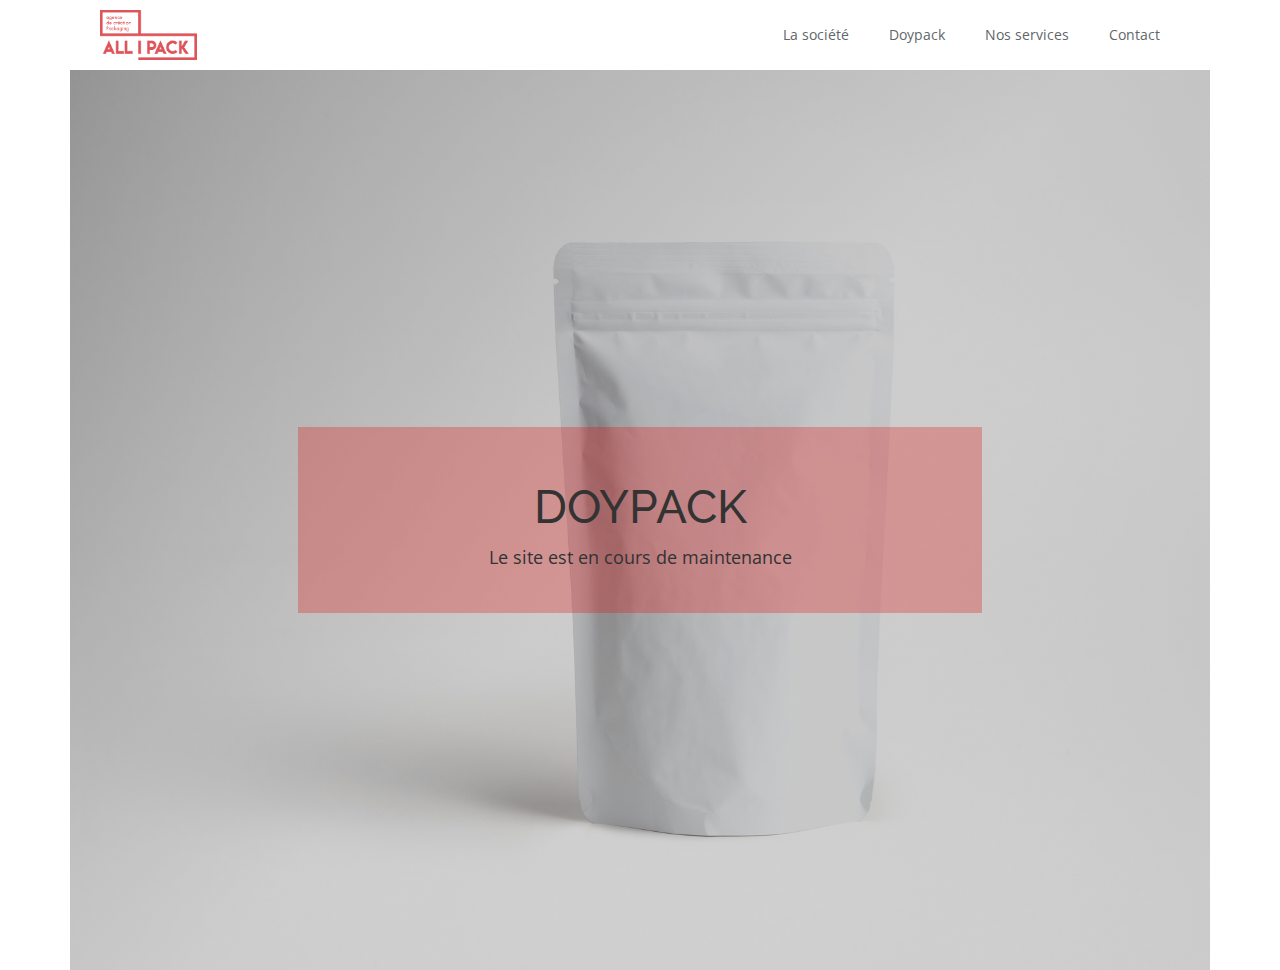
==== index.html @ 23ce5e93 "Automated commit at 2019-03-12 19:00:37 UTC by middleman-deploy 2.0.0-alpha" ====
<!doctype html>
<html>
  <head>
    <meta charset="utf-8">
    <meta http-equiv="x-ua-compatible" content="ie=edge">
    <meta name="viewport"
          content="width=device-width, initial-scale=1, shrink-to-fit=no">
    <!-- Use the title from a page's frontmatter if it has one -->
    <title></title>
    <link href="https://fonts.googleapis.com/css?family=Playfair+Display|Raleway" rel="stylesheet">
    <link href="stylesheets/application-d6304abb.css" rel="stylesheet" />
    <script src="javascripts/application-c9887d46.js"></script>
    <link href="images/favicon-f15af148.png" rel="icon" type="image/png" />
  </head>
  <body>
    <div class="main-wrapper navbar-wrapper">
  <div class="container">
    <div class="navbar-wagon">
      <!-- Logo -->
      <a href="/" class="navbar-wagon-brand">
        <img src="images/logo_all_i_pack-ae706540.png" alt="logo">
      </a>

      <!-- Right Navigation -->
      <div class="navbar-wagon-right hidden-xs hidden-sm">

        <a href="#society" class="navbar-wagon-item navbar-wagon-link">La société</a>
        <a href="#doypack" class="navbar-wagon-item navbar-wagon-link">Doypack</a>
        <a href="#services" class="navbar-wagon-item navbar-wagon-link">Nos services</a>
        <a href="#contact" class="navbar-wagon-item navbar-wagon-link">Contact</a>

        <!-- Profile picture with dropdown list -->
        <!-- <div class="navbar-wagon-item">
          <div class="dropdown">
            <img src="https://kitt.lewagon.com/placeholder/users/ssaunier" class="avatar dropdown-toggle" id="navbar-wagon-menu" data-toggle="dropdown">
            <ul class="dropdown-menu dropdown-menu-right navbar-wagon-dropdown-menu">
              <li><a href="#">Profile</a></li>
              <li><a href="#">Dashboard</a></li>
              <li><a href="#">Log Out</a></li>
            </ul>
          </div>
        </div> -->
      </div>

      <!-- Dropdown appearing on mobile only -->
      <div class="navbar-wagon-item hidden-md hidden-lg">
        <div class="dropdown">
          <i class="fas fa-bars dropdown-toggle" data-toggle="dropdown" role="button"></i>
          <ul class="dropdown-menu dropdown-menu-right navbar-wagon-dropdown-menu">
            <li><a href="#">Host</a></li>
            <li><a href="#">Trips</a></li>
            <li><a href="#">Messagese</a></li>
          </ul>
        </div>
      </div>
    </div>
  </div>
</div>

     <div class="main-wrapper">
  <div class="container">
    <div class="banner" style="background-image: linear-gradient(-225deg, rgba(0,0,0,0.3) 0%, rgba(150,150,150,0.4) 50%), url(images/SLIDE_doypack-545923c1.jpg);">
      <div class="banner-content">
        <div class="text-center">
          <h1>DOYPACK</h1>
          <p>Le site est en cours de maintenance </p>
          <!--<a href="mailto:paul.quintrie.lamothe@hotmail.fr" class="btn btn-danger btn-lg">Contact</a> -->
        </div>
      </div>
    </div>
  </div>
</div>

  </body>
</html>
---- stylesheets/application-d6304abb.css ----
@import url("https://fonts.googleapis.com/css?family=Open+Sans:400,300,700|Raleway:400,100,300,700,500");/*!
 * Bootstrap v3.4.0 (https://getbootstrap.com/)
 * Copyright 2011-2018 Twitter, Inc.
 * Licensed under MIT (https://github.com/twbs/bootstrap/blob/master/LICENSE)
 *//*! normalize.css v3.0.3 | MIT License | github.com/necolas/normalize.css */html{font-family:sans-serif;-ms-text-size-adjust:100%;-webkit-text-size-adjust:100%}body{margin:0}article,aside,details,figcaption,figure,footer,header,hgroup,main,menu,nav,section,summary{display:block}audio,canvas,progress,video{display:inline-block;vertical-align:baseline}audio:not([controls]){display:none;height:0}[hidden],template{display:none}a{background-color:transparent}a:active,a:hover{outline:0}abbr[title]{border-bottom:none;text-decoration:underline;-webkit-text-decoration:underline dotted;text-decoration:underline dotted}b,strong{font-weight:bold}dfn{font-style:italic}h1{font-size:2em;margin:0.67em 0}mark{background:#ff0;color:#000}small{font-size:80%}sub,sup{font-size:75%;line-height:0;position:relative;vertical-align:baseline}sup{top:-0.5em}sub{bottom:-0.25em}img{border:0}svg:not(:root){overflow:hidden}figure{margin:1em 40px}hr{-webkit-box-sizing:content-box;box-sizing:content-box;height:0}pre{overflow:auto}code,kbd,pre,samp{font-family:monospace, monospace;font-size:1em}button,input,optgroup,select,textarea{color:inherit;font:inherit;margin:0}button{overflow:visible}button,select{text-transform:none}button,html input[type="button"],input[type="reset"],input[type="submit"]{-webkit-appearance:button;cursor:pointer}button[disabled],html input[disabled]{cursor:default}button::-moz-focus-inner,input::-moz-focus-inner{border:0;padding:0}input{line-height:normal}input[type="checkbox"],input[type="radio"]{-webkit-box-sizing:border-box;box-sizing:border-box;padding:0}input[type="number"]::-webkit-inner-spin-button,input[type="number"]::-webkit-outer-spin-button{height:auto}input[type="search"]{-webkit-appearance:textfield;-webkit-box-sizing:content-box;box-sizing:content-box}input[type="search"]::-webkit-search-cancel-button,input[type="search"]::-webkit-search-decoration{-webkit-appearance:none}fieldset{border:1px solid #c0c0c0;margin:0 2px;padding:0.35em 0.625em 0.75em}legend{border:0;padding:0}textarea{overflow:auto}optgroup{font-weight:bold}table{border-collapse:collapse;border-spacing:0}td,th{padding:0}/*! Source: https://github.com/h5bp/html5-boilerplate/blob/master/src/css/main.css */@media print{*,*:before,*:after{color:#000 !important;text-shadow:none !important;background:transparent !important;-webkit-box-shadow:none !important;box-shadow:none !important}a,a:visited{text-decoration:underline}a[href]:after{content:" (" attr(href) ")"}abbr[title]:after{content:" (" attr(title) ")"}a[href^="#"]:after,a[href^="javascript:"]:after{content:""}pre,blockquote{border:1px solid #999;page-break-inside:avoid}thead{display:table-header-group}tr,img{page-break-inside:avoid}img{max-width:100% !important}p,h2,h3{orphans:3;widows:3}h2,h3{page-break-after:avoid}.navbar{display:none}.btn>.caret,.dropup>.btn>.caret{border-top-color:#000 !important}.label{border:1px solid #000}.table{border-collapse:collapse !important}.table td,.table th{background-color:#fff !important}.table-bordered th,.table-bordered td{border:1px solid #ddd !important}}@font-face{font-family:"Glyphicons Halflings";src:url("../assets/bootstrap/glyphicons-halflings-regular-86b6f62b.eot");src:url("../assets/bootstrap/glyphicons-halflings-regular-86b6f62b.eot?#iefix") format("embedded-opentype"),url("../assets/bootstrap/glyphicons-halflings-regular-ca35b697.woff2") format("woff2"),url("../assets/bootstrap/glyphicons-halflings-regular-278e49a8.woff") format("woff"),url("../assets/bootstrap/glyphicons-halflings-regular-44bc1850.ttf") format("truetype"),url("../assets/bootstrap/glyphicons-halflings-regular-de51a849.svg#glyphicons_halflingsregular") format("svg")}.glyphicon{position:relative;top:1px;display:inline-block;font-family:"Glyphicons Halflings";font-style:normal;font-weight:400;line-height:1;-webkit-font-smoothing:antialiased;-moz-osx-font-smoothing:grayscale}.glyphicon-asterisk:before{content:"\002a"}.glyphicon-plus:before{content:"\002b"}.glyphicon-euro:before,.glyphicon-eur:before{content:"\20ac"}.glyphicon-minus:before{content:"\2212"}.glyphicon-cloud:before{content:"\2601"}.glyphicon-envelope:before{content:"\2709"}.glyphicon-pencil:before{content:"\270f"}.glyphicon-glass:before{content:"\e001"}.glyphicon-music:before{content:"\e002"}.glyphicon-search:before{content:"\e003"}.glyphicon-heart:before{content:"\e005"}.glyphicon-star:before{content:"\e006"}.glyphicon-star-empty:before{content:"\e007"}.glyphicon-user:before{content:"\e008"}.glyphicon-film:before{content:"\e009"}.glyphicon-th-large:before{content:"\e010"}.glyphicon-th:before{content:"\e011"}.glyphicon-th-list:before{content:"\e012"}.glyphicon-ok:before{content:"\e013"}.glyphicon-remove:before{content:"\e014"}.glyphicon-zoom-in:before{content:"\e015"}.glyphicon-zoom-out:before{content:"\e016"}.glyphicon-off:before{content:"\e017"}.glyphicon-signal:before{content:"\e018"}.glyphicon-cog:before{content:"\e019"}.glyphicon-trash:before{content:"\e020"}.glyphicon-home:before{content:"\e021"}.glyphicon-file:before{content:"\e022"}.glyphicon-time:before{content:"\e023"}.glyphicon-road:before{content:"\e024"}.glyphicon-download-alt:before{content:"\e025"}.glyphicon-download:before{content:"\e026"}.glyphicon-upload:before{content:"\e027"}.glyphicon-inbox:before{content:"\e028"}.glyphicon-play-circle:before{content:"\e029"}.glyphicon-repeat:before{content:"\e030"}.glyphicon-refresh:before{content:"\e031"}.glyphicon-list-alt:before{content:"\e032"}.glyphicon-lock:before{content:"\e033"}.glyphicon-flag:before{content:"\e034"}.glyphicon-headphones:before{content:"\e035"}.glyphicon-volume-off:before{content:"\e036"}.glyphicon-volume-down:before{content:"\e037"}.glyphicon-volume-up:before{content:"\e038"}.glyphicon-qrcode:before{content:"\e039"}.glyphicon-barcode:before{content:"\e040"}.glyphicon-tag:before{content:"\e041"}.glyphicon-tags:before{content:"\e042"}.glyphicon-book:before{content:"\e043"}.glyphicon-bookmark:before{content:"\e044"}.glyphicon-print:before{content:"\e045"}.glyphicon-camera:before{content:"\e046"}.glyphicon-font:before{content:"\e047"}.glyphicon-bold:before{content:"\e048"}.glyphicon-italic:before{content:"\e049"}.glyphicon-text-height:before{content:"\e050"}.glyphicon-text-width:before{content:"\e051"}.glyphicon-align-left:before{content:"\e052"}.glyphicon-align-center:before{content:"\e053"}.glyphicon-align-right:before{content:"\e054"}.glyphicon-align-justify:before{content:"\e055"}.glyphicon-list:before{content:"\e056"}.glyphicon-indent-left:before{content:"\e057"}.glyphicon-indent-right:before{content:"\e058"}.glyphicon-facetime-video:before{content:"\e059"}.glyphicon-picture:before{content:"\e060"}.glyphicon-map-marker:before{content:"\e062"}.glyphicon-adjust:before{content:"\e063"}.glyphicon-tint:before{content:"\e064"}.glyphicon-edit:before{content:"\e065"}.glyphicon-share:before{content:"\e066"}.glyphicon-check:before{content:"\e067"}.glyphicon-move:before{content:"\e068"}.glyphicon-step-backward:before{content:"\e069"}.glyphicon-fast-backward:before{content:"\e070"}.glyphicon-backward:before{content:"\e071"}.glyphicon-play:before{content:"\e072"}.glyphicon-pause:before{content:"\e073"}.glyphicon-stop:before{content:"\e074"}.glyphicon-forward:before{content:"\e075"}.glyphicon-fast-forward:before{content:"\e076"}.glyphicon-step-forward:before{content:"\e077"}.glyphicon-eject:before{content:"\e078"}.glyphicon-chevron-left:before{content:"\e079"}.glyphicon-chevron-right:before{content:"\e080"}.glyphicon-plus-sign:before{content:"\e081"}.glyphicon-minus-sign:before{content:"\e082"}.glyphicon-remove-sign:before{content:"\e083"}.glyphicon-ok-sign:before{content:"\e084"}.glyphicon-question-sign:before{content:"\e085"}.glyphicon-info-sign:before{content:"\e086"}.glyphicon-screenshot:before{content:"\e087"}.glyphicon-remove-circle:before{content:"\e088"}.glyphicon-ok-circle:before{content:"\e089"}.glyphicon-ban-circle:before{content:"\e090"}.glyphicon-arrow-left:before{content:"\e091"}.glyphicon-arrow-right:before{content:"\e092"}.glyphicon-arrow-up:before{content:"\e093"}.glyphicon-arrow-down:before{content:"\e094"}.glyphicon-share-alt:before{content:"\e095"}.glyphicon-resize-full:before{content:"\e096"}.glyphicon-resize-small:before{content:"\e097"}.glyphicon-exclamation-sign:before{content:"\e101"}.glyphicon-gift:before{content:"\e102"}.glyphicon-leaf:before{content:"\e103"}.glyphicon-fire:before{content:"\e104"}.glyphicon-eye-open:before{content:"\e105"}.glyphicon-eye-close:before{content:"\e106"}.glyphicon-warning-sign:before{content:"\e107"}.glyphicon-plane:before{content:"\e108"}.glyphicon-calendar:before{content:"\e109"}.glyphicon-random:before{content:"\e110"}.glyphicon-comment:before{content:"\e111"}.glyphicon-magnet:before{content:"\e112"}.glyphicon-chevron-up:before{content:"\e113"}.glyphicon-chevron-down:before{content:"\e114"}.glyphicon-retweet:before{content:"\e115"}.glyphicon-shopping-cart:before{content:"\e116"}.glyphicon-folder-close:before{content:"\e117"}.glyphicon-folder-open:before{content:"\e118"}.glyphicon-resize-vertical:before{content:"\e119"}.glyphicon-resize-horizontal:before{content:"\e120"}.glyphicon-hdd:before{content:"\e121"}.glyphicon-bullhorn:before{content:"\e122"}.glyphicon-bell:before{content:"\e123"}.glyphicon-certificate:before{content:"\e124"}.glyphicon-thumbs-up:before{content:"\e125"}.glyphicon-thumbs-down:before{content:"\e126"}.glyphicon-hand-right:before{content:"\e127"}.glyphicon-hand-left:before{content:"\e128"}.glyphicon-hand-up:before{content:"\e129"}.glyphicon-hand-down:before{content:"\e130"}.glyphicon-circle-arrow-right:before{content:"\e131"}.glyphicon-circle-arrow-left:before{content:"\e132"}.glyphicon-circle-arrow-up:before{content:"\e133"}.glyphicon-circle-arrow-down:before{content:"\e134"}.glyphicon-globe:before{content:"\e135"}.glyphicon-wrench:before{content:"\e136"}.glyphicon-tasks:before{content:"\e137"}.glyphicon-filter:before{content:"\e138"}.glyphicon-briefcase:before{content:"\e139"}.glyphicon-fullscreen:before{content:"\e140"}.glyphicon-dashboard:before{content:"\e141"}.glyphicon-paperclip:before{content:"\e142"}.glyphicon-heart-empty:before{content:"\e143"}.glyphicon-link:before{content:"\e144"}.glyphicon-phone:before{content:"\e145"}.glyphicon-pushpin:before{content:"\e146"}.glyphicon-usd:before{content:"\e148"}.glyphicon-gbp:before{content:"\e149"}.glyphicon-sort:before{content:"\e150"}.glyphicon-sort-by-alphabet:before{content:"\e151"}.glyphicon-sort-by-alphabet-alt:before{content:"\e152"}.glyphicon-sort-by-order:before{content:"\e153"}.glyphicon-sort-by-order-alt:before{content:"\e154"}.glyphicon-sort-by-attributes:before{content:"\e155"}.glyphicon-sort-by-attributes-alt:before{content:"\e156"}.glyphicon-unchecked:before{content:"\e157"}.glyphicon-expand:before{content:"\e158"}.glyphicon-collapse-down:before{content:"\e159"}.glyphicon-collapse-up:before{content:"\e160"}.glyphicon-log-in:before{content:"\e161"}.glyphicon-flash:before{content:"\e162"}.glyphicon-log-out:before{content:"\e163"}.glyphicon-new-window:before{content:"\e164"}.glyphicon-record:before{content:"\e165"}.glyphicon-save:before{content:"\e166"}.glyphicon-open:before{content:"\e167"}.glyphicon-saved:before{content:"\e168"}.glyphicon-import:before{content:"\e169"}.glyphicon-export:before{content:"\e170"}.glyphicon-send:before{content:"\e171"}.glyphicon-floppy-disk:before{content:"\e172"}.glyphicon-floppy-saved:before{content:"\e173"}.glyphicon-floppy-remove:before{content:"\e174"}.glyphicon-floppy-save:before{content:"\e175"}.glyphicon-floppy-open:before{content:"\e176"}.glyphicon-credit-card:before{content:"\e177"}.glyphicon-transfer:before{content:"\e178"}.glyphicon-cutlery:before{content:"\e179"}.glyphicon-header:before{content:"\e180"}.glyphicon-compressed:before{content:"\e181"}.glyphicon-earphone:before{content:"\e182"}.glyphicon-phone-alt:before{content:"\e183"}.glyphicon-tower:before{content:"\e184"}.glyphicon-stats:before{content:"\e185"}.glyphicon-sd-video:before{content:"\e186"}.glyphicon-hd-video:before{content:"\e187"}.glyphicon-subtitles:before{content:"\e188"}.glyphicon-sound-stereo:before{content:"\e189"}.glyphicon-sound-dolby:before{content:"\e190"}.glyphicon-sound-5-1:before{content:"\e191"}.glyphicon-sound-6-1:before{content:"\e192"}.glyphicon-sound-7-1:before{content:"\e193"}.glyphicon-copyright-mark:before{content:"\e194"}.glyphicon-registration-mark:before{content:"\e195"}.glyphicon-cloud-download:before{content:"\e197"}.glyphicon-cloud-upload:before{content:"\e198"}.glyphicon-tree-conifer:before{content:"\e199"}.glyphicon-tree-deciduous:before{content:"\e200"}.glyphicon-cd:before{content:"\e201"}.glyphicon-save-file:before{content:"\e202"}.glyphicon-open-file:before{content:"\e203"}.glyphicon-level-up:before{content:"\e204"}.glyphicon-copy:before{content:"\e205"}.glyphicon-paste:before{content:"\e206"}.glyphicon-alert:before{content:"\e209"}.glyphicon-equalizer:before{content:"\e210"}.glyphicon-king:before{content:"\e211"}.glyphicon-queen:before{content:"\e212"}.glyphicon-pawn:before{content:"\e213"}.glyphicon-bishop:before{content:"\e214"}.glyphicon-knight:before{content:"\e215"}.glyphicon-baby-formula:before{content:"\e216"}.glyphicon-tent:before{content:"\26fa"}.glyphicon-blackboard:before{content:"\e218"}.glyphicon-bed:before{content:"\e219"}.glyphicon-apple:before{content:"\f8ff"}.glyphicon-erase:before{content:"\e221"}.glyphicon-hourglass:before{content:"\231b"}.glyphicon-lamp:before{content:"\e223"}.glyphicon-duplicate:before{content:"\e224"}.glyphicon-piggy-bank:before{content:"\e225"}.glyphicon-scissors:before{content:"\e226"}.glyphicon-bitcoin:before{content:"\e227"}.glyphicon-btc:before{content:"\e227"}.glyphicon-xbt:before{content:"\e227"}.glyphicon-yen:before{content:"\00a5"}.glyphicon-jpy:before{content:"\00a5"}.glyphicon-ruble:before{content:"\20bd"}.glyphicon-rub:before{content:"\20bd"}.glyphicon-scale:before{content:"\e230"}.glyphicon-ice-lolly:before{content:"\e231"}.glyphicon-ice-lolly-tasted:before{content:"\e232"}.glyphicon-education:before{content:"\e233"}.glyphicon-option-horizontal:before{content:"\e234"}.glyphicon-option-vertical:before{content:"\e235"}.glyphicon-menu-hamburger:before{content:"\e236"}.glyphicon-modal-window:before{content:"\e237"}.glyphicon-oil:before{content:"\e238"}.glyphicon-grain:before{content:"\e239"}.glyphicon-sunglasses:before{content:"\e240"}.glyphicon-text-size:before{content:"\e241"}.glyphicon-text-color:before{content:"\e242"}.glyphicon-text-background:before{content:"\e243"}.glyphicon-object-align-top:before{content:"\e244"}.glyphicon-object-align-bottom:before{content:"\e245"}.glyphicon-object-align-horizontal:before{content:"\e246"}.glyphicon-object-align-left:before{content:"\e247"}.glyphicon-object-align-vertical:before{content:"\e248"}.glyphicon-object-align-right:before{content:"\e249"}.glyphicon-triangle-right:before{content:"\e250"}.glyphicon-triangle-left:before{content:"\e251"}.glyphicon-triangle-bottom:before{content:"\e252"}.glyphicon-triangle-top:before{content:"\e253"}.glyphicon-console:before{content:"\e254"}.glyphicon-superscript:before{content:"\e255"}.glyphicon-subscript:before{content:"\e256"}.glyphicon-menu-left:before{content:"\e257"}.glyphicon-menu-right:before{content:"\e258"}.glyphicon-menu-down:before{content:"\e259"}.glyphicon-menu-up:before{content:"\e260"}*{-webkit-box-sizing:border-box;box-sizing:border-box}*:before,*:after{-webkit-box-sizing:border-box;box-sizing:border-box}html{font-size:10px;-webkit-tap-highlight-color:transparent}body{font-family:"Open Sans", "Helvetica", "sans-serif";font-size:18px;line-height:1.42857;color:#333333;background-color:#F4F4F4}input,button,select,textarea{font-family:inherit;font-size:inherit;line-height:inherit}a{color:#469AE0;text-decoration:none}a:hover,a:focus{color:#1f74ba;text-decoration:underline}a:focus{outline:5px auto -webkit-focus-ring-color;outline-offset:-2px}figure{margin:0}img{vertical-align:middle}.img-responsive{display:block;max-width:100%;height:auto}.img-rounded{border-radius:2px}.img-thumbnail{padding:4px;line-height:1.42857;background-color:#F4F4F4;border:1px solid #ddd;border-radius:2px;-webkit-transition:all 0.2s ease-in-out;transition:all 0.2s ease-in-out;display:inline-block;max-width:100%;height:auto}.img-circle{border-radius:50%}hr{margin-top:25px;margin-bottom:25px;border:0;border-top:1px solid #eeeeee}.sr-only{position:absolute;width:1px;height:1px;padding:0;margin:-1px;overflow:hidden;clip:rect(0, 0, 0, 0);border:0}.sr-only-focusable:active,.sr-only-focusable:focus{position:static;width:auto;height:auto;margin:0;overflow:visible;clip:auto}[role="button"]{cursor:pointer}h1,h2,h3,h4,h5,h6,.h1,.h2,.h3,.h4,.h5,.h6{font-family:"Raleway", "Helvetica", "sans-serif";font-weight:500;line-height:1.1;color:inherit}h1 small,h1 .small,h2 small,h2 .small,h3 small,h3 .small,h4 small,h4 .small,h5 small,h5 .small,h6 small,h6 .small,.h1 small,.h1 .small,.h2 small,.h2 .small,.h3 small,.h3 .small,.h4 small,.h4 .small,.h5 small,.h5 .small,.h6 small,.h6 .small{font-weight:400;line-height:1;color:#777777}h1,.h1,h2,.h2,h3,.h3{margin-top:25px;margin-bottom:12.5px}h1 small,h1 .small,.h1 small,.h1 .small,h2 small,h2 .small,.h2 small,.h2 .small,h3 small,h3 .small,.h3 small,.h3 .small{font-size:65%}h4,.h4,h5,.h5,h6,.h6{margin-top:12.5px;margin-bottom:12.5px}h4 small,h4 .small,.h4 small,.h4 .small,h5 small,h5 .small,.h5 small,.h5 .small,h6 small,h6 .small,.h6 small,.h6 .small{font-size:75%}h1,.h1{font-size:46px}h2,.h2{font-size:38px}h3,.h3{font-size:31px}h4,.h4{font-size:23px}h5,.h5{font-size:18px}h6,.h6{font-size:16px}p{margin:0 0 12.5px}.lead{margin-bottom:25px;font-size:20px;font-weight:300;line-height:1.4}@media (min-width: 768px){.lead{font-size:27px}}small,.small{font-size:88%}mark,.mark{padding:.2em;background-color:#fcf8e3}.text-left{text-align:left}.text-right{text-align:right}.text-center{text-align:center}.text-justify{text-align:justify}.text-nowrap{white-space:nowrap}.text-lowercase{text-transform:lowercase}.text-uppercase,.initialism{text-transform:uppercase}.text-capitalize{text-transform:capitalize}.text-muted{color:#777777}.text-primary{color:#469AE0}a.text-primary:hover,a.text-primary:focus{color:#2381d0}.text-success{color:#3c763d}a.text-success:hover,a.text-success:focus{color:#2b542c}.text-info{color:#31708f}a.text-info:hover,a.text-info:focus{color:#245269}.text-warning{color:#8a6d3b}a.text-warning:hover,a.text-warning:focus{color:#66512c}.text-danger{color:#a94442}a.text-danger:hover,a.text-danger:focus{color:#843534}.bg-primary{color:#fff}.bg-primary{background-color:#469AE0}a.bg-primary:hover,a.bg-primary:focus{background-color:#2381d0}.bg-success{background-color:#dff0d8}a.bg-success:hover,a.bg-success:focus{background-color:#c1e2b3}.bg-info{background-color:#d9edf7}a.bg-info:hover,a.bg-info:focus{background-color:#afd9ee}.bg-warning{background-color:#fcf8e3}a.bg-warning:hover,a.bg-warning:focus{background-color:#f7ecb5}.bg-danger{background-color:#f2dede}a.bg-danger:hover,a.bg-danger:focus{background-color:#e4b9b9}.page-header{padding-bottom:11.5px;margin:50px 0 25px;border-bottom:1px solid #eeeeee}ul,ol{margin-top:0;margin-bottom:12.5px}ul ul,ul ol,ol ul,ol ol{margin-bottom:0}.list-unstyled{padding-left:0;list-style:none}.list-inline{padding-left:0;list-style:none;margin-left:-5px}.list-inline>li{display:inline-block;padding-right:5px;padding-left:5px}dl{margin-top:0;margin-bottom:25px}dt,dd{line-height:1.42857}dt{font-weight:700}dd{margin-left:0}.dl-horizontal dd:before,.dl-horizontal dd:after{display:table;content:" "}.dl-horizontal dd:after{clear:both}@media (min-width: 768px){.dl-horizontal dt{float:left;width:160px;clear:left;text-align:right;overflow:hidden;text-overflow:ellipsis;white-space:nowrap}.dl-horizontal dd{margin-left:180px}}abbr[title],abbr[data-original-title]{cursor:help}.initialism{font-size:90%}blockquote{padding:12.5px 25px;margin:0 0 25px;font-size:22.5px;border-left:5px solid #eeeeee}blockquote p:last-child,blockquote ul:last-child,blockquote ol:last-child{margin-bottom:0}blockquote footer,blockquote small,blockquote .small{display:block;font-size:80%;line-height:1.42857;color:#777777}blockquote footer:before,blockquote small:before,blockquote .small:before{content:"\2014 \00A0"}.blockquote-reverse,blockquote.pull-right{padding-right:15px;padding-left:0;text-align:right;border-right:5px solid #eeeeee;border-left:0}.blockquote-reverse footer:before,.blockquote-reverse small:before,.blockquote-reverse .small:before,blockquote.pull-right footer:before,blockquote.pull-right small:before,blockquote.pull-right .small:before{content:""}.blockquote-reverse footer:after,.blockquote-reverse small:after,.blockquote-reverse .small:after,blockquote.pull-right footer:after,blockquote.pull-right small:after,blockquote.pull-right .small:after{content:"\00A0 \2014"}address{margin-bottom:25px;font-style:normal;line-height:1.42857}code,kbd,pre,samp{font-family:Menlo, Monaco, Consolas, "Courier New", monospace}code{padding:2px 4px;font-size:90%;color:#c7254e;background-color:#f9f2f4;border-radius:2px}kbd{padding:2px 4px;font-size:90%;color:#fff;background-color:#333;border-radius:2px;-webkit-box-shadow:inset 0 -1px 0 rgba(0,0,0,0.25);box-shadow:inset 0 -1px 0 rgba(0,0,0,0.25)}kbd kbd{padding:0;font-size:100%;font-weight:700;-webkit-box-shadow:none;box-shadow:none}pre{display:block;padding:12px;margin:0 0 12.5px;font-size:17px;line-height:1.42857;color:#333333;word-break:break-all;word-wrap:break-word;background-color:#f5f5f5;border:1px solid #ccc;border-radius:2px}pre code{padding:0;font-size:inherit;color:inherit;white-space:pre-wrap;background-color:transparent;border-radius:0}.pre-scrollable{max-height:340px;overflow-y:scroll}.container{padding-right:15px;padding-left:15px;margin-right:auto;margin-left:auto}.container:before,.container:after{display:table;content:" "}.container:after{clear:both}@media (min-width: 768px){.container{width:750px}}@media (min-width: 992px){.container{width:970px}}@media (min-width: 1200px){.container{width:1170px}}.container-fluid{padding-right:15px;padding-left:15px;margin-right:auto;margin-left:auto}.container-fluid:before,.container-fluid:after{display:table;content:" "}.container-fluid:after{clear:both}.row{margin-right:-15px;margin-left:-15px}.row:before,.row:after{display:table;content:" "}.row:after{clear:both}.row-no-gutters{margin-right:0;margin-left:0}.row-no-gutters [class*="col-"]{padding-right:0;padding-left:0}.col-xs-1,.col-sm-1,.col-md-1,.col-lg-1,.col-xs-2,.col-sm-2,.col-md-2,.col-lg-2,.col-xs-3,.col-sm-3,.col-md-3,.col-lg-3,.col-xs-4,.col-sm-4,.col-md-4,.col-lg-4,.col-xs-5,.col-sm-5,.col-md-5,.col-lg-5,.col-xs-6,.col-sm-6,.col-md-6,.col-lg-6,.col-xs-7,.col-sm-7,.col-md-7,.col-lg-7,.col-xs-8,.col-sm-8,.col-md-8,.col-lg-8,.col-xs-9,.col-sm-9,.col-md-9,.col-lg-9,.col-xs-10,.col-sm-10,.col-md-10,.col-lg-10,.col-xs-11,.col-sm-11,.col-md-11,.col-lg-11,.col-xs-12,.col-sm-12,.col-md-12,.col-lg-12{position:relative;min-height:1px;padding-right:15px;padding-left:15px}.col-xs-1,.col-xs-2,.col-xs-3,.col-xs-4,.col-xs-5,.col-xs-6,.col-xs-7,.col-xs-8,.col-xs-9,.col-xs-10,.col-xs-11,.col-xs-12{float:left}.col-xs-1{width:8.33333%}.col-xs-2{width:16.66667%}.col-xs-3{width:25%}.col-xs-4{width:33.33333%}.col-xs-5{width:41.66667%}.col-xs-6{width:50%}.col-xs-7{width:58.33333%}.col-xs-8{width:66.66667%}.col-xs-9{width:75%}.col-xs-10{width:83.33333%}.col-xs-11{width:91.66667%}.col-xs-12{width:100%}.col-xs-pull-0{right:auto}.col-xs-pull-1{right:8.33333%}.col-xs-pull-2{right:16.66667%}.col-xs-pull-3{right:25%}.col-xs-pull-4{right:33.33333%}.col-xs-pull-5{right:41.66667%}.col-xs-pull-6{right:50%}.col-xs-pull-7{right:58.33333%}.col-xs-pull-8{right:66.66667%}.col-xs-pull-9{right:75%}.col-xs-pull-10{right:83.33333%}.col-xs-pull-11{right:91.66667%}.col-xs-pull-12{right:100%}.col-xs-push-0{left:auto}.col-xs-push-1{left:8.33333%}.col-xs-push-2{left:16.66667%}.col-xs-push-3{left:25%}.col-xs-push-4{left:33.33333%}.col-xs-push-5{left:41.66667%}.col-xs-push-6{left:50%}.col-xs-push-7{left:58.33333%}.col-xs-push-8{left:66.66667%}.col-xs-push-9{left:75%}.col-xs-push-10{left:83.33333%}.col-xs-push-11{left:91.66667%}.col-xs-push-12{left:100%}.col-xs-offset-0{margin-left:0%}.col-xs-offset-1{margin-left:8.33333%}.col-xs-offset-2{margin-left:16.66667%}.col-xs-offset-3{margin-left:25%}.col-xs-offset-4{margin-left:33.33333%}.col-xs-offset-5{margin-left:41.66667%}.col-xs-offset-6{margin-left:50%}.col-xs-offset-7{margin-left:58.33333%}.col-xs-offset-8{margin-left:66.66667%}.col-xs-offset-9{margin-left:75%}.col-xs-offset-10{margin-left:83.33333%}.col-xs-offset-11{margin-left:91.66667%}.col-xs-offset-12{margin-left:100%}@media (min-width: 768px){.col-sm-1,.col-sm-2,.col-sm-3,.col-sm-4,.col-sm-5,.col-sm-6,.col-sm-7,.col-sm-8,.col-sm-9,.col-sm-10,.col-sm-11,.col-sm-12{float:left}.col-sm-1{width:8.33333%}.col-sm-2{width:16.66667%}.col-sm-3{width:25%}.col-sm-4{width:33.33333%}.col-sm-5{width:41.66667%}.col-sm-6{width:50%}.col-sm-7{width:58.33333%}.col-sm-8{width:66.66667%}.col-sm-9{width:75%}.col-sm-10{width:83.33333%}.col-sm-11{width:91.66667%}.col-sm-12{width:100%}.col-sm-pull-0{right:auto}.col-sm-pull-1{right:8.33333%}.col-sm-pull-2{right:16.66667%}.col-sm-pull-3{right:25%}.col-sm-pull-4{right:33.33333%}.col-sm-pull-5{right:41.66667%}.col-sm-pull-6{right:50%}.col-sm-pull-7{right:58.33333%}.col-sm-pull-8{right:66.66667%}.col-sm-pull-9{right:75%}.col-sm-pull-10{right:83.33333%}.col-sm-pull-11{right:91.66667%}.col-sm-pull-12{right:100%}.col-sm-push-0{left:auto}.col-sm-push-1{left:8.33333%}.col-sm-push-2{left:16.66667%}.col-sm-push-3{left:25%}.col-sm-push-4{left:33.33333%}.col-sm-push-5{left:41.66667%}.col-sm-push-6{left:50%}.col-sm-push-7{left:58.33333%}.col-sm-push-8{left:66.66667%}.col-sm-push-9{left:75%}.col-sm-push-10{left:83.33333%}.col-sm-push-11{left:91.66667%}.col-sm-push-12{left:100%}.col-sm-offset-0{margin-left:0%}.col-sm-offset-1{margin-left:8.33333%}.col-sm-offset-2{margin-left:16.66667%}.col-sm-offset-3{margin-left:25%}.col-sm-offset-4{margin-left:33.33333%}.col-sm-offset-5{margin-left:41.66667%}.col-sm-offset-6{margin-left:50%}.col-sm-offset-7{margin-left:58.33333%}.col-sm-offset-8{margin-left:66.66667%}.col-sm-offset-9{margin-left:75%}.col-sm-offset-10{margin-left:83.33333%}.col-sm-offset-11{margin-left:91.66667%}.col-sm-offset-12{margin-left:100%}}@media (min-width: 992px){.col-md-1,.col-md-2,.col-md-3,.col-md-4,.col-md-5,.col-md-6,.col-md-7,.col-md-8,.col-md-9,.col-md-10,.col-md-11,.col-md-12{float:left}.col-md-1{width:8.33333%}.col-md-2{width:16.66667%}.col-md-3{width:25%}.col-md-4{width:33.33333%}.col-md-5{width:41.66667%}.col-md-6{width:50%}.col-md-7{width:58.33333%}.col-md-8{width:66.66667%}.col-md-9{width:75%}.col-md-10{width:83.33333%}.col-md-11{width:91.66667%}.col-md-12{width:100%}.col-md-pull-0{right:auto}.col-md-pull-1{right:8.33333%}.col-md-pull-2{right:16.66667%}.col-md-pull-3{right:25%}.col-md-pull-4{right:33.33333%}.col-md-pull-5{right:41.66667%}.col-md-pull-6{right:50%}.col-md-pull-7{right:58.33333%}.col-md-pull-8{right:66.66667%}.col-md-pull-9{right:75%}.col-md-pull-10{right:83.33333%}.col-md-pull-11{right:91.66667%}.col-md-pull-12{right:100%}.col-md-push-0{left:auto}.col-md-push-1{left:8.33333%}.col-md-push-2{left:16.66667%}.col-md-push-3{left:25%}.col-md-push-4{left:33.33333%}.col-md-push-5{left:41.66667%}.col-md-push-6{left:50%}.col-md-push-7{left:58.33333%}.col-md-push-8{left:66.66667%}.col-md-push-9{left:75%}.col-md-push-10{left:83.33333%}.col-md-push-11{left:91.66667%}.col-md-push-12{left:100%}.col-md-offset-0{margin-left:0%}.col-md-offset-1{margin-left:8.33333%}.col-md-offset-2{margin-left:16.66667%}.col-md-offset-3{margin-left:25%}.col-md-offset-4{margin-left:33.33333%}.col-md-offset-5{margin-left:41.66667%}.col-md-offset-6{margin-left:50%}.col-md-offset-7{margin-left:58.33333%}.col-md-offset-8{margin-left:66.66667%}.col-md-offset-9{margin-left:75%}.col-md-offset-10{margin-left:83.33333%}.col-md-offset-11{margin-left:91.66667%}.col-md-offset-12{margin-left:100%}}@media (min-width: 1200px){.col-lg-1,.col-lg-2,.col-lg-3,.col-lg-4,.col-lg-5,.col-lg-6,.col-lg-7,.col-lg-8,.col-lg-9,.col-lg-10,.col-lg-11,.col-lg-12{float:left}.col-lg-1{width:8.33333%}.col-lg-2{width:16.66667%}.col-lg-3{width:25%}.col-lg-4{width:33.33333%}.col-lg-5{width:41.66667%}.col-lg-6{width:50%}.col-lg-7{width:58.33333%}.col-lg-8{width:66.66667%}.col-lg-9{width:75%}.col-lg-10{width:83.33333%}.col-lg-11{width:91.66667%}.col-lg-12{width:100%}.col-lg-pull-0{right:auto}.col-lg-pull-1{right:8.33333%}.col-lg-pull-2{right:16.66667%}.col-lg-pull-3{right:25%}.col-lg-pull-4{right:33.33333%}.col-lg-pull-5{right:41.66667%}.col-lg-pull-6{right:50%}.col-lg-pull-7{right:58.33333%}.col-lg-pull-8{right:66.66667%}.col-lg-pull-9{right:75%}.col-lg-pull-10{right:83.33333%}.col-lg-pull-11{right:91.66667%}.col-lg-pull-12{right:100%}.col-lg-push-0{left:auto}.col-lg-push-1{left:8.33333%}.col-lg-push-2{left:16.66667%}.col-lg-push-3{left:25%}.col-lg-push-4{left:33.33333%}.col-lg-push-5{left:41.66667%}.col-lg-push-6{left:50%}.col-lg-push-7{left:58.33333%}.col-lg-push-8{left:66.66667%}.col-lg-push-9{left:75%}.col-lg-push-10{left:83.33333%}.col-lg-push-11{left:91.66667%}.col-lg-push-12{left:100%}.col-lg-offset-0{margin-left:0%}.col-lg-offset-1{margin-left:8.33333%}.col-lg-offset-2{margin-left:16.66667%}.col-lg-offset-3{margin-left:25%}.col-lg-offset-4{margin-left:33.33333%}.col-lg-offset-5{margin-left:41.66667%}.col-lg-offset-6{margin-left:50%}.col-lg-offset-7{margin-left:58.33333%}.col-lg-offset-8{margin-left:66.66667%}.col-lg-offset-9{margin-left:75%}.col-lg-offset-10{margin-left:83.33333%}.col-lg-offset-11{margin-left:91.66667%}.col-lg-offset-12{margin-left:100%}}table{background-color:transparent}table col[class*="col-"]{position:static;display:table-column;float:none}table td[class*="col-"],table th[class*="col-"]{position:static;display:table-cell;float:none}caption{padding-top:8px;padding-bottom:8px;color:#777777;text-align:left}th{text-align:left}.table{width:100%;max-width:100%;margin-bottom:25px}.table>thead>tr>th,.table>thead>tr>td,.table>tbody>tr>th,.table>tbody>tr>td,.table>tfoot>tr>th,.table>tfoot>tr>td{padding:8px;line-height:1.42857;vertical-align:top;border-top:1px solid #ddd}.table>thead>tr>th{vertical-align:bottom;border-bottom:2px solid #ddd}.table>caption+thead>tr:first-child>th,.table>caption+thead>tr:first-child>td,.table>colgroup+thead>tr:first-child>th,.table>colgroup+thead>tr:first-child>td,.table>thead:first-child>tr:first-child>th,.table>thead:first-child>tr:first-child>td{border-top:0}.table>tbody+tbody{border-top:2px solid #ddd}.table .table{background-color:#F4F4F4}.table-condensed>thead>tr>th,.table-condensed>thead>tr>td,.table-condensed>tbody>tr>th,.table-condensed>tbody>tr>td,.table-condensed>tfoot>tr>th,.table-condensed>tfoot>tr>td{padding:5px}.table-bordered{border:1px solid #ddd}.table-bordered>thead>tr>th,.table-bordered>thead>tr>td,.table-bordered>tbody>tr>th,.table-bordered>tbody>tr>td,.table-bordered>tfoot>tr>th,.table-bordered>tfoot>tr>td{border:1px solid #ddd}.table-bordered>thead>tr>th,.table-bordered>thead>tr>td{border-bottom-width:2px}.table-striped>tbody>tr:nth-of-type(odd){background-color:#f9f9f9}.table-hover>tbody>tr:hover{background-color:#f5f5f5}.table>thead>tr>td.active,.table>thead>tr>th.active,.table>thead>tr.active>td,.table>thead>tr.active>th,.table>tbody>tr>td.active,.table>tbody>tr>th.active,.table>tbody>tr.active>td,.table>tbody>tr.active>th,.table>tfoot>tr>td.active,.table>tfoot>tr>th.active,.table>tfoot>tr.active>td,.table>tfoot>tr.active>th{background-color:#f5f5f5}.table-hover>tbody>tr>td.active:hover,.table-hover>tbody>tr>th.active:hover,.table-hover>tbody>tr.active:hover>td,.table-hover>tbody>tr:hover>.active,.table-hover>tbody>tr.active:hover>th{background-color:#e8e8e8}.table>thead>tr>td.success,.table>thead>tr>th.success,.table>thead>tr.success>td,.table>thead>tr.success>th,.table>tbody>tr>td.success,.table>tbody>tr>th.success,.table>tbody>tr.success>td,.table>tbody>tr.success>th,.table>tfoot>tr>td.success,.table>tfoot>tr>th.success,.table>tfoot>tr.success>td,.table>tfoot>tr.success>th{background-color:#dff0d8}.table-hover>tbody>tr>td.success:hover,.table-hover>tbody>tr>th.success:hover,.table-hover>tbody>tr.success:hover>td,.table-hover>tbody>tr:hover>.success,.table-hover>tbody>tr.success:hover>th{background-color:#d0e9c6}.table>thead>tr>td.info,.table>thead>tr>th.info,.table>thead>tr.info>td,.table>thead>tr.info>th,.table>tbody>tr>td.info,.table>tbody>tr>th.info,.table>tbody>tr.info>td,.table>tbody>tr.info>th,.table>tfoot>tr>td.info,.table>tfoot>tr>th.info,.table>tfoot>tr.info>td,.table>tfoot>tr.info>th{background-color:#d9edf7}.table-hover>tbody>tr>td.info:hover,.table-hover>tbody>tr>th.info:hover,.table-hover>tbody>tr.info:hover>td,.table-hover>tbody>tr:hover>.info,.table-hover>tbody>tr.info:hover>th{background-color:#c4e3f3}.table>thead>tr>td.warning,.table>thead>tr>th.warning,.table>thead>tr.warning>td,.table>thead>tr.warning>th,.table>tbody>tr>td.warning,.table>tbody>tr>th.warning,.table>tbody>tr.warning>td,.table>tbody>tr.warning>th,.table>tfoot>tr>td.warning,.table>tfoot>tr>th.warning,.table>tfoot>tr.warning>td,.table>tfoot>tr.warning>th{background-color:#fcf8e3}.table-hover>tbody>tr>td.warning:hover,.table-hover>tbody>tr>th.warning:hover,.table-hover>tbody>tr.warning:hover>td,.table-hover>tbody>tr:hover>.warning,.table-hover>tbody>tr.warning:hover>th{background-color:#faf2cc}.table>thead>tr>td.danger,.table>thead>tr>th.danger,.table>thead>tr.danger>td,.table>thead>tr.danger>th,.table>tbody>tr>td.danger,.table>tbody>tr>th.danger,.table>tbody>tr.danger>td,.table>tbody>tr.danger>th,.table>tfoot>tr>td.danger,.table>tfoot>tr>th.danger,.table>tfoot>tr.danger>td,.table>tfoot>tr.danger>th{background-color:#f2dede}.table-hover>tbody>tr>td.danger:hover,.table-hover>tbody>tr>th.danger:hover,.table-hover>tbody>tr.danger:hover>td,.table-hover>tbody>tr:hover>.danger,.table-hover>tbody>tr.danger:hover>th{background-color:#ebcccc}.table-responsive{min-height:.01%;overflow-x:auto}@media screen and (max-width: 767px){.table-responsive{width:100%;margin-bottom:18.75px;overflow-y:hidden;-ms-overflow-style:-ms-autohiding-scrollbar;border:1px solid #ddd}.table-responsive>.table{margin-bottom:0}.table-responsive>.table>thead>tr>th,.table-responsive>.table>thead>tr>td,.table-responsive>.table>tbody>tr>th,.table-responsive>.table>tbody>tr>td,.table-responsive>.table>tfoot>tr>th,.table-responsive>.table>tfoot>tr>td{white-space:nowrap}.table-responsive>.table-bordered{border:0}.table-responsive>.table-bordered>thead>tr>th:first-child,.table-responsive>.table-bordered>thead>tr>td:first-child,.table-responsive>.table-bordered>tbody>tr>th:first-child,.table-responsive>.table-bordered>tbody>tr>td:first-child,.table-responsive>.table-bordered>tfoot>tr>th:first-child,.table-responsive>.table-bordered>tfoot>tr>td:first-child{border-left:0}.table-responsive>.table-bordered>thead>tr>th:last-child,.table-responsive>.table-bordered>thead>tr>td:last-child,.table-responsive>.table-bordered>tbody>tr>th:last-child,.table-responsive>.table-bordered>tbody>tr>td:last-child,.table-responsive>.table-bordered>tfoot>tr>th:last-child,.table-responsive>.table-bordered>tfoot>tr>td:last-child{border-right:0}.table-responsive>.table-bordered>tbody>tr:last-child>th,.table-responsive>.table-bordered>tbody>tr:last-child>td,.table-responsive>.table-bordered>tfoot>tr:last-child>th,.table-responsive>.table-bordered>tfoot>tr:last-child>td{border-bottom:0}}fieldset{min-width:0;padding:0;margin:0;border:0}legend{display:block;width:100%;padding:0;margin-bottom:25px;font-size:27px;line-height:inherit;color:#333333;border:0;border-bottom:1px solid #e5e5e5}label{display:inline-block;max-width:100%;margin-bottom:5px;font-weight:700}input[type="search"]{-webkit-box-sizing:border-box;box-sizing:border-box;-webkit-appearance:none;-moz-appearance:none;appearance:none}input[type="radio"],input[type="checkbox"]{margin:4px 0 0;margin-top:1px \9;line-height:normal}input[type="radio"][disabled],input[type="radio"].disabled,fieldset[disabled] input[type="radio"],input[type="checkbox"][disabled],input[type="checkbox"].disabled,fieldset[disabled] input[type="checkbox"]{cursor:not-allowed}input[type="file"]{display:block}input[type="range"]{display:block;width:100%}select[multiple],select[size]{height:auto}input[type="file"]:focus,input[type="radio"]:focus,input[type="checkbox"]:focus{outline:5px auto -webkit-focus-ring-color;outline-offset:-2px}output{display:block;padding-top:7px;font-size:18px;line-height:1.42857;color:#000000}.form-control{display:block;width:100%;height:39px;padding:6px 12px;font-size:18px;line-height:1.42857;color:#000000;background-color:#fff;background-image:none;border:1px solid #ccc;border-radius:2px;-webkit-box-shadow:inset 0 1px 1px rgba(0,0,0,0.075);box-shadow:inset 0 1px 1px rgba(0,0,0,0.075);-webkit-transition:border-color ease-in-out 0.15s, box-shadow ease-in-out 0.15s;-webkit-transition:border-color ease-in-out 0.15s, -webkit-box-shadow ease-in-out 0.15s;transition:border-color ease-in-out 0.15s, -webkit-box-shadow ease-in-out 0.15s;transition:border-color ease-in-out 0.15s, box-shadow ease-in-out 0.15s;transition:border-color ease-in-out 0.15s, box-shadow ease-in-out 0.15s, -webkit-box-shadow ease-in-out 0.15s}.form-control:focus{border-color:#66afe9;outline:0;-webkit-box-shadow:inset 0 1px 1px rgba(0,0,0,0.075),0 0 8px rgba(102,175,233,0.6);box-shadow:inset 0 1px 1px rgba(0,0,0,0.075),0 0 8px rgba(102,175,233,0.6)}.form-control::-moz-placeholder{color:#999;opacity:1}.form-control:-ms-input-placeholder{color:#999}.form-control::-webkit-input-placeholder{color:#999}.form-control::-ms-expand{background-color:transparent;border:0}.form-control[disabled],.form-control[readonly],fieldset[disabled] .form-control{background-color:#eeeeee;opacity:1}.form-control[disabled],fieldset[disabled] .form-control{cursor:not-allowed}textarea.form-control{height:auto}@media screen and (-webkit-min-device-pixel-ratio: 0){input[type="date"].form-control,input[type="time"].form-control,input[type="datetime-local"].form-control,input[type="month"].form-control{line-height:39px}input[type="date"].input-sm,.input-group-sm>input[type="date"].form-control,.input-group-sm>input[type="date"].input-group-addon,.input-group-sm>.input-group-btn>input[type="date"].btn,.input-group-sm input[type="date"],input[type="time"].input-sm,.input-group-sm>input[type="time"].form-control,.input-group-sm>input[type="time"].input-group-addon,.input-group-sm>.input-group-btn>input[type="time"].btn,.input-group-sm input[type="time"],input[type="datetime-local"].input-sm,.input-group-sm>input[type="datetime-local"].form-control,.input-group-sm>input[type="datetime-local"].input-group-addon,.input-group-sm>.input-group-btn>input[type="datetime-local"].btn,.input-group-sm input[type="datetime-local"],input[type="month"].input-sm,.input-group-sm>input[type="month"].form-control,.input-group-sm>input[type="month"].input-group-addon,.input-group-sm>.input-group-btn>input[type="month"].btn,.input-group-sm input[type="month"]{line-height:36px}input[type="date"].input-lg,.input-group-lg>input[type="date"].form-control,.input-group-lg>input[type="date"].input-group-addon,.input-group-lg>.input-group-btn>input[type="date"].btn,.input-group-lg input[type="date"],input[type="time"].input-lg,.input-group-lg>input[type="time"].form-control,.input-group-lg>input[type="time"].input-group-addon,.input-group-lg>.input-group-btn>input[type="time"].btn,.input-group-lg input[type="time"],input[type="datetime-local"].input-lg,.input-group-lg>input[type="datetime-local"].form-control,.input-group-lg>input[type="datetime-local"].input-group-addon,.input-group-lg>.input-group-btn>input[type="datetime-local"].btn,.input-group-lg input[type="datetime-local"],input[type="month"].input-lg,.input-group-lg>input[type="month"].form-control,.input-group-lg>input[type="month"].input-group-addon,.input-group-lg>.input-group-btn>input[type="month"].btn,.input-group-lg input[type="month"]{line-height:53px}}.form-group{margin-bottom:15px}.radio,.checkbox{position:relative;display:block;margin-top:10px;margin-bottom:10px}.radio.disabled label,fieldset[disabled] .radio label,.checkbox.disabled label,fieldset[disabled] .checkbox label{cursor:not-allowed}.radio label,.checkbox label{min-height:25px;padding-left:20px;margin-bottom:0;font-weight:400;cursor:pointer}.radio input[type="radio"],.radio-inline input[type="radio"],.checkbox input[type="checkbox"],.checkbox-inline input[type="checkbox"]{position:absolute;margin-top:4px \9;margin-left:-20px}.radio+.radio,.checkbox+.checkbox{margin-top:-5px}.radio-inline,.checkbox-inline{position:relative;display:inline-block;padding-left:20px;margin-bottom:0;font-weight:400;vertical-align:middle;cursor:pointer}.radio-inline.disabled,fieldset[disabled] .radio-inline,.checkbox-inline.disabled,fieldset[disabled] .checkbox-inline{cursor:not-allowed}.radio-inline+.radio-inline,.checkbox-inline+.checkbox-inline{margin-top:0;margin-left:10px}.form-control-static{min-height:43px;padding-top:7px;padding-bottom:7px;margin-bottom:0}.form-control-static.input-lg,.input-group-lg>.form-control-static.form-control,.input-group-lg>.form-control-static.input-group-addon,.input-group-lg>.input-group-btn>.form-control-static.btn,.form-control-static.input-sm,.input-group-sm>.form-control-static.form-control,.input-group-sm>.form-control-static.input-group-addon,.input-group-sm>.input-group-btn>.form-control-static.btn{padding-right:0;padding-left:0}.input-sm,.input-group-sm>.form-control,.input-group-sm>.input-group-addon,.input-group-sm>.input-group-btn>.btn{height:36px;padding:5px 10px;font-size:16px;line-height:1.5;border-radius:2px}select.input-sm,.input-group-sm>select.form-control,.input-group-sm>select.input-group-addon,.input-group-sm>.input-group-btn>select.btn{height:36px;line-height:36px}textarea.input-sm,.input-group-sm>textarea.form-control,.input-group-sm>textarea.input-group-addon,.input-group-sm>.input-group-btn>textarea.btn,select[multiple].input-sm,.input-group-sm>select[multiple].form-control,.input-group-sm>select[multiple].input-group-addon,.input-group-sm>.input-group-btn>select[multiple].btn{height:auto}.form-group-sm .form-control{height:36px;padding:5px 10px;font-size:16px;line-height:1.5;border-radius:2px}.form-group-sm select.form-control{height:36px;line-height:36px}.form-group-sm textarea.form-control,.form-group-sm select[multiple].form-control{height:auto}.form-group-sm .form-control-static{height:36px;min-height:41px;padding:6px 10px;font-size:16px;line-height:1.5}.input-lg,.input-group-lg>.form-control,.input-group-lg>.input-group-addon,.input-group-lg>.input-group-btn>.btn{height:53px;padding:10px 16px;font-size:23px;line-height:1.33333;border-radius:2px}select.input-lg,.input-group-lg>select.form-control,.input-group-lg>select.input-group-addon,.input-group-lg>.input-group-btn>select.btn{height:53px;line-height:53px}textarea.input-lg,.input-group-lg>textarea.form-control,.input-group-lg>textarea.input-group-addon,.input-group-lg>.input-group-btn>textarea.btn,select[multiple].input-lg,.input-group-lg>select[multiple].form-control,.input-group-lg>select[multiple].input-group-addon,.input-group-lg>.input-group-btn>select[multiple].btn{height:auto}.form-group-lg .form-control{height:53px;padding:10px 16px;font-size:23px;line-height:1.33333;border-radius:2px}.form-group-lg select.form-control{height:53px;line-height:53px}.form-group-lg textarea.form-control,.form-group-lg select[multiple].form-control{height:auto}.form-group-lg .form-control-static{height:53px;min-height:48px;padding:11px 16px;font-size:23px;line-height:1.33333}.has-feedback{position:relative}.has-feedback .form-control{padding-right:48.75px}.form-control-feedback{position:absolute;top:0;right:0;z-index:2;display:block;width:39px;height:39px;line-height:39px;text-align:center;pointer-events:none}.input-lg+.form-control-feedback,.input-group-lg>.form-control+.form-control-feedback,.input-group-lg>.input-group-addon+.form-control-feedback,.input-group-lg>.input-group-btn>.btn+.form-control-feedback,.input-group-lg+.form-control-feedback,.form-group-lg .form-control+.form-control-feedback{width:53px;height:53px;line-height:53px}.input-sm+.form-control-feedback,.input-group-sm>.form-control+.form-control-feedback,.input-group-sm>.input-group-addon+.form-control-feedback,.input-group-sm>.input-group-btn>.btn+.form-control-feedback,.input-group-sm+.form-control-feedback,.form-group-sm .form-control+.form-control-feedback{width:36px;height:36px;line-height:36px}.has-success .help-block,.has-success .control-label,.has-success .radio,.has-success .checkbox,.has-success .radio-inline,.has-success .checkbox-inline,.has-success.radio label,.has-success.checkbox label,.has-success.radio-inline label,.has-success.checkbox-inline label{color:#3c763d}.has-success .form-control{border-color:#3c763d;-webkit-box-shadow:inset 0 1px 1px rgba(0,0,0,0.075);box-shadow:inset 0 1px 1px rgba(0,0,0,0.075)}.has-success .form-control:focus{border-color:#2b542c;-webkit-box-shadow:inset 0 1px 1px rgba(0,0,0,0.075),0 0 6px #67b168;box-shadow:inset 0 1px 1px rgba(0,0,0,0.075),0 0 6px #67b168}.has-success .input-group-addon{color:#3c763d;background-color:#dff0d8;border-color:#3c763d}.has-success .form-control-feedback{color:#3c763d}.has-warning .help-block,.has-warning .control-label,.has-warning .radio,.has-warning .checkbox,.has-warning .radio-inline,.has-warning .checkbox-inline,.has-warning.radio label,.has-warning.checkbox label,.has-warning.radio-inline label,.has-warning.checkbox-inline label{color:#8a6d3b}.has-warning .form-control{border-color:#8a6d3b;-webkit-box-shadow:inset 0 1px 1px rgba(0,0,0,0.075);box-shadow:inset 0 1px 1px rgba(0,0,0,0.075)}.has-warning .form-control:focus{border-color:#66512c;-webkit-box-shadow:inset 0 1px 1px rgba(0,0,0,0.075),0 0 6px #c0a16b;box-shadow:inset 0 1px 1px rgba(0,0,0,0.075),0 0 6px #c0a16b}.has-warning .input-group-addon{color:#8a6d3b;background-color:#fcf8e3;border-color:#8a6d3b}.has-warning .form-control-feedback{color:#8a6d3b}.has-error .help-block,.has-error .control-label,.has-error .radio,.has-error .checkbox,.has-error .radio-inline,.has-error .checkbox-inline,.has-error.radio label,.has-error.checkbox label,.has-error.radio-inline label,.has-error.checkbox-inline label{color:#a94442}.has-error .form-control{border-color:#a94442;-webkit-box-shadow:inset 0 1px 1px rgba(0,0,0,0.075);box-shadow:inset 0 1px 1px rgba(0,0,0,0.075)}.has-error .form-control:focus{border-color:#843534;-webkit-box-shadow:inset 0 1px 1px rgba(0,0,0,0.075),0 0 6px #ce8483;box-shadow:inset 0 1px 1px rgba(0,0,0,0.075),0 0 6px #ce8483}.has-error .input-group-addon{color:#a94442;background-color:#f2dede;border-color:#a94442}.has-error .form-control-feedback{color:#a94442}.has-feedback label ~ .form-control-feedback{top:30px}.has-feedback label.sr-only ~ .form-control-feedback{top:0}.help-block{display:block;margin-top:5px;margin-bottom:10px;color:#737373}@media (min-width: 768px){.form-inline .form-group{display:inline-block;margin-bottom:0;vertical-align:middle}.form-inline .form-control{display:inline-block;width:auto;vertical-align:middle}.form-inline .form-control-static{display:inline-block}.form-inline .input-group{display:inline-table;vertical-align:middle}.form-inline .input-group .input-group-addon,.form-inline .input-group .input-group-btn,.form-inline .input-group .form-control{width:auto}.form-inline .input-group>.form-control{width:100%}.form-inline .control-label{margin-bottom:0;vertical-align:middle}.form-inline .radio,.form-inline .checkbox{display:inline-block;margin-top:0;margin-bottom:0;vertical-align:middle}.form-inline .radio label,.form-inline .checkbox label{padding-left:0}.form-inline .radio input[type="radio"],.form-inline .checkbox input[type="checkbox"]{position:relative;margin-left:0}.form-inline .has-feedback .form-control-feedback{top:0}}.form-horizontal .radio,.form-horizontal .checkbox,.form-horizontal .radio-inline,.form-horizontal .checkbox-inline{padding-top:7px;margin-top:0;margin-bottom:0}.form-horizontal .radio,.form-horizontal .checkbox{min-height:32px}.form-horizontal .form-group{margin-right:-15px;margin-left:-15px}.form-horizontal .form-group:before,.form-horizontal .form-group:after{display:table;content:" "}.form-horizontal .form-group:after{clear:both}@media (min-width: 768px){.form-horizontal .control-label{padding-top:7px;margin-bottom:0;text-align:right}}.form-horizontal .has-feedback .form-control-feedback{right:15px}@media (min-width: 768px){.form-horizontal .form-group-lg .control-label{padding-top:11px;font-size:23px}}@media (min-width: 768px){.form-horizontal .form-group-sm .control-label{padding-top:6px;font-size:16px}}.btn{display:inline-block;margin-bottom:0;font-weight:normal;text-align:center;white-space:nowrap;vertical-align:middle;-ms-touch-action:manipulation;touch-action:manipulation;cursor:pointer;background-image:none;border:1px solid transparent;padding:6px 12px;font-size:18px;line-height:1.42857;border-radius:2px;-webkit-user-select:none;-moz-user-select:none;-ms-user-select:none;user-select:none}.btn:focus,.btn.focus,.btn:active:focus,.btn:active.focus,.btn.active:focus,.btn.active.focus{outline:5px auto -webkit-focus-ring-color;outline-offset:-2px}.btn:hover,.btn:focus,.btn.focus{color:#333;text-decoration:none}.btn:active,.btn.active{background-image:none;outline:0;-webkit-box-shadow:inset 0 3px 5px rgba(0,0,0,0.125);box-shadow:inset 0 3px 5px rgba(0,0,0,0.125)}.btn.disabled,.btn[disabled],fieldset[disabled] .btn{cursor:not-allowed;filter:alpha(opacity=65);opacity:0.65;-webkit-box-shadow:none;box-shadow:none}a.btn.disabled,fieldset[disabled] a.btn{pointer-events:none}.btn-default{color:#333;background-color:#fff;border-color:#ccc}.btn-default:focus,.btn-default.focus{color:#333;background-color:#e6e6e6;border-color:#8c8c8c}.btn-default:hover{color:#333;background-color:#e6e6e6;border-color:#adadad}.btn-default:active,.btn-default.active,.open>.btn-default.dropdown-toggle{color:#333;background-color:#e6e6e6;background-image:none;border-color:#adadad}.btn-default:active:hover,.btn-default:active:focus,.btn-default:active.focus,.btn-default.active:hover,.btn-default.active:focus,.btn-default.active.focus,.open>.btn-default.dropdown-toggle:hover,.open>.btn-default.dropdown-toggle:focus,.open>.btn-default.dropdown-toggle.focus{color:#333;background-color:#d4d4d4;border-color:#8c8c8c}.btn-default.disabled:hover,.btn-default.disabled:focus,.btn-default.disabled.focus,.btn-default[disabled]:hover,.btn-default[disabled]:focus,.btn-default[disabled].focus,fieldset[disabled] .btn-default:hover,fieldset[disabled] .btn-default:focus,fieldset[disabled] .btn-default.focus{background-color:#fff;border-color:#ccc}.btn-default .badge{color:#fff;background-color:#333}.btn-primary{color:#fff;background-color:#469AE0;border-color:#308edc}.btn-primary:focus,.btn-primary.focus{color:#fff;background-color:#2381d0;border-color:#144b79}.btn-primary:hover{color:#fff;background-color:#2381d0;border-color:#1e6eb2}.btn-primary:active,.btn-primary.active,.open>.btn-primary.dropdown-toggle{color:#fff;background-color:#2381d0;background-image:none;border-color:#1e6eb2}.btn-primary:active:hover,.btn-primary:active:focus,.btn-primary:active.focus,.btn-primary.active:hover,.btn-primary.active:focus,.btn-primary.active.focus,.open>.btn-primary.dropdown-toggle:hover,.open>.btn-primary.dropdown-toggle:focus,.open>.btn-primary.dropdown-toggle.focus{color:#fff;background-color:#1e6eb2;border-color:#144b79}.btn-primary.disabled:hover,.btn-primary.disabled:focus,.btn-primary.disabled.focus,.btn-primary[disabled]:hover,.btn-primary[disabled]:focus,.btn-primary[disabled].focus,fieldset[disabled] .btn-primary:hover,fieldset[disabled] .btn-primary:focus,fieldset[disabled] .btn-primary.focus{background-color:#469AE0;border-color:#308edc}.btn-primary .badge{color:#469AE0;background-color:#fff}.btn-success{color:#fff;background-color:#32B796;border-color:#2da386}.btn-success:focus,.btn-success.focus{color:#fff;background-color:#278f75;border-color:#113f34}.btn-success:hover{color:#fff;background-color:#278f75;border-color:#1f735e}.btn-success:active,.btn-success.active,.open>.btn-success.dropdown-toggle{color:#fff;background-color:#278f75;background-image:none;border-color:#1f735e}.btn-success:active:hover,.btn-success:active:focus,.btn-success:active.focus,.btn-success.active:hover,.btn-success.active:focus,.btn-success.active.focus,.open>.btn-success.dropdown-toggle:hover,.open>.btn-success.dropdown-toggle:focus,.open>.btn-success.dropdown-toggle.focus{color:#fff;background-color:#1f735e;border-color:#113f34}.btn-success.disabled:hover,.btn-success.disabled:focus,.btn-success.disabled.focus,.btn-success[disabled]:hover,.btn-success[disabled]:focus,.btn-success[disabled].focus,fieldset[disabled] .btn-success:hover,fieldset[disabled] .btn-success:focus,fieldset[disabled] .btn-success.focus{background-color:#32B796;border-color:#2da386}.btn-success .badge{color:#32B796;background-color:#fff}.btn-info{color:#fff;background-color:#FDB631;border-color:#fdad18}.btn-info:focus,.btn-info.focus{color:#fff;background-color:#f9a302;border-color:#946101}.btn-info:hover{color:#fff;background-color:#f9a302;border-color:#d58c02}.btn-info:active,.btn-info.active,.open>.btn-info.dropdown-toggle{color:#fff;background-color:#f9a302;background-image:none;border-color:#d58c02}.btn-info:active:hover,.btn-info:active:focus,.btn-info:active.focus,.btn-info.active:hover,.btn-info.active:focus,.btn-info.active.focus,.open>.btn-info.dropdown-toggle:hover,.open>.btn-info.dropdown-toggle:focus,.open>.btn-info.dropdown-toggle.focus{color:#fff;background-color:#d58c02;border-color:#946101}.btn-info.disabled:hover,.btn-info.disabled:focus,.btn-info.disabled.focus,.btn-info[disabled]:hover,.btn-info[disabled]:focus,.btn-info[disabled].focus,fieldset[disabled] .btn-info:hover,fieldset[disabled] .btn-info:focus,fieldset[disabled] .btn-info.focus{background-color:#FDB631;border-color:#fdad18}.btn-info .badge{color:#FDB631;background-color:#fff}.btn-warning{color:#fff;background-color:#E67E22;border-color:#d67118}.btn-warning:focus,.btn-warning.focus{color:#fff;background-color:#bf6516;border-color:#64350b}.btn-warning:hover{color:#fff;background-color:#bf6516;border-color:#9f5412}.btn-warning:active,.btn-warning.active,.open>.btn-warning.dropdown-toggle{color:#fff;background-color:#bf6516;background-image:none;border-color:#9f5412}.btn-warning:active:hover,.btn-warning:active:focus,.btn-warning:active.focus,.btn-warning.active:hover,.btn-warning.active:focus,.btn-warning.active.focus,.open>.btn-warning.dropdown-toggle:hover,.open>.btn-warning.dropdown-toggle:focus,.open>.btn-warning.dropdown-toggle.focus{color:#fff;background-color:#9f5412;border-color:#64350b}.btn-warning.disabled:hover,.btn-warning.disabled:focus,.btn-warning.disabled.focus,.btn-warning[disabled]:hover,.btn-warning[disabled]:focus,.btn-warning[disabled].focus,fieldset[disabled] .btn-warning:hover,fieldset[disabled] .btn-warning:focus,fieldset[disabled] .btn-warning.focus{background-color:#E67E22;border-color:#d67118}.btn-warning .badge{color:#E67E22;background-color:#fff}.btn-danger{color:#fff;background-color:#EE5F5B;border-color:#ec4844}.btn-danger:focus,.btn-danger.focus{color:#fff;background-color:#e9322d;border-color:#9f1411}.btn-danger:hover{color:#fff;background-color:#e9322d;border-color:#dc1c17}.btn-danger:active,.btn-danger.active,.open>.btn-danger.dropdown-toggle{color:#fff;background-color:#e9322d;background-image:none;border-color:#dc1c17}.btn-danger:active:hover,.btn-danger:active:focus,.btn-danger:active.focus,.btn-danger.active:hover,.btn-danger.active:focus,.btn-danger.active.focus,.open>.btn-danger.dropdown-toggle:hover,.open>.btn-danger.dropdown-toggle:focus,.open>.btn-danger.dropdown-toggle.focus{color:#fff;background-color:#dc1c17;border-color:#9f1411}.btn-danger.disabled:hover,.btn-danger.disabled:focus,.btn-danger.disabled.focus,.btn-danger[disabled]:hover,.btn-danger[disabled]:focus,.btn-danger[disabled].focus,fieldset[disabled] .btn-danger:hover,fieldset[disabled] .btn-danger:focus,fieldset[disabled] .btn-danger.focus{background-color:#EE5F5B;border-color:#ec4844}.btn-danger .badge{color:#EE5F5B;background-color:#fff}.btn-link{font-weight:400;color:#469AE0;border-radius:0}.btn-link,.btn-link:active,.btn-link.active,.btn-link[disabled],fieldset[disabled] .btn-link{background-color:transparent;-webkit-box-shadow:none;box-shadow:none}.btn-link,.btn-link:hover,.btn-link:focus,.btn-link:active{border-color:transparent}.btn-link:hover,.btn-link:focus{color:#1f74ba;text-decoration:underline;background-color:transparent}.btn-link[disabled]:hover,.btn-link[disabled]:focus,fieldset[disabled] .btn-link:hover,fieldset[disabled] .btn-link:focus{color:#777777;text-decoration:none}.btn-lg,.btn-group-lg>.btn{padding:10px 16px;font-size:23px;line-height:1.33333;border-radius:2px}.btn-sm,.btn-group-sm>.btn{padding:5px 10px;font-size:16px;line-height:1.5;border-radius:2px}.btn-xs,.btn-group-xs>.btn{padding:1px 5px;font-size:16px;line-height:1.5;border-radius:2px}.btn-block{display:block;width:100%}.btn-block+.btn-block{margin-top:5px}input[type="submit"].btn-block,input[type="reset"].btn-block,input[type="button"].btn-block{width:100%}.fade{opacity:0;-webkit-transition:opacity 0.15s linear;transition:opacity 0.15s linear}.fade.in{opacity:1}.collapse{display:none}.collapse.in{display:block}tr.collapse.in{display:table-row}tbody.collapse.in{display:table-row-group}.collapsing{position:relative;height:0;overflow:hidden;-webkit-transition-property:height, visibility;transition-property:height, visibility;-webkit-transition-duration:0.35s;transition-duration:0.35s;-webkit-transition-timing-function:ease;transition-timing-function:ease}.caret{display:inline-block;width:0;height:0;margin-left:2px;vertical-align:middle;border-top:4px dashed;border-top:4px solid \9;border-right:4px solid transparent;border-left:4px solid transparent}.dropup,.dropdown{position:relative}.dropdown-toggle:focus{outline:0}.dropdown-menu{position:absolute;top:100%;left:0;z-index:1000;display:none;float:left;min-width:160px;padding:5px 0;margin:2px 0 0;font-size:18px;text-align:left;list-style:none;background-color:#fff;background-clip:padding-box;border:1px solid #ccc;border:1px solid rgba(0,0,0,0.15);border-radius:2px;-webkit-box-shadow:0 6px 12px rgba(0,0,0,0.175);box-shadow:0 6px 12px rgba(0,0,0,0.175)}.dropdown-menu.pull-right{right:0;left:auto}.dropdown-menu .divider{height:1px;margin:11.5px 0;overflow:hidden;background-color:#e5e5e5}.dropdown-menu>li>a{display:block;padding:3px 20px;clear:both;font-weight:400;line-height:1.42857;color:#333333;white-space:nowrap}.dropdown-menu>li>a:hover,.dropdown-menu>li>a:focus{color:#262626;text-decoration:none;background-color:#f5f5f5}.dropdown-menu>.active>a,.dropdown-menu>.active>a:hover,.dropdown-menu>.active>a:focus{color:#fff;text-decoration:none;background-color:#469AE0;outline:0}.dropdown-menu>.disabled>a,.dropdown-menu>.disabled>a:hover,.dropdown-menu>.disabled>a:focus{color:#777777}.dropdown-menu>.disabled>a:hover,.dropdown-menu>.disabled>a:focus{text-decoration:none;cursor:not-allowed;background-color:transparent;background-image:none;filter:progid:DXImageTransform.Microsoft.gradient(enabled = false)}.open>.dropdown-menu{display:block}.open>a{outline:0}.dropdown-menu-right{right:0;left:auto}.dropdown-menu-left{right:auto;left:0}.dropdown-header{display:block;padding:3px 20px;font-size:16px;line-height:1.42857;color:#777777;white-space:nowrap}.dropdown-backdrop{position:fixed;top:0;right:0;bottom:0;left:0;z-index:990}.pull-right>.dropdown-menu{right:0;left:auto}.dropup .caret,.navbar-fixed-bottom .dropdown .caret{content:"";border-top:0;border-bottom:4px dashed;border-bottom:4px solid \9}.dropup .dropdown-menu,.navbar-fixed-bottom .dropdown .dropdown-menu{top:auto;bottom:100%;margin-bottom:2px}@media (min-width: 768px){.navbar-right .dropdown-menu{right:0;left:auto}.navbar-right .dropdown-menu-left{left:0;right:auto}}.btn-group,.btn-group-vertical{position:relative;display:inline-block;vertical-align:middle}.btn-group>.btn,.btn-group-vertical>.btn{position:relative;float:left}.btn-group>.btn:hover,.btn-group>.btn:focus,.btn-group>.btn:active,.btn-group>.btn.active,.btn-group-vertical>.btn:hover,.btn-group-vertical>.btn:focus,.btn-group-vertical>.btn:active,.btn-group-vertical>.btn.active{z-index:2}.btn-group .btn+.btn,.btn-group .btn+.btn-group,.btn-group .btn-group+.btn,.btn-group .btn-group+.btn-group{margin-left:-1px}.btn-toolbar{margin-left:-5px}.btn-toolbar:before,.btn-toolbar:after{display:table;content:" "}.btn-toolbar:after{clear:both}.btn-toolbar .btn,.btn-toolbar .btn-group,.btn-toolbar .input-group{float:left}.btn-toolbar>.btn,.btn-toolbar>.btn-group,.btn-toolbar>.input-group{margin-left:5px}.btn-group>.btn:not(:first-child):not(:last-child):not(.dropdown-toggle){border-radius:0}.btn-group>.btn:first-child{margin-left:0}.btn-group>.btn:first-child:not(:last-child):not(.dropdown-toggle){border-top-right-radius:0;border-bottom-right-radius:0}.btn-group>.btn:last-child:not(:first-child),.btn-group>.dropdown-toggle:not(:first-child){border-top-left-radius:0;border-bottom-left-radius:0}.btn-group>.btn-group{float:left}.btn-group>.btn-group:not(:first-child):not(:last-child)>.btn{border-radius:0}.btn-group>.btn-group:first-child:not(:last-child)>.btn:last-child,.btn-group>.btn-group:first-child:not(:last-child)>.dropdown-toggle{border-top-right-radius:0;border-bottom-right-radius:0}.btn-group>.btn-group:last-child:not(:first-child)>.btn:first-child{border-top-left-radius:0;border-bottom-left-radius:0}.btn-group .dropdown-toggle:active,.btn-group.open .dropdown-toggle{outline:0}.btn-group>.btn+.dropdown-toggle{padding-right:8px;padding-left:8px}.btn-group>.btn-lg+.dropdown-toggle,.btn-group-lg.btn-group>.btn+.dropdown-toggle{padding-right:12px;padding-left:12px}.btn-group.open .dropdown-toggle{-webkit-box-shadow:inset 0 3px 5px rgba(0,0,0,0.125);box-shadow:inset 0 3px 5px rgba(0,0,0,0.125)}.btn-group.open .dropdown-toggle.btn-link{-webkit-box-shadow:none;box-shadow:none}.btn .caret{margin-left:0}.btn-lg .caret,.btn-group-lg>.btn .caret{border-width:5px 5px 0;border-bottom-width:0}.dropup .btn-lg .caret,.dropup .btn-group-lg>.btn .caret{border-width:0 5px 5px}.btn-group-vertical>.btn,.btn-group-vertical>.btn-group,.btn-group-vertical>.btn-group>.btn{display:block;float:none;width:100%;max-width:100%}.btn-group-vertical>.btn-group:before,.btn-group-vertical>.btn-group:after{display:table;content:" "}.btn-group-vertical>.btn-group:after{clear:both}.btn-group-vertical>.btn-group>.btn{float:none}.btn-group-vertical>.btn+.btn,.btn-group-vertical>.btn+.btn-group,.btn-group-vertical>.btn-group+.btn,.btn-group-vertical>.btn-group+.btn-group{margin-top:-1px;margin-left:0}.btn-group-vertical>.btn:not(:first-child):not(:last-child){border-radius:0}.btn-group-vertical>.btn:first-child:not(:last-child){border-top-left-radius:2px;border-top-right-radius:2px;border-bottom-right-radius:0;border-bottom-left-radius:0}.btn-group-vertical>.btn:last-child:not(:first-child){border-top-left-radius:0;border-top-right-radius:0;border-bottom-right-radius:2px;border-bottom-left-radius:2px}.btn-group-vertical>.btn-group:not(:first-child):not(:last-child)>.btn{border-radius:0}.btn-group-vertical>.btn-group:first-child:not(:last-child)>.btn:last-child,.btn-group-vertical>.btn-group:first-child:not(:last-child)>.dropdown-toggle{border-bottom-right-radius:0;border-bottom-left-radius:0}.btn-group-vertical>.btn-group:last-child:not(:first-child)>.btn:first-child{border-top-left-radius:0;border-top-right-radius:0}.btn-group-justified{display:table;width:100%;table-layout:fixed;border-collapse:separate}.btn-group-justified>.btn,.btn-group-justified>.btn-group{display:table-cell;float:none;width:1%}.btn-group-justified>.btn-group .btn{width:100%}.btn-group-justified>.btn-group .dropdown-menu{left:auto}[data-toggle="buttons"]>.btn input[type="radio"],[data-toggle="buttons"]>.btn input[type="checkbox"],[data-toggle="buttons"]>.btn-group>.btn input[type="radio"],[data-toggle="buttons"]>.btn-group>.btn input[type="checkbox"]{position:absolute;clip:rect(0, 0, 0, 0);pointer-events:none}.input-group{position:relative;display:table;border-collapse:separate}.input-group[class*="col-"]{float:none;padding-right:0;padding-left:0}.input-group .form-control{position:relative;z-index:2;float:left;width:100%;margin-bottom:0}.input-group .form-control:focus{z-index:3}.input-group-addon,.input-group-btn,.input-group .form-control{display:table-cell}.input-group-addon:not(:first-child):not(:last-child),.input-group-btn:not(:first-child):not(:last-child),.input-group .form-control:not(:first-child):not(:last-child){border-radius:0}.input-group-addon,.input-group-btn{width:1%;white-space:nowrap;vertical-align:middle}.input-group-addon{padding:6px 12px;font-size:18px;font-weight:400;line-height:1;color:#000000;text-align:center;background-color:#eeeeee;border:1px solid #ccc;border-radius:2px}.input-group-addon.input-sm,.input-group-sm>.input-group-addon,.input-group-sm>.input-group-btn>.input-group-addon.btn{padding:5px 10px;font-size:16px;border-radius:2px}.input-group-addon.input-lg,.input-group-lg>.input-group-addon,.input-group-lg>.input-group-btn>.input-group-addon.btn{padding:10px 16px;font-size:23px;border-radius:2px}.input-group-addon input[type="radio"],.input-group-addon input[type="checkbox"]{margin-top:0}.input-group .form-control:first-child,.input-group-addon:first-child,.input-group-btn:first-child>.btn,.input-group-btn:first-child>.btn-group>.btn,.input-group-btn:first-child>.dropdown-toggle,.input-group-btn:last-child>.btn:not(:last-child):not(.dropdown-toggle),.input-group-btn:last-child>.btn-group:not(:last-child)>.btn{border-top-right-radius:0;border-bottom-right-radius:0}.input-group-addon:first-child{border-right:0}.input-group .form-control:last-child,.input-group-addon:last-child,.input-group-btn:last-child>.btn,.input-group-btn:last-child>.btn-group>.btn,.input-group-btn:last-child>.dropdown-toggle,.input-group-btn:first-child>.btn:not(:first-child),.input-group-btn:first-child>.btn-group:not(:first-child)>.btn{border-top-left-radius:0;border-bottom-left-radius:0}.input-group-addon:last-child{border-left:0}.input-group-btn{position:relative;font-size:0;white-space:nowrap}.input-group-btn>.btn{position:relative}.input-group-btn>.btn+.btn{margin-left:-1px}.input-group-btn>.btn:hover,.input-group-btn>.btn:focus,.input-group-btn>.btn:active{z-index:2}.input-group-btn:first-child>.btn,.input-group-btn:first-child>.btn-group{margin-right:-1px}.input-group-btn:last-child>.btn,.input-group-btn:last-child>.btn-group{z-index:2;margin-left:-1px}.nav{padding-left:0;margin-bottom:0;list-style:none}.nav:before,.nav:after{display:table;content:" "}.nav:after{clear:both}.nav>li{position:relative;display:block}.nav>li>a{position:relative;display:block;padding:10px 15px}.nav>li>a:hover,.nav>li>a:focus{text-decoration:none;background-color:#eeeeee}.nav>li.disabled>a{color:#777777}.nav>li.disabled>a:hover,.nav>li.disabled>a:focus{color:#777777;text-decoration:none;cursor:not-allowed;background-color:transparent}.nav .open>a,.nav .open>a:hover,.nav .open>a:focus{background-color:#eeeeee;border-color:#469AE0}.nav .nav-divider{height:1px;margin:11.5px 0;overflow:hidden;background-color:#e5e5e5}.nav>li>a>img{max-width:none}.nav-tabs{border-bottom:1px solid #ddd}.nav-tabs>li{float:left;margin-bottom:-1px}.nav-tabs>li>a{margin-right:2px;line-height:1.42857;border:1px solid transparent;border-radius:2px 2px 0 0}.nav-tabs>li>a:hover{border-color:#eeeeee #eeeeee #ddd}.nav-tabs>li.active>a,.nav-tabs>li.active>a:hover,.nav-tabs>li.active>a:focus{color:#000000;cursor:default;background-color:#F4F4F4;border:1px solid #ddd;border-bottom-color:transparent}.nav-pills>li{float:left}.nav-pills>li>a{border-radius:2px}.nav-pills>li+li{margin-left:2px}.nav-pills>li.active>a,.nav-pills>li.active>a:hover,.nav-pills>li.active>a:focus{color:#fff;background-color:#469AE0}.nav-stacked>li{float:none}.nav-stacked>li+li{margin-top:2px;margin-left:0}.nav-justified,.nav-tabs.nav-justified{width:100%}.nav-justified>li,.nav-tabs.nav-justified>li{float:none}.nav-justified>li>a,.nav-tabs.nav-justified>li>a{margin-bottom:5px;text-align:center}.nav-justified>.dropdown .dropdown-menu{top:auto;left:auto}@media (min-width: 768px){.nav-justified>li,.nav-tabs.nav-justified>li{display:table-cell;width:1%}.nav-justified>li>a,.nav-tabs.nav-justified>li>a{margin-bottom:0}}.nav-tabs-justified,.nav-tabs.nav-justified{border-bottom:0}.nav-tabs-justified>li>a,.nav-tabs.nav-justified>li>a{margin-right:0;border-radius:2px}.nav-tabs-justified>.active>a,.nav-tabs.nav-justified>.active>a,.nav-tabs-justified>.active>a:hover,.nav-tabs.nav-justified>.active>a:hover,.nav-tabs-justified>.active>a:focus,.nav-tabs.nav-justified>.active>a:focus{border:1px solid #ddd}@media (min-width: 768px){.nav-tabs-justified>li>a,.nav-tabs.nav-justified>li>a{border-bottom:1px solid #ddd;border-radius:2px 2px 0 0}.nav-tabs-justified>.active>a,.nav-tabs.nav-justified>.active>a,.nav-tabs-justified>.active>a:hover,.nav-tabs.nav-justified>.active>a:hover,.nav-tabs-justified>.active>a:focus,.nav-tabs.nav-justified>.active>a:focus{border-bottom-color:#F4F4F4}}.tab-content>.tab-pane{display:none}.tab-content>.active{display:block}.nav-tabs .dropdown-menu{margin-top:-1px;border-top-left-radius:0;border-top-right-radius:0}.navbar{position:relative;min-height:50px;margin-bottom:25px;border:1px solid transparent}.navbar:before,.navbar:after{display:table;content:" "}.navbar:after{clear:both}@media (min-width: 768px){.navbar{border-radius:2px}}.navbar-header:before,.navbar-header:after{display:table;content:" "}.navbar-header:after{clear:both}@media (min-width: 768px){.navbar-header{float:left}}.navbar-collapse{padding-right:15px;padding-left:15px;overflow-x:visible;border-top:1px solid transparent;-webkit-box-shadow:inset 0 1px 0 rgba(255,255,255,0.1);box-shadow:inset 0 1px 0 rgba(255,255,255,0.1);-webkit-overflow-scrolling:touch}.navbar-collapse:before,.navbar-collapse:after{display:table;content:" "}.navbar-collapse:after{clear:both}.navbar-collapse.in{overflow-y:auto}@media (min-width: 768px){.navbar-collapse{width:auto;border-top:0;-webkit-box-shadow:none;box-shadow:none}.navbar-collapse.collapse{display:block !important;height:auto !important;padding-bottom:0;overflow:visible !important}.navbar-collapse.in{overflow-y:visible}.navbar-fixed-top .navbar-collapse,.navbar-static-top .navbar-collapse,.navbar-fixed-bottom .navbar-collapse{padding-right:0;padding-left:0}}.navbar-fixed-top,.navbar-fixed-bottom{position:fixed;right:0;left:0;z-index:1030}.navbar-fixed-top .navbar-collapse,.navbar-fixed-bottom .navbar-collapse{max-height:340px}@media (max-device-width: 480px) and (orientation: landscape){.navbar-fixed-top .navbar-collapse,.navbar-fixed-bottom .navbar-collapse{max-height:200px}}@media (min-width: 768px){.navbar-fixed-top,.navbar-fixed-bottom{border-radius:0}}.navbar-fixed-top{top:0;border-width:0 0 1px}.navbar-fixed-bottom{bottom:0;margin-bottom:0;border-width:1px 0 0}.container>.navbar-header,.container>.navbar-collapse,.container-fluid>.navbar-header,.container-fluid>.navbar-collapse{margin-right:-15px;margin-left:-15px}@media (min-width: 768px){.container>.navbar-header,.container>.navbar-collapse,.container-fluid>.navbar-header,.container-fluid>.navbar-collapse{margin-right:0;margin-left:0}}.navbar-static-top{z-index:1000;border-width:0 0 1px}@media (min-width: 768px){.navbar-static-top{border-radius:0}}.navbar-brand{float:left;height:50px;padding:12.5px 15px;font-size:23px;line-height:25px}.navbar-brand:hover,.navbar-brand:focus{text-decoration:none}.navbar-brand>img{display:block}@media (min-width: 768px){.navbar>.container .navbar-brand,.navbar>.container-fluid .navbar-brand{margin-left:-15px}}.navbar-toggle{position:relative;float:right;padding:9px 10px;margin-right:15px;margin-top:8px;margin-bottom:8px;background-color:transparent;background-image:none;border:1px solid transparent;border-radius:2px}.navbar-toggle:focus{outline:0}.navbar-toggle .icon-bar{display:block;width:22px;height:2px;border-radius:1px}.navbar-toggle .icon-bar+.icon-bar{margin-top:4px}@media (min-width: 768px){.navbar-toggle{display:none}}.navbar-nav{margin:6.25px -15px}.navbar-nav>li>a{padding-top:10px;padding-bottom:10px;line-height:25px}@media (max-width: 767px){.navbar-nav .open .dropdown-menu{position:static;float:none;width:auto;margin-top:0;background-color:transparent;border:0;-webkit-box-shadow:none;box-shadow:none}.navbar-nav .open .dropdown-menu>li>a,.navbar-nav .open .dropdown-menu .dropdown-header{padding:5px 15px 5px 25px}.navbar-nav .open .dropdown-menu>li>a{line-height:25px}.navbar-nav .open .dropdown-menu>li>a:hover,.navbar-nav .open .dropdown-menu>li>a:focus{background-image:none}}@media (min-width: 768px){.navbar-nav{float:left;margin:0}.navbar-nav>li{float:left}.navbar-nav>li>a{padding-top:12.5px;padding-bottom:12.5px}}.navbar-form{padding:10px 15px;margin-right:-15px;margin-left:-15px;border-top:1px solid transparent;border-bottom:1px solid transparent;-webkit-box-shadow:inset 0 1px 0 rgba(255,255,255,0.1),0 1px 0 rgba(255,255,255,0.1);box-shadow:inset 0 1px 0 rgba(255,255,255,0.1),0 1px 0 rgba(255,255,255,0.1);margin-top:5.5px;margin-bottom:5.5px}@media (min-width: 768px){.navbar-form .form-group{display:inline-block;margin-bottom:0;vertical-align:middle}.navbar-form .form-control{display:inline-block;width:auto;vertical-align:middle}.navbar-form .form-control-static{display:inline-block}.navbar-form .input-group{display:inline-table;vertical-align:middle}.navbar-form .input-group .input-group-addon,.navbar-form .input-group .input-group-btn,.navbar-form .input-group .form-control{width:auto}.navbar-form .input-group>.form-control{width:100%}.navbar-form .control-label{margin-bottom:0;vertical-align:middle}.navbar-form .radio,.navbar-form .checkbox{display:inline-block;margin-top:0;margin-bottom:0;vertical-align:middle}.navbar-form .radio label,.navbar-form .checkbox label{padding-left:0}.navbar-form .radio input[type="radio"],.navbar-form .checkbox input[type="checkbox"]{position:relative;margin-left:0}.navbar-form .has-feedback .form-control-feedback{top:0}}@media (max-width: 767px){.navbar-form .form-group{margin-bottom:5px}.navbar-form .form-group:last-child{margin-bottom:0}}@media (min-width: 768px){.navbar-form{width:auto;padding-top:0;padding-bottom:0;margin-right:0;margin-left:0;border:0;-webkit-box-shadow:none;box-shadow:none}}.navbar-nav>li>.dropdown-menu{margin-top:0;border-top-left-radius:0;border-top-right-radius:0}.navbar-fixed-bottom .navbar-nav>li>.dropdown-menu{margin-bottom:0;border-top-left-radius:2px;border-top-right-radius:2px;border-bottom-right-radius:0;border-bottom-left-radius:0}.navbar-btn{margin-top:5.5px;margin-bottom:5.5px}.navbar-btn.btn-sm,.btn-group-sm>.navbar-btn.btn{margin-top:7px;margin-bottom:7px}.navbar-btn.btn-xs,.btn-group-xs>.navbar-btn.btn{margin-top:14px;margin-bottom:14px}.navbar-text{margin-top:12.5px;margin-bottom:12.5px}@media (min-width: 768px){.navbar-text{float:left;margin-right:15px;margin-left:15px}}@media (min-width: 768px){.navbar-left{float:left !important}.navbar-right{float:right !important;margin-right:-15px}.navbar-right ~ .navbar-right{margin-right:0}}.navbar-default{background-color:#f8f8f8;border-color:#e7e7e7}.navbar-default .navbar-brand{color:#777}.navbar-default .navbar-brand:hover,.navbar-default .navbar-brand:focus{color:#5e5e5e;background-color:transparent}.navbar-default .navbar-text{color:#777}.navbar-default .navbar-nav>li>a{color:#777}.navbar-default .navbar-nav>li>a:hover,.navbar-default .navbar-nav>li>a:focus{color:#333;background-color:transparent}.navbar-default .navbar-nav>.active>a,.navbar-default .navbar-nav>.active>a:hover,.navbar-default .navbar-nav>.active>a:focus{color:#555;background-color:#e7e7e7}.navbar-default .navbar-nav>.disabled>a,.navbar-default .navbar-nav>.disabled>a:hover,.navbar-default .navbar-nav>.disabled>a:focus{color:#ccc;background-color:transparent}.navbar-default .navbar-nav>.open>a,.navbar-default .navbar-nav>.open>a:hover,.navbar-default .navbar-nav>.open>a:focus{color:#555;background-color:#e7e7e7}@media (max-width: 767px){.navbar-default .navbar-nav .open .dropdown-menu>li>a{color:#777}.navbar-default .navbar-nav .open .dropdown-menu>li>a:hover,.navbar-default .navbar-nav .open .dropdown-menu>li>a:focus{color:#333;background-color:transparent}.navbar-default .navbar-nav .open .dropdown-menu>.active>a,.navbar-default .navbar-nav .open .dropdown-menu>.active>a:hover,.navbar-default .navbar-nav .open .dropdown-menu>.active>a:focus{color:#555;background-color:#e7e7e7}.navbar-default .navbar-nav .open .dropdown-menu>.disabled>a,.navbar-default .navbar-nav .open .dropdown-menu>.disabled>a:hover,.navbar-default .navbar-nav .open .dropdown-menu>.disabled>a:focus{color:#ccc;background-color:transparent}}.navbar-default .navbar-toggle{border-color:#ddd}.navbar-default .navbar-toggle:hover,.navbar-default .navbar-toggle:focus{background-color:#ddd}.navbar-default .navbar-toggle .icon-bar{background-color:#888}.navbar-default .navbar-collapse,.navbar-default .navbar-form{border-color:#e7e7e7}.navbar-default .navbar-link{color:#777}.navbar-default .navbar-link:hover{color:#333}.navbar-default .btn-link{color:#777}.navbar-default .btn-link:hover,.navbar-default .btn-link:focus{color:#333}.navbar-default .btn-link[disabled]:hover,.navbar-default .btn-link[disabled]:focus,fieldset[disabled] .navbar-default .btn-link:hover,fieldset[disabled] .navbar-default .btn-link:focus{color:#ccc}.navbar-inverse{background-color:#222;border-color:#090909}.navbar-inverse .navbar-brand{color:#9d9d9d}.navbar-inverse .navbar-brand:hover,.navbar-inverse .navbar-brand:focus{color:#fff;background-color:transparent}.navbar-inverse .navbar-text{color:#9d9d9d}.navbar-inverse .navbar-nav>li>a{color:#9d9d9d}.navbar-inverse .navbar-nav>li>a:hover,.navbar-inverse .navbar-nav>li>a:focus{color:#fff;background-color:transparent}.navbar-inverse .navbar-nav>.active>a,.navbar-inverse .navbar-nav>.active>a:hover,.navbar-inverse .navbar-nav>.active>a:focus{color:#fff;background-color:#090909}.navbar-inverse .navbar-nav>.disabled>a,.navbar-inverse .navbar-nav>.disabled>a:hover,.navbar-inverse .navbar-nav>.disabled>a:focus{color:#444;background-color:transparent}.navbar-inverse .navbar-nav>.open>a,.navbar-inverse .navbar-nav>.open>a:hover,.navbar-inverse .navbar-nav>.open>a:focus{color:#fff;background-color:#090909}@media (max-width: 767px){.navbar-inverse .navbar-nav .open .dropdown-menu>.dropdown-header{border-color:#090909}.navbar-inverse .navbar-nav .open .dropdown-menu .divider{background-color:#090909}.navbar-inverse .navbar-nav .open .dropdown-menu>li>a{color:#9d9d9d}.navbar-inverse .navbar-nav .open .dropdown-menu>li>a:hover,.navbar-inverse .navbar-nav .open .dropdown-menu>li>a:focus{color:#fff;background-color:transparent}.navbar-inverse .navbar-nav .open .dropdown-menu>.active>a,.navbar-inverse .navbar-nav .open .dropdown-menu>.active>a:hover,.navbar-inverse .navbar-nav .open .dropdown-menu>.active>a:focus{color:#fff;background-color:#090909}.navbar-inverse .navbar-nav .open .dropdown-menu>.disabled>a,.navbar-inverse .navbar-nav .open .dropdown-menu>.disabled>a:hover,.navbar-inverse .navbar-nav .open .dropdown-menu>.disabled>a:focus{color:#444;background-color:transparent}}.navbar-inverse .navbar-toggle{border-color:#333}.navbar-inverse .navbar-toggle:hover,.navbar-inverse .navbar-toggle:focus{background-color:#333}.navbar-inverse .navbar-toggle .icon-bar{background-color:#fff}.navbar-inverse .navbar-collapse,.navbar-inverse .navbar-form{border-color:#101010}.navbar-inverse .navbar-link{color:#9d9d9d}.navbar-inverse .navbar-link:hover{color:#fff}.navbar-inverse .btn-link{color:#9d9d9d}.navbar-inverse .btn-link:hover,.navbar-inverse .btn-link:focus{color:#fff}.navbar-inverse .btn-link[disabled]:hover,.navbar-inverse .btn-link[disabled]:focus,fieldset[disabled] .navbar-inverse .btn-link:hover,fieldset[disabled] .navbar-inverse .btn-link:focus{color:#444}.breadcrumb{padding:8px 15px;margin-bottom:25px;list-style:none;background-color:#f5f5f5;border-radius:2px}.breadcrumb>li{display:inline-block}.breadcrumb>li+li:before{padding:0 5px;color:#ccc;content:"/ "}.breadcrumb>.active{color:#777777}.pagination{display:inline-block;padding-left:0;margin:25px 0;border-radius:2px}.pagination>li{display:inline}.pagination>li>a,.pagination>li>span{position:relative;float:left;padding:6px 12px;margin-left:-1px;line-height:1.42857;color:#469AE0;text-decoration:none;background-color:#fff;border:1px solid #ddd}.pagination>li>a:hover,.pagination>li>a:focus,.pagination>li>span:hover,.pagination>li>span:focus{z-index:2;color:#1f74ba;background-color:#eeeeee;border-color:#ddd}.pagination>li:first-child>a,.pagination>li:first-child>span{margin-left:0;border-top-left-radius:2px;border-bottom-left-radius:2px}.pagination>li:last-child>a,.pagination>li:last-child>span{border-top-right-radius:2px;border-bottom-right-radius:2px}.pagination>.active>a,.pagination>.active>a:hover,.pagination>.active>a:focus,.pagination>.active>span,.pagination>.active>span:hover,.pagination>.active>span:focus{z-index:3;color:#fff;cursor:default;background-color:#469AE0;border-color:#469AE0}.pagination>.disabled>span,.pagination>.disabled>span:hover,.pagination>.disabled>span:focus,.pagination>.disabled>a,.pagination>.disabled>a:hover,.pagination>.disabled>a:focus{color:#777777;cursor:not-allowed;background-color:#fff;border-color:#ddd}.pagination-lg>li>a,.pagination-lg>li>span{padding:10px 16px;font-size:23px;line-height:1.33333}.pagination-lg>li:first-child>a,.pagination-lg>li:first-child>span{border-top-left-radius:2px;border-bottom-left-radius:2px}.pagination-lg>li:last-child>a,.pagination-lg>li:last-child>span{border-top-right-radius:2px;border-bottom-right-radius:2px}.pagination-sm>li>a,.pagination-sm>li>span{padding:5px 10px;font-size:16px;line-height:1.5}.pagination-sm>li:first-child>a,.pagination-sm>li:first-child>span{border-top-left-radius:2px;border-bottom-left-radius:2px}.pagination-sm>li:last-child>a,.pagination-sm>li:last-child>span{border-top-right-radius:2px;border-bottom-right-radius:2px}.pager{padding-left:0;margin:25px 0;text-align:center;list-style:none}.pager:before,.pager:after{display:table;content:" "}.pager:after{clear:both}.pager li{display:inline}.pager li>a,.pager li>span{display:inline-block;padding:5px 14px;background-color:#fff;border:1px solid #ddd;border-radius:15px}.pager li>a:hover,.pager li>a:focus{text-decoration:none;background-color:#eeeeee}.pager .next>a,.pager .next>span{float:right}.pager .previous>a,.pager .previous>span{float:left}.pager .disabled>a,.pager .disabled>a:hover,.pager .disabled>a:focus,.pager .disabled>span{color:#777777;cursor:not-allowed;background-color:#fff}.label{display:inline;padding:.2em .6em .3em;font-size:75%;font-weight:700;line-height:1;color:#fff;text-align:center;white-space:nowrap;vertical-align:baseline;border-radius:.25em}.label:empty{display:none}.btn .label{position:relative;top:-1px}a.label:hover,a.label:focus{color:#fff;text-decoration:none;cursor:pointer}.label-default{background-color:#777777}.label-default[href]:hover,.label-default[href]:focus{background-color:#5e5e5e}.label-primary{background-color:#469AE0}.label-primary[href]:hover,.label-primary[href]:focus{background-color:#2381d0}.label-success{background-color:#32B796}.label-success[href]:hover,.label-success[href]:focus{background-color:#278f75}.label-info{background-color:#FDB631}.label-info[href]:hover,.label-info[href]:focus{background-color:#f9a302}.label-warning{background-color:#E67E22}.label-warning[href]:hover,.label-warning[href]:focus{background-color:#bf6516}.label-danger{background-color:#EE5F5B}.label-danger[href]:hover,.label-danger[href]:focus{background-color:#e9322d}.badge{display:inline-block;min-width:10px;padding:3px 7px;font-size:16px;font-weight:bold;line-height:1;color:#fff;text-align:center;white-space:nowrap;vertical-align:middle;background-color:#777777;border-radius:10px}.badge:empty{display:none}.btn .badge{position:relative;top:-1px}.btn-xs .badge,.btn-group-xs>.btn .badge,.btn-group-xs>.btn .badge{top:0;padding:1px 5px}.list-group-item.active>.badge,.nav-pills>.active>a>.badge{color:#469AE0;background-color:#fff}.list-group-item>.badge{float:right}.list-group-item>.badge+.badge{margin-right:5px}.nav-pills>li>a>.badge{margin-left:3px}a.badge:hover,a.badge:focus{color:#fff;text-decoration:none;cursor:pointer}.jumbotron{padding-top:30px;padding-bottom:30px;margin-bottom:30px;color:inherit;background-color:#eeeeee}.jumbotron h1,.jumbotron .h1{color:inherit}.jumbotron p{margin-bottom:15px;font-size:27px;font-weight:200}.jumbotron>hr{border-top-color:#d5d5d5}.container .jumbotron,.container-fluid .jumbotron{padding-right:15px;padding-left:15px;border-radius:2px}.jumbotron .container{max-width:100%}@media screen and (min-width: 768px){.jumbotron{padding-top:48px;padding-bottom:48px}.container .jumbotron,.container-fluid .jumbotron{padding-right:60px;padding-left:60px}.jumbotron h1,.jumbotron .h1{font-size:81px}}.thumbnail{display:block;padding:4px;margin-bottom:25px;line-height:1.42857;background-color:#F4F4F4;border:1px solid #ddd;border-radius:2px;-webkit-transition:border 0.2s ease-in-out;transition:border 0.2s ease-in-out}.thumbnail>img,.thumbnail a>img{display:block;max-width:100%;height:auto;margin-right:auto;margin-left:auto}.thumbnail .caption{padding:9px;color:#333333}a.thumbnail:hover,a.thumbnail:focus,a.thumbnail.active{border-color:#469AE0}.alert{padding:15px;margin-bottom:25px;border:1px solid transparent;border-radius:2px}.alert h4{margin-top:0;color:inherit}.alert .alert-link{font-weight:bold}.alert>p,.alert>ul{margin-bottom:0}.alert>p+p{margin-top:5px}.alert-dismissable,.alert-dismissible{padding-right:35px}.alert-dismissable .close,.alert-dismissible .close{position:relative;top:-2px;right:-21px;color:inherit}.alert-success{color:#3c763d;background-color:#dff0d8;border-color:#d6e9c6}.alert-success hr{border-top-color:#c9e2b3}.alert-success .alert-link{color:#2b542c}.alert-info{color:#31708f;background-color:#d9edf7;border-color:#bce8f1}.alert-info hr{border-top-color:#a6e1ec}.alert-info .alert-link{color:#245269}.alert-warning{color:#8a6d3b;background-color:#fcf8e3;border-color:#faebcc}.alert-warning hr{border-top-color:#f7e1b5}.alert-warning .alert-link{color:#66512c}.alert-danger{color:#a94442;background-color:#f2dede;border-color:#ebccd1}.alert-danger hr{border-top-color:#e4b9c0}.alert-danger .alert-link{color:#843534}@-webkit-keyframes progress-bar-stripes{from{background-position:40px 0}to{background-position:0 0}}@keyframes progress-bar-stripes{from{background-position:40px 0}to{background-position:0 0}}.progress{height:25px;margin-bottom:25px;overflow:hidden;background-color:#f5f5f5;border-radius:2px;-webkit-box-shadow:inset 0 1px 2px rgba(0,0,0,0.1);box-shadow:inset 0 1px 2px rgba(0,0,0,0.1)}.progress-bar{float:left;width:0%;height:100%;font-size:16px;line-height:25px;color:#fff;text-align:center;background-color:#469AE0;-webkit-box-shadow:inset 0 -1px 0 rgba(0,0,0,0.15);box-shadow:inset 0 -1px 0 rgba(0,0,0,0.15);-webkit-transition:width 0.6s ease;transition:width 0.6s ease}.progress-striped .progress-bar,.progress-bar-striped{background-image:linear-gradient(45deg, rgba(255,255,255,0.15) 25%, transparent 25%, transparent 50%, rgba(255,255,255,0.15) 50%, rgba(255,255,255,0.15) 75%, transparent 75%, transparent);background-size:40px 40px}.progress.active .progress-bar,.progress-bar.active{-webkit-animation:progress-bar-stripes 2s linear infinite;animation:progress-bar-stripes 2s linear infinite}.progress-bar-success{background-color:#32B796}.progress-striped .progress-bar-success{background-image:linear-gradient(45deg, rgba(255,255,255,0.15) 25%, transparent 25%, transparent 50%, rgba(255,255,255,0.15) 50%, rgba(255,255,255,0.15) 75%, transparent 75%, transparent)}.progress-bar-info{background-color:#FDB631}.progress-striped .progress-bar-info{background-image:linear-gradient(45deg, rgba(255,255,255,0.15) 25%, transparent 25%, transparent 50%, rgba(255,255,255,0.15) 50%, rgba(255,255,255,0.15) 75%, transparent 75%, transparent)}.progress-bar-warning{background-color:#E67E22}.progress-striped .progress-bar-warning{background-image:linear-gradient(45deg, rgba(255,255,255,0.15) 25%, transparent 25%, transparent 50%, rgba(255,255,255,0.15) 50%, rgba(255,255,255,0.15) 75%, transparent 75%, transparent)}.progress-bar-danger{background-color:#EE5F5B}.progress-striped .progress-bar-danger{background-image:linear-gradient(45deg, rgba(255,255,255,0.15) 25%, transparent 25%, transparent 50%, rgba(255,255,255,0.15) 50%, rgba(255,255,255,0.15) 75%, transparent 75%, transparent)}.media{margin-top:15px}.media:first-child{margin-top:0}.media,.media-body{overflow:hidden;zoom:1}.media-body{width:10000px}.media-object{display:block}.media-object.img-thumbnail{max-width:none}.media-right,.media>.pull-right{padding-left:10px}.media-left,.media>.pull-left{padding-right:10px}.media-left,.media-right,.media-body{display:table-cell;vertical-align:top}.media-middle{vertical-align:middle}.media-bottom{vertical-align:bottom}.media-heading{margin-top:0;margin-bottom:5px}.media-list{padding-left:0;list-style:none}.list-group{padding-left:0;margin-bottom:20px}.list-group-item{position:relative;display:block;padding:10px 15px;margin-bottom:-1px;background-color:#fff;border:1px solid #ddd}.list-group-item:first-child{border-top-left-radius:2px;border-top-right-radius:2px}.list-group-item:last-child{margin-bottom:0;border-bottom-right-radius:2px;border-bottom-left-radius:2px}.list-group-item.disabled,.list-group-item.disabled:hover,.list-group-item.disabled:focus{color:#777777;cursor:not-allowed;background-color:#eeeeee}.list-group-item.disabled .list-group-item-heading,.list-group-item.disabled:hover .list-group-item-heading,.list-group-item.disabled:focus .list-group-item-heading{color:inherit}.list-group-item.disabled .list-group-item-text,.list-group-item.disabled:hover .list-group-item-text,.list-group-item.disabled:focus .list-group-item-text{color:#777777}.list-group-item.active,.list-group-item.active:hover,.list-group-item.active:focus{z-index:2;color:#fff;background-color:#469AE0;border-color:#469AE0}.list-group-item.active .list-group-item-heading,.list-group-item.active .list-group-item-heading>small,.list-group-item.active .list-group-item-heading>.small,.list-group-item.active:hover .list-group-item-heading,.list-group-item.active:hover .list-group-item-heading>small,.list-group-item.active:hover .list-group-item-heading>.small,.list-group-item.active:focus .list-group-item-heading,.list-group-item.active:focus .list-group-item-heading>small,.list-group-item.active:focus .list-group-item-heading>.small{color:inherit}.list-group-item.active .list-group-item-text,.list-group-item.active:hover .list-group-item-text,.list-group-item.active:focus .list-group-item-text{color:#f5f9fd}a.list-group-item,button.list-group-item{color:#555}a.list-group-item .list-group-item-heading,button.list-group-item .list-group-item-heading{color:#333}a.list-group-item:hover,a.list-group-item:focus,button.list-group-item:hover,button.list-group-item:focus{color:#555;text-decoration:none;background-color:#f5f5f5}button.list-group-item{width:100%;text-align:left}.list-group-item-success{color:#3c763d;background-color:#dff0d8}a.list-group-item-success,button.list-group-item-success{color:#3c763d}a.list-group-item-success .list-group-item-heading,button.list-group-item-success .list-group-item-heading{color:inherit}a.list-group-item-success:hover,a.list-group-item-success:focus,button.list-group-item-success:hover,button.list-group-item-success:focus{color:#3c763d;background-color:#d0e9c6}a.list-group-item-success.active,a.list-group-item-success.active:hover,a.list-group-item-success.active:focus,button.list-group-item-success.active,button.list-group-item-success.active:hover,button.list-group-item-success.active:focus{color:#fff;background-color:#3c763d;border-color:#3c763d}.list-group-item-info{color:#31708f;background-color:#d9edf7}a.list-group-item-info,button.list-group-item-info{color:#31708f}a.list-group-item-info .list-group-item-heading,button.list-group-item-info .list-group-item-heading{color:inherit}a.list-group-item-info:hover,a.list-group-item-info:focus,button.list-group-item-info:hover,button.list-group-item-info:focus{color:#31708f;background-color:#c4e3f3}a.list-group-item-info.active,a.list-group-item-info.active:hover,a.list-group-item-info.active:focus,button.list-group-item-info.active,button.list-group-item-info.active:hover,button.list-group-item-info.active:focus{color:#fff;background-color:#31708f;border-color:#31708f}.list-group-item-warning{color:#8a6d3b;background-color:#fcf8e3}a.list-group-item-warning,button.list-group-item-warning{color:#8a6d3b}a.list-group-item-warning .list-group-item-heading,button.list-group-item-warning .list-group-item-heading{color:inherit}a.list-group-item-warning:hover,a.list-group-item-warning:focus,button.list-group-item-warning:hover,button.list-group-item-warning:focus{color:#8a6d3b;background-color:#faf2cc}a.list-group-item-warning.active,a.list-group-item-warning.active:hover,a.list-group-item-warning.active:focus,button.list-group-item-warning.active,button.list-group-item-warning.active:hover,button.list-group-item-warning.active:focus{color:#fff;background-color:#8a6d3b;border-color:#8a6d3b}.list-group-item-danger{color:#a94442;background-color:#f2dede}a.list-group-item-danger,button.list-group-item-danger{color:#a94442}a.list-group-item-danger .list-group-item-heading,button.list-group-item-danger .list-group-item-heading{color:inherit}a.list-group-item-danger:hover,a.list-group-item-danger:focus,button.list-group-item-danger:hover,button.list-group-item-danger:focus{color:#a94442;background-color:#ebcccc}a.list-group-item-danger.active,a.list-group-item-danger.active:hover,a.list-group-item-danger.active:focus,button.list-group-item-danger.active,button.list-group-item-danger.active:hover,button.list-group-item-danger.active:focus{color:#fff;background-color:#a94442;border-color:#a94442}.list-group-item-heading{margin-top:0;margin-bottom:5px}.list-group-item-text{margin-bottom:0;line-height:1.3}.panel{margin-bottom:25px;background-color:#fff;border:1px solid transparent;border-radius:2px;-webkit-box-shadow:0 1px 1px rgba(0,0,0,0.05);box-shadow:0 1px 1px rgba(0,0,0,0.05)}.panel-body{padding:15px}.panel-body:before,.panel-body:after{display:table;content:" "}.panel-body:after{clear:both}.panel-heading{padding:10px 15px;border-bottom:1px solid transparent;border-top-left-radius:1px;border-top-right-radius:1px}.panel-heading>.dropdown .dropdown-toggle{color:inherit}.panel-title{margin-top:0;margin-bottom:0;font-size:21px;color:inherit}.panel-title>a,.panel-title>small,.panel-title>.small,.panel-title>small>a,.panel-title>.small>a{color:inherit}.panel-footer{padding:10px 15px;background-color:#f5f5f5;border-top:1px solid #ddd;border-bottom-right-radius:1px;border-bottom-left-radius:1px}.panel>.list-group,.panel>.panel-collapse>.list-group{margin-bottom:0}.panel>.list-group .list-group-item,.panel>.panel-collapse>.list-group .list-group-item{border-width:1px 0;border-radius:0}.panel>.list-group:first-child .list-group-item:first-child,.panel>.panel-collapse>.list-group:first-child .list-group-item:first-child{border-top:0;border-top-left-radius:1px;border-top-right-radius:1px}.panel>.list-group:last-child .list-group-item:last-child,.panel>.panel-collapse>.list-group:last-child .list-group-item:last-child{border-bottom:0;border-bottom-right-radius:1px;border-bottom-left-radius:1px}.panel>.panel-heading+.panel-collapse>.list-group .list-group-item:first-child{border-top-left-radius:0;border-top-right-radius:0}.panel-heading+.list-group .list-group-item:first-child{border-top-width:0}.list-group+.panel-footer{border-top-width:0}.panel>.table,.panel>.table-responsive>.table,.panel>.panel-collapse>.table{margin-bottom:0}.panel>.table caption,.panel>.table-responsive>.table caption,.panel>.panel-collapse>.table caption{padding-right:15px;padding-left:15px}.panel>.table:first-child,.panel>.table-responsive:first-child>.table:first-child{border-top-left-radius:1px;border-top-right-radius:1px}.panel>.table:first-child>thead:first-child>tr:first-child,.panel>.table:first-child>tbody:first-child>tr:first-child,.panel>.table-responsive:first-child>.table:first-child>thead:first-child>tr:first-child,.panel>.table-responsive:first-child>.table:first-child>tbody:first-child>tr:first-child{border-top-left-radius:1px;border-top-right-radius:1px}.panel>.table:first-child>thead:first-child>tr:first-child td:first-child,.panel>.table:first-child>thead:first-child>tr:first-child th:first-child,.panel>.table:first-child>tbody:first-child>tr:first-child td:first-child,.panel>.table:first-child>tbody:first-child>tr:first-child th:first-child,.panel>.table-responsive:first-child>.table:first-child>thead:first-child>tr:first-child td:first-child,.panel>.table-responsive:first-child>.table:first-child>thead:first-child>tr:first-child th:first-child,.panel>.table-responsive:first-child>.table:first-child>tbody:first-child>tr:first-child td:first-child,.panel>.table-responsive:first-child>.table:first-child>tbody:first-child>tr:first-child th:first-child{border-top-left-radius:1px}.panel>.table:first-child>thead:first-child>tr:first-child td:last-child,.panel>.table:first-child>thead:first-child>tr:first-child th:last-child,.panel>.table:first-child>tbody:first-child>tr:first-child td:last-child,.panel>.table:first-child>tbody:first-child>tr:first-child th:last-child,.panel>.table-responsive:first-child>.table:first-child>thead:first-child>tr:first-child td:last-child,.panel>.table-responsive:first-child>.table:first-child>thead:first-child>tr:first-child th:last-child,.panel>.table-responsive:first-child>.table:first-child>tbody:first-child>tr:first-child td:last-child,.panel>.table-responsive:first-child>.table:first-child>tbody:first-child>tr:first-child th:last-child{border-top-right-radius:1px}.panel>.table:last-child,.panel>.table-responsive:last-child>.table:last-child{border-bottom-right-radius:1px;border-bottom-left-radius:1px}.panel>.table:last-child>tbody:last-child>tr:last-child,.panel>.table:last-child>tfoot:last-child>tr:last-child,.panel>.table-responsive:last-child>.table:last-child>tbody:last-child>tr:last-child,.panel>.table-responsive:last-child>.table:last-child>tfoot:last-child>tr:last-child{border-bottom-right-radius:1px;border-bottom-left-radius:1px}.panel>.table:last-child>tbody:last-child>tr:last-child td:first-child,.panel>.table:last-child>tbody:last-child>tr:last-child th:first-child,.panel>.table:last-child>tfoot:last-child>tr:last-child td:first-child,.panel>.table:last-child>tfoot:last-child>tr:last-child th:first-child,.panel>.table-responsive:last-child>.table:last-child>tbody:last-child>tr:last-child td:first-child,.panel>.table-responsive:last-child>.table:last-child>tbody:last-child>tr:last-child th:first-child,.panel>.table-responsive:last-child>.table:last-child>tfoot:last-child>tr:last-child td:first-child,.panel>.table-responsive:last-child>.table:last-child>tfoot:last-child>tr:last-child th:first-child{border-bottom-left-radius:1px}.panel>.table:last-child>tbody:last-child>tr:last-child td:last-child,.panel>.table:last-child>tbody:last-child>tr:last-child th:last-child,.panel>.table:last-child>tfoot:last-child>tr:last-child td:last-child,.panel>.table:last-child>tfoot:last-child>tr:last-child th:last-child,.panel>.table-responsive:last-child>.table:last-child>tbody:last-child>tr:last-child td:last-child,.panel>.table-responsive:last-child>.table:last-child>tbody:last-child>tr:last-child th:last-child,.panel>.table-responsive:last-child>.table:last-child>tfoot:last-child>tr:last-child td:last-child,.panel>.table-responsive:last-child>.table:last-child>tfoot:last-child>tr:last-child th:last-child{border-bottom-right-radius:1px}.panel>.panel-body+.table,.panel>.panel-body+.table-responsive,.panel>.table+.panel-body,.panel>.table-responsive+.panel-body{border-top:1px solid #ddd}.panel>.table>tbody:first-child>tr:first-child th,.panel>.table>tbody:first-child>tr:first-child td{border-top:0}.panel>.table-bordered,.panel>.table-responsive>.table-bordered{border:0}.panel>.table-bordered>thead>tr>th:first-child,.panel>.table-bordered>thead>tr>td:first-child,.panel>.table-bordered>tbody>tr>th:first-child,.panel>.table-bordered>tbody>tr>td:first-child,.panel>.table-bordered>tfoot>tr>th:first-child,.panel>.table-bordered>tfoot>tr>td:first-child,.panel>.table-responsive>.table-bordered>thead>tr>th:first-child,.panel>.table-responsive>.table-bordered>thead>tr>td:first-child,.panel>.table-responsive>.table-bordered>tbody>tr>th:first-child,.panel>.table-responsive>.table-bordered>tbody>tr>td:first-child,.panel>.table-responsive>.table-bordered>tfoot>tr>th:first-child,.panel>.table-responsive>.table-bordered>tfoot>tr>td:first-child{border-left:0}.panel>.table-bordered>thead>tr>th:last-child,.panel>.table-bordered>thead>tr>td:last-child,.panel>.table-bordered>tbody>tr>th:last-child,.panel>.table-bordered>tbody>tr>td:last-child,.panel>.table-bordered>tfoot>tr>th:last-child,.panel>.table-bordered>tfoot>tr>td:last-child,.panel>.table-responsive>.table-bordered>thead>tr>th:last-child,.panel>.table-responsive>.table-bordered>thead>tr>td:last-child,.panel>.table-responsive>.table-bordered>tbody>tr>th:last-child,.panel>.table-responsive>.table-bordered>tbody>tr>td:last-child,.panel>.table-responsive>.table-bordered>tfoot>tr>th:last-child,.panel>.table-responsive>.table-bordered>tfoot>tr>td:last-child{border-right:0}.panel>.table-bordered>thead>tr:first-child>td,.panel>.table-bordered>thead>tr:first-child>th,.panel>.table-bordered>tbody>tr:first-child>td,.panel>.table-bordered>tbody>tr:first-child>th,.panel>.table-responsive>.table-bordered>thead>tr:first-child>td,.panel>.table-responsive>.table-bordered>thead>tr:first-child>th,.panel>.table-responsive>.table-bordered>tbody>tr:first-child>td,.panel>.table-responsive>.table-bordered>tbody>tr:first-child>th{border-bottom:0}.panel>.table-bordered>tbody>tr:last-child>td,.panel>.table-bordered>tbody>tr:last-child>th,.panel>.table-bordered>tfoot>tr:last-child>td,.panel>.table-bordered>tfoot>tr:last-child>th,.panel>.table-responsive>.table-bordered>tbody>tr:last-child>td,.panel>.table-responsive>.table-bordered>tbody>tr:last-child>th,.panel>.table-responsive>.table-bordered>tfoot>tr:last-child>td,.panel>.table-responsive>.table-bordered>tfoot>tr:last-child>th{border-bottom:0}.panel>.table-responsive{margin-bottom:0;border:0}.panel-group{margin-bottom:25px}.panel-group .panel{margin-bottom:0;border-radius:2px}.panel-group .panel+.panel{margin-top:5px}.panel-group .panel-heading{border-bottom:0}.panel-group .panel-heading+.panel-collapse>.panel-body,.panel-group .panel-heading+.panel-collapse>.list-group{border-top:1px solid #ddd}.panel-group .panel-footer{border-top:0}.panel-group .panel-footer+.panel-collapse .panel-body{border-bottom:1px solid #ddd}.panel-default{border-color:#ddd}.panel-default>.panel-heading{color:#333333;background-color:#f5f5f5;border-color:#ddd}.panel-default>.panel-heading+.panel-collapse>.panel-body{border-top-color:#ddd}.panel-default>.panel-heading .badge{color:#f5f5f5;background-color:#333333}.panel-default>.panel-footer+.panel-collapse>.panel-body{border-bottom-color:#ddd}.panel-primary{border-color:#469AE0}.panel-primary>.panel-heading{color:#fff;background-color:#469AE0;border-color:#469AE0}.panel-primary>.panel-heading+.panel-collapse>.panel-body{border-top-color:#469AE0}.panel-primary>.panel-heading .badge{color:#469AE0;background-color:#fff}.panel-primary>.panel-footer+.panel-collapse>.panel-body{border-bottom-color:#469AE0}.panel-success{border-color:#d6e9c6}.panel-success>.panel-heading{color:#3c763d;background-color:#dff0d8;border-color:#d6e9c6}.panel-success>.panel-heading+.panel-collapse>.panel-body{border-top-color:#d6e9c6}.panel-success>.panel-heading .badge{color:#dff0d8;background-color:#3c763d}.panel-success>.panel-footer+.panel-collapse>.panel-body{border-bottom-color:#d6e9c6}.panel-info{border-color:#bce8f1}.panel-info>.panel-heading{color:#31708f;background-color:#d9edf7;border-color:#bce8f1}.panel-info>.panel-heading+.panel-collapse>.panel-body{border-top-color:#bce8f1}.panel-info>.panel-heading .badge{color:#d9edf7;background-color:#31708f}.panel-info>.panel-footer+.panel-collapse>.panel-body{border-bottom-color:#bce8f1}.panel-warning{border-color:#faebcc}.panel-warning>.panel-heading{color:#8a6d3b;background-color:#fcf8e3;border-color:#faebcc}.panel-warning>.panel-heading+.panel-collapse>.panel-body{border-top-color:#faebcc}.panel-warning>.panel-heading .badge{color:#fcf8e3;background-color:#8a6d3b}.panel-warning>.panel-footer+.panel-collapse>.panel-body{border-bottom-color:#faebcc}.panel-danger{border-color:#ebccd1}.panel-danger>.panel-heading{color:#a94442;background-color:#f2dede;border-color:#ebccd1}.panel-danger>.panel-heading+.panel-collapse>.panel-body{border-top-color:#ebccd1}.panel-danger>.panel-heading .badge{color:#f2dede;background-color:#a94442}.panel-danger>.panel-footer+.panel-collapse>.panel-body{border-bottom-color:#ebccd1}.embed-responsive{position:relative;display:block;height:0;padding:0;overflow:hidden}.embed-responsive .embed-responsive-item,.embed-responsive iframe,.embed-responsive embed,.embed-responsive object,.embed-responsive video{position:absolute;top:0;bottom:0;left:0;width:100%;height:100%;border:0}.embed-responsive-16by9{padding-bottom:56.25%}.embed-responsive-4by3{padding-bottom:75%}.well{min-height:20px;padding:19px;margin-bottom:20px;background-color:#f5f5f5;border:1px solid #e3e3e3;border-radius:2px;-webkit-box-shadow:inset 0 1px 1px rgba(0,0,0,0.05);box-shadow:inset 0 1px 1px rgba(0,0,0,0.05)}.well blockquote{border-color:#ddd;border-color:rgba(0,0,0,0.15)}.well-lg{padding:24px;border-radius:2px}.well-sm{padding:9px;border-radius:2px}.close{float:right;font-size:27px;font-weight:bold;line-height:1;color:#000;text-shadow:0 1px 0 #fff;filter:alpha(opacity=20);opacity:0.2}.close:hover,.close:focus{color:#000;text-decoration:none;cursor:pointer;filter:alpha(opacity=50);opacity:0.5}button.close{padding:0;cursor:pointer;background:transparent;border:0;-webkit-appearance:none;-moz-appearance:none;appearance:none}.modal-open{overflow:hidden}.modal{position:fixed;top:0;right:0;bottom:0;left:0;z-index:1050;display:none;overflow:hidden;-webkit-overflow-scrolling:touch;outline:0}.modal.fade .modal-dialog{-webkit-transform:translate(0, -25%);transform:translate(0, -25%);-webkit-transition:-webkit-transform 0.3s ease-out;transition:-webkit-transform 0.3s ease-out;transition:transform 0.3s ease-out;transition:transform 0.3s ease-out, -webkit-transform 0.3s ease-out}.modal.in .modal-dialog{-webkit-transform:translate(0, 0);transform:translate(0, 0)}.modal-open .modal{overflow-x:hidden;overflow-y:auto}.modal-dialog{position:relative;width:auto;margin:10px}.modal-content{position:relative;background-color:#fff;background-clip:padding-box;border:1px solid #999;border:1px solid rgba(0,0,0,0.2);border-radius:2px;-webkit-box-shadow:0 3px 9px rgba(0,0,0,0.5);box-shadow:0 3px 9px rgba(0,0,0,0.5);outline:0}.modal-backdrop{position:fixed;top:0;right:0;bottom:0;left:0;z-index:1040;background-color:#000}.modal-backdrop.fade{filter:alpha(opacity=0);opacity:0}.modal-backdrop.in{filter:alpha(opacity=50);opacity:0.5}.modal-header{padding:15px;border-bottom:1px solid #e5e5e5}.modal-header:before,.modal-header:after{display:table;content:" "}.modal-header:after{clear:both}.modal-header .close{margin-top:-2px}.modal-title{margin:0;line-height:1.42857}.modal-body{position:relative;padding:15px}.modal-footer{padding:15px;text-align:right;border-top:1px solid #e5e5e5}.modal-footer:before,.modal-footer:after{display:table;content:" "}.modal-footer:after{clear:both}.modal-footer .btn+.btn{margin-bottom:0;margin-left:5px}.modal-footer .btn-group .btn+.btn{margin-left:-1px}.modal-footer .btn-block+.btn-block{margin-left:0}.modal-scrollbar-measure{position:absolute;top:-9999px;width:50px;height:50px;overflow:scroll}@media (min-width: 768px){.modal-dialog{width:600px;margin:30px auto}.modal-content{-webkit-box-shadow:0 5px 15px rgba(0,0,0,0.5);box-shadow:0 5px 15px rgba(0,0,0,0.5)}.modal-sm{width:300px}}@media (min-width: 992px){.modal-lg{width:900px}}.tooltip{position:absolute;z-index:1070;display:block;font-family:"Open Sans", "Helvetica", "sans-serif";font-style:normal;font-weight:400;line-height:1.42857;line-break:auto;text-align:left;text-align:start;text-decoration:none;text-shadow:none;text-transform:none;letter-spacing:normal;word-break:normal;word-spacing:normal;word-wrap:normal;white-space:normal;font-size:16px;filter:alpha(opacity=0);opacity:0}.tooltip.in{filter:alpha(opacity=90);opacity:0.9}.tooltip.top{padding:5px 0;margin-top:-3px}.tooltip.right{padding:0 5px;margin-left:3px}.tooltip.bottom{padding:5px 0;margin-top:3px}.tooltip.left{padding:0 5px;margin-left:-3px}.tooltip.top .tooltip-arrow{bottom:0;left:50%;margin-left:-5px;border-width:5px 5px 0;border-top-color:#000}.tooltip.top-left .tooltip-arrow{right:5px;bottom:0;margin-bottom:-5px;border-width:5px 5px 0;border-top-color:#000}.tooltip.top-right .tooltip-arrow{bottom:0;left:5px;margin-bottom:-5px;border-width:5px 5px 0;border-top-color:#000}.tooltip.right .tooltip-arrow{top:50%;left:0;margin-top:-5px;border-width:5px 5px 5px 0;border-right-color:#000}.tooltip.left .tooltip-arrow{top:50%;right:0;margin-top:-5px;border-width:5px 0 5px 5px;border-left-color:#000}.tooltip.bottom .tooltip-arrow{top:0;left:50%;margin-left:-5px;border-width:0 5px 5px;border-bottom-color:#000}.tooltip.bottom-left .tooltip-arrow{top:0;right:5px;margin-top:-5px;border-width:0 5px 5px;border-bottom-color:#000}.tooltip.bottom-right .tooltip-arrow{top:0;left:5px;margin-top:-5px;border-width:0 5px 5px;border-bottom-color:#000}.tooltip-inner{max-width:200px;padding:3px 8px;color:#fff;text-align:center;background-color:#000;border-radius:2px}.tooltip-arrow{position:absolute;width:0;height:0;border-color:transparent;border-style:solid}.popover{position:absolute;top:0;left:0;z-index:1060;display:none;max-width:276px;padding:1px;font-family:"Open Sans", "Helvetica", "sans-serif";font-style:normal;font-weight:400;line-height:1.42857;line-break:auto;text-align:left;text-align:start;text-decoration:none;text-shadow:none;text-transform:none;letter-spacing:normal;word-break:normal;word-spacing:normal;word-wrap:normal;white-space:normal;font-size:18px;background-color:#fff;background-clip:padding-box;border:1px solid #ccc;border:1px solid rgba(0,0,0,0.2);border-radius:2px;-webkit-box-shadow:0 5px 10px rgba(0,0,0,0.2);box-shadow:0 5px 10px rgba(0,0,0,0.2)}.popover.top{margin-top:-10px}.popover.right{margin-left:10px}.popover.bottom{margin-top:10px}.popover.left{margin-left:-10px}.popover>.arrow{border-width:11px}.popover>.arrow,.popover>.arrow:after{position:absolute;display:block;width:0;height:0;border-color:transparent;border-style:solid}.popover>.arrow:after{content:"";border-width:10px}.popover.top>.arrow{bottom:-11px;left:50%;margin-left:-11px;border-top-color:#999999;border-top-color:rgba(0,0,0,0.25);border-bottom-width:0}.popover.top>.arrow:after{bottom:1px;margin-left:-10px;content:" ";border-top-color:#fff;border-bottom-width:0}.popover.right>.arrow{top:50%;left:-11px;margin-top:-11px;border-right-color:#999999;border-right-color:rgba(0,0,0,0.25);border-left-width:0}.popover.right>.arrow:after{bottom:-10px;left:1px;content:" ";border-right-color:#fff;border-left-width:0}.popover.bottom>.arrow{top:-11px;left:50%;margin-left:-11px;border-top-width:0;border-bottom-color:#999999;border-bottom-color:rgba(0,0,0,0.25)}.popover.bottom>.arrow:after{top:1px;margin-left:-10px;content:" ";border-top-width:0;border-bottom-color:#fff}.popover.left>.arrow{top:50%;right:-11px;margin-top:-11px;border-right-width:0;border-left-color:#999999;border-left-color:rgba(0,0,0,0.25)}.popover.left>.arrow:after{right:1px;bottom:-10px;content:" ";border-right-width:0;border-left-color:#fff}.popover-title{padding:8px 14px;margin:0;font-size:18px;background-color:#f7f7f7;border-bottom:1px solid #ebebeb;border-radius:1px 1px 0 0}.popover-content{padding:9px 14px}.carousel{position:relative}.carousel-inner{position:relative;width:100%;overflow:hidden}.carousel-inner>.item{position:relative;display:none;-webkit-transition:0.6s ease-in-out left;transition:0.6s ease-in-out left}.carousel-inner>.item>img,.carousel-inner>.item>a>img{display:block;max-width:100%;height:auto;line-height:1}@media all and (transform-3d), (-webkit-transform-3d){.carousel-inner>.item{-webkit-transition:-webkit-transform 0.6s ease-in-out;transition:-webkit-transform 0.6s ease-in-out;transition:transform 0.6s ease-in-out;transition:transform 0.6s ease-in-out, -webkit-transform 0.6s ease-in-out;-webkit-backface-visibility:hidden;backface-visibility:hidden;-webkit-perspective:1000px;perspective:1000px}.carousel-inner>.item.next,.carousel-inner>.item.active.right{-webkit-transform:translate3d(100%, 0, 0);transform:translate3d(100%, 0, 0);left:0}.carousel-inner>.item.prev,.carousel-inner>.item.active.left{-webkit-transform:translate3d(-100%, 0, 0);transform:translate3d(-100%, 0, 0);left:0}.carousel-inner>.item.next.left,.carousel-inner>.item.prev.right,.carousel-inner>.item.active{-webkit-transform:translate3d(0, 0, 0);transform:translate3d(0, 0, 0);left:0}}.carousel-inner>.active,.carousel-inner>.next,.carousel-inner>.prev{display:block}.carousel-inner>.active{left:0}.carousel-inner>.next,.carousel-inner>.prev{position:absolute;top:0;width:100%}.carousel-inner>.next{left:100%}.carousel-inner>.prev{left:-100%}.carousel-inner>.next.left,.carousel-inner>.prev.right{left:0}.carousel-inner>.active.left{left:-100%}.carousel-inner>.active.right{left:100%}.carousel-control{position:absolute;top:0;bottom:0;left:0;width:15%;font-size:20px;color:#fff;text-align:center;text-shadow:0 1px 2px rgba(0,0,0,0.6);background-color:transparent;filter:alpha(opacity=50);opacity:0.5}.carousel-control.left{background-image:-webkit-gradient(linear, left top, right top, from(rgba(0,0,0,0.5)), to(rgba(0,0,0,0.0001)));background-image:linear-gradient(to right, rgba(0,0,0,0.5) 0%, rgba(0,0,0,0.0001) 100%);filter:progid:DXImageTransform.Microsoft.gradient(startColorstr='#80000000', endColorstr='#00000000', GradientType=1);background-repeat:repeat-x}.carousel-control.right{right:0;left:auto;background-image:-webkit-gradient(linear, left top, right top, from(rgba(0,0,0,0.0001)), to(rgba(0,0,0,0.5)));background-image:linear-gradient(to right, rgba(0,0,0,0.0001) 0%, rgba(0,0,0,0.5) 100%);filter:progid:DXImageTransform.Microsoft.gradient(startColorstr='#00000000', endColorstr='#80000000', GradientType=1);background-repeat:repeat-x}.carousel-control:hover,.carousel-control:focus{color:#fff;text-decoration:none;outline:0;filter:alpha(opacity=90);opacity:0.9}.carousel-control .icon-prev,.carousel-control .icon-next,.carousel-control .glyphicon-chevron-left,.carousel-control .glyphicon-chevron-right{position:absolute;top:50%;z-index:5;display:inline-block;margin-top:-10px}.carousel-control .icon-prev,.carousel-control .glyphicon-chevron-left{left:50%;margin-left:-10px}.carousel-control .icon-next,.carousel-control .glyphicon-chevron-right{right:50%;margin-right:-10px}.carousel-control .icon-prev,.carousel-control .icon-next{width:20px;height:20px;font-family:serif;line-height:1}.carousel-control .icon-prev:before{content:"\2039"}.carousel-control .icon-next:before{content:"\203a"}.carousel-indicators{position:absolute;bottom:10px;left:50%;z-index:15;width:60%;padding-left:0;margin-left:-30%;text-align:center;list-style:none}.carousel-indicators li{display:inline-block;width:10px;height:10px;margin:1px;text-indent:-999px;cursor:pointer;background-color:#000 \9;background-color:transparent;border:1px solid #fff;border-radius:10px}.carousel-indicators .active{width:12px;height:12px;margin:0;background-color:#fff}.carousel-caption{position:absolute;right:15%;bottom:20px;left:15%;z-index:10;padding-top:20px;padding-bottom:20px;color:#fff;text-align:center;text-shadow:0 1px 2px rgba(0,0,0,0.6)}.carousel-caption .btn{text-shadow:none}@media screen and (min-width: 768px){.carousel-control .glyphicon-chevron-left,.carousel-control .glyphicon-chevron-right,.carousel-control .icon-prev,.carousel-control .icon-next{width:30px;height:30px;margin-top:-10px;font-size:30px}.carousel-control .glyphicon-chevron-left,.carousel-control .icon-prev{margin-left:-10px}.carousel-control .glyphicon-chevron-right,.carousel-control .icon-next{margin-right:-10px}.carousel-caption{right:20%;left:20%;padding-bottom:30px}.carousel-indicators{bottom:20px}}.clearfix:before,.clearfix:after{display:table;content:" "}.clearfix:after{clear:both}.center-block{display:block;margin-right:auto;margin-left:auto}.pull-right{float:right !important}.pull-left{float:left !important}.hide{display:none !important}.show{display:block !important}.invisible{visibility:hidden}.text-hide{font:0/0 a;color:transparent;text-shadow:none;background-color:transparent;border:0}.hidden{display:none !important}.affix{position:fixed}@-ms-viewport{width:device-width}.visible-xs{display:none !important}.visible-sm{display:none !important}.visible-md{display:none !important}.visible-lg{display:none !important}.visible-xs-block,.visible-xs-inline,.visible-xs-inline-block,.visible-sm-block,.visible-sm-inline,.visible-sm-inline-block,.visible-md-block,.visible-md-inline,.visible-md-inline-block,.visible-lg-block,.visible-lg-inline,.visible-lg-inline-block{display:none !important}@media (max-width: 767px){.visible-xs{display:block !important}table.visible-xs{display:table !important}tr.visible-xs{display:table-row !important}th.visible-xs,td.visible-xs{display:table-cell !important}}@media (max-width: 767px){.visible-xs-block{display:block !important}}@media (max-width: 767px){.visible-xs-inline{display:inline !important}}@media (max-width: 767px){.visible-xs-inline-block{display:inline-block !important}}@media (min-width: 768px) and (max-width: 991px){.visible-sm{display:block !important}table.visible-sm{display:table !important}tr.visible-sm{display:table-row !important}th.visible-sm,td.visible-sm{display:table-cell !important}}@media (min-width: 768px) and (max-width: 991px){.visible-sm-block{display:block !important}}@media (min-width: 768px) and (max-width: 991px){.visible-sm-inline{display:inline !important}}@media (min-width: 768px) and (max-width: 991px){.visible-sm-inline-block{display:inline-block !important}}@media (min-width: 992px) and (max-width: 1199px){.visible-md{display:block !important}table.visible-md{display:table !important}tr.visible-md{display:table-row !important}th.visible-md,td.visible-md{display:table-cell !important}}@media (min-width: 992px) and (max-width: 1199px){.visible-md-block{display:block !important}}@media (min-width: 992px) and (max-width: 1199px){.visible-md-inline{display:inline !important}}@media (min-width: 992px) and (max-width: 1199px){.visible-md-inline-block{display:inline-block !important}}@media (min-width: 1200px){.visible-lg{display:block !important}table.visible-lg{display:table !important}tr.visible-lg{display:table-row !important}th.visible-lg,td.visible-lg{display:table-cell !important}}@media (min-width: 1200px){.visible-lg-block{display:block !important}}@media (min-width: 1200px){.visible-lg-inline{display:inline !important}}@media (min-width: 1200px){.visible-lg-inline-block{display:inline-block !important}}@media (max-width: 767px){.hidden-xs{display:none !important}}@media (min-width: 768px) and (max-width: 991px){.hidden-sm{display:none !important}}@media (min-width: 992px) and (max-width: 1199px){.hidden-md{display:none !important}}@media (min-width: 1200px){.hidden-lg{display:none !important}}.visible-print{display:none !important}@media print{.visible-print{display:block !important}table.visible-print{display:table !important}tr.visible-print{display:table-row !important}th.visible-print,td.visible-print{display:table-cell !important}}.visible-print-block{display:none !important}@media print{.visible-print-block{display:block !important}}.visible-print-inline{display:none !important}@media print{.visible-print-inline{display:inline !important}}.visible-print-inline-block{display:none !important}@media print{.visible-print-inline-block{display:inline-block !important}}@media print{.hidden-print{display:none !important}}/*!
 * Font Awesome Free 5.6.1 by @fontawesome - https://fontawesome.com
 * License - https://fontawesome.com/license/free (Icons: CC BY 4.0, Fonts: SIL OFL 1.1, Code: MIT License)
 */@font-face{font-family:'Font Awesome 5 Free';font-style:normal;font-weight:900;src:url("../assets/font-awesome/fa-solid-900-e1c3f21c.eot");src:url("../assets/font-awesome/fa-solid-900-e1c3f21c.eot#iefix") format("embedded-opentype"),url("../assets/font-awesome/fa-solid-900-fa1fcc52.woff2") format("woff2"),url("../assets/font-awesome/fa-solid-900-42aad6ae.woff") format("woff"),url("../assets/font-awesome/fa-solid-900-ed1559ea.ttf") format("truetype"),url("../assets/font-awesome/fa-solid-900-5fc84079.svg#fontawesome") format("svg")}@font-face{font-family:'Font Awesome 5 Free';font-style:normal;font-weight:400;src:url("../assets/font-awesome/fa-regular-400-3ec6adaa.eot");src:url("../assets/font-awesome/fa-regular-400-3ec6adaa.eot#iefix") format("embedded-opentype"),url("../assets/font-awesome/fa-regular-400-34c6434e.woff2") format("woff2"),url("../assets/font-awesome/fa-regular-400-2e84c4a1.woff") format("woff"),url("../assets/font-awesome/fa-regular-400-7e3adfa2.ttf") format("truetype"),url("../assets/font-awesome/fa-regular-400-cef10339.svg#fontawesome") format("svg")}@font-face{font-family:'Font Awesome 5 Brands';font-style:normal;font-weight:normal;src:url("../assets/font-awesome/fa-brands-400-8c9cb593.eot");src:url("../assets/font-awesome/fa-brands-400-8c9cb593.eot#iefix") format("embedded-opentype"),url("../assets/font-awesome/fa-brands-400-f0c73d76.woff2") format("woff2"),url("../assets/font-awesome/fa-brands-400-c54d364f.woff") format("woff"),url("../assets/font-awesome/fa-brands-400-23e7bfcf.ttf") format("truetype"),url("../assets/font-awesome/fa-brands-400-d6cc750e.svg#fontawesome") format("svg")}.fa,.fas{font-family:'Font Awesome 5 Free';font-weight:900}.far{font-family:'Font Awesome 5 Free';font-weight:400}.fab{font-family:'Font Awesome 5 Brands'}.fa,.fas,.far,.fal,.fab{-moz-osx-font-smoothing:grayscale;-webkit-font-smoothing:antialiased;display:inline-block;font-style:normal;font-variant:normal;text-rendering:auto;line-height:1}.fa-lg{font-size:1.33333em;line-height:0.75em;vertical-align:-.0667em}.fa-xs{font-size:.75em}.fa-sm{font-size:.875em}.fa-1x{font-size:1em}.fa-2x{font-size:2em}.fa-3x{font-size:3em}.fa-4x{font-size:4em}.fa-5x{font-size:5em}.fa-6x{font-size:6em}.fa-7x{font-size:7em}.fa-8x{font-size:8em}.fa-9x{font-size:9em}.fa-10x{font-size:10em}.fa-fw{text-align:center;width:1.25em}.fa-ul{list-style-type:none;margin-left:2.5em;padding-left:0}.fa-ul>li{position:relative}.fa-li{left:-2em;position:absolute;text-align:center;width:2em;line-height:inherit}.fa-border{border:solid 0.08em #eee;border-radius:.1em;padding:.2em .25em .15em}.fa-pull-left{float:left}.fa-pull-right{float:right}.fa.fa-pull-left,.fas.fa-pull-left,.far.fa-pull-left,.fal.fa-pull-left,.fab.fa-pull-left{margin-right:.3em}.fa.fa-pull-right,.fas.fa-pull-right,.far.fa-pull-right,.fal.fa-pull-right,.fab.fa-pull-right{margin-left:.3em}.fa-spin{-webkit-animation:fa-spin 2s infinite linear;animation:fa-spin 2s infinite linear}.fa-pulse{-webkit-animation:fa-spin 1s infinite steps(8);animation:fa-spin 1s infinite steps(8)}@-webkit-keyframes fa-spin{0%{-webkit-transform:rotate(0deg);transform:rotate(0deg)}100%{-webkit-transform:rotate(360deg);transform:rotate(360deg)}}@keyframes fa-spin{0%{-webkit-transform:rotate(0deg);transform:rotate(0deg)}100%{-webkit-transform:rotate(360deg);transform:rotate(360deg)}}.fa-rotate-90{-ms-filter:"progid:DXImageTransform.Microsoft.BasicImage(rotation=1)";-webkit-transform:rotate(90deg);transform:rotate(90deg)}.fa-rotate-180{-ms-filter:"progid:DXImageTransform.Microsoft.BasicImage(rotation=2)";-webkit-transform:rotate(180deg);transform:rotate(180deg)}.fa-rotate-270{-ms-filter:"progid:DXImageTransform.Microsoft.BasicImage(rotation=3)";-webkit-transform:rotate(270deg);transform:rotate(270deg)}.fa-flip-horizontal{-ms-filter:"progid:DXImageTransform.Microsoft.BasicImage(rotation=0, mirror=1)";-webkit-transform:scale(-1, 1);transform:scale(-1, 1)}.fa-flip-vertical{-ms-filter:"progid:DXImageTransform.Microsoft.BasicImage(rotation=2, mirror=1)";-webkit-transform:scale(1, -1);transform:scale(1, -1)}.fa-flip-horizontal.fa-flip-vertical{-ms-filter:"progid:DXImageTransform.Microsoft.BasicImage(rotation=2, mirror=1)";-webkit-transform:scale(-1, -1);transform:scale(-1, -1)}:root .fa-rotate-90,:root .fa-rotate-180,:root .fa-rotate-270,:root .fa-flip-horizontal,:root .fa-flip-vertical{-webkit-filter:none;filter:none}.fa-stack{display:inline-block;height:2em;line-height:2em;position:relative;vertical-align:middle;width:2.5em}.fa-stack-1x,.fa-stack-2x{left:0;position:absolute;text-align:center;width:100%}.fa-stack-1x{line-height:inherit}.fa-stack-2x{font-size:2em}.fa-inverse{color:#fff}.fa-500px:before{content:"\f26e"}.fa-accessible-icon:before{content:"\f368"}.fa-accusoft:before{content:"\f369"}.fa-acquisitions-incorporated:before{content:"\f6af"}.fa-ad:before{content:"\f641"}.fa-address-book:before{content:"\f2b9"}.fa-address-card:before{content:"\f2bb"}.fa-adjust:before{content:"\f042"}.fa-adn:before{content:"\f170"}.fa-adobe:before{content:"\f778"}.fa-adversal:before{content:"\f36a"}.fa-affiliatetheme:before{content:"\f36b"}.fa-air-freshener:before{content:"\f5d0"}.fa-algolia:before{content:"\f36c"}.fa-align-center:before{content:"\f037"}.fa-align-justify:before{content:"\f039"}.fa-align-left:before{content:"\f036"}.fa-align-right:before{content:"\f038"}.fa-alipay:before{content:"\f642"}.fa-allergies:before{content:"\f461"}.fa-amazon:before{content:"\f270"}.fa-amazon-pay:before{content:"\f42c"}.fa-ambulance:before{content:"\f0f9"}.fa-american-sign-language-interpreting:before{content:"\f2a3"}.fa-amilia:before{content:"\f36d"}.fa-anchor:before{content:"\f13d"}.fa-android:before{content:"\f17b"}.fa-angellist:before{content:"\f209"}.fa-angle-double-down:before{content:"\f103"}.fa-angle-double-left:before{content:"\f100"}.fa-angle-double-right:before{content:"\f101"}.fa-angle-double-up:before{content:"\f102"}.fa-angle-down:before{content:"\f107"}.fa-angle-left:before{content:"\f104"}.fa-angle-right:before{content:"\f105"}.fa-angle-up:before{content:"\f106"}.fa-angry:before{content:"\f556"}.fa-angrycreative:before{content:"\f36e"}.fa-angular:before{content:"\f420"}.fa-ankh:before{content:"\f644"}.fa-app-store:before{content:"\f36f"}.fa-app-store-ios:before{content:"\f370"}.fa-apper:before{content:"\f371"}.fa-apple:before{content:"\f179"}.fa-apple-alt:before{content:"\f5d1"}.fa-apple-pay:before{content:"\f415"}.fa-archive:before{content:"\f187"}.fa-archway:before{content:"\f557"}.fa-arrow-alt-circle-down:before{content:"\f358"}.fa-arrow-alt-circle-left:before{content:"\f359"}.fa-arrow-alt-circle-right:before{content:"\f35a"}.fa-arrow-alt-circle-up:before{content:"\f35b"}.fa-arrow-circle-down:before{content:"\f0ab"}.fa-arrow-circle-left:before{content:"\f0a8"}.fa-arrow-circle-right:before{content:"\f0a9"}.fa-arrow-circle-up:before{content:"\f0aa"}.fa-arrow-down:before{content:"\f063"}.fa-arrow-left:before{content:"\f060"}.fa-arrow-right:before{content:"\f061"}.fa-arrow-up:before{content:"\f062"}.fa-arrows-alt:before{content:"\f0b2"}.fa-arrows-alt-h:before{content:"\f337"}.fa-arrows-alt-v:before{content:"\f338"}.fa-artstation:before{content:"\f77a"}.fa-assistive-listening-systems:before{content:"\f2a2"}.fa-asterisk:before{content:"\f069"}.fa-asymmetrik:before{content:"\f372"}.fa-at:before{content:"\f1fa"}.fa-atlas:before{content:"\f558"}.fa-atlassian:before{content:"\f77b"}.fa-atom:before{content:"\f5d2"}.fa-audible:before{content:"\f373"}.fa-audio-description:before{content:"\f29e"}.fa-autoprefixer:before{content:"\f41c"}.fa-avianex:before{content:"\f374"}.fa-aviato:before{content:"\f421"}.fa-award:before{content:"\f559"}.fa-aws:before{content:"\f375"}.fa-baby:before{content:"\f77c"}.fa-baby-carriage:before{content:"\f77d"}.fa-backspace:before{content:"\f55a"}.fa-backward:before{content:"\f04a"}.fa-balance-scale:before{content:"\f24e"}.fa-ban:before{content:"\f05e"}.fa-band-aid:before{content:"\f462"}.fa-bandcamp:before{content:"\f2d5"}.fa-barcode:before{content:"\f02a"}.fa-bars:before{content:"\f0c9"}.fa-baseball-ball:before{content:"\f433"}.fa-basketball-ball:before{content:"\f434"}.fa-bath:before{content:"\f2cd"}.fa-battery-empty:before{content:"\f244"}.fa-battery-full:before{content:"\f240"}.fa-battery-half:before{content:"\f242"}.fa-battery-quarter:before{content:"\f243"}.fa-battery-three-quarters:before{content:"\f241"}.fa-bed:before{content:"\f236"}.fa-beer:before{content:"\f0fc"}.fa-behance:before{content:"\f1b4"}.fa-behance-square:before{content:"\f1b5"}.fa-bell:before{content:"\f0f3"}.fa-bell-slash:before{content:"\f1f6"}.fa-bezier-curve:before{content:"\f55b"}.fa-bible:before{content:"\f647"}.fa-bicycle:before{content:"\f206"}.fa-bimobject:before{content:"\f378"}.fa-binoculars:before{content:"\f1e5"}.fa-biohazard:before{content:"\f780"}.fa-birthday-cake:before{content:"\f1fd"}.fa-bitbucket:before{content:"\f171"}.fa-bitcoin:before{content:"\f379"}.fa-bity:before{content:"\f37a"}.fa-black-tie:before{content:"\f27e"}.fa-blackberry:before{content:"\f37b"}.fa-blender:before{content:"\f517"}.fa-blender-phone:before{content:"\f6b6"}.fa-blind:before{content:"\f29d"}.fa-blog:before{content:"\f781"}.fa-blogger:before{content:"\f37c"}.fa-blogger-b:before{content:"\f37d"}.fa-bluetooth:before{content:"\f293"}.fa-bluetooth-b:before{content:"\f294"}.fa-bold:before{content:"\f032"}.fa-bolt:before{content:"\f0e7"}.fa-bomb:before{content:"\f1e2"}.fa-bone:before{content:"\f5d7"}.fa-bong:before{content:"\f55c"}.fa-book:before{content:"\f02d"}.fa-book-dead:before{content:"\f6b7"}.fa-book-open:before{content:"\f518"}.fa-book-reader:before{content:"\f5da"}.fa-bookmark:before{content:"\f02e"}.fa-bowling-ball:before{content:"\f436"}.fa-box:before{content:"\f466"}.fa-box-open:before{content:"\f49e"}.fa-boxes:before{content:"\f468"}.fa-braille:before{content:"\f2a1"}.fa-brain:before{content:"\f5dc"}.fa-briefcase:before{content:"\f0b1"}.fa-briefcase-medical:before{content:"\f469"}.fa-broadcast-tower:before{content:"\f519"}.fa-broom:before{content:"\f51a"}.fa-brush:before{content:"\f55d"}.fa-btc:before{content:"\f15a"}.fa-bug:before{content:"\f188"}.fa-building:before{content:"\f1ad"}.fa-bullhorn:before{content:"\f0a1"}.fa-bullseye:before{content:"\f140"}.fa-burn:before{content:"\f46a"}.fa-buromobelexperte:before{content:"\f37f"}.fa-bus:before{content:"\f207"}.fa-bus-alt:before{content:"\f55e"}.fa-business-time:before{content:"\f64a"}.fa-buysellads:before{content:"\f20d"}.fa-calculator:before{content:"\f1ec"}.fa-calendar:before{content:"\f133"}.fa-calendar-alt:before{content:"\f073"}.fa-calendar-check:before{content:"\f274"}.fa-calendar-day:before{content:"\f783"}.fa-calendar-minus:before{content:"\f272"}.fa-calendar-plus:before{content:"\f271"}.fa-calendar-times:before{content:"\f273"}.fa-calendar-week:before{content:"\f784"}.fa-camera:before{content:"\f030"}.fa-camera-retro:before{content:"\f083"}.fa-campground:before{content:"\f6bb"}.fa-canadian-maple-leaf:before{content:"\f785"}.fa-candy-cane:before{content:"\f786"}.fa-cannabis:before{content:"\f55f"}.fa-capsules:before{content:"\f46b"}.fa-car:before{content:"\f1b9"}.fa-car-alt:before{content:"\f5de"}.fa-car-battery:before{content:"\f5df"}.fa-car-crash:before{content:"\f5e1"}.fa-car-side:before{content:"\f5e4"}.fa-caret-down:before{content:"\f0d7"}.fa-caret-left:before{content:"\f0d9"}.fa-caret-right:before{content:"\f0da"}.fa-caret-square-down:before{content:"\f150"}.fa-caret-square-left:before{content:"\f191"}.fa-caret-square-right:before{content:"\f152"}.fa-caret-square-up:before{content:"\f151"}.fa-caret-up:before{content:"\f0d8"}.fa-carrot:before{content:"\f787"}.fa-cart-arrow-down:before{content:"\f218"}.fa-cart-plus:before{content:"\f217"}.fa-cash-register:before{content:"\f788"}.fa-cat:before{content:"\f6be"}.fa-cc-amazon-pay:before{content:"\f42d"}.fa-cc-amex:before{content:"\f1f3"}.fa-cc-apple-pay:before{content:"\f416"}.fa-cc-diners-club:before{content:"\f24c"}.fa-cc-discover:before{content:"\f1f2"}.fa-cc-jcb:before{content:"\f24b"}.fa-cc-mastercard:before{content:"\f1f1"}.fa-cc-paypal:before{content:"\f1f4"}.fa-cc-stripe:before{content:"\f1f5"}.fa-cc-visa:before{content:"\f1f0"}.fa-centercode:before{content:"\f380"}.fa-centos:before{content:"\f789"}.fa-certificate:before{content:"\f0a3"}.fa-chair:before{content:"\f6c0"}.fa-chalkboard:before{content:"\f51b"}.fa-chalkboard-teacher:before{content:"\f51c"}.fa-charging-station:before{content:"\f5e7"}.fa-chart-area:before{content:"\f1fe"}.fa-chart-bar:before{content:"\f080"}.fa-chart-line:before{content:"\f201"}.fa-chart-pie:before{content:"\f200"}.fa-check:before{content:"\f00c"}.fa-check-circle:before{content:"\f058"}.fa-check-double:before{content:"\f560"}.fa-check-square:before{content:"\f14a"}.fa-chess:before{content:"\f439"}.fa-chess-bishop:before{content:"\f43a"}.fa-chess-board:before{content:"\f43c"}.fa-chess-king:before{content:"\f43f"}.fa-chess-knight:before{content:"\f441"}.fa-chess-pawn:before{content:"\f443"}.fa-chess-queen:before{content:"\f445"}.fa-chess-rook:before{content:"\f447"}.fa-chevron-circle-down:before{content:"\f13a"}.fa-chevron-circle-left:before{content:"\f137"}.fa-chevron-circle-right:before{content:"\f138"}.fa-chevron-circle-up:before{content:"\f139"}.fa-chevron-down:before{content:"\f078"}.fa-chevron-left:before{content:"\f053"}.fa-chevron-right:before{content:"\f054"}.fa-chevron-up:before{content:"\f077"}.fa-child:before{content:"\f1ae"}.fa-chrome:before{content:"\f268"}.fa-church:before{content:"\f51d"}.fa-circle:before{content:"\f111"}.fa-circle-notch:before{content:"\f1ce"}.fa-city:before{content:"\f64f"}.fa-clipboard:before{content:"\f328"}.fa-clipboard-check:before{content:"\f46c"}.fa-clipboard-list:before{content:"\f46d"}.fa-clock:before{content:"\f017"}.fa-clone:before{content:"\f24d"}.fa-closed-captioning:before{content:"\f20a"}.fa-cloud:before{content:"\f0c2"}.fa-cloud-download-alt:before{content:"\f381"}.fa-cloud-meatball:before{content:"\f73b"}.fa-cloud-moon:before{content:"\f6c3"}.fa-cloud-moon-rain:before{content:"\f73c"}.fa-cloud-rain:before{content:"\f73d"}.fa-cloud-showers-heavy:before{content:"\f740"}.fa-cloud-sun:before{content:"\f6c4"}.fa-cloud-sun-rain:before{content:"\f743"}.fa-cloud-upload-alt:before{content:"\f382"}.fa-cloudscale:before{content:"\f383"}.fa-cloudsmith:before{content:"\f384"}.fa-cloudversify:before{content:"\f385"}.fa-cocktail:before{content:"\f561"}.fa-code:before{content:"\f121"}.fa-code-branch:before{content:"\f126"}.fa-codepen:before{content:"\f1cb"}.fa-codiepie:before{content:"\f284"}.fa-coffee:before{content:"\f0f4"}.fa-cog:before{content:"\f013"}.fa-cogs:before{content:"\f085"}.fa-coins:before{content:"\f51e"}.fa-columns:before{content:"\f0db"}.fa-comment:before{content:"\f075"}.fa-comment-alt:before{content:"\f27a"}.fa-comment-dollar:before{content:"\f651"}.fa-comment-dots:before{content:"\f4ad"}.fa-comment-slash:before{content:"\f4b3"}.fa-comments:before{content:"\f086"}.fa-comments-dollar:before{content:"\f653"}.fa-compact-disc:before{content:"\f51f"}.fa-compass:before{content:"\f14e"}.fa-compress:before{content:"\f066"}.fa-compress-arrows-alt:before{content:"\f78c"}.fa-concierge-bell:before{content:"\f562"}.fa-confluence:before{content:"\f78d"}.fa-connectdevelop:before{content:"\f20e"}.fa-contao:before{content:"\f26d"}.fa-cookie:before{content:"\f563"}.fa-cookie-bite:before{content:"\f564"}.fa-copy:before{content:"\f0c5"}.fa-copyright:before{content:"\f1f9"}.fa-couch:before{content:"\f4b8"}.fa-cpanel:before{content:"\f388"}.fa-creative-commons:before{content:"\f25e"}.fa-creative-commons-by:before{content:"\f4e7"}.fa-creative-commons-nc:before{content:"\f4e8"}.fa-creative-commons-nc-eu:before{content:"\f4e9"}.fa-creative-commons-nc-jp:before{content:"\f4ea"}.fa-creative-commons-nd:before{content:"\f4eb"}.fa-creative-commons-pd:before{content:"\f4ec"}.fa-creative-commons-pd-alt:before{content:"\f4ed"}.fa-creative-commons-remix:before{content:"\f4ee"}.fa-creative-commons-sa:before{content:"\f4ef"}.fa-creative-commons-sampling:before{content:"\f4f0"}.fa-creative-commons-sampling-plus:before{content:"\f4f1"}.fa-creative-commons-share:before{content:"\f4f2"}.fa-creative-commons-zero:before{content:"\f4f3"}.fa-credit-card:before{content:"\f09d"}.fa-critical-role:before{content:"\f6c9"}.fa-crop:before{content:"\f125"}.fa-crop-alt:before{content:"\f565"}.fa-cross:before{content:"\f654"}.fa-crosshairs:before{content:"\f05b"}.fa-crow:before{content:"\f520"}.fa-crown:before{content:"\f521"}.fa-css3:before{content:"\f13c"}.fa-css3-alt:before{content:"\f38b"}.fa-cube:before{content:"\f1b2"}.fa-cubes:before{content:"\f1b3"}.fa-cut:before{content:"\f0c4"}.fa-cuttlefish:before{content:"\f38c"}.fa-d-and-d:before{content:"\f38d"}.fa-d-and-d-beyond:before{content:"\f6ca"}.fa-dashcube:before{content:"\f210"}.fa-database:before{content:"\f1c0"}.fa-deaf:before{content:"\f2a4"}.fa-delicious:before{content:"\f1a5"}.fa-democrat:before{content:"\f747"}.fa-deploydog:before{content:"\f38e"}.fa-deskpro:before{content:"\f38f"}.fa-desktop:before{content:"\f108"}.fa-dev:before{content:"\f6cc"}.fa-deviantart:before{content:"\f1bd"}.fa-dharmachakra:before{content:"\f655"}.fa-dhl:before{content:"\f790"}.fa-diagnoses:before{content:"\f470"}.fa-diaspora:before{content:"\f791"}.fa-dice:before{content:"\f522"}.fa-dice-d20:before{content:"\f6cf"}.fa-dice-d6:before{content:"\f6d1"}.fa-dice-five:before{content:"\f523"}.fa-dice-four:before{content:"\f524"}.fa-dice-one:before{content:"\f525"}.fa-dice-six:before{content:"\f526"}.fa-dice-three:before{content:"\f527"}.fa-dice-two:before{content:"\f528"}.fa-digg:before{content:"\f1a6"}.fa-digital-ocean:before{content:"\f391"}.fa-digital-tachograph:before{content:"\f566"}.fa-directions:before{content:"\f5eb"}.fa-discord:before{content:"\f392"}.fa-discourse:before{content:"\f393"}.fa-divide:before{content:"\f529"}.fa-dizzy:before{content:"\f567"}.fa-dna:before{content:"\f471"}.fa-dochub:before{content:"\f394"}.fa-docker:before{content:"\f395"}.fa-dog:before{content:"\f6d3"}.fa-dollar-sign:before{content:"\f155"}.fa-dolly:before{content:"\f472"}.fa-dolly-flatbed:before{content:"\f474"}.fa-donate:before{content:"\f4b9"}.fa-door-closed:before{content:"\f52a"}.fa-door-open:before{content:"\f52b"}.fa-dot-circle:before{content:"\f192"}.fa-dove:before{content:"\f4ba"}.fa-download:before{content:"\f019"}.fa-draft2digital:before{content:"\f396"}.fa-drafting-compass:before{content:"\f568"}.fa-dragon:before{content:"\f6d5"}.fa-draw-polygon:before{content:"\f5ee"}.fa-dribbble:before{content:"\f17d"}.fa-dribbble-square:before{content:"\f397"}.fa-dropbox:before{content:"\f16b"}.fa-drum:before{content:"\f569"}.fa-drum-steelpan:before{content:"\f56a"}.fa-drumstick-bite:before{content:"\f6d7"}.fa-drupal:before{content:"\f1a9"}.fa-dumbbell:before{content:"\f44b"}.fa-dumpster:before{content:"\f793"}.fa-dumpster-fire:before{content:"\f794"}.fa-dungeon:before{content:"\f6d9"}.fa-dyalog:before{content:"\f399"}.fa-earlybirds:before{content:"\f39a"}.fa-ebay:before{content:"\f4f4"}.fa-edge:before{content:"\f282"}.fa-edit:before{content:"\f044"}.fa-eject:before{content:"\f052"}.fa-elementor:before{content:"\f430"}.fa-ellipsis-h:before{content:"\f141"}.fa-ellipsis-v:before{content:"\f142"}.fa-ello:before{content:"\f5f1"}.fa-ember:before{content:"\f423"}.fa-empire:before{content:"\f1d1"}.fa-envelope:before{content:"\f0e0"}.fa-envelope-open:before{content:"\f2b6"}.fa-envelope-open-text:before{content:"\f658"}.fa-envelope-square:before{content:"\f199"}.fa-envira:before{content:"\f299"}.fa-equals:before{content:"\f52c"}.fa-eraser:before{content:"\f12d"}.fa-erlang:before{content:"\f39d"}.fa-ethereum:before{content:"\f42e"}.fa-ethernet:before{content:"\f796"}.fa-etsy:before{content:"\f2d7"}.fa-euro-sign:before{content:"\f153"}.fa-exchange-alt:before{content:"\f362"}.fa-exclamation:before{content:"\f12a"}.fa-exclamation-circle:before{content:"\f06a"}.fa-exclamation-triangle:before{content:"\f071"}.fa-expand:before{content:"\f065"}.fa-expand-arrows-alt:before{content:"\f31e"}.fa-expeditedssl:before{content:"\f23e"}.fa-external-link-alt:before{content:"\f35d"}.fa-external-link-square-alt:before{content:"\f360"}.fa-eye:before{content:"\f06e"}.fa-eye-dropper:before{content:"\f1fb"}.fa-eye-slash:before{content:"\f070"}.fa-facebook:before{content:"\f09a"}.fa-facebook-f:before{content:"\f39e"}.fa-facebook-messenger:before{content:"\f39f"}.fa-facebook-square:before{content:"\f082"}.fa-fantasy-flight-games:before{content:"\f6dc"}.fa-fast-backward:before{content:"\f049"}.fa-fast-forward:before{content:"\f050"}.fa-fax:before{content:"\f1ac"}.fa-feather:before{content:"\f52d"}.fa-feather-alt:before{content:"\f56b"}.fa-fedex:before{content:"\f797"}.fa-fedora:before{content:"\f798"}.fa-female:before{content:"\f182"}.fa-fighter-jet:before{content:"\f0fb"}.fa-figma:before{content:"\f799"}.fa-file:before{content:"\f15b"}.fa-file-alt:before{content:"\f15c"}.fa-file-archive:before{content:"\f1c6"}.fa-file-audio:before{content:"\f1c7"}.fa-file-code:before{content:"\f1c9"}.fa-file-contract:before{content:"\f56c"}.fa-file-csv:before{content:"\f6dd"}.fa-file-download:before{content:"\f56d"}.fa-file-excel:before{content:"\f1c3"}.fa-file-export:before{content:"\f56e"}.fa-file-image:before{content:"\f1c5"}.fa-file-import:before{content:"\f56f"}.fa-file-invoice:before{content:"\f570"}.fa-file-invoice-dollar:before{content:"\f571"}.fa-file-medical:before{content:"\f477"}.fa-file-medical-alt:before{content:"\f478"}.fa-file-pdf:before{content:"\f1c1"}.fa-file-powerpoint:before{content:"\f1c4"}.fa-file-prescription:before{content:"\f572"}.fa-file-signature:before{content:"\f573"}.fa-file-upload:before{content:"\f574"}.fa-file-video:before{content:"\f1c8"}.fa-file-word:before{content:"\f1c2"}.fa-fill:before{content:"\f575"}.fa-fill-drip:before{content:"\f576"}.fa-film:before{content:"\f008"}.fa-filter:before{content:"\f0b0"}.fa-fingerprint:before{content:"\f577"}.fa-fire:before{content:"\f06d"}.fa-fire-extinguisher:before{content:"\f134"}.fa-firefox:before{content:"\f269"}.fa-first-aid:before{content:"\f479"}.fa-first-order:before{content:"\f2b0"}.fa-first-order-alt:before{content:"\f50a"}.fa-firstdraft:before{content:"\f3a1"}.fa-fish:before{content:"\f578"}.fa-fist-raised:before{content:"\f6de"}.fa-flag:before{content:"\f024"}.fa-flag-checkered:before{content:"\f11e"}.fa-flag-usa:before{content:"\f74d"}.fa-flask:before{content:"\f0c3"}.fa-flickr:before{content:"\f16e"}.fa-flipboard:before{content:"\f44d"}.fa-flushed:before{content:"\f579"}.fa-fly:before{content:"\f417"}.fa-folder:before{content:"\f07b"}.fa-folder-minus:before{content:"\f65d"}.fa-folder-open:before{content:"\f07c"}.fa-folder-plus:before{content:"\f65e"}.fa-font:before{content:"\f031"}.fa-font-awesome:before{content:"\f2b4"}.fa-font-awesome-alt:before{content:"\f35c"}.fa-font-awesome-flag:before{content:"\f425"}.fa-font-awesome-logo-full:before{content:"\f4e6"}.fa-fonticons:before{content:"\f280"}.fa-fonticons-fi:before{content:"\f3a2"}.fa-football-ball:before{content:"\f44e"}.fa-fort-awesome:before{content:"\f286"}.fa-fort-awesome-alt:before{content:"\f3a3"}.fa-forumbee:before{content:"\f211"}.fa-forward:before{content:"\f04e"}.fa-foursquare:before{content:"\f180"}.fa-free-code-camp:before{content:"\f2c5"}.fa-freebsd:before{content:"\f3a4"}.fa-frog:before{content:"\f52e"}.fa-frown:before{content:"\f119"}.fa-frown-open:before{content:"\f57a"}.fa-fulcrum:before{content:"\f50b"}.fa-funnel-dollar:before{content:"\f662"}.fa-futbol:before{content:"\f1e3"}.fa-galactic-republic:before{content:"\f50c"}.fa-galactic-senate:before{content:"\f50d"}.fa-gamepad:before{content:"\f11b"}.fa-gas-pump:before{content:"\f52f"}.fa-gavel:before{content:"\f0e3"}.fa-gem:before{content:"\f3a5"}.fa-genderless:before{content:"\f22d"}.fa-get-pocket:before{content:"\f265"}.fa-gg:before{content:"\f260"}.fa-gg-circle:before{content:"\f261"}.fa-ghost:before{content:"\f6e2"}.fa-gift:before{content:"\f06b"}.fa-gifts:before{content:"\f79c"}.fa-git:before{content:"\f1d3"}.fa-git-square:before{content:"\f1d2"}.fa-github:before{content:"\f09b"}.fa-github-alt:before{content:"\f113"}.fa-github-square:before{content:"\f092"}.fa-gitkraken:before{content:"\f3a6"}.fa-gitlab:before{content:"\f296"}.fa-gitter:before{content:"\f426"}.fa-glass-cheers:before{content:"\f79f"}.fa-glass-martini:before{content:"\f000"}.fa-glass-martini-alt:before{content:"\f57b"}.fa-glass-whiskey:before{content:"\f7a0"}.fa-glasses:before{content:"\f530"}.fa-glide:before{content:"\f2a5"}.fa-glide-g:before{content:"\f2a6"}.fa-globe:before{content:"\f0ac"}.fa-globe-africa:before{content:"\f57c"}.fa-globe-americas:before{content:"\f57d"}.fa-globe-asia:before{content:"\f57e"}.fa-globe-europe:before{content:"\f7a2"}.fa-gofore:before{content:"\f3a7"}.fa-golf-ball:before{content:"\f450"}.fa-goodreads:before{content:"\f3a8"}.fa-goodreads-g:before{content:"\f3a9"}.fa-google:before{content:"\f1a0"}.fa-google-drive:before{content:"\f3aa"}.fa-google-play:before{content:"\f3ab"}.fa-google-plus:before{content:"\f2b3"}.fa-google-plus-g:before{content:"\f0d5"}.fa-google-plus-square:before{content:"\f0d4"}.fa-google-wallet:before{content:"\f1ee"}.fa-gopuram:before{content:"\f664"}.fa-graduation-cap:before{content:"\f19d"}.fa-gratipay:before{content:"\f184"}.fa-grav:before{content:"\f2d6"}.fa-greater-than:before{content:"\f531"}.fa-greater-than-equal:before{content:"\f532"}.fa-grimace:before{content:"\f57f"}.fa-grin:before{content:"\f580"}.fa-grin-alt:before{content:"\f581"}.fa-grin-beam:before{content:"\f582"}.fa-grin-beam-sweat:before{content:"\f583"}.fa-grin-hearts:before{content:"\f584"}.fa-grin-squint:before{content:"\f585"}.fa-grin-squint-tears:before{content:"\f586"}.fa-grin-stars:before{content:"\f587"}.fa-grin-tears:before{content:"\f588"}.fa-grin-tongue:before{content:"\f589"}.fa-grin-tongue-squint:before{content:"\f58a"}.fa-grin-tongue-wink:before{content:"\f58b"}.fa-grin-wink:before{content:"\f58c"}.fa-grip-horizontal:before{content:"\f58d"}.fa-grip-lines:before{content:"\f7a4"}.fa-grip-lines-vertical:before{content:"\f7a5"}.fa-grip-vertical:before{content:"\f58e"}.fa-gripfire:before{content:"\f3ac"}.fa-grunt:before{content:"\f3ad"}.fa-guitar:before{content:"\f7a6"}.fa-gulp:before{content:"\f3ae"}.fa-h-square:before{content:"\f0fd"}.fa-hacker-news:before{content:"\f1d4"}.fa-hacker-news-square:before{content:"\f3af"}.fa-hackerrank:before{content:"\f5f7"}.fa-hammer:before{content:"\f6e3"}.fa-hamsa:before{content:"\f665"}.fa-hand-holding:before{content:"\f4bd"}.fa-hand-holding-heart:before{content:"\f4be"}.fa-hand-holding-usd:before{content:"\f4c0"}.fa-hand-lizard:before{content:"\f258"}.fa-hand-paper:before{content:"\f256"}.fa-hand-peace:before{content:"\f25b"}.fa-hand-point-down:before{content:"\f0a7"}.fa-hand-point-left:before{content:"\f0a5"}.fa-hand-point-right:before{content:"\f0a4"}.fa-hand-point-up:before{content:"\f0a6"}.fa-hand-pointer:before{content:"\f25a"}.fa-hand-rock:before{content:"\f255"}.fa-hand-scissors:before{content:"\f257"}.fa-hand-spock:before{content:"\f259"}.fa-hands:before{content:"\f4c2"}.fa-hands-helping:before{content:"\f4c4"}.fa-handshake:before{content:"\f2b5"}.fa-hanukiah:before{content:"\f6e6"}.fa-hashtag:before{content:"\f292"}.fa-hat-wizard:before{content:"\f6e8"}.fa-haykal:before{content:"\f666"}.fa-hdd:before{content:"\f0a0"}.fa-heading:before{content:"\f1dc"}.fa-headphones:before{content:"\f025"}.fa-headphones-alt:before{content:"\f58f"}.fa-headset:before{content:"\f590"}.fa-heart:before{content:"\f004"}.fa-heart-broken:before{content:"\f7a9"}.fa-heartbeat:before{content:"\f21e"}.fa-helicopter:before{content:"\f533"}.fa-highlighter:before{content:"\f591"}.fa-hiking:before{content:"\f6ec"}.fa-hippo:before{content:"\f6ed"}.fa-hips:before{content:"\f452"}.fa-hire-a-helper:before{content:"\f3b0"}.fa-history:before{content:"\f1da"}.fa-hockey-puck:before{content:"\f453"}.fa-holly-berry:before{content:"\f7aa"}.fa-home:before{content:"\f015"}.fa-hooli:before{content:"\f427"}.fa-hornbill:before{content:"\f592"}.fa-horse:before{content:"\f6f0"}.fa-horse-head:before{content:"\f7ab"}.fa-hospital:before{content:"\f0f8"}.fa-hospital-alt:before{content:"\f47d"}.fa-hospital-symbol:before{content:"\f47e"}.fa-hot-tub:before{content:"\f593"}.fa-hotel:before{content:"\f594"}.fa-hotjar:before{content:"\f3b1"}.fa-hourglass:before{content:"\f254"}.fa-hourglass-end:before{content:"\f253"}.fa-hourglass-half:before{content:"\f252"}.fa-hourglass-start:before{content:"\f251"}.fa-house-damage:before{content:"\f6f1"}.fa-houzz:before{content:"\f27c"}.fa-hryvnia:before{content:"\f6f2"}.fa-html5:before{content:"\f13b"}.fa-hubspot:before{content:"\f3b2"}.fa-i-cursor:before{content:"\f246"}.fa-icicles:before{content:"\f7ad"}.fa-id-badge:before{content:"\f2c1"}.fa-id-card:before{content:"\f2c2"}.fa-id-card-alt:before{content:"\f47f"}.fa-igloo:before{content:"\f7ae"}.fa-image:before{content:"\f03e"}.fa-images:before{content:"\f302"}.fa-imdb:before{content:"\f2d8"}.fa-inbox:before{content:"\f01c"}.fa-indent:before{content:"\f03c"}.fa-industry:before{content:"\f275"}.fa-infinity:before{content:"\f534"}.fa-info:before{content:"\f129"}.fa-info-circle:before{content:"\f05a"}.fa-instagram:before{content:"\f16d"}.fa-intercom:before{content:"\f7af"}.fa-internet-explorer:before{content:"\f26b"}.fa-invision:before{content:"\f7b0"}.fa-ioxhost:before{content:"\f208"}.fa-italic:before{content:"\f033"}.fa-itunes:before{content:"\f3b4"}.fa-itunes-note:before{content:"\f3b5"}.fa-java:before{content:"\f4e4"}.fa-jedi:before{content:"\f669"}.fa-jedi-order:before{content:"\f50e"}.fa-jenkins:before{content:"\f3b6"}.fa-jira:before{content:"\f7b1"}.fa-joget:before{content:"\f3b7"}.fa-joint:before{content:"\f595"}.fa-joomla:before{content:"\f1aa"}.fa-journal-whills:before{content:"\f66a"}.fa-js:before{content:"\f3b8"}.fa-js-square:before{content:"\f3b9"}.fa-jsfiddle:before{content:"\f1cc"}.fa-kaaba:before{content:"\f66b"}.fa-kaggle:before{content:"\f5fa"}.fa-key:before{content:"\f084"}.fa-keybase:before{content:"\f4f5"}.fa-keyboard:before{content:"\f11c"}.fa-keycdn:before{content:"\f3ba"}.fa-khanda:before{content:"\f66d"}.fa-kickstarter:before{content:"\f3bb"}.fa-kickstarter-k:before{content:"\f3bc"}.fa-kiss:before{content:"\f596"}.fa-kiss-beam:before{content:"\f597"}.fa-kiss-wink-heart:before{content:"\f598"}.fa-kiwi-bird:before{content:"\f535"}.fa-korvue:before{content:"\f42f"}.fa-landmark:before{content:"\f66f"}.fa-language:before{content:"\f1ab"}.fa-laptop:before{content:"\f109"}.fa-laptop-code:before{content:"\f5fc"}.fa-laravel:before{content:"\f3bd"}.fa-lastfm:before{content:"\f202"}.fa-lastfm-square:before{content:"\f203"}.fa-laugh:before{content:"\f599"}.fa-laugh-beam:before{content:"\f59a"}.fa-laugh-squint:before{content:"\f59b"}.fa-laugh-wink:before{content:"\f59c"}.fa-layer-group:before{content:"\f5fd"}.fa-leaf:before{content:"\f06c"}.fa-leanpub:before{content:"\f212"}.fa-lemon:before{content:"\f094"}.fa-less:before{content:"\f41d"}.fa-less-than:before{content:"\f536"}.fa-less-than-equal:before{content:"\f537"}.fa-level-down-alt:before{content:"\f3be"}.fa-level-up-alt:before{content:"\f3bf"}.fa-life-ring:before{content:"\f1cd"}.fa-lightbulb:before{content:"\f0eb"}.fa-line:before{content:"\f3c0"}.fa-link:before{content:"\f0c1"}.fa-linkedin:before{content:"\f08c"}.fa-linkedin-in:before{content:"\f0e1"}.fa-linode:before{content:"\f2b8"}.fa-linux:before{content:"\f17c"}.fa-lira-sign:before{content:"\f195"}.fa-list:before{content:"\f03a"}.fa-list-alt:before{content:"\f022"}.fa-list-ol:before{content:"\f0cb"}.fa-list-ul:before{content:"\f0ca"}.fa-location-arrow:before{content:"\f124"}.fa-lock:before{content:"\f023"}.fa-lock-open:before{content:"\f3c1"}.fa-long-arrow-alt-down:before{content:"\f309"}.fa-long-arrow-alt-left:before{content:"\f30a"}.fa-long-arrow-alt-right:before{content:"\f30b"}.fa-long-arrow-alt-up:before{content:"\f30c"}.fa-low-vision:before{content:"\f2a8"}.fa-luggage-cart:before{content:"\f59d"}.fa-lyft:before{content:"\f3c3"}.fa-magento:before{content:"\f3c4"}.fa-magic:before{content:"\f0d0"}.fa-magnet:before{content:"\f076"}.fa-mail-bulk:before{content:"\f674"}.fa-mailchimp:before{content:"\f59e"}.fa-male:before{content:"\f183"}.fa-mandalorian:before{content:"\f50f"}.fa-map:before{content:"\f279"}.fa-map-marked:before{content:"\f59f"}.fa-map-marked-alt:before{content:"\f5a0"}.fa-map-marker:before{content:"\f041"}.fa-map-marker-alt:before{content:"\f3c5"}.fa-map-pin:before{content:"\f276"}.fa-map-signs:before{content:"\f277"}.fa-markdown:before{content:"\f60f"}.fa-marker:before{content:"\f5a1"}.fa-mars:before{content:"\f222"}.fa-mars-double:before{content:"\f227"}.fa-mars-stroke:before{content:"\f229"}.fa-mars-stroke-h:before{content:"\f22b"}.fa-mars-stroke-v:before{content:"\f22a"}.fa-mask:before{content:"\f6fa"}.fa-mastodon:before{content:"\f4f6"}.fa-maxcdn:before{content:"\f136"}.fa-medal:before{content:"\f5a2"}.fa-medapps:before{content:"\f3c6"}.fa-medium:before{content:"\f23a"}.fa-medium-m:before{content:"\f3c7"}.fa-medkit:before{content:"\f0fa"}.fa-medrt:before{content:"\f3c8"}.fa-meetup:before{content:"\f2e0"}.fa-megaport:before{content:"\f5a3"}.fa-meh:before{content:"\f11a"}.fa-meh-blank:before{content:"\f5a4"}.fa-meh-rolling-eyes:before{content:"\f5a5"}.fa-memory:before{content:"\f538"}.fa-mendeley:before{content:"\f7b3"}.fa-menorah:before{content:"\f676"}.fa-mercury:before{content:"\f223"}.fa-meteor:before{content:"\f753"}.fa-microchip:before{content:"\f2db"}.fa-microphone:before{content:"\f130"}.fa-microphone-alt:before{content:"\f3c9"}.fa-microphone-alt-slash:before{content:"\f539"}.fa-microphone-slash:before{content:"\f131"}.fa-microscope:before{content:"\f610"}.fa-microsoft:before{content:"\f3ca"}.fa-minus:before{content:"\f068"}.fa-minus-circle:before{content:"\f056"}.fa-minus-square:before{content:"\f146"}.fa-mitten:before{content:"\f7b5"}.fa-mix:before{content:"\f3cb"}.fa-mixcloud:before{content:"\f289"}.fa-mizuni:before{content:"\f3cc"}.fa-mobile:before{content:"\f10b"}.fa-mobile-alt:before{content:"\f3cd"}.fa-modx:before{content:"\f285"}.fa-monero:before{content:"\f3d0"}.fa-money-bill:before{content:"\f0d6"}.fa-money-bill-alt:before{content:"\f3d1"}.fa-money-bill-wave:before{content:"\f53a"}.fa-money-bill-wave-alt:before{content:"\f53b"}.fa-money-check:before{content:"\f53c"}.fa-money-check-alt:before{content:"\f53d"}.fa-monument:before{content:"\f5a6"}.fa-moon:before{content:"\f186"}.fa-mortar-pestle:before{content:"\f5a7"}.fa-mosque:before{content:"\f678"}.fa-motorcycle:before{content:"\f21c"}.fa-mountain:before{content:"\f6fc"}.fa-mouse-pointer:before{content:"\f245"}.fa-mug-hot:before{content:"\f7b6"}.fa-music:before{content:"\f001"}.fa-napster:before{content:"\f3d2"}.fa-neos:before{content:"\f612"}.fa-network-wired:before{content:"\f6ff"}.fa-neuter:before{content:"\f22c"}.fa-newspaper:before{content:"\f1ea"}.fa-nimblr:before{content:"\f5a8"}.fa-nintendo-switch:before{content:"\f418"}.fa-node:before{content:"\f419"}.fa-node-js:before{content:"\f3d3"}.fa-not-equal:before{content:"\f53e"}.fa-notes-medical:before{content:"\f481"}.fa-npm:before{content:"\f3d4"}.fa-ns8:before{content:"\f3d5"}.fa-nutritionix:before{content:"\f3d6"}.fa-object-group:before{content:"\f247"}.fa-object-ungroup:before{content:"\f248"}.fa-odnoklassniki:before{content:"\f263"}.fa-odnoklassniki-square:before{content:"\f264"}.fa-oil-can:before{content:"\f613"}.fa-old-republic:before{content:"\f510"}.fa-om:before{content:"\f679"}.fa-opencart:before{content:"\f23d"}.fa-openid:before{content:"\f19b"}.fa-opera:before{content:"\f26a"}.fa-optin-monster:before{content:"\f23c"}.fa-osi:before{content:"\f41a"}.fa-otter:before{content:"\f700"}.fa-outdent:before{content:"\f03b"}.fa-page4:before{content:"\f3d7"}.fa-pagelines:before{content:"\f18c"}.fa-paint-brush:before{content:"\f1fc"}.fa-paint-roller:before{content:"\f5aa"}.fa-palette:before{content:"\f53f"}.fa-palfed:before{content:"\f3d8"}.fa-pallet:before{content:"\f482"}.fa-paper-plane:before{content:"\f1d8"}.fa-paperclip:before{content:"\f0c6"}.fa-parachute-box:before{content:"\f4cd"}.fa-paragraph:before{content:"\f1dd"}.fa-parking:before{content:"\f540"}.fa-passport:before{content:"\f5ab"}.fa-pastafarianism:before{content:"\f67b"}.fa-paste:before{content:"\f0ea"}.fa-patreon:before{content:"\f3d9"}.fa-pause:before{content:"\f04c"}.fa-pause-circle:before{content:"\f28b"}.fa-paw:before{content:"\f1b0"}.fa-paypal:before{content:"\f1ed"}.fa-peace:before{content:"\f67c"}.fa-pen:before{content:"\f304"}.fa-pen-alt:before{content:"\f305"}.fa-pen-fancy:before{content:"\f5ac"}.fa-pen-nib:before{content:"\f5ad"}.fa-pen-square:before{content:"\f14b"}.fa-pencil-alt:before{content:"\f303"}.fa-pencil-ruler:before{content:"\f5ae"}.fa-penny-arcade:before{content:"\f704"}.fa-people-carry:before{content:"\f4ce"}.fa-percent:before{content:"\f295"}.fa-percentage:before{content:"\f541"}.fa-periscope:before{content:"\f3da"}.fa-person-booth:before{content:"\f756"}.fa-phabricator:before{content:"\f3db"}.fa-phoenix-framework:before{content:"\f3dc"}.fa-phoenix-squadron:before{content:"\f511"}.fa-phone:before{content:"\f095"}.fa-phone-slash:before{content:"\f3dd"}.fa-phone-square:before{content:"\f098"}.fa-phone-volume:before{content:"\f2a0"}.fa-php:before{content:"\f457"}.fa-pied-piper:before{content:"\f2ae"}.fa-pied-piper-alt:before{content:"\f1a8"}.fa-pied-piper-hat:before{content:"\f4e5"}.fa-pied-piper-pp:before{content:"\f1a7"}.fa-piggy-bank:before{content:"\f4d3"}.fa-pills:before{content:"\f484"}.fa-pinterest:before{content:"\f0d2"}.fa-pinterest-p:before{content:"\f231"}.fa-pinterest-square:before{content:"\f0d3"}.fa-place-of-worship:before{content:"\f67f"}.fa-plane:before{content:"\f072"}.fa-plane-arrival:before{content:"\f5af"}.fa-plane-departure:before{content:"\f5b0"}.fa-play:before{content:"\f04b"}.fa-play-circle:before{content:"\f144"}.fa-playstation:before{content:"\f3df"}.fa-plug:before{content:"\f1e6"}.fa-plus:before{content:"\f067"}.fa-plus-circle:before{content:"\f055"}.fa-plus-square:before{content:"\f0fe"}.fa-podcast:before{content:"\f2ce"}.fa-poll:before{content:"\f681"}.fa-poll-h:before{content:"\f682"}.fa-poo:before{content:"\f2fe"}.fa-poo-storm:before{content:"\f75a"}.fa-poop:before{content:"\f619"}.fa-portrait:before{content:"\f3e0"}.fa-pound-sign:before{content:"\f154"}.fa-power-off:before{content:"\f011"}.fa-pray:before{content:"\f683"}.fa-praying-hands:before{content:"\f684"}.fa-prescription:before{content:"\f5b1"}.fa-prescription-bottle:before{content:"\f485"}.fa-prescription-bottle-alt:before{content:"\f486"}.fa-print:before{content:"\f02f"}.fa-procedures:before{content:"\f487"}.fa-product-hunt:before{content:"\f288"}.fa-project-diagram:before{content:"\f542"}.fa-pushed:before{content:"\f3e1"}.fa-puzzle-piece:before{content:"\f12e"}.fa-python:before{content:"\f3e2"}.fa-qq:before{content:"\f1d6"}.fa-qrcode:before{content:"\f029"}.fa-question:before{content:"\f128"}.fa-question-circle:before{content:"\f059"}.fa-quidditch:before{content:"\f458"}.fa-quinscape:before{content:"\f459"}.fa-quora:before{content:"\f2c4"}.fa-quote-left:before{content:"\f10d"}.fa-quote-right:before{content:"\f10e"}.fa-quran:before{content:"\f687"}.fa-r-project:before{content:"\f4f7"}.fa-radiation:before{content:"\f7b9"}.fa-radiation-alt:before{content:"\f7ba"}.fa-rainbow:before{content:"\f75b"}.fa-random:before{content:"\f074"}.fa-raspberry-pi:before{content:"\f7bb"}.fa-ravelry:before{content:"\f2d9"}.fa-react:before{content:"\f41b"}.fa-reacteurope:before{content:"\f75d"}.fa-readme:before{content:"\f4d5"}.fa-rebel:before{content:"\f1d0"}.fa-receipt:before{content:"\f543"}.fa-recycle:before{content:"\f1b8"}.fa-red-river:before{content:"\f3e3"}.fa-reddit:before{content:"\f1a1"}.fa-reddit-alien:before{content:"\f281"}.fa-reddit-square:before{content:"\f1a2"}.fa-redhat:before{content:"\f7bc"}.fa-redo:before{content:"\f01e"}.fa-redo-alt:before{content:"\f2f9"}.fa-registered:before{content:"\f25d"}.fa-renren:before{content:"\f18b"}.fa-reply:before{content:"\f3e5"}.fa-reply-all:before{content:"\f122"}.fa-replyd:before{content:"\f3e6"}.fa-republican:before{content:"\f75e"}.fa-researchgate:before{content:"\f4f8"}.fa-resolving:before{content:"\f3e7"}.fa-restroom:before{content:"\f7bd"}.fa-retweet:before{content:"\f079"}.fa-rev:before{content:"\f5b2"}.fa-ribbon:before{content:"\f4d6"}.fa-ring:before{content:"\f70b"}.fa-road:before{content:"\f018"}.fa-robot:before{content:"\f544"}.fa-rocket:before{content:"\f135"}.fa-rocketchat:before{content:"\f3e8"}.fa-rockrms:before{content:"\f3e9"}.fa-route:before{content:"\f4d7"}.fa-rss:before{content:"\f09e"}.fa-rss-square:before{content:"\f143"}.fa-ruble-sign:before{content:"\f158"}.fa-ruler:before{content:"\f545"}.fa-ruler-combined:before{content:"\f546"}.fa-ruler-horizontal:before{content:"\f547"}.fa-ruler-vertical:before{content:"\f548"}.fa-running:before{content:"\f70c"}.fa-rupee-sign:before{content:"\f156"}.fa-sad-cry:before{content:"\f5b3"}.fa-sad-tear:before{content:"\f5b4"}.fa-safari:before{content:"\f267"}.fa-sass:before{content:"\f41e"}.fa-satellite:before{content:"\f7bf"}.fa-satellite-dish:before{content:"\f7c0"}.fa-save:before{content:"\f0c7"}.fa-schlix:before{content:"\f3ea"}.fa-school:before{content:"\f549"}.fa-screwdriver:before{content:"\f54a"}.fa-scribd:before{content:"\f28a"}.fa-scroll:before{content:"\f70e"}.fa-sd-card:before{content:"\f7c2"}.fa-search:before{content:"\f002"}.fa-search-dollar:before{content:"\f688"}.fa-search-location:before{content:"\f689"}.fa-search-minus:before{content:"\f010"}.fa-search-plus:before{content:"\f00e"}.fa-searchengin:before{content:"\f3eb"}.fa-seedling:before{content:"\f4d8"}.fa-sellcast:before{content:"\f2da"}.fa-sellsy:before{content:"\f213"}.fa-server:before{content:"\f233"}.fa-servicestack:before{content:"\f3ec"}.fa-shapes:before{content:"\f61f"}.fa-share:before{content:"\f064"}.fa-share-alt:before{content:"\f1e0"}.fa-share-alt-square:before{content:"\f1e1"}.fa-share-square:before{content:"\f14d"}.fa-shekel-sign:before{content:"\f20b"}.fa-shield-alt:before{content:"\f3ed"}.fa-ship:before{content:"\f21a"}.fa-shipping-fast:before{content:"\f48b"}.fa-shirtsinbulk:before{content:"\f214"}.fa-shoe-prints:before{content:"\f54b"}.fa-shopping-bag:before{content:"\f290"}.fa-shopping-basket:before{content:"\f291"}.fa-shopping-cart:before{content:"\f07a"}.fa-shopware:before{content:"\f5b5"}.fa-shower:before{content:"\f2cc"}.fa-shuttle-van:before{content:"\f5b6"}.fa-sign:before{content:"\f4d9"}.fa-sign-in-alt:before{content:"\f2f6"}.fa-sign-language:before{content:"\f2a7"}.fa-sign-out-alt:before{content:"\f2f5"}.fa-signal:before{content:"\f012"}.fa-signature:before{content:"\f5b7"}.fa-sim-card:before{content:"\f7c4"}.fa-simplybuilt:before{content:"\f215"}.fa-sistrix:before{content:"\f3ee"}.fa-sitemap:before{content:"\f0e8"}.fa-sith:before{content:"\f512"}.fa-skating:before{content:"\f7c5"}.fa-sketch:before{content:"\f7c6"}.fa-skiing:before{content:"\f7c9"}.fa-skiing-nordic:before{content:"\f7ca"}.fa-skull:before{content:"\f54c"}.fa-skull-crossbones:before{content:"\f714"}.fa-skyatlas:before{content:"\f216"}.fa-skype:before{content:"\f17e"}.fa-slack:before{content:"\f198"}.fa-slack-hash:before{content:"\f3ef"}.fa-slash:before{content:"\f715"}.fa-sleigh:before{content:"\f7cc"}.fa-sliders-h:before{content:"\f1de"}.fa-slideshare:before{content:"\f1e7"}.fa-smile:before{content:"\f118"}.fa-smile-beam:before{content:"\f5b8"}.fa-smile-wink:before{content:"\f4da"}.fa-smog:before{content:"\f75f"}.fa-smoking:before{content:"\f48d"}.fa-smoking-ban:before{content:"\f54d"}.fa-sms:before{content:"\f7cd"}.fa-snapchat:before{content:"\f2ab"}.fa-snapchat-ghost:before{content:"\f2ac"}.fa-snapchat-square:before{content:"\f2ad"}.fa-snowboarding:before{content:"\f7ce"}.fa-snowflake:before{content:"\f2dc"}.fa-snowman:before{content:"\f7d0"}.fa-snowplow:before{content:"\f7d2"}.fa-socks:before{content:"\f696"}.fa-solar-panel:before{content:"\f5ba"}.fa-sort:before{content:"\f0dc"}.fa-sort-alpha-down:before{content:"\f15d"}.fa-sort-alpha-up:before{content:"\f15e"}.fa-sort-amount-down:before{content:"\f160"}.fa-sort-amount-up:before{content:"\f161"}.fa-sort-down:before{content:"\f0dd"}.fa-sort-numeric-down:before{content:"\f162"}.fa-sort-numeric-up:before{content:"\f163"}.fa-sort-up:before{content:"\f0de"}.fa-soundcloud:before{content:"\f1be"}.fa-sourcetree:before{content:"\f7d3"}.fa-spa:before{content:"\f5bb"}.fa-space-shuttle:before{content:"\f197"}.fa-speakap:before{content:"\f3f3"}.fa-spider:before{content:"\f717"}.fa-spinner:before{content:"\f110"}.fa-splotch:before{content:"\f5bc"}.fa-spotify:before{content:"\f1bc"}.fa-spray-can:before{content:"\f5bd"}.fa-square:before{content:"\f0c8"}.fa-square-full:before{content:"\f45c"}.fa-square-root-alt:before{content:"\f698"}.fa-squarespace:before{content:"\f5be"}.fa-stack-exchange:before{content:"\f18d"}.fa-stack-overflow:before{content:"\f16c"}.fa-stamp:before{content:"\f5bf"}.fa-star:before{content:"\f005"}.fa-star-and-crescent:before{content:"\f699"}.fa-star-half:before{content:"\f089"}.fa-star-half-alt:before{content:"\f5c0"}.fa-star-of-david:before{content:"\f69a"}.fa-star-of-life:before{content:"\f621"}.fa-staylinked:before{content:"\f3f5"}.fa-steam:before{content:"\f1b6"}.fa-steam-square:before{content:"\f1b7"}.fa-steam-symbol:before{content:"\f3f6"}.fa-step-backward:before{content:"\f048"}.fa-step-forward:before{content:"\f051"}.fa-stethoscope:before{content:"\f0f1"}.fa-sticker-mule:before{content:"\f3f7"}.fa-sticky-note:before{content:"\f249"}.fa-stop:before{content:"\f04d"}.fa-stop-circle:before{content:"\f28d"}.fa-stopwatch:before{content:"\f2f2"}.fa-store:before{content:"\f54e"}.fa-store-alt:before{content:"\f54f"}.fa-strava:before{content:"\f428"}.fa-stream:before{content:"\f550"}.fa-street-view:before{content:"\f21d"}.fa-strikethrough:before{content:"\f0cc"}.fa-stripe:before{content:"\f429"}.fa-stripe-s:before{content:"\f42a"}.fa-stroopwafel:before{content:"\f551"}.fa-studiovinari:before{content:"\f3f8"}.fa-stumbleupon:before{content:"\f1a4"}.fa-stumbleupon-circle:before{content:"\f1a3"}.fa-subscript:before{content:"\f12c"}.fa-subway:before{content:"\f239"}.fa-suitcase:before{content:"\f0f2"}.fa-suitcase-rolling:before{content:"\f5c1"}.fa-sun:before{content:"\f185"}.fa-superpowers:before{content:"\f2dd"}.fa-superscript:before{content:"\f12b"}.fa-supple:before{content:"\f3f9"}.fa-surprise:before{content:"\f5c2"}.fa-suse:before{content:"\f7d6"}.fa-swatchbook:before{content:"\f5c3"}.fa-swimmer:before{content:"\f5c4"}.fa-swimming-pool:before{content:"\f5c5"}.fa-synagogue:before{content:"\f69b"}.fa-sync:before{content:"\f021"}.fa-sync-alt:before{content:"\f2f1"}.fa-syringe:before{content:"\f48e"}.fa-table:before{content:"\f0ce"}.fa-table-tennis:before{content:"\f45d"}.fa-tablet:before{content:"\f10a"}.fa-tablet-alt:before{content:"\f3fa"}.fa-tablets:before{content:"\f490"}.fa-tachometer-alt:before{content:"\f3fd"}.fa-tag:before{content:"\f02b"}.fa-tags:before{content:"\f02c"}.fa-tape:before{content:"\f4db"}.fa-tasks:before{content:"\f0ae"}.fa-taxi:before{content:"\f1ba"}.fa-teamspeak:before{content:"\f4f9"}.fa-teeth:before{content:"\f62e"}.fa-teeth-open:before{content:"\f62f"}.fa-telegram:before{content:"\f2c6"}.fa-telegram-plane:before{content:"\f3fe"}.fa-temperature-high:before{content:"\f769"}.fa-temperature-low:before{content:"\f76b"}.fa-tencent-weibo:before{content:"\f1d5"}.fa-tenge:before{content:"\f7d7"}.fa-terminal:before{content:"\f120"}.fa-text-height:before{content:"\f034"}.fa-text-width:before{content:"\f035"}.fa-th:before{content:"\f00a"}.fa-th-large:before{content:"\f009"}.fa-th-list:before{content:"\f00b"}.fa-the-red-yeti:before{content:"\f69d"}.fa-theater-masks:before{content:"\f630"}.fa-themeco:before{content:"\f5c6"}.fa-themeisle:before{content:"\f2b2"}.fa-thermometer:before{content:"\f491"}.fa-thermometer-empty:before{content:"\f2cb"}.fa-thermometer-full:before{content:"\f2c7"}.fa-thermometer-half:before{content:"\f2c9"}.fa-thermometer-quarter:before{content:"\f2ca"}.fa-thermometer-three-quarters:before{content:"\f2c8"}.fa-think-peaks:before{content:"\f731"}.fa-thumbs-down:before{content:"\f165"}.fa-thumbs-up:before{content:"\f164"}.fa-thumbtack:before{content:"\f08d"}.fa-ticket-alt:before{content:"\f3ff"}.fa-times:before{content:"\f00d"}.fa-times-circle:before{content:"\f057"}.fa-tint:before{content:"\f043"}.fa-tint-slash:before{content:"\f5c7"}.fa-tired:before{content:"\f5c8"}.fa-toggle-off:before{content:"\f204"}.fa-toggle-on:before{content:"\f205"}.fa-toilet:before{content:"\f7d8"}.fa-toilet-paper:before{content:"\f71e"}.fa-toolbox:before{content:"\f552"}.fa-tools:before{content:"\f7d9"}.fa-tooth:before{content:"\f5c9"}.fa-torah:before{content:"\f6a0"}.fa-torii-gate:before{content:"\f6a1"}.fa-tractor:before{content:"\f722"}.fa-trade-federation:before{content:"\f513"}.fa-trademark:before{content:"\f25c"}.fa-traffic-light:before{content:"\f637"}.fa-train:before{content:"\f238"}.fa-tram:before{content:"\f7da"}.fa-transgender:before{content:"\f224"}.fa-transgender-alt:before{content:"\f225"}.fa-trash:before{content:"\f1f8"}.fa-trash-alt:before{content:"\f2ed"}.fa-tree:before{content:"\f1bb"}.fa-trello:before{content:"\f181"}.fa-tripadvisor:before{content:"\f262"}.fa-trophy:before{content:"\f091"}.fa-truck:before{content:"\f0d1"}.fa-truck-loading:before{content:"\f4de"}.fa-truck-monster:before{content:"\f63b"}.fa-truck-moving:before{content:"\f4df"}.fa-truck-pickup:before{content:"\f63c"}.fa-tshirt:before{content:"\f553"}.fa-tty:before{content:"\f1e4"}.fa-tumblr:before{content:"\f173"}.fa-tumblr-square:before{content:"\f174"}.fa-tv:before{content:"\f26c"}.fa-twitch:before{content:"\f1e8"}.fa-twitter:before{content:"\f099"}.fa-twitter-square:before{content:"\f081"}.fa-typo3:before{content:"\f42b"}.fa-uber:before{content:"\f402"}.fa-ubuntu:before{content:"\f7df"}.fa-uikit:before{content:"\f403"}.fa-umbrella:before{content:"\f0e9"}.fa-umbrella-beach:before{content:"\f5ca"}.fa-underline:before{content:"\f0cd"}.fa-undo:before{content:"\f0e2"}.fa-undo-alt:before{content:"\f2ea"}.fa-uniregistry:before{content:"\f404"}.fa-universal-access:before{content:"\f29a"}.fa-university:before{content:"\f19c"}.fa-unlink:before{content:"\f127"}.fa-unlock:before{content:"\f09c"}.fa-unlock-alt:before{content:"\f13e"}.fa-untappd:before{content:"\f405"}.fa-upload:before{content:"\f093"}.fa-ups:before{content:"\f7e0"}.fa-usb:before{content:"\f287"}.fa-user:before{content:"\f007"}.fa-user-alt:before{content:"\f406"}.fa-user-alt-slash:before{content:"\f4fa"}.fa-user-astronaut:before{content:"\f4fb"}.fa-user-check:before{content:"\f4fc"}.fa-user-circle:before{content:"\f2bd"}.fa-user-clock:before{content:"\f4fd"}.fa-user-cog:before{content:"\f4fe"}.fa-user-edit:before{content:"\f4ff"}.fa-user-friends:before{content:"\f500"}.fa-user-graduate:before{content:"\f501"}.fa-user-injured:before{content:"\f728"}.fa-user-lock:before{content:"\f502"}.fa-user-md:before{content:"\f0f0"}.fa-user-minus:before{content:"\f503"}.fa-user-ninja:before{content:"\f504"}.fa-user-plus:before{content:"\f234"}.fa-user-secret:before{content:"\f21b"}.fa-user-shield:before{content:"\f505"}.fa-user-slash:before{content:"\f506"}.fa-user-tag:before{content:"\f507"}.fa-user-tie:before{content:"\f508"}.fa-user-times:before{content:"\f235"}.fa-users:before{content:"\f0c0"}.fa-users-cog:before{content:"\f509"}.fa-usps:before{content:"\f7e1"}.fa-ussunnah:before{content:"\f407"}.fa-utensil-spoon:before{content:"\f2e5"}.fa-utensils:before{content:"\f2e7"}.fa-vaadin:before{content:"\f408"}.fa-vector-square:before{content:"\f5cb"}.fa-venus:before{content:"\f221"}.fa-venus-double:before{content:"\f226"}.fa-venus-mars:before{content:"\f228"}.fa-viacoin:before{content:"\f237"}.fa-viadeo:before{content:"\f2a9"}.fa-viadeo-square:before{content:"\f2aa"}.fa-vial:before{content:"\f492"}.fa-vials:before{content:"\f493"}.fa-viber:before{content:"\f409"}.fa-video:before{content:"\f03d"}.fa-video-slash:before{content:"\f4e2"}.fa-vihara:before{content:"\f6a7"}.fa-vimeo:before{content:"\f40a"}.fa-vimeo-square:before{content:"\f194"}.fa-vimeo-v:before{content:"\f27d"}.fa-vine:before{content:"\f1ca"}.fa-vk:before{content:"\f189"}.fa-vnv:before{content:"\f40b"}.fa-volleyball-ball:before{content:"\f45f"}.fa-volume-down:before{content:"\f027"}.fa-volume-mute:before{content:"\f6a9"}.fa-volume-off:before{content:"\f026"}.fa-volume-up:before{content:"\f028"}.fa-vote-yea:before{content:"\f772"}.fa-vr-cardboard:before{content:"\f729"}.fa-vuejs:before{content:"\f41f"}.fa-walking:before{content:"\f554"}.fa-wallet:before{content:"\f555"}.fa-warehouse:before{content:"\f494"}.fa-water:before{content:"\f773"}.fa-weebly:before{content:"\f5cc"}.fa-weibo:before{content:"\f18a"}.fa-weight:before{content:"\f496"}.fa-weight-hanging:before{content:"\f5cd"}.fa-weixin:before{content:"\f1d7"}.fa-whatsapp:before{content:"\f232"}.fa-whatsapp-square:before{content:"\f40c"}.fa-wheelchair:before{content:"\f193"}.fa-whmcs:before{content:"\f40d"}.fa-wifi:before{content:"\f1eb"}.fa-wikipedia-w:before{content:"\f266"}.fa-wind:before{content:"\f72e"}.fa-window-close:before{content:"\f410"}.fa-window-maximize:before{content:"\f2d0"}.fa-window-minimize:before{content:"\f2d1"}.fa-window-restore:before{content:"\f2d2"}.fa-windows:before{content:"\f17a"}.fa-wine-bottle:before{content:"\f72f"}.fa-wine-glass:before{content:"\f4e3"}.fa-wine-glass-alt:before{content:"\f5ce"}.fa-wix:before{content:"\f5cf"}.fa-wizards-of-the-coast:before{content:"\f730"}.fa-wolf-pack-battalion:before{content:"\f514"}.fa-won-sign:before{content:"\f159"}.fa-wordpress:before{content:"\f19a"}.fa-wordpress-simple:before{content:"\f411"}.fa-wpbeginner:before{content:"\f297"}.fa-wpexplorer:before{content:"\f2de"}.fa-wpforms:before{content:"\f298"}.fa-wpressr:before{content:"\f3e4"}.fa-wrench:before{content:"\f0ad"}.fa-x-ray:before{content:"\f497"}.fa-xbox:before{content:"\f412"}.fa-xing:before{content:"\f168"}.fa-xing-square:before{content:"\f169"}.fa-y-combinator:before{content:"\f23b"}.fa-yahoo:before{content:"\f19e"}.fa-yandex:before{content:"\f413"}.fa-yandex-international:before{content:"\f414"}.fa-yarn:before{content:"\f7e3"}.fa-yelp:before{content:"\f1e9"}.fa-yen-sign:before{content:"\f157"}.fa-yin-yang:before{content:"\f6ad"}.fa-yoast:before{content:"\f2b1"}.fa-youtube:before{content:"\f167"}.fa-youtube-square:before{content:"\f431"}.fa-zhihu:before{content:"\f63f"}.sr-only{border:0;clip:rect(0, 0, 0, 0);height:1px;margin:-1px;overflow:hidden;padding:0;position:absolute;width:1px}.sr-only-focusable:active,.sr-only-focusable:focus{clip:auto;height:auto;margin:0;overflow:visible;position:static;width:auto}.main-wrapper{background-color:white}.alert{margin:0;text-align:center;color:white}.alert-info{background:#32B796}.alert-warning{background:#EE5F5B}.navbar-wrapper{position:-webkit-sticky;position:sticky;top:0px;z-index:1}.navbar-wagon{-webkit-transition:all 0.3s ease;transition:all 0.3s ease;height:70px;padding:0px 30px;display:-webkit-box;display:-ms-flexbox;display:flex;-webkit-box-align:center;-ms-flex-align:center;align-items:center;-webkit-box-pack:justify;-ms-flex-pack:justify;justify-content:space-between}.navbar-wagon-brand img{height:50px;width:auto}.navbar-wagon .avatar{height:35px;width:35px;border-radius:50%}.navbar-wagon-right{display:-webkit-box;display:-ms-flexbox;display:flex;-webkit-box-align:center;-ms-flex-align:center;align-items:center;-webkit-box-pack:justify;-ms-flex-pack:justify;justify-content:space-between}.navbar-wagon-item{cursor:pointer;padding:0 20px}.navbar-wagon-link{color:#616668;font-size:14px}.navbar-wagon-link:hover{color:#da552f;text-decoration:none}.navbar-wagon-dropdown-menu{margin-top:15px;-webkit-box-shadow:1px 1px 4px #E6E6E6;box-shadow:1px 1px 4px #E6E6E6;border-color:#E6E6E6}.navbar-wagon-dropdown-menu li>a{-webkit-transition:color 0.3s ease;transition:color 0.3s ease;font-weight:lighter !important;color:#999999 !important;font-size:15px !important;line-height:22px !important;padding:10px 20px}.navbar-wagon-dropdown-menu li>a:hover{background:transparent !important;color:black !important}.navbar-wagon-dropdown-menu:before{content:' ';height:10px;width:10px;position:absolute;right:10px;top:-6px;background-color:white;-webkit-transform:rotate(45deg);transform:rotate(45deg);border-left:1px solid #E6E6E6;border-top:1px solid #E6E6E6}.banner{height:100vh;background-size:cover !important;display:-webkit-box;display:-ms-flexbox;display:flex;-webkit-box-pack:center;-ms-flex-pack:center;justify-content:center;-webkit-box-align:center;-ms-flex-align:center;align-items:center}.banner-content{background-color:rgba(230,20,20,0.3);width:60%;padding:30px 20px}.text-description{font-size:10px;height:275px}.society-wrapper{margin-bottom:25px}.card-text{font-size:10px;padding-top:20px}.card-text2{font-size:20px;font:Playfair;font-weight:bold}.society-title{margin-bottom:40px}.society-title span{border-bottom:2px solid}.description{padding:0px 60px}img{width:100%}.row.no-pad{margin-right:0;margin-left:0}.row.no-pad>[class*='col-']{padding-right:0;padding-left:0}.doypack-wrapper{background-color:#ffffff}.doypack-title{margin-bottom:25px;margin-top:25px;padding-top:25px}.doypack-title span{border-bottom:2px solid}.service-title{margin-bottom:40px}.service-title span{color:#e84e4b}.service-wrapper{background-color:#FCFFCD}.service-container{width:100%;height:100%}.service-container .service-container-content{width:100%;height:100%}.service-container .service-container-content .photo img{width:30vw;height:30vh;background-size:cover;background-position:center;padding:0}.contact-title{margin-bottom:40px;color:#e84e4b}.contact-title span{background-color:white;padding:5px}.contact-wrapper{background-color:#e84e4b}.contact-content p{color:#FFFFFF}.left{display:-webkit-box;display:-ms-flexbox;display:flex;-webkit-box-orient:vertical;-webkit-box-direction:normal;-ms-flex-direction:column;flex-direction:column;-webkit-box-pack:center;-ms-flex-pack:center;justify-content:center;-webkit-box-align:center;-ms-flex-align:center;align-items:center;width:35%}.right{width:65%}.logo2{width:50%}#home{background-color:#D23333;color:white;height:100vh;display:-webkit-box;display:-ms-flexbox;display:flex;-webkit-box-align:center;-ms-flex-align:center;align-items:center;-ms-flex-pack:distribute;justify-content:space-around;text-align:center}#home p{margin-top:1.5em}#home a{color:rgba(0,0,0,0.4);font-weight:bold;font-size:16px}#about{height:100vh;display:-webkit-box;display:-ms-flexbox;display:flex;-webkit-box-align:center;-ms-flex-align:center;align-items:center;-ms-flex-pack:distribute;justify-content:space-around;text-align:center;background-image:-webkit-gradient(linear, left bottom, left top, color-stop(50%, #fff), color-stop(50%, #F4F4F4));background-image:linear-gradient(0deg, #fff 50%, #F4F4F4 50%)}#about img{width:150px;-webkit-box-shadow:1px 1px 5px rgba(0,0,0,0.2);box-shadow:1px 1px 5px rgba(0,0,0,0.2)}#about h1{font-size:30px;font-weight:bolder;margin-bottom:30px;margin-top:0px;color:rgba(0,0,0,0.7)}#about h2{font-size:17px;font-weight:bold;color:rgba(0,0,0,0.6)}#about a{color:rgba(0,0,0,0.25);font-weight:bold;letter-spacing:-0.5px;font-size:15px}#about .fa-heart{color:#D23333}
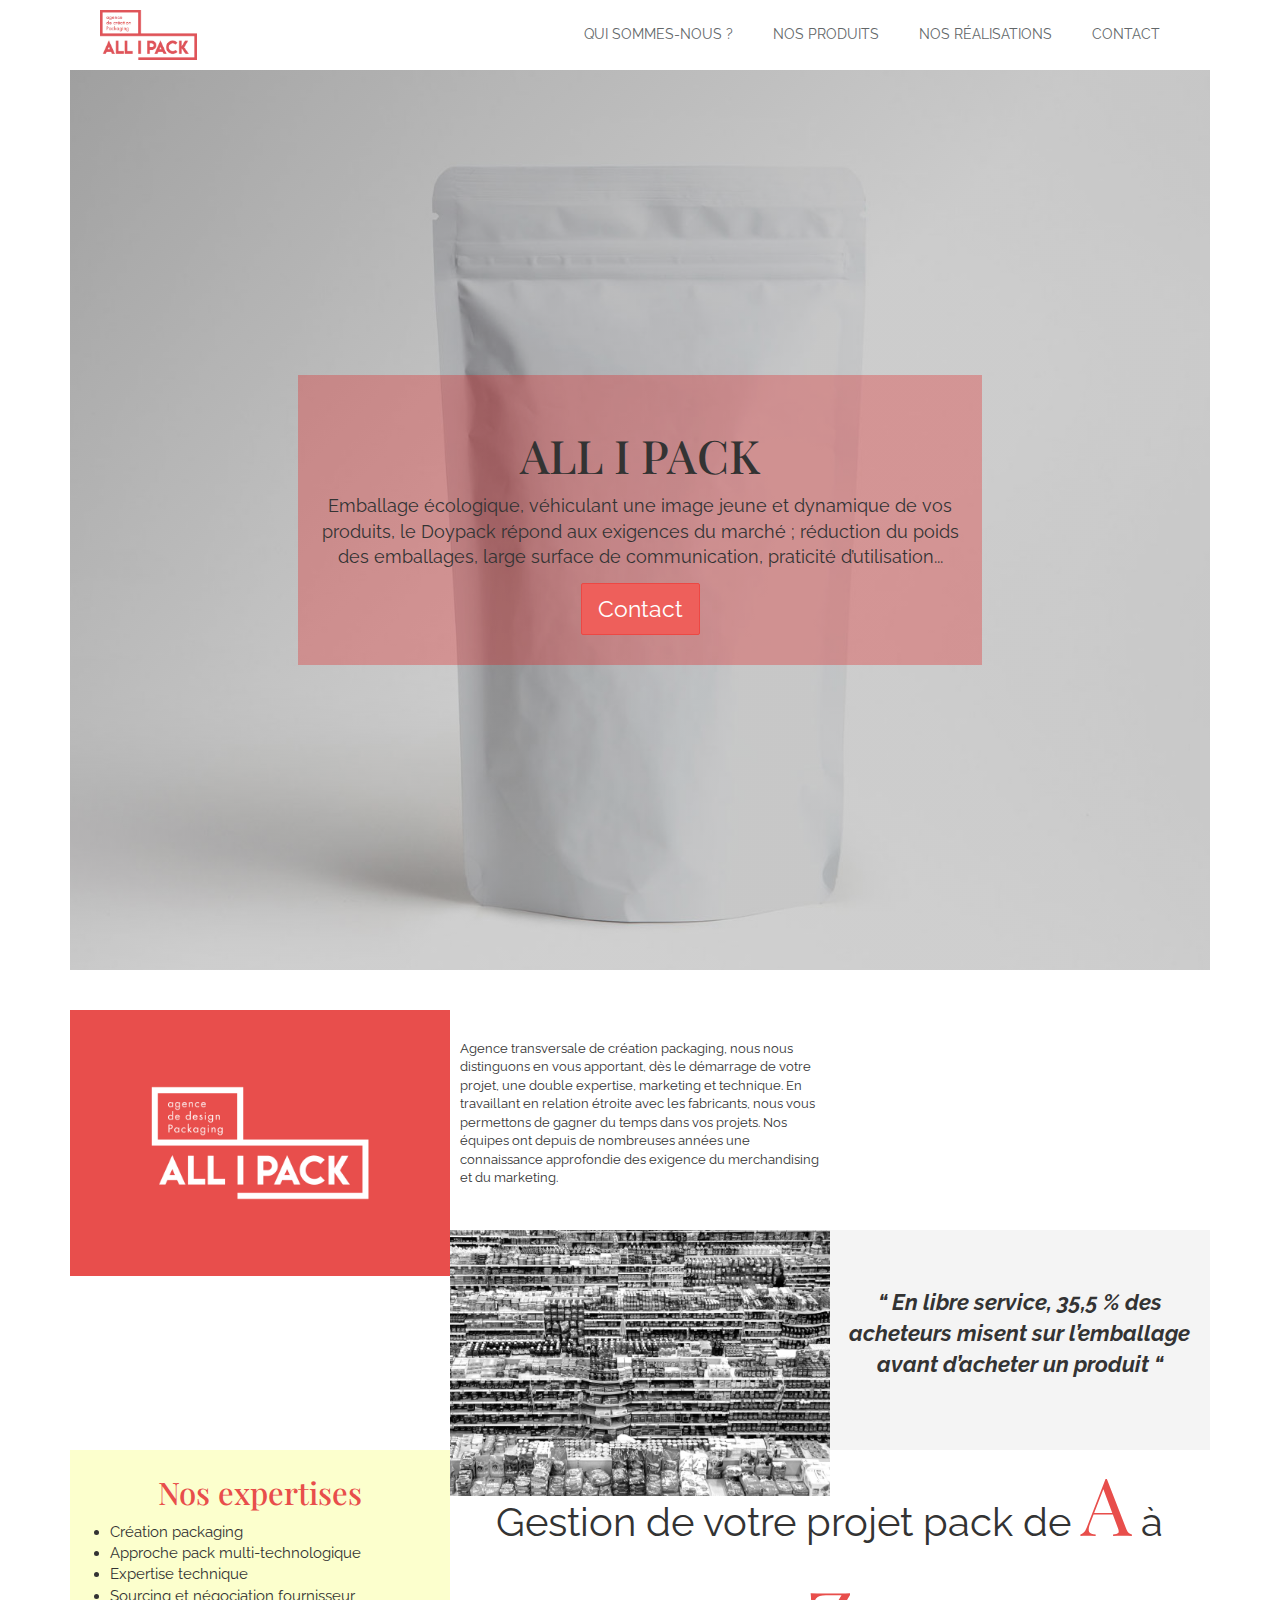
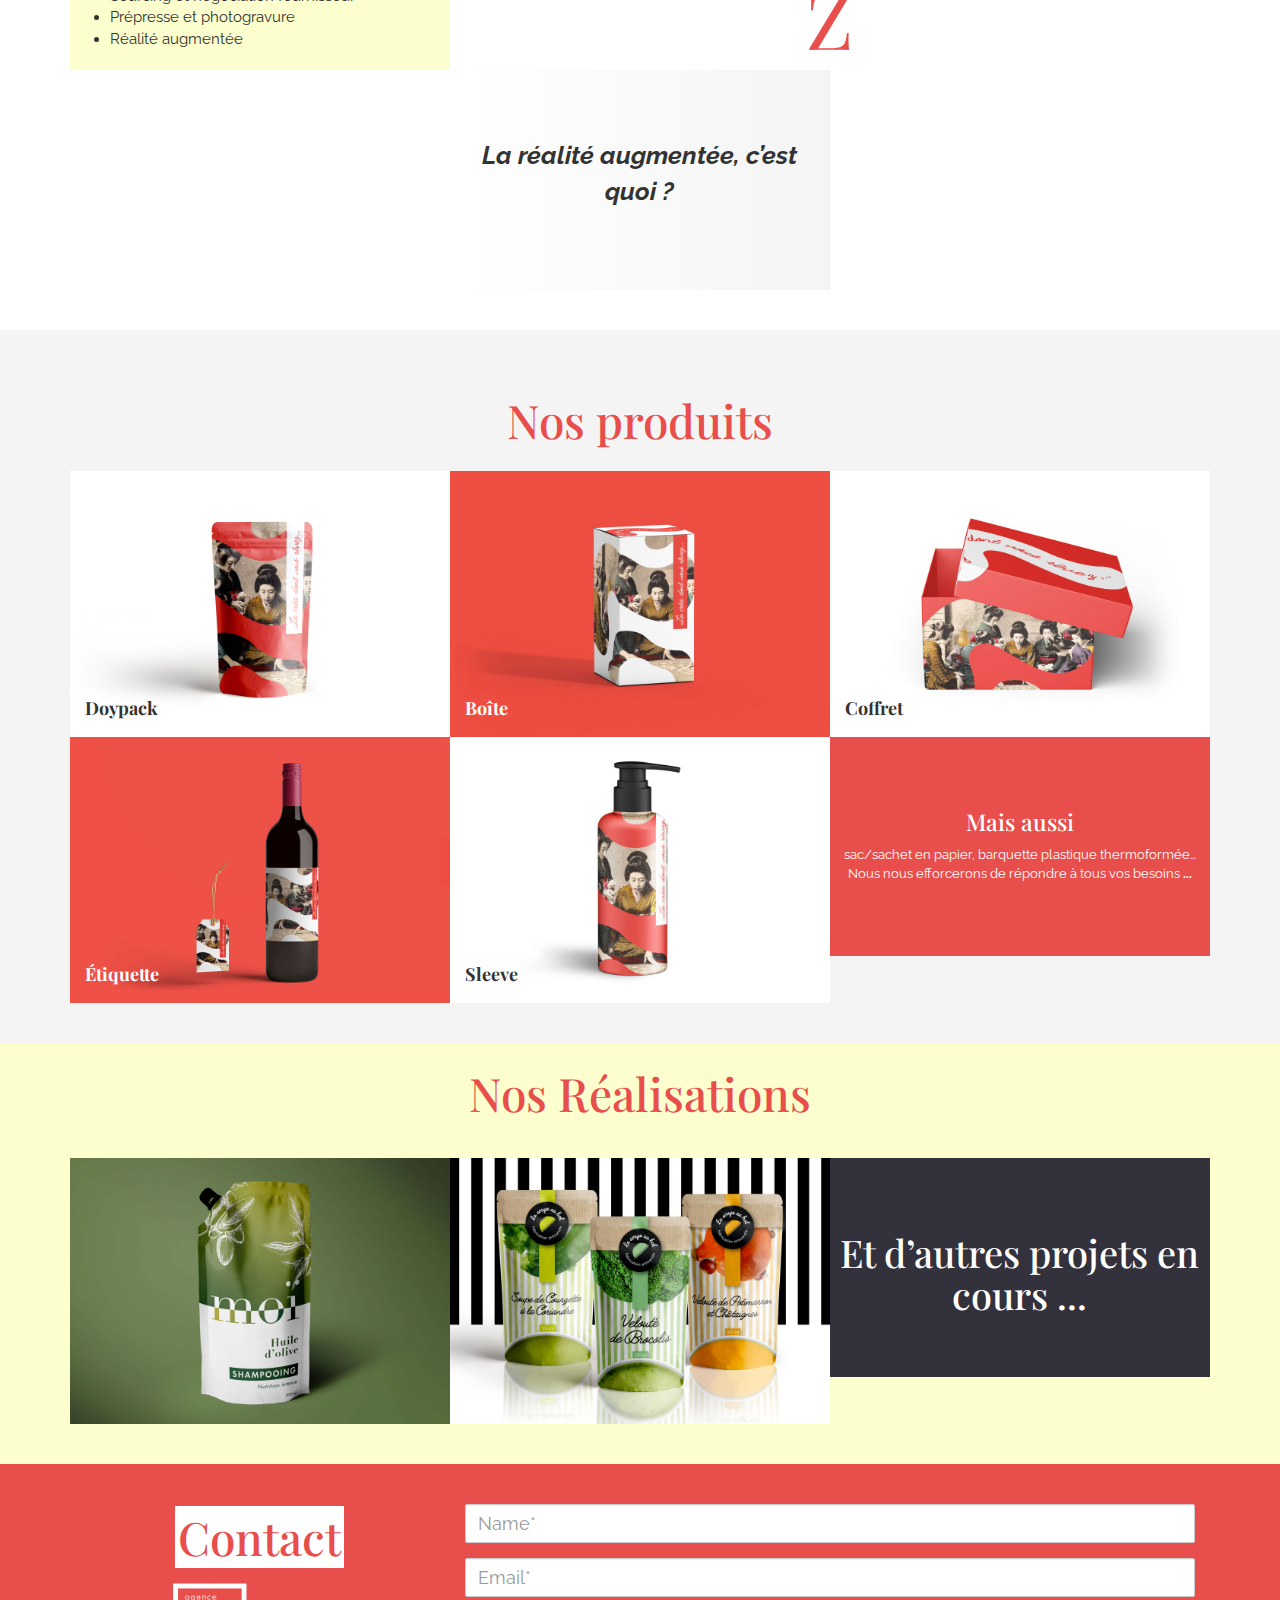
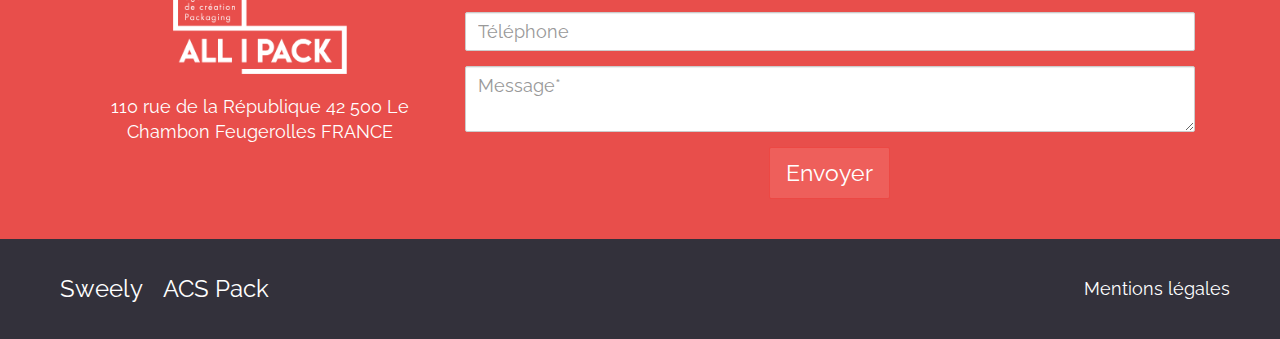
==== commit 8bb507c9: "Automated commit at 2019-03-21 20:19:22 UTC by middleman-deploy 2.0.0-alpha" ====
--- a/index.html
+++ b/index.html
@@ -7,8 +7,7 @@
           content="width=device-width, initial-scale=1, shrink-to-fit=no">
     <!-- Use the title from a page's frontmatter if it has one -->
     <title></title>
-    <link href="https://fonts.googleapis.com/css?family=Playfair+Display|Raleway" rel="stylesheet">
-    <link href="stylesheets/application-d6304abb.css" rel="stylesheet" />
+    <link href="stylesheets/application-2e693913.css" rel="stylesheet" />
     <script src="javascripts/application-c9887d46.js"></script>
     <link href="images/favicon-f15af148.png" rel="icon" type="image/png" />
   </head>
@@ -24,10 +23,10 @@
       <!-- Right Navigation -->
       <div class="navbar-wagon-right hidden-xs hidden-sm">
 
-        <a href="#society" class="navbar-wagon-item navbar-wagon-link">La société</a>
-        <a href="#doypack" class="navbar-wagon-item navbar-wagon-link">Doypack</a>
-        <a href="#services" class="navbar-wagon-item navbar-wagon-link">Nos services</a>
-        <a href="#contact" class="navbar-wagon-item navbar-wagon-link">Contact</a>
+        <a href="#society" class="navbar-wagon-item navbar-wagon-link">QUI SOMMES-NOUS ?</a>
+        <a href="#products" class="navbar-wagon-item navbar-wagon-link">NOS PRODUITS</a>
+        <a href="#services" class="navbar-wagon-item navbar-wagon-link">NOS RÉALISATIONS</a>
+        <a href="#contact" class="navbar-wagon-item navbar-wagon-link">CONTACT</a>
 
         <!-- Profile picture with dropdown list -->
         <!-- <div class="navbar-wagon-item">
@@ -47,9 +46,10 @@
         <div class="dropdown">
           <i class="fas fa-bars dropdown-toggle" data-toggle="dropdown" role="button"></i>
           <ul class="dropdown-menu dropdown-menu-right navbar-wagon-dropdown-menu">
-            <li><a href="#">Host</a></li>
-            <li><a href="#">Trips</a></li>
-            <li><a href="#">Messagese</a></li>
+            <li><a href="#">La société</a></li>
+            <li><a href="#">Doypack</a></li>
+            <li><a href="#">Nos services</a></li>
+            <li><a href="#">Contact</a></li>
           </ul>
         </div>
       </div>
@@ -59,15 +59,244 @@
 
      <div class="main-wrapper">
   <div class="container">
-    <div class="banner" style="background-image: linear-gradient(-225deg, rgba(0,0,0,0.3) 0%, rgba(150,150,150,0.4) 50%), url(images/SLIDE_doypack-545923c1.jpg);">
+    <div class="banner" style="background-image: linear-gradient(-225deg, rgba(0,0,0,0.3) 0%, rgba(150,150,150,0.4) 50%), url(images/SLIDE_doypack-44d34823.jpg);">
       <div class="banner-content">
         <div class="text-center">
-          <h1>DOYPACK</h1>
-          <p>Le site est en cours de maintenance </p>
-          <!--<a href="mailto:paul.quintrie.lamothe@hotmail.fr" class="btn btn-danger btn-lg">Contact</a> -->
-        </div>
-      </div>
-    </div>
+          <h1>ALL I PACK</h1>
+          <p>Emballage écologique, véhiculant une image
+          jeune et dynamique de vos produits, le Doypack répond aux exigences du marché ; réduction du poids des emballages,
+          large surface de communication, praticité d’utilisation...</p>
+          <a href="mailto:commercial@acs-pack.fr" class="btn btn-danger btn-lg">Contact</a>
+        </div>
+      </div>
+    </div>
+  </div>
+</div>
+
+    <div class="description-wrapper" id="society">
+  <div class="container border">
+    <div class="row no-pad description-row">
+
+
+      <div class="col-12 col-sm-4 description-col">
+          <img src="images/logo-fond-rouge-b6520021.jpg" alt="Logo fond rouge" />
+      </div>
+
+      <div class="col-12 col-sm-4 description-col project">
+          <div class=" description-content card-text">
+            <p>Agence transversale de création packaging, nous nous distinguons en vous apportant, dès le démarrage de votre projet, une double expertise, marketing et technique.
+            En travaillant en relation étroite avec les fabricants, nous vous permettons de gagner du temps dans vos projets.
+            Nos équipes ont depuis de nombreuses années une connaissance approfondie des exigence du merchandising et du marketing.</p>
+          </div>
+      </div>
+
+      <div class="col-12 col-sm-4 description-col">
+      </div>
+
+</div>
+
+
+
+    <div class="row no-pad description-row">
+
+      <div class="col-12 col-sm-4 description-col">
+      </div>
+
+      <div class="col-12 col-sm-4 description-col">
+        <img src="images/rayons-5849e5b8.jpg" alt="Rayons" />
+      </div>
+
+      <div class="col-12 col-sm-4 description-col project text2-col">
+        <div class="card-text2 text-center italic">
+            <p>“ En libre service, 35,5 % des acheteurs misent sur l’emballage avant d’acheter
+            un produit “</p>
+        </div>
+      </div>
+  </div>
+
+    <div class="row no-pad description-row">
+      <div class="col-12 col-sm-4 expertise-content description-col">
+        <h3 class='expertise-title text-center'>Nos expertises</h3>
+        <ul class='expertise-list'>
+          <li>Création packaging</li>
+          <li>Approche pack multi-technologique</li>
+          <li>Expertise technique</li>
+          <li>Sourcing et négociation fournisseur</li>
+          <li>Prépresse et photogravure</li>
+          <li>Réalité augmentée</li>
+        </ul>
+      </div>
+      <div class="col-12 col-sm-8 description-col project">
+        <div class="card-text-3 text-center">
+            <p>Gestion de votre projet pack de <span>A</span> à <span>Z</span></p>
+          </div>
+      </div>
+    </div>
+
+
+
+     <div class="row no-pad description-row">
+      <div class="col-12 col-sm-4 description-col">
+      </div>
+      <div class="col-12 col-sm-4 description-col project a">
+        <div class="card-text4 text-center">
+            <p class="text-center italic">La réalité augmentée, c’est quoi ?</p>
+          </div>
+      </div>
+      <div class="col-12 col-sm-4 description-col">
+        <iframe width="313" height="220" src="https://www.youtube.com/embed/_07RBIJHApU" frameborder="0" allow="accelerometer; autoplay; encrypted-media; gyroscope; picture-in-picture" allowfullscreen></iframe>
+      </div>
+    </div>
+
+
+  </div>
+</div>
+
+    <div class="product-wrapper" id="products">
+  <div class="container border">
+    <h1 class= "doypack-title text-center"><span>Nos produits</span></h1>
+    <div class="row no-pad card-row">
+
+
+      <div class="doypack col-12 col-sm-4">
+          <img src="images/DOYPACK_CREA-a68d840b.jpg" alt="Doypack crea" />
+          <h4 class='doypack-text'>Doypack</h4>
+      </div>
+
+      <div class="doypack col-12 col-sm-4">
+          <img src="images/BOITE_CREA-171dd8ae.jpg" alt="Boite crea" />
+          <h4 class='doypack-text white'>Boîte</h4>
+      </div>
+
+      <div class="doypack col-12 col-sm-4">
+            <img src="images/COFFRET_CREA-37da8d8d.jpg" alt="Coffret crea" />
+            <h4 class='doypack-text'>Coffret</h4>
+      </div>
+
+</div>
+
+  <div class="row no-pad card-row">
+      <div class="doypack col-12 col-sm-4">
+          <img src="images/etiquette_CREA-8a520430.jpg" alt="Etiquette crea" />
+          <h4 class='doypack-text white'>Étiquette</h4>
+      </div>
+
+      <div class="doypack col-12 col-sm-4">
+          <img src="images/SLEEVE-CREA-4567654f.jpg" alt="Sleeve crea" />
+          <h4 class='doypack-text'>Sleeve</h4>
+      </div>
+
+      <div class="doypack col-12 col-sm-4 card-content">
+        <div class=" description-content card-text text-center">
+            <h4>Mais aussi</h4>
+            <p>sac/sachet en papier, barquette plastique thermoformée... Nous nous efforcerons de répondre
+            à tous vos besoins
+            <b>...</b>
+            </p>
+          </div>
+      </div>
+
+
+</div>
+
+
+
+  </div>
+</div>
+
+
+
+
+
+
+
+
+
+
+
+
+
+
+
+    <div class="wrapper service-wrapper">
+  <div class="container service-container border">
+    <h1 class= "service-title text-center" id= "services">Nos Réalisations</h1>
+    <div class="row no-pad service-row">
+      <div class="col-12 col-sm-4">
+        <img src="images/MOI_HUILEOLIVE-9f49481e.jpg" alt="Moi huileolive" />
+      </div>
+      <div class="col-12 col-sm-4">
+        <img src="images/soupex3b-7bc2e53a.jpg" alt="Soupex3b" />
+      </div>
+      <div class="col-12 col-sm-4 service-text">
+          <h2 class="text-center project">Et d’autres projets en cours  ...</h2>
+
+      </div>
+    </div>
+  </div>
+</div>
+
+
+
+    <div class="wrapper contact-wrapper" id= "contact">
+  <div class="container contact-container">
+
+    <div class="contact-content left col-xs-12 col-md-4">
+      <div class="contact-title">
+        <h1 class= "title text-center"><span>Contact</span></h1>
+      </div>
+      <div class="contact-img">
+        <img src="images/logo2-be8ec257.png" class="logo2 center-block" alt="Logo2" />
+      </div>
+      <div class="contact-text text-center">
+        <p>110 rue de la République 42 500 Le Chambon Feugerolles FRANCE</p>
+      </div>
+    </div>
+
+
+    <div class="contact-form col-xs-12 col-md-8">
+      <form action="https://www.enformed.io/s50phbvs" method="POST" >
+        <div class="form-group">
+          <input name="Name" type="text" placeholder="Name*" class="form-control"/>
+        </div>
+         <div class="form-group">
+          <input name="Email" type="text" placeholder="Email*" class="form-control"/>
+        </div>
+         <div class="form-group">
+          <input name="Téléphone" type="text" placeholder="Téléphone" class="form-control"/>
+        </div>
+         <div class="form-group">
+          <textarea name="Message" type="text" placeholder="Message*" class="form-control message"></textarea>
+        </div>
+        <input type="hidden" name="*subject" value="Message Site ALL I PACK" />
+        <input type="submit" value="Envoyer" id="submit" class="btn btn-danger btn-lg center-block" />
+      </form>
+    </div>
+
+
+
+
+
+
+
+
+
+  </div>
+</div>
+
+    <!-- <div class="container text-center">
+  <h1>Today we are Thursday, Mar 21</h1>
+</div>
+ -->
+
+
+    <div class="footer">
+  <div class="footer-links">
+    <a class="footer-link" href="http://www.sweely.eu/" target="_blank">Sweely</a>
+    <a class="footer-link" href="http://www.acs-pack.fr/" target="_blank">ACS Pack</a>
+  </div>
+  <div class="footer-copyright">
+    <a href="#">Mentions légales</i></a>
   </div>
 </div>
 
--- a/stylesheets/application-2e693913.css
+++ b/stylesheets/application-2e693913.css
@@ -0,0 +1,8 @@
+@import url("https://fonts.googleapis.com/css?family=Open+Sans:400,300,700|Raleway:400,100,300,700,500");@import url("https://fonts.googleapis.com/css?family=Playfair+Display");/*!
+ * Bootstrap v3.4.0 (https://getbootstrap.com/)
+ * Copyright 2011-2018 Twitter, Inc.
+ * Licensed under MIT (https://github.com/twbs/bootstrap/blob/master/LICENSE)
+ *//*! normalize.css v3.0.3 | MIT License | github.com/necolas/normalize.css */html{font-family:sans-serif;-ms-text-size-adjust:100%;-webkit-text-size-adjust:100%}body{margin:0}article,aside,details,figcaption,figure,footer,header,hgroup,main,menu,nav,section,summary{display:block}audio,canvas,progress,video{display:inline-block;vertical-align:baseline}audio:not([controls]){display:none;height:0}[hidden],template{display:none}a{background-color:transparent}a:active,a:hover{outline:0}abbr[title]{border-bottom:none;text-decoration:underline;-webkit-text-decoration:underline dotted;text-decoration:underline dotted}b,strong{font-weight:bold}dfn{font-style:italic}h1{font-size:2em;margin:0.67em 0}mark{background:#ff0;color:#000}small{font-size:80%}sub,sup{font-size:75%;line-height:0;position:relative;vertical-align:baseline}sup{top:-0.5em}sub{bottom:-0.25em}img{border:0}svg:not(:root){overflow:hidden}figure{margin:1em 40px}hr{-webkit-box-sizing:content-box;box-sizing:content-box;height:0}pre{overflow:auto}code,kbd,pre,samp{font-family:monospace, monospace;font-size:1em}button,input,optgroup,select,textarea{color:inherit;font:inherit;margin:0}button{overflow:visible}button,select{text-transform:none}button,html input[type="button"],input[type="reset"],input[type="submit"]{-webkit-appearance:button;cursor:pointer}button[disabled],html input[disabled]{cursor:default}button::-moz-focus-inner,input::-moz-focus-inner{border:0;padding:0}input{line-height:normal}input[type="checkbox"],input[type="radio"]{-webkit-box-sizing:border-box;box-sizing:border-box;padding:0}input[type="number"]::-webkit-inner-spin-button,input[type="number"]::-webkit-outer-spin-button{height:auto}input[type="search"]{-webkit-appearance:textfield;-webkit-box-sizing:content-box;box-sizing:content-box}input[type="search"]::-webkit-search-cancel-button,input[type="search"]::-webkit-search-decoration{-webkit-appearance:none}fieldset{border:1px solid #c0c0c0;margin:0 2px;padding:0.35em 0.625em 0.75em}legend{border:0;padding:0}textarea{overflow:auto}optgroup{font-weight:bold}table{border-collapse:collapse;border-spacing:0}td,th{padding:0}/*! Source: https://github.com/h5bp/html5-boilerplate/blob/master/src/css/main.css */@media print{*,*:before,*:after{color:#000 !important;text-shadow:none !important;background:transparent !important;-webkit-box-shadow:none !important;box-shadow:none !important}a,a:visited{text-decoration:underline}a[href]:after{content:" (" attr(href) ")"}abbr[title]:after{content:" (" attr(title) ")"}a[href^="#"]:after,a[href^="javascript:"]:after{content:""}pre,blockquote{border:1px solid #999;page-break-inside:avoid}thead{display:table-header-group}tr,img{page-break-inside:avoid}img{max-width:100% !important}p,h2,h3{orphans:3;widows:3}h2,h3{page-break-after:avoid}.navbar{display:none}.btn>.caret,.dropup>.btn>.caret{border-top-color:#000 !important}.label{border:1px solid #000}.table{border-collapse:collapse !important}.table td,.table th{background-color:#fff !important}.table-bordered th,.table-bordered td{border:1px solid #ddd !important}}@font-face{font-family:"Glyphicons Halflings";src:url("../assets/bootstrap/glyphicons-halflings-regular-86b6f62b.eot");src:url("../assets/bootstrap/glyphicons-halflings-regular-86b6f62b.eot?#iefix") format("embedded-opentype"),url("../assets/bootstrap/glyphicons-halflings-regular-ca35b697.woff2") format("woff2"),url("../assets/bootstrap/glyphicons-halflings-regular-278e49a8.woff") format("woff"),url("../assets/bootstrap/glyphicons-halflings-regular-44bc1850.ttf") format("truetype"),url("../assets/bootstrap/glyphicons-halflings-regular-de51a849.svg#glyphicons_halflingsregular") format("svg")}.glyphicon{position:relative;top:1px;display:inline-block;font-family:"Glyphicons Halflings";font-style:normal;font-weight:400;line-height:1;-webkit-font-smoothing:antialiased;-moz-osx-font-smoothing:grayscale}.glyphicon-asterisk:before{content:"\002a"}.glyphicon-plus:before{content:"\002b"}.glyphicon-euro:before,.glyphicon-eur:before{content:"\20ac"}.glyphicon-minus:before{content:"\2212"}.glyphicon-cloud:before{content:"\2601"}.glyphicon-envelope:before{content:"\2709"}.glyphicon-pencil:before{content:"\270f"}.glyphicon-glass:before{content:"\e001"}.glyphicon-music:before{content:"\e002"}.glyphicon-search:before{content:"\e003"}.glyphicon-heart:before{content:"\e005"}.glyphicon-star:before{content:"\e006"}.glyphicon-star-empty:before{content:"\e007"}.glyphicon-user:before{content:"\e008"}.glyphicon-film:before{content:"\e009"}.glyphicon-th-large:before{content:"\e010"}.glyphicon-th:before{content:"\e011"}.glyphicon-th-list:before{content:"\e012"}.glyphicon-ok:before{content:"\e013"}.glyphicon-remove:before{content:"\e014"}.glyphicon-zoom-in:before{content:"\e015"}.glyphicon-zoom-out:before{content:"\e016"}.glyphicon-off:before{content:"\e017"}.glyphicon-signal:before{content:"\e018"}.glyphicon-cog:before{content:"\e019"}.glyphicon-trash:before{content:"\e020"}.glyphicon-home:before{content:"\e021"}.glyphicon-file:before{content:"\e022"}.glyphicon-time:before{content:"\e023"}.glyphicon-road:before{content:"\e024"}.glyphicon-download-alt:before{content:"\e025"}.glyphicon-download:before{content:"\e026"}.glyphicon-upload:before{content:"\e027"}.glyphicon-inbox:before{content:"\e028"}.glyphicon-play-circle:before{content:"\e029"}.glyphicon-repeat:before{content:"\e030"}.glyphicon-refresh:before{content:"\e031"}.glyphicon-list-alt:before{content:"\e032"}.glyphicon-lock:before{content:"\e033"}.glyphicon-flag:before{content:"\e034"}.glyphicon-headphones:before{content:"\e035"}.glyphicon-volume-off:before{content:"\e036"}.glyphicon-volume-down:before{content:"\e037"}.glyphicon-volume-up:before{content:"\e038"}.glyphicon-qrcode:before{content:"\e039"}.glyphicon-barcode:before{content:"\e040"}.glyphicon-tag:before{content:"\e041"}.glyphicon-tags:before{content:"\e042"}.glyphicon-book:before{content:"\e043"}.glyphicon-bookmark:before{content:"\e044"}.glyphicon-print:before{content:"\e045"}.glyphicon-camera:before{content:"\e046"}.glyphicon-font:before{content:"\e047"}.glyphicon-bold:before{content:"\e048"}.glyphicon-italic:before{content:"\e049"}.glyphicon-text-height:before{content:"\e050"}.glyphicon-text-width:before{content:"\e051"}.glyphicon-align-left:before{content:"\e052"}.glyphicon-align-center:before{content:"\e053"}.glyphicon-align-right:before{content:"\e054"}.glyphicon-align-justify:before{content:"\e055"}.glyphicon-list:before{content:"\e056"}.glyphicon-indent-left:before{content:"\e057"}.glyphicon-indent-right:before{content:"\e058"}.glyphicon-facetime-video:before{content:"\e059"}.glyphicon-picture:before{content:"\e060"}.glyphicon-map-marker:before{content:"\e062"}.glyphicon-adjust:before{content:"\e063"}.glyphicon-tint:before{content:"\e064"}.glyphicon-edit:before{content:"\e065"}.glyphicon-share:before{content:"\e066"}.glyphicon-check:before{content:"\e067"}.glyphicon-move:before{content:"\e068"}.glyphicon-step-backward:before{content:"\e069"}.glyphicon-fast-backward:before{content:"\e070"}.glyphicon-backward:before{content:"\e071"}.glyphicon-play:before{content:"\e072"}.glyphicon-pause:before{content:"\e073"}.glyphicon-stop:before{content:"\e074"}.glyphicon-forward:before{content:"\e075"}.glyphicon-fast-forward:before{content:"\e076"}.glyphicon-step-forward:before{content:"\e077"}.glyphicon-eject:before{content:"\e078"}.glyphicon-chevron-left:before{content:"\e079"}.glyphicon-chevron-right:before{content:"\e080"}.glyphicon-plus-sign:before{content:"\e081"}.glyphicon-minus-sign:before{content:"\e082"}.glyphicon-remove-sign:before{content:"\e083"}.glyphicon-ok-sign:before{content:"\e084"}.glyphicon-question-sign:before{content:"\e085"}.glyphicon-info-sign:before{content:"\e086"}.glyphicon-screenshot:before{content:"\e087"}.glyphicon-remove-circle:before{content:"\e088"}.glyphicon-ok-circle:before{content:"\e089"}.glyphicon-ban-circle:before{content:"\e090"}.glyphicon-arrow-left:before{content:"\e091"}.glyphicon-arrow-right:before{content:"\e092"}.glyphicon-arrow-up:before{content:"\e093"}.glyphicon-arrow-down:before{content:"\e094"}.glyphicon-share-alt:before{content:"\e095"}.glyphicon-resize-full:before{content:"\e096"}.glyphicon-resize-small:before{content:"\e097"}.glyphicon-exclamation-sign:before{content:"\e101"}.glyphicon-gift:before{content:"\e102"}.glyphicon-leaf:before{content:"\e103"}.glyphicon-fire:before{content:"\e104"}.glyphicon-eye-open:before{content:"\e105"}.glyphicon-eye-close:before{content:"\e106"}.glyphicon-warning-sign:before{content:"\e107"}.glyphicon-plane:before{content:"\e108"}.glyphicon-calendar:before{content:"\e109"}.glyphicon-random:before{content:"\e110"}.glyphicon-comment:before{content:"\e111"}.glyphicon-magnet:before{content:"\e112"}.glyphicon-chevron-up:before{content:"\e113"}.glyphicon-chevron-down:before{content:"\e114"}.glyphicon-retweet:before{content:"\e115"}.glyphicon-shopping-cart:before{content:"\e116"}.glyphicon-folder-close:before{content:"\e117"}.glyphicon-folder-open:before{content:"\e118"}.glyphicon-resize-vertical:before{content:"\e119"}.glyphicon-resize-horizontal:before{content:"\e120"}.glyphicon-hdd:before{content:"\e121"}.glyphicon-bullhorn:before{content:"\e122"}.glyphicon-bell:before{content:"\e123"}.glyphicon-certificate:before{content:"\e124"}.glyphicon-thumbs-up:before{content:"\e125"}.glyphicon-thumbs-down:before{content:"\e126"}.glyphicon-hand-right:before{content:"\e127"}.glyphicon-hand-left:before{content:"\e128"}.glyphicon-hand-up:before{content:"\e129"}.glyphicon-hand-down:before{content:"\e130"}.glyphicon-circle-arrow-right:before{content:"\e131"}.glyphicon-circle-arrow-left:before{content:"\e132"}.glyphicon-circle-arrow-up:before{content:"\e133"}.glyphicon-circle-arrow-down:before{content:"\e134"}.glyphicon-globe:before{content:"\e135"}.glyphicon-wrench:before{content:"\e136"}.glyphicon-tasks:before{content:"\e137"}.glyphicon-filter:before{content:"\e138"}.glyphicon-briefcase:before{content:"\e139"}.glyphicon-fullscreen:before{content:"\e140"}.glyphicon-dashboard:before{content:"\e141"}.glyphicon-paperclip:before{content:"\e142"}.glyphicon-heart-empty:before{content:"\e143"}.glyphicon-link:before{content:"\e144"}.glyphicon-phone:before{content:"\e145"}.glyphicon-pushpin:before{content:"\e146"}.glyphicon-usd:before{content:"\e148"}.glyphicon-gbp:before{content:"\e149"}.glyphicon-sort:before{content:"\e150"}.glyphicon-sort-by-alphabet:before{content:"\e151"}.glyphicon-sort-by-alphabet-alt:before{content:"\e152"}.glyphicon-sort-by-order:before{content:"\e153"}.glyphicon-sort-by-order-alt:before{content:"\e154"}.glyphicon-sort-by-attributes:before{content:"\e155"}.glyphicon-sort-by-attributes-alt:before{content:"\e156"}.glyphicon-unchecked:before{content:"\e157"}.glyphicon-expand:before{content:"\e158"}.glyphicon-collapse-down:before{content:"\e159"}.glyphicon-collapse-up:before{content:"\e160"}.glyphicon-log-in:before{content:"\e161"}.glyphicon-flash:before{content:"\e162"}.glyphicon-log-out:before{content:"\e163"}.glyphicon-new-window:before{content:"\e164"}.glyphicon-record:before{content:"\e165"}.glyphicon-save:before{content:"\e166"}.glyphicon-open:before{content:"\e167"}.glyphicon-saved:before{content:"\e168"}.glyphicon-import:before{content:"\e169"}.glyphicon-export:before{content:"\e170"}.glyphicon-send:before{content:"\e171"}.glyphicon-floppy-disk:before{content:"\e172"}.glyphicon-floppy-saved:before{content:"\e173"}.glyphicon-floppy-remove:before{content:"\e174"}.glyphicon-floppy-save:before{content:"\e175"}.glyphicon-floppy-open:before{content:"\e176"}.glyphicon-credit-card:before{content:"\e177"}.glyphicon-transfer:before{content:"\e178"}.glyphicon-cutlery:before{content:"\e179"}.glyphicon-header:before{content:"\e180"}.glyphicon-compressed:before{content:"\e181"}.glyphicon-earphone:before{content:"\e182"}.glyphicon-phone-alt:before{content:"\e183"}.glyphicon-tower:before{content:"\e184"}.glyphicon-stats:before{content:"\e185"}.glyphicon-sd-video:before{content:"\e186"}.glyphicon-hd-video:before{content:"\e187"}.glyphicon-subtitles:before{content:"\e188"}.glyphicon-sound-stereo:before{content:"\e189"}.glyphicon-sound-dolby:before{content:"\e190"}.glyphicon-sound-5-1:before{content:"\e191"}.glyphicon-sound-6-1:before{content:"\e192"}.glyphicon-sound-7-1:before{content:"\e193"}.glyphicon-copyright-mark:before{content:"\e194"}.glyphicon-registration-mark:before{content:"\e195"}.glyphicon-cloud-download:before{content:"\e197"}.glyphicon-cloud-upload:before{content:"\e198"}.glyphicon-tree-conifer:before{content:"\e199"}.glyphicon-tree-deciduous:before{content:"\e200"}.glyphicon-cd:before{content:"\e201"}.glyphicon-save-file:before{content:"\e202"}.glyphicon-open-file:before{content:"\e203"}.glyphicon-level-up:before{content:"\e204"}.glyphicon-copy:before{content:"\e205"}.glyphicon-paste:before{content:"\e206"}.glyphicon-alert:before{content:"\e209"}.glyphicon-equalizer:before{content:"\e210"}.glyphicon-king:before{content:"\e211"}.glyphicon-queen:before{content:"\e212"}.glyphicon-pawn:before{content:"\e213"}.glyphicon-bishop:before{content:"\e214"}.glyphicon-knight:before{content:"\e215"}.glyphicon-baby-formula:before{content:"\e216"}.glyphicon-tent:before{content:"\26fa"}.glyphicon-blackboard:before{content:"\e218"}.glyphicon-bed:before{content:"\e219"}.glyphicon-apple:before{content:"\f8ff"}.glyphicon-erase:before{content:"\e221"}.glyphicon-hourglass:before{content:"\231b"}.glyphicon-lamp:before{content:"\e223"}.glyphicon-duplicate:before{content:"\e224"}.glyphicon-piggy-bank:before{content:"\e225"}.glyphicon-scissors:before{content:"\e226"}.glyphicon-bitcoin:before{content:"\e227"}.glyphicon-btc:before{content:"\e227"}.glyphicon-xbt:before{content:"\e227"}.glyphicon-yen:before{content:"\00a5"}.glyphicon-jpy:before{content:"\00a5"}.glyphicon-ruble:before{content:"\20bd"}.glyphicon-rub:before{content:"\20bd"}.glyphicon-scale:before{content:"\e230"}.glyphicon-ice-lolly:before{content:"\e231"}.glyphicon-ice-lolly-tasted:before{content:"\e232"}.glyphicon-education:before{content:"\e233"}.glyphicon-option-horizontal:before{content:"\e234"}.glyphicon-option-vertical:before{content:"\e235"}.glyphicon-menu-hamburger:before{content:"\e236"}.glyphicon-modal-window:before{content:"\e237"}.glyphicon-oil:before{content:"\e238"}.glyphicon-grain:before{content:"\e239"}.glyphicon-sunglasses:before{content:"\e240"}.glyphicon-text-size:before{content:"\e241"}.glyphicon-text-color:before{content:"\e242"}.glyphicon-text-background:before{content:"\e243"}.glyphicon-object-align-top:before{content:"\e244"}.glyphicon-object-align-bottom:before{content:"\e245"}.glyphicon-object-align-horizontal:before{content:"\e246"}.glyphicon-object-align-left:before{content:"\e247"}.glyphicon-object-align-vertical:before{content:"\e248"}.glyphicon-object-align-right:before{content:"\e249"}.glyphicon-triangle-right:before{content:"\e250"}.glyphicon-triangle-left:before{content:"\e251"}.glyphicon-triangle-bottom:before{content:"\e252"}.glyphicon-triangle-top:before{content:"\e253"}.glyphicon-console:before{content:"\e254"}.glyphicon-superscript:before{content:"\e255"}.glyphicon-subscript:before{content:"\e256"}.glyphicon-menu-left:before{content:"\e257"}.glyphicon-menu-right:before{content:"\e258"}.glyphicon-menu-down:before{content:"\e259"}.glyphicon-menu-up:before{content:"\e260"}*{-webkit-box-sizing:border-box;box-sizing:border-box}*:before,*:after{-webkit-box-sizing:border-box;box-sizing:border-box}html{font-size:10px;-webkit-tap-highlight-color:transparent}body{font-family:"Raleway", "Helvetica", "sans-serif";font-size:18px;line-height:1.42857;color:#333333;background-color:#F4F4F4}input,button,select,textarea{font-family:inherit;font-size:inherit;line-height:inherit}a{color:#469AE0;text-decoration:none}a:hover,a:focus{color:#1f74ba;text-decoration:underline}a:focus{outline:5px auto -webkit-focus-ring-color;outline-offset:-2px}figure{margin:0}img{vertical-align:middle}.img-responsive{display:block;max-width:100%;height:auto}.img-rounded{border-radius:2px}.img-thumbnail{padding:4px;line-height:1.42857;background-color:#F4F4F4;border:1px solid #ddd;border-radius:2px;-webkit-transition:all 0.2s ease-in-out;transition:all 0.2s ease-in-out;display:inline-block;max-width:100%;height:auto}.img-circle{border-radius:50%}hr{margin-top:25px;margin-bottom:25px;border:0;border-top:1px solid #eeeeee}.sr-only{position:absolute;width:1px;height:1px;padding:0;margin:-1px;overflow:hidden;clip:rect(0, 0, 0, 0);border:0}.sr-only-focusable:active,.sr-only-focusable:focus{position:static;width:auto;height:auto;margin:0;overflow:visible;clip:auto}[role="button"]{cursor:pointer}h1,h2,h3,h4,h5,h6,.h1,.h2,.h3,.h4,.h5,.h6{font-family:"Playfair Display", "Helvetica", "sans-serif";font-weight:500;line-height:1.1;color:inherit}h1 small,h1 .small,h2 small,h2 .small,h3 small,h3 .small,h4 small,h4 .small,h5 small,h5 .small,h6 small,h6 .small,.h1 small,.h1 .small,.h2 small,.h2 .small,.h3 small,.h3 .small,.h4 small,.h4 .small,.h5 small,.h5 .small,.h6 small,.h6 .small{font-weight:400;line-height:1;color:#777777}h1,.h1,h2,.h2,h3,.h3{margin-top:25px;margin-bottom:12.5px}h1 small,h1 .small,.h1 small,.h1 .small,h2 small,h2 .small,.h2 small,.h2 .small,h3 small,h3 .small,.h3 small,.h3 .small{font-size:65%}h4,.h4,h5,.h5,h6,.h6{margin-top:12.5px;margin-bottom:12.5px}h4 small,h4 .small,.h4 small,.h4 .small,h5 small,h5 .small,.h5 small,.h5 .small,h6 small,h6 .small,.h6 small,.h6 .small{font-size:75%}h1,.h1{font-size:46px}h2,.h2{font-size:38px}h3,.h3{font-size:31px}h4,.h4{font-size:23px}h5,.h5{font-size:18px}h6,.h6{font-size:16px}p{margin:0 0 12.5px}.lead{margin-bottom:25px;font-size:20px;font-weight:300;line-height:1.4}@media (min-width: 768px){.lead{font-size:27px}}small,.small{font-size:88%}mark,.mark{padding:.2em;background-color:#fcf8e3}.text-left{text-align:left}.text-right{text-align:right}.text-center{text-align:center}.text-justify{text-align:justify}.text-nowrap{white-space:nowrap}.text-lowercase{text-transform:lowercase}.text-uppercase,.initialism{text-transform:uppercase}.text-capitalize{text-transform:capitalize}.text-muted{color:#777777}.text-primary{color:#469AE0}a.text-primary:hover,a.text-primary:focus{color:#2381d0}.text-success{color:#3c763d}a.text-success:hover,a.text-success:focus{color:#2b542c}.text-info{color:#31708f}a.text-info:hover,a.text-info:focus{color:#245269}.text-warning{color:#8a6d3b}a.text-warning:hover,a.text-warning:focus{color:#66512c}.text-danger{color:#a94442}a.text-danger:hover,a.text-danger:focus{color:#843534}.bg-primary{color:#fff}.bg-primary{background-color:#469AE0}a.bg-primary:hover,a.bg-primary:focus{background-color:#2381d0}.bg-success{background-color:#dff0d8}a.bg-success:hover,a.bg-success:focus{background-color:#c1e2b3}.bg-info{background-color:#d9edf7}a.bg-info:hover,a.bg-info:focus{background-color:#afd9ee}.bg-warning{background-color:#fcf8e3}a.bg-warning:hover,a.bg-warning:focus{background-color:#f7ecb5}.bg-danger{background-color:#f2dede}a.bg-danger:hover,a.bg-danger:focus{background-color:#e4b9b9}.page-header{padding-bottom:11.5px;margin:50px 0 25px;border-bottom:1px solid #eeeeee}ul,ol{margin-top:0;margin-bottom:12.5px}ul ul,ul ol,ol ul,ol ol{margin-bottom:0}.list-unstyled{padding-left:0;list-style:none}.list-inline{padding-left:0;list-style:none;margin-left:-5px}.list-inline>li{display:inline-block;padding-right:5px;padding-left:5px}dl{margin-top:0;margin-bottom:25px}dt,dd{line-height:1.42857}dt{font-weight:700}dd{margin-left:0}.dl-horizontal dd:before,.dl-horizontal dd:after{display:table;content:" "}.dl-horizontal dd:after{clear:both}@media (min-width: 768px){.dl-horizontal dt{float:left;width:160px;clear:left;text-align:right;overflow:hidden;text-overflow:ellipsis;white-space:nowrap}.dl-horizontal dd{margin-left:180px}}abbr[title],abbr[data-original-title]{cursor:help}.initialism{font-size:90%}blockquote{padding:12.5px 25px;margin:0 0 25px;font-size:22.5px;border-left:5px solid #eeeeee}blockquote p:last-child,blockquote ul:last-child,blockquote ol:last-child{margin-bottom:0}blockquote footer,blockquote small,blockquote .small{display:block;font-size:80%;line-height:1.42857;color:#777777}blockquote footer:before,blockquote small:before,blockquote .small:before{content:"\2014 \00A0"}.blockquote-reverse,blockquote.pull-right{padding-right:15px;padding-left:0;text-align:right;border-right:5px solid #eeeeee;border-left:0}.blockquote-reverse footer:before,.blockquote-reverse small:before,.blockquote-reverse .small:before,blockquote.pull-right footer:before,blockquote.pull-right small:before,blockquote.pull-right .small:before{content:""}.blockquote-reverse footer:after,.blockquote-reverse small:after,.blockquote-reverse .small:after,blockquote.pull-right footer:after,blockquote.pull-right small:after,blockquote.pull-right .small:after{content:"\00A0 \2014"}address{margin-bottom:25px;font-style:normal;line-height:1.42857}code,kbd,pre,samp{font-family:Menlo, Monaco, Consolas, "Courier New", monospace}code{padding:2px 4px;font-size:90%;color:#c7254e;background-color:#f9f2f4;border-radius:2px}kbd{padding:2px 4px;font-size:90%;color:#fff;background-color:#333;border-radius:2px;-webkit-box-shadow:inset 0 -1px 0 rgba(0,0,0,0.25);box-shadow:inset 0 -1px 0 rgba(0,0,0,0.25)}kbd kbd{padding:0;font-size:100%;font-weight:700;-webkit-box-shadow:none;box-shadow:none}pre{display:block;padding:12px;margin:0 0 12.5px;font-size:17px;line-height:1.42857;color:#333333;word-break:break-all;word-wrap:break-word;background-color:#f5f5f5;border:1px solid #ccc;border-radius:2px}pre code{padding:0;font-size:inherit;color:inherit;white-space:pre-wrap;background-color:transparent;border-radius:0}.pre-scrollable{max-height:340px;overflow-y:scroll}.container{padding-right:15px;padding-left:15px;margin-right:auto;margin-left:auto}.container:before,.container:after{display:table;content:" "}.container:after{clear:both}@media (min-width: 768px){.container{width:750px}}@media (min-width: 992px){.container{width:970px}}@media (min-width: 1200px){.container{width:1170px}}.container-fluid{padding-right:15px;padding-left:15px;margin-right:auto;margin-left:auto}.container-fluid:before,.container-fluid:after{display:table;content:" "}.container-fluid:after{clear:both}.row{margin-right:-15px;margin-left:-15px}.row:before,.row:after{display:table;content:" "}.row:after{clear:both}.row-no-gutters{margin-right:0;margin-left:0}.row-no-gutters [class*="col-"]{padding-right:0;padding-left:0}.col-xs-1,.col-sm-1,.col-md-1,.col-lg-1,.col-xs-2,.col-sm-2,.col-md-2,.col-lg-2,.col-xs-3,.col-sm-3,.col-md-3,.col-lg-3,.col-xs-4,.col-sm-4,.col-md-4,.col-lg-4,.col-xs-5,.col-sm-5,.col-md-5,.col-lg-5,.col-xs-6,.col-sm-6,.col-md-6,.col-lg-6,.col-xs-7,.col-sm-7,.col-md-7,.col-lg-7,.col-xs-8,.col-sm-8,.col-md-8,.col-lg-8,.col-xs-9,.col-sm-9,.col-md-9,.col-lg-9,.col-xs-10,.col-sm-10,.col-md-10,.col-lg-10,.col-xs-11,.col-sm-11,.col-md-11,.col-lg-11,.col-xs-12,.col-sm-12,.col-md-12,.col-lg-12{position:relative;min-height:1px;padding-right:15px;padding-left:15px}.col-xs-1,.col-xs-2,.col-xs-3,.col-xs-4,.col-xs-5,.col-xs-6,.col-xs-7,.col-xs-8,.col-xs-9,.col-xs-10,.col-xs-11,.col-xs-12{float:left}.col-xs-1{width:8.33333%}.col-xs-2{width:16.66667%}.col-xs-3{width:25%}.col-xs-4{width:33.33333%}.col-xs-5{width:41.66667%}.col-xs-6{width:50%}.col-xs-7{width:58.33333%}.col-xs-8{width:66.66667%}.col-xs-9{width:75%}.col-xs-10{width:83.33333%}.col-xs-11{width:91.66667%}.col-xs-12{width:100%}.col-xs-pull-0{right:auto}.col-xs-pull-1{right:8.33333%}.col-xs-pull-2{right:16.66667%}.col-xs-pull-3{right:25%}.col-xs-pull-4{right:33.33333%}.col-xs-pull-5{right:41.66667%}.col-xs-pull-6{right:50%}.col-xs-pull-7{right:58.33333%}.col-xs-pull-8{right:66.66667%}.col-xs-pull-9{right:75%}.col-xs-pull-10{right:83.33333%}.col-xs-pull-11{right:91.66667%}.col-xs-pull-12{right:100%}.col-xs-push-0{left:auto}.col-xs-push-1{left:8.33333%}.col-xs-push-2{left:16.66667%}.col-xs-push-3{left:25%}.col-xs-push-4{left:33.33333%}.col-xs-push-5{left:41.66667%}.col-xs-push-6{left:50%}.col-xs-push-7{left:58.33333%}.col-xs-push-8{left:66.66667%}.col-xs-push-9{left:75%}.col-xs-push-10{left:83.33333%}.col-xs-push-11{left:91.66667%}.col-xs-push-12{left:100%}.col-xs-offset-0{margin-left:0%}.col-xs-offset-1{margin-left:8.33333%}.col-xs-offset-2{margin-left:16.66667%}.col-xs-offset-3{margin-left:25%}.col-xs-offset-4{margin-left:33.33333%}.col-xs-offset-5{margin-left:41.66667%}.col-xs-offset-6{margin-left:50%}.col-xs-offset-7{margin-left:58.33333%}.col-xs-offset-8{margin-left:66.66667%}.col-xs-offset-9{margin-left:75%}.col-xs-offset-10{margin-left:83.33333%}.col-xs-offset-11{margin-left:91.66667%}.col-xs-offset-12{margin-left:100%}@media (min-width: 768px){.col-sm-1,.col-sm-2,.col-sm-3,.col-sm-4,.col-sm-5,.col-sm-6,.col-sm-7,.col-sm-8,.col-sm-9,.col-sm-10,.col-sm-11,.col-sm-12{float:left}.col-sm-1{width:8.33333%}.col-sm-2{width:16.66667%}.col-sm-3{width:25%}.col-sm-4{width:33.33333%}.col-sm-5{width:41.66667%}.col-sm-6{width:50%}.col-sm-7{width:58.33333%}.col-sm-8{width:66.66667%}.col-sm-9{width:75%}.col-sm-10{width:83.33333%}.col-sm-11{width:91.66667%}.col-sm-12{width:100%}.col-sm-pull-0{right:auto}.col-sm-pull-1{right:8.33333%}.col-sm-pull-2{right:16.66667%}.col-sm-pull-3{right:25%}.col-sm-pull-4{right:33.33333%}.col-sm-pull-5{right:41.66667%}.col-sm-pull-6{right:50%}.col-sm-pull-7{right:58.33333%}.col-sm-pull-8{right:66.66667%}.col-sm-pull-9{right:75%}.col-sm-pull-10{right:83.33333%}.col-sm-pull-11{right:91.66667%}.col-sm-pull-12{right:100%}.col-sm-push-0{left:auto}.col-sm-push-1{left:8.33333%}.col-sm-push-2{left:16.66667%}.col-sm-push-3{left:25%}.col-sm-push-4{left:33.33333%}.col-sm-push-5{left:41.66667%}.col-sm-push-6{left:50%}.col-sm-push-7{left:58.33333%}.col-sm-push-8{left:66.66667%}.col-sm-push-9{left:75%}.col-sm-push-10{left:83.33333%}.col-sm-push-11{left:91.66667%}.col-sm-push-12{left:100%}.col-sm-offset-0{margin-left:0%}.col-sm-offset-1{margin-left:8.33333%}.col-sm-offset-2{margin-left:16.66667%}.col-sm-offset-3{margin-left:25%}.col-sm-offset-4{margin-left:33.33333%}.col-sm-offset-5{margin-left:41.66667%}.col-sm-offset-6{margin-left:50%}.col-sm-offset-7{margin-left:58.33333%}.col-sm-offset-8{margin-left:66.66667%}.col-sm-offset-9{margin-left:75%}.col-sm-offset-10{margin-left:83.33333%}.col-sm-offset-11{margin-left:91.66667%}.col-sm-offset-12{margin-left:100%}}@media (min-width: 992px){.col-md-1,.col-md-2,.col-md-3,.col-md-4,.col-md-5,.col-md-6,.col-md-7,.col-md-8,.col-md-9,.col-md-10,.col-md-11,.col-md-12{float:left}.col-md-1{width:8.33333%}.col-md-2{width:16.66667%}.col-md-3{width:25%}.col-md-4{width:33.33333%}.col-md-5{width:41.66667%}.col-md-6{width:50%}.col-md-7{width:58.33333%}.col-md-8{width:66.66667%}.col-md-9{width:75%}.col-md-10{width:83.33333%}.col-md-11{width:91.66667%}.col-md-12{width:100%}.col-md-pull-0{right:auto}.col-md-pull-1{right:8.33333%}.col-md-pull-2{right:16.66667%}.col-md-pull-3{right:25%}.col-md-pull-4{right:33.33333%}.col-md-pull-5{right:41.66667%}.col-md-pull-6{right:50%}.col-md-pull-7{right:58.33333%}.col-md-pull-8{right:66.66667%}.col-md-pull-9{right:75%}.col-md-pull-10{right:83.33333%}.col-md-pull-11{right:91.66667%}.col-md-pull-12{right:100%}.col-md-push-0{left:auto}.col-md-push-1{left:8.33333%}.col-md-push-2{left:16.66667%}.col-md-push-3{left:25%}.col-md-push-4{left:33.33333%}.col-md-push-5{left:41.66667%}.col-md-push-6{left:50%}.col-md-push-7{left:58.33333%}.col-md-push-8{left:66.66667%}.col-md-push-9{left:75%}.col-md-push-10{left:83.33333%}.col-md-push-11{left:91.66667%}.col-md-push-12{left:100%}.col-md-offset-0{margin-left:0%}.col-md-offset-1{margin-left:8.33333%}.col-md-offset-2{margin-left:16.66667%}.col-md-offset-3{margin-left:25%}.col-md-offset-4{margin-left:33.33333%}.col-md-offset-5{margin-left:41.66667%}.col-md-offset-6{margin-left:50%}.col-md-offset-7{margin-left:58.33333%}.col-md-offset-8{margin-left:66.66667%}.col-md-offset-9{margin-left:75%}.col-md-offset-10{margin-left:83.33333%}.col-md-offset-11{margin-left:91.66667%}.col-md-offset-12{margin-left:100%}}@media (min-width: 1200px){.col-lg-1,.col-lg-2,.col-lg-3,.col-lg-4,.col-lg-5,.col-lg-6,.col-lg-7,.col-lg-8,.col-lg-9,.col-lg-10,.col-lg-11,.col-lg-12{float:left}.col-lg-1{width:8.33333%}.col-lg-2{width:16.66667%}.col-lg-3{width:25%}.col-lg-4{width:33.33333%}.col-lg-5{width:41.66667%}.col-lg-6{width:50%}.col-lg-7{width:58.33333%}.col-lg-8{width:66.66667%}.col-lg-9{width:75%}.col-lg-10{width:83.33333%}.col-lg-11{width:91.66667%}.col-lg-12{width:100%}.col-lg-pull-0{right:auto}.col-lg-pull-1{right:8.33333%}.col-lg-pull-2{right:16.66667%}.col-lg-pull-3{right:25%}.col-lg-pull-4{right:33.33333%}.col-lg-pull-5{right:41.66667%}.col-lg-pull-6{right:50%}.col-lg-pull-7{right:58.33333%}.col-lg-pull-8{right:66.66667%}.col-lg-pull-9{right:75%}.col-lg-pull-10{right:83.33333%}.col-lg-pull-11{right:91.66667%}.col-lg-pull-12{right:100%}.col-lg-push-0{left:auto}.col-lg-push-1{left:8.33333%}.col-lg-push-2{left:16.66667%}.col-lg-push-3{left:25%}.col-lg-push-4{left:33.33333%}.col-lg-push-5{left:41.66667%}.col-lg-push-6{left:50%}.col-lg-push-7{left:58.33333%}.col-lg-push-8{left:66.66667%}.col-lg-push-9{left:75%}.col-lg-push-10{left:83.33333%}.col-lg-push-11{left:91.66667%}.col-lg-push-12{left:100%}.col-lg-offset-0{margin-left:0%}.col-lg-offset-1{margin-left:8.33333%}.col-lg-offset-2{margin-left:16.66667%}.col-lg-offset-3{margin-left:25%}.col-lg-offset-4{margin-left:33.33333%}.col-lg-offset-5{margin-left:41.66667%}.col-lg-offset-6{margin-left:50%}.col-lg-offset-7{margin-left:58.33333%}.col-lg-offset-8{margin-left:66.66667%}.col-lg-offset-9{margin-left:75%}.col-lg-offset-10{margin-left:83.33333%}.col-lg-offset-11{margin-left:91.66667%}.col-lg-offset-12{margin-left:100%}}table{background-color:transparent}table col[class*="col-"]{position:static;display:table-column;float:none}table td[class*="col-"],table th[class*="col-"]{position:static;display:table-cell;float:none}caption{padding-top:8px;padding-bottom:8px;color:#777777;text-align:left}th{text-align:left}.table{width:100%;max-width:100%;margin-bottom:25px}.table>thead>tr>th,.table>thead>tr>td,.table>tbody>tr>th,.table>tbody>tr>td,.table>tfoot>tr>th,.table>tfoot>tr>td{padding:8px;line-height:1.42857;vertical-align:top;border-top:1px solid #ddd}.table>thead>tr>th{vertical-align:bottom;border-bottom:2px solid #ddd}.table>caption+thead>tr:first-child>th,.table>caption+thead>tr:first-child>td,.table>colgroup+thead>tr:first-child>th,.table>colgroup+thead>tr:first-child>td,.table>thead:first-child>tr:first-child>th,.table>thead:first-child>tr:first-child>td{border-top:0}.table>tbody+tbody{border-top:2px solid #ddd}.table .table{background-color:#F4F4F4}.table-condensed>thead>tr>th,.table-condensed>thead>tr>td,.table-condensed>tbody>tr>th,.table-condensed>tbody>tr>td,.table-condensed>tfoot>tr>th,.table-condensed>tfoot>tr>td{padding:5px}.table-bordered{border:1px solid #ddd}.table-bordered>thead>tr>th,.table-bordered>thead>tr>td,.table-bordered>tbody>tr>th,.table-bordered>tbody>tr>td,.table-bordered>tfoot>tr>th,.table-bordered>tfoot>tr>td{border:1px solid #ddd}.table-bordered>thead>tr>th,.table-bordered>thead>tr>td{border-bottom-width:2px}.table-striped>tbody>tr:nth-of-type(odd){background-color:#f9f9f9}.table-hover>tbody>tr:hover{background-color:#f5f5f5}.table>thead>tr>td.active,.table>thead>tr>th.active,.table>thead>tr.active>td,.table>thead>tr.active>th,.table>tbody>tr>td.active,.table>tbody>tr>th.active,.table>tbody>tr.active>td,.table>tbody>tr.active>th,.table>tfoot>tr>td.active,.table>tfoot>tr>th.active,.table>tfoot>tr.active>td,.table>tfoot>tr.active>th{background-color:#f5f5f5}.table-hover>tbody>tr>td.active:hover,.table-hover>tbody>tr>th.active:hover,.table-hover>tbody>tr.active:hover>td,.table-hover>tbody>tr:hover>.active,.table-hover>tbody>tr.active:hover>th{background-color:#e8e8e8}.table>thead>tr>td.success,.table>thead>tr>th.success,.table>thead>tr.success>td,.table>thead>tr.success>th,.table>tbody>tr>td.success,.table>tbody>tr>th.success,.table>tbody>tr.success>td,.table>tbody>tr.success>th,.table>tfoot>tr>td.success,.table>tfoot>tr>th.success,.table>tfoot>tr.success>td,.table>tfoot>tr.success>th{background-color:#dff0d8}.table-hover>tbody>tr>td.success:hover,.table-hover>tbody>tr>th.success:hover,.table-hover>tbody>tr.success:hover>td,.table-hover>tbody>tr:hover>.success,.table-hover>tbody>tr.success:hover>th{background-color:#d0e9c6}.table>thead>tr>td.info,.table>thead>tr>th.info,.table>thead>tr.info>td,.table>thead>tr.info>th,.table>tbody>tr>td.info,.table>tbody>tr>th.info,.table>tbody>tr.info>td,.table>tbody>tr.info>th,.table>tfoot>tr>td.info,.table>tfoot>tr>th.info,.table>tfoot>tr.info>td,.table>tfoot>tr.info>th{background-color:#d9edf7}.table-hover>tbody>tr>td.info:hover,.table-hover>tbody>tr>th.info:hover,.table-hover>tbody>tr.info:hover>td,.table-hover>tbody>tr:hover>.info,.table-hover>tbody>tr.info:hover>th{background-color:#c4e3f3}.table>thead>tr>td.warning,.table>thead>tr>th.warning,.table>thead>tr.warning>td,.table>thead>tr.warning>th,.table>tbody>tr>td.warning,.table>tbody>tr>th.warning,.table>tbody>tr.warning>td,.table>tbody>tr.warning>th,.table>tfoot>tr>td.warning,.table>tfoot>tr>th.warning,.table>tfoot>tr.warning>td,.table>tfoot>tr.warning>th{background-color:#fcf8e3}.table-hover>tbody>tr>td.warning:hover,.table-hover>tbody>tr>th.warning:hover,.table-hover>tbody>tr.warning:hover>td,.table-hover>tbody>tr:hover>.warning,.table-hover>tbody>tr.warning:hover>th{background-color:#faf2cc}.table>thead>tr>td.danger,.table>thead>tr>th.danger,.table>thead>tr.danger>td,.table>thead>tr.danger>th,.table>tbody>tr>td.danger,.table>tbody>tr>th.danger,.table>tbody>tr.danger>td,.table>tbody>tr.danger>th,.table>tfoot>tr>td.danger,.table>tfoot>tr>th.danger,.table>tfoot>tr.danger>td,.table>tfoot>tr.danger>th{background-color:#f2dede}.table-hover>tbody>tr>td.danger:hover,.table-hover>tbody>tr>th.danger:hover,.table-hover>tbody>tr.danger:hover>td,.table-hover>tbody>tr:hover>.danger,.table-hover>tbody>tr.danger:hover>th{background-color:#ebcccc}.table-responsive{min-height:.01%;overflow-x:auto}@media screen and (max-width: 767px){.table-responsive{width:100%;margin-bottom:18.75px;overflow-y:hidden;-ms-overflow-style:-ms-autohiding-scrollbar;border:1px solid #ddd}.table-responsive>.table{margin-bottom:0}.table-responsive>.table>thead>tr>th,.table-responsive>.table>thead>tr>td,.table-responsive>.table>tbody>tr>th,.table-responsive>.table>tbody>tr>td,.table-responsive>.table>tfoot>tr>th,.table-responsive>.table>tfoot>tr>td{white-space:nowrap}.table-responsive>.table-bordered{border:0}.table-responsive>.table-bordered>thead>tr>th:first-child,.table-responsive>.table-bordered>thead>tr>td:first-child,.table-responsive>.table-bordered>tbody>tr>th:first-child,.table-responsive>.table-bordered>tbody>tr>td:first-child,.table-responsive>.table-bordered>tfoot>tr>th:first-child,.table-responsive>.table-bordered>tfoot>tr>td:first-child{border-left:0}.table-responsive>.table-bordered>thead>tr>th:last-child,.table-responsive>.table-bordered>thead>tr>td:last-child,.table-responsive>.table-bordered>tbody>tr>th:last-child,.table-responsive>.table-bordered>tbody>tr>td:last-child,.table-responsive>.table-bordered>tfoot>tr>th:last-child,.table-responsive>.table-bordered>tfoot>tr>td:last-child{border-right:0}.table-responsive>.table-bordered>tbody>tr:last-child>th,.table-responsive>.table-bordered>tbody>tr:last-child>td,.table-responsive>.table-bordered>tfoot>tr:last-child>th,.table-responsive>.table-bordered>tfoot>tr:last-child>td{border-bottom:0}}fieldset{min-width:0;padding:0;margin:0;border:0}legend{display:block;width:100%;padding:0;margin-bottom:25px;font-size:27px;line-height:inherit;color:#333333;border:0;border-bottom:1px solid #e5e5e5}label{display:inline-block;max-width:100%;margin-bottom:5px;font-weight:700}input[type="search"]{-webkit-box-sizing:border-box;box-sizing:border-box;-webkit-appearance:none;-moz-appearance:none;appearance:none}input[type="radio"],input[type="checkbox"]{margin:4px 0 0;margin-top:1px \9;line-height:normal}input[type="radio"][disabled],input[type="radio"].disabled,fieldset[disabled] input[type="radio"],input[type="checkbox"][disabled],input[type="checkbox"].disabled,fieldset[disabled] input[type="checkbox"]{cursor:not-allowed}input[type="file"]{display:block}input[type="range"]{display:block;width:100%}select[multiple],select[size]{height:auto}input[type="file"]:focus,input[type="radio"]:focus,input[type="checkbox"]:focus{outline:5px auto -webkit-focus-ring-color;outline-offset:-2px}output{display:block;padding-top:7px;font-size:18px;line-height:1.42857;color:#000000}.form-control{display:block;width:100%;height:39px;padding:6px 12px;font-size:18px;line-height:1.42857;color:#000000;background-color:#fff;background-image:none;border:1px solid #ccc;border-radius:2px;-webkit-box-shadow:inset 0 1px 1px rgba(0,0,0,0.075);box-shadow:inset 0 1px 1px rgba(0,0,0,0.075);-webkit-transition:border-color ease-in-out 0.15s, box-shadow ease-in-out 0.15s;-webkit-transition:border-color ease-in-out 0.15s, -webkit-box-shadow ease-in-out 0.15s;transition:border-color ease-in-out 0.15s, -webkit-box-shadow ease-in-out 0.15s;transition:border-color ease-in-out 0.15s, box-shadow ease-in-out 0.15s;transition:border-color ease-in-out 0.15s, box-shadow ease-in-out 0.15s, -webkit-box-shadow ease-in-out 0.15s}.form-control:focus{border-color:#66afe9;outline:0;-webkit-box-shadow:inset 0 1px 1px rgba(0,0,0,0.075),0 0 8px rgba(102,175,233,0.6);box-shadow:inset 0 1px 1px rgba(0,0,0,0.075),0 0 8px rgba(102,175,233,0.6)}.form-control::-moz-placeholder{color:#999;opacity:1}.form-control:-ms-input-placeholder{color:#999}.form-control::-webkit-input-placeholder{color:#999}.form-control::-ms-expand{background-color:transparent;border:0}.form-control[disabled],.form-control[readonly],fieldset[disabled] .form-control{background-color:#eeeeee;opacity:1}.form-control[disabled],fieldset[disabled] .form-control{cursor:not-allowed}textarea.form-control{height:auto}@media screen and (-webkit-min-device-pixel-ratio: 0){input[type="date"].form-control,input[type="time"].form-control,input[type="datetime-local"].form-control,input[type="month"].form-control{line-height:39px}input[type="date"].input-sm,.input-group-sm>input[type="date"].form-control,.input-group-sm>input[type="date"].input-group-addon,.input-group-sm>.input-group-btn>input[type="date"].btn,.input-group-sm input[type="date"],input[type="time"].input-sm,.input-group-sm>input[type="time"].form-control,.input-group-sm>input[type="time"].input-group-addon,.input-group-sm>.input-group-btn>input[type="time"].btn,.input-group-sm input[type="time"],input[type="datetime-local"].input-sm,.input-group-sm>input[type="datetime-local"].form-control,.input-group-sm>input[type="datetime-local"].input-group-addon,.input-group-sm>.input-group-btn>input[type="datetime-local"].btn,.input-group-sm input[type="datetime-local"],input[type="month"].input-sm,.input-group-sm>input[type="month"].form-control,.input-group-sm>input[type="month"].input-group-addon,.input-group-sm>.input-group-btn>input[type="month"].btn,.input-group-sm input[type="month"]{line-height:36px}input[type="date"].input-lg,.input-group-lg>input[type="date"].form-control,.input-group-lg>input[type="date"].input-group-addon,.input-group-lg>.input-group-btn>input[type="date"].btn,.input-group-lg input[type="date"],input[type="time"].input-lg,.input-group-lg>input[type="time"].form-control,.input-group-lg>input[type="time"].input-group-addon,.input-group-lg>.input-group-btn>input[type="time"].btn,.input-group-lg input[type="time"],input[type="datetime-local"].input-lg,.input-group-lg>input[type="datetime-local"].form-control,.input-group-lg>input[type="datetime-local"].input-group-addon,.input-group-lg>.input-group-btn>input[type="datetime-local"].btn,.input-group-lg input[type="datetime-local"],input[type="month"].input-lg,.input-group-lg>input[type="month"].form-control,.input-group-lg>input[type="month"].input-group-addon,.input-group-lg>.input-group-btn>input[type="month"].btn,.input-group-lg input[type="month"]{line-height:53px}}.form-group{margin-bottom:15px}.radio,.checkbox{position:relative;display:block;margin-top:10px;margin-bottom:10px}.radio.disabled label,fieldset[disabled] .radio label,.checkbox.disabled label,fieldset[disabled] .checkbox label{cursor:not-allowed}.radio label,.checkbox label{min-height:25px;padding-left:20px;margin-bottom:0;font-weight:400;cursor:pointer}.radio input[type="radio"],.radio-inline input[type="radio"],.checkbox input[type="checkbox"],.checkbox-inline input[type="checkbox"]{position:absolute;margin-top:4px \9;margin-left:-20px}.radio+.radio,.checkbox+.checkbox{margin-top:-5px}.radio-inline,.checkbox-inline{position:relative;display:inline-block;padding-left:20px;margin-bottom:0;font-weight:400;vertical-align:middle;cursor:pointer}.radio-inline.disabled,fieldset[disabled] .radio-inline,.checkbox-inline.disabled,fieldset[disabled] .checkbox-inline{cursor:not-allowed}.radio-inline+.radio-inline,.checkbox-inline+.checkbox-inline{margin-top:0;margin-left:10px}.form-control-static{min-height:43px;padding-top:7px;padding-bottom:7px;margin-bottom:0}.form-control-static.input-lg,.input-group-lg>.form-control-static.form-control,.input-group-lg>.form-control-static.input-group-addon,.input-group-lg>.input-group-btn>.form-control-static.btn,.form-control-static.input-sm,.input-group-sm>.form-control-static.form-control,.input-group-sm>.form-control-static.input-group-addon,.input-group-sm>.input-group-btn>.form-control-static.btn{padding-right:0;padding-left:0}.input-sm,.input-group-sm>.form-control,.input-group-sm>.input-group-addon,.input-group-sm>.input-group-btn>.btn{height:36px;padding:5px 10px;font-size:16px;line-height:1.5;border-radius:2px}select.input-sm,.input-group-sm>select.form-control,.input-group-sm>select.input-group-addon,.input-group-sm>.input-group-btn>select.btn{height:36px;line-height:36px}textarea.input-sm,.input-group-sm>textarea.form-control,.input-group-sm>textarea.input-group-addon,.input-group-sm>.input-group-btn>textarea.btn,select[multiple].input-sm,.input-group-sm>select[multiple].form-control,.input-group-sm>select[multiple].input-group-addon,.input-group-sm>.input-group-btn>select[multiple].btn{height:auto}.form-group-sm .form-control{height:36px;padding:5px 10px;font-size:16px;line-height:1.5;border-radius:2px}.form-group-sm select.form-control{height:36px;line-height:36px}.form-group-sm textarea.form-control,.form-group-sm select[multiple].form-control{height:auto}.form-group-sm .form-control-static{height:36px;min-height:41px;padding:6px 10px;font-size:16px;line-height:1.5}.input-lg,.input-group-lg>.form-control,.input-group-lg>.input-group-addon,.input-group-lg>.input-group-btn>.btn{height:53px;padding:10px 16px;font-size:23px;line-height:1.33333;border-radius:2px}select.input-lg,.input-group-lg>select.form-control,.input-group-lg>select.input-group-addon,.input-group-lg>.input-group-btn>select.btn{height:53px;line-height:53px}textarea.input-lg,.input-group-lg>textarea.form-control,.input-group-lg>textarea.input-group-addon,.input-group-lg>.input-group-btn>textarea.btn,select[multiple].input-lg,.input-group-lg>select[multiple].form-control,.input-group-lg>select[multiple].input-group-addon,.input-group-lg>.input-group-btn>select[multiple].btn{height:auto}.form-group-lg .form-control{height:53px;padding:10px 16px;font-size:23px;line-height:1.33333;border-radius:2px}.form-group-lg select.form-control{height:53px;line-height:53px}.form-group-lg textarea.form-control,.form-group-lg select[multiple].form-control{height:auto}.form-group-lg .form-control-static{height:53px;min-height:48px;padding:11px 16px;font-size:23px;line-height:1.33333}.has-feedback{position:relative}.has-feedback .form-control{padding-right:48.75px}.form-control-feedback{position:absolute;top:0;right:0;z-index:2;display:block;width:39px;height:39px;line-height:39px;text-align:center;pointer-events:none}.input-lg+.form-control-feedback,.input-group-lg>.form-control+.form-control-feedback,.input-group-lg>.input-group-addon+.form-control-feedback,.input-group-lg>.input-group-btn>.btn+.form-control-feedback,.input-group-lg+.form-control-feedback,.form-group-lg .form-control+.form-control-feedback{width:53px;height:53px;line-height:53px}.input-sm+.form-control-feedback,.input-group-sm>.form-control+.form-control-feedback,.input-group-sm>.input-group-addon+.form-control-feedback,.input-group-sm>.input-group-btn>.btn+.form-control-feedback,.input-group-sm+.form-control-feedback,.form-group-sm .form-control+.form-control-feedback{width:36px;height:36px;line-height:36px}.has-success .help-block,.has-success .control-label,.has-success .radio,.has-success .checkbox,.has-success .radio-inline,.has-success .checkbox-inline,.has-success.radio label,.has-success.checkbox label,.has-success.radio-inline label,.has-success.checkbox-inline label{color:#3c763d}.has-success .form-control{border-color:#3c763d;-webkit-box-shadow:inset 0 1px 1px rgba(0,0,0,0.075);box-shadow:inset 0 1px 1px rgba(0,0,0,0.075)}.has-success .form-control:focus{border-color:#2b542c;-webkit-box-shadow:inset 0 1px 1px rgba(0,0,0,0.075),0 0 6px #67b168;box-shadow:inset 0 1px 1px rgba(0,0,0,0.075),0 0 6px #67b168}.has-success .input-group-addon{color:#3c763d;background-color:#dff0d8;border-color:#3c763d}.has-success .form-control-feedback{color:#3c763d}.has-warning .help-block,.has-warning .control-label,.has-warning .radio,.has-warning .checkbox,.has-warning .radio-inline,.has-warning .checkbox-inline,.has-warning.radio label,.has-warning.checkbox label,.has-warning.radio-inline label,.has-warning.checkbox-inline label{color:#8a6d3b}.has-warning .form-control{border-color:#8a6d3b;-webkit-box-shadow:inset 0 1px 1px rgba(0,0,0,0.075);box-shadow:inset 0 1px 1px rgba(0,0,0,0.075)}.has-warning .form-control:focus{border-color:#66512c;-webkit-box-shadow:inset 0 1px 1px rgba(0,0,0,0.075),0 0 6px #c0a16b;box-shadow:inset 0 1px 1px rgba(0,0,0,0.075),0 0 6px #c0a16b}.has-warning .input-group-addon{color:#8a6d3b;background-color:#fcf8e3;border-color:#8a6d3b}.has-warning .form-control-feedback{color:#8a6d3b}.has-error .help-block,.has-error .control-label,.has-error .radio,.has-error .checkbox,.has-error .radio-inline,.has-error .checkbox-inline,.has-error.radio label,.has-error.checkbox label,.has-error.radio-inline label,.has-error.checkbox-inline label{color:#a94442}.has-error .form-control{border-color:#a94442;-webkit-box-shadow:inset 0 1px 1px rgba(0,0,0,0.075);box-shadow:inset 0 1px 1px rgba(0,0,0,0.075)}.has-error .form-control:focus{border-color:#843534;-webkit-box-shadow:inset 0 1px 1px rgba(0,0,0,0.075),0 0 6px #ce8483;box-shadow:inset 0 1px 1px rgba(0,0,0,0.075),0 0 6px #ce8483}.has-error .input-group-addon{color:#a94442;background-color:#f2dede;border-color:#a94442}.has-error .form-control-feedback{color:#a94442}.has-feedback label ~ .form-control-feedback{top:30px}.has-feedback label.sr-only ~ .form-control-feedback{top:0}.help-block{display:block;margin-top:5px;margin-bottom:10px;color:#737373}@media (min-width: 768px){.form-inline .form-group{display:inline-block;margin-bottom:0;vertical-align:middle}.form-inline .form-control{display:inline-block;width:auto;vertical-align:middle}.form-inline .form-control-static{display:inline-block}.form-inline .input-group{display:inline-table;vertical-align:middle}.form-inline .input-group .input-group-addon,.form-inline .input-group .input-group-btn,.form-inline .input-group .form-control{width:auto}.form-inline .input-group>.form-control{width:100%}.form-inline .control-label{margin-bottom:0;vertical-align:middle}.form-inline .radio,.form-inline .checkbox{display:inline-block;margin-top:0;margin-bottom:0;vertical-align:middle}.form-inline .radio label,.form-inline .checkbox label{padding-left:0}.form-inline .radio input[type="radio"],.form-inline .checkbox input[type="checkbox"]{position:relative;margin-left:0}.form-inline .has-feedback .form-control-feedback{top:0}}.form-horizontal .radio,.form-horizontal .checkbox,.form-horizontal .radio-inline,.form-horizontal .checkbox-inline{padding-top:7px;margin-top:0;margin-bottom:0}.form-horizontal .radio,.form-horizontal .checkbox{min-height:32px}.form-horizontal .form-group{margin-right:-15px;margin-left:-15px}.form-horizontal .form-group:before,.form-horizontal .form-group:after{display:table;content:" "}.form-horizontal .form-group:after{clear:both}@media (min-width: 768px){.form-horizontal .control-label{padding-top:7px;margin-bottom:0;text-align:right}}.form-horizontal .has-feedback .form-control-feedback{right:15px}@media (min-width: 768px){.form-horizontal .form-group-lg .control-label{padding-top:11px;font-size:23px}}@media (min-width: 768px){.form-horizontal .form-group-sm .control-label{padding-top:6px;font-size:16px}}.btn{display:inline-block;margin-bottom:0;font-weight:normal;text-align:center;white-space:nowrap;vertical-align:middle;-ms-touch-action:manipulation;touch-action:manipulation;cursor:pointer;background-image:none;border:1px solid transparent;padding:6px 12px;font-size:18px;line-height:1.42857;border-radius:2px;-webkit-user-select:none;-moz-user-select:none;-ms-user-select:none;user-select:none}.btn:focus,.btn.focus,.btn:active:focus,.btn:active.focus,.btn.active:focus,.btn.active.focus{outline:5px auto -webkit-focus-ring-color;outline-offset:-2px}.btn:hover,.btn:focus,.btn.focus{color:#333;text-decoration:none}.btn:active,.btn.active{background-image:none;outline:0;-webkit-box-shadow:inset 0 3px 5px rgba(0,0,0,0.125);box-shadow:inset 0 3px 5px rgba(0,0,0,0.125)}.btn.disabled,.btn[disabled],fieldset[disabled] .btn{cursor:not-allowed;filter:alpha(opacity=65);opacity:0.65;-webkit-box-shadow:none;box-shadow:none}a.btn.disabled,fieldset[disabled] a.btn{pointer-events:none}.btn-default{color:#333;background-color:#fff;border-color:#ccc}.btn-default:focus,.btn-default.focus{color:#333;background-color:#e6e6e6;border-color:#8c8c8c}.btn-default:hover{color:#333;background-color:#e6e6e6;border-color:#adadad}.btn-default:active,.btn-default.active,.open>.btn-default.dropdown-toggle{color:#333;background-color:#e6e6e6;background-image:none;border-color:#adadad}.btn-default:active:hover,.btn-default:active:focus,.btn-default:active.focus,.btn-default.active:hover,.btn-default.active:focus,.btn-default.active.focus,.open>.btn-default.dropdown-toggle:hover,.open>.btn-default.dropdown-toggle:focus,.open>.btn-default.dropdown-toggle.focus{color:#333;background-color:#d4d4d4;border-color:#8c8c8c}.btn-default.disabled:hover,.btn-default.disabled:focus,.btn-default.disabled.focus,.btn-default[disabled]:hover,.btn-default[disabled]:focus,.btn-default[disabled].focus,fieldset[disabled] .btn-default:hover,fieldset[disabled] .btn-default:focus,fieldset[disabled] .btn-default.focus{background-color:#fff;border-color:#ccc}.btn-default .badge{color:#fff;background-color:#333}.btn-primary{color:#fff;background-color:#469AE0;border-color:#308edc}.btn-primary:focus,.btn-primary.focus{color:#fff;background-color:#2381d0;border-color:#144b79}.btn-primary:hover{color:#fff;background-color:#2381d0;border-color:#1e6eb2}.btn-primary:active,.btn-primary.active,.open>.btn-primary.dropdown-toggle{color:#fff;background-color:#2381d0;background-image:none;border-color:#1e6eb2}.btn-primary:active:hover,.btn-primary:active:focus,.btn-primary:active.focus,.btn-primary.active:hover,.btn-primary.active:focus,.btn-primary.active.focus,.open>.btn-primary.dropdown-toggle:hover,.open>.btn-primary.dropdown-toggle:focus,.open>.btn-primary.dropdown-toggle.focus{color:#fff;background-color:#1e6eb2;border-color:#144b79}.btn-primary.disabled:hover,.btn-primary.disabled:focus,.btn-primary.disabled.focus,.btn-primary[disabled]:hover,.btn-primary[disabled]:focus,.btn-primary[disabled].focus,fieldset[disabled] .btn-primary:hover,fieldset[disabled] .btn-primary:focus,fieldset[disabled] .btn-primary.focus{background-color:#469AE0;border-color:#308edc}.btn-primary .badge{color:#469AE0;background-color:#fff}.btn-success{color:#fff;background-color:#32B796;border-color:#2da386}.btn-success:focus,.btn-success.focus{color:#fff;background-color:#278f75;border-color:#113f34}.btn-success:hover{color:#fff;background-color:#278f75;border-color:#1f735e}.btn-success:active,.btn-success.active,.open>.btn-success.dropdown-toggle{color:#fff;background-color:#278f75;background-image:none;border-color:#1f735e}.btn-success:active:hover,.btn-success:active:focus,.btn-success:active.focus,.btn-success.active:hover,.btn-success.active:focus,.btn-success.active.focus,.open>.btn-success.dropdown-toggle:hover,.open>.btn-success.dropdown-toggle:focus,.open>.btn-success.dropdown-toggle.focus{color:#fff;background-color:#1f735e;border-color:#113f34}.btn-success.disabled:hover,.btn-success.disabled:focus,.btn-success.disabled.focus,.btn-success[disabled]:hover,.btn-success[disabled]:focus,.btn-success[disabled].focus,fieldset[disabled] .btn-success:hover,fieldset[disabled] .btn-success:focus,fieldset[disabled] .btn-success.focus{background-color:#32B796;border-color:#2da386}.btn-success .badge{color:#32B796;background-color:#fff}.btn-info{color:#fff;background-color:#FDB631;border-color:#fdad18}.btn-info:focus,.btn-info.focus{color:#fff;background-color:#f9a302;border-color:#946101}.btn-info:hover{color:#fff;background-color:#f9a302;border-color:#d58c02}.btn-info:active,.btn-info.active,.open>.btn-info.dropdown-toggle{color:#fff;background-color:#f9a302;background-image:none;border-color:#d58c02}.btn-info:active:hover,.btn-info:active:focus,.btn-info:active.focus,.btn-info.active:hover,.btn-info.active:focus,.btn-info.active.focus,.open>.btn-info.dropdown-toggle:hover,.open>.btn-info.dropdown-toggle:focus,.open>.btn-info.dropdown-toggle.focus{color:#fff;background-color:#d58c02;border-color:#946101}.btn-info.disabled:hover,.btn-info.disabled:focus,.btn-info.disabled.focus,.btn-info[disabled]:hover,.btn-info[disabled]:focus,.btn-info[disabled].focus,fieldset[disabled] .btn-info:hover,fieldset[disabled] .btn-info:focus,fieldset[disabled] .btn-info.focus{background-color:#FDB631;border-color:#fdad18}.btn-info .badge{color:#FDB631;background-color:#fff}.btn-warning{color:#fff;background-color:#E67E22;border-color:#d67118}.btn-warning:focus,.btn-warning.focus{color:#fff;background-color:#bf6516;border-color:#64350b}.btn-warning:hover{color:#fff;background-color:#bf6516;border-color:#9f5412}.btn-warning:active,.btn-warning.active,.open>.btn-warning.dropdown-toggle{color:#fff;background-color:#bf6516;background-image:none;border-color:#9f5412}.btn-warning:active:hover,.btn-warning:active:focus,.btn-warning:active.focus,.btn-warning.active:hover,.btn-warning.active:focus,.btn-warning.active.focus,.open>.btn-warning.dropdown-toggle:hover,.open>.btn-warning.dropdown-toggle:focus,.open>.btn-warning.dropdown-toggle.focus{color:#fff;background-color:#9f5412;border-color:#64350b}.btn-warning.disabled:hover,.btn-warning.disabled:focus,.btn-warning.disabled.focus,.btn-warning[disabled]:hover,.btn-warning[disabled]:focus,.btn-warning[disabled].focus,fieldset[disabled] .btn-warning:hover,fieldset[disabled] .btn-warning:focus,fieldset[disabled] .btn-warning.focus{background-color:#E67E22;border-color:#d67118}.btn-warning .badge{color:#E67E22;background-color:#fff}.btn-danger{color:#fff;background-color:#EE5F5B;border-color:#ec4844}.btn-danger:focus,.btn-danger.focus{color:#fff;background-color:#e9322d;border-color:#9f1411}.btn-danger:hover{color:#fff;background-color:#e9322d;border-color:#dc1c17}.btn-danger:active,.btn-danger.active,.open>.btn-danger.dropdown-toggle{color:#fff;background-color:#e9322d;background-image:none;border-color:#dc1c17}.btn-danger:active:hover,.btn-danger:active:focus,.btn-danger:active.focus,.btn-danger.active:hover,.btn-danger.active:focus,.btn-danger.active.focus,.open>.btn-danger.dropdown-toggle:hover,.open>.btn-danger.dropdown-toggle:focus,.open>.btn-danger.dropdown-toggle.focus{color:#fff;background-color:#dc1c17;border-color:#9f1411}.btn-danger.disabled:hover,.btn-danger.disabled:focus,.btn-danger.disabled.focus,.btn-danger[disabled]:hover,.btn-danger[disabled]:focus,.btn-danger[disabled].focus,fieldset[disabled] .btn-danger:hover,fieldset[disabled] .btn-danger:focus,fieldset[disabled] .btn-danger.focus{background-color:#EE5F5B;border-color:#ec4844}.btn-danger .badge{color:#EE5F5B;background-color:#fff}.btn-link{font-weight:400;color:#469AE0;border-radius:0}.btn-link,.btn-link:active,.btn-link.active,.btn-link[disabled],fieldset[disabled] .btn-link{background-color:transparent;-webkit-box-shadow:none;box-shadow:none}.btn-link,.btn-link:hover,.btn-link:focus,.btn-link:active{border-color:transparent}.btn-link:hover,.btn-link:focus{color:#1f74ba;text-decoration:underline;background-color:transparent}.btn-link[disabled]:hover,.btn-link[disabled]:focus,fieldset[disabled] .btn-link:hover,fieldset[disabled] .btn-link:focus{color:#777777;text-decoration:none}.btn-lg,.btn-group-lg>.btn{padding:10px 16px;font-size:23px;line-height:1.33333;border-radius:2px}.btn-sm,.btn-group-sm>.btn{padding:5px 10px;font-size:16px;line-height:1.5;border-radius:2px}.btn-xs,.btn-group-xs>.btn{padding:1px 5px;font-size:16px;line-height:1.5;border-radius:2px}.btn-block{display:block;width:100%}.btn-block+.btn-block{margin-top:5px}input[type="submit"].btn-block,input[type="reset"].btn-block,input[type="button"].btn-block{width:100%}.fade{opacity:0;-webkit-transition:opacity 0.15s linear;transition:opacity 0.15s linear}.fade.in{opacity:1}.collapse{display:none}.collapse.in{display:block}tr.collapse.in{display:table-row}tbody.collapse.in{display:table-row-group}.collapsing{position:relative;height:0;overflow:hidden;-webkit-transition-property:height, visibility;transition-property:height, visibility;-webkit-transition-duration:0.35s;transition-duration:0.35s;-webkit-transition-timing-function:ease;transition-timing-function:ease}.caret{display:inline-block;width:0;height:0;margin-left:2px;vertical-align:middle;border-top:4px dashed;border-top:4px solid \9;border-right:4px solid transparent;border-left:4px solid transparent}.dropup,.dropdown{position:relative}.dropdown-toggle:focus{outline:0}.dropdown-menu{position:absolute;top:100%;left:0;z-index:1000;display:none;float:left;min-width:160px;padding:5px 0;margin:2px 0 0;font-size:18px;text-align:left;list-style:none;background-color:#fff;background-clip:padding-box;border:1px solid #ccc;border:1px solid rgba(0,0,0,0.15);border-radius:2px;-webkit-box-shadow:0 6px 12px rgba(0,0,0,0.175);box-shadow:0 6px 12px rgba(0,0,0,0.175)}.dropdown-menu.pull-right{right:0;left:auto}.dropdown-menu .divider{height:1px;margin:11.5px 0;overflow:hidden;background-color:#e5e5e5}.dropdown-menu>li>a{display:block;padding:3px 20px;clear:both;font-weight:400;line-height:1.42857;color:#333333;white-space:nowrap}.dropdown-menu>li>a:hover,.dropdown-menu>li>a:focus{color:#262626;text-decoration:none;background-color:#f5f5f5}.dropdown-menu>.active>a,.dropdown-menu>.active>a:hover,.dropdown-menu>.active>a:focus{color:#fff;text-decoration:none;background-color:#469AE0;outline:0}.dropdown-menu>.disabled>a,.dropdown-menu>.disabled>a:hover,.dropdown-menu>.disabled>a:focus{color:#777777}.dropdown-menu>.disabled>a:hover,.dropdown-menu>.disabled>a:focus{text-decoration:none;cursor:not-allowed;background-color:transparent;background-image:none;filter:progid:DXImageTransform.Microsoft.gradient(enabled = false)}.open>.dropdown-menu{display:block}.open>a{outline:0}.dropdown-menu-right{right:0;left:auto}.dropdown-menu-left{right:auto;left:0}.dropdown-header{display:block;padding:3px 20px;font-size:16px;line-height:1.42857;color:#777777;white-space:nowrap}.dropdown-backdrop{position:fixed;top:0;right:0;bottom:0;left:0;z-index:990}.pull-right>.dropdown-menu{right:0;left:auto}.dropup .caret,.navbar-fixed-bottom .dropdown .caret{content:"";border-top:0;border-bottom:4px dashed;border-bottom:4px solid \9}.dropup .dropdown-menu,.navbar-fixed-bottom .dropdown .dropdown-menu{top:auto;bottom:100%;margin-bottom:2px}@media (min-width: 768px){.navbar-right .dropdown-menu{right:0;left:auto}.navbar-right .dropdown-menu-left{left:0;right:auto}}.btn-group,.btn-group-vertical{position:relative;display:inline-block;vertical-align:middle}.btn-group>.btn,.btn-group-vertical>.btn{position:relative;float:left}.btn-group>.btn:hover,.btn-group>.btn:focus,.btn-group>.btn:active,.btn-group>.btn.active,.btn-group-vertical>.btn:hover,.btn-group-vertical>.btn:focus,.btn-group-vertical>.btn:active,.btn-group-vertical>.btn.active{z-index:2}.btn-group .btn+.btn,.btn-group .btn+.btn-group,.btn-group .btn-group+.btn,.btn-group .btn-group+.btn-group{margin-left:-1px}.btn-toolbar{margin-left:-5px}.btn-toolbar:before,.btn-toolbar:after{display:table;content:" "}.btn-toolbar:after{clear:both}.btn-toolbar .btn,.btn-toolbar .btn-group,.btn-toolbar .input-group{float:left}.btn-toolbar>.btn,.btn-toolbar>.btn-group,.btn-toolbar>.input-group{margin-left:5px}.btn-group>.btn:not(:first-child):not(:last-child):not(.dropdown-toggle){border-radius:0}.btn-group>.btn:first-child{margin-left:0}.btn-group>.btn:first-child:not(:last-child):not(.dropdown-toggle){border-top-right-radius:0;border-bottom-right-radius:0}.btn-group>.btn:last-child:not(:first-child),.btn-group>.dropdown-toggle:not(:first-child){border-top-left-radius:0;border-bottom-left-radius:0}.btn-group>.btn-group{float:left}.btn-group>.btn-group:not(:first-child):not(:last-child)>.btn{border-radius:0}.btn-group>.btn-group:first-child:not(:last-child)>.btn:last-child,.btn-group>.btn-group:first-child:not(:last-child)>.dropdown-toggle{border-top-right-radius:0;border-bottom-right-radius:0}.btn-group>.btn-group:last-child:not(:first-child)>.btn:first-child{border-top-left-radius:0;border-bottom-left-radius:0}.btn-group .dropdown-toggle:active,.btn-group.open .dropdown-toggle{outline:0}.btn-group>.btn+.dropdown-toggle{padding-right:8px;padding-left:8px}.btn-group>.btn-lg+.dropdown-toggle,.btn-group-lg.btn-group>.btn+.dropdown-toggle{padding-right:12px;padding-left:12px}.btn-group.open .dropdown-toggle{-webkit-box-shadow:inset 0 3px 5px rgba(0,0,0,0.125);box-shadow:inset 0 3px 5px rgba(0,0,0,0.125)}.btn-group.open .dropdown-toggle.btn-link{-webkit-box-shadow:none;box-shadow:none}.btn .caret{margin-left:0}.btn-lg .caret,.btn-group-lg>.btn .caret{border-width:5px 5px 0;border-bottom-width:0}.dropup .btn-lg .caret,.dropup .btn-group-lg>.btn .caret{border-width:0 5px 5px}.btn-group-vertical>.btn,.btn-group-vertical>.btn-group,.btn-group-vertical>.btn-group>.btn{display:block;float:none;width:100%;max-width:100%}.btn-group-vertical>.btn-group:before,.btn-group-vertical>.btn-group:after{display:table;content:" "}.btn-group-vertical>.btn-group:after{clear:both}.btn-group-vertical>.btn-group>.btn{float:none}.btn-group-vertical>.btn+.btn,.btn-group-vertical>.btn+.btn-group,.btn-group-vertical>.btn-group+.btn,.btn-group-vertical>.btn-group+.btn-group{margin-top:-1px;margin-left:0}.btn-group-vertical>.btn:not(:first-child):not(:last-child){border-radius:0}.btn-group-vertical>.btn:first-child:not(:last-child){border-top-left-radius:2px;border-top-right-radius:2px;border-bottom-right-radius:0;border-bottom-left-radius:0}.btn-group-vertical>.btn:last-child:not(:first-child){border-top-left-radius:0;border-top-right-radius:0;border-bottom-right-radius:2px;border-bottom-left-radius:2px}.btn-group-vertical>.btn-group:not(:first-child):not(:last-child)>.btn{border-radius:0}.btn-group-vertical>.btn-group:first-child:not(:last-child)>.btn:last-child,.btn-group-vertical>.btn-group:first-child:not(:last-child)>.dropdown-toggle{border-bottom-right-radius:0;border-bottom-left-radius:0}.btn-group-vertical>.btn-group:last-child:not(:first-child)>.btn:first-child{border-top-left-radius:0;border-top-right-radius:0}.btn-group-justified{display:table;width:100%;table-layout:fixed;border-collapse:separate}.btn-group-justified>.btn,.btn-group-justified>.btn-group{display:table-cell;float:none;width:1%}.btn-group-justified>.btn-group .btn{width:100%}.btn-group-justified>.btn-group .dropdown-menu{left:auto}[data-toggle="buttons"]>.btn input[type="radio"],[data-toggle="buttons"]>.btn input[type="checkbox"],[data-toggle="buttons"]>.btn-group>.btn input[type="radio"],[data-toggle="buttons"]>.btn-group>.btn input[type="checkbox"]{position:absolute;clip:rect(0, 0, 0, 0);pointer-events:none}.input-group{position:relative;display:table;border-collapse:separate}.input-group[class*="col-"]{float:none;padding-right:0;padding-left:0}.input-group .form-control{position:relative;z-index:2;float:left;width:100%;margin-bottom:0}.input-group .form-control:focus{z-index:3}.input-group-addon,.input-group-btn,.input-group .form-control{display:table-cell}.input-group-addon:not(:first-child):not(:last-child),.input-group-btn:not(:first-child):not(:last-child),.input-group .form-control:not(:first-child):not(:last-child){border-radius:0}.input-group-addon,.input-group-btn{width:1%;white-space:nowrap;vertical-align:middle}.input-group-addon{padding:6px 12px;font-size:18px;font-weight:400;line-height:1;color:#000000;text-align:center;background-color:#eeeeee;border:1px solid #ccc;border-radius:2px}.input-group-addon.input-sm,.input-group-sm>.input-group-addon,.input-group-sm>.input-group-btn>.input-group-addon.btn{padding:5px 10px;font-size:16px;border-radius:2px}.input-group-addon.input-lg,.input-group-lg>.input-group-addon,.input-group-lg>.input-group-btn>.input-group-addon.btn{padding:10px 16px;font-size:23px;border-radius:2px}.input-group-addon input[type="radio"],.input-group-addon input[type="checkbox"]{margin-top:0}.input-group .form-control:first-child,.input-group-addon:first-child,.input-group-btn:first-child>.btn,.input-group-btn:first-child>.btn-group>.btn,.input-group-btn:first-child>.dropdown-toggle,.input-group-btn:last-child>.btn:not(:last-child):not(.dropdown-toggle),.input-group-btn:last-child>.btn-group:not(:last-child)>.btn{border-top-right-radius:0;border-bottom-right-radius:0}.input-group-addon:first-child{border-right:0}.input-group .form-control:last-child,.input-group-addon:last-child,.input-group-btn:last-child>.btn,.input-group-btn:last-child>.btn-group>.btn,.input-group-btn:last-child>.dropdown-toggle,.input-group-btn:first-child>.btn:not(:first-child),.input-group-btn:first-child>.btn-group:not(:first-child)>.btn{border-top-left-radius:0;border-bottom-left-radius:0}.input-group-addon:last-child{border-left:0}.input-group-btn{position:relative;font-size:0;white-space:nowrap}.input-group-btn>.btn{position:relative}.input-group-btn>.btn+.btn{margin-left:-1px}.input-group-btn>.btn:hover,.input-group-btn>.btn:focus,.input-group-btn>.btn:active{z-index:2}.input-group-btn:first-child>.btn,.input-group-btn:first-child>.btn-group{margin-right:-1px}.input-group-btn:last-child>.btn,.input-group-btn:last-child>.btn-group{z-index:2;margin-left:-1px}.nav{padding-left:0;margin-bottom:0;list-style:none}.nav:before,.nav:after{display:table;content:" "}.nav:after{clear:both}.nav>li{position:relative;display:block}.nav>li>a{position:relative;display:block;padding:10px 15px}.nav>li>a:hover,.nav>li>a:focus{text-decoration:none;background-color:#eeeeee}.nav>li.disabled>a{color:#777777}.nav>li.disabled>a:hover,.nav>li.disabled>a:focus{color:#777777;text-decoration:none;cursor:not-allowed;background-color:transparent}.nav .open>a,.nav .open>a:hover,.nav .open>a:focus{background-color:#eeeeee;border-color:#469AE0}.nav .nav-divider{height:1px;margin:11.5px 0;overflow:hidden;background-color:#e5e5e5}.nav>li>a>img{max-width:none}.nav-tabs{border-bottom:1px solid #ddd}.nav-tabs>li{float:left;margin-bottom:-1px}.nav-tabs>li>a{margin-right:2px;line-height:1.42857;border:1px solid transparent;border-radius:2px 2px 0 0}.nav-tabs>li>a:hover{border-color:#eeeeee #eeeeee #ddd}.nav-tabs>li.active>a,.nav-tabs>li.active>a:hover,.nav-tabs>li.active>a:focus{color:#000000;cursor:default;background-color:#F4F4F4;border:1px solid #ddd;border-bottom-color:transparent}.nav-pills>li{float:left}.nav-pills>li>a{border-radius:2px}.nav-pills>li+li{margin-left:2px}.nav-pills>li.active>a,.nav-pills>li.active>a:hover,.nav-pills>li.active>a:focus{color:#fff;background-color:#469AE0}.nav-stacked>li{float:none}.nav-stacked>li+li{margin-top:2px;margin-left:0}.nav-justified,.nav-tabs.nav-justified{width:100%}.nav-justified>li,.nav-tabs.nav-justified>li{float:none}.nav-justified>li>a,.nav-tabs.nav-justified>li>a{margin-bottom:5px;text-align:center}.nav-justified>.dropdown .dropdown-menu{top:auto;left:auto}@media (min-width: 768px){.nav-justified>li,.nav-tabs.nav-justified>li{display:table-cell;width:1%}.nav-justified>li>a,.nav-tabs.nav-justified>li>a{margin-bottom:0}}.nav-tabs-justified,.nav-tabs.nav-justified{border-bottom:0}.nav-tabs-justified>li>a,.nav-tabs.nav-justified>li>a{margin-right:0;border-radius:2px}.nav-tabs-justified>.active>a,.nav-tabs.nav-justified>.active>a,.nav-tabs-justified>.active>a:hover,.nav-tabs.nav-justified>.active>a:hover,.nav-tabs-justified>.active>a:focus,.nav-tabs.nav-justified>.active>a:focus{border:1px solid #ddd}@media (min-width: 768px){.nav-tabs-justified>li>a,.nav-tabs.nav-justified>li>a{border-bottom:1px solid #ddd;border-radius:2px 2px 0 0}.nav-tabs-justified>.active>a,.nav-tabs.nav-justified>.active>a,.nav-tabs-justified>.active>a:hover,.nav-tabs.nav-justified>.active>a:hover,.nav-tabs-justified>.active>a:focus,.nav-tabs.nav-justified>.active>a:focus{border-bottom-color:#F4F4F4}}.tab-content>.tab-pane{display:none}.tab-content>.active{display:block}.nav-tabs .dropdown-menu{margin-top:-1px;border-top-left-radius:0;border-top-right-radius:0}.navbar{position:relative;min-height:50px;margin-bottom:25px;border:1px solid transparent}.navbar:before,.navbar:after{display:table;content:" "}.navbar:after{clear:both}@media (min-width: 768px){.navbar{border-radius:2px}}.navbar-header:before,.navbar-header:after{display:table;content:" "}.navbar-header:after{clear:both}@media (min-width: 768px){.navbar-header{float:left}}.navbar-collapse{padding-right:15px;padding-left:15px;overflow-x:visible;border-top:1px solid transparent;-webkit-box-shadow:inset 0 1px 0 rgba(255,255,255,0.1);box-shadow:inset 0 1px 0 rgba(255,255,255,0.1);-webkit-overflow-scrolling:touch}.navbar-collapse:before,.navbar-collapse:after{display:table;content:" "}.navbar-collapse:after{clear:both}.navbar-collapse.in{overflow-y:auto}@media (min-width: 768px){.navbar-collapse{width:auto;border-top:0;-webkit-box-shadow:none;box-shadow:none}.navbar-collapse.collapse{display:block !important;height:auto !important;padding-bottom:0;overflow:visible !important}.navbar-collapse.in{overflow-y:visible}.navbar-fixed-top .navbar-collapse,.navbar-static-top .navbar-collapse,.navbar-fixed-bottom .navbar-collapse{padding-right:0;padding-left:0}}.navbar-fixed-top,.navbar-fixed-bottom{position:fixed;right:0;left:0;z-index:1030}.navbar-fixed-top .navbar-collapse,.navbar-fixed-bottom .navbar-collapse{max-height:340px}@media (max-device-width: 480px) and (orientation: landscape){.navbar-fixed-top .navbar-collapse,.navbar-fixed-bottom .navbar-collapse{max-height:200px}}@media (min-width: 768px){.navbar-fixed-top,.navbar-fixed-bottom{border-radius:0}}.navbar-fixed-top{top:0;border-width:0 0 1px}.navbar-fixed-bottom{bottom:0;margin-bottom:0;border-width:1px 0 0}.container>.navbar-header,.container>.navbar-collapse,.container-fluid>.navbar-header,.container-fluid>.navbar-collapse{margin-right:-15px;margin-left:-15px}@media (min-width: 768px){.container>.navbar-header,.container>.navbar-collapse,.container-fluid>.navbar-header,.container-fluid>.navbar-collapse{margin-right:0;margin-left:0}}.navbar-static-top{z-index:1000;border-width:0 0 1px}@media (min-width: 768px){.navbar-static-top{border-radius:0}}.navbar-brand{float:left;height:50px;padding:12.5px 15px;font-size:23px;line-height:25px}.navbar-brand:hover,.navbar-brand:focus{text-decoration:none}.navbar-brand>img{display:block}@media (min-width: 768px){.navbar>.container .navbar-brand,.navbar>.container-fluid .navbar-brand{margin-left:-15px}}.navbar-toggle{position:relative;float:right;padding:9px 10px;margin-right:15px;margin-top:8px;margin-bottom:8px;background-color:transparent;background-image:none;border:1px solid transparent;border-radius:2px}.navbar-toggle:focus{outline:0}.navbar-toggle .icon-bar{display:block;width:22px;height:2px;border-radius:1px}.navbar-toggle .icon-bar+.icon-bar{margin-top:4px}@media (min-width: 768px){.navbar-toggle{display:none}}.navbar-nav{margin:6.25px -15px}.navbar-nav>li>a{padding-top:10px;padding-bottom:10px;line-height:25px}@media (max-width: 767px){.navbar-nav .open .dropdown-menu{position:static;float:none;width:auto;margin-top:0;background-color:transparent;border:0;-webkit-box-shadow:none;box-shadow:none}.navbar-nav .open .dropdown-menu>li>a,.navbar-nav .open .dropdown-menu .dropdown-header{padding:5px 15px 5px 25px}.navbar-nav .open .dropdown-menu>li>a{line-height:25px}.navbar-nav .open .dropdown-menu>li>a:hover,.navbar-nav .open .dropdown-menu>li>a:focus{background-image:none}}@media (min-width: 768px){.navbar-nav{float:left;margin:0}.navbar-nav>li{float:left}.navbar-nav>li>a{padding-top:12.5px;padding-bottom:12.5px}}.navbar-form{padding:10px 15px;margin-right:-15px;margin-left:-15px;border-top:1px solid transparent;border-bottom:1px solid transparent;-webkit-box-shadow:inset 0 1px 0 rgba(255,255,255,0.1),0 1px 0 rgba(255,255,255,0.1);box-shadow:inset 0 1px 0 rgba(255,255,255,0.1),0 1px 0 rgba(255,255,255,0.1);margin-top:5.5px;margin-bottom:5.5px}@media (min-width: 768px){.navbar-form .form-group{display:inline-block;margin-bottom:0;vertical-align:middle}.navbar-form .form-control{display:inline-block;width:auto;vertical-align:middle}.navbar-form .form-control-static{display:inline-block}.navbar-form .input-group{display:inline-table;vertical-align:middle}.navbar-form .input-group .input-group-addon,.navbar-form .input-group .input-group-btn,.navbar-form .input-group .form-control{width:auto}.navbar-form .input-group>.form-control{width:100%}.navbar-form .control-label{margin-bottom:0;vertical-align:middle}.navbar-form .radio,.navbar-form .checkbox{display:inline-block;margin-top:0;margin-bottom:0;vertical-align:middle}.navbar-form .radio label,.navbar-form .checkbox label{padding-left:0}.navbar-form .radio input[type="radio"],.navbar-form .checkbox input[type="checkbox"]{position:relative;margin-left:0}.navbar-form .has-feedback .form-control-feedback{top:0}}@media (max-width: 767px){.navbar-form .form-group{margin-bottom:5px}.navbar-form .form-group:last-child{margin-bottom:0}}@media (min-width: 768px){.navbar-form{width:auto;padding-top:0;padding-bottom:0;margin-right:0;margin-left:0;border:0;-webkit-box-shadow:none;box-shadow:none}}.navbar-nav>li>.dropdown-menu{margin-top:0;border-top-left-radius:0;border-top-right-radius:0}.navbar-fixed-bottom .navbar-nav>li>.dropdown-menu{margin-bottom:0;border-top-left-radius:2px;border-top-right-radius:2px;border-bottom-right-radius:0;border-bottom-left-radius:0}.navbar-btn{margin-top:5.5px;margin-bottom:5.5px}.navbar-btn.btn-sm,.btn-group-sm>.navbar-btn.btn{margin-top:7px;margin-bottom:7px}.navbar-btn.btn-xs,.btn-group-xs>.navbar-btn.btn{margin-top:14px;margin-bottom:14px}.navbar-text{margin-top:12.5px;margin-bottom:12.5px}@media (min-width: 768px){.navbar-text{float:left;margin-right:15px;margin-left:15px}}@media (min-width: 768px){.navbar-left{float:left !important}.navbar-right{float:right !important;margin-right:-15px}.navbar-right ~ .navbar-right{margin-right:0}}.navbar-default{background-color:#f8f8f8;border-color:#e7e7e7}.navbar-default .navbar-brand{color:#777}.navbar-default .navbar-brand:hover,.navbar-default .navbar-brand:focus{color:#5e5e5e;background-color:transparent}.navbar-default .navbar-text{color:#777}.navbar-default .navbar-nav>li>a{color:#777}.navbar-default .navbar-nav>li>a:hover,.navbar-default .navbar-nav>li>a:focus{color:#333;background-color:transparent}.navbar-default .navbar-nav>.active>a,.navbar-default .navbar-nav>.active>a:hover,.navbar-default .navbar-nav>.active>a:focus{color:#555;background-color:#e7e7e7}.navbar-default .navbar-nav>.disabled>a,.navbar-default .navbar-nav>.disabled>a:hover,.navbar-default .navbar-nav>.disabled>a:focus{color:#ccc;background-color:transparent}.navbar-default .navbar-nav>.open>a,.navbar-default .navbar-nav>.open>a:hover,.navbar-default .navbar-nav>.open>a:focus{color:#555;background-color:#e7e7e7}@media (max-width: 767px){.navbar-default .navbar-nav .open .dropdown-menu>li>a{color:#777}.navbar-default .navbar-nav .open .dropdown-menu>li>a:hover,.navbar-default .navbar-nav .open .dropdown-menu>li>a:focus{color:#333;background-color:transparent}.navbar-default .navbar-nav .open .dropdown-menu>.active>a,.navbar-default .navbar-nav .open .dropdown-menu>.active>a:hover,.navbar-default .navbar-nav .open .dropdown-menu>.active>a:focus{color:#555;background-color:#e7e7e7}.navbar-default .navbar-nav .open .dropdown-menu>.disabled>a,.navbar-default .navbar-nav .open .dropdown-menu>.disabled>a:hover,.navbar-default .navbar-nav .open .dropdown-menu>.disabled>a:focus{color:#ccc;background-color:transparent}}.navbar-default .navbar-toggle{border-color:#ddd}.navbar-default .navbar-toggle:hover,.navbar-default .navbar-toggle:focus{background-color:#ddd}.navbar-default .navbar-toggle .icon-bar{background-color:#888}.navbar-default .navbar-collapse,.navbar-default .navbar-form{border-color:#e7e7e7}.navbar-default .navbar-link{color:#777}.navbar-default .navbar-link:hover{color:#333}.navbar-default .btn-link{color:#777}.navbar-default .btn-link:hover,.navbar-default .btn-link:focus{color:#333}.navbar-default .btn-link[disabled]:hover,.navbar-default .btn-link[disabled]:focus,fieldset[disabled] .navbar-default .btn-link:hover,fieldset[disabled] .navbar-default .btn-link:focus{color:#ccc}.navbar-inverse{background-color:#222;border-color:#090909}.navbar-inverse .navbar-brand{color:#9d9d9d}.navbar-inverse .navbar-brand:hover,.navbar-inverse .navbar-brand:focus{color:#fff;background-color:transparent}.navbar-inverse .navbar-text{color:#9d9d9d}.navbar-inverse .navbar-nav>li>a{color:#9d9d9d}.navbar-inverse .navbar-nav>li>a:hover,.navbar-inverse .navbar-nav>li>a:focus{color:#fff;background-color:transparent}.navbar-inverse .navbar-nav>.active>a,.navbar-inverse .navbar-nav>.active>a:hover,.navbar-inverse .navbar-nav>.active>a:focus{color:#fff;background-color:#090909}.navbar-inverse .navbar-nav>.disabled>a,.navbar-inverse .navbar-nav>.disabled>a:hover,.navbar-inverse .navbar-nav>.disabled>a:focus{color:#444;background-color:transparent}.navbar-inverse .navbar-nav>.open>a,.navbar-inverse .navbar-nav>.open>a:hover,.navbar-inverse .navbar-nav>.open>a:focus{color:#fff;background-color:#090909}@media (max-width: 767px){.navbar-inverse .navbar-nav .open .dropdown-menu>.dropdown-header{border-color:#090909}.navbar-inverse .navbar-nav .open .dropdown-menu .divider{background-color:#090909}.navbar-inverse .navbar-nav .open .dropdown-menu>li>a{color:#9d9d9d}.navbar-inverse .navbar-nav .open .dropdown-menu>li>a:hover,.navbar-inverse .navbar-nav .open .dropdown-menu>li>a:focus{color:#fff;background-color:transparent}.navbar-inverse .navbar-nav .open .dropdown-menu>.active>a,.navbar-inverse .navbar-nav .open .dropdown-menu>.active>a:hover,.navbar-inverse .navbar-nav .open .dropdown-menu>.active>a:focus{color:#fff;background-color:#090909}.navbar-inverse .navbar-nav .open .dropdown-menu>.disabled>a,.navbar-inverse .navbar-nav .open .dropdown-menu>.disabled>a:hover,.navbar-inverse .navbar-nav .open .dropdown-menu>.disabled>a:focus{color:#444;background-color:transparent}}.navbar-inverse .navbar-toggle{border-color:#333}.navbar-inverse .navbar-toggle:hover,.navbar-inverse .navbar-toggle:focus{background-color:#333}.navbar-inverse .navbar-toggle .icon-bar{background-color:#fff}.navbar-inverse .navbar-collapse,.navbar-inverse .navbar-form{border-color:#101010}.navbar-inverse .navbar-link{color:#9d9d9d}.navbar-inverse .navbar-link:hover{color:#fff}.navbar-inverse .btn-link{color:#9d9d9d}.navbar-inverse .btn-link:hover,.navbar-inverse .btn-link:focus{color:#fff}.navbar-inverse .btn-link[disabled]:hover,.navbar-inverse .btn-link[disabled]:focus,fieldset[disabled] .navbar-inverse .btn-link:hover,fieldset[disabled] .navbar-inverse .btn-link:focus{color:#444}.breadcrumb{padding:8px 15px;margin-bottom:25px;list-style:none;background-color:#f5f5f5;border-radius:2px}.breadcrumb>li{display:inline-block}.breadcrumb>li+li:before{padding:0 5px;color:#ccc;content:"/ "}.breadcrumb>.active{color:#777777}.pagination{display:inline-block;padding-left:0;margin:25px 0;border-radius:2px}.pagination>li{display:inline}.pagination>li>a,.pagination>li>span{position:relative;float:left;padding:6px 12px;margin-left:-1px;line-height:1.42857;color:#469AE0;text-decoration:none;background-color:#fff;border:1px solid #ddd}.pagination>li>a:hover,.pagination>li>a:focus,.pagination>li>span:hover,.pagination>li>span:focus{z-index:2;color:#1f74ba;background-color:#eeeeee;border-color:#ddd}.pagination>li:first-child>a,.pagination>li:first-child>span{margin-left:0;border-top-left-radius:2px;border-bottom-left-radius:2px}.pagination>li:last-child>a,.pagination>li:last-child>span{border-top-right-radius:2px;border-bottom-right-radius:2px}.pagination>.active>a,.pagination>.active>a:hover,.pagination>.active>a:focus,.pagination>.active>span,.pagination>.active>span:hover,.pagination>.active>span:focus{z-index:3;color:#fff;cursor:default;background-color:#469AE0;border-color:#469AE0}.pagination>.disabled>span,.pagination>.disabled>span:hover,.pagination>.disabled>span:focus,.pagination>.disabled>a,.pagination>.disabled>a:hover,.pagination>.disabled>a:focus{color:#777777;cursor:not-allowed;background-color:#fff;border-color:#ddd}.pagination-lg>li>a,.pagination-lg>li>span{padding:10px 16px;font-size:23px;line-height:1.33333}.pagination-lg>li:first-child>a,.pagination-lg>li:first-child>span{border-top-left-radius:2px;border-bottom-left-radius:2px}.pagination-lg>li:last-child>a,.pagination-lg>li:last-child>span{border-top-right-radius:2px;border-bottom-right-radius:2px}.pagination-sm>li>a,.pagination-sm>li>span{padding:5px 10px;font-size:16px;line-height:1.5}.pagination-sm>li:first-child>a,.pagination-sm>li:first-child>span{border-top-left-radius:2px;border-bottom-left-radius:2px}.pagination-sm>li:last-child>a,.pagination-sm>li:last-child>span{border-top-right-radius:2px;border-bottom-right-radius:2px}.pager{padding-left:0;margin:25px 0;text-align:center;list-style:none}.pager:before,.pager:after{display:table;content:" "}.pager:after{clear:both}.pager li{display:inline}.pager li>a,.pager li>span{display:inline-block;padding:5px 14px;background-color:#fff;border:1px solid #ddd;border-radius:15px}.pager li>a:hover,.pager li>a:focus{text-decoration:none;background-color:#eeeeee}.pager .next>a,.pager .next>span{float:right}.pager .previous>a,.pager .previous>span{float:left}.pager .disabled>a,.pager .disabled>a:hover,.pager .disabled>a:focus,.pager .disabled>span{color:#777777;cursor:not-allowed;background-color:#fff}.label{display:inline;padding:.2em .6em .3em;font-size:75%;font-weight:700;line-height:1;color:#fff;text-align:center;white-space:nowrap;vertical-align:baseline;border-radius:.25em}.label:empty{display:none}.btn .label{position:relative;top:-1px}a.label:hover,a.label:focus{color:#fff;text-decoration:none;cursor:pointer}.label-default{background-color:#777777}.label-default[href]:hover,.label-default[href]:focus{background-color:#5e5e5e}.label-primary{background-color:#469AE0}.label-primary[href]:hover,.label-primary[href]:focus{background-color:#2381d0}.label-success{background-color:#32B796}.label-success[href]:hover,.label-success[href]:focus{background-color:#278f75}.label-info{background-color:#FDB631}.label-info[href]:hover,.label-info[href]:focus{background-color:#f9a302}.label-warning{background-color:#E67E22}.label-warning[href]:hover,.label-warning[href]:focus{background-color:#bf6516}.label-danger{background-color:#EE5F5B}.label-danger[href]:hover,.label-danger[href]:focus{background-color:#e9322d}.badge{display:inline-block;min-width:10px;padding:3px 7px;font-size:16px;font-weight:bold;line-height:1;color:#fff;text-align:center;white-space:nowrap;vertical-align:middle;background-color:#777777;border-radius:10px}.badge:empty{display:none}.btn .badge{position:relative;top:-1px}.btn-xs .badge,.btn-group-xs>.btn .badge,.btn-group-xs>.btn .badge{top:0;padding:1px 5px}.list-group-item.active>.badge,.nav-pills>.active>a>.badge{color:#469AE0;background-color:#fff}.list-group-item>.badge{float:right}.list-group-item>.badge+.badge{margin-right:5px}.nav-pills>li>a>.badge{margin-left:3px}a.badge:hover,a.badge:focus{color:#fff;text-decoration:none;cursor:pointer}.jumbotron{padding-top:30px;padding-bottom:30px;margin-bottom:30px;color:inherit;background-color:#eeeeee}.jumbotron h1,.jumbotron .h1{color:inherit}.jumbotron p{margin-bottom:15px;font-size:27px;font-weight:200}.jumbotron>hr{border-top-color:#d5d5d5}.container .jumbotron,.container-fluid .jumbotron{padding-right:15px;padding-left:15px;border-radius:2px}.jumbotron .container{max-width:100%}@media screen and (min-width: 768px){.jumbotron{padding-top:48px;padding-bottom:48px}.container .jumbotron,.container-fluid .jumbotron{padding-right:60px;padding-left:60px}.jumbotron h1,.jumbotron .h1{font-size:81px}}.thumbnail{display:block;padding:4px;margin-bottom:25px;line-height:1.42857;background-color:#F4F4F4;border:1px solid #ddd;border-radius:2px;-webkit-transition:border 0.2s ease-in-out;transition:border 0.2s ease-in-out}.thumbnail>img,.thumbnail a>img{display:block;max-width:100%;height:auto;margin-right:auto;margin-left:auto}.thumbnail .caption{padding:9px;color:#333333}a.thumbnail:hover,a.thumbnail:focus,a.thumbnail.active{border-color:#469AE0}.alert{padding:15px;margin-bottom:25px;border:1px solid transparent;border-radius:2px}.alert h4{margin-top:0;color:inherit}.alert .alert-link{font-weight:bold}.alert>p,.alert>ul{margin-bottom:0}.alert>p+p{margin-top:5px}.alert-dismissable,.alert-dismissible{padding-right:35px}.alert-dismissable .close,.alert-dismissible .close{position:relative;top:-2px;right:-21px;color:inherit}.alert-success{color:#3c763d;background-color:#dff0d8;border-color:#d6e9c6}.alert-success hr{border-top-color:#c9e2b3}.alert-success .alert-link{color:#2b542c}.alert-info{color:#31708f;background-color:#d9edf7;border-color:#bce8f1}.alert-info hr{border-top-color:#a6e1ec}.alert-info .alert-link{color:#245269}.alert-warning{color:#8a6d3b;background-color:#fcf8e3;border-color:#faebcc}.alert-warning hr{border-top-color:#f7e1b5}.alert-warning .alert-link{color:#66512c}.alert-danger{color:#a94442;background-color:#f2dede;border-color:#ebccd1}.alert-danger hr{border-top-color:#e4b9c0}.alert-danger .alert-link{color:#843534}@-webkit-keyframes progress-bar-stripes{from{background-position:40px 0}to{background-position:0 0}}@keyframes progress-bar-stripes{from{background-position:40px 0}to{background-position:0 0}}.progress{height:25px;margin-bottom:25px;overflow:hidden;background-color:#f5f5f5;border-radius:2px;-webkit-box-shadow:inset 0 1px 2px rgba(0,0,0,0.1);box-shadow:inset 0 1px 2px rgba(0,0,0,0.1)}.progress-bar{float:left;width:0%;height:100%;font-size:16px;line-height:25px;color:#fff;text-align:center;background-color:#469AE0;-webkit-box-shadow:inset 0 -1px 0 rgba(0,0,0,0.15);box-shadow:inset 0 -1px 0 rgba(0,0,0,0.15);-webkit-transition:width 0.6s ease;transition:width 0.6s ease}.progress-striped .progress-bar,.progress-bar-striped{background-image:linear-gradient(45deg, rgba(255,255,255,0.15) 25%, transparent 25%, transparent 50%, rgba(255,255,255,0.15) 50%, rgba(255,255,255,0.15) 75%, transparent 75%, transparent);background-size:40px 40px}.progress.active .progress-bar,.progress-bar.active{-webkit-animation:progress-bar-stripes 2s linear infinite;animation:progress-bar-stripes 2s linear infinite}.progress-bar-success{background-color:#32B796}.progress-striped .progress-bar-success{background-image:linear-gradient(45deg, rgba(255,255,255,0.15) 25%, transparent 25%, transparent 50%, rgba(255,255,255,0.15) 50%, rgba(255,255,255,0.15) 75%, transparent 75%, transparent)}.progress-bar-info{background-color:#FDB631}.progress-striped .progress-bar-info{background-image:linear-gradient(45deg, rgba(255,255,255,0.15) 25%, transparent 25%, transparent 50%, rgba(255,255,255,0.15) 50%, rgba(255,255,255,0.15) 75%, transparent 75%, transparent)}.progress-bar-warning{background-color:#E67E22}.progress-striped .progress-bar-warning{background-image:linear-gradient(45deg, rgba(255,255,255,0.15) 25%, transparent 25%, transparent 50%, rgba(255,255,255,0.15) 50%, rgba(255,255,255,0.15) 75%, transparent 75%, transparent)}.progress-bar-danger{background-color:#EE5F5B}.progress-striped .progress-bar-danger{background-image:linear-gradient(45deg, rgba(255,255,255,0.15) 25%, transparent 25%, transparent 50%, rgba(255,255,255,0.15) 50%, rgba(255,255,255,0.15) 75%, transparent 75%, transparent)}.media{margin-top:15px}.media:first-child{margin-top:0}.media,.media-body{overflow:hidden;zoom:1}.media-body{width:10000px}.media-object{display:block}.media-object.img-thumbnail{max-width:none}.media-right,.media>.pull-right{padding-left:10px}.media-left,.media>.pull-left{padding-right:10px}.media-left,.media-right,.media-body{display:table-cell;vertical-align:top}.media-middle{vertical-align:middle}.media-bottom{vertical-align:bottom}.media-heading{margin-top:0;margin-bottom:5px}.media-list{padding-left:0;list-style:none}.list-group{padding-left:0;margin-bottom:20px}.list-group-item{position:relative;display:block;padding:10px 15px;margin-bottom:-1px;background-color:#fff;border:1px solid #ddd}.list-group-item:first-child{border-top-left-radius:2px;border-top-right-radius:2px}.list-group-item:last-child{margin-bottom:0;border-bottom-right-radius:2px;border-bottom-left-radius:2px}.list-group-item.disabled,.list-group-item.disabled:hover,.list-group-item.disabled:focus{color:#777777;cursor:not-allowed;background-color:#eeeeee}.list-group-item.disabled .list-group-item-heading,.list-group-item.disabled:hover .list-group-item-heading,.list-group-item.disabled:focus .list-group-item-heading{color:inherit}.list-group-item.disabled .list-group-item-text,.list-group-item.disabled:hover .list-group-item-text,.list-group-item.disabled:focus .list-group-item-text{color:#777777}.list-group-item.active,.list-group-item.active:hover,.list-group-item.active:focus{z-index:2;color:#fff;background-color:#469AE0;border-color:#469AE0}.list-group-item.active .list-group-item-heading,.list-group-item.active .list-group-item-heading>small,.list-group-item.active .list-group-item-heading>.small,.list-group-item.active:hover .list-group-item-heading,.list-group-item.active:hover .list-group-item-heading>small,.list-group-item.active:hover .list-group-item-heading>.small,.list-group-item.active:focus .list-group-item-heading,.list-group-item.active:focus .list-group-item-heading>small,.list-group-item.active:focus .list-group-item-heading>.small{color:inherit}.list-group-item.active .list-group-item-text,.list-group-item.active:hover .list-group-item-text,.list-group-item.active:focus .list-group-item-text{color:#f5f9fd}a.list-group-item,button.list-group-item{color:#555}a.list-group-item .list-group-item-heading,button.list-group-item .list-group-item-heading{color:#333}a.list-group-item:hover,a.list-group-item:focus,button.list-group-item:hover,button.list-group-item:focus{color:#555;text-decoration:none;background-color:#f5f5f5}button.list-group-item{width:100%;text-align:left}.list-group-item-success{color:#3c763d;background-color:#dff0d8}a.list-group-item-success,button.list-group-item-success{color:#3c763d}a.list-group-item-success .list-group-item-heading,button.list-group-item-success .list-group-item-heading{color:inherit}a.list-group-item-success:hover,a.list-group-item-success:focus,button.list-group-item-success:hover,button.list-group-item-success:focus{color:#3c763d;background-color:#d0e9c6}a.list-group-item-success.active,a.list-group-item-success.active:hover,a.list-group-item-success.active:focus,button.list-group-item-success.active,button.list-group-item-success.active:hover,button.list-group-item-success.active:focus{color:#fff;background-color:#3c763d;border-color:#3c763d}.list-group-item-info{color:#31708f;background-color:#d9edf7}a.list-group-item-info,button.list-group-item-info{color:#31708f}a.list-group-item-info .list-group-item-heading,button.list-group-item-info .list-group-item-heading{color:inherit}a.list-group-item-info:hover,a.list-group-item-info:focus,button.list-group-item-info:hover,button.list-group-item-info:focus{color:#31708f;background-color:#c4e3f3}a.list-group-item-info.active,a.list-group-item-info.active:hover,a.list-group-item-info.active:focus,button.list-group-item-info.active,button.list-group-item-info.active:hover,button.list-group-item-info.active:focus{color:#fff;background-color:#31708f;border-color:#31708f}.list-group-item-warning{color:#8a6d3b;background-color:#fcf8e3}a.list-group-item-warning,button.list-group-item-warning{color:#8a6d3b}a.list-group-item-warning .list-group-item-heading,button.list-group-item-warning .list-group-item-heading{color:inherit}a.list-group-item-warning:hover,a.list-group-item-warning:focus,button.list-group-item-warning:hover,button.list-group-item-warning:focus{color:#8a6d3b;background-color:#faf2cc}a.list-group-item-warning.active,a.list-group-item-warning.active:hover,a.list-group-item-warning.active:focus,button.list-group-item-warning.active,button.list-group-item-warning.active:hover,button.list-group-item-warning.active:focus{color:#fff;background-color:#8a6d3b;border-color:#8a6d3b}.list-group-item-danger{color:#a94442;background-color:#f2dede}a.list-group-item-danger,button.list-group-item-danger{color:#a94442}a.list-group-item-danger .list-group-item-heading,button.list-group-item-danger .list-group-item-heading{color:inherit}a.list-group-item-danger:hover,a.list-group-item-danger:focus,button.list-group-item-danger:hover,button.list-group-item-danger:focus{color:#a94442;background-color:#ebcccc}a.list-group-item-danger.active,a.list-group-item-danger.active:hover,a.list-group-item-danger.active:focus,button.list-group-item-danger.active,button.list-group-item-danger.active:hover,button.list-group-item-danger.active:focus{color:#fff;background-color:#a94442;border-color:#a94442}.list-group-item-heading{margin-top:0;margin-bottom:5px}.list-group-item-text{margin-bottom:0;line-height:1.3}.panel{margin-bottom:25px;background-color:#fff;border:1px solid transparent;border-radius:2px;-webkit-box-shadow:0 1px 1px rgba(0,0,0,0.05);box-shadow:0 1px 1px rgba(0,0,0,0.05)}.panel-body{padding:15px}.panel-body:before,.panel-body:after{display:table;content:" "}.panel-body:after{clear:both}.panel-heading{padding:10px 15px;border-bottom:1px solid transparent;border-top-left-radius:1px;border-top-right-radius:1px}.panel-heading>.dropdown .dropdown-toggle{color:inherit}.panel-title{margin-top:0;margin-bottom:0;font-size:21px;color:inherit}.panel-title>a,.panel-title>small,.panel-title>.small,.panel-title>small>a,.panel-title>.small>a{color:inherit}.panel-footer{padding:10px 15px;background-color:#f5f5f5;border-top:1px solid #ddd;border-bottom-right-radius:1px;border-bottom-left-radius:1px}.panel>.list-group,.panel>.panel-collapse>.list-group{margin-bottom:0}.panel>.list-group .list-group-item,.panel>.panel-collapse>.list-group .list-group-item{border-width:1px 0;border-radius:0}.panel>.list-group:first-child .list-group-item:first-child,.panel>.panel-collapse>.list-group:first-child .list-group-item:first-child{border-top:0;border-top-left-radius:1px;border-top-right-radius:1px}.panel>.list-group:last-child .list-group-item:last-child,.panel>.panel-collapse>.list-group:last-child .list-group-item:last-child{border-bottom:0;border-bottom-right-radius:1px;border-bottom-left-radius:1px}.panel>.panel-heading+.panel-collapse>.list-group .list-group-item:first-child{border-top-left-radius:0;border-top-right-radius:0}.panel-heading+.list-group .list-group-item:first-child{border-top-width:0}.list-group+.panel-footer{border-top-width:0}.panel>.table,.panel>.table-responsive>.table,.panel>.panel-collapse>.table{margin-bottom:0}.panel>.table caption,.panel>.table-responsive>.table caption,.panel>.panel-collapse>.table caption{padding-right:15px;padding-left:15px}.panel>.table:first-child,.panel>.table-responsive:first-child>.table:first-child{border-top-left-radius:1px;border-top-right-radius:1px}.panel>.table:first-child>thead:first-child>tr:first-child,.panel>.table:first-child>tbody:first-child>tr:first-child,.panel>.table-responsive:first-child>.table:first-child>thead:first-child>tr:first-child,.panel>.table-responsive:first-child>.table:first-child>tbody:first-child>tr:first-child{border-top-left-radius:1px;border-top-right-radius:1px}.panel>.table:first-child>thead:first-child>tr:first-child td:first-child,.panel>.table:first-child>thead:first-child>tr:first-child th:first-child,.panel>.table:first-child>tbody:first-child>tr:first-child td:first-child,.panel>.table:first-child>tbody:first-child>tr:first-child th:first-child,.panel>.table-responsive:first-child>.table:first-child>thead:first-child>tr:first-child td:first-child,.panel>.table-responsive:first-child>.table:first-child>thead:first-child>tr:first-child th:first-child,.panel>.table-responsive:first-child>.table:first-child>tbody:first-child>tr:first-child td:first-child,.panel>.table-responsive:first-child>.table:first-child>tbody:first-child>tr:first-child th:first-child{border-top-left-radius:1px}.panel>.table:first-child>thead:first-child>tr:first-child td:last-child,.panel>.table:first-child>thead:first-child>tr:first-child th:last-child,.panel>.table:first-child>tbody:first-child>tr:first-child td:last-child,.panel>.table:first-child>tbody:first-child>tr:first-child th:last-child,.panel>.table-responsive:first-child>.table:first-child>thead:first-child>tr:first-child td:last-child,.panel>.table-responsive:first-child>.table:first-child>thead:first-child>tr:first-child th:last-child,.panel>.table-responsive:first-child>.table:first-child>tbody:first-child>tr:first-child td:last-child,.panel>.table-responsive:first-child>.table:first-child>tbody:first-child>tr:first-child th:last-child{border-top-right-radius:1px}.panel>.table:last-child,.panel>.table-responsive:last-child>.table:last-child{border-bottom-right-radius:1px;border-bottom-left-radius:1px}.panel>.table:last-child>tbody:last-child>tr:last-child,.panel>.table:last-child>tfoot:last-child>tr:last-child,.panel>.table-responsive:last-child>.table:last-child>tbody:last-child>tr:last-child,.panel>.table-responsive:last-child>.table:last-child>tfoot:last-child>tr:last-child{border-bottom-right-radius:1px;border-bottom-left-radius:1px}.panel>.table:last-child>tbody:last-child>tr:last-child td:first-child,.panel>.table:last-child>tbody:last-child>tr:last-child th:first-child,.panel>.table:last-child>tfoot:last-child>tr:last-child td:first-child,.panel>.table:last-child>tfoot:last-child>tr:last-child th:first-child,.panel>.table-responsive:last-child>.table:last-child>tbody:last-child>tr:last-child td:first-child,.panel>.table-responsive:last-child>.table:last-child>tbody:last-child>tr:last-child th:first-child,.panel>.table-responsive:last-child>.table:last-child>tfoot:last-child>tr:last-child td:first-child,.panel>.table-responsive:last-child>.table:last-child>tfoot:last-child>tr:last-child th:first-child{border-bottom-left-radius:1px}.panel>.table:last-child>tbody:last-child>tr:last-child td:last-child,.panel>.table:last-child>tbody:last-child>tr:last-child th:last-child,.panel>.table:last-child>tfoot:last-child>tr:last-child td:last-child,.panel>.table:last-child>tfoot:last-child>tr:last-child th:last-child,.panel>.table-responsive:last-child>.table:last-child>tbody:last-child>tr:last-child td:last-child,.panel>.table-responsive:last-child>.table:last-child>tbody:last-child>tr:last-child th:last-child,.panel>.table-responsive:last-child>.table:last-child>tfoot:last-child>tr:last-child td:last-child,.panel>.table-responsive:last-child>.table:last-child>tfoot:last-child>tr:last-child th:last-child{border-bottom-right-radius:1px}.panel>.panel-body+.table,.panel>.panel-body+.table-responsive,.panel>.table+.panel-body,.panel>.table-responsive+.panel-body{border-top:1px solid #ddd}.panel>.table>tbody:first-child>tr:first-child th,.panel>.table>tbody:first-child>tr:first-child td{border-top:0}.panel>.table-bordered,.panel>.table-responsive>.table-bordered{border:0}.panel>.table-bordered>thead>tr>th:first-child,.panel>.table-bordered>thead>tr>td:first-child,.panel>.table-bordered>tbody>tr>th:first-child,.panel>.table-bordered>tbody>tr>td:first-child,.panel>.table-bordered>tfoot>tr>th:first-child,.panel>.table-bordered>tfoot>tr>td:first-child,.panel>.table-responsive>.table-bordered>thead>tr>th:first-child,.panel>.table-responsive>.table-bordered>thead>tr>td:first-child,.panel>.table-responsive>.table-bordered>tbody>tr>th:first-child,.panel>.table-responsive>.table-bordered>tbody>tr>td:first-child,.panel>.table-responsive>.table-bordered>tfoot>tr>th:first-child,.panel>.table-responsive>.table-bordered>tfoot>tr>td:first-child{border-left:0}.panel>.table-bordered>thead>tr>th:last-child,.panel>.table-bordered>thead>tr>td:last-child,.panel>.table-bordered>tbody>tr>th:last-child,.panel>.table-bordered>tbody>tr>td:last-child,.panel>.table-bordered>tfoot>tr>th:last-child,.panel>.table-bordered>tfoot>tr>td:last-child,.panel>.table-responsive>.table-bordered>thead>tr>th:last-child,.panel>.table-responsive>.table-bordered>thead>tr>td:last-child,.panel>.table-responsive>.table-bordered>tbody>tr>th:last-child,.panel>.table-responsive>.table-bordered>tbody>tr>td:last-child,.panel>.table-responsive>.table-bordered>tfoot>tr>th:last-child,.panel>.table-responsive>.table-bordered>tfoot>tr>td:last-child{border-right:0}.panel>.table-bordered>thead>tr:first-child>td,.panel>.table-bordered>thead>tr:first-child>th,.panel>.table-bordered>tbody>tr:first-child>td,.panel>.table-bordered>tbody>tr:first-child>th,.panel>.table-responsive>.table-bordered>thead>tr:first-child>td,.panel>.table-responsive>.table-bordered>thead>tr:first-child>th,.panel>.table-responsive>.table-bordered>tbody>tr:first-child>td,.panel>.table-responsive>.table-bordered>tbody>tr:first-child>th{border-bottom:0}.panel>.table-bordered>tbody>tr:last-child>td,.panel>.table-bordered>tbody>tr:last-child>th,.panel>.table-bordered>tfoot>tr:last-child>td,.panel>.table-bordered>tfoot>tr:last-child>th,.panel>.table-responsive>.table-bordered>tbody>tr:last-child>td,.panel>.table-responsive>.table-bordered>tbody>tr:last-child>th,.panel>.table-responsive>.table-bordered>tfoot>tr:last-child>td,.panel>.table-responsive>.table-bordered>tfoot>tr:last-child>th{border-bottom:0}.panel>.table-responsive{margin-bottom:0;border:0}.panel-group{margin-bottom:25px}.panel-group .panel{margin-bottom:0;border-radius:2px}.panel-group .panel+.panel{margin-top:5px}.panel-group .panel-heading{border-bottom:0}.panel-group .panel-heading+.panel-collapse>.panel-body,.panel-group .panel-heading+.panel-collapse>.list-group{border-top:1px solid #ddd}.panel-group .panel-footer{border-top:0}.panel-group .panel-footer+.panel-collapse .panel-body{border-bottom:1px solid #ddd}.panel-default{border-color:#ddd}.panel-default>.panel-heading{color:#333333;background-color:#f5f5f5;border-color:#ddd}.panel-default>.panel-heading+.panel-collapse>.panel-body{border-top-color:#ddd}.panel-default>.panel-heading .badge{color:#f5f5f5;background-color:#333333}.panel-default>.panel-footer+.panel-collapse>.panel-body{border-bottom-color:#ddd}.panel-primary{border-color:#469AE0}.panel-primary>.panel-heading{color:#fff;background-color:#469AE0;border-color:#469AE0}.panel-primary>.panel-heading+.panel-collapse>.panel-body{border-top-color:#469AE0}.panel-primary>.panel-heading .badge{color:#469AE0;background-color:#fff}.panel-primary>.panel-footer+.panel-collapse>.panel-body{border-bottom-color:#469AE0}.panel-success{border-color:#d6e9c6}.panel-success>.panel-heading{color:#3c763d;background-color:#dff0d8;border-color:#d6e9c6}.panel-success>.panel-heading+.panel-collapse>.panel-body{border-top-color:#d6e9c6}.panel-success>.panel-heading .badge{color:#dff0d8;background-color:#3c763d}.panel-success>.panel-footer+.panel-collapse>.panel-body{border-bottom-color:#d6e9c6}.panel-info{border-color:#bce8f1}.panel-info>.panel-heading{color:#31708f;background-color:#d9edf7;border-color:#bce8f1}.panel-info>.panel-heading+.panel-collapse>.panel-body{border-top-color:#bce8f1}.panel-info>.panel-heading .badge{color:#d9edf7;background-color:#31708f}.panel-info>.panel-footer+.panel-collapse>.panel-body{border-bottom-color:#bce8f1}.panel-warning{border-color:#faebcc}.panel-warning>.panel-heading{color:#8a6d3b;background-color:#fcf8e3;border-color:#faebcc}.panel-warning>.panel-heading+.panel-collapse>.panel-body{border-top-color:#faebcc}.panel-warning>.panel-heading .badge{color:#fcf8e3;background-color:#8a6d3b}.panel-warning>.panel-footer+.panel-collapse>.panel-body{border-bottom-color:#faebcc}.panel-danger{border-color:#ebccd1}.panel-danger>.panel-heading{color:#a94442;background-color:#f2dede;border-color:#ebccd1}.panel-danger>.panel-heading+.panel-collapse>.panel-body{border-top-color:#ebccd1}.panel-danger>.panel-heading .badge{color:#f2dede;background-color:#a94442}.panel-danger>.panel-footer+.panel-collapse>.panel-body{border-bottom-color:#ebccd1}.embed-responsive{position:relative;display:block;height:0;padding:0;overflow:hidden}.embed-responsive .embed-responsive-item,.embed-responsive iframe,.embed-responsive embed,.embed-responsive object,.embed-responsive video{position:absolute;top:0;bottom:0;left:0;width:100%;height:100%;border:0}.embed-responsive-16by9{padding-bottom:56.25%}.embed-responsive-4by3{padding-bottom:75%}.well{min-height:20px;padding:19px;margin-bottom:20px;background-color:#f5f5f5;border:1px solid #e3e3e3;border-radius:2px;-webkit-box-shadow:inset 0 1px 1px rgba(0,0,0,0.05);box-shadow:inset 0 1px 1px rgba(0,0,0,0.05)}.well blockquote{border-color:#ddd;border-color:rgba(0,0,0,0.15)}.well-lg{padding:24px;border-radius:2px}.well-sm{padding:9px;border-radius:2px}.close{float:right;font-size:27px;font-weight:bold;line-height:1;color:#000;text-shadow:0 1px 0 #fff;filter:alpha(opacity=20);opacity:0.2}.close:hover,.close:focus{color:#000;text-decoration:none;cursor:pointer;filter:alpha(opacity=50);opacity:0.5}button.close{padding:0;cursor:pointer;background:transparent;border:0;-webkit-appearance:none;-moz-appearance:none;appearance:none}.modal-open{overflow:hidden}.modal{position:fixed;top:0;right:0;bottom:0;left:0;z-index:1050;display:none;overflow:hidden;-webkit-overflow-scrolling:touch;outline:0}.modal.fade .modal-dialog{-webkit-transform:translate(0, -25%);transform:translate(0, -25%);-webkit-transition:-webkit-transform 0.3s ease-out;transition:-webkit-transform 0.3s ease-out;transition:transform 0.3s ease-out;transition:transform 0.3s ease-out, -webkit-transform 0.3s ease-out}.modal.in .modal-dialog{-webkit-transform:translate(0, 0);transform:translate(0, 0)}.modal-open .modal{overflow-x:hidden;overflow-y:auto}.modal-dialog{position:relative;width:auto;margin:10px}.modal-content{position:relative;background-color:#fff;background-clip:padding-box;border:1px solid #999;border:1px solid rgba(0,0,0,0.2);border-radius:2px;-webkit-box-shadow:0 3px 9px rgba(0,0,0,0.5);box-shadow:0 3px 9px rgba(0,0,0,0.5);outline:0}.modal-backdrop{position:fixed;top:0;right:0;bottom:0;left:0;z-index:1040;background-color:#000}.modal-backdrop.fade{filter:alpha(opacity=0);opacity:0}.modal-backdrop.in{filter:alpha(opacity=50);opacity:0.5}.modal-header{padding:15px;border-bottom:1px solid #e5e5e5}.modal-header:before,.modal-header:after{display:table;content:" "}.modal-header:after{clear:both}.modal-header .close{margin-top:-2px}.modal-title{margin:0;line-height:1.42857}.modal-body{position:relative;padding:15px}.modal-footer{padding:15px;text-align:right;border-top:1px solid #e5e5e5}.modal-footer:before,.modal-footer:after{display:table;content:" "}.modal-footer:after{clear:both}.modal-footer .btn+.btn{margin-bottom:0;margin-left:5px}.modal-footer .btn-group .btn+.btn{margin-left:-1px}.modal-footer .btn-block+.btn-block{margin-left:0}.modal-scrollbar-measure{position:absolute;top:-9999px;width:50px;height:50px;overflow:scroll}@media (min-width: 768px){.modal-dialog{width:600px;margin:30px auto}.modal-content{-webkit-box-shadow:0 5px 15px rgba(0,0,0,0.5);box-shadow:0 5px 15px rgba(0,0,0,0.5)}.modal-sm{width:300px}}@media (min-width: 992px){.modal-lg{width:900px}}.tooltip{position:absolute;z-index:1070;display:block;font-family:"Raleway", "Helvetica", "sans-serif";font-style:normal;font-weight:400;line-height:1.42857;line-break:auto;text-align:left;text-align:start;text-decoration:none;text-shadow:none;text-transform:none;letter-spacing:normal;word-break:normal;word-spacing:normal;word-wrap:normal;white-space:normal;font-size:16px;filter:alpha(opacity=0);opacity:0}.tooltip.in{filter:alpha(opacity=90);opacity:0.9}.tooltip.top{padding:5px 0;margin-top:-3px}.tooltip.right{padding:0 5px;margin-left:3px}.tooltip.bottom{padding:5px 0;margin-top:3px}.tooltip.left{padding:0 5px;margin-left:-3px}.tooltip.top .tooltip-arrow{bottom:0;left:50%;margin-left:-5px;border-width:5px 5px 0;border-top-color:#000}.tooltip.top-left .tooltip-arrow{right:5px;bottom:0;margin-bottom:-5px;border-width:5px 5px 0;border-top-color:#000}.tooltip.top-right .tooltip-arrow{bottom:0;left:5px;margin-bottom:-5px;border-width:5px 5px 0;border-top-color:#000}.tooltip.right .tooltip-arrow{top:50%;left:0;margin-top:-5px;border-width:5px 5px 5px 0;border-right-color:#000}.tooltip.left .tooltip-arrow{top:50%;right:0;margin-top:-5px;border-width:5px 0 5px 5px;border-left-color:#000}.tooltip.bottom .tooltip-arrow{top:0;left:50%;margin-left:-5px;border-width:0 5px 5px;border-bottom-color:#000}.tooltip.bottom-left .tooltip-arrow{top:0;right:5px;margin-top:-5px;border-width:0 5px 5px;border-bottom-color:#000}.tooltip.bottom-right .tooltip-arrow{top:0;left:5px;margin-top:-5px;border-width:0 5px 5px;border-bottom-color:#000}.tooltip-inner{max-width:200px;padding:3px 8px;color:#fff;text-align:center;background-color:#000;border-radius:2px}.tooltip-arrow{position:absolute;width:0;height:0;border-color:transparent;border-style:solid}.popover{position:absolute;top:0;left:0;z-index:1060;display:none;max-width:276px;padding:1px;font-family:"Raleway", "Helvetica", "sans-serif";font-style:normal;font-weight:400;line-height:1.42857;line-break:auto;text-align:left;text-align:start;text-decoration:none;text-shadow:none;text-transform:none;letter-spacing:normal;word-break:normal;word-spacing:normal;word-wrap:normal;white-space:normal;font-size:18px;background-color:#fff;background-clip:padding-box;border:1px solid #ccc;border:1px solid rgba(0,0,0,0.2);border-radius:2px;-webkit-box-shadow:0 5px 10px rgba(0,0,0,0.2);box-shadow:0 5px 10px rgba(0,0,0,0.2)}.popover.top{margin-top:-10px}.popover.right{margin-left:10px}.popover.bottom{margin-top:10px}.popover.left{margin-left:-10px}.popover>.arrow{border-width:11px}.popover>.arrow,.popover>.arrow:after{position:absolute;display:block;width:0;height:0;border-color:transparent;border-style:solid}.popover>.arrow:after{content:"";border-width:10px}.popover.top>.arrow{bottom:-11px;left:50%;margin-left:-11px;border-top-color:#999999;border-top-color:rgba(0,0,0,0.25);border-bottom-width:0}.popover.top>.arrow:after{bottom:1px;margin-left:-10px;content:" ";border-top-color:#fff;border-bottom-width:0}.popover.right>.arrow{top:50%;left:-11px;margin-top:-11px;border-right-color:#999999;border-right-color:rgba(0,0,0,0.25);border-left-width:0}.popover.right>.arrow:after{bottom:-10px;left:1px;content:" ";border-right-color:#fff;border-left-width:0}.popover.bottom>.arrow{top:-11px;left:50%;margin-left:-11px;border-top-width:0;border-bottom-color:#999999;border-bottom-color:rgba(0,0,0,0.25)}.popover.bottom>.arrow:after{top:1px;margin-left:-10px;content:" ";border-top-width:0;border-bottom-color:#fff}.popover.left>.arrow{top:50%;right:-11px;margin-top:-11px;border-right-width:0;border-left-color:#999999;border-left-color:rgba(0,0,0,0.25)}.popover.left>.arrow:after{right:1px;bottom:-10px;content:" ";border-right-width:0;border-left-color:#fff}.popover-title{padding:8px 14px;margin:0;font-size:18px;background-color:#f7f7f7;border-bottom:1px solid #ebebeb;border-radius:1px 1px 0 0}.popover-content{padding:9px 14px}.carousel{position:relative}.carousel-inner{position:relative;width:100%;overflow:hidden}.carousel-inner>.item{position:relative;display:none;-webkit-transition:0.6s ease-in-out left;transition:0.6s ease-in-out left}.carousel-inner>.item>img,.carousel-inner>.item>a>img{display:block;max-width:100%;height:auto;line-height:1}@media all and (transform-3d), (-webkit-transform-3d){.carousel-inner>.item{-webkit-transition:-webkit-transform 0.6s ease-in-out;transition:-webkit-transform 0.6s ease-in-out;transition:transform 0.6s ease-in-out;transition:transform 0.6s ease-in-out, -webkit-transform 0.6s ease-in-out;-webkit-backface-visibility:hidden;backface-visibility:hidden;-webkit-perspective:1000px;perspective:1000px}.carousel-inner>.item.next,.carousel-inner>.item.active.right{-webkit-transform:translate3d(100%, 0, 0);transform:translate3d(100%, 0, 0);left:0}.carousel-inner>.item.prev,.carousel-inner>.item.active.left{-webkit-transform:translate3d(-100%, 0, 0);transform:translate3d(-100%, 0, 0);left:0}.carousel-inner>.item.next.left,.carousel-inner>.item.prev.right,.carousel-inner>.item.active{-webkit-transform:translate3d(0, 0, 0);transform:translate3d(0, 0, 0);left:0}}.carousel-inner>.active,.carousel-inner>.next,.carousel-inner>.prev{display:block}.carousel-inner>.active{left:0}.carousel-inner>.next,.carousel-inner>.prev{position:absolute;top:0;width:100%}.carousel-inner>.next{left:100%}.carousel-inner>.prev{left:-100%}.carousel-inner>.next.left,.carousel-inner>.prev.right{left:0}.carousel-inner>.active.left{left:-100%}.carousel-inner>.active.right{left:100%}.carousel-control{position:absolute;top:0;bottom:0;left:0;width:15%;font-size:20px;color:#fff;text-align:center;text-shadow:0 1px 2px rgba(0,0,0,0.6);background-color:transparent;filter:alpha(opacity=50);opacity:0.5}.carousel-control.left{background-image:-webkit-gradient(linear, left top, right top, from(rgba(0,0,0,0.5)), to(rgba(0,0,0,0.0001)));background-image:linear-gradient(to right, rgba(0,0,0,0.5) 0%, rgba(0,0,0,0.0001) 100%);filter:progid:DXImageTransform.Microsoft.gradient(startColorstr='#80000000', endColorstr='#00000000', GradientType=1);background-repeat:repeat-x}.carousel-control.right{right:0;left:auto;background-image:-webkit-gradient(linear, left top, right top, from(rgba(0,0,0,0.0001)), to(rgba(0,0,0,0.5)));background-image:linear-gradient(to right, rgba(0,0,0,0.0001) 0%, rgba(0,0,0,0.5) 100%);filter:progid:DXImageTransform.Microsoft.gradient(startColorstr='#00000000', endColorstr='#80000000', GradientType=1);background-repeat:repeat-x}.carousel-control:hover,.carousel-control:focus{color:#fff;text-decoration:none;outline:0;filter:alpha(opacity=90);opacity:0.9}.carousel-control .icon-prev,.carousel-control .icon-next,.carousel-control .glyphicon-chevron-left,.carousel-control .glyphicon-chevron-right{position:absolute;top:50%;z-index:5;display:inline-block;margin-top:-10px}.carousel-control .icon-prev,.carousel-control .glyphicon-chevron-left{left:50%;margin-left:-10px}.carousel-control .icon-next,.carousel-control .glyphicon-chevron-right{right:50%;margin-right:-10px}.carousel-control .icon-prev,.carousel-control .icon-next{width:20px;height:20px;font-family:serif;line-height:1}.carousel-control .icon-prev:before{content:"\2039"}.carousel-control .icon-next:before{content:"\203a"}.carousel-indicators{position:absolute;bottom:10px;left:50%;z-index:15;width:60%;padding-left:0;margin-left:-30%;text-align:center;list-style:none}.carousel-indicators li{display:inline-block;width:10px;height:10px;margin:1px;text-indent:-999px;cursor:pointer;background-color:#000 \9;background-color:transparent;border:1px solid #fff;border-radius:10px}.carousel-indicators .active{width:12px;height:12px;margin:0;background-color:#fff}.carousel-caption{position:absolute;right:15%;bottom:20px;left:15%;z-index:10;padding-top:20px;padding-bottom:20px;color:#fff;text-align:center;text-shadow:0 1px 2px rgba(0,0,0,0.6)}.carousel-caption .btn{text-shadow:none}@media screen and (min-width: 768px){.carousel-control .glyphicon-chevron-left,.carousel-control .glyphicon-chevron-right,.carousel-control .icon-prev,.carousel-control .icon-next{width:30px;height:30px;margin-top:-10px;font-size:30px}.carousel-control .glyphicon-chevron-left,.carousel-control .icon-prev{margin-left:-10px}.carousel-control .glyphicon-chevron-right,.carousel-control .icon-next{margin-right:-10px}.carousel-caption{right:20%;left:20%;padding-bottom:30px}.carousel-indicators{bottom:20px}}.clearfix:before,.clearfix:after{display:table;content:" "}.clearfix:after{clear:both}.center-block{display:block;margin-right:auto;margin-left:auto}.pull-right{float:right !important}.pull-left{float:left !important}.hide{display:none !important}.show{display:block !important}.invisible{visibility:hidden}.text-hide{font:0/0 a;color:transparent;text-shadow:none;background-color:transparent;border:0}.hidden{display:none !important}.affix{position:fixed}@-ms-viewport{width:device-width}.visible-xs{display:none !important}.visible-sm{display:none !important}.visible-md{display:none !important}.visible-lg{display:none !important}.visible-xs-block,.visible-xs-inline,.visible-xs-inline-block,.visible-sm-block,.visible-sm-inline,.visible-sm-inline-block,.visible-md-block,.visible-md-inline,.visible-md-inline-block,.visible-lg-block,.visible-lg-inline,.visible-lg-inline-block{display:none !important}@media (max-width: 767px){.visible-xs{display:block !important}table.visible-xs{display:table !important}tr.visible-xs{display:table-row !important}th.visible-xs,td.visible-xs{display:table-cell !important}}@media (max-width: 767px){.visible-xs-block{display:block !important}}@media (max-width: 767px){.visible-xs-inline{display:inline !important}}@media (max-width: 767px){.visible-xs-inline-block{display:inline-block !important}}@media (min-width: 768px) and (max-width: 991px){.visible-sm{display:block !important}table.visible-sm{display:table !important}tr.visible-sm{display:table-row !important}th.visible-sm,td.visible-sm{display:table-cell !important}}@media (min-width: 768px) and (max-width: 991px){.visible-sm-block{display:block !important}}@media (min-width: 768px) and (max-width: 991px){.visible-sm-inline{display:inline !important}}@media (min-width: 768px) and (max-width: 991px){.visible-sm-inline-block{display:inline-block !important}}@media (min-width: 992px) and (max-width: 1199px){.visible-md{display:block !important}table.visible-md{display:table !important}tr.visible-md{display:table-row !important}th.visible-md,td.visible-md{display:table-cell !important}}@media (min-width: 992px) and (max-width: 1199px){.visible-md-block{display:block !important}}@media (min-width: 992px) and (max-width: 1199px){.visible-md-inline{display:inline !important}}@media (min-width: 992px) and (max-width: 1199px){.visible-md-inline-block{display:inline-block !important}}@media (min-width: 1200px){.visible-lg{display:block !important}table.visible-lg{display:table !important}tr.visible-lg{display:table-row !important}th.visible-lg,td.visible-lg{display:table-cell !important}}@media (min-width: 1200px){.visible-lg-block{display:block !important}}@media (min-width: 1200px){.visible-lg-inline{display:inline !important}}@media (min-width: 1200px){.visible-lg-inline-block{display:inline-block !important}}@media (max-width: 767px){.hidden-xs{display:none !important}}@media (min-width: 768px) and (max-width: 991px){.hidden-sm{display:none !important}}@media (min-width: 992px) and (max-width: 1199px){.hidden-md{display:none !important}}@media (min-width: 1200px){.hidden-lg{display:none !important}}.visible-print{display:none !important}@media print{.visible-print{display:block !important}table.visible-print{display:table !important}tr.visible-print{display:table-row !important}th.visible-print,td.visible-print{display:table-cell !important}}.visible-print-block{display:none !important}@media print{.visible-print-block{display:block !important}}.visible-print-inline{display:none !important}@media print{.visible-print-inline{display:inline !important}}.visible-print-inline-block{display:none !important}@media print{.visible-print-inline-block{display:inline-block !important}}@media print{.hidden-print{display:none !important}}/*!
+ * Font Awesome Free 5.6.1 by @fontawesome - https://fontawesome.com
+ * License - https://fontawesome.com/license/free (Icons: CC BY 4.0, Fonts: SIL OFL 1.1, Code: MIT License)
+ */@font-face{font-family:'Font Awesome 5 Free';font-style:normal;font-weight:900;src:url("../assets/font-awesome/fa-solid-900-e1c3f21c.eot");src:url("../assets/font-awesome/fa-solid-900-e1c3f21c.eot#iefix") format("embedded-opentype"),url("../assets/font-awesome/fa-solid-900-fa1fcc52.woff2") format("woff2"),url("../assets/font-awesome/fa-solid-900-42aad6ae.woff") format("woff"),url("../assets/font-awesome/fa-solid-900-ed1559ea.ttf") format("truetype"),url("../assets/font-awesome/fa-solid-900-5fc84079.svg#fontawesome") format("svg")}@font-face{font-family:'Font Awesome 5 Free';font-style:normal;font-weight:400;src:url("../assets/font-awesome/fa-regular-400-3ec6adaa.eot");src:url("../assets/font-awesome/fa-regular-400-3ec6adaa.eot#iefix") format("embedded-opentype"),url("../assets/font-awesome/fa-regular-400-34c6434e.woff2") format("woff2"),url("../assets/font-awesome/fa-regular-400-2e84c4a1.woff") format("woff"),url("../assets/font-awesome/fa-regular-400-7e3adfa2.ttf") format("truetype"),url("../assets/font-awesome/fa-regular-400-cef10339.svg#fontawesome") format("svg")}@font-face{font-family:'Font Awesome 5 Brands';font-style:normal;font-weight:normal;src:url("../assets/font-awesome/fa-brands-400-8c9cb593.eot");src:url("../assets/font-awesome/fa-brands-400-8c9cb593.eot#iefix") format("embedded-opentype"),url("../assets/font-awesome/fa-brands-400-f0c73d76.woff2") format("woff2"),url("../assets/font-awesome/fa-brands-400-c54d364f.woff") format("woff"),url("../assets/font-awesome/fa-brands-400-23e7bfcf.ttf") format("truetype"),url("../assets/font-awesome/fa-brands-400-d6cc750e.svg#fontawesome") format("svg")}.fa,.fas{font-family:'Font Awesome 5 Free';font-weight:900}.far{font-family:'Font Awesome 5 Free';font-weight:400}.fab{font-family:'Font Awesome 5 Brands'}.fa,.fas,.far,.fal,.fab{-moz-osx-font-smoothing:grayscale;-webkit-font-smoothing:antialiased;display:inline-block;font-style:normal;font-variant:normal;text-rendering:auto;line-height:1}.fa-lg{font-size:1.33333em;line-height:0.75em;vertical-align:-.0667em}.fa-xs{font-size:.75em}.fa-sm{font-size:.875em}.fa-1x{font-size:1em}.fa-2x{font-size:2em}.fa-3x{font-size:3em}.fa-4x{font-size:4em}.fa-5x{font-size:5em}.fa-6x{font-size:6em}.fa-7x{font-size:7em}.fa-8x{font-size:8em}.fa-9x{font-size:9em}.fa-10x{font-size:10em}.fa-fw{text-align:center;width:1.25em}.fa-ul{list-style-type:none;margin-left:2.5em;padding-left:0}.fa-ul>li{position:relative}.fa-li{left:-2em;position:absolute;text-align:center;width:2em;line-height:inherit}.fa-border{border:solid 0.08em #eee;border-radius:.1em;padding:.2em .25em .15em}.fa-pull-left{float:left}.fa-pull-right{float:right}.fa.fa-pull-left,.fas.fa-pull-left,.far.fa-pull-left,.fal.fa-pull-left,.fab.fa-pull-left{margin-right:.3em}.fa.fa-pull-right,.fas.fa-pull-right,.far.fa-pull-right,.fal.fa-pull-right,.fab.fa-pull-right{margin-left:.3em}.fa-spin{-webkit-animation:fa-spin 2s infinite linear;animation:fa-spin 2s infinite linear}.fa-pulse{-webkit-animation:fa-spin 1s infinite steps(8);animation:fa-spin 1s infinite steps(8)}@-webkit-keyframes fa-spin{0%{-webkit-transform:rotate(0deg);transform:rotate(0deg)}100%{-webkit-transform:rotate(360deg);transform:rotate(360deg)}}@keyframes fa-spin{0%{-webkit-transform:rotate(0deg);transform:rotate(0deg)}100%{-webkit-transform:rotate(360deg);transform:rotate(360deg)}}.fa-rotate-90{-ms-filter:"progid:DXImageTransform.Microsoft.BasicImage(rotation=1)";-webkit-transform:rotate(90deg);transform:rotate(90deg)}.fa-rotate-180{-ms-filter:"progid:DXImageTransform.Microsoft.BasicImage(rotation=2)";-webkit-transform:rotate(180deg);transform:rotate(180deg)}.fa-rotate-270{-ms-filter:"progid:DXImageTransform.Microsoft.BasicImage(rotation=3)";-webkit-transform:rotate(270deg);transform:rotate(270deg)}.fa-flip-horizontal{-ms-filter:"progid:DXImageTransform.Microsoft.BasicImage(rotation=0, mirror=1)";-webkit-transform:scale(-1, 1);transform:scale(-1, 1)}.fa-flip-vertical{-ms-filter:"progid:DXImageTransform.Microsoft.BasicImage(rotation=2, mirror=1)";-webkit-transform:scale(1, -1);transform:scale(1, -1)}.fa-flip-horizontal.fa-flip-vertical{-ms-filter:"progid:DXImageTransform.Microsoft.BasicImage(rotation=2, mirror=1)";-webkit-transform:scale(-1, -1);transform:scale(-1, -1)}:root .fa-rotate-90,:root .fa-rotate-180,:root .fa-rotate-270,:root .fa-flip-horizontal,:root .fa-flip-vertical{-webkit-filter:none;filter:none}.fa-stack{display:inline-block;height:2em;line-height:2em;position:relative;vertical-align:middle;width:2.5em}.fa-stack-1x,.fa-stack-2x{left:0;position:absolute;text-align:center;width:100%}.fa-stack-1x{line-height:inherit}.fa-stack-2x{font-size:2em}.fa-inverse{color:#fff}.fa-500px:before{content:"\f26e"}.fa-accessible-icon:before{content:"\f368"}.fa-accusoft:before{content:"\f369"}.fa-acquisitions-incorporated:before{content:"\f6af"}.fa-ad:before{content:"\f641"}.fa-address-book:before{content:"\f2b9"}.fa-address-card:before{content:"\f2bb"}.fa-adjust:before{content:"\f042"}.fa-adn:before{content:"\f170"}.fa-adobe:before{content:"\f778"}.fa-adversal:before{content:"\f36a"}.fa-affiliatetheme:before{content:"\f36b"}.fa-air-freshener:before{content:"\f5d0"}.fa-algolia:before{content:"\f36c"}.fa-align-center:before{content:"\f037"}.fa-align-justify:before{content:"\f039"}.fa-align-left:before{content:"\f036"}.fa-align-right:before{content:"\f038"}.fa-alipay:before{content:"\f642"}.fa-allergies:before{content:"\f461"}.fa-amazon:before{content:"\f270"}.fa-amazon-pay:before{content:"\f42c"}.fa-ambulance:before{content:"\f0f9"}.fa-american-sign-language-interpreting:before{content:"\f2a3"}.fa-amilia:before{content:"\f36d"}.fa-anchor:before{content:"\f13d"}.fa-android:before{content:"\f17b"}.fa-angellist:before{content:"\f209"}.fa-angle-double-down:before{content:"\f103"}.fa-angle-double-left:before{content:"\f100"}.fa-angle-double-right:before{content:"\f101"}.fa-angle-double-up:before{content:"\f102"}.fa-angle-down:before{content:"\f107"}.fa-angle-left:before{content:"\f104"}.fa-angle-right:before{content:"\f105"}.fa-angle-up:before{content:"\f106"}.fa-angry:before{content:"\f556"}.fa-angrycreative:before{content:"\f36e"}.fa-angular:before{content:"\f420"}.fa-ankh:before{content:"\f644"}.fa-app-store:before{content:"\f36f"}.fa-app-store-ios:before{content:"\f370"}.fa-apper:before{content:"\f371"}.fa-apple:before{content:"\f179"}.fa-apple-alt:before{content:"\f5d1"}.fa-apple-pay:before{content:"\f415"}.fa-archive:before{content:"\f187"}.fa-archway:before{content:"\f557"}.fa-arrow-alt-circle-down:before{content:"\f358"}.fa-arrow-alt-circle-left:before{content:"\f359"}.fa-arrow-alt-circle-right:before{content:"\f35a"}.fa-arrow-alt-circle-up:before{content:"\f35b"}.fa-arrow-circle-down:before{content:"\f0ab"}.fa-arrow-circle-left:before{content:"\f0a8"}.fa-arrow-circle-right:before{content:"\f0a9"}.fa-arrow-circle-up:before{content:"\f0aa"}.fa-arrow-down:before{content:"\f063"}.fa-arrow-left:before{content:"\f060"}.fa-arrow-right:before{content:"\f061"}.fa-arrow-up:before{content:"\f062"}.fa-arrows-alt:before{content:"\f0b2"}.fa-arrows-alt-h:before{content:"\f337"}.fa-arrows-alt-v:before{content:"\f338"}.fa-artstation:before{content:"\f77a"}.fa-assistive-listening-systems:before{content:"\f2a2"}.fa-asterisk:before{content:"\f069"}.fa-asymmetrik:before{content:"\f372"}.fa-at:before{content:"\f1fa"}.fa-atlas:before{content:"\f558"}.fa-atlassian:before{content:"\f77b"}.fa-atom:before{content:"\f5d2"}.fa-audible:before{content:"\f373"}.fa-audio-description:before{content:"\f29e"}.fa-autoprefixer:before{content:"\f41c"}.fa-avianex:before{content:"\f374"}.fa-aviato:before{content:"\f421"}.fa-award:before{content:"\f559"}.fa-aws:before{content:"\f375"}.fa-baby:before{content:"\f77c"}.fa-baby-carriage:before{content:"\f77d"}.fa-backspace:before{content:"\f55a"}.fa-backward:before{content:"\f04a"}.fa-balance-scale:before{content:"\f24e"}.fa-ban:before{content:"\f05e"}.fa-band-aid:before{content:"\f462"}.fa-bandcamp:before{content:"\f2d5"}.fa-barcode:before{content:"\f02a"}.fa-bars:before{content:"\f0c9"}.fa-baseball-ball:before{content:"\f433"}.fa-basketball-ball:before{content:"\f434"}.fa-bath:before{content:"\f2cd"}.fa-battery-empty:before{content:"\f244"}.fa-battery-full:before{content:"\f240"}.fa-battery-half:before{content:"\f242"}.fa-battery-quarter:before{content:"\f243"}.fa-battery-three-quarters:before{content:"\f241"}.fa-bed:before{content:"\f236"}.fa-beer:before{content:"\f0fc"}.fa-behance:before{content:"\f1b4"}.fa-behance-square:before{content:"\f1b5"}.fa-bell:before{content:"\f0f3"}.fa-bell-slash:before{content:"\f1f6"}.fa-bezier-curve:before{content:"\f55b"}.fa-bible:before{content:"\f647"}.fa-bicycle:before{content:"\f206"}.fa-bimobject:before{content:"\f378"}.fa-binoculars:before{content:"\f1e5"}.fa-biohazard:before{content:"\f780"}.fa-birthday-cake:before{content:"\f1fd"}.fa-bitbucket:before{content:"\f171"}.fa-bitcoin:before{content:"\f379"}.fa-bity:before{content:"\f37a"}.fa-black-tie:before{content:"\f27e"}.fa-blackberry:before{content:"\f37b"}.fa-blender:before{content:"\f517"}.fa-blender-phone:before{content:"\f6b6"}.fa-blind:before{content:"\f29d"}.fa-blog:before{content:"\f781"}.fa-blogger:before{content:"\f37c"}.fa-blogger-b:before{content:"\f37d"}.fa-bluetooth:before{content:"\f293"}.fa-bluetooth-b:before{content:"\f294"}.fa-bold:before{content:"\f032"}.fa-bolt:before{content:"\f0e7"}.fa-bomb:before{content:"\f1e2"}.fa-bone:before{content:"\f5d7"}.fa-bong:before{content:"\f55c"}.fa-book:before{content:"\f02d"}.fa-book-dead:before{content:"\f6b7"}.fa-book-open:before{content:"\f518"}.fa-book-reader:before{content:"\f5da"}.fa-bookmark:before{content:"\f02e"}.fa-bowling-ball:before{content:"\f436"}.fa-box:before{content:"\f466"}.fa-box-open:before{content:"\f49e"}.fa-boxes:before{content:"\f468"}.fa-braille:before{content:"\f2a1"}.fa-brain:before{content:"\f5dc"}.fa-briefcase:before{content:"\f0b1"}.fa-briefcase-medical:before{content:"\f469"}.fa-broadcast-tower:before{content:"\f519"}.fa-broom:before{content:"\f51a"}.fa-brush:before{content:"\f55d"}.fa-btc:before{content:"\f15a"}.fa-bug:before{content:"\f188"}.fa-building:before{content:"\f1ad"}.fa-bullhorn:before{content:"\f0a1"}.fa-bullseye:before{content:"\f140"}.fa-burn:before{content:"\f46a"}.fa-buromobelexperte:before{content:"\f37f"}.fa-bus:before{content:"\f207"}.fa-bus-alt:before{content:"\f55e"}.fa-business-time:before{content:"\f64a"}.fa-buysellads:before{content:"\f20d"}.fa-calculator:before{content:"\f1ec"}.fa-calendar:before{content:"\f133"}.fa-calendar-alt:before{content:"\f073"}.fa-calendar-check:before{content:"\f274"}.fa-calendar-day:before{content:"\f783"}.fa-calendar-minus:before{content:"\f272"}.fa-calendar-plus:before{content:"\f271"}.fa-calendar-times:before{content:"\f273"}.fa-calendar-week:before{content:"\f784"}.fa-camera:before{content:"\f030"}.fa-camera-retro:before{content:"\f083"}.fa-campground:before{content:"\f6bb"}.fa-canadian-maple-leaf:before{content:"\f785"}.fa-candy-cane:before{content:"\f786"}.fa-cannabis:before{content:"\f55f"}.fa-capsules:before{content:"\f46b"}.fa-car:before{content:"\f1b9"}.fa-car-alt:before{content:"\f5de"}.fa-car-battery:before{content:"\f5df"}.fa-car-crash:before{content:"\f5e1"}.fa-car-side:before{content:"\f5e4"}.fa-caret-down:before{content:"\f0d7"}.fa-caret-left:before{content:"\f0d9"}.fa-caret-right:before{content:"\f0da"}.fa-caret-square-down:before{content:"\f150"}.fa-caret-square-left:before{content:"\f191"}.fa-caret-square-right:before{content:"\f152"}.fa-caret-square-up:before{content:"\f151"}.fa-caret-up:before{content:"\f0d8"}.fa-carrot:before{content:"\f787"}.fa-cart-arrow-down:before{content:"\f218"}.fa-cart-plus:before{content:"\f217"}.fa-cash-register:before{content:"\f788"}.fa-cat:before{content:"\f6be"}.fa-cc-amazon-pay:before{content:"\f42d"}.fa-cc-amex:before{content:"\f1f3"}.fa-cc-apple-pay:before{content:"\f416"}.fa-cc-diners-club:before{content:"\f24c"}.fa-cc-discover:before{content:"\f1f2"}.fa-cc-jcb:before{content:"\f24b"}.fa-cc-mastercard:before{content:"\f1f1"}.fa-cc-paypal:before{content:"\f1f4"}.fa-cc-stripe:before{content:"\f1f5"}.fa-cc-visa:before{content:"\f1f0"}.fa-centercode:before{content:"\f380"}.fa-centos:before{content:"\f789"}.fa-certificate:before{content:"\f0a3"}.fa-chair:before{content:"\f6c0"}.fa-chalkboard:before{content:"\f51b"}.fa-chalkboard-teacher:before{content:"\f51c"}.fa-charging-station:before{content:"\f5e7"}.fa-chart-area:before{content:"\f1fe"}.fa-chart-bar:before{content:"\f080"}.fa-chart-line:before{content:"\f201"}.fa-chart-pie:before{content:"\f200"}.fa-check:before{content:"\f00c"}.fa-check-circle:before{content:"\f058"}.fa-check-double:before{content:"\f560"}.fa-check-square:before{content:"\f14a"}.fa-chess:before{content:"\f439"}.fa-chess-bishop:before{content:"\f43a"}.fa-chess-board:before{content:"\f43c"}.fa-chess-king:before{content:"\f43f"}.fa-chess-knight:before{content:"\f441"}.fa-chess-pawn:before{content:"\f443"}.fa-chess-queen:before{content:"\f445"}.fa-chess-rook:before{content:"\f447"}.fa-chevron-circle-down:before{content:"\f13a"}.fa-chevron-circle-left:before{content:"\f137"}.fa-chevron-circle-right:before{content:"\f138"}.fa-chevron-circle-up:before{content:"\f139"}.fa-chevron-down:before{content:"\f078"}.fa-chevron-left:before{content:"\f053"}.fa-chevron-right:before{content:"\f054"}.fa-chevron-up:before{content:"\f077"}.fa-child:before{content:"\f1ae"}.fa-chrome:before{content:"\f268"}.fa-church:before{content:"\f51d"}.fa-circle:before{content:"\f111"}.fa-circle-notch:before{content:"\f1ce"}.fa-city:before{content:"\f64f"}.fa-clipboard:before{content:"\f328"}.fa-clipboard-check:before{content:"\f46c"}.fa-clipboard-list:before{content:"\f46d"}.fa-clock:before{content:"\f017"}.fa-clone:before{content:"\f24d"}.fa-closed-captioning:before{content:"\f20a"}.fa-cloud:before{content:"\f0c2"}.fa-cloud-download-alt:before{content:"\f381"}.fa-cloud-meatball:before{content:"\f73b"}.fa-cloud-moon:before{content:"\f6c3"}.fa-cloud-moon-rain:before{content:"\f73c"}.fa-cloud-rain:before{content:"\f73d"}.fa-cloud-showers-heavy:before{content:"\f740"}.fa-cloud-sun:before{content:"\f6c4"}.fa-cloud-sun-rain:before{content:"\f743"}.fa-cloud-upload-alt:before{content:"\f382"}.fa-cloudscale:before{content:"\f383"}.fa-cloudsmith:before{content:"\f384"}.fa-cloudversify:before{content:"\f385"}.fa-cocktail:before{content:"\f561"}.fa-code:before{content:"\f121"}.fa-code-branch:before{content:"\f126"}.fa-codepen:before{content:"\f1cb"}.fa-codiepie:before{content:"\f284"}.fa-coffee:before{content:"\f0f4"}.fa-cog:before{content:"\f013"}.fa-cogs:before{content:"\f085"}.fa-coins:before{content:"\f51e"}.fa-columns:before{content:"\f0db"}.fa-comment:before{content:"\f075"}.fa-comment-alt:before{content:"\f27a"}.fa-comment-dollar:before{content:"\f651"}.fa-comment-dots:before{content:"\f4ad"}.fa-comment-slash:before{content:"\f4b3"}.fa-comments:before{content:"\f086"}.fa-comments-dollar:before{content:"\f653"}.fa-compact-disc:before{content:"\f51f"}.fa-compass:before{content:"\f14e"}.fa-compress:before{content:"\f066"}.fa-compress-arrows-alt:before{content:"\f78c"}.fa-concierge-bell:before{content:"\f562"}.fa-confluence:before{content:"\f78d"}.fa-connectdevelop:before{content:"\f20e"}.fa-contao:before{content:"\f26d"}.fa-cookie:before{content:"\f563"}.fa-cookie-bite:before{content:"\f564"}.fa-copy:before{content:"\f0c5"}.fa-copyright:before{content:"\f1f9"}.fa-couch:before{content:"\f4b8"}.fa-cpanel:before{content:"\f388"}.fa-creative-commons:before{content:"\f25e"}.fa-creative-commons-by:before{content:"\f4e7"}.fa-creative-commons-nc:before{content:"\f4e8"}.fa-creative-commons-nc-eu:before{content:"\f4e9"}.fa-creative-commons-nc-jp:before{content:"\f4ea"}.fa-creative-commons-nd:before{content:"\f4eb"}.fa-creative-commons-pd:before{content:"\f4ec"}.fa-creative-commons-pd-alt:before{content:"\f4ed"}.fa-creative-commons-remix:before{content:"\f4ee"}.fa-creative-commons-sa:before{content:"\f4ef"}.fa-creative-commons-sampling:before{content:"\f4f0"}.fa-creative-commons-sampling-plus:before{content:"\f4f1"}.fa-creative-commons-share:before{content:"\f4f2"}.fa-creative-commons-zero:before{content:"\f4f3"}.fa-credit-card:before{content:"\f09d"}.fa-critical-role:before{content:"\f6c9"}.fa-crop:before{content:"\f125"}.fa-crop-alt:before{content:"\f565"}.fa-cross:before{content:"\f654"}.fa-crosshairs:before{content:"\f05b"}.fa-crow:before{content:"\f520"}.fa-crown:before{content:"\f521"}.fa-css3:before{content:"\f13c"}.fa-css3-alt:before{content:"\f38b"}.fa-cube:before{content:"\f1b2"}.fa-cubes:before{content:"\f1b3"}.fa-cut:before{content:"\f0c4"}.fa-cuttlefish:before{content:"\f38c"}.fa-d-and-d:before{content:"\f38d"}.fa-d-and-d-beyond:before{content:"\f6ca"}.fa-dashcube:before{content:"\f210"}.fa-database:before{content:"\f1c0"}.fa-deaf:before{content:"\f2a4"}.fa-delicious:before{content:"\f1a5"}.fa-democrat:before{content:"\f747"}.fa-deploydog:before{content:"\f38e"}.fa-deskpro:before{content:"\f38f"}.fa-desktop:before{content:"\f108"}.fa-dev:before{content:"\f6cc"}.fa-deviantart:before{content:"\f1bd"}.fa-dharmachakra:before{content:"\f655"}.fa-dhl:before{content:"\f790"}.fa-diagnoses:before{content:"\f470"}.fa-diaspora:before{content:"\f791"}.fa-dice:before{content:"\f522"}.fa-dice-d20:before{content:"\f6cf"}.fa-dice-d6:before{content:"\f6d1"}.fa-dice-five:before{content:"\f523"}.fa-dice-four:before{content:"\f524"}.fa-dice-one:before{content:"\f525"}.fa-dice-six:before{content:"\f526"}.fa-dice-three:before{content:"\f527"}.fa-dice-two:before{content:"\f528"}.fa-digg:before{content:"\f1a6"}.fa-digital-ocean:before{content:"\f391"}.fa-digital-tachograph:before{content:"\f566"}.fa-directions:before{content:"\f5eb"}.fa-discord:before{content:"\f392"}.fa-discourse:before{content:"\f393"}.fa-divide:before{content:"\f529"}.fa-dizzy:before{content:"\f567"}.fa-dna:before{content:"\f471"}.fa-dochub:before{content:"\f394"}.fa-docker:before{content:"\f395"}.fa-dog:before{content:"\f6d3"}.fa-dollar-sign:before{content:"\f155"}.fa-dolly:before{content:"\f472"}.fa-dolly-flatbed:before{content:"\f474"}.fa-donate:before{content:"\f4b9"}.fa-door-closed:before{content:"\f52a"}.fa-door-open:before{content:"\f52b"}.fa-dot-circle:before{content:"\f192"}.fa-dove:before{content:"\f4ba"}.fa-download:before{content:"\f019"}.fa-draft2digital:before{content:"\f396"}.fa-drafting-compass:before{content:"\f568"}.fa-dragon:before{content:"\f6d5"}.fa-draw-polygon:before{content:"\f5ee"}.fa-dribbble:before{content:"\f17d"}.fa-dribbble-square:before{content:"\f397"}.fa-dropbox:before{content:"\f16b"}.fa-drum:before{content:"\f569"}.fa-drum-steelpan:before{content:"\f56a"}.fa-drumstick-bite:before{content:"\f6d7"}.fa-drupal:before{content:"\f1a9"}.fa-dumbbell:before{content:"\f44b"}.fa-dumpster:before{content:"\f793"}.fa-dumpster-fire:before{content:"\f794"}.fa-dungeon:before{content:"\f6d9"}.fa-dyalog:before{content:"\f399"}.fa-earlybirds:before{content:"\f39a"}.fa-ebay:before{content:"\f4f4"}.fa-edge:before{content:"\f282"}.fa-edit:before{content:"\f044"}.fa-eject:before{content:"\f052"}.fa-elementor:before{content:"\f430"}.fa-ellipsis-h:before{content:"\f141"}.fa-ellipsis-v:before{content:"\f142"}.fa-ello:before{content:"\f5f1"}.fa-ember:before{content:"\f423"}.fa-empire:before{content:"\f1d1"}.fa-envelope:before{content:"\f0e0"}.fa-envelope-open:before{content:"\f2b6"}.fa-envelope-open-text:before{content:"\f658"}.fa-envelope-square:before{content:"\f199"}.fa-envira:before{content:"\f299"}.fa-equals:before{content:"\f52c"}.fa-eraser:before{content:"\f12d"}.fa-erlang:before{content:"\f39d"}.fa-ethereum:before{content:"\f42e"}.fa-ethernet:before{content:"\f796"}.fa-etsy:before{content:"\f2d7"}.fa-euro-sign:before{content:"\f153"}.fa-exchange-alt:before{content:"\f362"}.fa-exclamation:before{content:"\f12a"}.fa-exclamation-circle:before{content:"\f06a"}.fa-exclamation-triangle:before{content:"\f071"}.fa-expand:before{content:"\f065"}.fa-expand-arrows-alt:before{content:"\f31e"}.fa-expeditedssl:before{content:"\f23e"}.fa-external-link-alt:before{content:"\f35d"}.fa-external-link-square-alt:before{content:"\f360"}.fa-eye:before{content:"\f06e"}.fa-eye-dropper:before{content:"\f1fb"}.fa-eye-slash:before{content:"\f070"}.fa-facebook:before{content:"\f09a"}.fa-facebook-f:before{content:"\f39e"}.fa-facebook-messenger:before{content:"\f39f"}.fa-facebook-square:before{content:"\f082"}.fa-fantasy-flight-games:before{content:"\f6dc"}.fa-fast-backward:before{content:"\f049"}.fa-fast-forward:before{content:"\f050"}.fa-fax:before{content:"\f1ac"}.fa-feather:before{content:"\f52d"}.fa-feather-alt:before{content:"\f56b"}.fa-fedex:before{content:"\f797"}.fa-fedora:before{content:"\f798"}.fa-female:before{content:"\f182"}.fa-fighter-jet:before{content:"\f0fb"}.fa-figma:before{content:"\f799"}.fa-file:before{content:"\f15b"}.fa-file-alt:before{content:"\f15c"}.fa-file-archive:before{content:"\f1c6"}.fa-file-audio:before{content:"\f1c7"}.fa-file-code:before{content:"\f1c9"}.fa-file-contract:before{content:"\f56c"}.fa-file-csv:before{content:"\f6dd"}.fa-file-download:before{content:"\f56d"}.fa-file-excel:before{content:"\f1c3"}.fa-file-export:before{content:"\f56e"}.fa-file-image:before{content:"\f1c5"}.fa-file-import:before{content:"\f56f"}.fa-file-invoice:before{content:"\f570"}.fa-file-invoice-dollar:before{content:"\f571"}.fa-file-medical:before{content:"\f477"}.fa-file-medical-alt:before{content:"\f478"}.fa-file-pdf:before{content:"\f1c1"}.fa-file-powerpoint:before{content:"\f1c4"}.fa-file-prescription:before{content:"\f572"}.fa-file-signature:before{content:"\f573"}.fa-file-upload:before{content:"\f574"}.fa-file-video:before{content:"\f1c8"}.fa-file-word:before{content:"\f1c2"}.fa-fill:before{content:"\f575"}.fa-fill-drip:before{content:"\f576"}.fa-film:before{content:"\f008"}.fa-filter:before{content:"\f0b0"}.fa-fingerprint:before{content:"\f577"}.fa-fire:before{content:"\f06d"}.fa-fire-extinguisher:before{content:"\f134"}.fa-firefox:before{content:"\f269"}.fa-first-aid:before{content:"\f479"}.fa-first-order:before{content:"\f2b0"}.fa-first-order-alt:before{content:"\f50a"}.fa-firstdraft:before{content:"\f3a1"}.fa-fish:before{content:"\f578"}.fa-fist-raised:before{content:"\f6de"}.fa-flag:before{content:"\f024"}.fa-flag-checkered:before{content:"\f11e"}.fa-flag-usa:before{content:"\f74d"}.fa-flask:before{content:"\f0c3"}.fa-flickr:before{content:"\f16e"}.fa-flipboard:before{content:"\f44d"}.fa-flushed:before{content:"\f579"}.fa-fly:before{content:"\f417"}.fa-folder:before{content:"\f07b"}.fa-folder-minus:before{content:"\f65d"}.fa-folder-open:before{content:"\f07c"}.fa-folder-plus:before{content:"\f65e"}.fa-font:before{content:"\f031"}.fa-font-awesome:before{content:"\f2b4"}.fa-font-awesome-alt:before{content:"\f35c"}.fa-font-awesome-flag:before{content:"\f425"}.fa-font-awesome-logo-full:before{content:"\f4e6"}.fa-fonticons:before{content:"\f280"}.fa-fonticons-fi:before{content:"\f3a2"}.fa-football-ball:before{content:"\f44e"}.fa-fort-awesome:before{content:"\f286"}.fa-fort-awesome-alt:before{content:"\f3a3"}.fa-forumbee:before{content:"\f211"}.fa-forward:before{content:"\f04e"}.fa-foursquare:before{content:"\f180"}.fa-free-code-camp:before{content:"\f2c5"}.fa-freebsd:before{content:"\f3a4"}.fa-frog:before{content:"\f52e"}.fa-frown:before{content:"\f119"}.fa-frown-open:before{content:"\f57a"}.fa-fulcrum:before{content:"\f50b"}.fa-funnel-dollar:before{content:"\f662"}.fa-futbol:before{content:"\f1e3"}.fa-galactic-republic:before{content:"\f50c"}.fa-galactic-senate:before{content:"\f50d"}.fa-gamepad:before{content:"\f11b"}.fa-gas-pump:before{content:"\f52f"}.fa-gavel:before{content:"\f0e3"}.fa-gem:before{content:"\f3a5"}.fa-genderless:before{content:"\f22d"}.fa-get-pocket:before{content:"\f265"}.fa-gg:before{content:"\f260"}.fa-gg-circle:before{content:"\f261"}.fa-ghost:before{content:"\f6e2"}.fa-gift:before{content:"\f06b"}.fa-gifts:before{content:"\f79c"}.fa-git:before{content:"\f1d3"}.fa-git-square:before{content:"\f1d2"}.fa-github:before{content:"\f09b"}.fa-github-alt:before{content:"\f113"}.fa-github-square:before{content:"\f092"}.fa-gitkraken:before{content:"\f3a6"}.fa-gitlab:before{content:"\f296"}.fa-gitter:before{content:"\f426"}.fa-glass-cheers:before{content:"\f79f"}.fa-glass-martini:before{content:"\f000"}.fa-glass-martini-alt:before{content:"\f57b"}.fa-glass-whiskey:before{content:"\f7a0"}.fa-glasses:before{content:"\f530"}.fa-glide:before{content:"\f2a5"}.fa-glide-g:before{content:"\f2a6"}.fa-globe:before{content:"\f0ac"}.fa-globe-africa:before{content:"\f57c"}.fa-globe-americas:before{content:"\f57d"}.fa-globe-asia:before{content:"\f57e"}.fa-globe-europe:before{content:"\f7a2"}.fa-gofore:before{content:"\f3a7"}.fa-golf-ball:before{content:"\f450"}.fa-goodreads:before{content:"\f3a8"}.fa-goodreads-g:before{content:"\f3a9"}.fa-google:before{content:"\f1a0"}.fa-google-drive:before{content:"\f3aa"}.fa-google-play:before{content:"\f3ab"}.fa-google-plus:before{content:"\f2b3"}.fa-google-plus-g:before{content:"\f0d5"}.fa-google-plus-square:before{content:"\f0d4"}.fa-google-wallet:before{content:"\f1ee"}.fa-gopuram:before{content:"\f664"}.fa-graduation-cap:before{content:"\f19d"}.fa-gratipay:before{content:"\f184"}.fa-grav:before{content:"\f2d6"}.fa-greater-than:before{content:"\f531"}.fa-greater-than-equal:before{content:"\f532"}.fa-grimace:before{content:"\f57f"}.fa-grin:before{content:"\f580"}.fa-grin-alt:before{content:"\f581"}.fa-grin-beam:before{content:"\f582"}.fa-grin-beam-sweat:before{content:"\f583"}.fa-grin-hearts:before{content:"\f584"}.fa-grin-squint:before{content:"\f585"}.fa-grin-squint-tears:before{content:"\f586"}.fa-grin-stars:before{content:"\f587"}.fa-grin-tears:before{content:"\f588"}.fa-grin-tongue:before{content:"\f589"}.fa-grin-tongue-squint:before{content:"\f58a"}.fa-grin-tongue-wink:before{content:"\f58b"}.fa-grin-wink:before{content:"\f58c"}.fa-grip-horizontal:before{content:"\f58d"}.fa-grip-lines:before{content:"\f7a4"}.fa-grip-lines-vertical:before{content:"\f7a5"}.fa-grip-vertical:before{content:"\f58e"}.fa-gripfire:before{content:"\f3ac"}.fa-grunt:before{content:"\f3ad"}.fa-guitar:before{content:"\f7a6"}.fa-gulp:before{content:"\f3ae"}.fa-h-square:before{content:"\f0fd"}.fa-hacker-news:before{content:"\f1d4"}.fa-hacker-news-square:before{content:"\f3af"}.fa-hackerrank:before{content:"\f5f7"}.fa-hammer:before{content:"\f6e3"}.fa-hamsa:before{content:"\f665"}.fa-hand-holding:before{content:"\f4bd"}.fa-hand-holding-heart:before{content:"\f4be"}.fa-hand-holding-usd:before{content:"\f4c0"}.fa-hand-lizard:before{content:"\f258"}.fa-hand-paper:before{content:"\f256"}.fa-hand-peace:before{content:"\f25b"}.fa-hand-point-down:before{content:"\f0a7"}.fa-hand-point-left:before{content:"\f0a5"}.fa-hand-point-right:before{content:"\f0a4"}.fa-hand-point-up:before{content:"\f0a6"}.fa-hand-pointer:before{content:"\f25a"}.fa-hand-rock:before{content:"\f255"}.fa-hand-scissors:before{content:"\f257"}.fa-hand-spock:before{content:"\f259"}.fa-hands:before{content:"\f4c2"}.fa-hands-helping:before{content:"\f4c4"}.fa-handshake:before{content:"\f2b5"}.fa-hanukiah:before{content:"\f6e6"}.fa-hashtag:before{content:"\f292"}.fa-hat-wizard:before{content:"\f6e8"}.fa-haykal:before{content:"\f666"}.fa-hdd:before{content:"\f0a0"}.fa-heading:before{content:"\f1dc"}.fa-headphones:before{content:"\f025"}.fa-headphones-alt:before{content:"\f58f"}.fa-headset:before{content:"\f590"}.fa-heart:before{content:"\f004"}.fa-heart-broken:before{content:"\f7a9"}.fa-heartbeat:before{content:"\f21e"}.fa-helicopter:before{content:"\f533"}.fa-highlighter:before{content:"\f591"}.fa-hiking:before{content:"\f6ec"}.fa-hippo:before{content:"\f6ed"}.fa-hips:before{content:"\f452"}.fa-hire-a-helper:before{content:"\f3b0"}.fa-history:before{content:"\f1da"}.fa-hockey-puck:before{content:"\f453"}.fa-holly-berry:before{content:"\f7aa"}.fa-home:before{content:"\f015"}.fa-hooli:before{content:"\f427"}.fa-hornbill:before{content:"\f592"}.fa-horse:before{content:"\f6f0"}.fa-horse-head:before{content:"\f7ab"}.fa-hospital:before{content:"\f0f8"}.fa-hospital-alt:before{content:"\f47d"}.fa-hospital-symbol:before{content:"\f47e"}.fa-hot-tub:before{content:"\f593"}.fa-hotel:before{content:"\f594"}.fa-hotjar:before{content:"\f3b1"}.fa-hourglass:before{content:"\f254"}.fa-hourglass-end:before{content:"\f253"}.fa-hourglass-half:before{content:"\f252"}.fa-hourglass-start:before{content:"\f251"}.fa-house-damage:before{content:"\f6f1"}.fa-houzz:before{content:"\f27c"}.fa-hryvnia:before{content:"\f6f2"}.fa-html5:before{content:"\f13b"}.fa-hubspot:before{content:"\f3b2"}.fa-i-cursor:before{content:"\f246"}.fa-icicles:before{content:"\f7ad"}.fa-id-badge:before{content:"\f2c1"}.fa-id-card:before{content:"\f2c2"}.fa-id-card-alt:before{content:"\f47f"}.fa-igloo:before{content:"\f7ae"}.fa-image:before{content:"\f03e"}.fa-images:before{content:"\f302"}.fa-imdb:before{content:"\f2d8"}.fa-inbox:before{content:"\f01c"}.fa-indent:before{content:"\f03c"}.fa-industry:before{content:"\f275"}.fa-infinity:before{content:"\f534"}.fa-info:before{content:"\f129"}.fa-info-circle:before{content:"\f05a"}.fa-instagram:before{content:"\f16d"}.fa-intercom:before{content:"\f7af"}.fa-internet-explorer:before{content:"\f26b"}.fa-invision:before{content:"\f7b0"}.fa-ioxhost:before{content:"\f208"}.fa-italic:before{content:"\f033"}.fa-itunes:before{content:"\f3b4"}.fa-itunes-note:before{content:"\f3b5"}.fa-java:before{content:"\f4e4"}.fa-jedi:before{content:"\f669"}.fa-jedi-order:before{content:"\f50e"}.fa-jenkins:before{content:"\f3b6"}.fa-jira:before{content:"\f7b1"}.fa-joget:before{content:"\f3b7"}.fa-joint:before{content:"\f595"}.fa-joomla:before{content:"\f1aa"}.fa-journal-whills:before{content:"\f66a"}.fa-js:before{content:"\f3b8"}.fa-js-square:before{content:"\f3b9"}.fa-jsfiddle:before{content:"\f1cc"}.fa-kaaba:before{content:"\f66b"}.fa-kaggle:before{content:"\f5fa"}.fa-key:before{content:"\f084"}.fa-keybase:before{content:"\f4f5"}.fa-keyboard:before{content:"\f11c"}.fa-keycdn:before{content:"\f3ba"}.fa-khanda:before{content:"\f66d"}.fa-kickstarter:before{content:"\f3bb"}.fa-kickstarter-k:before{content:"\f3bc"}.fa-kiss:before{content:"\f596"}.fa-kiss-beam:before{content:"\f597"}.fa-kiss-wink-heart:before{content:"\f598"}.fa-kiwi-bird:before{content:"\f535"}.fa-korvue:before{content:"\f42f"}.fa-landmark:before{content:"\f66f"}.fa-language:before{content:"\f1ab"}.fa-laptop:before{content:"\f109"}.fa-laptop-code:before{content:"\f5fc"}.fa-laravel:before{content:"\f3bd"}.fa-lastfm:before{content:"\f202"}.fa-lastfm-square:before{content:"\f203"}.fa-laugh:before{content:"\f599"}.fa-laugh-beam:before{content:"\f59a"}.fa-laugh-squint:before{content:"\f59b"}.fa-laugh-wink:before{content:"\f59c"}.fa-layer-group:before{content:"\f5fd"}.fa-leaf:before{content:"\f06c"}.fa-leanpub:before{content:"\f212"}.fa-lemon:before{content:"\f094"}.fa-less:before{content:"\f41d"}.fa-less-than:before{content:"\f536"}.fa-less-than-equal:before{content:"\f537"}.fa-level-down-alt:before{content:"\f3be"}.fa-level-up-alt:before{content:"\f3bf"}.fa-life-ring:before{content:"\f1cd"}.fa-lightbulb:before{content:"\f0eb"}.fa-line:before{content:"\f3c0"}.fa-link:before{content:"\f0c1"}.fa-linkedin:before{content:"\f08c"}.fa-linkedin-in:before{content:"\f0e1"}.fa-linode:before{content:"\f2b8"}.fa-linux:before{content:"\f17c"}.fa-lira-sign:before{content:"\f195"}.fa-list:before{content:"\f03a"}.fa-list-alt:before{content:"\f022"}.fa-list-ol:before{content:"\f0cb"}.fa-list-ul:before{content:"\f0ca"}.fa-location-arrow:before{content:"\f124"}.fa-lock:before{content:"\f023"}.fa-lock-open:before{content:"\f3c1"}.fa-long-arrow-alt-down:before{content:"\f309"}.fa-long-arrow-alt-left:before{content:"\f30a"}.fa-long-arrow-alt-right:before{content:"\f30b"}.fa-long-arrow-alt-up:before{content:"\f30c"}.fa-low-vision:before{content:"\f2a8"}.fa-luggage-cart:before{content:"\f59d"}.fa-lyft:before{content:"\f3c3"}.fa-magento:before{content:"\f3c4"}.fa-magic:before{content:"\f0d0"}.fa-magnet:before{content:"\f076"}.fa-mail-bulk:before{content:"\f674"}.fa-mailchimp:before{content:"\f59e"}.fa-male:before{content:"\f183"}.fa-mandalorian:before{content:"\f50f"}.fa-map:before{content:"\f279"}.fa-map-marked:before{content:"\f59f"}.fa-map-marked-alt:before{content:"\f5a0"}.fa-map-marker:before{content:"\f041"}.fa-map-marker-alt:before{content:"\f3c5"}.fa-map-pin:before{content:"\f276"}.fa-map-signs:before{content:"\f277"}.fa-markdown:before{content:"\f60f"}.fa-marker:before{content:"\f5a1"}.fa-mars:before{content:"\f222"}.fa-mars-double:before{content:"\f227"}.fa-mars-stroke:before{content:"\f229"}.fa-mars-stroke-h:before{content:"\f22b"}.fa-mars-stroke-v:before{content:"\f22a"}.fa-mask:before{content:"\f6fa"}.fa-mastodon:before{content:"\f4f6"}.fa-maxcdn:before{content:"\f136"}.fa-medal:before{content:"\f5a2"}.fa-medapps:before{content:"\f3c6"}.fa-medium:before{content:"\f23a"}.fa-medium-m:before{content:"\f3c7"}.fa-medkit:before{content:"\f0fa"}.fa-medrt:before{content:"\f3c8"}.fa-meetup:before{content:"\f2e0"}.fa-megaport:before{content:"\f5a3"}.fa-meh:before{content:"\f11a"}.fa-meh-blank:before{content:"\f5a4"}.fa-meh-rolling-eyes:before{content:"\f5a5"}.fa-memory:before{content:"\f538"}.fa-mendeley:before{content:"\f7b3"}.fa-menorah:before{content:"\f676"}.fa-mercury:before{content:"\f223"}.fa-meteor:before{content:"\f753"}.fa-microchip:before{content:"\f2db"}.fa-microphone:before{content:"\f130"}.fa-microphone-alt:before{content:"\f3c9"}.fa-microphone-alt-slash:before{content:"\f539"}.fa-microphone-slash:before{content:"\f131"}.fa-microscope:before{content:"\f610"}.fa-microsoft:before{content:"\f3ca"}.fa-minus:before{content:"\f068"}.fa-minus-circle:before{content:"\f056"}.fa-minus-square:before{content:"\f146"}.fa-mitten:before{content:"\f7b5"}.fa-mix:before{content:"\f3cb"}.fa-mixcloud:before{content:"\f289"}.fa-mizuni:before{content:"\f3cc"}.fa-mobile:before{content:"\f10b"}.fa-mobile-alt:before{content:"\f3cd"}.fa-modx:before{content:"\f285"}.fa-monero:before{content:"\f3d0"}.fa-money-bill:before{content:"\f0d6"}.fa-money-bill-alt:before{content:"\f3d1"}.fa-money-bill-wave:before{content:"\f53a"}.fa-money-bill-wave-alt:before{content:"\f53b"}.fa-money-check:before{content:"\f53c"}.fa-money-check-alt:before{content:"\f53d"}.fa-monument:before{content:"\f5a6"}.fa-moon:before{content:"\f186"}.fa-mortar-pestle:before{content:"\f5a7"}.fa-mosque:before{content:"\f678"}.fa-motorcycle:before{content:"\f21c"}.fa-mountain:before{content:"\f6fc"}.fa-mouse-pointer:before{content:"\f245"}.fa-mug-hot:before{content:"\f7b6"}.fa-music:before{content:"\f001"}.fa-napster:before{content:"\f3d2"}.fa-neos:before{content:"\f612"}.fa-network-wired:before{content:"\f6ff"}.fa-neuter:before{content:"\f22c"}.fa-newspaper:before{content:"\f1ea"}.fa-nimblr:before{content:"\f5a8"}.fa-nintendo-switch:before{content:"\f418"}.fa-node:before{content:"\f419"}.fa-node-js:before{content:"\f3d3"}.fa-not-equal:before{content:"\f53e"}.fa-notes-medical:before{content:"\f481"}.fa-npm:before{content:"\f3d4"}.fa-ns8:before{content:"\f3d5"}.fa-nutritionix:before{content:"\f3d6"}.fa-object-group:before{content:"\f247"}.fa-object-ungroup:before{content:"\f248"}.fa-odnoklassniki:before{content:"\f263"}.fa-odnoklassniki-square:before{content:"\f264"}.fa-oil-can:before{content:"\f613"}.fa-old-republic:before{content:"\f510"}.fa-om:before{content:"\f679"}.fa-opencart:before{content:"\f23d"}.fa-openid:before{content:"\f19b"}.fa-opera:before{content:"\f26a"}.fa-optin-monster:before{content:"\f23c"}.fa-osi:before{content:"\f41a"}.fa-otter:before{content:"\f700"}.fa-outdent:before{content:"\f03b"}.fa-page4:before{content:"\f3d7"}.fa-pagelines:before{content:"\f18c"}.fa-paint-brush:before{content:"\f1fc"}.fa-paint-roller:before{content:"\f5aa"}.fa-palette:before{content:"\f53f"}.fa-palfed:before{content:"\f3d8"}.fa-pallet:before{content:"\f482"}.fa-paper-plane:before{content:"\f1d8"}.fa-paperclip:before{content:"\f0c6"}.fa-parachute-box:before{content:"\f4cd"}.fa-paragraph:before{content:"\f1dd"}.fa-parking:before{content:"\f540"}.fa-passport:before{content:"\f5ab"}.fa-pastafarianism:before{content:"\f67b"}.fa-paste:before{content:"\f0ea"}.fa-patreon:before{content:"\f3d9"}.fa-pause:before{content:"\f04c"}.fa-pause-circle:before{content:"\f28b"}.fa-paw:before{content:"\f1b0"}.fa-paypal:before{content:"\f1ed"}.fa-peace:before{content:"\f67c"}.fa-pen:before{content:"\f304"}.fa-pen-alt:before{content:"\f305"}.fa-pen-fancy:before{content:"\f5ac"}.fa-pen-nib:before{content:"\f5ad"}.fa-pen-square:before{content:"\f14b"}.fa-pencil-alt:before{content:"\f303"}.fa-pencil-ruler:before{content:"\f5ae"}.fa-penny-arcade:before{content:"\f704"}.fa-people-carry:before{content:"\f4ce"}.fa-percent:before{content:"\f295"}.fa-percentage:before{content:"\f541"}.fa-periscope:before{content:"\f3da"}.fa-person-booth:before{content:"\f756"}.fa-phabricator:before{content:"\f3db"}.fa-phoenix-framework:before{content:"\f3dc"}.fa-phoenix-squadron:before{content:"\f511"}.fa-phone:before{content:"\f095"}.fa-phone-slash:before{content:"\f3dd"}.fa-phone-square:before{content:"\f098"}.fa-phone-volume:before{content:"\f2a0"}.fa-php:before{content:"\f457"}.fa-pied-piper:before{content:"\f2ae"}.fa-pied-piper-alt:before{content:"\f1a8"}.fa-pied-piper-hat:before{content:"\f4e5"}.fa-pied-piper-pp:before{content:"\f1a7"}.fa-piggy-bank:before{content:"\f4d3"}.fa-pills:before{content:"\f484"}.fa-pinterest:before{content:"\f0d2"}.fa-pinterest-p:before{content:"\f231"}.fa-pinterest-square:before{content:"\f0d3"}.fa-place-of-worship:before{content:"\f67f"}.fa-plane:before{content:"\f072"}.fa-plane-arrival:before{content:"\f5af"}.fa-plane-departure:before{content:"\f5b0"}.fa-play:before{content:"\f04b"}.fa-play-circle:before{content:"\f144"}.fa-playstation:before{content:"\f3df"}.fa-plug:before{content:"\f1e6"}.fa-plus:before{content:"\f067"}.fa-plus-circle:before{content:"\f055"}.fa-plus-square:before{content:"\f0fe"}.fa-podcast:before{content:"\f2ce"}.fa-poll:before{content:"\f681"}.fa-poll-h:before{content:"\f682"}.fa-poo:before{content:"\f2fe"}.fa-poo-storm:before{content:"\f75a"}.fa-poop:before{content:"\f619"}.fa-portrait:before{content:"\f3e0"}.fa-pound-sign:before{content:"\f154"}.fa-power-off:before{content:"\f011"}.fa-pray:before{content:"\f683"}.fa-praying-hands:before{content:"\f684"}.fa-prescription:before{content:"\f5b1"}.fa-prescription-bottle:before{content:"\f485"}.fa-prescription-bottle-alt:before{content:"\f486"}.fa-print:before{content:"\f02f"}.fa-procedures:before{content:"\f487"}.fa-product-hunt:before{content:"\f288"}.fa-project-diagram:before{content:"\f542"}.fa-pushed:before{content:"\f3e1"}.fa-puzzle-piece:before{content:"\f12e"}.fa-python:before{content:"\f3e2"}.fa-qq:before{content:"\f1d6"}.fa-qrcode:before{content:"\f029"}.fa-question:before{content:"\f128"}.fa-question-circle:before{content:"\f059"}.fa-quidditch:before{content:"\f458"}.fa-quinscape:before{content:"\f459"}.fa-quora:before{content:"\f2c4"}.fa-quote-left:before{content:"\f10d"}.fa-quote-right:before{content:"\f10e"}.fa-quran:before{content:"\f687"}.fa-r-project:before{content:"\f4f7"}.fa-radiation:before{content:"\f7b9"}.fa-radiation-alt:before{content:"\f7ba"}.fa-rainbow:before{content:"\f75b"}.fa-random:before{content:"\f074"}.fa-raspberry-pi:before{content:"\f7bb"}.fa-ravelry:before{content:"\f2d9"}.fa-react:before{content:"\f41b"}.fa-reacteurope:before{content:"\f75d"}.fa-readme:before{content:"\f4d5"}.fa-rebel:before{content:"\f1d0"}.fa-receipt:before{content:"\f543"}.fa-recycle:before{content:"\f1b8"}.fa-red-river:before{content:"\f3e3"}.fa-reddit:before{content:"\f1a1"}.fa-reddit-alien:before{content:"\f281"}.fa-reddit-square:before{content:"\f1a2"}.fa-redhat:before{content:"\f7bc"}.fa-redo:before{content:"\f01e"}.fa-redo-alt:before{content:"\f2f9"}.fa-registered:before{content:"\f25d"}.fa-renren:before{content:"\f18b"}.fa-reply:before{content:"\f3e5"}.fa-reply-all:before{content:"\f122"}.fa-replyd:before{content:"\f3e6"}.fa-republican:before{content:"\f75e"}.fa-researchgate:before{content:"\f4f8"}.fa-resolving:before{content:"\f3e7"}.fa-restroom:before{content:"\f7bd"}.fa-retweet:before{content:"\f079"}.fa-rev:before{content:"\f5b2"}.fa-ribbon:before{content:"\f4d6"}.fa-ring:before{content:"\f70b"}.fa-road:before{content:"\f018"}.fa-robot:before{content:"\f544"}.fa-rocket:before{content:"\f135"}.fa-rocketchat:before{content:"\f3e8"}.fa-rockrms:before{content:"\f3e9"}.fa-route:before{content:"\f4d7"}.fa-rss:before{content:"\f09e"}.fa-rss-square:before{content:"\f143"}.fa-ruble-sign:before{content:"\f158"}.fa-ruler:before{content:"\f545"}.fa-ruler-combined:before{content:"\f546"}.fa-ruler-horizontal:before{content:"\f547"}.fa-ruler-vertical:before{content:"\f548"}.fa-running:before{content:"\f70c"}.fa-rupee-sign:before{content:"\f156"}.fa-sad-cry:before{content:"\f5b3"}.fa-sad-tear:before{content:"\f5b4"}.fa-safari:before{content:"\f267"}.fa-sass:before{content:"\f41e"}.fa-satellite:before{content:"\f7bf"}.fa-satellite-dish:before{content:"\f7c0"}.fa-save:before{content:"\f0c7"}.fa-schlix:before{content:"\f3ea"}.fa-school:before{content:"\f549"}.fa-screwdriver:before{content:"\f54a"}.fa-scribd:before{content:"\f28a"}.fa-scroll:before{content:"\f70e"}.fa-sd-card:before{content:"\f7c2"}.fa-search:before{content:"\f002"}.fa-search-dollar:before{content:"\f688"}.fa-search-location:before{content:"\f689"}.fa-search-minus:before{content:"\f010"}.fa-search-plus:before{content:"\f00e"}.fa-searchengin:before{content:"\f3eb"}.fa-seedling:before{content:"\f4d8"}.fa-sellcast:before{content:"\f2da"}.fa-sellsy:before{content:"\f213"}.fa-server:before{content:"\f233"}.fa-servicestack:before{content:"\f3ec"}.fa-shapes:before{content:"\f61f"}.fa-share:before{content:"\f064"}.fa-share-alt:before{content:"\f1e0"}.fa-share-alt-square:before{content:"\f1e1"}.fa-share-square:before{content:"\f14d"}.fa-shekel-sign:before{content:"\f20b"}.fa-shield-alt:before{content:"\f3ed"}.fa-ship:before{content:"\f21a"}.fa-shipping-fast:before{content:"\f48b"}.fa-shirtsinbulk:before{content:"\f214"}.fa-shoe-prints:before{content:"\f54b"}.fa-shopping-bag:before{content:"\f290"}.fa-shopping-basket:before{content:"\f291"}.fa-shopping-cart:before{content:"\f07a"}.fa-shopware:before{content:"\f5b5"}.fa-shower:before{content:"\f2cc"}.fa-shuttle-van:before{content:"\f5b6"}.fa-sign:before{content:"\f4d9"}.fa-sign-in-alt:before{content:"\f2f6"}.fa-sign-language:before{content:"\f2a7"}.fa-sign-out-alt:before{content:"\f2f5"}.fa-signal:before{content:"\f012"}.fa-signature:before{content:"\f5b7"}.fa-sim-card:before{content:"\f7c4"}.fa-simplybuilt:before{content:"\f215"}.fa-sistrix:before{content:"\f3ee"}.fa-sitemap:before{content:"\f0e8"}.fa-sith:before{content:"\f512"}.fa-skating:before{content:"\f7c5"}.fa-sketch:before{content:"\f7c6"}.fa-skiing:before{content:"\f7c9"}.fa-skiing-nordic:before{content:"\f7ca"}.fa-skull:before{content:"\f54c"}.fa-skull-crossbones:before{content:"\f714"}.fa-skyatlas:before{content:"\f216"}.fa-skype:before{content:"\f17e"}.fa-slack:before{content:"\f198"}.fa-slack-hash:before{content:"\f3ef"}.fa-slash:before{content:"\f715"}.fa-sleigh:before{content:"\f7cc"}.fa-sliders-h:before{content:"\f1de"}.fa-slideshare:before{content:"\f1e7"}.fa-smile:before{content:"\f118"}.fa-smile-beam:before{content:"\f5b8"}.fa-smile-wink:before{content:"\f4da"}.fa-smog:before{content:"\f75f"}.fa-smoking:before{content:"\f48d"}.fa-smoking-ban:before{content:"\f54d"}.fa-sms:before{content:"\f7cd"}.fa-snapchat:before{content:"\f2ab"}.fa-snapchat-ghost:before{content:"\f2ac"}.fa-snapchat-square:before{content:"\f2ad"}.fa-snowboarding:before{content:"\f7ce"}.fa-snowflake:before{content:"\f2dc"}.fa-snowman:before{content:"\f7d0"}.fa-snowplow:before{content:"\f7d2"}.fa-socks:before{content:"\f696"}.fa-solar-panel:before{content:"\f5ba"}.fa-sort:before{content:"\f0dc"}.fa-sort-alpha-down:before{content:"\f15d"}.fa-sort-alpha-up:before{content:"\f15e"}.fa-sort-amount-down:before{content:"\f160"}.fa-sort-amount-up:before{content:"\f161"}.fa-sort-down:before{content:"\f0dd"}.fa-sort-numeric-down:before{content:"\f162"}.fa-sort-numeric-up:before{content:"\f163"}.fa-sort-up:before{content:"\f0de"}.fa-soundcloud:before{content:"\f1be"}.fa-sourcetree:before{content:"\f7d3"}.fa-spa:before{content:"\f5bb"}.fa-space-shuttle:before{content:"\f197"}.fa-speakap:before{content:"\f3f3"}.fa-spider:before{content:"\f717"}.fa-spinner:before{content:"\f110"}.fa-splotch:before{content:"\f5bc"}.fa-spotify:before{content:"\f1bc"}.fa-spray-can:before{content:"\f5bd"}.fa-square:before{content:"\f0c8"}.fa-square-full:before{content:"\f45c"}.fa-square-root-alt:before{content:"\f698"}.fa-squarespace:before{content:"\f5be"}.fa-stack-exchange:before{content:"\f18d"}.fa-stack-overflow:before{content:"\f16c"}.fa-stamp:before{content:"\f5bf"}.fa-star:before{content:"\f005"}.fa-star-and-crescent:before{content:"\f699"}.fa-star-half:before{content:"\f089"}.fa-star-half-alt:before{content:"\f5c0"}.fa-star-of-david:before{content:"\f69a"}.fa-star-of-life:before{content:"\f621"}.fa-staylinked:before{content:"\f3f5"}.fa-steam:before{content:"\f1b6"}.fa-steam-square:before{content:"\f1b7"}.fa-steam-symbol:before{content:"\f3f6"}.fa-step-backward:before{content:"\f048"}.fa-step-forward:before{content:"\f051"}.fa-stethoscope:before{content:"\f0f1"}.fa-sticker-mule:before{content:"\f3f7"}.fa-sticky-note:before{content:"\f249"}.fa-stop:before{content:"\f04d"}.fa-stop-circle:before{content:"\f28d"}.fa-stopwatch:before{content:"\f2f2"}.fa-store:before{content:"\f54e"}.fa-store-alt:before{content:"\f54f"}.fa-strava:before{content:"\f428"}.fa-stream:before{content:"\f550"}.fa-street-view:before{content:"\f21d"}.fa-strikethrough:before{content:"\f0cc"}.fa-stripe:before{content:"\f429"}.fa-stripe-s:before{content:"\f42a"}.fa-stroopwafel:before{content:"\f551"}.fa-studiovinari:before{content:"\f3f8"}.fa-stumbleupon:before{content:"\f1a4"}.fa-stumbleupon-circle:before{content:"\f1a3"}.fa-subscript:before{content:"\f12c"}.fa-subway:before{content:"\f239"}.fa-suitcase:before{content:"\f0f2"}.fa-suitcase-rolling:before{content:"\f5c1"}.fa-sun:before{content:"\f185"}.fa-superpowers:before{content:"\f2dd"}.fa-superscript:before{content:"\f12b"}.fa-supple:before{content:"\f3f9"}.fa-surprise:before{content:"\f5c2"}.fa-suse:before{content:"\f7d6"}.fa-swatchbook:before{content:"\f5c3"}.fa-swimmer:before{content:"\f5c4"}.fa-swimming-pool:before{content:"\f5c5"}.fa-synagogue:before{content:"\f69b"}.fa-sync:before{content:"\f021"}.fa-sync-alt:before{content:"\f2f1"}.fa-syringe:before{content:"\f48e"}.fa-table:before{content:"\f0ce"}.fa-table-tennis:before{content:"\f45d"}.fa-tablet:before{content:"\f10a"}.fa-tablet-alt:before{content:"\f3fa"}.fa-tablets:before{content:"\f490"}.fa-tachometer-alt:before{content:"\f3fd"}.fa-tag:before{content:"\f02b"}.fa-tags:before{content:"\f02c"}.fa-tape:before{content:"\f4db"}.fa-tasks:before{content:"\f0ae"}.fa-taxi:before{content:"\f1ba"}.fa-teamspeak:before{content:"\f4f9"}.fa-teeth:before{content:"\f62e"}.fa-teeth-open:before{content:"\f62f"}.fa-telegram:before{content:"\f2c6"}.fa-telegram-plane:before{content:"\f3fe"}.fa-temperature-high:before{content:"\f769"}.fa-temperature-low:before{content:"\f76b"}.fa-tencent-weibo:before{content:"\f1d5"}.fa-tenge:before{content:"\f7d7"}.fa-terminal:before{content:"\f120"}.fa-text-height:before{content:"\f034"}.fa-text-width:before{content:"\f035"}.fa-th:before{content:"\f00a"}.fa-th-large:before{content:"\f009"}.fa-th-list:before{content:"\f00b"}.fa-the-red-yeti:before{content:"\f69d"}.fa-theater-masks:before{content:"\f630"}.fa-themeco:before{content:"\f5c6"}.fa-themeisle:before{content:"\f2b2"}.fa-thermometer:before{content:"\f491"}.fa-thermometer-empty:before{content:"\f2cb"}.fa-thermometer-full:before{content:"\f2c7"}.fa-thermometer-half:before{content:"\f2c9"}.fa-thermometer-quarter:before{content:"\f2ca"}.fa-thermometer-three-quarters:before{content:"\f2c8"}.fa-think-peaks:before{content:"\f731"}.fa-thumbs-down:before{content:"\f165"}.fa-thumbs-up:before{content:"\f164"}.fa-thumbtack:before{content:"\f08d"}.fa-ticket-alt:before{content:"\f3ff"}.fa-times:before{content:"\f00d"}.fa-times-circle:before{content:"\f057"}.fa-tint:before{content:"\f043"}.fa-tint-slash:before{content:"\f5c7"}.fa-tired:before{content:"\f5c8"}.fa-toggle-off:before{content:"\f204"}.fa-toggle-on:before{content:"\f205"}.fa-toilet:before{content:"\f7d8"}.fa-toilet-paper:before{content:"\f71e"}.fa-toolbox:before{content:"\f552"}.fa-tools:before{content:"\f7d9"}.fa-tooth:before{content:"\f5c9"}.fa-torah:before{content:"\f6a0"}.fa-torii-gate:before{content:"\f6a1"}.fa-tractor:before{content:"\f722"}.fa-trade-federation:before{content:"\f513"}.fa-trademark:before{content:"\f25c"}.fa-traffic-light:before{content:"\f637"}.fa-train:before{content:"\f238"}.fa-tram:before{content:"\f7da"}.fa-transgender:before{content:"\f224"}.fa-transgender-alt:before{content:"\f225"}.fa-trash:before{content:"\f1f8"}.fa-trash-alt:before{content:"\f2ed"}.fa-tree:before{content:"\f1bb"}.fa-trello:before{content:"\f181"}.fa-tripadvisor:before{content:"\f262"}.fa-trophy:before{content:"\f091"}.fa-truck:before{content:"\f0d1"}.fa-truck-loading:before{content:"\f4de"}.fa-truck-monster:before{content:"\f63b"}.fa-truck-moving:before{content:"\f4df"}.fa-truck-pickup:before{content:"\f63c"}.fa-tshirt:before{content:"\f553"}.fa-tty:before{content:"\f1e4"}.fa-tumblr:before{content:"\f173"}.fa-tumblr-square:before{content:"\f174"}.fa-tv:before{content:"\f26c"}.fa-twitch:before{content:"\f1e8"}.fa-twitter:before{content:"\f099"}.fa-twitter-square:before{content:"\f081"}.fa-typo3:before{content:"\f42b"}.fa-uber:before{content:"\f402"}.fa-ubuntu:before{content:"\f7df"}.fa-uikit:before{content:"\f403"}.fa-umbrella:before{content:"\f0e9"}.fa-umbrella-beach:before{content:"\f5ca"}.fa-underline:before{content:"\f0cd"}.fa-undo:before{content:"\f0e2"}.fa-undo-alt:before{content:"\f2ea"}.fa-uniregistry:before{content:"\f404"}.fa-universal-access:before{content:"\f29a"}.fa-university:before{content:"\f19c"}.fa-unlink:before{content:"\f127"}.fa-unlock:before{content:"\f09c"}.fa-unlock-alt:before{content:"\f13e"}.fa-untappd:before{content:"\f405"}.fa-upload:before{content:"\f093"}.fa-ups:before{content:"\f7e0"}.fa-usb:before{content:"\f287"}.fa-user:before{content:"\f007"}.fa-user-alt:before{content:"\f406"}.fa-user-alt-slash:before{content:"\f4fa"}.fa-user-astronaut:before{content:"\f4fb"}.fa-user-check:before{content:"\f4fc"}.fa-user-circle:before{content:"\f2bd"}.fa-user-clock:before{content:"\f4fd"}.fa-user-cog:before{content:"\f4fe"}.fa-user-edit:before{content:"\f4ff"}.fa-user-friends:before{content:"\f500"}.fa-user-graduate:before{content:"\f501"}.fa-user-injured:before{content:"\f728"}.fa-user-lock:before{content:"\f502"}.fa-user-md:before{content:"\f0f0"}.fa-user-minus:before{content:"\f503"}.fa-user-ninja:before{content:"\f504"}.fa-user-plus:before{content:"\f234"}.fa-user-secret:before{content:"\f21b"}.fa-user-shield:before{content:"\f505"}.fa-user-slash:before{content:"\f506"}.fa-user-tag:before{content:"\f507"}.fa-user-tie:before{content:"\f508"}.fa-user-times:before{content:"\f235"}.fa-users:before{content:"\f0c0"}.fa-users-cog:before{content:"\f509"}.fa-usps:before{content:"\f7e1"}.fa-ussunnah:before{content:"\f407"}.fa-utensil-spoon:before{content:"\f2e5"}.fa-utensils:before{content:"\f2e7"}.fa-vaadin:before{content:"\f408"}.fa-vector-square:before{content:"\f5cb"}.fa-venus:before{content:"\f221"}.fa-venus-double:before{content:"\f226"}.fa-venus-mars:before{content:"\f228"}.fa-viacoin:before{content:"\f237"}.fa-viadeo:before{content:"\f2a9"}.fa-viadeo-square:before{content:"\f2aa"}.fa-vial:before{content:"\f492"}.fa-vials:before{content:"\f493"}.fa-viber:before{content:"\f409"}.fa-video:before{content:"\f03d"}.fa-video-slash:before{content:"\f4e2"}.fa-vihara:before{content:"\f6a7"}.fa-vimeo:before{content:"\f40a"}.fa-vimeo-square:before{content:"\f194"}.fa-vimeo-v:before{content:"\f27d"}.fa-vine:before{content:"\f1ca"}.fa-vk:before{content:"\f189"}.fa-vnv:before{content:"\f40b"}.fa-volleyball-ball:before{content:"\f45f"}.fa-volume-down:before{content:"\f027"}.fa-volume-mute:before{content:"\f6a9"}.fa-volume-off:before{content:"\f026"}.fa-volume-up:before{content:"\f028"}.fa-vote-yea:before{content:"\f772"}.fa-vr-cardboard:before{content:"\f729"}.fa-vuejs:before{content:"\f41f"}.fa-walking:before{content:"\f554"}.fa-wallet:before{content:"\f555"}.fa-warehouse:before{content:"\f494"}.fa-water:before{content:"\f773"}.fa-weebly:before{content:"\f5cc"}.fa-weibo:before{content:"\f18a"}.fa-weight:before{content:"\f496"}.fa-weight-hanging:before{content:"\f5cd"}.fa-weixin:before{content:"\f1d7"}.fa-whatsapp:before{content:"\f232"}.fa-whatsapp-square:before{content:"\f40c"}.fa-wheelchair:before{content:"\f193"}.fa-whmcs:before{content:"\f40d"}.fa-wifi:before{content:"\f1eb"}.fa-wikipedia-w:before{content:"\f266"}.fa-wind:before{content:"\f72e"}.fa-window-close:before{content:"\f410"}.fa-window-maximize:before{content:"\f2d0"}.fa-window-minimize:before{content:"\f2d1"}.fa-window-restore:before{content:"\f2d2"}.fa-windows:before{content:"\f17a"}.fa-wine-bottle:before{content:"\f72f"}.fa-wine-glass:before{content:"\f4e3"}.fa-wine-glass-alt:before{content:"\f5ce"}.fa-wix:before{content:"\f5cf"}.fa-wizards-of-the-coast:before{content:"\f730"}.fa-wolf-pack-battalion:before{content:"\f514"}.fa-won-sign:before{content:"\f159"}.fa-wordpress:before{content:"\f19a"}.fa-wordpress-simple:before{content:"\f411"}.fa-wpbeginner:before{content:"\f297"}.fa-wpexplorer:before{content:"\f2de"}.fa-wpforms:before{content:"\f298"}.fa-wpressr:before{content:"\f3e4"}.fa-wrench:before{content:"\f0ad"}.fa-x-ray:before{content:"\f497"}.fa-xbox:before{content:"\f412"}.fa-xing:before{content:"\f168"}.fa-xing-square:before{content:"\f169"}.fa-y-combinator:before{content:"\f23b"}.fa-yahoo:before{content:"\f19e"}.fa-yandex:before{content:"\f413"}.fa-yandex-international:before{content:"\f414"}.fa-yarn:before{content:"\f7e3"}.fa-yelp:before{content:"\f1e9"}.fa-yen-sign:before{content:"\f157"}.fa-yin-yang:before{content:"\f6ad"}.fa-yoast:before{content:"\f2b1"}.fa-youtube:before{content:"\f167"}.fa-youtube-square:before{content:"\f431"}.fa-zhihu:before{content:"\f63f"}.sr-only{border:0;clip:rect(0, 0, 0, 0);height:1px;margin:-1px;overflow:hidden;padding:0;position:absolute;width:1px}.sr-only-focusable:active,.sr-only-focusable:focus{clip:auto;height:auto;margin:0;overflow:visible;position:static;width:auto}.main-wrapper{background-color:white}.alert{margin:0;text-align:center;color:white}.alert-info{background:#32B796}.alert-warning{background:#EE5F5B}.navbar-wrapper{position:-webkit-sticky;position:sticky;top:0px;z-index:2}.navbar-wagon{-webkit-transition:all 0.3s ease;transition:all 0.3s ease;height:70px;padding:0px 30px;display:-webkit-box;display:-ms-flexbox;display:flex;-webkit-box-align:center;-ms-flex-align:center;align-items:center;-webkit-box-pack:justify;-ms-flex-pack:justify;justify-content:space-between}.navbar-wagon-brand img{height:50px;width:auto}.navbar-wagon .avatar{height:35px;width:35px;border-radius:50%}.navbar-wagon-right{display:-webkit-box;display:-ms-flexbox;display:flex;-webkit-box-align:center;-ms-flex-align:center;align-items:center;-webkit-box-pack:justify;-ms-flex-pack:justify;justify-content:space-between}.navbar-wagon-item{cursor:pointer;padding:0 20px}.navbar-wagon-link{color:#616668;font-size:14px}.navbar-wagon-link:hover{color:#da552f;text-decoration:none}.navbar-wagon-dropdown-menu{margin-top:15px;-webkit-box-shadow:1px 1px 4px #E6E6E6;box-shadow:1px 1px 4px #E6E6E6;border-color:#E6E6E6}.navbar-wagon-dropdown-menu li>a{-webkit-transition:color 0.3s ease;transition:color 0.3s ease;font-weight:lighter !important;color:#999999 !important;font-size:15px !important;line-height:22px !important;padding:10px 20px}.navbar-wagon-dropdown-menu li>a:hover{background:transparent !important;color:black !important}.navbar-wagon-dropdown-menu:before{content:' ';height:10px;width:10px;position:absolute;right:10px;top:-6px;background-color:white;-webkit-transform:rotate(45deg);transform:rotate(45deg);border-left:1px solid #E6E6E6;border-top:1px solid #E6E6E6}.banner{height:100vh;background-size:cover !important;background-position:center;display:-webkit-box;display:-ms-flexbox;display:flex;-webkit-box-pack:center;-ms-flex-pack:center;justify-content:center;-webkit-box-align:center;-ms-flex-align:center;align-items:center}.banner-content{background-color:rgba(230,20,20,0.3);width:60%;padding:30px 20px}.text-description{font-size:10px;height:275px}.description-wrapper{padding-top:40px;padding-bottom:40px;background-color:white}.card-text{font-size:13px;padding-left:10px;padding-right:10px}.text2-col{background-color:#f4f4f4}.text2-col .card-text2{font-size:22px;font-weight:bold;padding-left:15px;padding-right:15px}.italic{font-style:oblique}.card-text-3{font-size:40px}.card-text-3 p{padding-left:40px;padding-right:40px;margin-bottom:0px}.card-text-3 span{font-size:80px;font-family:"Playfair Display", "Helvetica", "sans-serif";color:#e84e4b}.card-text4{font-size:25px;font-weight:bold;padding-left:15px;padding-right:15px}.society-title{margin-bottom:40px}.society-title span{border-bottom:2px solid}.description{padding:0px 60px}img{width:100%}.row.no-pad{margin-right:0;margin-left:0}.row.no-pad>[class*='col-']{padding-right:0;padding-left:0}.expertise-content{background-color:#FCFFCD}.expertise-content .expertise-title{color:#e84e4b}.expertise-content .expertise-list{font-size:15px}.description-row{height:220px}.description-row .description-col{height:100%}.project{display:-webkit-box;display:-ms-flexbox;display:flex;-webkit-box-align:center;-ms-flex-align:center;align-items:center;-webkit-box-pack:center;-ms-flex-pack:center;justify-content:center}.a{background-image:-webkit-gradient(linear, left top, right top, from(#fff), to(#f4f4f4));background-image:linear-gradient(90deg, #fff, #f4f4f4)}.product-wrapper{background-color:#F4F4F4;padding-bottom:40px;padding-top:40px}.doypack-title{color:#e84e4b;margin-bottom:25px;margin-top:25px}.doypack{position:relative}.doypack .doypack-text{position:absolute;z-index:1;bottom:5px;left:15px;font-size:18px;font-weight:bold}.white{color:white}.card-row{height:219px}.card-row .card-content{height:100%;background-color:#e84e4b;display:-webkit-box;display:-ms-flexbox;display:flex;-webkit-box-align:center;-ms-flex-align:center;align-items:center;color:white}.service-row{height:219px}.service-row .service-text{display:-webkit-box;display:-ms-flexbox;display:flex;-webkit-box-align:center;-ms-flex-align:center;align-items:center;height:100%;background-color:#33313b}.service-row .service-text h2{padding-left:10px;padding-right:10px;color:white}.service-title{margin-bottom:40px;color:#e84e4b}.service-wrapper{background-color:#FCFFCD}.service-container{padding-bottom:40px}.footer{background:#33313b;display:-webkit-box;display:-ms-flexbox;display:flex;-webkit-box-align:center;-ms-flex-align:center;align-items:center;-webkit-box-pack:justify;-ms-flex-pack:justify;justify-content:space-between;height:100px;padding:0px 50px;color:rgba(0,0,0,0.3)}.footer-links{display:-webkit-box;display:-ms-flexbox;display:flex;-webkit-box-align:center;-ms-flex-align:center;align-items:center}.footer-links a{color:white;text-decoration:none;font-size:24px;padding:0px 10px}.footer-links a:hover{color:white;opacity:0.50}.footer .fa-heart{color:#D23333}.footer-copyright a{color:white;text-decoration:none}.footer-copyright a:hover{color:white;opacity:0.50}.contact-wrapper{background-color:#e84e4b}.contact-container{padding-top:40px;padding-bottom:40px}.left .contact-title{margin-bottom:20px;color:#e84e4b}.left .contact-title span{background-color:white;padding-left:3px;padding-right:3px}.left .logo2{width:50%}.left .contact-text p{color:#FFFFFF}.contact-title .title{margin-top:8px}.contact-img{margin-bottom:20px}#home{background-color:#D23333;color:white;height:100vh;display:-webkit-box;display:-ms-flexbox;display:flex;-webkit-box-align:center;-ms-flex-align:center;align-items:center;-ms-flex-pack:distribute;justify-content:space-around;text-align:center}#home p{margin-top:1.5em}#home a{color:rgba(0,0,0,0.4);font-weight:bold;font-size:16px}#about{height:100vh;display:-webkit-box;display:-ms-flexbox;display:flex;-webkit-box-align:center;-ms-flex-align:center;align-items:center;-ms-flex-pack:distribute;justify-content:space-around;text-align:center;background-image:-webkit-gradient(linear, left bottom, left top, color-stop(50%, #fff), color-stop(50%, #F4F4F4));background-image:linear-gradient(0deg, #fff 50%, #F4F4F4 50%)}#about img{width:150px;-webkit-box-shadow:1px 1px 5px rgba(0,0,0,0.2);box-shadow:1px 1px 5px rgba(0,0,0,0.2)}#about h1{font-size:30px;font-weight:bolder;margin-bottom:30px;margin-top:0px;color:rgba(0,0,0,0.7)}#about h2{font-size:17px;font-weight:bold;color:rgba(0,0,0,0.6)}#about a{color:rgba(0,0,0,0.25);font-weight:bold;letter-spacing:-0.5px;font-size:15px}#about .fa-heart{color:#D23333}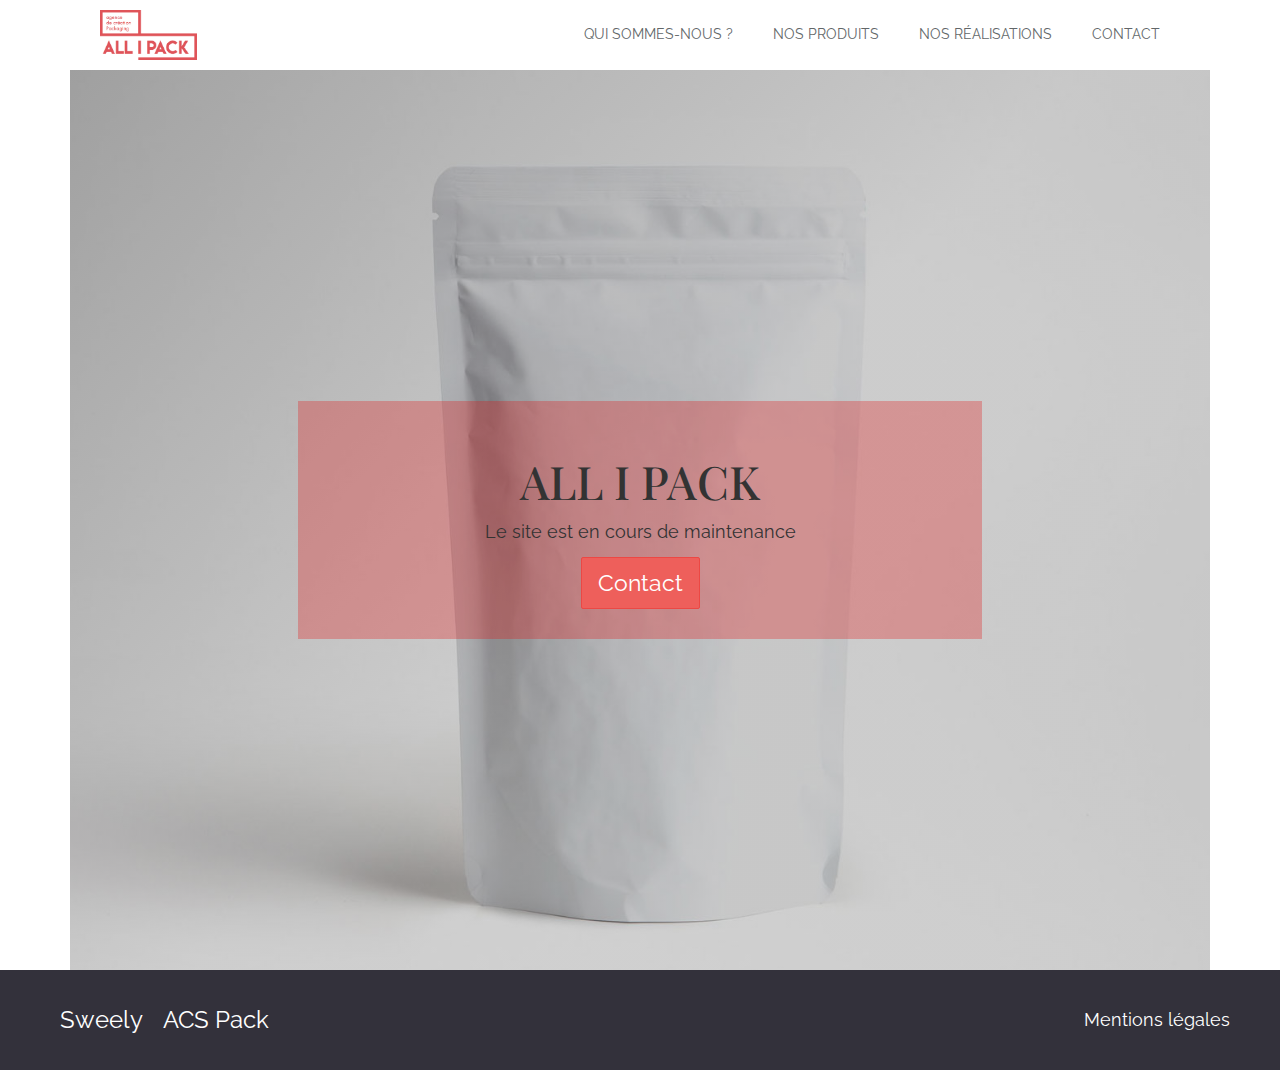
==== commit aed14d3c: "Automated commit at 2019-03-21 20:57:03 UTC by middleman-deploy 2.0.0-alpha" ====
--- a/index.html
+++ b/index.html
@@ -63,224 +63,11 @@
       <div class="banner-content">
         <div class="text-center">
           <h1>ALL I PACK</h1>
-          <p>Emballage écologique, véhiculant une image
-          jeune et dynamique de vos produits, le Doypack répond aux exigences du marché ; réduction du poids des emballages,
-          large surface de communication, praticité d’utilisation...</p>
+          <p>Le site est en cours de maintenance</p>
           <a href="mailto:commercial@acs-pack.fr" class="btn btn-danger btn-lg">Contact</a>
         </div>
       </div>
     </div>
-  </div>
-</div>
-
-    <div class="description-wrapper" id="society">
-  <div class="container border">
-    <div class="row no-pad description-row">
-
-
-      <div class="col-12 col-sm-4 description-col">
-          <img src="images/logo-fond-rouge-b6520021.jpg" alt="Logo fond rouge" />
-      </div>
-
-      <div class="col-12 col-sm-4 description-col project">
-          <div class=" description-content card-text">
-            <p>Agence transversale de création packaging, nous nous distinguons en vous apportant, dès le démarrage de votre projet, une double expertise, marketing et technique.
-            En travaillant en relation étroite avec les fabricants, nous vous permettons de gagner du temps dans vos projets.
-            Nos équipes ont depuis de nombreuses années une connaissance approfondie des exigence du merchandising et du marketing.</p>
-          </div>
-      </div>
-
-      <div class="col-12 col-sm-4 description-col">
-      </div>
-
-</div>
-
-
-
-    <div class="row no-pad description-row">
-
-      <div class="col-12 col-sm-4 description-col">
-      </div>
-
-      <div class="col-12 col-sm-4 description-col">
-        <img src="images/rayons-5849e5b8.jpg" alt="Rayons" />
-      </div>
-
-      <div class="col-12 col-sm-4 description-col project text2-col">
-        <div class="card-text2 text-center italic">
-            <p>“ En libre service, 35,5 % des acheteurs misent sur l’emballage avant d’acheter
-            un produit “</p>
-        </div>
-      </div>
-  </div>
-
-    <div class="row no-pad description-row">
-      <div class="col-12 col-sm-4 expertise-content description-col">
-        <h3 class='expertise-title text-center'>Nos expertises</h3>
-        <ul class='expertise-list'>
-          <li>Création packaging</li>
-          <li>Approche pack multi-technologique</li>
-          <li>Expertise technique</li>
-          <li>Sourcing et négociation fournisseur</li>
-          <li>Prépresse et photogravure</li>
-          <li>Réalité augmentée</li>
-        </ul>
-      </div>
-      <div class="col-12 col-sm-8 description-col project">
-        <div class="card-text-3 text-center">
-            <p>Gestion de votre projet pack de <span>A</span> à <span>Z</span></p>
-          </div>
-      </div>
-    </div>
-
-
-
-     <div class="row no-pad description-row">
-      <div class="col-12 col-sm-4 description-col">
-      </div>
-      <div class="col-12 col-sm-4 description-col project a">
-        <div class="card-text4 text-center">
-            <p class="text-center italic">La réalité augmentée, c’est quoi ?</p>
-          </div>
-      </div>
-      <div class="col-12 col-sm-4 description-col">
-        <iframe width="313" height="220" src="https://www.youtube.com/embed/_07RBIJHApU" frameborder="0" allow="accelerometer; autoplay; encrypted-media; gyroscope; picture-in-picture" allowfullscreen></iframe>
-      </div>
-    </div>
-
-
-  </div>
-</div>
-
-    <div class="product-wrapper" id="products">
-  <div class="container border">
-    <h1 class= "doypack-title text-center"><span>Nos produits</span></h1>
-    <div class="row no-pad card-row">
-
-
-      <div class="doypack col-12 col-sm-4">
-          <img src="images/DOYPACK_CREA-a68d840b.jpg" alt="Doypack crea" />
-          <h4 class='doypack-text'>Doypack</h4>
-      </div>
-
-      <div class="doypack col-12 col-sm-4">
-          <img src="images/BOITE_CREA-171dd8ae.jpg" alt="Boite crea" />
-          <h4 class='doypack-text white'>Boîte</h4>
-      </div>
-
-      <div class="doypack col-12 col-sm-4">
-            <img src="images/COFFRET_CREA-37da8d8d.jpg" alt="Coffret crea" />
-            <h4 class='doypack-text'>Coffret</h4>
-      </div>
-
-</div>
-
-  <div class="row no-pad card-row">
-      <div class="doypack col-12 col-sm-4">
-          <img src="images/etiquette_CREA-8a520430.jpg" alt="Etiquette crea" />
-          <h4 class='doypack-text white'>Étiquette</h4>
-      </div>
-
-      <div class="doypack col-12 col-sm-4">
-          <img src="images/SLEEVE-CREA-4567654f.jpg" alt="Sleeve crea" />
-          <h4 class='doypack-text'>Sleeve</h4>
-      </div>
-
-      <div class="doypack col-12 col-sm-4 card-content">
-        <div class=" description-content card-text text-center">
-            <h4>Mais aussi</h4>
-            <p>sac/sachet en papier, barquette plastique thermoformée... Nous nous efforcerons de répondre
-            à tous vos besoins
-            <b>...</b>
-            </p>
-          </div>
-      </div>
-
-
-</div>
-
-
-
-  </div>
-</div>
-
-
-
-
-
-
-
-
-
-
-
-
-
-
-
-    <div class="wrapper service-wrapper">
-  <div class="container service-container border">
-    <h1 class= "service-title text-center" id= "services">Nos Réalisations</h1>
-    <div class="row no-pad service-row">
-      <div class="col-12 col-sm-4">
-        <img src="images/MOI_HUILEOLIVE-9f49481e.jpg" alt="Moi huileolive" />
-      </div>
-      <div class="col-12 col-sm-4">
-        <img src="images/soupex3b-7bc2e53a.jpg" alt="Soupex3b" />
-      </div>
-      <div class="col-12 col-sm-4 service-text">
-          <h2 class="text-center project">Et d’autres projets en cours  ...</h2>
-
-      </div>
-    </div>
-  </div>
-</div>
-
-
-
-    <div class="wrapper contact-wrapper" id= "contact">
-  <div class="container contact-container">
-
-    <div class="contact-content left col-xs-12 col-md-4">
-      <div class="contact-title">
-        <h1 class= "title text-center"><span>Contact</span></h1>
-      </div>
-      <div class="contact-img">
-        <img src="images/logo2-be8ec257.png" class="logo2 center-block" alt="Logo2" />
-      </div>
-      <div class="contact-text text-center">
-        <p>110 rue de la République 42 500 Le Chambon Feugerolles FRANCE</p>
-      </div>
-    </div>
-
-
-    <div class="contact-form col-xs-12 col-md-8">
-      <form action="https://www.enformed.io/s50phbvs" method="POST" >
-        <div class="form-group">
-          <input name="Name" type="text" placeholder="Name*" class="form-control"/>
-        </div>
-         <div class="form-group">
-          <input name="Email" type="text" placeholder="Email*" class="form-control"/>
-        </div>
-         <div class="form-group">
-          <input name="Téléphone" type="text" placeholder="Téléphone" class="form-control"/>
-        </div>
-         <div class="form-group">
-          <textarea name="Message" type="text" placeholder="Message*" class="form-control message"></textarea>
-        </div>
-        <input type="hidden" name="*subject" value="Message Site ALL I PACK" />
-        <input type="submit" value="Envoyer" id="submit" class="btn btn-danger btn-lg center-block" />
-      </form>
-    </div>
-
-
-
-
-
-
-
-
-
   </div>
 </div>
 
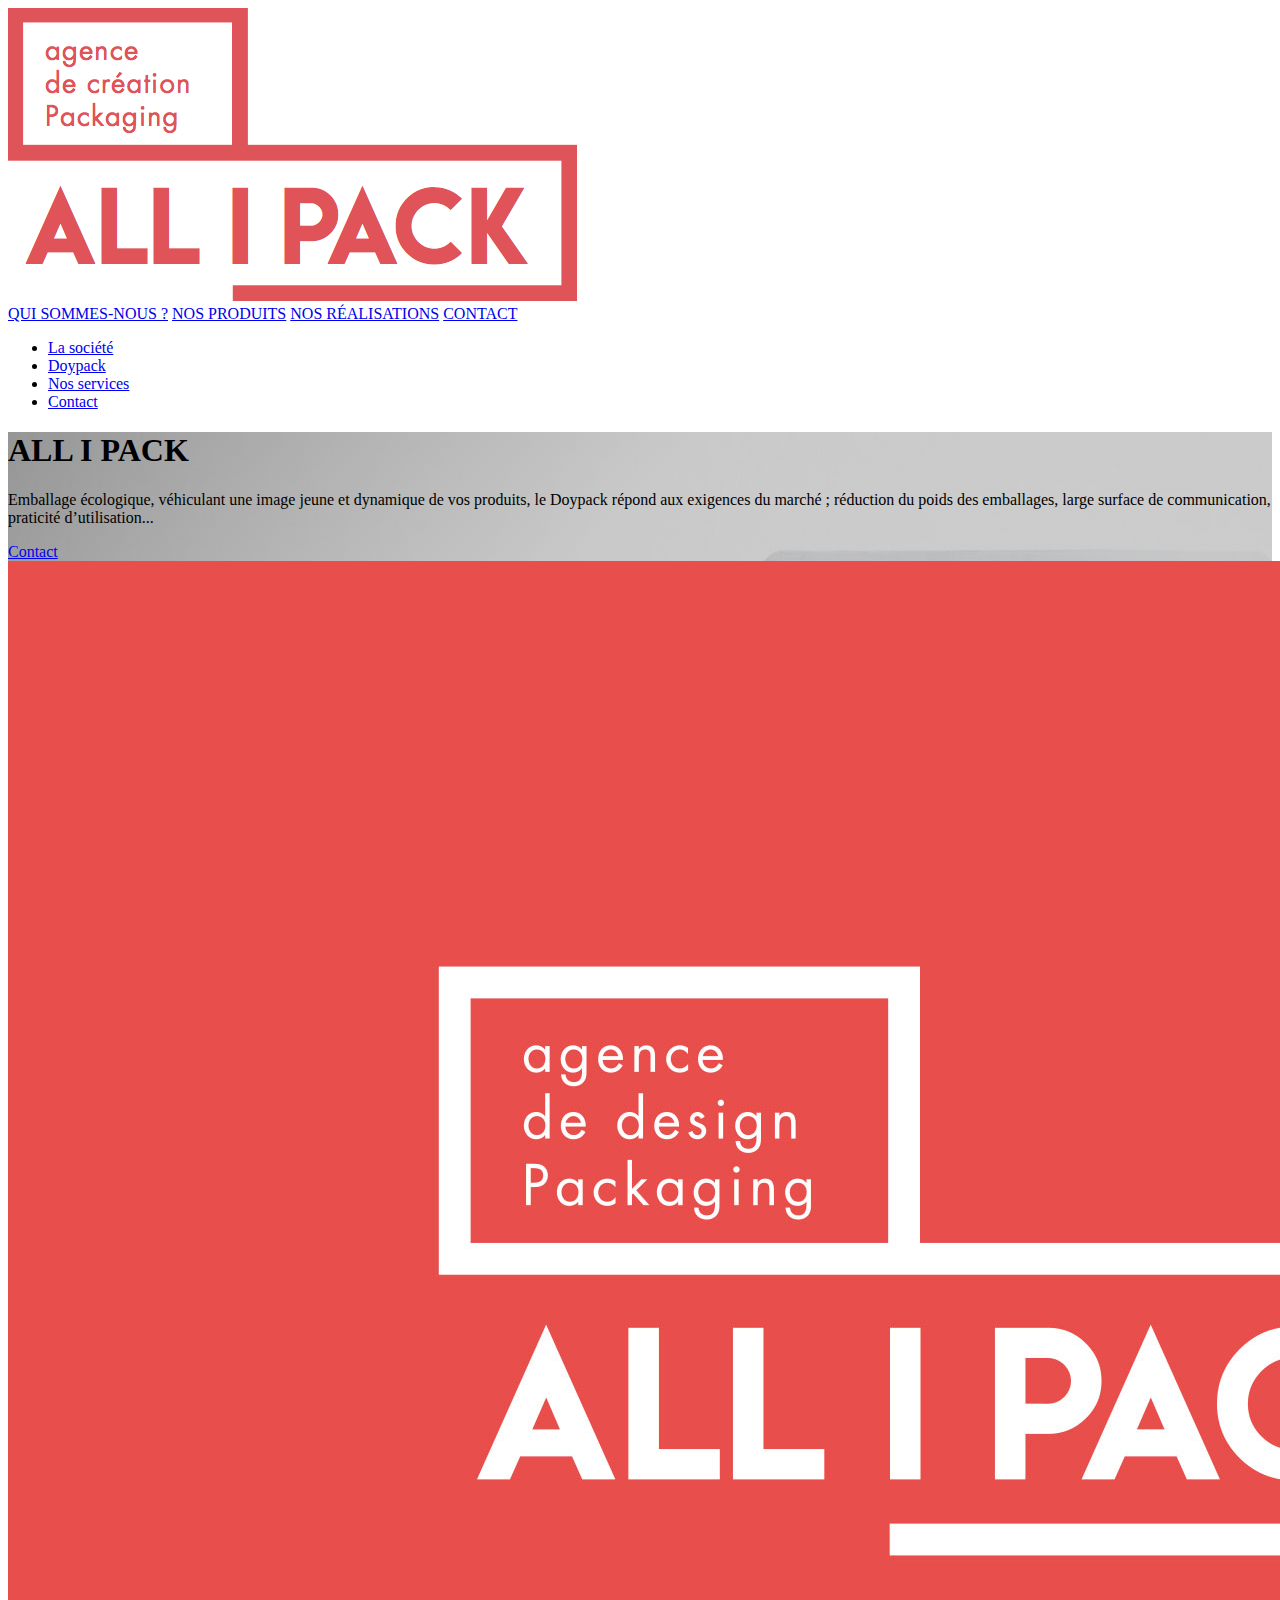
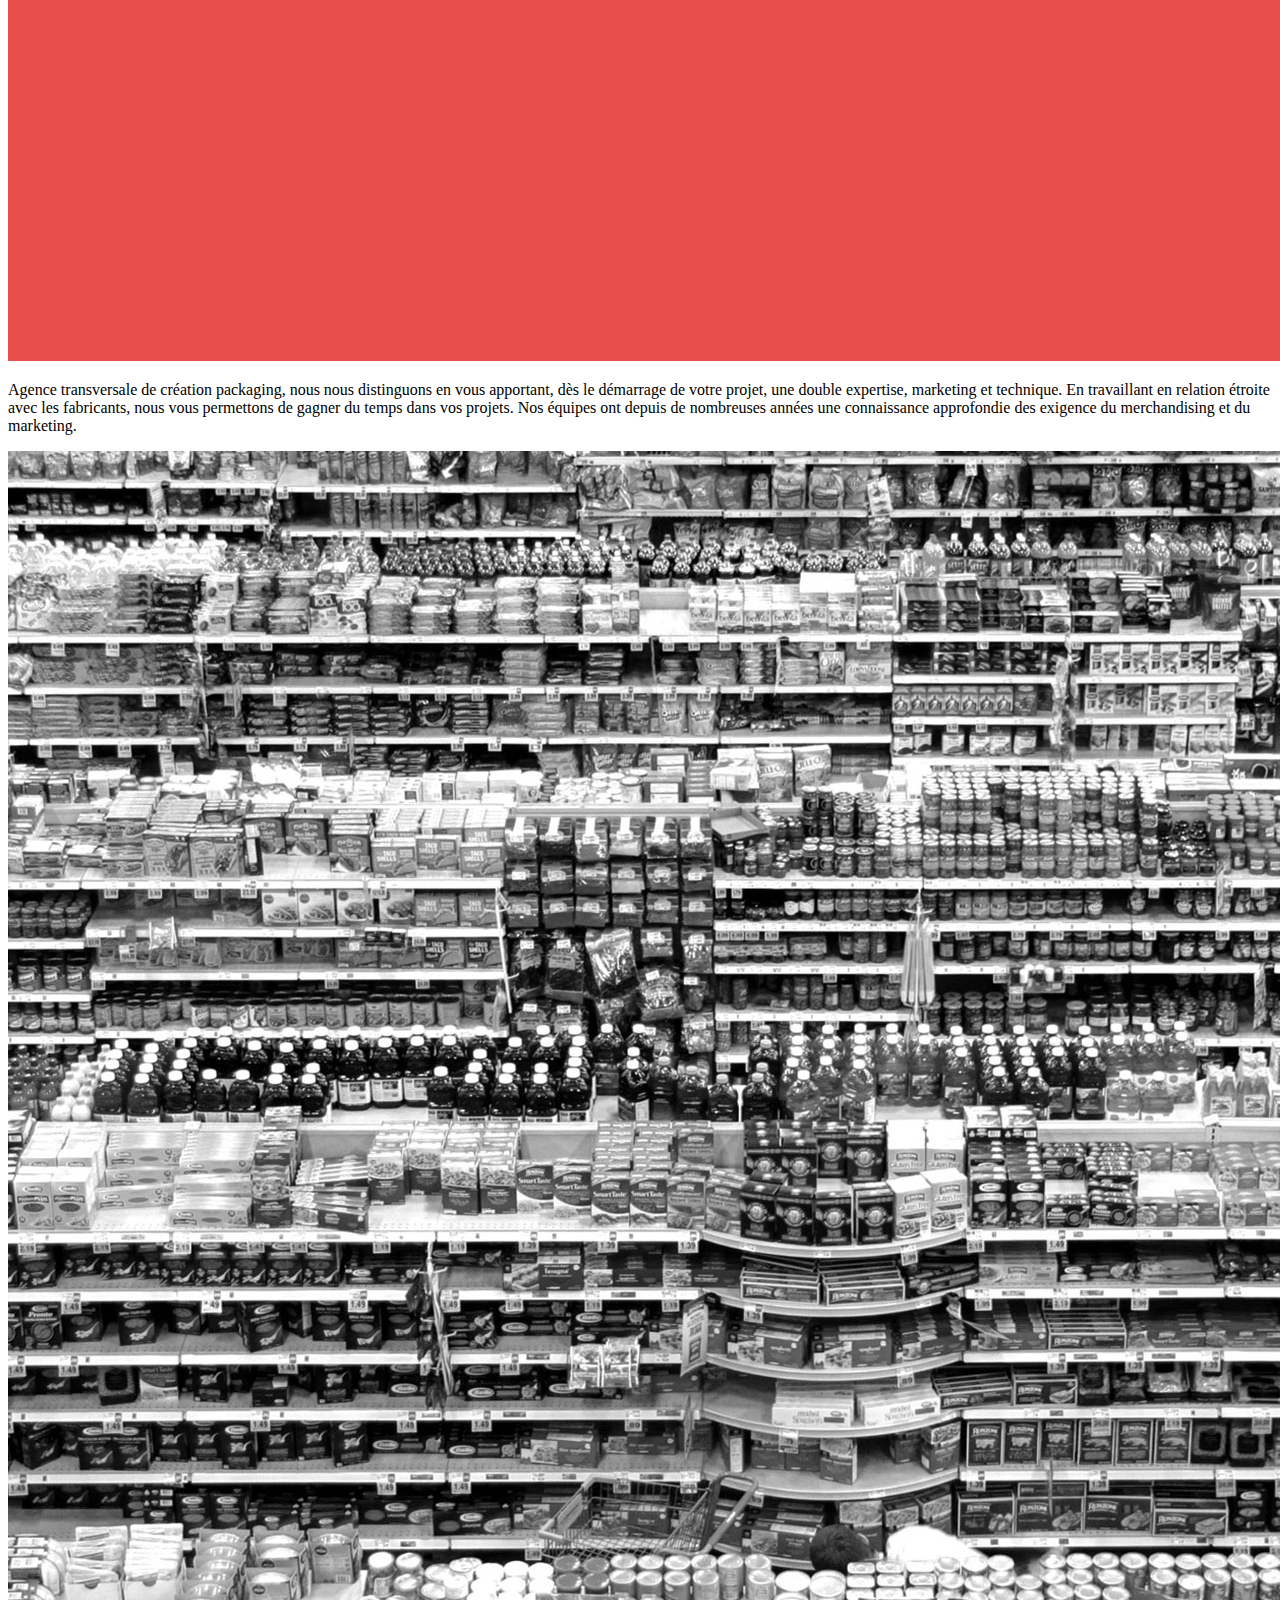
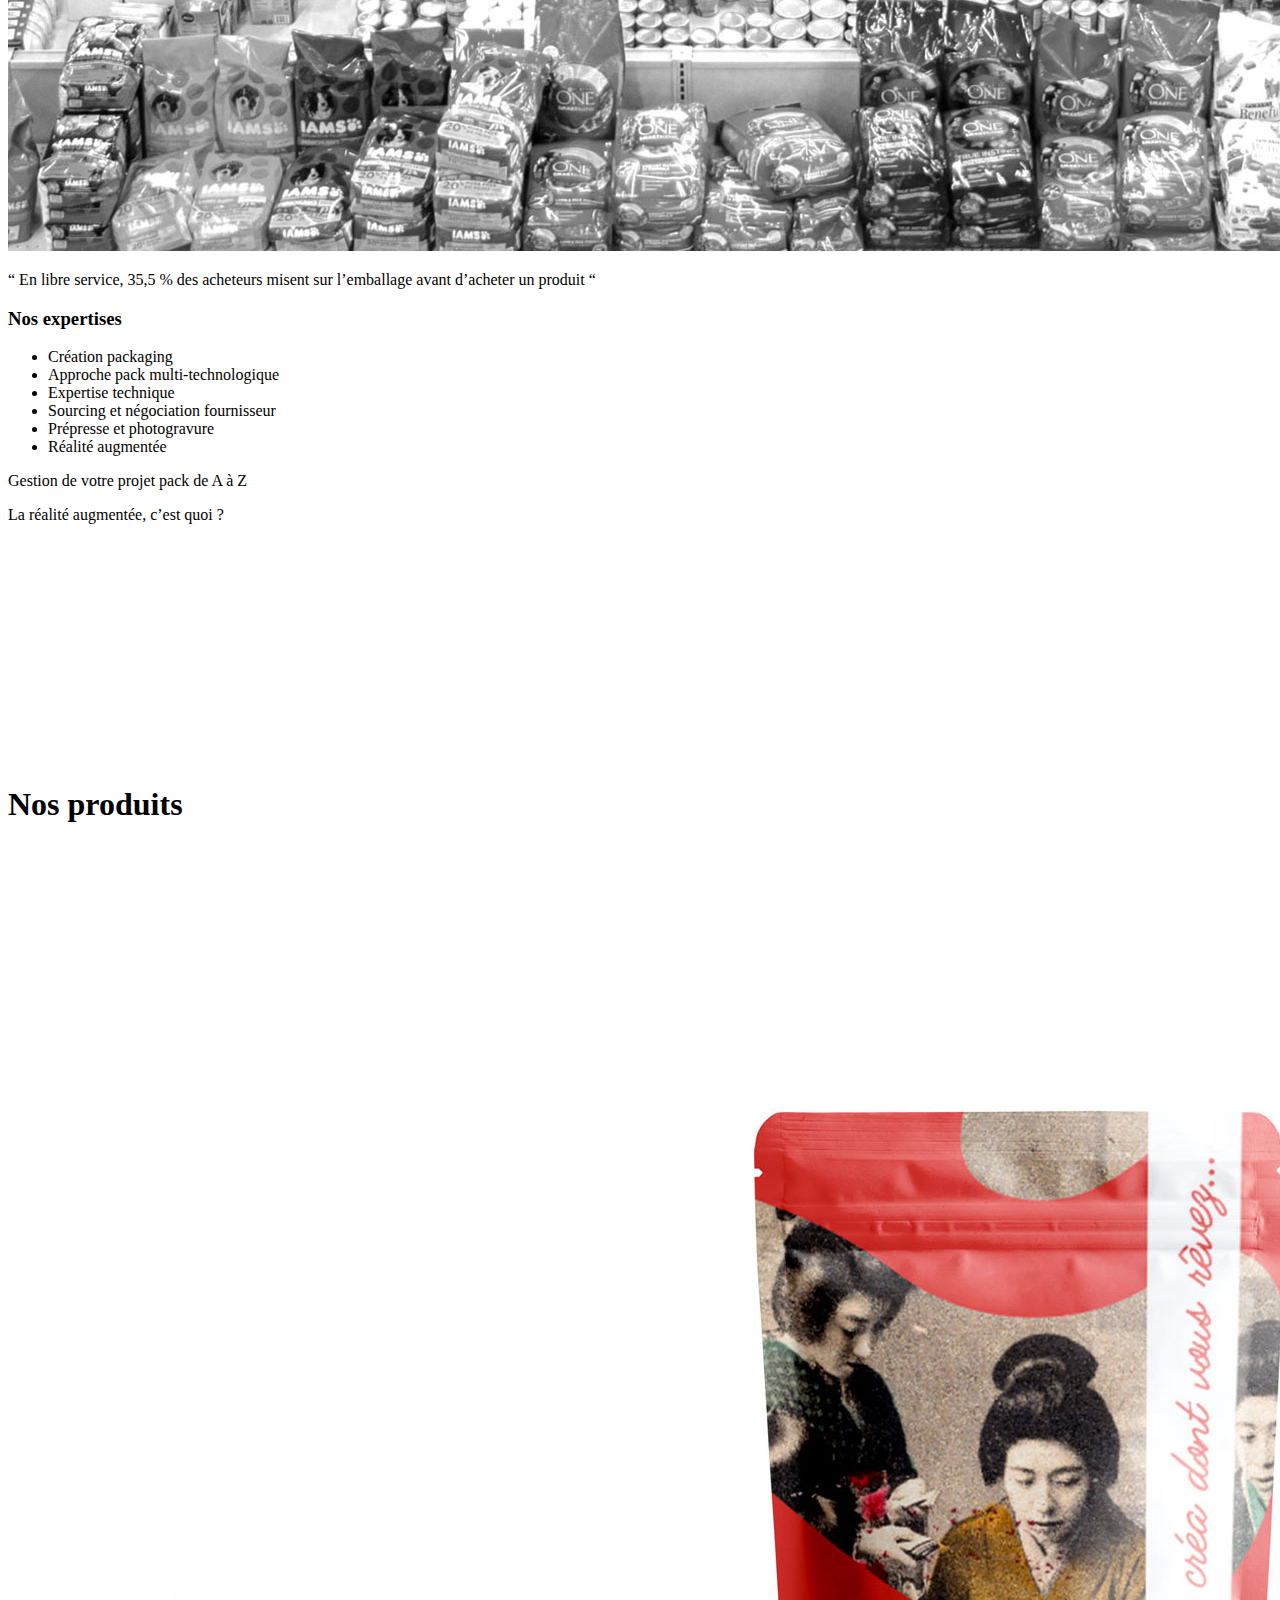
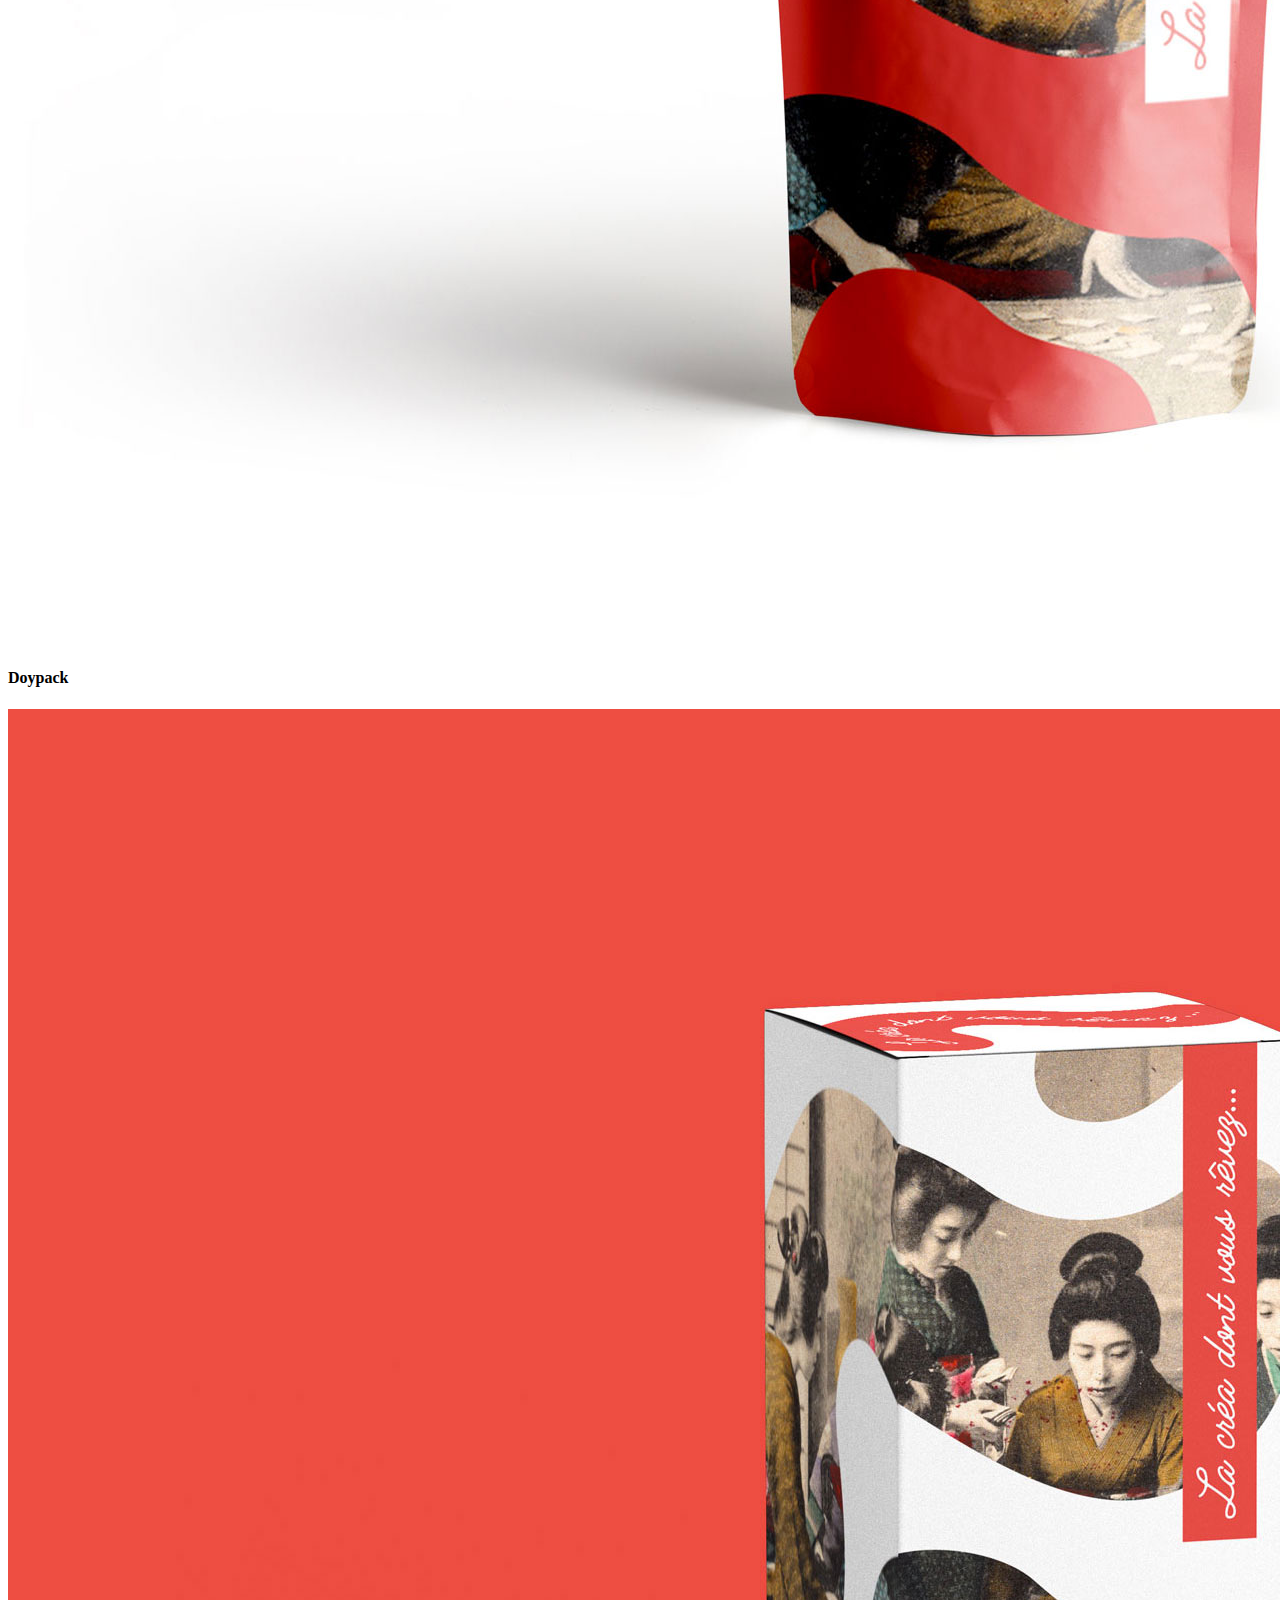
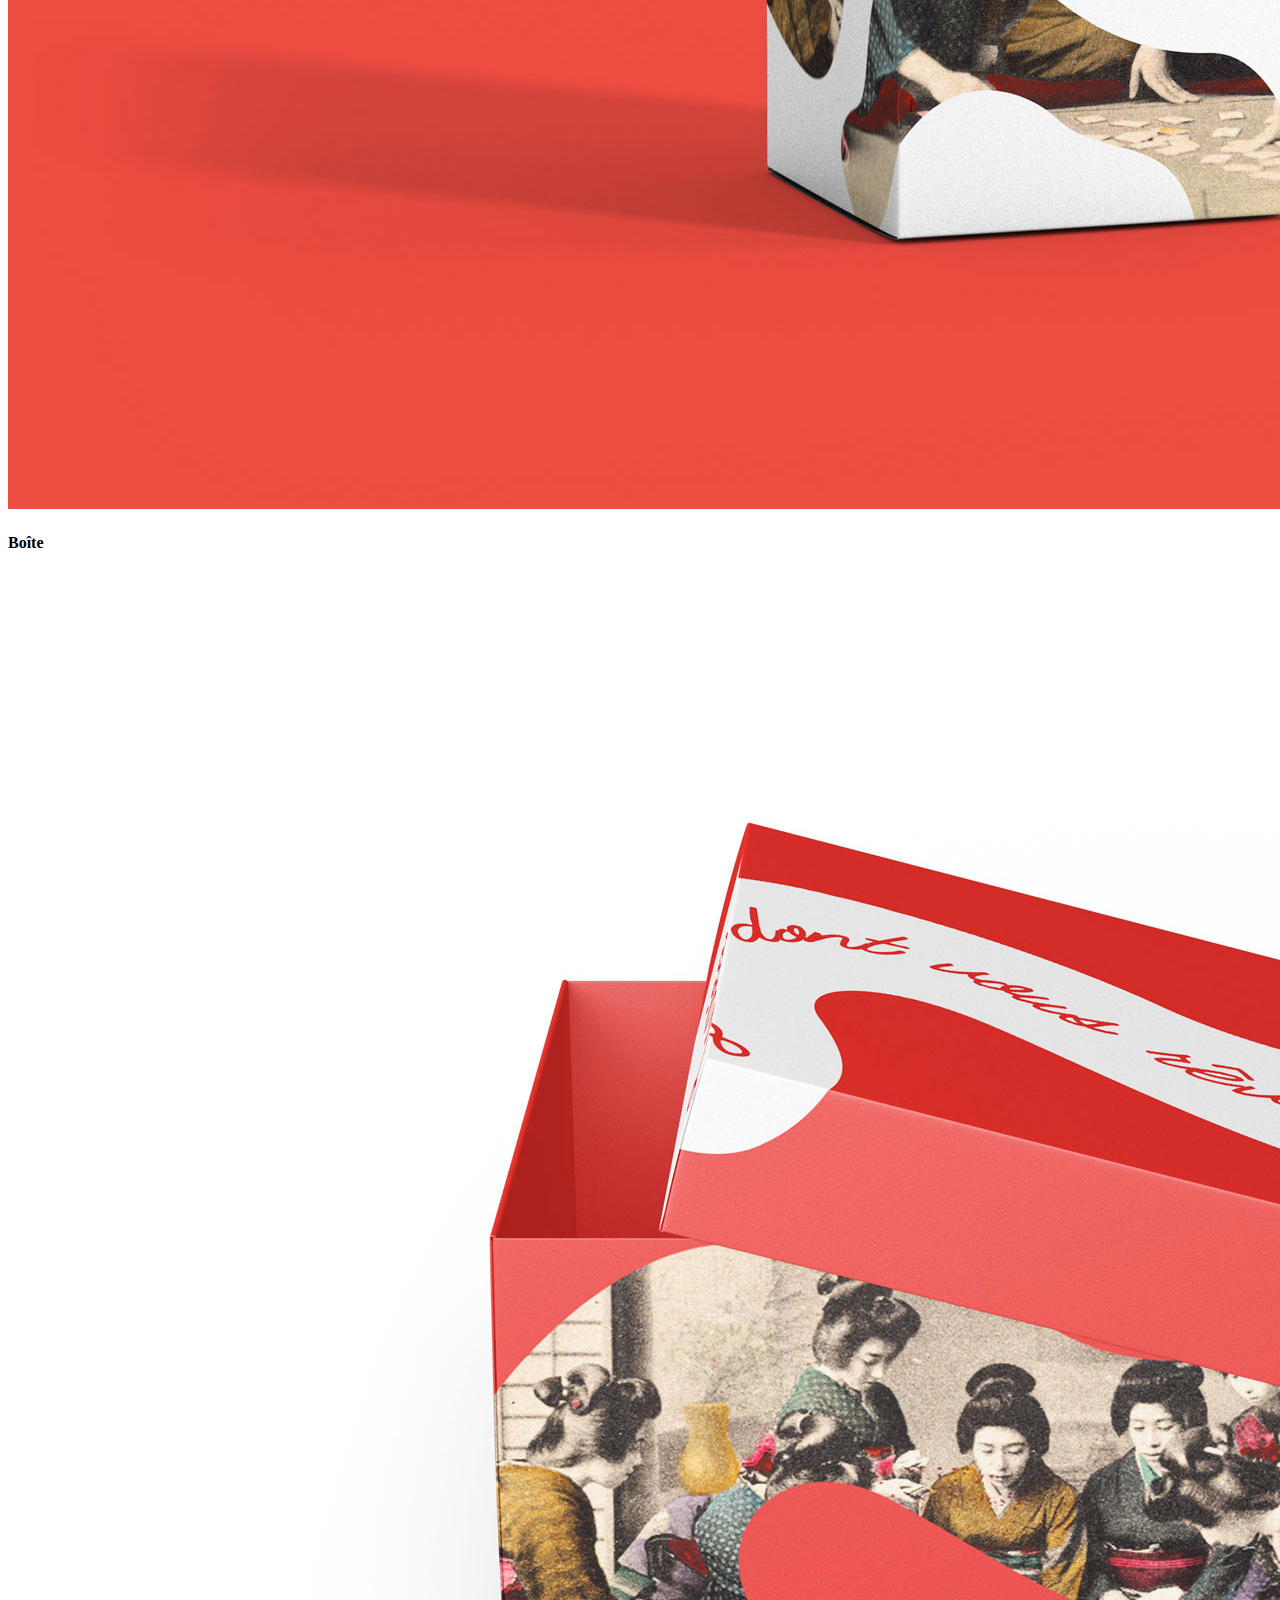
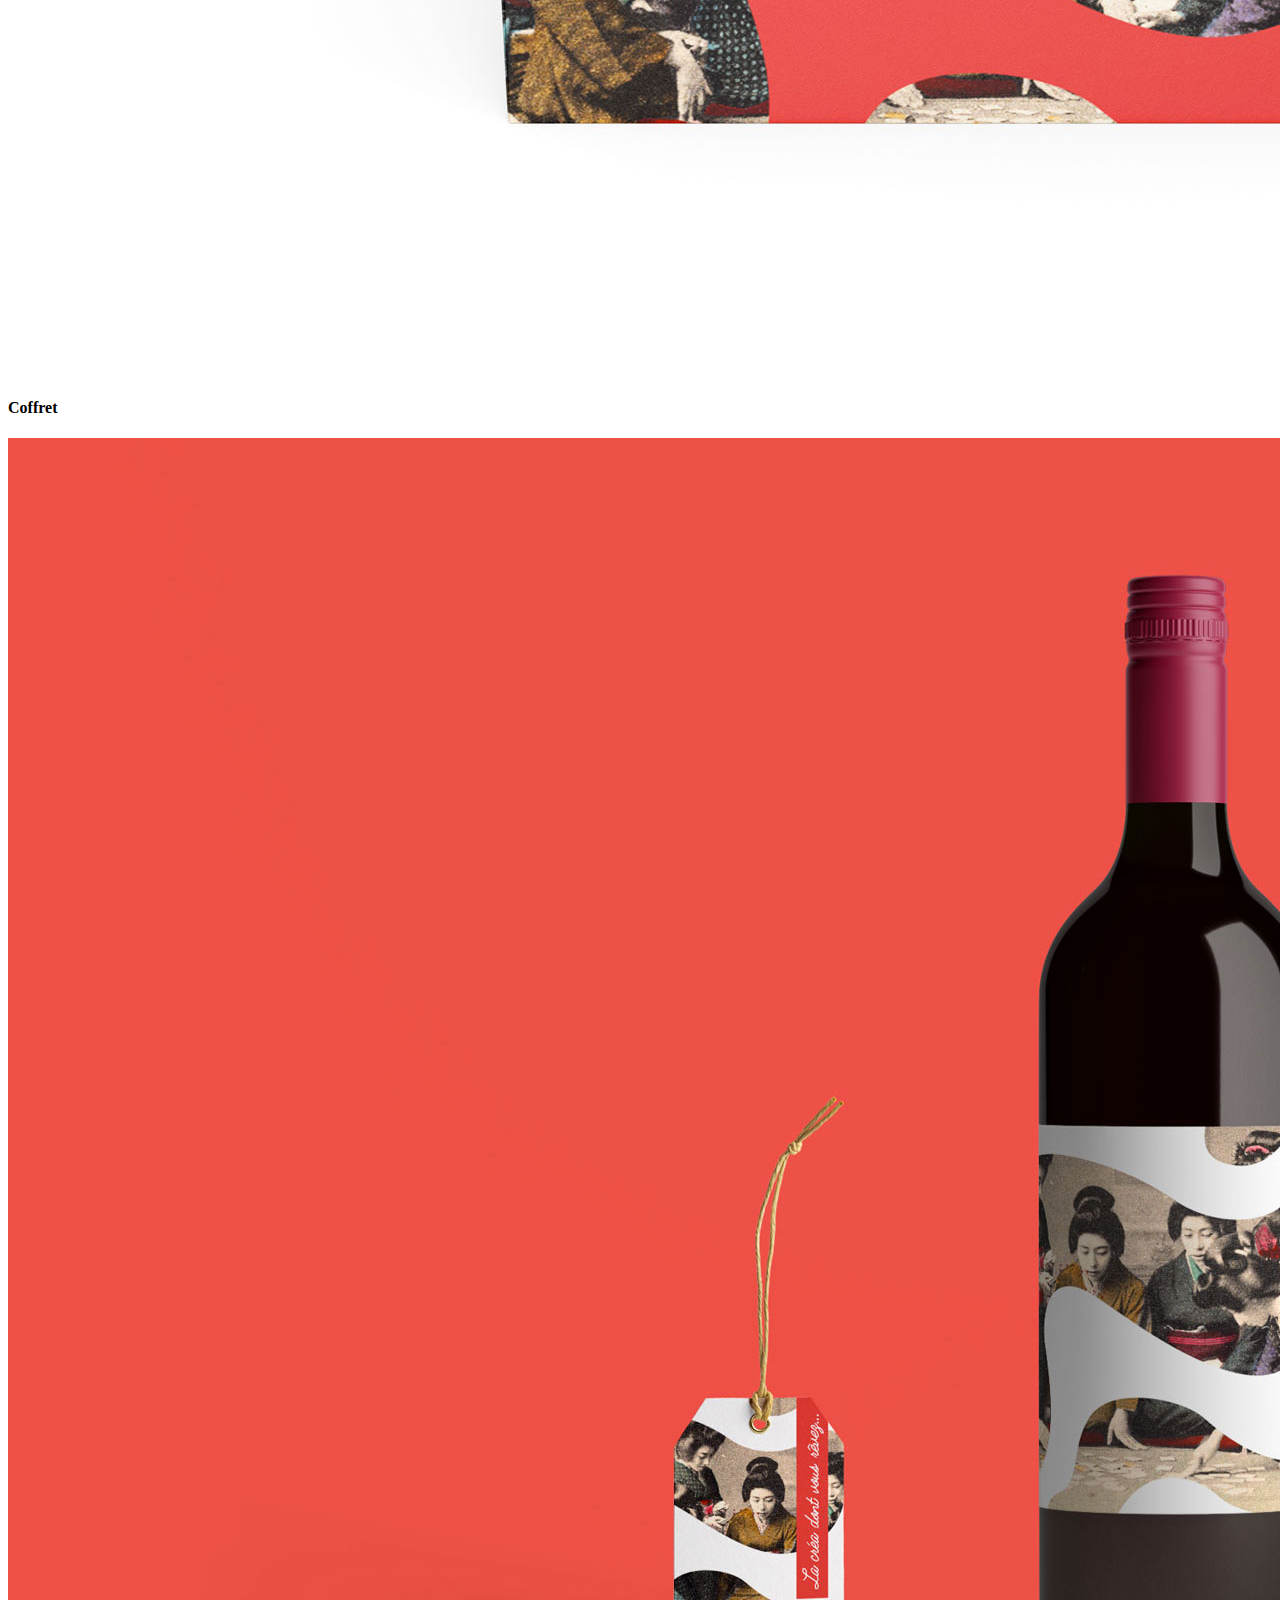
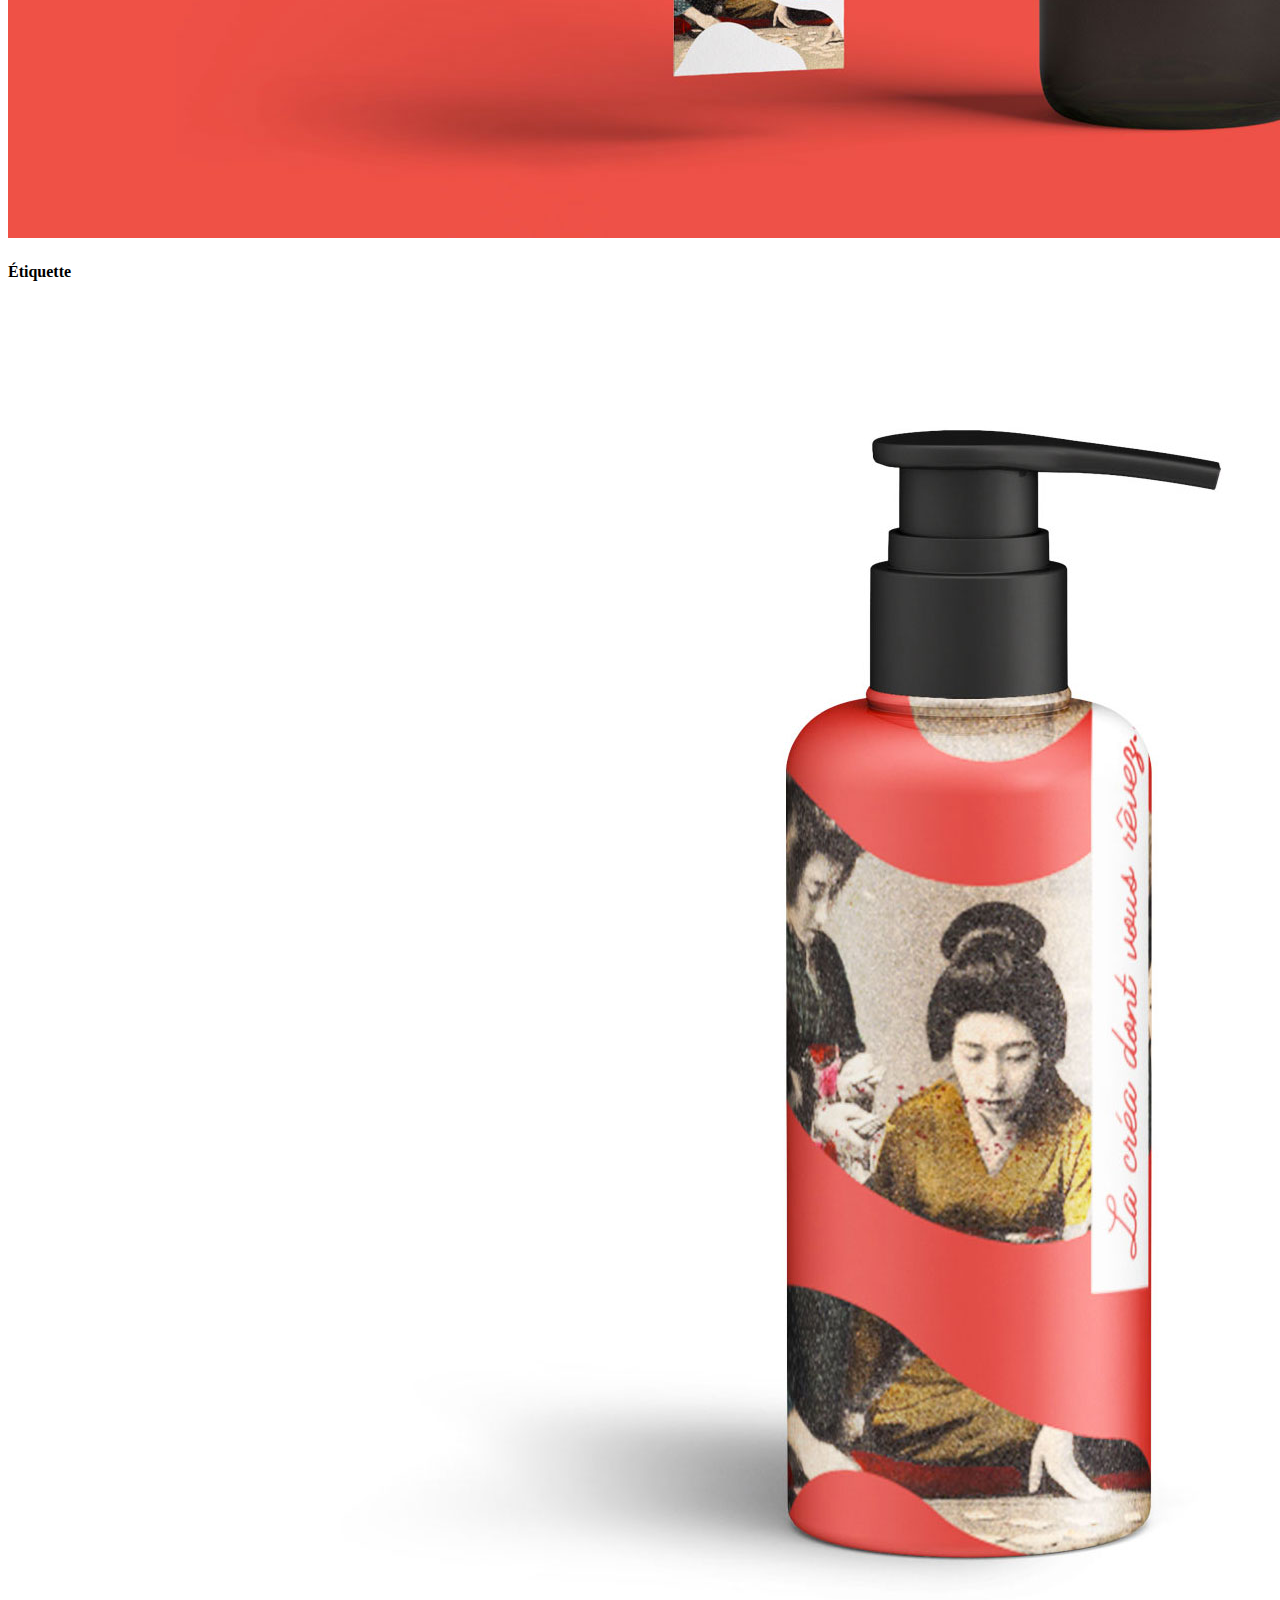
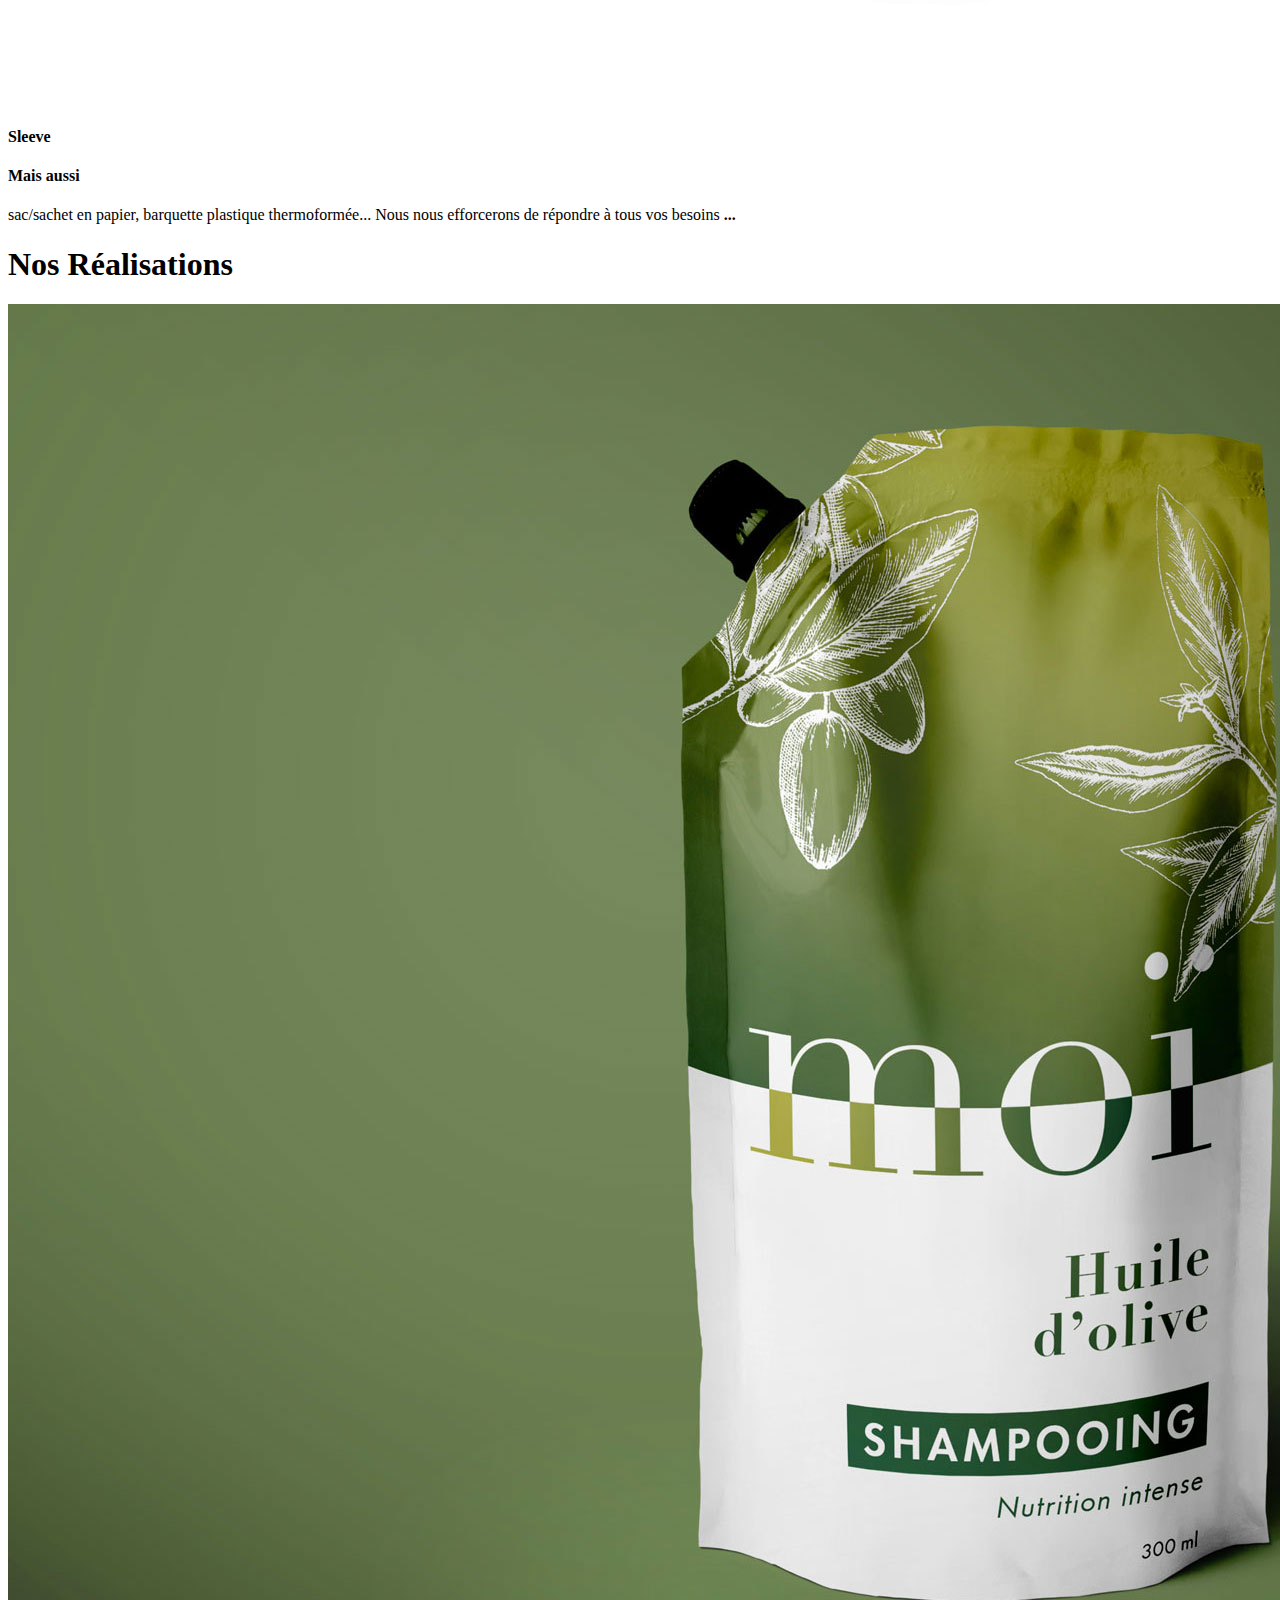
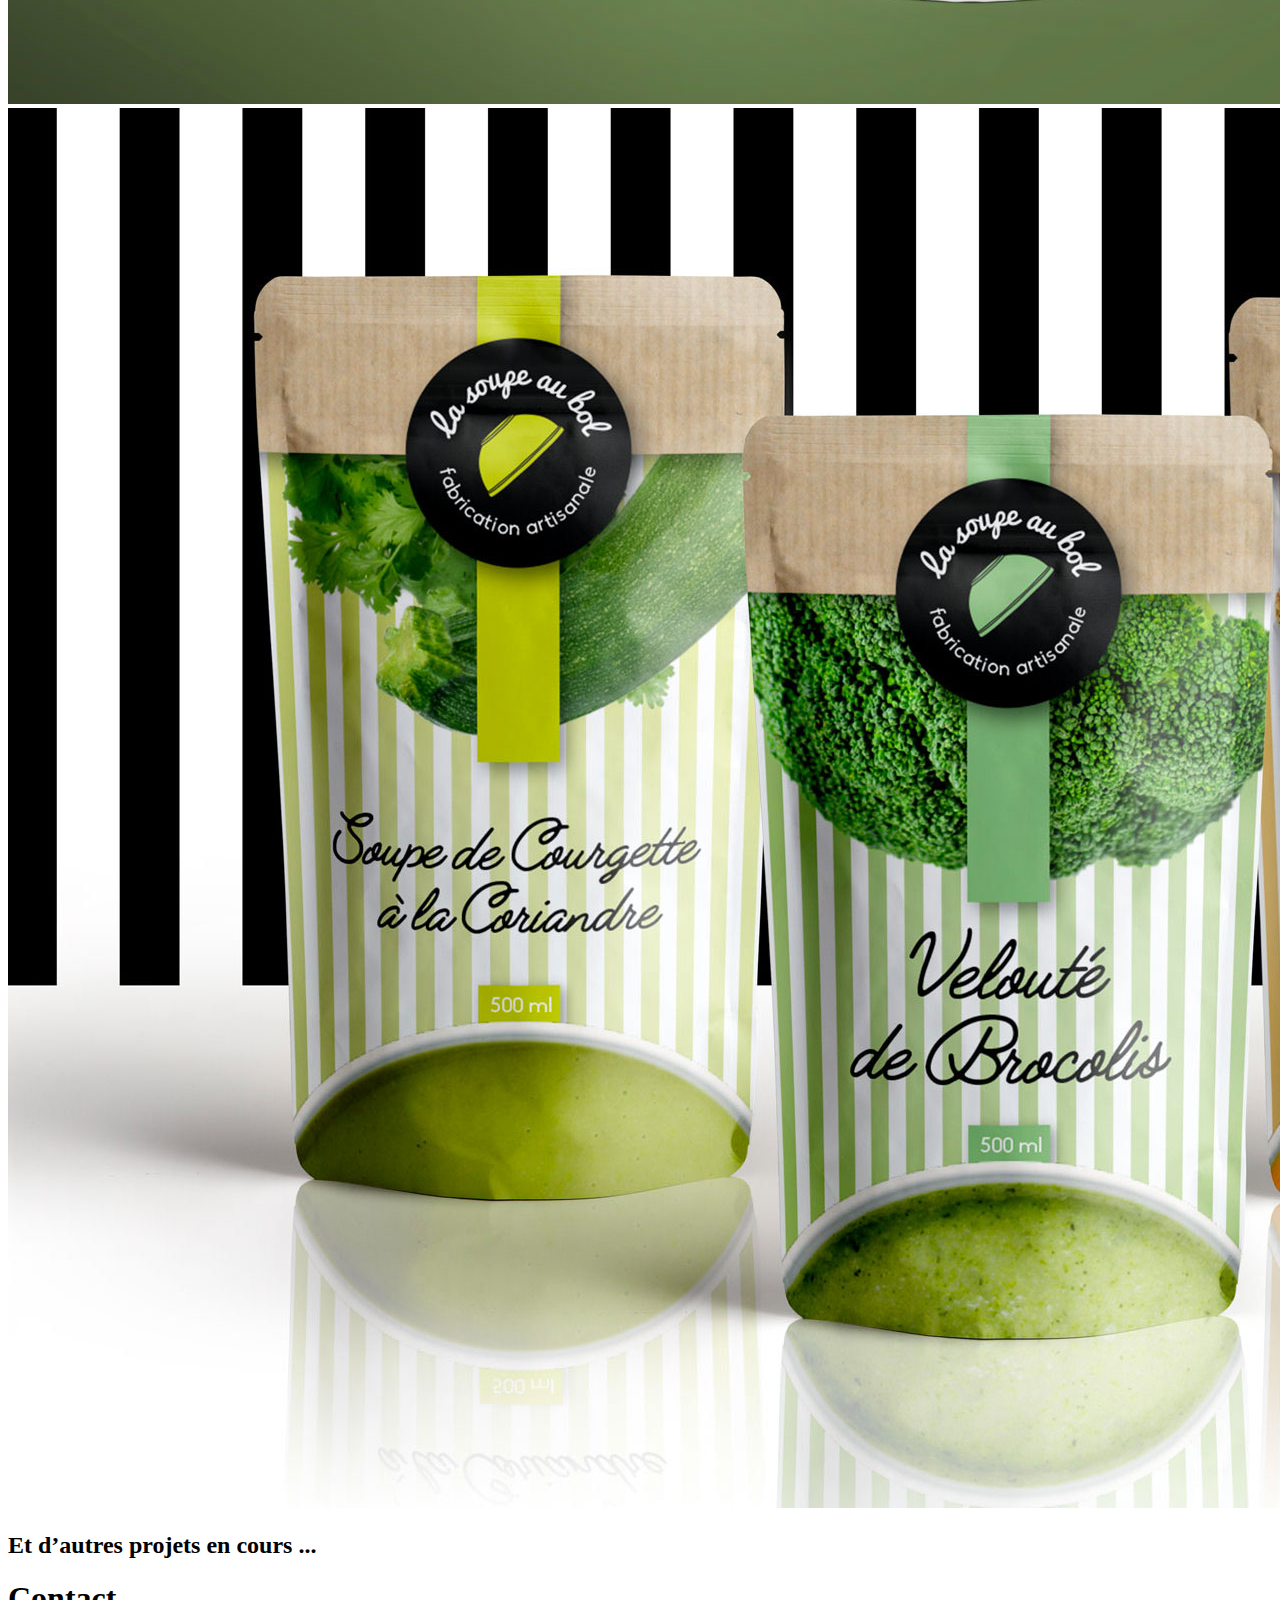
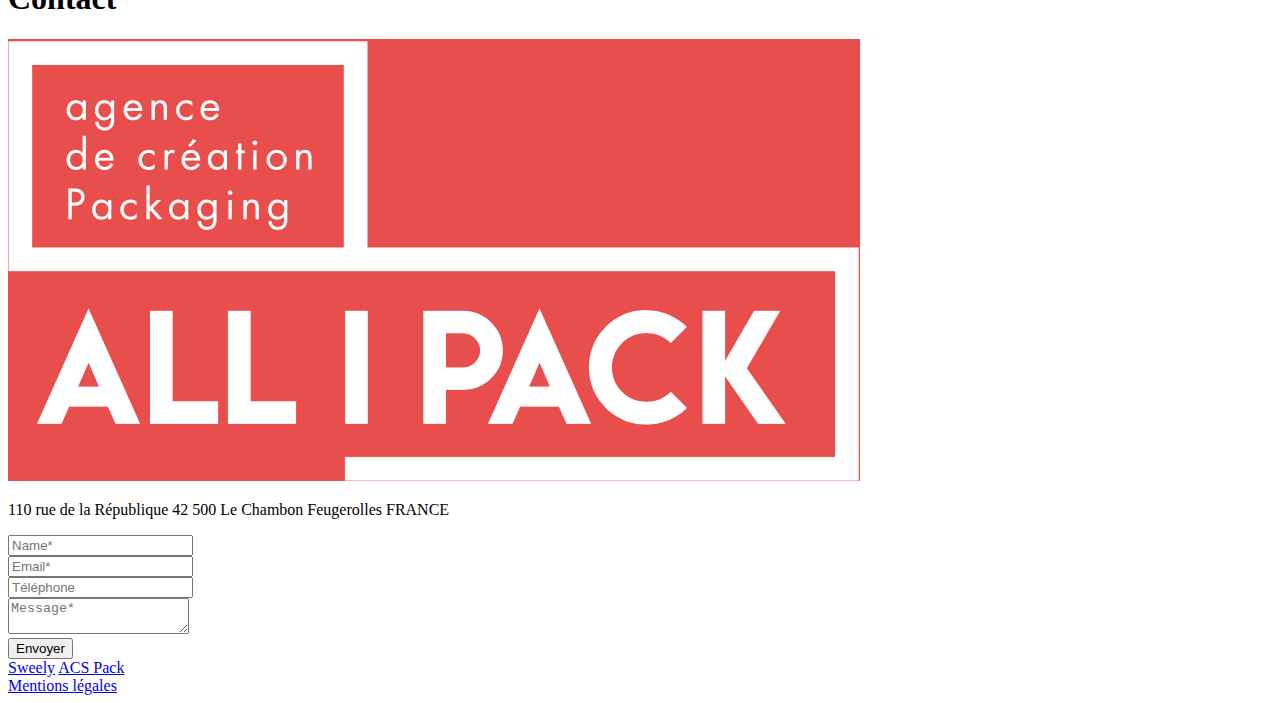
==== commit 1c461287: "Automated commit at 2019-04-29 11:38:50 UTC by middleman-deploy 2.0.0-alpha" ====
--- a/index.html
+++ b/index.html
@@ -7,7 +7,7 @@
           content="width=device-width, initial-scale=1, shrink-to-fit=no">
     <!-- Use the title from a page's frontmatter if it has one -->
     <title></title>
-    <link href="stylesheets/application-2e693913.css" rel="stylesheet" />
+    <link href="stylesheets/application-046ca8db.css" rel="stylesheet" />
     <script src="javascripts/application-c9887d46.js"></script>
     <link href="images/favicon-f15af148.png" rel="icon" type="image/png" />
   </head>
@@ -63,16 +63,229 @@
       <div class="banner-content">
         <div class="text-center">
           <h1>ALL I PACK</h1>
-          <p>Le site est en cours de maintenance</p>
-          <a href="mailto:commercial@acs-pack.fr" class="btn btn-danger btn-lg">Contact</a>
-        </div>
-      </div>
-    </div>
+          <p>Emballage écologique, véhiculant une image
+          jeune et dynamique de vos produits, le Doypack répond aux exigences du marché ; réduction du poids des emballages,
+          large surface de communication, praticité d’utilisation...</p>
+          <a href="mailto:contact@allipack.fr" class="btn btn-danger btn-lg">Contact</a>
+        </div>
+      </div>
+    </div>
+  </div>
+</div>
+
+    <div class="description-wrapper" id="society">
+  <div class="container border">
+    <div class="row no-pad description-row">
+
+
+      <div class="col-12 col-sm-4 description-col">
+          <img src="images/logo-fond-rouge-b6520021.jpg" alt="Logo fond rouge" />
+      </div>
+
+      <div class="col-12 col-sm-4 description-col project">
+          <div class=" description-content card-text">
+            <p>Agence transversale de création packaging, nous nous distinguons en vous apportant, dès le démarrage de votre projet, une double expertise, marketing et technique.
+            En travaillant en relation étroite avec les fabricants, nous vous permettons de gagner du temps dans vos projets.
+            Nos équipes ont depuis de nombreuses années une connaissance approfondie des exigence du merchandising et du marketing.</p>
+          </div>
+      </div>
+
+      <div class="col-12 col-sm-4 description-col z">
+      </div>
+
+</div>
+
+
+
+    <div class="row no-pad description-row">
+
+      <div class="col-12 col-sm-4 description-col z">
+      </div>
+
+      <div class="col-12 col-sm-4 description-col">
+        <img src="images/rayons-5849e5b8.jpg" alt="Rayons" />
+      </div>
+
+      <div class="col-12 col-sm-4 description-col project text2-col">
+        <div class="card-text2 text-center italic">
+            <p>“ En libre service, 35,5 % des acheteurs misent sur l’emballage avant d’acheter
+            un produit “</p>
+        </div>
+      </div>
+  </div>
+
+    <div class="row no-pad description-row">
+      <div class="col-12 col-sm-4 expertise-content description-col">
+        <h3 class='expertise-title text-center'>Nos expertises</h3>
+        <ul class='expertise-list'>
+          <li>Création packaging</li>
+          <li>Approche pack multi-technologique</li>
+          <li>Expertise technique</li>
+          <li>Sourcing et négociation fournisseur</li>
+          <li>Prépresse et photogravure</li>
+          <li>Réalité augmentée</li>
+        </ul>
+      </div>
+      <div class="col-12 col-sm-8 description-col project">
+        <div class="card-text-3 text-center">
+            <p>Gestion de votre projet pack de <span>A</span> à <span>Z</span></p>
+          </div>
+      </div>
+    </div>
+
+
+
+     <div class="row no-pad description-row">
+      <div class="col-12 col-sm-4 description-col z">
+      </div>
+      <div class="col-12 col-sm-4 description-col project a">
+        <div class="card-text4 text-center">
+            <p class="text-center italic">La réalité augmentée, c’est quoi ?</p>
+          </div>
+      </div>
+      <div class="col-12 col-sm-4 description-col">
+        <iframe class='iframe' width="313" height="220" src="https://www.youtube.com/embed/_07RBIJHApU" frameborder="0" allow="accelerometer; autoplay; encrypted-media; gyroscope; picture-in-picture" allowfullscreen></iframe>
+      </div>
+    </div>
+
+
+  </div>
+</div>
+
+    <div class="product-wrapper" id="products">
+  <div class="container border">
+    <h1 class= "doypack-title text-center"><span>Nos produits</span></h1>
+    <div class="row no-pad card-row">
+
+
+      <div class="doypack col-12 col-sm-4">
+          <img src="images/DOYPACK_CREA-a68d840b.jpg" alt="Doypack crea" />
+          <h4 class='doypack-text'>Doypack</h4>
+      </div>
+
+      <div class="doypack col-12 col-sm-4">
+          <img src="images/BOITE_CREA-171dd8ae.jpg" alt="Boite crea" />
+          <h4 class='doypack-text white'>Boîte</h4>
+      </div>
+
+      <div class="doypack col-12 col-sm-4">
+            <img src="images/COFFRET_CREA-37da8d8d.jpg" alt="Coffret crea" />
+            <h4 class='doypack-text'>Coffret</h4>
+      </div>
+
+</div>
+
+  <div class="row no-pad card-row">
+      <div class="doypack col-12 col-sm-4">
+          <img src="images/etiquette_CREA-8a520430.jpg" alt="Etiquette crea" />
+          <h4 class='doypack-text white'>Étiquette</h4>
+      </div>
+
+      <div class="doypack col-12 col-sm-4">
+          <img src="images/SLEEVE-CREA-4567654f.jpg" alt="Sleeve crea" />
+          <h4 class='doypack-text'>Sleeve</h4>
+      </div>
+
+      <div class="doypack col-12 col-sm-4 card-content">
+        <div class=" description-content card-text text-center">
+            <h4>Mais aussi</h4>
+            <p>sac/sachet en papier, barquette plastique thermoformée... Nous nous efforcerons de répondre
+            à tous vos besoins
+            <b>...</b>
+            </p>
+          </div>
+      </div>
+
+
+</div>
+
+
+
+  </div>
+</div>
+
+
+
+
+
+
+
+
+
+
+
+
+
+
+
+    <div class="wrapper service-wrapper">
+  <div class="container service-container border">
+    <h1 class= "service-title text-center" id= "services">Nos Réalisations</h1>
+    <div class="row no-pad service-row">
+      <div class="col-12 col-sm-4">
+        <img src="images/MOI_HUILEOLIVE-9f49481e.jpg" alt="Moi huileolive" />
+      </div>
+      <div class="col-12 col-sm-4">
+        <img src="images/soupex3b-7bc2e53a.jpg" alt="Soupex3b" />
+      </div>
+      <div class="col-12 col-sm-4 service-text">
+          <h2 class="text-center project">Et d’autres projets en cours  ...</h2>
+
+      </div>
+    </div>
+  </div>
+</div>
+
+
+
+    <div class="wrapper contact-wrapper" id= "contact">
+  <div class="container contact-container">
+
+    <div class="contact-content left col-xs-12 col-md-4">
+      <div class="contact-title">
+        <h1 class= "title text-center"><span>Contact</span></h1>
+      </div>
+      <div class="contact-img">
+        <img src="images/logo2-be8ec257.png" class="logo2 center-block" alt="Logo2" />
+      </div>
+      <div class="contact-text text-center">
+        <p>110 rue de la République 42 500 Le Chambon Feugerolles FRANCE</p>
+      </div>
+    </div>
+
+
+    <div class="contact-form col-xs-12 col-md-8">
+      <form action="https://www.enformed.io/kwlo8yqa" method="POST" >
+        <div class="form-group">
+          <input name="Name" type="text" placeholder="Name*" class="form-control"/>
+        </div>
+         <div class="form-group">
+          <input name="Email" type="text" placeholder="Email*" class="form-control"/>
+        </div>
+         <div class="form-group">
+          <input name="Téléphone" type="text" placeholder="Téléphone" class="form-control"/>
+        </div>
+         <div class="form-group">
+          <textarea name="Message" type="text" placeholder="Message*" class="form-control message"></textarea>
+        </div>
+        <input type="hidden" name="*subject" value="Message Site ALL I PACK" />
+        <input type="submit" value="Envoyer" id="submit" class="btn btn-danger btn-lg center-block" />
+      </form>
+    </div>
+
+
+
+
+
+
+
+
+
   </div>
 </div>
 
     <!-- <div class="container text-center">
-  <h1>Today we are Thursday, Mar 21</h1>
+  <h1>Today we are Monday, Apr 29</h1>
 </div>
  -->
 
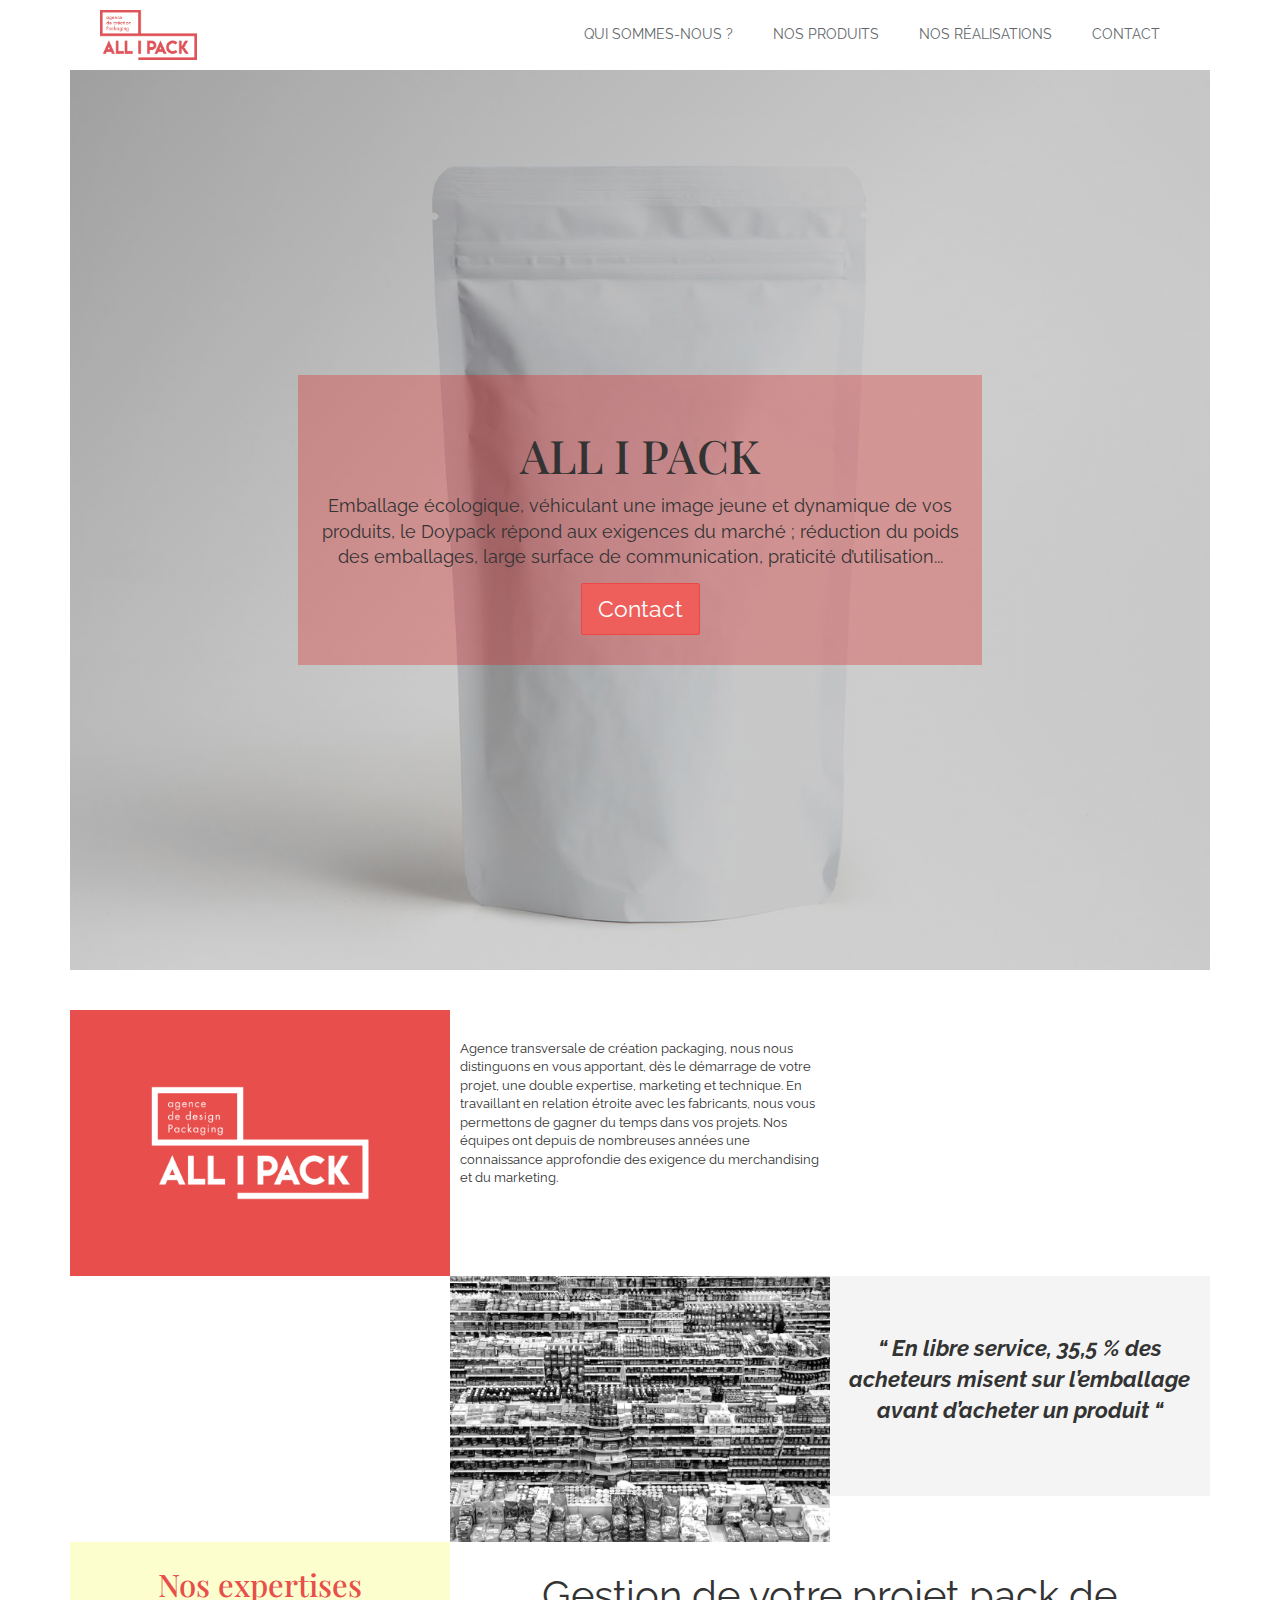
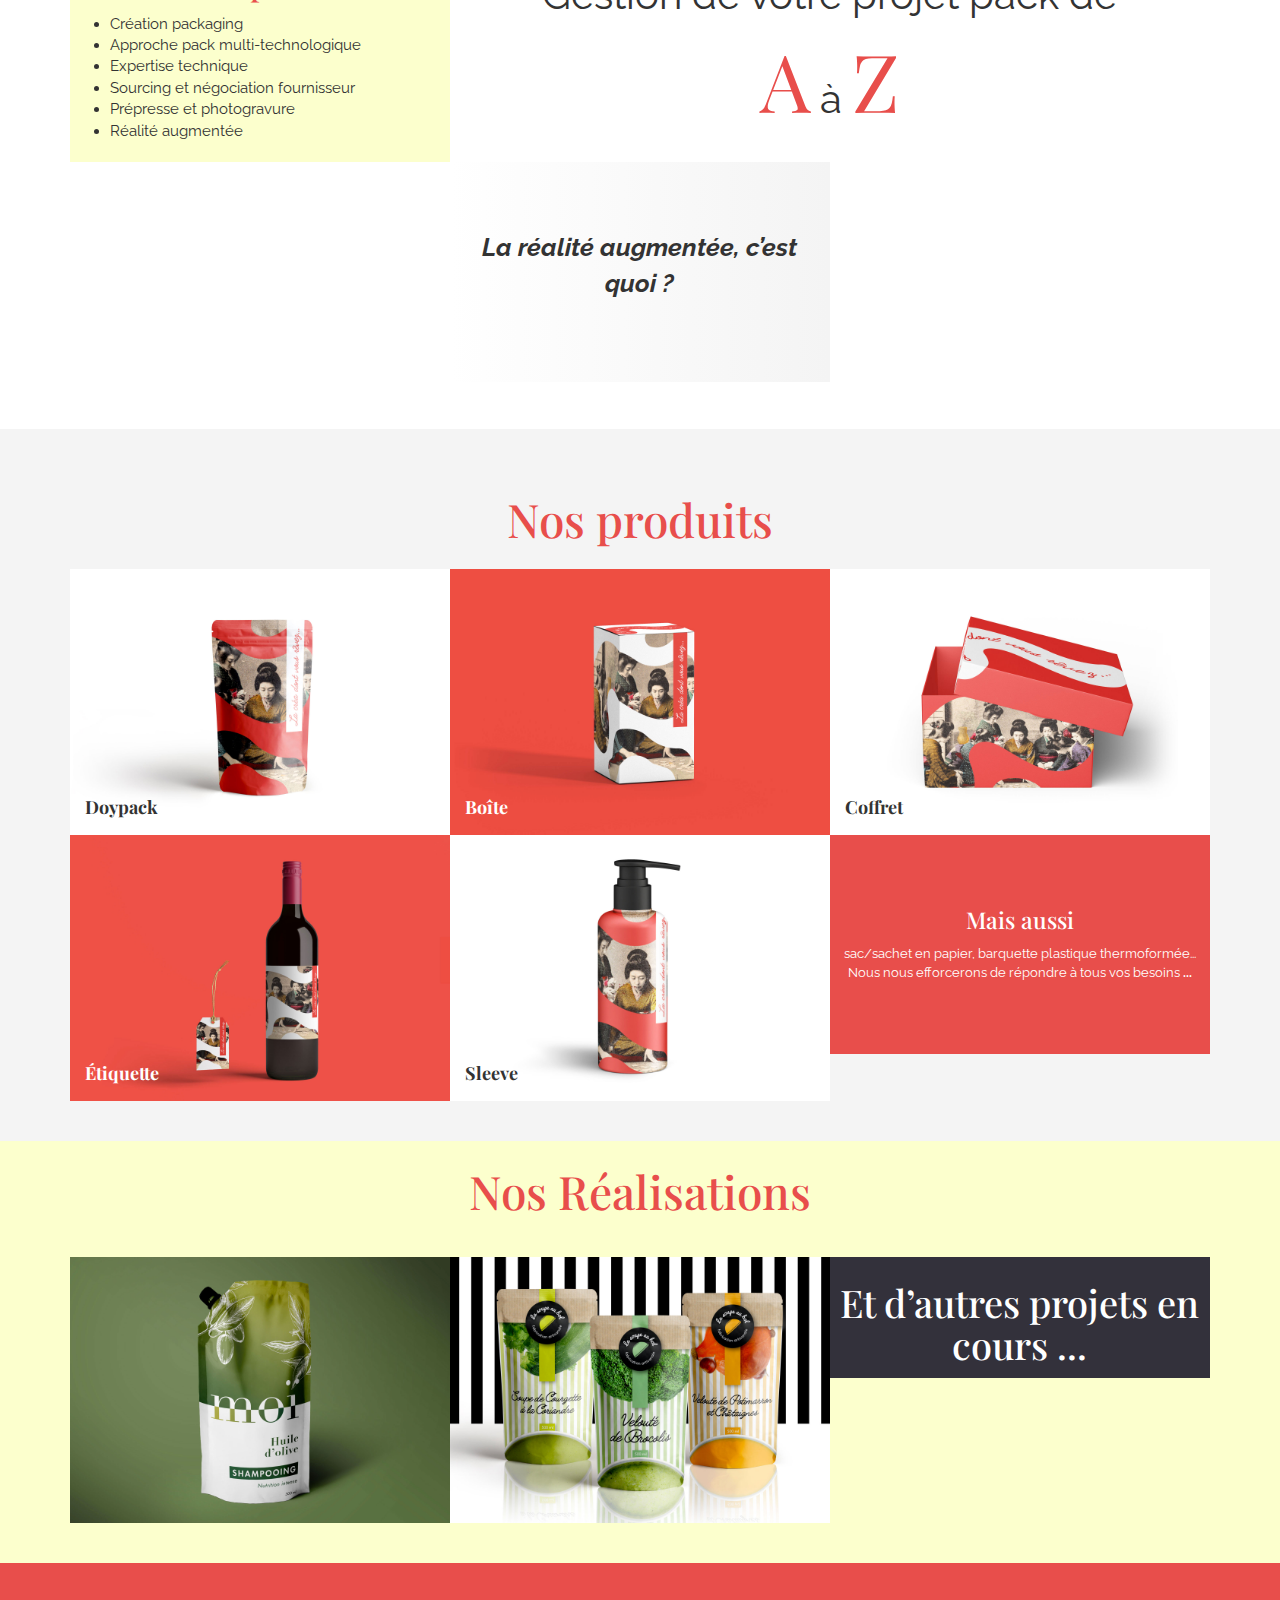
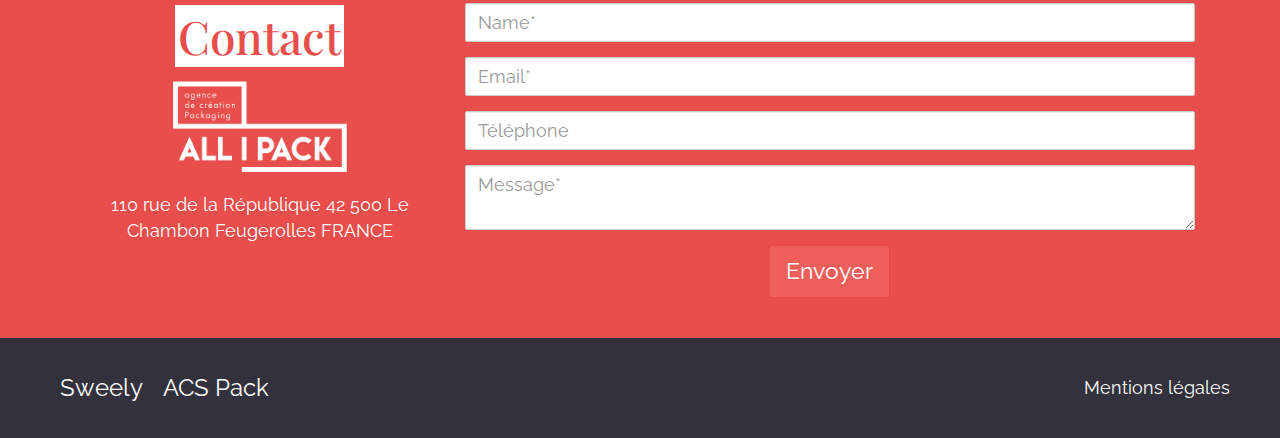
==== commit 2f12ee4a: "Automated commit at 2019-04-29 17:49:42 UTC by middleman-deploy 2.0.0-alpha" ====
--- a/index.html
+++ b/index.html
@@ -7,7 +7,7 @@
           content="width=device-width, initial-scale=1, shrink-to-fit=no">
     <!-- Use the title from a page's frontmatter if it has one -->
     <title></title>
-    <link href="stylesheets/application-046ca8db.css" rel="stylesheet" />
+    <link href="stylesheets/application-7aeb24e4.css" rel="stylesheet" />
     <script src="javascripts/application-c9887d46.js"></script>
     <link href="images/favicon-f15af148.png" rel="icon" type="image/png" />
   </head>
@@ -89,10 +89,6 @@
             Nos équipes ont depuis de nombreuses années une connaissance approfondie des exigence du merchandising et du marketing.</p>
           </div>
       </div>
-
-      <div class="col-12 col-sm-4 description-col z">
-      </div>
-
 </div>
 
 
@@ -229,7 +225,7 @@
         <img src="images/soupex3b-7bc2e53a.jpg" alt="Soupex3b" />
       </div>
       <div class="col-12 col-sm-4 service-text">
-          <h2 class="text-center project">Et d’autres projets en cours  ...</h2>
+        <h2 class="text-center project">Et d’autres projets en cours  ...</h2>
 
       </div>
     </div>
--- a/stylesheets/application-7aeb24e4.css
+++ b/stylesheets/application-7aeb24e4.css
@@ -0,0 +1,8 @@
+@import url("https://fonts.googleapis.com/css?family=Open+Sans:400,300,700|Raleway:400,100,300,700,500");@import url("https://fonts.googleapis.com/css?family=Playfair+Display");/*!
+ * Bootstrap v3.4.0 (https://getbootstrap.com/)
+ * Copyright 2011-2018 Twitter, Inc.
+ * Licensed under MIT (https://github.com/twbs/bootstrap/blob/master/LICENSE)
+ *//*! normalize.css v3.0.3 | MIT License | github.com/necolas/normalize.css */html{font-family:sans-serif;-ms-text-size-adjust:100%;-webkit-text-size-adjust:100%}body{margin:0}article,aside,details,figcaption,figure,footer,header,hgroup,main,menu,nav,section,summary{display:block}audio,canvas,progress,video{display:inline-block;vertical-align:baseline}audio:not([controls]){display:none;height:0}[hidden],template{display:none}a{background-color:transparent}a:active,a:hover{outline:0}abbr[title]{border-bottom:none;text-decoration:underline;-webkit-text-decoration:underline dotted;text-decoration:underline dotted}b,strong{font-weight:bold}dfn{font-style:italic}h1{font-size:2em;margin:0.67em 0}mark{background:#ff0;color:#000}small{font-size:80%}sub,sup{font-size:75%;line-height:0;position:relative;vertical-align:baseline}sup{top:-0.5em}sub{bottom:-0.25em}img{border:0}svg:not(:root){overflow:hidden}figure{margin:1em 40px}hr{-webkit-box-sizing:content-box;box-sizing:content-box;height:0}pre{overflow:auto}code,kbd,pre,samp{font-family:monospace, monospace;font-size:1em}button,input,optgroup,select,textarea{color:inherit;font:inherit;margin:0}button{overflow:visible}button,select{text-transform:none}button,html input[type="button"],input[type="reset"],input[type="submit"]{-webkit-appearance:button;cursor:pointer}button[disabled],html input[disabled]{cursor:default}button::-moz-focus-inner,input::-moz-focus-inner{border:0;padding:0}input{line-height:normal}input[type="checkbox"],input[type="radio"]{-webkit-box-sizing:border-box;box-sizing:border-box;padding:0}input[type="number"]::-webkit-inner-spin-button,input[type="number"]::-webkit-outer-spin-button{height:auto}input[type="search"]{-webkit-appearance:textfield;-webkit-box-sizing:content-box;box-sizing:content-box}input[type="search"]::-webkit-search-cancel-button,input[type="search"]::-webkit-search-decoration{-webkit-appearance:none}fieldset{border:1px solid #c0c0c0;margin:0 2px;padding:0.35em 0.625em 0.75em}legend{border:0;padding:0}textarea{overflow:auto}optgroup{font-weight:bold}table{border-collapse:collapse;border-spacing:0}td,th{padding:0}/*! Source: https://github.com/h5bp/html5-boilerplate/blob/master/src/css/main.css */@media print{*,*:before,*:after{color:#000 !important;text-shadow:none !important;background:transparent !important;-webkit-box-shadow:none !important;box-shadow:none !important}a,a:visited{text-decoration:underline}a[href]:after{content:" (" attr(href) ")"}abbr[title]:after{content:" (" attr(title) ")"}a[href^="#"]:after,a[href^="javascript:"]:after{content:""}pre,blockquote{border:1px solid #999;page-break-inside:avoid}thead{display:table-header-group}tr,img{page-break-inside:avoid}img{max-width:100% !important}p,h2,h3{orphans:3;widows:3}h2,h3{page-break-after:avoid}.navbar{display:none}.btn>.caret,.dropup>.btn>.caret{border-top-color:#000 !important}.label{border:1px solid #000}.table{border-collapse:collapse !important}.table td,.table th{background-color:#fff !important}.table-bordered th,.table-bordered td{border:1px solid #ddd !important}}@font-face{font-family:"Glyphicons Halflings";src:url("../assets/bootstrap/glyphicons-halflings-regular-86b6f62b.eot");src:url("../assets/bootstrap/glyphicons-halflings-regular-86b6f62b.eot?#iefix") format("embedded-opentype"),url("../assets/bootstrap/glyphicons-halflings-regular-ca35b697.woff2") format("woff2"),url("../assets/bootstrap/glyphicons-halflings-regular-278e49a8.woff") format("woff"),url("../assets/bootstrap/glyphicons-halflings-regular-44bc1850.ttf") format("truetype"),url("../assets/bootstrap/glyphicons-halflings-regular-de51a849.svg#glyphicons_halflingsregular") format("svg")}.glyphicon{position:relative;top:1px;display:inline-block;font-family:"Glyphicons Halflings";font-style:normal;font-weight:400;line-height:1;-webkit-font-smoothing:antialiased;-moz-osx-font-smoothing:grayscale}.glyphicon-asterisk:before{content:"\002a"}.glyphicon-plus:before{content:"\002b"}.glyphicon-euro:before,.glyphicon-eur:before{content:"\20ac"}.glyphicon-minus:before{content:"\2212"}.glyphicon-cloud:before{content:"\2601"}.glyphicon-envelope:before{content:"\2709"}.glyphicon-pencil:before{content:"\270f"}.glyphicon-glass:before{content:"\e001"}.glyphicon-music:before{content:"\e002"}.glyphicon-search:before{content:"\e003"}.glyphicon-heart:before{content:"\e005"}.glyphicon-star:before{content:"\e006"}.glyphicon-star-empty:before{content:"\e007"}.glyphicon-user:before{content:"\e008"}.glyphicon-film:before{content:"\e009"}.glyphicon-th-large:before{content:"\e010"}.glyphicon-th:before{content:"\e011"}.glyphicon-th-list:before{content:"\e012"}.glyphicon-ok:before{content:"\e013"}.glyphicon-remove:before{content:"\e014"}.glyphicon-zoom-in:before{content:"\e015"}.glyphicon-zoom-out:before{content:"\e016"}.glyphicon-off:before{content:"\e017"}.glyphicon-signal:before{content:"\e018"}.glyphicon-cog:before{content:"\e019"}.glyphicon-trash:before{content:"\e020"}.glyphicon-home:before{content:"\e021"}.glyphicon-file:before{content:"\e022"}.glyphicon-time:before{content:"\e023"}.glyphicon-road:before{content:"\e024"}.glyphicon-download-alt:before{content:"\e025"}.glyphicon-download:before{content:"\e026"}.glyphicon-upload:before{content:"\e027"}.glyphicon-inbox:before{content:"\e028"}.glyphicon-play-circle:before{content:"\e029"}.glyphicon-repeat:before{content:"\e030"}.glyphicon-refresh:before{content:"\e031"}.glyphicon-list-alt:before{content:"\e032"}.glyphicon-lock:before{content:"\e033"}.glyphicon-flag:before{content:"\e034"}.glyphicon-headphones:before{content:"\e035"}.glyphicon-volume-off:before{content:"\e036"}.glyphicon-volume-down:before{content:"\e037"}.glyphicon-volume-up:before{content:"\e038"}.glyphicon-qrcode:before{content:"\e039"}.glyphicon-barcode:before{content:"\e040"}.glyphicon-tag:before{content:"\e041"}.glyphicon-tags:before{content:"\e042"}.glyphicon-book:before{content:"\e043"}.glyphicon-bookmark:before{content:"\e044"}.glyphicon-print:before{content:"\e045"}.glyphicon-camera:before{content:"\e046"}.glyphicon-font:before{content:"\e047"}.glyphicon-bold:before{content:"\e048"}.glyphicon-italic:before{content:"\e049"}.glyphicon-text-height:before{content:"\e050"}.glyphicon-text-width:before{content:"\e051"}.glyphicon-align-left:before{content:"\e052"}.glyphicon-align-center:before{content:"\e053"}.glyphicon-align-right:before{content:"\e054"}.glyphicon-align-justify:before{content:"\e055"}.glyphicon-list:before{content:"\e056"}.glyphicon-indent-left:before{content:"\e057"}.glyphicon-indent-right:before{content:"\e058"}.glyphicon-facetime-video:before{content:"\e059"}.glyphicon-picture:before{content:"\e060"}.glyphicon-map-marker:before{content:"\e062"}.glyphicon-adjust:before{content:"\e063"}.glyphicon-tint:before{content:"\e064"}.glyphicon-edit:before{content:"\e065"}.glyphicon-share:before{content:"\e066"}.glyphicon-check:before{content:"\e067"}.glyphicon-move:before{content:"\e068"}.glyphicon-step-backward:before{content:"\e069"}.glyphicon-fast-backward:before{content:"\e070"}.glyphicon-backward:before{content:"\e071"}.glyphicon-play:before{content:"\e072"}.glyphicon-pause:before{content:"\e073"}.glyphicon-stop:before{content:"\e074"}.glyphicon-forward:before{content:"\e075"}.glyphicon-fast-forward:before{content:"\e076"}.glyphicon-step-forward:before{content:"\e077"}.glyphicon-eject:before{content:"\e078"}.glyphicon-chevron-left:before{content:"\e079"}.glyphicon-chevron-right:before{content:"\e080"}.glyphicon-plus-sign:before{content:"\e081"}.glyphicon-minus-sign:before{content:"\e082"}.glyphicon-remove-sign:before{content:"\e083"}.glyphicon-ok-sign:before{content:"\e084"}.glyphicon-question-sign:before{content:"\e085"}.glyphicon-info-sign:before{content:"\e086"}.glyphicon-screenshot:before{content:"\e087"}.glyphicon-remove-circle:before{content:"\e088"}.glyphicon-ok-circle:before{content:"\e089"}.glyphicon-ban-circle:before{content:"\e090"}.glyphicon-arrow-left:before{content:"\e091"}.glyphicon-arrow-right:before{content:"\e092"}.glyphicon-arrow-up:before{content:"\e093"}.glyphicon-arrow-down:before{content:"\e094"}.glyphicon-share-alt:before{content:"\e095"}.glyphicon-resize-full:before{content:"\e096"}.glyphicon-resize-small:before{content:"\e097"}.glyphicon-exclamation-sign:before{content:"\e101"}.glyphicon-gift:before{content:"\e102"}.glyphicon-leaf:before{content:"\e103"}.glyphicon-fire:before{content:"\e104"}.glyphicon-eye-open:before{content:"\e105"}.glyphicon-eye-close:before{content:"\e106"}.glyphicon-warning-sign:before{content:"\e107"}.glyphicon-plane:before{content:"\e108"}.glyphicon-calendar:before{content:"\e109"}.glyphicon-random:before{content:"\e110"}.glyphicon-comment:before{content:"\e111"}.glyphicon-magnet:before{content:"\e112"}.glyphicon-chevron-up:before{content:"\e113"}.glyphicon-chevron-down:before{content:"\e114"}.glyphicon-retweet:before{content:"\e115"}.glyphicon-shopping-cart:before{content:"\e116"}.glyphicon-folder-close:before{content:"\e117"}.glyphicon-folder-open:before{content:"\e118"}.glyphicon-resize-vertical:before{content:"\e119"}.glyphicon-resize-horizontal:before{content:"\e120"}.glyphicon-hdd:before{content:"\e121"}.glyphicon-bullhorn:before{content:"\e122"}.glyphicon-bell:before{content:"\e123"}.glyphicon-certificate:before{content:"\e124"}.glyphicon-thumbs-up:before{content:"\e125"}.glyphicon-thumbs-down:before{content:"\e126"}.glyphicon-hand-right:before{content:"\e127"}.glyphicon-hand-left:before{content:"\e128"}.glyphicon-hand-up:before{content:"\e129"}.glyphicon-hand-down:before{content:"\e130"}.glyphicon-circle-arrow-right:before{content:"\e131"}.glyphicon-circle-arrow-left:before{content:"\e132"}.glyphicon-circle-arrow-up:before{content:"\e133"}.glyphicon-circle-arrow-down:before{content:"\e134"}.glyphicon-globe:before{content:"\e135"}.glyphicon-wrench:before{content:"\e136"}.glyphicon-tasks:before{content:"\e137"}.glyphicon-filter:before{content:"\e138"}.glyphicon-briefcase:before{content:"\e139"}.glyphicon-fullscreen:before{content:"\e140"}.glyphicon-dashboard:before{content:"\e141"}.glyphicon-paperclip:before{content:"\e142"}.glyphicon-heart-empty:before{content:"\e143"}.glyphicon-link:before{content:"\e144"}.glyphicon-phone:before{content:"\e145"}.glyphicon-pushpin:before{content:"\e146"}.glyphicon-usd:before{content:"\e148"}.glyphicon-gbp:before{content:"\e149"}.glyphicon-sort:before{content:"\e150"}.glyphicon-sort-by-alphabet:before{content:"\e151"}.glyphicon-sort-by-alphabet-alt:before{content:"\e152"}.glyphicon-sort-by-order:before{content:"\e153"}.glyphicon-sort-by-order-alt:before{content:"\e154"}.glyphicon-sort-by-attributes:before{content:"\e155"}.glyphicon-sort-by-attributes-alt:before{content:"\e156"}.glyphicon-unchecked:before{content:"\e157"}.glyphicon-expand:before{content:"\e158"}.glyphicon-collapse-down:before{content:"\e159"}.glyphicon-collapse-up:before{content:"\e160"}.glyphicon-log-in:before{content:"\e161"}.glyphicon-flash:before{content:"\e162"}.glyphicon-log-out:before{content:"\e163"}.glyphicon-new-window:before{content:"\e164"}.glyphicon-record:before{content:"\e165"}.glyphicon-save:before{content:"\e166"}.glyphicon-open:before{content:"\e167"}.glyphicon-saved:before{content:"\e168"}.glyphicon-import:before{content:"\e169"}.glyphicon-export:before{content:"\e170"}.glyphicon-send:before{content:"\e171"}.glyphicon-floppy-disk:before{content:"\e172"}.glyphicon-floppy-saved:before{content:"\e173"}.glyphicon-floppy-remove:before{content:"\e174"}.glyphicon-floppy-save:before{content:"\e175"}.glyphicon-floppy-open:before{content:"\e176"}.glyphicon-credit-card:before{content:"\e177"}.glyphicon-transfer:before{content:"\e178"}.glyphicon-cutlery:before{content:"\e179"}.glyphicon-header:before{content:"\e180"}.glyphicon-compressed:before{content:"\e181"}.glyphicon-earphone:before{content:"\e182"}.glyphicon-phone-alt:before{content:"\e183"}.glyphicon-tower:before{content:"\e184"}.glyphicon-stats:before{content:"\e185"}.glyphicon-sd-video:before{content:"\e186"}.glyphicon-hd-video:before{content:"\e187"}.glyphicon-subtitles:before{content:"\e188"}.glyphicon-sound-stereo:before{content:"\e189"}.glyphicon-sound-dolby:before{content:"\e190"}.glyphicon-sound-5-1:before{content:"\e191"}.glyphicon-sound-6-1:before{content:"\e192"}.glyphicon-sound-7-1:before{content:"\e193"}.glyphicon-copyright-mark:before{content:"\e194"}.glyphicon-registration-mark:before{content:"\e195"}.glyphicon-cloud-download:before{content:"\e197"}.glyphicon-cloud-upload:before{content:"\e198"}.glyphicon-tree-conifer:before{content:"\e199"}.glyphicon-tree-deciduous:before{content:"\e200"}.glyphicon-cd:before{content:"\e201"}.glyphicon-save-file:before{content:"\e202"}.glyphicon-open-file:before{content:"\e203"}.glyphicon-level-up:before{content:"\e204"}.glyphicon-copy:before{content:"\e205"}.glyphicon-paste:before{content:"\e206"}.glyphicon-alert:before{content:"\e209"}.glyphicon-equalizer:before{content:"\e210"}.glyphicon-king:before{content:"\e211"}.glyphicon-queen:before{content:"\e212"}.glyphicon-pawn:before{content:"\e213"}.glyphicon-bishop:before{content:"\e214"}.glyphicon-knight:before{content:"\e215"}.glyphicon-baby-formula:before{content:"\e216"}.glyphicon-tent:before{content:"\26fa"}.glyphicon-blackboard:before{content:"\e218"}.glyphicon-bed:before{content:"\e219"}.glyphicon-apple:before{content:"\f8ff"}.glyphicon-erase:before{content:"\e221"}.glyphicon-hourglass:before{content:"\231b"}.glyphicon-lamp:before{content:"\e223"}.glyphicon-duplicate:before{content:"\e224"}.glyphicon-piggy-bank:before{content:"\e225"}.glyphicon-scissors:before{content:"\e226"}.glyphicon-bitcoin:before{content:"\e227"}.glyphicon-btc:before{content:"\e227"}.glyphicon-xbt:before{content:"\e227"}.glyphicon-yen:before{content:"\00a5"}.glyphicon-jpy:before{content:"\00a5"}.glyphicon-ruble:before{content:"\20bd"}.glyphicon-rub:before{content:"\20bd"}.glyphicon-scale:before{content:"\e230"}.glyphicon-ice-lolly:before{content:"\e231"}.glyphicon-ice-lolly-tasted:before{content:"\e232"}.glyphicon-education:before{content:"\e233"}.glyphicon-option-horizontal:before{content:"\e234"}.glyphicon-option-vertical:before{content:"\e235"}.glyphicon-menu-hamburger:before{content:"\e236"}.glyphicon-modal-window:before{content:"\e237"}.glyphicon-oil:before{content:"\e238"}.glyphicon-grain:before{content:"\e239"}.glyphicon-sunglasses:before{content:"\e240"}.glyphicon-text-size:before{content:"\e241"}.glyphicon-text-color:before{content:"\e242"}.glyphicon-text-background:before{content:"\e243"}.glyphicon-object-align-top:before{content:"\e244"}.glyphicon-object-align-bottom:before{content:"\e245"}.glyphicon-object-align-horizontal:before{content:"\e246"}.glyphicon-object-align-left:before{content:"\e247"}.glyphicon-object-align-vertical:before{content:"\e248"}.glyphicon-object-align-right:before{content:"\e249"}.glyphicon-triangle-right:before{content:"\e250"}.glyphicon-triangle-left:before{content:"\e251"}.glyphicon-triangle-bottom:before{content:"\e252"}.glyphicon-triangle-top:before{content:"\e253"}.glyphicon-console:before{content:"\e254"}.glyphicon-superscript:before{content:"\e255"}.glyphicon-subscript:before{content:"\e256"}.glyphicon-menu-left:before{content:"\e257"}.glyphicon-menu-right:before{content:"\e258"}.glyphicon-menu-down:before{content:"\e259"}.glyphicon-menu-up:before{content:"\e260"}*{-webkit-box-sizing:border-box;box-sizing:border-box}*:before,*:after{-webkit-box-sizing:border-box;box-sizing:border-box}html{font-size:10px;-webkit-tap-highlight-color:transparent}body{font-family:"Raleway", "Helvetica", "sans-serif";font-size:18px;line-height:1.42857;color:#333333;background-color:#F4F4F4}input,button,select,textarea{font-family:inherit;font-size:inherit;line-height:inherit}a{color:#469AE0;text-decoration:none}a:hover,a:focus{color:#1f74ba;text-decoration:underline}a:focus{outline:5px auto -webkit-focus-ring-color;outline-offset:-2px}figure{margin:0}img{vertical-align:middle}.img-responsive{display:block;max-width:100%;height:auto}.img-rounded{border-radius:2px}.img-thumbnail{padding:4px;line-height:1.42857;background-color:#F4F4F4;border:1px solid #ddd;border-radius:2px;-webkit-transition:all 0.2s ease-in-out;transition:all 0.2s ease-in-out;display:inline-block;max-width:100%;height:auto}.img-circle{border-radius:50%}hr{margin-top:25px;margin-bottom:25px;border:0;border-top:1px solid #eeeeee}.sr-only{position:absolute;width:1px;height:1px;padding:0;margin:-1px;overflow:hidden;clip:rect(0, 0, 0, 0);border:0}.sr-only-focusable:active,.sr-only-focusable:focus{position:static;width:auto;height:auto;margin:0;overflow:visible;clip:auto}[role="button"]{cursor:pointer}h1,h2,h3,h4,h5,h6,.h1,.h2,.h3,.h4,.h5,.h6{font-family:"Playfair Display", "Helvetica", "sans-serif";font-weight:500;line-height:1.1;color:inherit}h1 small,h1 .small,h2 small,h2 .small,h3 small,h3 .small,h4 small,h4 .small,h5 small,h5 .small,h6 small,h6 .small,.h1 small,.h1 .small,.h2 small,.h2 .small,.h3 small,.h3 .small,.h4 small,.h4 .small,.h5 small,.h5 .small,.h6 small,.h6 .small{font-weight:400;line-height:1;color:#777777}h1,.h1,h2,.h2,h3,.h3{margin-top:25px;margin-bottom:12.5px}h1 small,h1 .small,.h1 small,.h1 .small,h2 small,h2 .small,.h2 small,.h2 .small,h3 small,h3 .small,.h3 small,.h3 .small{font-size:65%}h4,.h4,h5,.h5,h6,.h6{margin-top:12.5px;margin-bottom:12.5px}h4 small,h4 .small,.h4 small,.h4 .small,h5 small,h5 .small,.h5 small,.h5 .small,h6 small,h6 .small,.h6 small,.h6 .small{font-size:75%}h1,.h1{font-size:46px}h2,.h2{font-size:38px}h3,.h3{font-size:31px}h4,.h4{font-size:23px}h5,.h5{font-size:18px}h6,.h6{font-size:16px}p{margin:0 0 12.5px}.lead{margin-bottom:25px;font-size:20px;font-weight:300;line-height:1.4}@media (min-width: 768px){.lead{font-size:27px}}small,.small{font-size:88%}mark,.mark{padding:.2em;background-color:#fcf8e3}.text-left{text-align:left}.text-right{text-align:right}.text-center{text-align:center}.text-justify{text-align:justify}.text-nowrap{white-space:nowrap}.text-lowercase{text-transform:lowercase}.text-uppercase,.initialism{text-transform:uppercase}.text-capitalize{text-transform:capitalize}.text-muted{color:#777777}.text-primary{color:#469AE0}a.text-primary:hover,a.text-primary:focus{color:#2381d0}.text-success{color:#3c763d}a.text-success:hover,a.text-success:focus{color:#2b542c}.text-info{color:#31708f}a.text-info:hover,a.text-info:focus{color:#245269}.text-warning{color:#8a6d3b}a.text-warning:hover,a.text-warning:focus{color:#66512c}.text-danger{color:#a94442}a.text-danger:hover,a.text-danger:focus{color:#843534}.bg-primary{color:#fff}.bg-primary{background-color:#469AE0}a.bg-primary:hover,a.bg-primary:focus{background-color:#2381d0}.bg-success{background-color:#dff0d8}a.bg-success:hover,a.bg-success:focus{background-color:#c1e2b3}.bg-info{background-color:#d9edf7}a.bg-info:hover,a.bg-info:focus{background-color:#afd9ee}.bg-warning{background-color:#fcf8e3}a.bg-warning:hover,a.bg-warning:focus{background-color:#f7ecb5}.bg-danger{background-color:#f2dede}a.bg-danger:hover,a.bg-danger:focus{background-color:#e4b9b9}.page-header{padding-bottom:11.5px;margin:50px 0 25px;border-bottom:1px solid #eeeeee}ul,ol{margin-top:0;margin-bottom:12.5px}ul ul,ul ol,ol ul,ol ol{margin-bottom:0}.list-unstyled{padding-left:0;list-style:none}.list-inline{padding-left:0;list-style:none;margin-left:-5px}.list-inline>li{display:inline-block;padding-right:5px;padding-left:5px}dl{margin-top:0;margin-bottom:25px}dt,dd{line-height:1.42857}dt{font-weight:700}dd{margin-left:0}.dl-horizontal dd:before,.dl-horizontal dd:after{display:table;content:" "}.dl-horizontal dd:after{clear:both}@media (min-width: 768px){.dl-horizontal dt{float:left;width:160px;clear:left;text-align:right;overflow:hidden;text-overflow:ellipsis;white-space:nowrap}.dl-horizontal dd{margin-left:180px}}abbr[title],abbr[data-original-title]{cursor:help}.initialism{font-size:90%}blockquote{padding:12.5px 25px;margin:0 0 25px;font-size:22.5px;border-left:5px solid #eeeeee}blockquote p:last-child,blockquote ul:last-child,blockquote ol:last-child{margin-bottom:0}blockquote footer,blockquote small,blockquote .small{display:block;font-size:80%;line-height:1.42857;color:#777777}blockquote footer:before,blockquote small:before,blockquote .small:before{content:"\2014 \00A0"}.blockquote-reverse,blockquote.pull-right{padding-right:15px;padding-left:0;text-align:right;border-right:5px solid #eeeeee;border-left:0}.blockquote-reverse footer:before,.blockquote-reverse small:before,.blockquote-reverse .small:before,blockquote.pull-right footer:before,blockquote.pull-right small:before,blockquote.pull-right .small:before{content:""}.blockquote-reverse footer:after,.blockquote-reverse small:after,.blockquote-reverse .small:after,blockquote.pull-right footer:after,blockquote.pull-right small:after,blockquote.pull-right .small:after{content:"\00A0 \2014"}address{margin-bottom:25px;font-style:normal;line-height:1.42857}code,kbd,pre,samp{font-family:Menlo, Monaco, Consolas, "Courier New", monospace}code{padding:2px 4px;font-size:90%;color:#c7254e;background-color:#f9f2f4;border-radius:2px}kbd{padding:2px 4px;font-size:90%;color:#fff;background-color:#333;border-radius:2px;-webkit-box-shadow:inset 0 -1px 0 rgba(0,0,0,0.25);box-shadow:inset 0 -1px 0 rgba(0,0,0,0.25)}kbd kbd{padding:0;font-size:100%;font-weight:700;-webkit-box-shadow:none;box-shadow:none}pre{display:block;padding:12px;margin:0 0 12.5px;font-size:17px;line-height:1.42857;color:#333333;word-break:break-all;word-wrap:break-word;background-color:#f5f5f5;border:1px solid #ccc;border-radius:2px}pre code{padding:0;font-size:inherit;color:inherit;white-space:pre-wrap;background-color:transparent;border-radius:0}.pre-scrollable{max-height:340px;overflow-y:scroll}.container{padding-right:15px;padding-left:15px;margin-right:auto;margin-left:auto}.container:before,.container:after{display:table;content:" "}.container:after{clear:both}@media (min-width: 768px){.container{width:750px}}@media (min-width: 992px){.container{width:970px}}@media (min-width: 1200px){.container{width:1170px}}.container-fluid{padding-right:15px;padding-left:15px;margin-right:auto;margin-left:auto}.container-fluid:before,.container-fluid:after{display:table;content:" "}.container-fluid:after{clear:both}.row{margin-right:-15px;margin-left:-15px}.row:before,.row:after{display:table;content:" "}.row:after{clear:both}.row-no-gutters{margin-right:0;margin-left:0}.row-no-gutters [class*="col-"]{padding-right:0;padding-left:0}.col-xs-1,.col-sm-1,.col-md-1,.col-lg-1,.col-xs-2,.col-sm-2,.col-md-2,.col-lg-2,.col-xs-3,.col-sm-3,.col-md-3,.col-lg-3,.col-xs-4,.col-sm-4,.col-md-4,.col-lg-4,.col-xs-5,.col-sm-5,.col-md-5,.col-lg-5,.col-xs-6,.col-sm-6,.col-md-6,.col-lg-6,.col-xs-7,.col-sm-7,.col-md-7,.col-lg-7,.col-xs-8,.col-sm-8,.col-md-8,.col-lg-8,.col-xs-9,.col-sm-9,.col-md-9,.col-lg-9,.col-xs-10,.col-sm-10,.col-md-10,.col-lg-10,.col-xs-11,.col-sm-11,.col-md-11,.col-lg-11,.col-xs-12,.col-sm-12,.col-md-12,.col-lg-12{position:relative;min-height:1px;padding-right:15px;padding-left:15px}.col-xs-1,.col-xs-2,.col-xs-3,.col-xs-4,.col-xs-5,.col-xs-6,.col-xs-7,.col-xs-8,.col-xs-9,.col-xs-10,.col-xs-11,.col-xs-12{float:left}.col-xs-1{width:8.33333%}.col-xs-2{width:16.66667%}.col-xs-3{width:25%}.col-xs-4{width:33.33333%}.col-xs-5{width:41.66667%}.col-xs-6{width:50%}.col-xs-7{width:58.33333%}.col-xs-8{width:66.66667%}.col-xs-9{width:75%}.col-xs-10{width:83.33333%}.col-xs-11{width:91.66667%}.col-xs-12{width:100%}.col-xs-pull-0{right:auto}.col-xs-pull-1{right:8.33333%}.col-xs-pull-2{right:16.66667%}.col-xs-pull-3{right:25%}.col-xs-pull-4{right:33.33333%}.col-xs-pull-5{right:41.66667%}.col-xs-pull-6{right:50%}.col-xs-pull-7{right:58.33333%}.col-xs-pull-8{right:66.66667%}.col-xs-pull-9{right:75%}.col-xs-pull-10{right:83.33333%}.col-xs-pull-11{right:91.66667%}.col-xs-pull-12{right:100%}.col-xs-push-0{left:auto}.col-xs-push-1{left:8.33333%}.col-xs-push-2{left:16.66667%}.col-xs-push-3{left:25%}.col-xs-push-4{left:33.33333%}.col-xs-push-5{left:41.66667%}.col-xs-push-6{left:50%}.col-xs-push-7{left:58.33333%}.col-xs-push-8{left:66.66667%}.col-xs-push-9{left:75%}.col-xs-push-10{left:83.33333%}.col-xs-push-11{left:91.66667%}.col-xs-push-12{left:100%}.col-xs-offset-0{margin-left:0%}.col-xs-offset-1{margin-left:8.33333%}.col-xs-offset-2{margin-left:16.66667%}.col-xs-offset-3{margin-left:25%}.col-xs-offset-4{margin-left:33.33333%}.col-xs-offset-5{margin-left:41.66667%}.col-xs-offset-6{margin-left:50%}.col-xs-offset-7{margin-left:58.33333%}.col-xs-offset-8{margin-left:66.66667%}.col-xs-offset-9{margin-left:75%}.col-xs-offset-10{margin-left:83.33333%}.col-xs-offset-11{margin-left:91.66667%}.col-xs-offset-12{margin-left:100%}@media (min-width: 768px){.col-sm-1,.col-sm-2,.col-sm-3,.col-sm-4,.col-sm-5,.col-sm-6,.col-sm-7,.col-sm-8,.col-sm-9,.col-sm-10,.col-sm-11,.col-sm-12{float:left}.col-sm-1{width:8.33333%}.col-sm-2{width:16.66667%}.col-sm-3{width:25%}.col-sm-4{width:33.33333%}.col-sm-5{width:41.66667%}.col-sm-6{width:50%}.col-sm-7{width:58.33333%}.col-sm-8{width:66.66667%}.col-sm-9{width:75%}.col-sm-10{width:83.33333%}.col-sm-11{width:91.66667%}.col-sm-12{width:100%}.col-sm-pull-0{right:auto}.col-sm-pull-1{right:8.33333%}.col-sm-pull-2{right:16.66667%}.col-sm-pull-3{right:25%}.col-sm-pull-4{right:33.33333%}.col-sm-pull-5{right:41.66667%}.col-sm-pull-6{right:50%}.col-sm-pull-7{right:58.33333%}.col-sm-pull-8{right:66.66667%}.col-sm-pull-9{right:75%}.col-sm-pull-10{right:83.33333%}.col-sm-pull-11{right:91.66667%}.col-sm-pull-12{right:100%}.col-sm-push-0{left:auto}.col-sm-push-1{left:8.33333%}.col-sm-push-2{left:16.66667%}.col-sm-push-3{left:25%}.col-sm-push-4{left:33.33333%}.col-sm-push-5{left:41.66667%}.col-sm-push-6{left:50%}.col-sm-push-7{left:58.33333%}.col-sm-push-8{left:66.66667%}.col-sm-push-9{left:75%}.col-sm-push-10{left:83.33333%}.col-sm-push-11{left:91.66667%}.col-sm-push-12{left:100%}.col-sm-offset-0{margin-left:0%}.col-sm-offset-1{margin-left:8.33333%}.col-sm-offset-2{margin-left:16.66667%}.col-sm-offset-3{margin-left:25%}.col-sm-offset-4{margin-left:33.33333%}.col-sm-offset-5{margin-left:41.66667%}.col-sm-offset-6{margin-left:50%}.col-sm-offset-7{margin-left:58.33333%}.col-sm-offset-8{margin-left:66.66667%}.col-sm-offset-9{margin-left:75%}.col-sm-offset-10{margin-left:83.33333%}.col-sm-offset-11{margin-left:91.66667%}.col-sm-offset-12{margin-left:100%}}@media (min-width: 992px){.col-md-1,.col-md-2,.col-md-3,.col-md-4,.col-md-5,.col-md-6,.col-md-7,.col-md-8,.col-md-9,.col-md-10,.col-md-11,.col-md-12{float:left}.col-md-1{width:8.33333%}.col-md-2{width:16.66667%}.col-md-3{width:25%}.col-md-4{width:33.33333%}.col-md-5{width:41.66667%}.col-md-6{width:50%}.col-md-7{width:58.33333%}.col-md-8{width:66.66667%}.col-md-9{width:75%}.col-md-10{width:83.33333%}.col-md-11{width:91.66667%}.col-md-12{width:100%}.col-md-pull-0{right:auto}.col-md-pull-1{right:8.33333%}.col-md-pull-2{right:16.66667%}.col-md-pull-3{right:25%}.col-md-pull-4{right:33.33333%}.col-md-pull-5{right:41.66667%}.col-md-pull-6{right:50%}.col-md-pull-7{right:58.33333%}.col-md-pull-8{right:66.66667%}.col-md-pull-9{right:75%}.col-md-pull-10{right:83.33333%}.col-md-pull-11{right:91.66667%}.col-md-pull-12{right:100%}.col-md-push-0{left:auto}.col-md-push-1{left:8.33333%}.col-md-push-2{left:16.66667%}.col-md-push-3{left:25%}.col-md-push-4{left:33.33333%}.col-md-push-5{left:41.66667%}.col-md-push-6{left:50%}.col-md-push-7{left:58.33333%}.col-md-push-8{left:66.66667%}.col-md-push-9{left:75%}.col-md-push-10{left:83.33333%}.col-md-push-11{left:91.66667%}.col-md-push-12{left:100%}.col-md-offset-0{margin-left:0%}.col-md-offset-1{margin-left:8.33333%}.col-md-offset-2{margin-left:16.66667%}.col-md-offset-3{margin-left:25%}.col-md-offset-4{margin-left:33.33333%}.col-md-offset-5{margin-left:41.66667%}.col-md-offset-6{margin-left:50%}.col-md-offset-7{margin-left:58.33333%}.col-md-offset-8{margin-left:66.66667%}.col-md-offset-9{margin-left:75%}.col-md-offset-10{margin-left:83.33333%}.col-md-offset-11{margin-left:91.66667%}.col-md-offset-12{margin-left:100%}}@media (min-width: 1200px){.col-lg-1,.col-lg-2,.col-lg-3,.col-lg-4,.col-lg-5,.col-lg-6,.col-lg-7,.col-lg-8,.col-lg-9,.col-lg-10,.col-lg-11,.col-lg-12{float:left}.col-lg-1{width:8.33333%}.col-lg-2{width:16.66667%}.col-lg-3{width:25%}.col-lg-4{width:33.33333%}.col-lg-5{width:41.66667%}.col-lg-6{width:50%}.col-lg-7{width:58.33333%}.col-lg-8{width:66.66667%}.col-lg-9{width:75%}.col-lg-10{width:83.33333%}.col-lg-11{width:91.66667%}.col-lg-12{width:100%}.col-lg-pull-0{right:auto}.col-lg-pull-1{right:8.33333%}.col-lg-pull-2{right:16.66667%}.col-lg-pull-3{right:25%}.col-lg-pull-4{right:33.33333%}.col-lg-pull-5{right:41.66667%}.col-lg-pull-6{right:50%}.col-lg-pull-7{right:58.33333%}.col-lg-pull-8{right:66.66667%}.col-lg-pull-9{right:75%}.col-lg-pull-10{right:83.33333%}.col-lg-pull-11{right:91.66667%}.col-lg-pull-12{right:100%}.col-lg-push-0{left:auto}.col-lg-push-1{left:8.33333%}.col-lg-push-2{left:16.66667%}.col-lg-push-3{left:25%}.col-lg-push-4{left:33.33333%}.col-lg-push-5{left:41.66667%}.col-lg-push-6{left:50%}.col-lg-push-7{left:58.33333%}.col-lg-push-8{left:66.66667%}.col-lg-push-9{left:75%}.col-lg-push-10{left:83.33333%}.col-lg-push-11{left:91.66667%}.col-lg-push-12{left:100%}.col-lg-offset-0{margin-left:0%}.col-lg-offset-1{margin-left:8.33333%}.col-lg-offset-2{margin-left:16.66667%}.col-lg-offset-3{margin-left:25%}.col-lg-offset-4{margin-left:33.33333%}.col-lg-offset-5{margin-left:41.66667%}.col-lg-offset-6{margin-left:50%}.col-lg-offset-7{margin-left:58.33333%}.col-lg-offset-8{margin-left:66.66667%}.col-lg-offset-9{margin-left:75%}.col-lg-offset-10{margin-left:83.33333%}.col-lg-offset-11{margin-left:91.66667%}.col-lg-offset-12{margin-left:100%}}table{background-color:transparent}table col[class*="col-"]{position:static;display:table-column;float:none}table td[class*="col-"],table th[class*="col-"]{position:static;display:table-cell;float:none}caption{padding-top:8px;padding-bottom:8px;color:#777777;text-align:left}th{text-align:left}.table{width:100%;max-width:100%;margin-bottom:25px}.table>thead>tr>th,.table>thead>tr>td,.table>tbody>tr>th,.table>tbody>tr>td,.table>tfoot>tr>th,.table>tfoot>tr>td{padding:8px;line-height:1.42857;vertical-align:top;border-top:1px solid #ddd}.table>thead>tr>th{vertical-align:bottom;border-bottom:2px solid #ddd}.table>caption+thead>tr:first-child>th,.table>caption+thead>tr:first-child>td,.table>colgroup+thead>tr:first-child>th,.table>colgroup+thead>tr:first-child>td,.table>thead:first-child>tr:first-child>th,.table>thead:first-child>tr:first-child>td{border-top:0}.table>tbody+tbody{border-top:2px solid #ddd}.table .table{background-color:#F4F4F4}.table-condensed>thead>tr>th,.table-condensed>thead>tr>td,.table-condensed>tbody>tr>th,.table-condensed>tbody>tr>td,.table-condensed>tfoot>tr>th,.table-condensed>tfoot>tr>td{padding:5px}.table-bordered{border:1px solid #ddd}.table-bordered>thead>tr>th,.table-bordered>thead>tr>td,.table-bordered>tbody>tr>th,.table-bordered>tbody>tr>td,.table-bordered>tfoot>tr>th,.table-bordered>tfoot>tr>td{border:1px solid #ddd}.table-bordered>thead>tr>th,.table-bordered>thead>tr>td{border-bottom-width:2px}.table-striped>tbody>tr:nth-of-type(odd){background-color:#f9f9f9}.table-hover>tbody>tr:hover{background-color:#f5f5f5}.table>thead>tr>td.active,.table>thead>tr>th.active,.table>thead>tr.active>td,.table>thead>tr.active>th,.table>tbody>tr>td.active,.table>tbody>tr>th.active,.table>tbody>tr.active>td,.table>tbody>tr.active>th,.table>tfoot>tr>td.active,.table>tfoot>tr>th.active,.table>tfoot>tr.active>td,.table>tfoot>tr.active>th{background-color:#f5f5f5}.table-hover>tbody>tr>td.active:hover,.table-hover>tbody>tr>th.active:hover,.table-hover>tbody>tr.active:hover>td,.table-hover>tbody>tr:hover>.active,.table-hover>tbody>tr.active:hover>th{background-color:#e8e8e8}.table>thead>tr>td.success,.table>thead>tr>th.success,.table>thead>tr.success>td,.table>thead>tr.success>th,.table>tbody>tr>td.success,.table>tbody>tr>th.success,.table>tbody>tr.success>td,.table>tbody>tr.success>th,.table>tfoot>tr>td.success,.table>tfoot>tr>th.success,.table>tfoot>tr.success>td,.table>tfoot>tr.success>th{background-color:#dff0d8}.table-hover>tbody>tr>td.success:hover,.table-hover>tbody>tr>th.success:hover,.table-hover>tbody>tr.success:hover>td,.table-hover>tbody>tr:hover>.success,.table-hover>tbody>tr.success:hover>th{background-color:#d0e9c6}.table>thead>tr>td.info,.table>thead>tr>th.info,.table>thead>tr.info>td,.table>thead>tr.info>th,.table>tbody>tr>td.info,.table>tbody>tr>th.info,.table>tbody>tr.info>td,.table>tbody>tr.info>th,.table>tfoot>tr>td.info,.table>tfoot>tr>th.info,.table>tfoot>tr.info>td,.table>tfoot>tr.info>th{background-color:#d9edf7}.table-hover>tbody>tr>td.info:hover,.table-hover>tbody>tr>th.info:hover,.table-hover>tbody>tr.info:hover>td,.table-hover>tbody>tr:hover>.info,.table-hover>tbody>tr.info:hover>th{background-color:#c4e3f3}.table>thead>tr>td.warning,.table>thead>tr>th.warning,.table>thead>tr.warning>td,.table>thead>tr.warning>th,.table>tbody>tr>td.warning,.table>tbody>tr>th.warning,.table>tbody>tr.warning>td,.table>tbody>tr.warning>th,.table>tfoot>tr>td.warning,.table>tfoot>tr>th.warning,.table>tfoot>tr.warning>td,.table>tfoot>tr.warning>th{background-color:#fcf8e3}.table-hover>tbody>tr>td.warning:hover,.table-hover>tbody>tr>th.warning:hover,.table-hover>tbody>tr.warning:hover>td,.table-hover>tbody>tr:hover>.warning,.table-hover>tbody>tr.warning:hover>th{background-color:#faf2cc}.table>thead>tr>td.danger,.table>thead>tr>th.danger,.table>thead>tr.danger>td,.table>thead>tr.danger>th,.table>tbody>tr>td.danger,.table>tbody>tr>th.danger,.table>tbody>tr.danger>td,.table>tbody>tr.danger>th,.table>tfoot>tr>td.danger,.table>tfoot>tr>th.danger,.table>tfoot>tr.danger>td,.table>tfoot>tr.danger>th{background-color:#f2dede}.table-hover>tbody>tr>td.danger:hover,.table-hover>tbody>tr>th.danger:hover,.table-hover>tbody>tr.danger:hover>td,.table-hover>tbody>tr:hover>.danger,.table-hover>tbody>tr.danger:hover>th{background-color:#ebcccc}.table-responsive{min-height:.01%;overflow-x:auto}@media screen and (max-width: 767px){.table-responsive{width:100%;margin-bottom:18.75px;overflow-y:hidden;-ms-overflow-style:-ms-autohiding-scrollbar;border:1px solid #ddd}.table-responsive>.table{margin-bottom:0}.table-responsive>.table>thead>tr>th,.table-responsive>.table>thead>tr>td,.table-responsive>.table>tbody>tr>th,.table-responsive>.table>tbody>tr>td,.table-responsive>.table>tfoot>tr>th,.table-responsive>.table>tfoot>tr>td{white-space:nowrap}.table-responsive>.table-bordered{border:0}.table-responsive>.table-bordered>thead>tr>th:first-child,.table-responsive>.table-bordered>thead>tr>td:first-child,.table-responsive>.table-bordered>tbody>tr>th:first-child,.table-responsive>.table-bordered>tbody>tr>td:first-child,.table-responsive>.table-bordered>tfoot>tr>th:first-child,.table-responsive>.table-bordered>tfoot>tr>td:first-child{border-left:0}.table-responsive>.table-bordered>thead>tr>th:last-child,.table-responsive>.table-bordered>thead>tr>td:last-child,.table-responsive>.table-bordered>tbody>tr>th:last-child,.table-responsive>.table-bordered>tbody>tr>td:last-child,.table-responsive>.table-bordered>tfoot>tr>th:last-child,.table-responsive>.table-bordered>tfoot>tr>td:last-child{border-right:0}.table-responsive>.table-bordered>tbody>tr:last-child>th,.table-responsive>.table-bordered>tbody>tr:last-child>td,.table-responsive>.table-bordered>tfoot>tr:last-child>th,.table-responsive>.table-bordered>tfoot>tr:last-child>td{border-bottom:0}}fieldset{min-width:0;padding:0;margin:0;border:0}legend{display:block;width:100%;padding:0;margin-bottom:25px;font-size:27px;line-height:inherit;color:#333333;border:0;border-bottom:1px solid #e5e5e5}label{display:inline-block;max-width:100%;margin-bottom:5px;font-weight:700}input[type="search"]{-webkit-box-sizing:border-box;box-sizing:border-box;-webkit-appearance:none;-moz-appearance:none;appearance:none}input[type="radio"],input[type="checkbox"]{margin:4px 0 0;margin-top:1px \9;line-height:normal}input[type="radio"][disabled],input[type="radio"].disabled,fieldset[disabled] input[type="radio"],input[type="checkbox"][disabled],input[type="checkbox"].disabled,fieldset[disabled] input[type="checkbox"]{cursor:not-allowed}input[type="file"]{display:block}input[type="range"]{display:block;width:100%}select[multiple],select[size]{height:auto}input[type="file"]:focus,input[type="radio"]:focus,input[type="checkbox"]:focus{outline:5px auto -webkit-focus-ring-color;outline-offset:-2px}output{display:block;padding-top:7px;font-size:18px;line-height:1.42857;color:#000000}.form-control{display:block;width:100%;height:39px;padding:6px 12px;font-size:18px;line-height:1.42857;color:#000000;background-color:#fff;background-image:none;border:1px solid #ccc;border-radius:2px;-webkit-box-shadow:inset 0 1px 1px rgba(0,0,0,0.075);box-shadow:inset 0 1px 1px rgba(0,0,0,0.075);-webkit-transition:border-color ease-in-out 0.15s, box-shadow ease-in-out 0.15s;-webkit-transition:border-color ease-in-out 0.15s, -webkit-box-shadow ease-in-out 0.15s;transition:border-color ease-in-out 0.15s, -webkit-box-shadow ease-in-out 0.15s;transition:border-color ease-in-out 0.15s, box-shadow ease-in-out 0.15s;transition:border-color ease-in-out 0.15s, box-shadow ease-in-out 0.15s, -webkit-box-shadow ease-in-out 0.15s}.form-control:focus{border-color:#66afe9;outline:0;-webkit-box-shadow:inset 0 1px 1px rgba(0,0,0,0.075),0 0 8px rgba(102,175,233,0.6);box-shadow:inset 0 1px 1px rgba(0,0,0,0.075),0 0 8px rgba(102,175,233,0.6)}.form-control::-moz-placeholder{color:#999;opacity:1}.form-control:-ms-input-placeholder{color:#999}.form-control::-webkit-input-placeholder{color:#999}.form-control::-ms-expand{background-color:transparent;border:0}.form-control[disabled],.form-control[readonly],fieldset[disabled] .form-control{background-color:#eeeeee;opacity:1}.form-control[disabled],fieldset[disabled] .form-control{cursor:not-allowed}textarea.form-control{height:auto}@media screen and (-webkit-min-device-pixel-ratio: 0){input[type="date"].form-control,input[type="time"].form-control,input[type="datetime-local"].form-control,input[type="month"].form-control{line-height:39px}input[type="date"].input-sm,.input-group-sm>input[type="date"].form-control,.input-group-sm>input[type="date"].input-group-addon,.input-group-sm>.input-group-btn>input[type="date"].btn,.input-group-sm input[type="date"],input[type="time"].input-sm,.input-group-sm>input[type="time"].form-control,.input-group-sm>input[type="time"].input-group-addon,.input-group-sm>.input-group-btn>input[type="time"].btn,.input-group-sm input[type="time"],input[type="datetime-local"].input-sm,.input-group-sm>input[type="datetime-local"].form-control,.input-group-sm>input[type="datetime-local"].input-group-addon,.input-group-sm>.input-group-btn>input[type="datetime-local"].btn,.input-group-sm input[type="datetime-local"],input[type="month"].input-sm,.input-group-sm>input[type="month"].form-control,.input-group-sm>input[type="month"].input-group-addon,.input-group-sm>.input-group-btn>input[type="month"].btn,.input-group-sm input[type="month"]{line-height:36px}input[type="date"].input-lg,.input-group-lg>input[type="date"].form-control,.input-group-lg>input[type="date"].input-group-addon,.input-group-lg>.input-group-btn>input[type="date"].btn,.input-group-lg input[type="date"],input[type="time"].input-lg,.input-group-lg>input[type="time"].form-control,.input-group-lg>input[type="time"].input-group-addon,.input-group-lg>.input-group-btn>input[type="time"].btn,.input-group-lg input[type="time"],input[type="datetime-local"].input-lg,.input-group-lg>input[type="datetime-local"].form-control,.input-group-lg>input[type="datetime-local"].input-group-addon,.input-group-lg>.input-group-btn>input[type="datetime-local"].btn,.input-group-lg input[type="datetime-local"],input[type="month"].input-lg,.input-group-lg>input[type="month"].form-control,.input-group-lg>input[type="month"].input-group-addon,.input-group-lg>.input-group-btn>input[type="month"].btn,.input-group-lg input[type="month"]{line-height:53px}}.form-group{margin-bottom:15px}.radio,.checkbox{position:relative;display:block;margin-top:10px;margin-bottom:10px}.radio.disabled label,fieldset[disabled] .radio label,.checkbox.disabled label,fieldset[disabled] .checkbox label{cursor:not-allowed}.radio label,.checkbox label{min-height:25px;padding-left:20px;margin-bottom:0;font-weight:400;cursor:pointer}.radio input[type="radio"],.radio-inline input[type="radio"],.checkbox input[type="checkbox"],.checkbox-inline input[type="checkbox"]{position:absolute;margin-top:4px \9;margin-left:-20px}.radio+.radio,.checkbox+.checkbox{margin-top:-5px}.radio-inline,.checkbox-inline{position:relative;display:inline-block;padding-left:20px;margin-bottom:0;font-weight:400;vertical-align:middle;cursor:pointer}.radio-inline.disabled,fieldset[disabled] .radio-inline,.checkbox-inline.disabled,fieldset[disabled] .checkbox-inline{cursor:not-allowed}.radio-inline+.radio-inline,.checkbox-inline+.checkbox-inline{margin-top:0;margin-left:10px}.form-control-static{min-height:43px;padding-top:7px;padding-bottom:7px;margin-bottom:0}.form-control-static.input-lg,.input-group-lg>.form-control-static.form-control,.input-group-lg>.form-control-static.input-group-addon,.input-group-lg>.input-group-btn>.form-control-static.btn,.form-control-static.input-sm,.input-group-sm>.form-control-static.form-control,.input-group-sm>.form-control-static.input-group-addon,.input-group-sm>.input-group-btn>.form-control-static.btn{padding-right:0;padding-left:0}.input-sm,.input-group-sm>.form-control,.input-group-sm>.input-group-addon,.input-group-sm>.input-group-btn>.btn{height:36px;padding:5px 10px;font-size:16px;line-height:1.5;border-radius:2px}select.input-sm,.input-group-sm>select.form-control,.input-group-sm>select.input-group-addon,.input-group-sm>.input-group-btn>select.btn{height:36px;line-height:36px}textarea.input-sm,.input-group-sm>textarea.form-control,.input-group-sm>textarea.input-group-addon,.input-group-sm>.input-group-btn>textarea.btn,select[multiple].input-sm,.input-group-sm>select[multiple].form-control,.input-group-sm>select[multiple].input-group-addon,.input-group-sm>.input-group-btn>select[multiple].btn{height:auto}.form-group-sm .form-control{height:36px;padding:5px 10px;font-size:16px;line-height:1.5;border-radius:2px}.form-group-sm select.form-control{height:36px;line-height:36px}.form-group-sm textarea.form-control,.form-group-sm select[multiple].form-control{height:auto}.form-group-sm .form-control-static{height:36px;min-height:41px;padding:6px 10px;font-size:16px;line-height:1.5}.input-lg,.input-group-lg>.form-control,.input-group-lg>.input-group-addon,.input-group-lg>.input-group-btn>.btn{height:53px;padding:10px 16px;font-size:23px;line-height:1.33333;border-radius:2px}select.input-lg,.input-group-lg>select.form-control,.input-group-lg>select.input-group-addon,.input-group-lg>.input-group-btn>select.btn{height:53px;line-height:53px}textarea.input-lg,.input-group-lg>textarea.form-control,.input-group-lg>textarea.input-group-addon,.input-group-lg>.input-group-btn>textarea.btn,select[multiple].input-lg,.input-group-lg>select[multiple].form-control,.input-group-lg>select[multiple].input-group-addon,.input-group-lg>.input-group-btn>select[multiple].btn{height:auto}.form-group-lg .form-control{height:53px;padding:10px 16px;font-size:23px;line-height:1.33333;border-radius:2px}.form-group-lg select.form-control{height:53px;line-height:53px}.form-group-lg textarea.form-control,.form-group-lg select[multiple].form-control{height:auto}.form-group-lg .form-control-static{height:53px;min-height:48px;padding:11px 16px;font-size:23px;line-height:1.33333}.has-feedback{position:relative}.has-feedback .form-control{padding-right:48.75px}.form-control-feedback{position:absolute;top:0;right:0;z-index:2;display:block;width:39px;height:39px;line-height:39px;text-align:center;pointer-events:none}.input-lg+.form-control-feedback,.input-group-lg>.form-control+.form-control-feedback,.input-group-lg>.input-group-addon+.form-control-feedback,.input-group-lg>.input-group-btn>.btn+.form-control-feedback,.input-group-lg+.form-control-feedback,.form-group-lg .form-control+.form-control-feedback{width:53px;height:53px;line-height:53px}.input-sm+.form-control-feedback,.input-group-sm>.form-control+.form-control-feedback,.input-group-sm>.input-group-addon+.form-control-feedback,.input-group-sm>.input-group-btn>.btn+.form-control-feedback,.input-group-sm+.form-control-feedback,.form-group-sm .form-control+.form-control-feedback{width:36px;height:36px;line-height:36px}.has-success .help-block,.has-success .control-label,.has-success .radio,.has-success .checkbox,.has-success .radio-inline,.has-success .checkbox-inline,.has-success.radio label,.has-success.checkbox label,.has-success.radio-inline label,.has-success.checkbox-inline label{color:#3c763d}.has-success .form-control{border-color:#3c763d;-webkit-box-shadow:inset 0 1px 1px rgba(0,0,0,0.075);box-shadow:inset 0 1px 1px rgba(0,0,0,0.075)}.has-success .form-control:focus{border-color:#2b542c;-webkit-box-shadow:inset 0 1px 1px rgba(0,0,0,0.075),0 0 6px #67b168;box-shadow:inset 0 1px 1px rgba(0,0,0,0.075),0 0 6px #67b168}.has-success .input-group-addon{color:#3c763d;background-color:#dff0d8;border-color:#3c763d}.has-success .form-control-feedback{color:#3c763d}.has-warning .help-block,.has-warning .control-label,.has-warning .radio,.has-warning .checkbox,.has-warning .radio-inline,.has-warning .checkbox-inline,.has-warning.radio label,.has-warning.checkbox label,.has-warning.radio-inline label,.has-warning.checkbox-inline label{color:#8a6d3b}.has-warning .form-control{border-color:#8a6d3b;-webkit-box-shadow:inset 0 1px 1px rgba(0,0,0,0.075);box-shadow:inset 0 1px 1px rgba(0,0,0,0.075)}.has-warning .form-control:focus{border-color:#66512c;-webkit-box-shadow:inset 0 1px 1px rgba(0,0,0,0.075),0 0 6px #c0a16b;box-shadow:inset 0 1px 1px rgba(0,0,0,0.075),0 0 6px #c0a16b}.has-warning .input-group-addon{color:#8a6d3b;background-color:#fcf8e3;border-color:#8a6d3b}.has-warning .form-control-feedback{color:#8a6d3b}.has-error .help-block,.has-error .control-label,.has-error .radio,.has-error .checkbox,.has-error .radio-inline,.has-error .checkbox-inline,.has-error.radio label,.has-error.checkbox label,.has-error.radio-inline label,.has-error.checkbox-inline label{color:#a94442}.has-error .form-control{border-color:#a94442;-webkit-box-shadow:inset 0 1px 1px rgba(0,0,0,0.075);box-shadow:inset 0 1px 1px rgba(0,0,0,0.075)}.has-error .form-control:focus{border-color:#843534;-webkit-box-shadow:inset 0 1px 1px rgba(0,0,0,0.075),0 0 6px #ce8483;box-shadow:inset 0 1px 1px rgba(0,0,0,0.075),0 0 6px #ce8483}.has-error .input-group-addon{color:#a94442;background-color:#f2dede;border-color:#a94442}.has-error .form-control-feedback{color:#a94442}.has-feedback label ~ .form-control-feedback{top:30px}.has-feedback label.sr-only ~ .form-control-feedback{top:0}.help-block{display:block;margin-top:5px;margin-bottom:10px;color:#737373}@media (min-width: 768px){.form-inline .form-group{display:inline-block;margin-bottom:0;vertical-align:middle}.form-inline .form-control{display:inline-block;width:auto;vertical-align:middle}.form-inline .form-control-static{display:inline-block}.form-inline .input-group{display:inline-table;vertical-align:middle}.form-inline .input-group .input-group-addon,.form-inline .input-group .input-group-btn,.form-inline .input-group .form-control{width:auto}.form-inline .input-group>.form-control{width:100%}.form-inline .control-label{margin-bottom:0;vertical-align:middle}.form-inline .radio,.form-inline .checkbox{display:inline-block;margin-top:0;margin-bottom:0;vertical-align:middle}.form-inline .radio label,.form-inline .checkbox label{padding-left:0}.form-inline .radio input[type="radio"],.form-inline .checkbox input[type="checkbox"]{position:relative;margin-left:0}.form-inline .has-feedback .form-control-feedback{top:0}}.form-horizontal .radio,.form-horizontal .checkbox,.form-horizontal .radio-inline,.form-horizontal .checkbox-inline{padding-top:7px;margin-top:0;margin-bottom:0}.form-horizontal .radio,.form-horizontal .checkbox{min-height:32px}.form-horizontal .form-group{margin-right:-15px;margin-left:-15px}.form-horizontal .form-group:before,.form-horizontal .form-group:after{display:table;content:" "}.form-horizontal .form-group:after{clear:both}@media (min-width: 768px){.form-horizontal .control-label{padding-top:7px;margin-bottom:0;text-align:right}}.form-horizontal .has-feedback .form-control-feedback{right:15px}@media (min-width: 768px){.form-horizontal .form-group-lg .control-label{padding-top:11px;font-size:23px}}@media (min-width: 768px){.form-horizontal .form-group-sm .control-label{padding-top:6px;font-size:16px}}.btn{display:inline-block;margin-bottom:0;font-weight:normal;text-align:center;white-space:nowrap;vertical-align:middle;-ms-touch-action:manipulation;touch-action:manipulation;cursor:pointer;background-image:none;border:1px solid transparent;padding:6px 12px;font-size:18px;line-height:1.42857;border-radius:2px;-webkit-user-select:none;-moz-user-select:none;-ms-user-select:none;user-select:none}.btn:focus,.btn.focus,.btn:active:focus,.btn:active.focus,.btn.active:focus,.btn.active.focus{outline:5px auto -webkit-focus-ring-color;outline-offset:-2px}.btn:hover,.btn:focus,.btn.focus{color:#333;text-decoration:none}.btn:active,.btn.active{background-image:none;outline:0;-webkit-box-shadow:inset 0 3px 5px rgba(0,0,0,0.125);box-shadow:inset 0 3px 5px rgba(0,0,0,0.125)}.btn.disabled,.btn[disabled],fieldset[disabled] .btn{cursor:not-allowed;filter:alpha(opacity=65);opacity:0.65;-webkit-box-shadow:none;box-shadow:none}a.btn.disabled,fieldset[disabled] a.btn{pointer-events:none}.btn-default{color:#333;background-color:#fff;border-color:#ccc}.btn-default:focus,.btn-default.focus{color:#333;background-color:#e6e6e6;border-color:#8c8c8c}.btn-default:hover{color:#333;background-color:#e6e6e6;border-color:#adadad}.btn-default:active,.btn-default.active,.open>.btn-default.dropdown-toggle{color:#333;background-color:#e6e6e6;background-image:none;border-color:#adadad}.btn-default:active:hover,.btn-default:active:focus,.btn-default:active.focus,.btn-default.active:hover,.btn-default.active:focus,.btn-default.active.focus,.open>.btn-default.dropdown-toggle:hover,.open>.btn-default.dropdown-toggle:focus,.open>.btn-default.dropdown-toggle.focus{color:#333;background-color:#d4d4d4;border-color:#8c8c8c}.btn-default.disabled:hover,.btn-default.disabled:focus,.btn-default.disabled.focus,.btn-default[disabled]:hover,.btn-default[disabled]:focus,.btn-default[disabled].focus,fieldset[disabled] .btn-default:hover,fieldset[disabled] .btn-default:focus,fieldset[disabled] .btn-default.focus{background-color:#fff;border-color:#ccc}.btn-default .badge{color:#fff;background-color:#333}.btn-primary{color:#fff;background-color:#469AE0;border-color:#308edc}.btn-primary:focus,.btn-primary.focus{color:#fff;background-color:#2381d0;border-color:#144b79}.btn-primary:hover{color:#fff;background-color:#2381d0;border-color:#1e6eb2}.btn-primary:active,.btn-primary.active,.open>.btn-primary.dropdown-toggle{color:#fff;background-color:#2381d0;background-image:none;border-color:#1e6eb2}.btn-primary:active:hover,.btn-primary:active:focus,.btn-primary:active.focus,.btn-primary.active:hover,.btn-primary.active:focus,.btn-primary.active.focus,.open>.btn-primary.dropdown-toggle:hover,.open>.btn-primary.dropdown-toggle:focus,.open>.btn-primary.dropdown-toggle.focus{color:#fff;background-color:#1e6eb2;border-color:#144b79}.btn-primary.disabled:hover,.btn-primary.disabled:focus,.btn-primary.disabled.focus,.btn-primary[disabled]:hover,.btn-primary[disabled]:focus,.btn-primary[disabled].focus,fieldset[disabled] .btn-primary:hover,fieldset[disabled] .btn-primary:focus,fieldset[disabled] .btn-primary.focus{background-color:#469AE0;border-color:#308edc}.btn-primary .badge{color:#469AE0;background-color:#fff}.btn-success{color:#fff;background-color:#32B796;border-color:#2da386}.btn-success:focus,.btn-success.focus{color:#fff;background-color:#278f75;border-color:#113f34}.btn-success:hover{color:#fff;background-color:#278f75;border-color:#1f735e}.btn-success:active,.btn-success.active,.open>.btn-success.dropdown-toggle{color:#fff;background-color:#278f75;background-image:none;border-color:#1f735e}.btn-success:active:hover,.btn-success:active:focus,.btn-success:active.focus,.btn-success.active:hover,.btn-success.active:focus,.btn-success.active.focus,.open>.btn-success.dropdown-toggle:hover,.open>.btn-success.dropdown-toggle:focus,.open>.btn-success.dropdown-toggle.focus{color:#fff;background-color:#1f735e;border-color:#113f34}.btn-success.disabled:hover,.btn-success.disabled:focus,.btn-success.disabled.focus,.btn-success[disabled]:hover,.btn-success[disabled]:focus,.btn-success[disabled].focus,fieldset[disabled] .btn-success:hover,fieldset[disabled] .btn-success:focus,fieldset[disabled] .btn-success.focus{background-color:#32B796;border-color:#2da386}.btn-success .badge{color:#32B796;background-color:#fff}.btn-info{color:#fff;background-color:#FDB631;border-color:#fdad18}.btn-info:focus,.btn-info.focus{color:#fff;background-color:#f9a302;border-color:#946101}.btn-info:hover{color:#fff;background-color:#f9a302;border-color:#d58c02}.btn-info:active,.btn-info.active,.open>.btn-info.dropdown-toggle{color:#fff;background-color:#f9a302;background-image:none;border-color:#d58c02}.btn-info:active:hover,.btn-info:active:focus,.btn-info:active.focus,.btn-info.active:hover,.btn-info.active:focus,.btn-info.active.focus,.open>.btn-info.dropdown-toggle:hover,.open>.btn-info.dropdown-toggle:focus,.open>.btn-info.dropdown-toggle.focus{color:#fff;background-color:#d58c02;border-color:#946101}.btn-info.disabled:hover,.btn-info.disabled:focus,.btn-info.disabled.focus,.btn-info[disabled]:hover,.btn-info[disabled]:focus,.btn-info[disabled].focus,fieldset[disabled] .btn-info:hover,fieldset[disabled] .btn-info:focus,fieldset[disabled] .btn-info.focus{background-color:#FDB631;border-color:#fdad18}.btn-info .badge{color:#FDB631;background-color:#fff}.btn-warning{color:#fff;background-color:#E67E22;border-color:#d67118}.btn-warning:focus,.btn-warning.focus{color:#fff;background-color:#bf6516;border-color:#64350b}.btn-warning:hover{color:#fff;background-color:#bf6516;border-color:#9f5412}.btn-warning:active,.btn-warning.active,.open>.btn-warning.dropdown-toggle{color:#fff;background-color:#bf6516;background-image:none;border-color:#9f5412}.btn-warning:active:hover,.btn-warning:active:focus,.btn-warning:active.focus,.btn-warning.active:hover,.btn-warning.active:focus,.btn-warning.active.focus,.open>.btn-warning.dropdown-toggle:hover,.open>.btn-warning.dropdown-toggle:focus,.open>.btn-warning.dropdown-toggle.focus{color:#fff;background-color:#9f5412;border-color:#64350b}.btn-warning.disabled:hover,.btn-warning.disabled:focus,.btn-warning.disabled.focus,.btn-warning[disabled]:hover,.btn-warning[disabled]:focus,.btn-warning[disabled].focus,fieldset[disabled] .btn-warning:hover,fieldset[disabled] .btn-warning:focus,fieldset[disabled] .btn-warning.focus{background-color:#E67E22;border-color:#d67118}.btn-warning .badge{color:#E67E22;background-color:#fff}.btn-danger{color:#fff;background-color:#EE5F5B;border-color:#ec4844}.btn-danger:focus,.btn-danger.focus{color:#fff;background-color:#e9322d;border-color:#9f1411}.btn-danger:hover{color:#fff;background-color:#e9322d;border-color:#dc1c17}.btn-danger:active,.btn-danger.active,.open>.btn-danger.dropdown-toggle{color:#fff;background-color:#e9322d;background-image:none;border-color:#dc1c17}.btn-danger:active:hover,.btn-danger:active:focus,.btn-danger:active.focus,.btn-danger.active:hover,.btn-danger.active:focus,.btn-danger.active.focus,.open>.btn-danger.dropdown-toggle:hover,.open>.btn-danger.dropdown-toggle:focus,.open>.btn-danger.dropdown-toggle.focus{color:#fff;background-color:#dc1c17;border-color:#9f1411}.btn-danger.disabled:hover,.btn-danger.disabled:focus,.btn-danger.disabled.focus,.btn-danger[disabled]:hover,.btn-danger[disabled]:focus,.btn-danger[disabled].focus,fieldset[disabled] .btn-danger:hover,fieldset[disabled] .btn-danger:focus,fieldset[disabled] .btn-danger.focus{background-color:#EE5F5B;border-color:#ec4844}.btn-danger .badge{color:#EE5F5B;background-color:#fff}.btn-link{font-weight:400;color:#469AE0;border-radius:0}.btn-link,.btn-link:active,.btn-link.active,.btn-link[disabled],fieldset[disabled] .btn-link{background-color:transparent;-webkit-box-shadow:none;box-shadow:none}.btn-link,.btn-link:hover,.btn-link:focus,.btn-link:active{border-color:transparent}.btn-link:hover,.btn-link:focus{color:#1f74ba;text-decoration:underline;background-color:transparent}.btn-link[disabled]:hover,.btn-link[disabled]:focus,fieldset[disabled] .btn-link:hover,fieldset[disabled] .btn-link:focus{color:#777777;text-decoration:none}.btn-lg,.btn-group-lg>.btn{padding:10px 16px;font-size:23px;line-height:1.33333;border-radius:2px}.btn-sm,.btn-group-sm>.btn{padding:5px 10px;font-size:16px;line-height:1.5;border-radius:2px}.btn-xs,.btn-group-xs>.btn{padding:1px 5px;font-size:16px;line-height:1.5;border-radius:2px}.btn-block{display:block;width:100%}.btn-block+.btn-block{margin-top:5px}input[type="submit"].btn-block,input[type="reset"].btn-block,input[type="button"].btn-block{width:100%}.fade{opacity:0;-webkit-transition:opacity 0.15s linear;transition:opacity 0.15s linear}.fade.in{opacity:1}.collapse{display:none}.collapse.in{display:block}tr.collapse.in{display:table-row}tbody.collapse.in{display:table-row-group}.collapsing{position:relative;height:0;overflow:hidden;-webkit-transition-property:height, visibility;transition-property:height, visibility;-webkit-transition-duration:0.35s;transition-duration:0.35s;-webkit-transition-timing-function:ease;transition-timing-function:ease}.caret{display:inline-block;width:0;height:0;margin-left:2px;vertical-align:middle;border-top:4px dashed;border-top:4px solid \9;border-right:4px solid transparent;border-left:4px solid transparent}.dropup,.dropdown{position:relative}.dropdown-toggle:focus{outline:0}.dropdown-menu{position:absolute;top:100%;left:0;z-index:1000;display:none;float:left;min-width:160px;padding:5px 0;margin:2px 0 0;font-size:18px;text-align:left;list-style:none;background-color:#fff;background-clip:padding-box;border:1px solid #ccc;border:1px solid rgba(0,0,0,0.15);border-radius:2px;-webkit-box-shadow:0 6px 12px rgba(0,0,0,0.175);box-shadow:0 6px 12px rgba(0,0,0,0.175)}.dropdown-menu.pull-right{right:0;left:auto}.dropdown-menu .divider{height:1px;margin:11.5px 0;overflow:hidden;background-color:#e5e5e5}.dropdown-menu>li>a{display:block;padding:3px 20px;clear:both;font-weight:400;line-height:1.42857;color:#333333;white-space:nowrap}.dropdown-menu>li>a:hover,.dropdown-menu>li>a:focus{color:#262626;text-decoration:none;background-color:#f5f5f5}.dropdown-menu>.active>a,.dropdown-menu>.active>a:hover,.dropdown-menu>.active>a:focus{color:#fff;text-decoration:none;background-color:#469AE0;outline:0}.dropdown-menu>.disabled>a,.dropdown-menu>.disabled>a:hover,.dropdown-menu>.disabled>a:focus{color:#777777}.dropdown-menu>.disabled>a:hover,.dropdown-menu>.disabled>a:focus{text-decoration:none;cursor:not-allowed;background-color:transparent;background-image:none;filter:progid:DXImageTransform.Microsoft.gradient(enabled = false)}.open>.dropdown-menu{display:block}.open>a{outline:0}.dropdown-menu-right{right:0;left:auto}.dropdown-menu-left{right:auto;left:0}.dropdown-header{display:block;padding:3px 20px;font-size:16px;line-height:1.42857;color:#777777;white-space:nowrap}.dropdown-backdrop{position:fixed;top:0;right:0;bottom:0;left:0;z-index:990}.pull-right>.dropdown-menu{right:0;left:auto}.dropup .caret,.navbar-fixed-bottom .dropdown .caret{content:"";border-top:0;border-bottom:4px dashed;border-bottom:4px solid \9}.dropup .dropdown-menu,.navbar-fixed-bottom .dropdown .dropdown-menu{top:auto;bottom:100%;margin-bottom:2px}@media (min-width: 768px){.navbar-right .dropdown-menu{right:0;left:auto}.navbar-right .dropdown-menu-left{left:0;right:auto}}.btn-group,.btn-group-vertical{position:relative;display:inline-block;vertical-align:middle}.btn-group>.btn,.btn-group-vertical>.btn{position:relative;float:left}.btn-group>.btn:hover,.btn-group>.btn:focus,.btn-group>.btn:active,.btn-group>.btn.active,.btn-group-vertical>.btn:hover,.btn-group-vertical>.btn:focus,.btn-group-vertical>.btn:active,.btn-group-vertical>.btn.active{z-index:2}.btn-group .btn+.btn,.btn-group .btn+.btn-group,.btn-group .btn-group+.btn,.btn-group .btn-group+.btn-group{margin-left:-1px}.btn-toolbar{margin-left:-5px}.btn-toolbar:before,.btn-toolbar:after{display:table;content:" "}.btn-toolbar:after{clear:both}.btn-toolbar .btn,.btn-toolbar .btn-group,.btn-toolbar .input-group{float:left}.btn-toolbar>.btn,.btn-toolbar>.btn-group,.btn-toolbar>.input-group{margin-left:5px}.btn-group>.btn:not(:first-child):not(:last-child):not(.dropdown-toggle){border-radius:0}.btn-group>.btn:first-child{margin-left:0}.btn-group>.btn:first-child:not(:last-child):not(.dropdown-toggle){border-top-right-radius:0;border-bottom-right-radius:0}.btn-group>.btn:last-child:not(:first-child),.btn-group>.dropdown-toggle:not(:first-child){border-top-left-radius:0;border-bottom-left-radius:0}.btn-group>.btn-group{float:left}.btn-group>.btn-group:not(:first-child):not(:last-child)>.btn{border-radius:0}.btn-group>.btn-group:first-child:not(:last-child)>.btn:last-child,.btn-group>.btn-group:first-child:not(:last-child)>.dropdown-toggle{border-top-right-radius:0;border-bottom-right-radius:0}.btn-group>.btn-group:last-child:not(:first-child)>.btn:first-child{border-top-left-radius:0;border-bottom-left-radius:0}.btn-group .dropdown-toggle:active,.btn-group.open .dropdown-toggle{outline:0}.btn-group>.btn+.dropdown-toggle{padding-right:8px;padding-left:8px}.btn-group>.btn-lg+.dropdown-toggle,.btn-group-lg.btn-group>.btn+.dropdown-toggle{padding-right:12px;padding-left:12px}.btn-group.open .dropdown-toggle{-webkit-box-shadow:inset 0 3px 5px rgba(0,0,0,0.125);box-shadow:inset 0 3px 5px rgba(0,0,0,0.125)}.btn-group.open .dropdown-toggle.btn-link{-webkit-box-shadow:none;box-shadow:none}.btn .caret{margin-left:0}.btn-lg .caret,.btn-group-lg>.btn .caret{border-width:5px 5px 0;border-bottom-width:0}.dropup .btn-lg .caret,.dropup .btn-group-lg>.btn .caret{border-width:0 5px 5px}.btn-group-vertical>.btn,.btn-group-vertical>.btn-group,.btn-group-vertical>.btn-group>.btn{display:block;float:none;width:100%;max-width:100%}.btn-group-vertical>.btn-group:before,.btn-group-vertical>.btn-group:after{display:table;content:" "}.btn-group-vertical>.btn-group:after{clear:both}.btn-group-vertical>.btn-group>.btn{float:none}.btn-group-vertical>.btn+.btn,.btn-group-vertical>.btn+.btn-group,.btn-group-vertical>.btn-group+.btn,.btn-group-vertical>.btn-group+.btn-group{margin-top:-1px;margin-left:0}.btn-group-vertical>.btn:not(:first-child):not(:last-child){border-radius:0}.btn-group-vertical>.btn:first-child:not(:last-child){border-top-left-radius:2px;border-top-right-radius:2px;border-bottom-right-radius:0;border-bottom-left-radius:0}.btn-group-vertical>.btn:last-child:not(:first-child){border-top-left-radius:0;border-top-right-radius:0;border-bottom-right-radius:2px;border-bottom-left-radius:2px}.btn-group-vertical>.btn-group:not(:first-child):not(:last-child)>.btn{border-radius:0}.btn-group-vertical>.btn-group:first-child:not(:last-child)>.btn:last-child,.btn-group-vertical>.btn-group:first-child:not(:last-child)>.dropdown-toggle{border-bottom-right-radius:0;border-bottom-left-radius:0}.btn-group-vertical>.btn-group:last-child:not(:first-child)>.btn:first-child{border-top-left-radius:0;border-top-right-radius:0}.btn-group-justified{display:table;width:100%;table-layout:fixed;border-collapse:separate}.btn-group-justified>.btn,.btn-group-justified>.btn-group{display:table-cell;float:none;width:1%}.btn-group-justified>.btn-group .btn{width:100%}.btn-group-justified>.btn-group .dropdown-menu{left:auto}[data-toggle="buttons"]>.btn input[type="radio"],[data-toggle="buttons"]>.btn input[type="checkbox"],[data-toggle="buttons"]>.btn-group>.btn input[type="radio"],[data-toggle="buttons"]>.btn-group>.btn input[type="checkbox"]{position:absolute;clip:rect(0, 0, 0, 0);pointer-events:none}.input-group{position:relative;display:table;border-collapse:separate}.input-group[class*="col-"]{float:none;padding-right:0;padding-left:0}.input-group .form-control{position:relative;z-index:2;float:left;width:100%;margin-bottom:0}.input-group .form-control:focus{z-index:3}.input-group-addon,.input-group-btn,.input-group .form-control{display:table-cell}.input-group-addon:not(:first-child):not(:last-child),.input-group-btn:not(:first-child):not(:last-child),.input-group .form-control:not(:first-child):not(:last-child){border-radius:0}.input-group-addon,.input-group-btn{width:1%;white-space:nowrap;vertical-align:middle}.input-group-addon{padding:6px 12px;font-size:18px;font-weight:400;line-height:1;color:#000000;text-align:center;background-color:#eeeeee;border:1px solid #ccc;border-radius:2px}.input-group-addon.input-sm,.input-group-sm>.input-group-addon,.input-group-sm>.input-group-btn>.input-group-addon.btn{padding:5px 10px;font-size:16px;border-radius:2px}.input-group-addon.input-lg,.input-group-lg>.input-group-addon,.input-group-lg>.input-group-btn>.input-group-addon.btn{padding:10px 16px;font-size:23px;border-radius:2px}.input-group-addon input[type="radio"],.input-group-addon input[type="checkbox"]{margin-top:0}.input-group .form-control:first-child,.input-group-addon:first-child,.input-group-btn:first-child>.btn,.input-group-btn:first-child>.btn-group>.btn,.input-group-btn:first-child>.dropdown-toggle,.input-group-btn:last-child>.btn:not(:last-child):not(.dropdown-toggle),.input-group-btn:last-child>.btn-group:not(:last-child)>.btn{border-top-right-radius:0;border-bottom-right-radius:0}.input-group-addon:first-child{border-right:0}.input-group .form-control:last-child,.input-group-addon:last-child,.input-group-btn:last-child>.btn,.input-group-btn:last-child>.btn-group>.btn,.input-group-btn:last-child>.dropdown-toggle,.input-group-btn:first-child>.btn:not(:first-child),.input-group-btn:first-child>.btn-group:not(:first-child)>.btn{border-top-left-radius:0;border-bottom-left-radius:0}.input-group-addon:last-child{border-left:0}.input-group-btn{position:relative;font-size:0;white-space:nowrap}.input-group-btn>.btn{position:relative}.input-group-btn>.btn+.btn{margin-left:-1px}.input-group-btn>.btn:hover,.input-group-btn>.btn:focus,.input-group-btn>.btn:active{z-index:2}.input-group-btn:first-child>.btn,.input-group-btn:first-child>.btn-group{margin-right:-1px}.input-group-btn:last-child>.btn,.input-group-btn:last-child>.btn-group{z-index:2;margin-left:-1px}.nav{padding-left:0;margin-bottom:0;list-style:none}.nav:before,.nav:after{display:table;content:" "}.nav:after{clear:both}.nav>li{position:relative;display:block}.nav>li>a{position:relative;display:block;padding:10px 15px}.nav>li>a:hover,.nav>li>a:focus{text-decoration:none;background-color:#eeeeee}.nav>li.disabled>a{color:#777777}.nav>li.disabled>a:hover,.nav>li.disabled>a:focus{color:#777777;text-decoration:none;cursor:not-allowed;background-color:transparent}.nav .open>a,.nav .open>a:hover,.nav .open>a:focus{background-color:#eeeeee;border-color:#469AE0}.nav .nav-divider{height:1px;margin:11.5px 0;overflow:hidden;background-color:#e5e5e5}.nav>li>a>img{max-width:none}.nav-tabs{border-bottom:1px solid #ddd}.nav-tabs>li{float:left;margin-bottom:-1px}.nav-tabs>li>a{margin-right:2px;line-height:1.42857;border:1px solid transparent;border-radius:2px 2px 0 0}.nav-tabs>li>a:hover{border-color:#eeeeee #eeeeee #ddd}.nav-tabs>li.active>a,.nav-tabs>li.active>a:hover,.nav-tabs>li.active>a:focus{color:#000000;cursor:default;background-color:#F4F4F4;border:1px solid #ddd;border-bottom-color:transparent}.nav-pills>li{float:left}.nav-pills>li>a{border-radius:2px}.nav-pills>li+li{margin-left:2px}.nav-pills>li.active>a,.nav-pills>li.active>a:hover,.nav-pills>li.active>a:focus{color:#fff;background-color:#469AE0}.nav-stacked>li{float:none}.nav-stacked>li+li{margin-top:2px;margin-left:0}.nav-justified,.nav-tabs.nav-justified{width:100%}.nav-justified>li,.nav-tabs.nav-justified>li{float:none}.nav-justified>li>a,.nav-tabs.nav-justified>li>a{margin-bottom:5px;text-align:center}.nav-justified>.dropdown .dropdown-menu{top:auto;left:auto}@media (min-width: 768px){.nav-justified>li,.nav-tabs.nav-justified>li{display:table-cell;width:1%}.nav-justified>li>a,.nav-tabs.nav-justified>li>a{margin-bottom:0}}.nav-tabs-justified,.nav-tabs.nav-justified{border-bottom:0}.nav-tabs-justified>li>a,.nav-tabs.nav-justified>li>a{margin-right:0;border-radius:2px}.nav-tabs-justified>.active>a,.nav-tabs.nav-justified>.active>a,.nav-tabs-justified>.active>a:hover,.nav-tabs.nav-justified>.active>a:hover,.nav-tabs-justified>.active>a:focus,.nav-tabs.nav-justified>.active>a:focus{border:1px solid #ddd}@media (min-width: 768px){.nav-tabs-justified>li>a,.nav-tabs.nav-justified>li>a{border-bottom:1px solid #ddd;border-radius:2px 2px 0 0}.nav-tabs-justified>.active>a,.nav-tabs.nav-justified>.active>a,.nav-tabs-justified>.active>a:hover,.nav-tabs.nav-justified>.active>a:hover,.nav-tabs-justified>.active>a:focus,.nav-tabs.nav-justified>.active>a:focus{border-bottom-color:#F4F4F4}}.tab-content>.tab-pane{display:none}.tab-content>.active{display:block}.nav-tabs .dropdown-menu{margin-top:-1px;border-top-left-radius:0;border-top-right-radius:0}.navbar{position:relative;min-height:50px;margin-bottom:25px;border:1px solid transparent}.navbar:before,.navbar:after{display:table;content:" "}.navbar:after{clear:both}@media (min-width: 768px){.navbar{border-radius:2px}}.navbar-header:before,.navbar-header:after{display:table;content:" "}.navbar-header:after{clear:both}@media (min-width: 768px){.navbar-header{float:left}}.navbar-collapse{padding-right:15px;padding-left:15px;overflow-x:visible;border-top:1px solid transparent;-webkit-box-shadow:inset 0 1px 0 rgba(255,255,255,0.1);box-shadow:inset 0 1px 0 rgba(255,255,255,0.1);-webkit-overflow-scrolling:touch}.navbar-collapse:before,.navbar-collapse:after{display:table;content:" "}.navbar-collapse:after{clear:both}.navbar-collapse.in{overflow-y:auto}@media (min-width: 768px){.navbar-collapse{width:auto;border-top:0;-webkit-box-shadow:none;box-shadow:none}.navbar-collapse.collapse{display:block !important;height:auto !important;padding-bottom:0;overflow:visible !important}.navbar-collapse.in{overflow-y:visible}.navbar-fixed-top .navbar-collapse,.navbar-static-top .navbar-collapse,.navbar-fixed-bottom .navbar-collapse{padding-right:0;padding-left:0}}.navbar-fixed-top,.navbar-fixed-bottom{position:fixed;right:0;left:0;z-index:1030}.navbar-fixed-top .navbar-collapse,.navbar-fixed-bottom .navbar-collapse{max-height:340px}@media (max-device-width: 480px) and (orientation: landscape){.navbar-fixed-top .navbar-collapse,.navbar-fixed-bottom .navbar-collapse{max-height:200px}}@media (min-width: 768px){.navbar-fixed-top,.navbar-fixed-bottom{border-radius:0}}.navbar-fixed-top{top:0;border-width:0 0 1px}.navbar-fixed-bottom{bottom:0;margin-bottom:0;border-width:1px 0 0}.container>.navbar-header,.container>.navbar-collapse,.container-fluid>.navbar-header,.container-fluid>.navbar-collapse{margin-right:-15px;margin-left:-15px}@media (min-width: 768px){.container>.navbar-header,.container>.navbar-collapse,.container-fluid>.navbar-header,.container-fluid>.navbar-collapse{margin-right:0;margin-left:0}}.navbar-static-top{z-index:1000;border-width:0 0 1px}@media (min-width: 768px){.navbar-static-top{border-radius:0}}.navbar-brand{float:left;height:50px;padding:12.5px 15px;font-size:23px;line-height:25px}.navbar-brand:hover,.navbar-brand:focus{text-decoration:none}.navbar-brand>img{display:block}@media (min-width: 768px){.navbar>.container .navbar-brand,.navbar>.container-fluid .navbar-brand{margin-left:-15px}}.navbar-toggle{position:relative;float:right;padding:9px 10px;margin-right:15px;margin-top:8px;margin-bottom:8px;background-color:transparent;background-image:none;border:1px solid transparent;border-radius:2px}.navbar-toggle:focus{outline:0}.navbar-toggle .icon-bar{display:block;width:22px;height:2px;border-radius:1px}.navbar-toggle .icon-bar+.icon-bar{margin-top:4px}@media (min-width: 768px){.navbar-toggle{display:none}}.navbar-nav{margin:6.25px -15px}.navbar-nav>li>a{padding-top:10px;padding-bottom:10px;line-height:25px}@media (max-width: 767px){.navbar-nav .open .dropdown-menu{position:static;float:none;width:auto;margin-top:0;background-color:transparent;border:0;-webkit-box-shadow:none;box-shadow:none}.navbar-nav .open .dropdown-menu>li>a,.navbar-nav .open .dropdown-menu .dropdown-header{padding:5px 15px 5px 25px}.navbar-nav .open .dropdown-menu>li>a{line-height:25px}.navbar-nav .open .dropdown-menu>li>a:hover,.navbar-nav .open .dropdown-menu>li>a:focus{background-image:none}}@media (min-width: 768px){.navbar-nav{float:left;margin:0}.navbar-nav>li{float:left}.navbar-nav>li>a{padding-top:12.5px;padding-bottom:12.5px}}.navbar-form{padding:10px 15px;margin-right:-15px;margin-left:-15px;border-top:1px solid transparent;border-bottom:1px solid transparent;-webkit-box-shadow:inset 0 1px 0 rgba(255,255,255,0.1),0 1px 0 rgba(255,255,255,0.1);box-shadow:inset 0 1px 0 rgba(255,255,255,0.1),0 1px 0 rgba(255,255,255,0.1);margin-top:5.5px;margin-bottom:5.5px}@media (min-width: 768px){.navbar-form .form-group{display:inline-block;margin-bottom:0;vertical-align:middle}.navbar-form .form-control{display:inline-block;width:auto;vertical-align:middle}.navbar-form .form-control-static{display:inline-block}.navbar-form .input-group{display:inline-table;vertical-align:middle}.navbar-form .input-group .input-group-addon,.navbar-form .input-group .input-group-btn,.navbar-form .input-group .form-control{width:auto}.navbar-form .input-group>.form-control{width:100%}.navbar-form .control-label{margin-bottom:0;vertical-align:middle}.navbar-form .radio,.navbar-form .checkbox{display:inline-block;margin-top:0;margin-bottom:0;vertical-align:middle}.navbar-form .radio label,.navbar-form .checkbox label{padding-left:0}.navbar-form .radio input[type="radio"],.navbar-form .checkbox input[type="checkbox"]{position:relative;margin-left:0}.navbar-form .has-feedback .form-control-feedback{top:0}}@media (max-width: 767px){.navbar-form .form-group{margin-bottom:5px}.navbar-form .form-group:last-child{margin-bottom:0}}@media (min-width: 768px){.navbar-form{width:auto;padding-top:0;padding-bottom:0;margin-right:0;margin-left:0;border:0;-webkit-box-shadow:none;box-shadow:none}}.navbar-nav>li>.dropdown-menu{margin-top:0;border-top-left-radius:0;border-top-right-radius:0}.navbar-fixed-bottom .navbar-nav>li>.dropdown-menu{margin-bottom:0;border-top-left-radius:2px;border-top-right-radius:2px;border-bottom-right-radius:0;border-bottom-left-radius:0}.navbar-btn{margin-top:5.5px;margin-bottom:5.5px}.navbar-btn.btn-sm,.btn-group-sm>.navbar-btn.btn{margin-top:7px;margin-bottom:7px}.navbar-btn.btn-xs,.btn-group-xs>.navbar-btn.btn{margin-top:14px;margin-bottom:14px}.navbar-text{margin-top:12.5px;margin-bottom:12.5px}@media (min-width: 768px){.navbar-text{float:left;margin-right:15px;margin-left:15px}}@media (min-width: 768px){.navbar-left{float:left !important}.navbar-right{float:right !important;margin-right:-15px}.navbar-right ~ .navbar-right{margin-right:0}}.navbar-default{background-color:#f8f8f8;border-color:#e7e7e7}.navbar-default .navbar-brand{color:#777}.navbar-default .navbar-brand:hover,.navbar-default .navbar-brand:focus{color:#5e5e5e;background-color:transparent}.navbar-default .navbar-text{color:#777}.navbar-default .navbar-nav>li>a{color:#777}.navbar-default .navbar-nav>li>a:hover,.navbar-default .navbar-nav>li>a:focus{color:#333;background-color:transparent}.navbar-default .navbar-nav>.active>a,.navbar-default .navbar-nav>.active>a:hover,.navbar-default .navbar-nav>.active>a:focus{color:#555;background-color:#e7e7e7}.navbar-default .navbar-nav>.disabled>a,.navbar-default .navbar-nav>.disabled>a:hover,.navbar-default .navbar-nav>.disabled>a:focus{color:#ccc;background-color:transparent}.navbar-default .navbar-nav>.open>a,.navbar-default .navbar-nav>.open>a:hover,.navbar-default .navbar-nav>.open>a:focus{color:#555;background-color:#e7e7e7}@media (max-width: 767px){.navbar-default .navbar-nav .open .dropdown-menu>li>a{color:#777}.navbar-default .navbar-nav .open .dropdown-menu>li>a:hover,.navbar-default .navbar-nav .open .dropdown-menu>li>a:focus{color:#333;background-color:transparent}.navbar-default .navbar-nav .open .dropdown-menu>.active>a,.navbar-default .navbar-nav .open .dropdown-menu>.active>a:hover,.navbar-default .navbar-nav .open .dropdown-menu>.active>a:focus{color:#555;background-color:#e7e7e7}.navbar-default .navbar-nav .open .dropdown-menu>.disabled>a,.navbar-default .navbar-nav .open .dropdown-menu>.disabled>a:hover,.navbar-default .navbar-nav .open .dropdown-menu>.disabled>a:focus{color:#ccc;background-color:transparent}}.navbar-default .navbar-toggle{border-color:#ddd}.navbar-default .navbar-toggle:hover,.navbar-default .navbar-toggle:focus{background-color:#ddd}.navbar-default .navbar-toggle .icon-bar{background-color:#888}.navbar-default .navbar-collapse,.navbar-default .navbar-form{border-color:#e7e7e7}.navbar-default .navbar-link{color:#777}.navbar-default .navbar-link:hover{color:#333}.navbar-default .btn-link{color:#777}.navbar-default .btn-link:hover,.navbar-default .btn-link:focus{color:#333}.navbar-default .btn-link[disabled]:hover,.navbar-default .btn-link[disabled]:focus,fieldset[disabled] .navbar-default .btn-link:hover,fieldset[disabled] .navbar-default .btn-link:focus{color:#ccc}.navbar-inverse{background-color:#222;border-color:#090909}.navbar-inverse .navbar-brand{color:#9d9d9d}.navbar-inverse .navbar-brand:hover,.navbar-inverse .navbar-brand:focus{color:#fff;background-color:transparent}.navbar-inverse .navbar-text{color:#9d9d9d}.navbar-inverse .navbar-nav>li>a{color:#9d9d9d}.navbar-inverse .navbar-nav>li>a:hover,.navbar-inverse .navbar-nav>li>a:focus{color:#fff;background-color:transparent}.navbar-inverse .navbar-nav>.active>a,.navbar-inverse .navbar-nav>.active>a:hover,.navbar-inverse .navbar-nav>.active>a:focus{color:#fff;background-color:#090909}.navbar-inverse .navbar-nav>.disabled>a,.navbar-inverse .navbar-nav>.disabled>a:hover,.navbar-inverse .navbar-nav>.disabled>a:focus{color:#444;background-color:transparent}.navbar-inverse .navbar-nav>.open>a,.navbar-inverse .navbar-nav>.open>a:hover,.navbar-inverse .navbar-nav>.open>a:focus{color:#fff;background-color:#090909}@media (max-width: 767px){.navbar-inverse .navbar-nav .open .dropdown-menu>.dropdown-header{border-color:#090909}.navbar-inverse .navbar-nav .open .dropdown-menu .divider{background-color:#090909}.navbar-inverse .navbar-nav .open .dropdown-menu>li>a{color:#9d9d9d}.navbar-inverse .navbar-nav .open .dropdown-menu>li>a:hover,.navbar-inverse .navbar-nav .open .dropdown-menu>li>a:focus{color:#fff;background-color:transparent}.navbar-inverse .navbar-nav .open .dropdown-menu>.active>a,.navbar-inverse .navbar-nav .open .dropdown-menu>.active>a:hover,.navbar-inverse .navbar-nav .open .dropdown-menu>.active>a:focus{color:#fff;background-color:#090909}.navbar-inverse .navbar-nav .open .dropdown-menu>.disabled>a,.navbar-inverse .navbar-nav .open .dropdown-menu>.disabled>a:hover,.navbar-inverse .navbar-nav .open .dropdown-menu>.disabled>a:focus{color:#444;background-color:transparent}}.navbar-inverse .navbar-toggle{border-color:#333}.navbar-inverse .navbar-toggle:hover,.navbar-inverse .navbar-toggle:focus{background-color:#333}.navbar-inverse .navbar-toggle .icon-bar{background-color:#fff}.navbar-inverse .navbar-collapse,.navbar-inverse .navbar-form{border-color:#101010}.navbar-inverse .navbar-link{color:#9d9d9d}.navbar-inverse .navbar-link:hover{color:#fff}.navbar-inverse .btn-link{color:#9d9d9d}.navbar-inverse .btn-link:hover,.navbar-inverse .btn-link:focus{color:#fff}.navbar-inverse .btn-link[disabled]:hover,.navbar-inverse .btn-link[disabled]:focus,fieldset[disabled] .navbar-inverse .btn-link:hover,fieldset[disabled] .navbar-inverse .btn-link:focus{color:#444}.breadcrumb{padding:8px 15px;margin-bottom:25px;list-style:none;background-color:#f5f5f5;border-radius:2px}.breadcrumb>li{display:inline-block}.breadcrumb>li+li:before{padding:0 5px;color:#ccc;content:"/ "}.breadcrumb>.active{color:#777777}.pagination{display:inline-block;padding-left:0;margin:25px 0;border-radius:2px}.pagination>li{display:inline}.pagination>li>a,.pagination>li>span{position:relative;float:left;padding:6px 12px;margin-left:-1px;line-height:1.42857;color:#469AE0;text-decoration:none;background-color:#fff;border:1px solid #ddd}.pagination>li>a:hover,.pagination>li>a:focus,.pagination>li>span:hover,.pagination>li>span:focus{z-index:2;color:#1f74ba;background-color:#eeeeee;border-color:#ddd}.pagination>li:first-child>a,.pagination>li:first-child>span{margin-left:0;border-top-left-radius:2px;border-bottom-left-radius:2px}.pagination>li:last-child>a,.pagination>li:last-child>span{border-top-right-radius:2px;border-bottom-right-radius:2px}.pagination>.active>a,.pagination>.active>a:hover,.pagination>.active>a:focus,.pagination>.active>span,.pagination>.active>span:hover,.pagination>.active>span:focus{z-index:3;color:#fff;cursor:default;background-color:#469AE0;border-color:#469AE0}.pagination>.disabled>span,.pagination>.disabled>span:hover,.pagination>.disabled>span:focus,.pagination>.disabled>a,.pagination>.disabled>a:hover,.pagination>.disabled>a:focus{color:#777777;cursor:not-allowed;background-color:#fff;border-color:#ddd}.pagination-lg>li>a,.pagination-lg>li>span{padding:10px 16px;font-size:23px;line-height:1.33333}.pagination-lg>li:first-child>a,.pagination-lg>li:first-child>span{border-top-left-radius:2px;border-bottom-left-radius:2px}.pagination-lg>li:last-child>a,.pagination-lg>li:last-child>span{border-top-right-radius:2px;border-bottom-right-radius:2px}.pagination-sm>li>a,.pagination-sm>li>span{padding:5px 10px;font-size:16px;line-height:1.5}.pagination-sm>li:first-child>a,.pagination-sm>li:first-child>span{border-top-left-radius:2px;border-bottom-left-radius:2px}.pagination-sm>li:last-child>a,.pagination-sm>li:last-child>span{border-top-right-radius:2px;border-bottom-right-radius:2px}.pager{padding-left:0;margin:25px 0;text-align:center;list-style:none}.pager:before,.pager:after{display:table;content:" "}.pager:after{clear:both}.pager li{display:inline}.pager li>a,.pager li>span{display:inline-block;padding:5px 14px;background-color:#fff;border:1px solid #ddd;border-radius:15px}.pager li>a:hover,.pager li>a:focus{text-decoration:none;background-color:#eeeeee}.pager .next>a,.pager .next>span{float:right}.pager .previous>a,.pager .previous>span{float:left}.pager .disabled>a,.pager .disabled>a:hover,.pager .disabled>a:focus,.pager .disabled>span{color:#777777;cursor:not-allowed;background-color:#fff}.label{display:inline;padding:.2em .6em .3em;font-size:75%;font-weight:700;line-height:1;color:#fff;text-align:center;white-space:nowrap;vertical-align:baseline;border-radius:.25em}.label:empty{display:none}.btn .label{position:relative;top:-1px}a.label:hover,a.label:focus{color:#fff;text-decoration:none;cursor:pointer}.label-default{background-color:#777777}.label-default[href]:hover,.label-default[href]:focus{background-color:#5e5e5e}.label-primary{background-color:#469AE0}.label-primary[href]:hover,.label-primary[href]:focus{background-color:#2381d0}.label-success{background-color:#32B796}.label-success[href]:hover,.label-success[href]:focus{background-color:#278f75}.label-info{background-color:#FDB631}.label-info[href]:hover,.label-info[href]:focus{background-color:#f9a302}.label-warning{background-color:#E67E22}.label-warning[href]:hover,.label-warning[href]:focus{background-color:#bf6516}.label-danger{background-color:#EE5F5B}.label-danger[href]:hover,.label-danger[href]:focus{background-color:#e9322d}.badge{display:inline-block;min-width:10px;padding:3px 7px;font-size:16px;font-weight:bold;line-height:1;color:#fff;text-align:center;white-space:nowrap;vertical-align:middle;background-color:#777777;border-radius:10px}.badge:empty{display:none}.btn .badge{position:relative;top:-1px}.btn-xs .badge,.btn-group-xs>.btn .badge,.btn-group-xs>.btn .badge{top:0;padding:1px 5px}.list-group-item.active>.badge,.nav-pills>.active>a>.badge{color:#469AE0;background-color:#fff}.list-group-item>.badge{float:right}.list-group-item>.badge+.badge{margin-right:5px}.nav-pills>li>a>.badge{margin-left:3px}a.badge:hover,a.badge:focus{color:#fff;text-decoration:none;cursor:pointer}.jumbotron{padding-top:30px;padding-bottom:30px;margin-bottom:30px;color:inherit;background-color:#eeeeee}.jumbotron h1,.jumbotron .h1{color:inherit}.jumbotron p{margin-bottom:15px;font-size:27px;font-weight:200}.jumbotron>hr{border-top-color:#d5d5d5}.container .jumbotron,.container-fluid .jumbotron{padding-right:15px;padding-left:15px;border-radius:2px}.jumbotron .container{max-width:100%}@media screen and (min-width: 768px){.jumbotron{padding-top:48px;padding-bottom:48px}.container .jumbotron,.container-fluid .jumbotron{padding-right:60px;padding-left:60px}.jumbotron h1,.jumbotron .h1{font-size:81px}}.thumbnail{display:block;padding:4px;margin-bottom:25px;line-height:1.42857;background-color:#F4F4F4;border:1px solid #ddd;border-radius:2px;-webkit-transition:border 0.2s ease-in-out;transition:border 0.2s ease-in-out}.thumbnail>img,.thumbnail a>img{display:block;max-width:100%;height:auto;margin-right:auto;margin-left:auto}.thumbnail .caption{padding:9px;color:#333333}a.thumbnail:hover,a.thumbnail:focus,a.thumbnail.active{border-color:#469AE0}.alert{padding:15px;margin-bottom:25px;border:1px solid transparent;border-radius:2px}.alert h4{margin-top:0;color:inherit}.alert .alert-link{font-weight:bold}.alert>p,.alert>ul{margin-bottom:0}.alert>p+p{margin-top:5px}.alert-dismissable,.alert-dismissible{padding-right:35px}.alert-dismissable .close,.alert-dismissible .close{position:relative;top:-2px;right:-21px;color:inherit}.alert-success{color:#3c763d;background-color:#dff0d8;border-color:#d6e9c6}.alert-success hr{border-top-color:#c9e2b3}.alert-success .alert-link{color:#2b542c}.alert-info{color:#31708f;background-color:#d9edf7;border-color:#bce8f1}.alert-info hr{border-top-color:#a6e1ec}.alert-info .alert-link{color:#245269}.alert-warning{color:#8a6d3b;background-color:#fcf8e3;border-color:#faebcc}.alert-warning hr{border-top-color:#f7e1b5}.alert-warning .alert-link{color:#66512c}.alert-danger{color:#a94442;background-color:#f2dede;border-color:#ebccd1}.alert-danger hr{border-top-color:#e4b9c0}.alert-danger .alert-link{color:#843534}@-webkit-keyframes progress-bar-stripes{from{background-position:40px 0}to{background-position:0 0}}@keyframes progress-bar-stripes{from{background-position:40px 0}to{background-position:0 0}}.progress{height:25px;margin-bottom:25px;overflow:hidden;background-color:#f5f5f5;border-radius:2px;-webkit-box-shadow:inset 0 1px 2px rgba(0,0,0,0.1);box-shadow:inset 0 1px 2px rgba(0,0,0,0.1)}.progress-bar{float:left;width:0%;height:100%;font-size:16px;line-height:25px;color:#fff;text-align:center;background-color:#469AE0;-webkit-box-shadow:inset 0 -1px 0 rgba(0,0,0,0.15);box-shadow:inset 0 -1px 0 rgba(0,0,0,0.15);-webkit-transition:width 0.6s ease;transition:width 0.6s ease}.progress-striped .progress-bar,.progress-bar-striped{background-image:linear-gradient(45deg, rgba(255,255,255,0.15) 25%, transparent 25%, transparent 50%, rgba(255,255,255,0.15) 50%, rgba(255,255,255,0.15) 75%, transparent 75%, transparent);background-size:40px 40px}.progress.active .progress-bar,.progress-bar.active{-webkit-animation:progress-bar-stripes 2s linear infinite;animation:progress-bar-stripes 2s linear infinite}.progress-bar-success{background-color:#32B796}.progress-striped .progress-bar-success{background-image:linear-gradient(45deg, rgba(255,255,255,0.15) 25%, transparent 25%, transparent 50%, rgba(255,255,255,0.15) 50%, rgba(255,255,255,0.15) 75%, transparent 75%, transparent)}.progress-bar-info{background-color:#FDB631}.progress-striped .progress-bar-info{background-image:linear-gradient(45deg, rgba(255,255,255,0.15) 25%, transparent 25%, transparent 50%, rgba(255,255,255,0.15) 50%, rgba(255,255,255,0.15) 75%, transparent 75%, transparent)}.progress-bar-warning{background-color:#E67E22}.progress-striped .progress-bar-warning{background-image:linear-gradient(45deg, rgba(255,255,255,0.15) 25%, transparent 25%, transparent 50%, rgba(255,255,255,0.15) 50%, rgba(255,255,255,0.15) 75%, transparent 75%, transparent)}.progress-bar-danger{background-color:#EE5F5B}.progress-striped .progress-bar-danger{background-image:linear-gradient(45deg, rgba(255,255,255,0.15) 25%, transparent 25%, transparent 50%, rgba(255,255,255,0.15) 50%, rgba(255,255,255,0.15) 75%, transparent 75%, transparent)}.media{margin-top:15px}.media:first-child{margin-top:0}.media,.media-body{overflow:hidden;zoom:1}.media-body{width:10000px}.media-object{display:block}.media-object.img-thumbnail{max-width:none}.media-right,.media>.pull-right{padding-left:10px}.media-left,.media>.pull-left{padding-right:10px}.media-left,.media-right,.media-body{display:table-cell;vertical-align:top}.media-middle{vertical-align:middle}.media-bottom{vertical-align:bottom}.media-heading{margin-top:0;margin-bottom:5px}.media-list{padding-left:0;list-style:none}.list-group{padding-left:0;margin-bottom:20px}.list-group-item{position:relative;display:block;padding:10px 15px;margin-bottom:-1px;background-color:#fff;border:1px solid #ddd}.list-group-item:first-child{border-top-left-radius:2px;border-top-right-radius:2px}.list-group-item:last-child{margin-bottom:0;border-bottom-right-radius:2px;border-bottom-left-radius:2px}.list-group-item.disabled,.list-group-item.disabled:hover,.list-group-item.disabled:focus{color:#777777;cursor:not-allowed;background-color:#eeeeee}.list-group-item.disabled .list-group-item-heading,.list-group-item.disabled:hover .list-group-item-heading,.list-group-item.disabled:focus .list-group-item-heading{color:inherit}.list-group-item.disabled .list-group-item-text,.list-group-item.disabled:hover .list-group-item-text,.list-group-item.disabled:focus .list-group-item-text{color:#777777}.list-group-item.active,.list-group-item.active:hover,.list-group-item.active:focus{z-index:2;color:#fff;background-color:#469AE0;border-color:#469AE0}.list-group-item.active .list-group-item-heading,.list-group-item.active .list-group-item-heading>small,.list-group-item.active .list-group-item-heading>.small,.list-group-item.active:hover .list-group-item-heading,.list-group-item.active:hover .list-group-item-heading>small,.list-group-item.active:hover .list-group-item-heading>.small,.list-group-item.active:focus .list-group-item-heading,.list-group-item.active:focus .list-group-item-heading>small,.list-group-item.active:focus .list-group-item-heading>.small{color:inherit}.list-group-item.active .list-group-item-text,.list-group-item.active:hover .list-group-item-text,.list-group-item.active:focus .list-group-item-text{color:#f5f9fd}a.list-group-item,button.list-group-item{color:#555}a.list-group-item .list-group-item-heading,button.list-group-item .list-group-item-heading{color:#333}a.list-group-item:hover,a.list-group-item:focus,button.list-group-item:hover,button.list-group-item:focus{color:#555;text-decoration:none;background-color:#f5f5f5}button.list-group-item{width:100%;text-align:left}.list-group-item-success{color:#3c763d;background-color:#dff0d8}a.list-group-item-success,button.list-group-item-success{color:#3c763d}a.list-group-item-success .list-group-item-heading,button.list-group-item-success .list-group-item-heading{color:inherit}a.list-group-item-success:hover,a.list-group-item-success:focus,button.list-group-item-success:hover,button.list-group-item-success:focus{color:#3c763d;background-color:#d0e9c6}a.list-group-item-success.active,a.list-group-item-success.active:hover,a.list-group-item-success.active:focus,button.list-group-item-success.active,button.list-group-item-success.active:hover,button.list-group-item-success.active:focus{color:#fff;background-color:#3c763d;border-color:#3c763d}.list-group-item-info{color:#31708f;background-color:#d9edf7}a.list-group-item-info,button.list-group-item-info{color:#31708f}a.list-group-item-info .list-group-item-heading,button.list-group-item-info .list-group-item-heading{color:inherit}a.list-group-item-info:hover,a.list-group-item-info:focus,button.list-group-item-info:hover,button.list-group-item-info:focus{color:#31708f;background-color:#c4e3f3}a.list-group-item-info.active,a.list-group-item-info.active:hover,a.list-group-item-info.active:focus,button.list-group-item-info.active,button.list-group-item-info.active:hover,button.list-group-item-info.active:focus{color:#fff;background-color:#31708f;border-color:#31708f}.list-group-item-warning{color:#8a6d3b;background-color:#fcf8e3}a.list-group-item-warning,button.list-group-item-warning{color:#8a6d3b}a.list-group-item-warning .list-group-item-heading,button.list-group-item-warning .list-group-item-heading{color:inherit}a.list-group-item-warning:hover,a.list-group-item-warning:focus,button.list-group-item-warning:hover,button.list-group-item-warning:focus{color:#8a6d3b;background-color:#faf2cc}a.list-group-item-warning.active,a.list-group-item-warning.active:hover,a.list-group-item-warning.active:focus,button.list-group-item-warning.active,button.list-group-item-warning.active:hover,button.list-group-item-warning.active:focus{color:#fff;background-color:#8a6d3b;border-color:#8a6d3b}.list-group-item-danger{color:#a94442;background-color:#f2dede}a.list-group-item-danger,button.list-group-item-danger{color:#a94442}a.list-group-item-danger .list-group-item-heading,button.list-group-item-danger .list-group-item-heading{color:inherit}a.list-group-item-danger:hover,a.list-group-item-danger:focus,button.list-group-item-danger:hover,button.list-group-item-danger:focus{color:#a94442;background-color:#ebcccc}a.list-group-item-danger.active,a.list-group-item-danger.active:hover,a.list-group-item-danger.active:focus,button.list-group-item-danger.active,button.list-group-item-danger.active:hover,button.list-group-item-danger.active:focus{color:#fff;background-color:#a94442;border-color:#a94442}.list-group-item-heading{margin-top:0;margin-bottom:5px}.list-group-item-text{margin-bottom:0;line-height:1.3}.panel{margin-bottom:25px;background-color:#fff;border:1px solid transparent;border-radius:2px;-webkit-box-shadow:0 1px 1px rgba(0,0,0,0.05);box-shadow:0 1px 1px rgba(0,0,0,0.05)}.panel-body{padding:15px}.panel-body:before,.panel-body:after{display:table;content:" "}.panel-body:after{clear:both}.panel-heading{padding:10px 15px;border-bottom:1px solid transparent;border-top-left-radius:1px;border-top-right-radius:1px}.panel-heading>.dropdown .dropdown-toggle{color:inherit}.panel-title{margin-top:0;margin-bottom:0;font-size:21px;color:inherit}.panel-title>a,.panel-title>small,.panel-title>.small,.panel-title>small>a,.panel-title>.small>a{color:inherit}.panel-footer{padding:10px 15px;background-color:#f5f5f5;border-top:1px solid #ddd;border-bottom-right-radius:1px;border-bottom-left-radius:1px}.panel>.list-group,.panel>.panel-collapse>.list-group{margin-bottom:0}.panel>.list-group .list-group-item,.panel>.panel-collapse>.list-group .list-group-item{border-width:1px 0;border-radius:0}.panel>.list-group:first-child .list-group-item:first-child,.panel>.panel-collapse>.list-group:first-child .list-group-item:first-child{border-top:0;border-top-left-radius:1px;border-top-right-radius:1px}.panel>.list-group:last-child .list-group-item:last-child,.panel>.panel-collapse>.list-group:last-child .list-group-item:last-child{border-bottom:0;border-bottom-right-radius:1px;border-bottom-left-radius:1px}.panel>.panel-heading+.panel-collapse>.list-group .list-group-item:first-child{border-top-left-radius:0;border-top-right-radius:0}.panel-heading+.list-group .list-group-item:first-child{border-top-width:0}.list-group+.panel-footer{border-top-width:0}.panel>.table,.panel>.table-responsive>.table,.panel>.panel-collapse>.table{margin-bottom:0}.panel>.table caption,.panel>.table-responsive>.table caption,.panel>.panel-collapse>.table caption{padding-right:15px;padding-left:15px}.panel>.table:first-child,.panel>.table-responsive:first-child>.table:first-child{border-top-left-radius:1px;border-top-right-radius:1px}.panel>.table:first-child>thead:first-child>tr:first-child,.panel>.table:first-child>tbody:first-child>tr:first-child,.panel>.table-responsive:first-child>.table:first-child>thead:first-child>tr:first-child,.panel>.table-responsive:first-child>.table:first-child>tbody:first-child>tr:first-child{border-top-left-radius:1px;border-top-right-radius:1px}.panel>.table:first-child>thead:first-child>tr:first-child td:first-child,.panel>.table:first-child>thead:first-child>tr:first-child th:first-child,.panel>.table:first-child>tbody:first-child>tr:first-child td:first-child,.panel>.table:first-child>tbody:first-child>tr:first-child th:first-child,.panel>.table-responsive:first-child>.table:first-child>thead:first-child>tr:first-child td:first-child,.panel>.table-responsive:first-child>.table:first-child>thead:first-child>tr:first-child th:first-child,.panel>.table-responsive:first-child>.table:first-child>tbody:first-child>tr:first-child td:first-child,.panel>.table-responsive:first-child>.table:first-child>tbody:first-child>tr:first-child th:first-child{border-top-left-radius:1px}.panel>.table:first-child>thead:first-child>tr:first-child td:last-child,.panel>.table:first-child>thead:first-child>tr:first-child th:last-child,.panel>.table:first-child>tbody:first-child>tr:first-child td:last-child,.panel>.table:first-child>tbody:first-child>tr:first-child th:last-child,.panel>.table-responsive:first-child>.table:first-child>thead:first-child>tr:first-child td:last-child,.panel>.table-responsive:first-child>.table:first-child>thead:first-child>tr:first-child th:last-child,.panel>.table-responsive:first-child>.table:first-child>tbody:first-child>tr:first-child td:last-child,.panel>.table-responsive:first-child>.table:first-child>tbody:first-child>tr:first-child th:last-child{border-top-right-radius:1px}.panel>.table:last-child,.panel>.table-responsive:last-child>.table:last-child{border-bottom-right-radius:1px;border-bottom-left-radius:1px}.panel>.table:last-child>tbody:last-child>tr:last-child,.panel>.table:last-child>tfoot:last-child>tr:last-child,.panel>.table-responsive:last-child>.table:last-child>tbody:last-child>tr:last-child,.panel>.table-responsive:last-child>.table:last-child>tfoot:last-child>tr:last-child{border-bottom-right-radius:1px;border-bottom-left-radius:1px}.panel>.table:last-child>tbody:last-child>tr:last-child td:first-child,.panel>.table:last-child>tbody:last-child>tr:last-child th:first-child,.panel>.table:last-child>tfoot:last-child>tr:last-child td:first-child,.panel>.table:last-child>tfoot:last-child>tr:last-child th:first-child,.panel>.table-responsive:last-child>.table:last-child>tbody:last-child>tr:last-child td:first-child,.panel>.table-responsive:last-child>.table:last-child>tbody:last-child>tr:last-child th:first-child,.panel>.table-responsive:last-child>.table:last-child>tfoot:last-child>tr:last-child td:first-child,.panel>.table-responsive:last-child>.table:last-child>tfoot:last-child>tr:last-child th:first-child{border-bottom-left-radius:1px}.panel>.table:last-child>tbody:last-child>tr:last-child td:last-child,.panel>.table:last-child>tbody:last-child>tr:last-child th:last-child,.panel>.table:last-child>tfoot:last-child>tr:last-child td:last-child,.panel>.table:last-child>tfoot:last-child>tr:last-child th:last-child,.panel>.table-responsive:last-child>.table:last-child>tbody:last-child>tr:last-child td:last-child,.panel>.table-responsive:last-child>.table:last-child>tbody:last-child>tr:last-child th:last-child,.panel>.table-responsive:last-child>.table:last-child>tfoot:last-child>tr:last-child td:last-child,.panel>.table-responsive:last-child>.table:last-child>tfoot:last-child>tr:last-child th:last-child{border-bottom-right-radius:1px}.panel>.panel-body+.table,.panel>.panel-body+.table-responsive,.panel>.table+.panel-body,.panel>.table-responsive+.panel-body{border-top:1px solid #ddd}.panel>.table>tbody:first-child>tr:first-child th,.panel>.table>tbody:first-child>tr:first-child td{border-top:0}.panel>.table-bordered,.panel>.table-responsive>.table-bordered{border:0}.panel>.table-bordered>thead>tr>th:first-child,.panel>.table-bordered>thead>tr>td:first-child,.panel>.table-bordered>tbody>tr>th:first-child,.panel>.table-bordered>tbody>tr>td:first-child,.panel>.table-bordered>tfoot>tr>th:first-child,.panel>.table-bordered>tfoot>tr>td:first-child,.panel>.table-responsive>.table-bordered>thead>tr>th:first-child,.panel>.table-responsive>.table-bordered>thead>tr>td:first-child,.panel>.table-responsive>.table-bordered>tbody>tr>th:first-child,.panel>.table-responsive>.table-bordered>tbody>tr>td:first-child,.panel>.table-responsive>.table-bordered>tfoot>tr>th:first-child,.panel>.table-responsive>.table-bordered>tfoot>tr>td:first-child{border-left:0}.panel>.table-bordered>thead>tr>th:last-child,.panel>.table-bordered>thead>tr>td:last-child,.panel>.table-bordered>tbody>tr>th:last-child,.panel>.table-bordered>tbody>tr>td:last-child,.panel>.table-bordered>tfoot>tr>th:last-child,.panel>.table-bordered>tfoot>tr>td:last-child,.panel>.table-responsive>.table-bordered>thead>tr>th:last-child,.panel>.table-responsive>.table-bordered>thead>tr>td:last-child,.panel>.table-responsive>.table-bordered>tbody>tr>th:last-child,.panel>.table-responsive>.table-bordered>tbody>tr>td:last-child,.panel>.table-responsive>.table-bordered>tfoot>tr>th:last-child,.panel>.table-responsive>.table-bordered>tfoot>tr>td:last-child{border-right:0}.panel>.table-bordered>thead>tr:first-child>td,.panel>.table-bordered>thead>tr:first-child>th,.panel>.table-bordered>tbody>tr:first-child>td,.panel>.table-bordered>tbody>tr:first-child>th,.panel>.table-responsive>.table-bordered>thead>tr:first-child>td,.panel>.table-responsive>.table-bordered>thead>tr:first-child>th,.panel>.table-responsive>.table-bordered>tbody>tr:first-child>td,.panel>.table-responsive>.table-bordered>tbody>tr:first-child>th{border-bottom:0}.panel>.table-bordered>tbody>tr:last-child>td,.panel>.table-bordered>tbody>tr:last-child>th,.panel>.table-bordered>tfoot>tr:last-child>td,.panel>.table-bordered>tfoot>tr:last-child>th,.panel>.table-responsive>.table-bordered>tbody>tr:last-child>td,.panel>.table-responsive>.table-bordered>tbody>tr:last-child>th,.panel>.table-responsive>.table-bordered>tfoot>tr:last-child>td,.panel>.table-responsive>.table-bordered>tfoot>tr:last-child>th{border-bottom:0}.panel>.table-responsive{margin-bottom:0;border:0}.panel-group{margin-bottom:25px}.panel-group .panel{margin-bottom:0;border-radius:2px}.panel-group .panel+.panel{margin-top:5px}.panel-group .panel-heading{border-bottom:0}.panel-group .panel-heading+.panel-collapse>.panel-body,.panel-group .panel-heading+.panel-collapse>.list-group{border-top:1px solid #ddd}.panel-group .panel-footer{border-top:0}.panel-group .panel-footer+.panel-collapse .panel-body{border-bottom:1px solid #ddd}.panel-default{border-color:#ddd}.panel-default>.panel-heading{color:#333333;background-color:#f5f5f5;border-color:#ddd}.panel-default>.panel-heading+.panel-collapse>.panel-body{border-top-color:#ddd}.panel-default>.panel-heading .badge{color:#f5f5f5;background-color:#333333}.panel-default>.panel-footer+.panel-collapse>.panel-body{border-bottom-color:#ddd}.panel-primary{border-color:#469AE0}.panel-primary>.panel-heading{color:#fff;background-color:#469AE0;border-color:#469AE0}.panel-primary>.panel-heading+.panel-collapse>.panel-body{border-top-color:#469AE0}.panel-primary>.panel-heading .badge{color:#469AE0;background-color:#fff}.panel-primary>.panel-footer+.panel-collapse>.panel-body{border-bottom-color:#469AE0}.panel-success{border-color:#d6e9c6}.panel-success>.panel-heading{color:#3c763d;background-color:#dff0d8;border-color:#d6e9c6}.panel-success>.panel-heading+.panel-collapse>.panel-body{border-top-color:#d6e9c6}.panel-success>.panel-heading .badge{color:#dff0d8;background-color:#3c763d}.panel-success>.panel-footer+.panel-collapse>.panel-body{border-bottom-color:#d6e9c6}.panel-info{border-color:#bce8f1}.panel-info>.panel-heading{color:#31708f;background-color:#d9edf7;border-color:#bce8f1}.panel-info>.panel-heading+.panel-collapse>.panel-body{border-top-color:#bce8f1}.panel-info>.panel-heading .badge{color:#d9edf7;background-color:#31708f}.panel-info>.panel-footer+.panel-collapse>.panel-body{border-bottom-color:#bce8f1}.panel-warning{border-color:#faebcc}.panel-warning>.panel-heading{color:#8a6d3b;background-color:#fcf8e3;border-color:#faebcc}.panel-warning>.panel-heading+.panel-collapse>.panel-body{border-top-color:#faebcc}.panel-warning>.panel-heading .badge{color:#fcf8e3;background-color:#8a6d3b}.panel-warning>.panel-footer+.panel-collapse>.panel-body{border-bottom-color:#faebcc}.panel-danger{border-color:#ebccd1}.panel-danger>.panel-heading{color:#a94442;background-color:#f2dede;border-color:#ebccd1}.panel-danger>.panel-heading+.panel-collapse>.panel-body{border-top-color:#ebccd1}.panel-danger>.panel-heading .badge{color:#f2dede;background-color:#a94442}.panel-danger>.panel-footer+.panel-collapse>.panel-body{border-bottom-color:#ebccd1}.embed-responsive{position:relative;display:block;height:0;padding:0;overflow:hidden}.embed-responsive .embed-responsive-item,.embed-responsive iframe,.embed-responsive embed,.embed-responsive object,.embed-responsive video{position:absolute;top:0;bottom:0;left:0;width:100%;height:100%;border:0}.embed-responsive-16by9{padding-bottom:56.25%}.embed-responsive-4by3{padding-bottom:75%}.well{min-height:20px;padding:19px;margin-bottom:20px;background-color:#f5f5f5;border:1px solid #e3e3e3;border-radius:2px;-webkit-box-shadow:inset 0 1px 1px rgba(0,0,0,0.05);box-shadow:inset 0 1px 1px rgba(0,0,0,0.05)}.well blockquote{border-color:#ddd;border-color:rgba(0,0,0,0.15)}.well-lg{padding:24px;border-radius:2px}.well-sm{padding:9px;border-radius:2px}.close{float:right;font-size:27px;font-weight:bold;line-height:1;color:#000;text-shadow:0 1px 0 #fff;filter:alpha(opacity=20);opacity:0.2}.close:hover,.close:focus{color:#000;text-decoration:none;cursor:pointer;filter:alpha(opacity=50);opacity:0.5}button.close{padding:0;cursor:pointer;background:transparent;border:0;-webkit-appearance:none;-moz-appearance:none;appearance:none}.modal-open{overflow:hidden}.modal{position:fixed;top:0;right:0;bottom:0;left:0;z-index:1050;display:none;overflow:hidden;-webkit-overflow-scrolling:touch;outline:0}.modal.fade .modal-dialog{-webkit-transform:translate(0, -25%);transform:translate(0, -25%);-webkit-transition:-webkit-transform 0.3s ease-out;transition:-webkit-transform 0.3s ease-out;transition:transform 0.3s ease-out;transition:transform 0.3s ease-out, -webkit-transform 0.3s ease-out}.modal.in .modal-dialog{-webkit-transform:translate(0, 0);transform:translate(0, 0)}.modal-open .modal{overflow-x:hidden;overflow-y:auto}.modal-dialog{position:relative;width:auto;margin:10px}.modal-content{position:relative;background-color:#fff;background-clip:padding-box;border:1px solid #999;border:1px solid rgba(0,0,0,0.2);border-radius:2px;-webkit-box-shadow:0 3px 9px rgba(0,0,0,0.5);box-shadow:0 3px 9px rgba(0,0,0,0.5);outline:0}.modal-backdrop{position:fixed;top:0;right:0;bottom:0;left:0;z-index:1040;background-color:#000}.modal-backdrop.fade{filter:alpha(opacity=0);opacity:0}.modal-backdrop.in{filter:alpha(opacity=50);opacity:0.5}.modal-header{padding:15px;border-bottom:1px solid #e5e5e5}.modal-header:before,.modal-header:after{display:table;content:" "}.modal-header:after{clear:both}.modal-header .close{margin-top:-2px}.modal-title{margin:0;line-height:1.42857}.modal-body{position:relative;padding:15px}.modal-footer{padding:15px;text-align:right;border-top:1px solid #e5e5e5}.modal-footer:before,.modal-footer:after{display:table;content:" "}.modal-footer:after{clear:both}.modal-footer .btn+.btn{margin-bottom:0;margin-left:5px}.modal-footer .btn-group .btn+.btn{margin-left:-1px}.modal-footer .btn-block+.btn-block{margin-left:0}.modal-scrollbar-measure{position:absolute;top:-9999px;width:50px;height:50px;overflow:scroll}@media (min-width: 768px){.modal-dialog{width:600px;margin:30px auto}.modal-content{-webkit-box-shadow:0 5px 15px rgba(0,0,0,0.5);box-shadow:0 5px 15px rgba(0,0,0,0.5)}.modal-sm{width:300px}}@media (min-width: 992px){.modal-lg{width:900px}}.tooltip{position:absolute;z-index:1070;display:block;font-family:"Raleway", "Helvetica", "sans-serif";font-style:normal;font-weight:400;line-height:1.42857;line-break:auto;text-align:left;text-align:start;text-decoration:none;text-shadow:none;text-transform:none;letter-spacing:normal;word-break:normal;word-spacing:normal;word-wrap:normal;white-space:normal;font-size:16px;filter:alpha(opacity=0);opacity:0}.tooltip.in{filter:alpha(opacity=90);opacity:0.9}.tooltip.top{padding:5px 0;margin-top:-3px}.tooltip.right{padding:0 5px;margin-left:3px}.tooltip.bottom{padding:5px 0;margin-top:3px}.tooltip.left{padding:0 5px;margin-left:-3px}.tooltip.top .tooltip-arrow{bottom:0;left:50%;margin-left:-5px;border-width:5px 5px 0;border-top-color:#000}.tooltip.top-left .tooltip-arrow{right:5px;bottom:0;margin-bottom:-5px;border-width:5px 5px 0;border-top-color:#000}.tooltip.top-right .tooltip-arrow{bottom:0;left:5px;margin-bottom:-5px;border-width:5px 5px 0;border-top-color:#000}.tooltip.right .tooltip-arrow{top:50%;left:0;margin-top:-5px;border-width:5px 5px 5px 0;border-right-color:#000}.tooltip.left .tooltip-arrow{top:50%;right:0;margin-top:-5px;border-width:5px 0 5px 5px;border-left-color:#000}.tooltip.bottom .tooltip-arrow{top:0;left:50%;margin-left:-5px;border-width:0 5px 5px;border-bottom-color:#000}.tooltip.bottom-left .tooltip-arrow{top:0;right:5px;margin-top:-5px;border-width:0 5px 5px;border-bottom-color:#000}.tooltip.bottom-right .tooltip-arrow{top:0;left:5px;margin-top:-5px;border-width:0 5px 5px;border-bottom-color:#000}.tooltip-inner{max-width:200px;padding:3px 8px;color:#fff;text-align:center;background-color:#000;border-radius:2px}.tooltip-arrow{position:absolute;width:0;height:0;border-color:transparent;border-style:solid}.popover{position:absolute;top:0;left:0;z-index:1060;display:none;max-width:276px;padding:1px;font-family:"Raleway", "Helvetica", "sans-serif";font-style:normal;font-weight:400;line-height:1.42857;line-break:auto;text-align:left;text-align:start;text-decoration:none;text-shadow:none;text-transform:none;letter-spacing:normal;word-break:normal;word-spacing:normal;word-wrap:normal;white-space:normal;font-size:18px;background-color:#fff;background-clip:padding-box;border:1px solid #ccc;border:1px solid rgba(0,0,0,0.2);border-radius:2px;-webkit-box-shadow:0 5px 10px rgba(0,0,0,0.2);box-shadow:0 5px 10px rgba(0,0,0,0.2)}.popover.top{margin-top:-10px}.popover.right{margin-left:10px}.popover.bottom{margin-top:10px}.popover.left{margin-left:-10px}.popover>.arrow{border-width:11px}.popover>.arrow,.popover>.arrow:after{position:absolute;display:block;width:0;height:0;border-color:transparent;border-style:solid}.popover>.arrow:after{content:"";border-width:10px}.popover.top>.arrow{bottom:-11px;left:50%;margin-left:-11px;border-top-color:#999999;border-top-color:rgba(0,0,0,0.25);border-bottom-width:0}.popover.top>.arrow:after{bottom:1px;margin-left:-10px;content:" ";border-top-color:#fff;border-bottom-width:0}.popover.right>.arrow{top:50%;left:-11px;margin-top:-11px;border-right-color:#999999;border-right-color:rgba(0,0,0,0.25);border-left-width:0}.popover.right>.arrow:after{bottom:-10px;left:1px;content:" ";border-right-color:#fff;border-left-width:0}.popover.bottom>.arrow{top:-11px;left:50%;margin-left:-11px;border-top-width:0;border-bottom-color:#999999;border-bottom-color:rgba(0,0,0,0.25)}.popover.bottom>.arrow:after{top:1px;margin-left:-10px;content:" ";border-top-width:0;border-bottom-color:#fff}.popover.left>.arrow{top:50%;right:-11px;margin-top:-11px;border-right-width:0;border-left-color:#999999;border-left-color:rgba(0,0,0,0.25)}.popover.left>.arrow:after{right:1px;bottom:-10px;content:" ";border-right-width:0;border-left-color:#fff}.popover-title{padding:8px 14px;margin:0;font-size:18px;background-color:#f7f7f7;border-bottom:1px solid #ebebeb;border-radius:1px 1px 0 0}.popover-content{padding:9px 14px}.carousel{position:relative}.carousel-inner{position:relative;width:100%;overflow:hidden}.carousel-inner>.item{position:relative;display:none;-webkit-transition:0.6s ease-in-out left;transition:0.6s ease-in-out left}.carousel-inner>.item>img,.carousel-inner>.item>a>img{display:block;max-width:100%;height:auto;line-height:1}@media all and (transform-3d), (-webkit-transform-3d){.carousel-inner>.item{-webkit-transition:-webkit-transform 0.6s ease-in-out;transition:-webkit-transform 0.6s ease-in-out;transition:transform 0.6s ease-in-out;transition:transform 0.6s ease-in-out, -webkit-transform 0.6s ease-in-out;-webkit-backface-visibility:hidden;backface-visibility:hidden;-webkit-perspective:1000px;perspective:1000px}.carousel-inner>.item.next,.carousel-inner>.item.active.right{-webkit-transform:translate3d(100%, 0, 0);transform:translate3d(100%, 0, 0);left:0}.carousel-inner>.item.prev,.carousel-inner>.item.active.left{-webkit-transform:translate3d(-100%, 0, 0);transform:translate3d(-100%, 0, 0);left:0}.carousel-inner>.item.next.left,.carousel-inner>.item.prev.right,.carousel-inner>.item.active{-webkit-transform:translate3d(0, 0, 0);transform:translate3d(0, 0, 0);left:0}}.carousel-inner>.active,.carousel-inner>.next,.carousel-inner>.prev{display:block}.carousel-inner>.active{left:0}.carousel-inner>.next,.carousel-inner>.prev{position:absolute;top:0;width:100%}.carousel-inner>.next{left:100%}.carousel-inner>.prev{left:-100%}.carousel-inner>.next.left,.carousel-inner>.prev.right{left:0}.carousel-inner>.active.left{left:-100%}.carousel-inner>.active.right{left:100%}.carousel-control{position:absolute;top:0;bottom:0;left:0;width:15%;font-size:20px;color:#fff;text-align:center;text-shadow:0 1px 2px rgba(0,0,0,0.6);background-color:transparent;filter:alpha(opacity=50);opacity:0.5}.carousel-control.left{background-image:-webkit-gradient(linear, left top, right top, from(rgba(0,0,0,0.5)), to(rgba(0,0,0,0.0001)));background-image:linear-gradient(to right, rgba(0,0,0,0.5) 0%, rgba(0,0,0,0.0001) 100%);filter:progid:DXImageTransform.Microsoft.gradient(startColorstr='#80000000', endColorstr='#00000000', GradientType=1);background-repeat:repeat-x}.carousel-control.right{right:0;left:auto;background-image:-webkit-gradient(linear, left top, right top, from(rgba(0,0,0,0.0001)), to(rgba(0,0,0,0.5)));background-image:linear-gradient(to right, rgba(0,0,0,0.0001) 0%, rgba(0,0,0,0.5) 100%);filter:progid:DXImageTransform.Microsoft.gradient(startColorstr='#00000000', endColorstr='#80000000', GradientType=1);background-repeat:repeat-x}.carousel-control:hover,.carousel-control:focus{color:#fff;text-decoration:none;outline:0;filter:alpha(opacity=90);opacity:0.9}.carousel-control .icon-prev,.carousel-control .icon-next,.carousel-control .glyphicon-chevron-left,.carousel-control .glyphicon-chevron-right{position:absolute;top:50%;z-index:5;display:inline-block;margin-top:-10px}.carousel-control .icon-prev,.carousel-control .glyphicon-chevron-left{left:50%;margin-left:-10px}.carousel-control .icon-next,.carousel-control .glyphicon-chevron-right{right:50%;margin-right:-10px}.carousel-control .icon-prev,.carousel-control .icon-next{width:20px;height:20px;font-family:serif;line-height:1}.carousel-control .icon-prev:before{content:"\2039"}.carousel-control .icon-next:before{content:"\203a"}.carousel-indicators{position:absolute;bottom:10px;left:50%;z-index:15;width:60%;padding-left:0;margin-left:-30%;text-align:center;list-style:none}.carousel-indicators li{display:inline-block;width:10px;height:10px;margin:1px;text-indent:-999px;cursor:pointer;background-color:#000 \9;background-color:transparent;border:1px solid #fff;border-radius:10px}.carousel-indicators .active{width:12px;height:12px;margin:0;background-color:#fff}.carousel-caption{position:absolute;right:15%;bottom:20px;left:15%;z-index:10;padding-top:20px;padding-bottom:20px;color:#fff;text-align:center;text-shadow:0 1px 2px rgba(0,0,0,0.6)}.carousel-caption .btn{text-shadow:none}@media screen and (min-width: 768px){.carousel-control .glyphicon-chevron-left,.carousel-control .glyphicon-chevron-right,.carousel-control .icon-prev,.carousel-control .icon-next{width:30px;height:30px;margin-top:-10px;font-size:30px}.carousel-control .glyphicon-chevron-left,.carousel-control .icon-prev{margin-left:-10px}.carousel-control .glyphicon-chevron-right,.carousel-control .icon-next{margin-right:-10px}.carousel-caption{right:20%;left:20%;padding-bottom:30px}.carousel-indicators{bottom:20px}}.clearfix:before,.clearfix:after{display:table;content:" "}.clearfix:after{clear:both}.center-block{display:block;margin-right:auto;margin-left:auto}.pull-right{float:right !important}.pull-left{float:left !important}.hide{display:none !important}.show{display:block !important}.invisible{visibility:hidden}.text-hide{font:0/0 a;color:transparent;text-shadow:none;background-color:transparent;border:0}.hidden{display:none !important}.affix{position:fixed}@-ms-viewport{width:device-width}.visible-xs{display:none !important}.visible-sm{display:none !important}.visible-md{display:none !important}.visible-lg{display:none !important}.visible-xs-block,.visible-xs-inline,.visible-xs-inline-block,.visible-sm-block,.visible-sm-inline,.visible-sm-inline-block,.visible-md-block,.visible-md-inline,.visible-md-inline-block,.visible-lg-block,.visible-lg-inline,.visible-lg-inline-block{display:none !important}@media (max-width: 767px){.visible-xs{display:block !important}table.visible-xs{display:table !important}tr.visible-xs{display:table-row !important}th.visible-xs,td.visible-xs{display:table-cell !important}}@media (max-width: 767px){.visible-xs-block{display:block !important}}@media (max-width: 767px){.visible-xs-inline{display:inline !important}}@media (max-width: 767px){.visible-xs-inline-block{display:inline-block !important}}@media (min-width: 768px) and (max-width: 991px){.visible-sm{display:block !important}table.visible-sm{display:table !important}tr.visible-sm{display:table-row !important}th.visible-sm,td.visible-sm{display:table-cell !important}}@media (min-width: 768px) and (max-width: 991px){.visible-sm-block{display:block !important}}@media (min-width: 768px) and (max-width: 991px){.visible-sm-inline{display:inline !important}}@media (min-width: 768px) and (max-width: 991px){.visible-sm-inline-block{display:inline-block !important}}@media (min-width: 992px) and (max-width: 1199px){.visible-md{display:block !important}table.visible-md{display:table !important}tr.visible-md{display:table-row !important}th.visible-md,td.visible-md{display:table-cell !important}}@media (min-width: 992px) and (max-width: 1199px){.visible-md-block{display:block !important}}@media (min-width: 992px) and (max-width: 1199px){.visible-md-inline{display:inline !important}}@media (min-width: 992px) and (max-width: 1199px){.visible-md-inline-block{display:inline-block !important}}@media (min-width: 1200px){.visible-lg{display:block !important}table.visible-lg{display:table !important}tr.visible-lg{display:table-row !important}th.visible-lg,td.visible-lg{display:table-cell !important}}@media (min-width: 1200px){.visible-lg-block{display:block !important}}@media (min-width: 1200px){.visible-lg-inline{display:inline !important}}@media (min-width: 1200px){.visible-lg-inline-block{display:inline-block !important}}@media (max-width: 767px){.hidden-xs{display:none !important}}@media (min-width: 768px) and (max-width: 991px){.hidden-sm{display:none !important}}@media (min-width: 992px) and (max-width: 1199px){.hidden-md{display:none !important}}@media (min-width: 1200px){.hidden-lg{display:none !important}}.visible-print{display:none !important}@media print{.visible-print{display:block !important}table.visible-print{display:table !important}tr.visible-print{display:table-row !important}th.visible-print,td.visible-print{display:table-cell !important}}.visible-print-block{display:none !important}@media print{.visible-print-block{display:block !important}}.visible-print-inline{display:none !important}@media print{.visible-print-inline{display:inline !important}}.visible-print-inline-block{display:none !important}@media print{.visible-print-inline-block{display:inline-block !important}}@media print{.hidden-print{display:none !important}}/*!
+ * Font Awesome Free 5.6.1 by @fontawesome - https://fontawesome.com
+ * License - https://fontawesome.com/license/free (Icons: CC BY 4.0, Fonts: SIL OFL 1.1, Code: MIT License)
+ */@font-face{font-family:'Font Awesome 5 Free';font-style:normal;font-weight:900;src:url("../assets/font-awesome/fa-solid-900-e1c3f21c.eot");src:url("../assets/font-awesome/fa-solid-900-e1c3f21c.eot#iefix") format("embedded-opentype"),url("../assets/font-awesome/fa-solid-900-fa1fcc52.woff2") format("woff2"),url("../assets/font-awesome/fa-solid-900-42aad6ae.woff") format("woff"),url("../assets/font-awesome/fa-solid-900-ed1559ea.ttf") format("truetype"),url("../assets/font-awesome/fa-solid-900-5fc84079.svg#fontawesome") format("svg")}@font-face{font-family:'Font Awesome 5 Free';font-style:normal;font-weight:400;src:url("../assets/font-awesome/fa-regular-400-3ec6adaa.eot");src:url("../assets/font-awesome/fa-regular-400-3ec6adaa.eot#iefix") format("embedded-opentype"),url("../assets/font-awesome/fa-regular-400-34c6434e.woff2") format("woff2"),url("../assets/font-awesome/fa-regular-400-2e84c4a1.woff") format("woff"),url("../assets/font-awesome/fa-regular-400-7e3adfa2.ttf") format("truetype"),url("../assets/font-awesome/fa-regular-400-cef10339.svg#fontawesome") format("svg")}@font-face{font-family:'Font Awesome 5 Brands';font-style:normal;font-weight:normal;src:url("../assets/font-awesome/fa-brands-400-8c9cb593.eot");src:url("../assets/font-awesome/fa-brands-400-8c9cb593.eot#iefix") format("embedded-opentype"),url("../assets/font-awesome/fa-brands-400-f0c73d76.woff2") format("woff2"),url("../assets/font-awesome/fa-brands-400-c54d364f.woff") format("woff"),url("../assets/font-awesome/fa-brands-400-23e7bfcf.ttf") format("truetype"),url("../assets/font-awesome/fa-brands-400-d6cc750e.svg#fontawesome") format("svg")}.fa,.fas{font-family:'Font Awesome 5 Free';font-weight:900}.far{font-family:'Font Awesome 5 Free';font-weight:400}.fab{font-family:'Font Awesome 5 Brands'}.fa,.fas,.far,.fal,.fab{-moz-osx-font-smoothing:grayscale;-webkit-font-smoothing:antialiased;display:inline-block;font-style:normal;font-variant:normal;text-rendering:auto;line-height:1}.fa-lg{font-size:1.33333em;line-height:0.75em;vertical-align:-.0667em}.fa-xs{font-size:.75em}.fa-sm{font-size:.875em}.fa-1x{font-size:1em}.fa-2x{font-size:2em}.fa-3x{font-size:3em}.fa-4x{font-size:4em}.fa-5x{font-size:5em}.fa-6x{font-size:6em}.fa-7x{font-size:7em}.fa-8x{font-size:8em}.fa-9x{font-size:9em}.fa-10x{font-size:10em}.fa-fw{text-align:center;width:1.25em}.fa-ul{list-style-type:none;margin-left:2.5em;padding-left:0}.fa-ul>li{position:relative}.fa-li{left:-2em;position:absolute;text-align:center;width:2em;line-height:inherit}.fa-border{border:solid 0.08em #eee;border-radius:.1em;padding:.2em .25em .15em}.fa-pull-left{float:left}.fa-pull-right{float:right}.fa.fa-pull-left,.fas.fa-pull-left,.far.fa-pull-left,.fal.fa-pull-left,.fab.fa-pull-left{margin-right:.3em}.fa.fa-pull-right,.fas.fa-pull-right,.far.fa-pull-right,.fal.fa-pull-right,.fab.fa-pull-right{margin-left:.3em}.fa-spin{-webkit-animation:fa-spin 2s infinite linear;animation:fa-spin 2s infinite linear}.fa-pulse{-webkit-animation:fa-spin 1s infinite steps(8);animation:fa-spin 1s infinite steps(8)}@-webkit-keyframes fa-spin{0%{-webkit-transform:rotate(0deg);transform:rotate(0deg)}100%{-webkit-transform:rotate(360deg);transform:rotate(360deg)}}@keyframes fa-spin{0%{-webkit-transform:rotate(0deg);transform:rotate(0deg)}100%{-webkit-transform:rotate(360deg);transform:rotate(360deg)}}.fa-rotate-90{-ms-filter:"progid:DXImageTransform.Microsoft.BasicImage(rotation=1)";-webkit-transform:rotate(90deg);transform:rotate(90deg)}.fa-rotate-180{-ms-filter:"progid:DXImageTransform.Microsoft.BasicImage(rotation=2)";-webkit-transform:rotate(180deg);transform:rotate(180deg)}.fa-rotate-270{-ms-filter:"progid:DXImageTransform.Microsoft.BasicImage(rotation=3)";-webkit-transform:rotate(270deg);transform:rotate(270deg)}.fa-flip-horizontal{-ms-filter:"progid:DXImageTransform.Microsoft.BasicImage(rotation=0, mirror=1)";-webkit-transform:scale(-1, 1);transform:scale(-1, 1)}.fa-flip-vertical{-ms-filter:"progid:DXImageTransform.Microsoft.BasicImage(rotation=2, mirror=1)";-webkit-transform:scale(1, -1);transform:scale(1, -1)}.fa-flip-horizontal.fa-flip-vertical{-ms-filter:"progid:DXImageTransform.Microsoft.BasicImage(rotation=2, mirror=1)";-webkit-transform:scale(-1, -1);transform:scale(-1, -1)}:root .fa-rotate-90,:root .fa-rotate-180,:root .fa-rotate-270,:root .fa-flip-horizontal,:root .fa-flip-vertical{-webkit-filter:none;filter:none}.fa-stack{display:inline-block;height:2em;line-height:2em;position:relative;vertical-align:middle;width:2.5em}.fa-stack-1x,.fa-stack-2x{left:0;position:absolute;text-align:center;width:100%}.fa-stack-1x{line-height:inherit}.fa-stack-2x{font-size:2em}.fa-inverse{color:#fff}.fa-500px:before{content:"\f26e"}.fa-accessible-icon:before{content:"\f368"}.fa-accusoft:before{content:"\f369"}.fa-acquisitions-incorporated:before{content:"\f6af"}.fa-ad:before{content:"\f641"}.fa-address-book:before{content:"\f2b9"}.fa-address-card:before{content:"\f2bb"}.fa-adjust:before{content:"\f042"}.fa-adn:before{content:"\f170"}.fa-adobe:before{content:"\f778"}.fa-adversal:before{content:"\f36a"}.fa-affiliatetheme:before{content:"\f36b"}.fa-air-freshener:before{content:"\f5d0"}.fa-algolia:before{content:"\f36c"}.fa-align-center:before{content:"\f037"}.fa-align-justify:before{content:"\f039"}.fa-align-left:before{content:"\f036"}.fa-align-right:before{content:"\f038"}.fa-alipay:before{content:"\f642"}.fa-allergies:before{content:"\f461"}.fa-amazon:before{content:"\f270"}.fa-amazon-pay:before{content:"\f42c"}.fa-ambulance:before{content:"\f0f9"}.fa-american-sign-language-interpreting:before{content:"\f2a3"}.fa-amilia:before{content:"\f36d"}.fa-anchor:before{content:"\f13d"}.fa-android:before{content:"\f17b"}.fa-angellist:before{content:"\f209"}.fa-angle-double-down:before{content:"\f103"}.fa-angle-double-left:before{content:"\f100"}.fa-angle-double-right:before{content:"\f101"}.fa-angle-double-up:before{content:"\f102"}.fa-angle-down:before{content:"\f107"}.fa-angle-left:before{content:"\f104"}.fa-angle-right:before{content:"\f105"}.fa-angle-up:before{content:"\f106"}.fa-angry:before{content:"\f556"}.fa-angrycreative:before{content:"\f36e"}.fa-angular:before{content:"\f420"}.fa-ankh:before{content:"\f644"}.fa-app-store:before{content:"\f36f"}.fa-app-store-ios:before{content:"\f370"}.fa-apper:before{content:"\f371"}.fa-apple:before{content:"\f179"}.fa-apple-alt:before{content:"\f5d1"}.fa-apple-pay:before{content:"\f415"}.fa-archive:before{content:"\f187"}.fa-archway:before{content:"\f557"}.fa-arrow-alt-circle-down:before{content:"\f358"}.fa-arrow-alt-circle-left:before{content:"\f359"}.fa-arrow-alt-circle-right:before{content:"\f35a"}.fa-arrow-alt-circle-up:before{content:"\f35b"}.fa-arrow-circle-down:before{content:"\f0ab"}.fa-arrow-circle-left:before{content:"\f0a8"}.fa-arrow-circle-right:before{content:"\f0a9"}.fa-arrow-circle-up:before{content:"\f0aa"}.fa-arrow-down:before{content:"\f063"}.fa-arrow-left:before{content:"\f060"}.fa-arrow-right:before{content:"\f061"}.fa-arrow-up:before{content:"\f062"}.fa-arrows-alt:before{content:"\f0b2"}.fa-arrows-alt-h:before{content:"\f337"}.fa-arrows-alt-v:before{content:"\f338"}.fa-artstation:before{content:"\f77a"}.fa-assistive-listening-systems:before{content:"\f2a2"}.fa-asterisk:before{content:"\f069"}.fa-asymmetrik:before{content:"\f372"}.fa-at:before{content:"\f1fa"}.fa-atlas:before{content:"\f558"}.fa-atlassian:before{content:"\f77b"}.fa-atom:before{content:"\f5d2"}.fa-audible:before{content:"\f373"}.fa-audio-description:before{content:"\f29e"}.fa-autoprefixer:before{content:"\f41c"}.fa-avianex:before{content:"\f374"}.fa-aviato:before{content:"\f421"}.fa-award:before{content:"\f559"}.fa-aws:before{content:"\f375"}.fa-baby:before{content:"\f77c"}.fa-baby-carriage:before{content:"\f77d"}.fa-backspace:before{content:"\f55a"}.fa-backward:before{content:"\f04a"}.fa-balance-scale:before{content:"\f24e"}.fa-ban:before{content:"\f05e"}.fa-band-aid:before{content:"\f462"}.fa-bandcamp:before{content:"\f2d5"}.fa-barcode:before{content:"\f02a"}.fa-bars:before{content:"\f0c9"}.fa-baseball-ball:before{content:"\f433"}.fa-basketball-ball:before{content:"\f434"}.fa-bath:before{content:"\f2cd"}.fa-battery-empty:before{content:"\f244"}.fa-battery-full:before{content:"\f240"}.fa-battery-half:before{content:"\f242"}.fa-battery-quarter:before{content:"\f243"}.fa-battery-three-quarters:before{content:"\f241"}.fa-bed:before{content:"\f236"}.fa-beer:before{content:"\f0fc"}.fa-behance:before{content:"\f1b4"}.fa-behance-square:before{content:"\f1b5"}.fa-bell:before{content:"\f0f3"}.fa-bell-slash:before{content:"\f1f6"}.fa-bezier-curve:before{content:"\f55b"}.fa-bible:before{content:"\f647"}.fa-bicycle:before{content:"\f206"}.fa-bimobject:before{content:"\f378"}.fa-binoculars:before{content:"\f1e5"}.fa-biohazard:before{content:"\f780"}.fa-birthday-cake:before{content:"\f1fd"}.fa-bitbucket:before{content:"\f171"}.fa-bitcoin:before{content:"\f379"}.fa-bity:before{content:"\f37a"}.fa-black-tie:before{content:"\f27e"}.fa-blackberry:before{content:"\f37b"}.fa-blender:before{content:"\f517"}.fa-blender-phone:before{content:"\f6b6"}.fa-blind:before{content:"\f29d"}.fa-blog:before{content:"\f781"}.fa-blogger:before{content:"\f37c"}.fa-blogger-b:before{content:"\f37d"}.fa-bluetooth:before{content:"\f293"}.fa-bluetooth-b:before{content:"\f294"}.fa-bold:before{content:"\f032"}.fa-bolt:before{content:"\f0e7"}.fa-bomb:before{content:"\f1e2"}.fa-bone:before{content:"\f5d7"}.fa-bong:before{content:"\f55c"}.fa-book:before{content:"\f02d"}.fa-book-dead:before{content:"\f6b7"}.fa-book-open:before{content:"\f518"}.fa-book-reader:before{content:"\f5da"}.fa-bookmark:before{content:"\f02e"}.fa-bowling-ball:before{content:"\f436"}.fa-box:before{content:"\f466"}.fa-box-open:before{content:"\f49e"}.fa-boxes:before{content:"\f468"}.fa-braille:before{content:"\f2a1"}.fa-brain:before{content:"\f5dc"}.fa-briefcase:before{content:"\f0b1"}.fa-briefcase-medical:before{content:"\f469"}.fa-broadcast-tower:before{content:"\f519"}.fa-broom:before{content:"\f51a"}.fa-brush:before{content:"\f55d"}.fa-btc:before{content:"\f15a"}.fa-bug:before{content:"\f188"}.fa-building:before{content:"\f1ad"}.fa-bullhorn:before{content:"\f0a1"}.fa-bullseye:before{content:"\f140"}.fa-burn:before{content:"\f46a"}.fa-buromobelexperte:before{content:"\f37f"}.fa-bus:before{content:"\f207"}.fa-bus-alt:before{content:"\f55e"}.fa-business-time:before{content:"\f64a"}.fa-buysellads:before{content:"\f20d"}.fa-calculator:before{content:"\f1ec"}.fa-calendar:before{content:"\f133"}.fa-calendar-alt:before{content:"\f073"}.fa-calendar-check:before{content:"\f274"}.fa-calendar-day:before{content:"\f783"}.fa-calendar-minus:before{content:"\f272"}.fa-calendar-plus:before{content:"\f271"}.fa-calendar-times:before{content:"\f273"}.fa-calendar-week:before{content:"\f784"}.fa-camera:before{content:"\f030"}.fa-camera-retro:before{content:"\f083"}.fa-campground:before{content:"\f6bb"}.fa-canadian-maple-leaf:before{content:"\f785"}.fa-candy-cane:before{content:"\f786"}.fa-cannabis:before{content:"\f55f"}.fa-capsules:before{content:"\f46b"}.fa-car:before{content:"\f1b9"}.fa-car-alt:before{content:"\f5de"}.fa-car-battery:before{content:"\f5df"}.fa-car-crash:before{content:"\f5e1"}.fa-car-side:before{content:"\f5e4"}.fa-caret-down:before{content:"\f0d7"}.fa-caret-left:before{content:"\f0d9"}.fa-caret-right:before{content:"\f0da"}.fa-caret-square-down:before{content:"\f150"}.fa-caret-square-left:before{content:"\f191"}.fa-caret-square-right:before{content:"\f152"}.fa-caret-square-up:before{content:"\f151"}.fa-caret-up:before{content:"\f0d8"}.fa-carrot:before{content:"\f787"}.fa-cart-arrow-down:before{content:"\f218"}.fa-cart-plus:before{content:"\f217"}.fa-cash-register:before{content:"\f788"}.fa-cat:before{content:"\f6be"}.fa-cc-amazon-pay:before{content:"\f42d"}.fa-cc-amex:before{content:"\f1f3"}.fa-cc-apple-pay:before{content:"\f416"}.fa-cc-diners-club:before{content:"\f24c"}.fa-cc-discover:before{content:"\f1f2"}.fa-cc-jcb:before{content:"\f24b"}.fa-cc-mastercard:before{content:"\f1f1"}.fa-cc-paypal:before{content:"\f1f4"}.fa-cc-stripe:before{content:"\f1f5"}.fa-cc-visa:before{content:"\f1f0"}.fa-centercode:before{content:"\f380"}.fa-centos:before{content:"\f789"}.fa-certificate:before{content:"\f0a3"}.fa-chair:before{content:"\f6c0"}.fa-chalkboard:before{content:"\f51b"}.fa-chalkboard-teacher:before{content:"\f51c"}.fa-charging-station:before{content:"\f5e7"}.fa-chart-area:before{content:"\f1fe"}.fa-chart-bar:before{content:"\f080"}.fa-chart-line:before{content:"\f201"}.fa-chart-pie:before{content:"\f200"}.fa-check:before{content:"\f00c"}.fa-check-circle:before{content:"\f058"}.fa-check-double:before{content:"\f560"}.fa-check-square:before{content:"\f14a"}.fa-chess:before{content:"\f439"}.fa-chess-bishop:before{content:"\f43a"}.fa-chess-board:before{content:"\f43c"}.fa-chess-king:before{content:"\f43f"}.fa-chess-knight:before{content:"\f441"}.fa-chess-pawn:before{content:"\f443"}.fa-chess-queen:before{content:"\f445"}.fa-chess-rook:before{content:"\f447"}.fa-chevron-circle-down:before{content:"\f13a"}.fa-chevron-circle-left:before{content:"\f137"}.fa-chevron-circle-right:before{content:"\f138"}.fa-chevron-circle-up:before{content:"\f139"}.fa-chevron-down:before{content:"\f078"}.fa-chevron-left:before{content:"\f053"}.fa-chevron-right:before{content:"\f054"}.fa-chevron-up:before{content:"\f077"}.fa-child:before{content:"\f1ae"}.fa-chrome:before{content:"\f268"}.fa-church:before{content:"\f51d"}.fa-circle:before{content:"\f111"}.fa-circle-notch:before{content:"\f1ce"}.fa-city:before{content:"\f64f"}.fa-clipboard:before{content:"\f328"}.fa-clipboard-check:before{content:"\f46c"}.fa-clipboard-list:before{content:"\f46d"}.fa-clock:before{content:"\f017"}.fa-clone:before{content:"\f24d"}.fa-closed-captioning:before{content:"\f20a"}.fa-cloud:before{content:"\f0c2"}.fa-cloud-download-alt:before{content:"\f381"}.fa-cloud-meatball:before{content:"\f73b"}.fa-cloud-moon:before{content:"\f6c3"}.fa-cloud-moon-rain:before{content:"\f73c"}.fa-cloud-rain:before{content:"\f73d"}.fa-cloud-showers-heavy:before{content:"\f740"}.fa-cloud-sun:before{content:"\f6c4"}.fa-cloud-sun-rain:before{content:"\f743"}.fa-cloud-upload-alt:before{content:"\f382"}.fa-cloudscale:before{content:"\f383"}.fa-cloudsmith:before{content:"\f384"}.fa-cloudversify:before{content:"\f385"}.fa-cocktail:before{content:"\f561"}.fa-code:before{content:"\f121"}.fa-code-branch:before{content:"\f126"}.fa-codepen:before{content:"\f1cb"}.fa-codiepie:before{content:"\f284"}.fa-coffee:before{content:"\f0f4"}.fa-cog:before{content:"\f013"}.fa-cogs:before{content:"\f085"}.fa-coins:before{content:"\f51e"}.fa-columns:before{content:"\f0db"}.fa-comment:before{content:"\f075"}.fa-comment-alt:before{content:"\f27a"}.fa-comment-dollar:before{content:"\f651"}.fa-comment-dots:before{content:"\f4ad"}.fa-comment-slash:before{content:"\f4b3"}.fa-comments:before{content:"\f086"}.fa-comments-dollar:before{content:"\f653"}.fa-compact-disc:before{content:"\f51f"}.fa-compass:before{content:"\f14e"}.fa-compress:before{content:"\f066"}.fa-compress-arrows-alt:before{content:"\f78c"}.fa-concierge-bell:before{content:"\f562"}.fa-confluence:before{content:"\f78d"}.fa-connectdevelop:before{content:"\f20e"}.fa-contao:before{content:"\f26d"}.fa-cookie:before{content:"\f563"}.fa-cookie-bite:before{content:"\f564"}.fa-copy:before{content:"\f0c5"}.fa-copyright:before{content:"\f1f9"}.fa-couch:before{content:"\f4b8"}.fa-cpanel:before{content:"\f388"}.fa-creative-commons:before{content:"\f25e"}.fa-creative-commons-by:before{content:"\f4e7"}.fa-creative-commons-nc:before{content:"\f4e8"}.fa-creative-commons-nc-eu:before{content:"\f4e9"}.fa-creative-commons-nc-jp:before{content:"\f4ea"}.fa-creative-commons-nd:before{content:"\f4eb"}.fa-creative-commons-pd:before{content:"\f4ec"}.fa-creative-commons-pd-alt:before{content:"\f4ed"}.fa-creative-commons-remix:before{content:"\f4ee"}.fa-creative-commons-sa:before{content:"\f4ef"}.fa-creative-commons-sampling:before{content:"\f4f0"}.fa-creative-commons-sampling-plus:before{content:"\f4f1"}.fa-creative-commons-share:before{content:"\f4f2"}.fa-creative-commons-zero:before{content:"\f4f3"}.fa-credit-card:before{content:"\f09d"}.fa-critical-role:before{content:"\f6c9"}.fa-crop:before{content:"\f125"}.fa-crop-alt:before{content:"\f565"}.fa-cross:before{content:"\f654"}.fa-crosshairs:before{content:"\f05b"}.fa-crow:before{content:"\f520"}.fa-crown:before{content:"\f521"}.fa-css3:before{content:"\f13c"}.fa-css3-alt:before{content:"\f38b"}.fa-cube:before{content:"\f1b2"}.fa-cubes:before{content:"\f1b3"}.fa-cut:before{content:"\f0c4"}.fa-cuttlefish:before{content:"\f38c"}.fa-d-and-d:before{content:"\f38d"}.fa-d-and-d-beyond:before{content:"\f6ca"}.fa-dashcube:before{content:"\f210"}.fa-database:before{content:"\f1c0"}.fa-deaf:before{content:"\f2a4"}.fa-delicious:before{content:"\f1a5"}.fa-democrat:before{content:"\f747"}.fa-deploydog:before{content:"\f38e"}.fa-deskpro:before{content:"\f38f"}.fa-desktop:before{content:"\f108"}.fa-dev:before{content:"\f6cc"}.fa-deviantart:before{content:"\f1bd"}.fa-dharmachakra:before{content:"\f655"}.fa-dhl:before{content:"\f790"}.fa-diagnoses:before{content:"\f470"}.fa-diaspora:before{content:"\f791"}.fa-dice:before{content:"\f522"}.fa-dice-d20:before{content:"\f6cf"}.fa-dice-d6:before{content:"\f6d1"}.fa-dice-five:before{content:"\f523"}.fa-dice-four:before{content:"\f524"}.fa-dice-one:before{content:"\f525"}.fa-dice-six:before{content:"\f526"}.fa-dice-three:before{content:"\f527"}.fa-dice-two:before{content:"\f528"}.fa-digg:before{content:"\f1a6"}.fa-digital-ocean:before{content:"\f391"}.fa-digital-tachograph:before{content:"\f566"}.fa-directions:before{content:"\f5eb"}.fa-discord:before{content:"\f392"}.fa-discourse:before{content:"\f393"}.fa-divide:before{content:"\f529"}.fa-dizzy:before{content:"\f567"}.fa-dna:before{content:"\f471"}.fa-dochub:before{content:"\f394"}.fa-docker:before{content:"\f395"}.fa-dog:before{content:"\f6d3"}.fa-dollar-sign:before{content:"\f155"}.fa-dolly:before{content:"\f472"}.fa-dolly-flatbed:before{content:"\f474"}.fa-donate:before{content:"\f4b9"}.fa-door-closed:before{content:"\f52a"}.fa-door-open:before{content:"\f52b"}.fa-dot-circle:before{content:"\f192"}.fa-dove:before{content:"\f4ba"}.fa-download:before{content:"\f019"}.fa-draft2digital:before{content:"\f396"}.fa-drafting-compass:before{content:"\f568"}.fa-dragon:before{content:"\f6d5"}.fa-draw-polygon:before{content:"\f5ee"}.fa-dribbble:before{content:"\f17d"}.fa-dribbble-square:before{content:"\f397"}.fa-dropbox:before{content:"\f16b"}.fa-drum:before{content:"\f569"}.fa-drum-steelpan:before{content:"\f56a"}.fa-drumstick-bite:before{content:"\f6d7"}.fa-drupal:before{content:"\f1a9"}.fa-dumbbell:before{content:"\f44b"}.fa-dumpster:before{content:"\f793"}.fa-dumpster-fire:before{content:"\f794"}.fa-dungeon:before{content:"\f6d9"}.fa-dyalog:before{content:"\f399"}.fa-earlybirds:before{content:"\f39a"}.fa-ebay:before{content:"\f4f4"}.fa-edge:before{content:"\f282"}.fa-edit:before{content:"\f044"}.fa-eject:before{content:"\f052"}.fa-elementor:before{content:"\f430"}.fa-ellipsis-h:before{content:"\f141"}.fa-ellipsis-v:before{content:"\f142"}.fa-ello:before{content:"\f5f1"}.fa-ember:before{content:"\f423"}.fa-empire:before{content:"\f1d1"}.fa-envelope:before{content:"\f0e0"}.fa-envelope-open:before{content:"\f2b6"}.fa-envelope-open-text:before{content:"\f658"}.fa-envelope-square:before{content:"\f199"}.fa-envira:before{content:"\f299"}.fa-equals:before{content:"\f52c"}.fa-eraser:before{content:"\f12d"}.fa-erlang:before{content:"\f39d"}.fa-ethereum:before{content:"\f42e"}.fa-ethernet:before{content:"\f796"}.fa-etsy:before{content:"\f2d7"}.fa-euro-sign:before{content:"\f153"}.fa-exchange-alt:before{content:"\f362"}.fa-exclamation:before{content:"\f12a"}.fa-exclamation-circle:before{content:"\f06a"}.fa-exclamation-triangle:before{content:"\f071"}.fa-expand:before{content:"\f065"}.fa-expand-arrows-alt:before{content:"\f31e"}.fa-expeditedssl:before{content:"\f23e"}.fa-external-link-alt:before{content:"\f35d"}.fa-external-link-square-alt:before{content:"\f360"}.fa-eye:before{content:"\f06e"}.fa-eye-dropper:before{content:"\f1fb"}.fa-eye-slash:before{content:"\f070"}.fa-facebook:before{content:"\f09a"}.fa-facebook-f:before{content:"\f39e"}.fa-facebook-messenger:before{content:"\f39f"}.fa-facebook-square:before{content:"\f082"}.fa-fantasy-flight-games:before{content:"\f6dc"}.fa-fast-backward:before{content:"\f049"}.fa-fast-forward:before{content:"\f050"}.fa-fax:before{content:"\f1ac"}.fa-feather:before{content:"\f52d"}.fa-feather-alt:before{content:"\f56b"}.fa-fedex:before{content:"\f797"}.fa-fedora:before{content:"\f798"}.fa-female:before{content:"\f182"}.fa-fighter-jet:before{content:"\f0fb"}.fa-figma:before{content:"\f799"}.fa-file:before{content:"\f15b"}.fa-file-alt:before{content:"\f15c"}.fa-file-archive:before{content:"\f1c6"}.fa-file-audio:before{content:"\f1c7"}.fa-file-code:before{content:"\f1c9"}.fa-file-contract:before{content:"\f56c"}.fa-file-csv:before{content:"\f6dd"}.fa-file-download:before{content:"\f56d"}.fa-file-excel:before{content:"\f1c3"}.fa-file-export:before{content:"\f56e"}.fa-file-image:before{content:"\f1c5"}.fa-file-import:before{content:"\f56f"}.fa-file-invoice:before{content:"\f570"}.fa-file-invoice-dollar:before{content:"\f571"}.fa-file-medical:before{content:"\f477"}.fa-file-medical-alt:before{content:"\f478"}.fa-file-pdf:before{content:"\f1c1"}.fa-file-powerpoint:before{content:"\f1c4"}.fa-file-prescription:before{content:"\f572"}.fa-file-signature:before{content:"\f573"}.fa-file-upload:before{content:"\f574"}.fa-file-video:before{content:"\f1c8"}.fa-file-word:before{content:"\f1c2"}.fa-fill:before{content:"\f575"}.fa-fill-drip:before{content:"\f576"}.fa-film:before{content:"\f008"}.fa-filter:before{content:"\f0b0"}.fa-fingerprint:before{content:"\f577"}.fa-fire:before{content:"\f06d"}.fa-fire-extinguisher:before{content:"\f134"}.fa-firefox:before{content:"\f269"}.fa-first-aid:before{content:"\f479"}.fa-first-order:before{content:"\f2b0"}.fa-first-order-alt:before{content:"\f50a"}.fa-firstdraft:before{content:"\f3a1"}.fa-fish:before{content:"\f578"}.fa-fist-raised:before{content:"\f6de"}.fa-flag:before{content:"\f024"}.fa-flag-checkered:before{content:"\f11e"}.fa-flag-usa:before{content:"\f74d"}.fa-flask:before{content:"\f0c3"}.fa-flickr:before{content:"\f16e"}.fa-flipboard:before{content:"\f44d"}.fa-flushed:before{content:"\f579"}.fa-fly:before{content:"\f417"}.fa-folder:before{content:"\f07b"}.fa-folder-minus:before{content:"\f65d"}.fa-folder-open:before{content:"\f07c"}.fa-folder-plus:before{content:"\f65e"}.fa-font:before{content:"\f031"}.fa-font-awesome:before{content:"\f2b4"}.fa-font-awesome-alt:before{content:"\f35c"}.fa-font-awesome-flag:before{content:"\f425"}.fa-font-awesome-logo-full:before{content:"\f4e6"}.fa-fonticons:before{content:"\f280"}.fa-fonticons-fi:before{content:"\f3a2"}.fa-football-ball:before{content:"\f44e"}.fa-fort-awesome:before{content:"\f286"}.fa-fort-awesome-alt:before{content:"\f3a3"}.fa-forumbee:before{content:"\f211"}.fa-forward:before{content:"\f04e"}.fa-foursquare:before{content:"\f180"}.fa-free-code-camp:before{content:"\f2c5"}.fa-freebsd:before{content:"\f3a4"}.fa-frog:before{content:"\f52e"}.fa-frown:before{content:"\f119"}.fa-frown-open:before{content:"\f57a"}.fa-fulcrum:before{content:"\f50b"}.fa-funnel-dollar:before{content:"\f662"}.fa-futbol:before{content:"\f1e3"}.fa-galactic-republic:before{content:"\f50c"}.fa-galactic-senate:before{content:"\f50d"}.fa-gamepad:before{content:"\f11b"}.fa-gas-pump:before{content:"\f52f"}.fa-gavel:before{content:"\f0e3"}.fa-gem:before{content:"\f3a5"}.fa-genderless:before{content:"\f22d"}.fa-get-pocket:before{content:"\f265"}.fa-gg:before{content:"\f260"}.fa-gg-circle:before{content:"\f261"}.fa-ghost:before{content:"\f6e2"}.fa-gift:before{content:"\f06b"}.fa-gifts:before{content:"\f79c"}.fa-git:before{content:"\f1d3"}.fa-git-square:before{content:"\f1d2"}.fa-github:before{content:"\f09b"}.fa-github-alt:before{content:"\f113"}.fa-github-square:before{content:"\f092"}.fa-gitkraken:before{content:"\f3a6"}.fa-gitlab:before{content:"\f296"}.fa-gitter:before{content:"\f426"}.fa-glass-cheers:before{content:"\f79f"}.fa-glass-martini:before{content:"\f000"}.fa-glass-martini-alt:before{content:"\f57b"}.fa-glass-whiskey:before{content:"\f7a0"}.fa-glasses:before{content:"\f530"}.fa-glide:before{content:"\f2a5"}.fa-glide-g:before{content:"\f2a6"}.fa-globe:before{content:"\f0ac"}.fa-globe-africa:before{content:"\f57c"}.fa-globe-americas:before{content:"\f57d"}.fa-globe-asia:before{content:"\f57e"}.fa-globe-europe:before{content:"\f7a2"}.fa-gofore:before{content:"\f3a7"}.fa-golf-ball:before{content:"\f450"}.fa-goodreads:before{content:"\f3a8"}.fa-goodreads-g:before{content:"\f3a9"}.fa-google:before{content:"\f1a0"}.fa-google-drive:before{content:"\f3aa"}.fa-google-play:before{content:"\f3ab"}.fa-google-plus:before{content:"\f2b3"}.fa-google-plus-g:before{content:"\f0d5"}.fa-google-plus-square:before{content:"\f0d4"}.fa-google-wallet:before{content:"\f1ee"}.fa-gopuram:before{content:"\f664"}.fa-graduation-cap:before{content:"\f19d"}.fa-gratipay:before{content:"\f184"}.fa-grav:before{content:"\f2d6"}.fa-greater-than:before{content:"\f531"}.fa-greater-than-equal:before{content:"\f532"}.fa-grimace:before{content:"\f57f"}.fa-grin:before{content:"\f580"}.fa-grin-alt:before{content:"\f581"}.fa-grin-beam:before{content:"\f582"}.fa-grin-beam-sweat:before{content:"\f583"}.fa-grin-hearts:before{content:"\f584"}.fa-grin-squint:before{content:"\f585"}.fa-grin-squint-tears:before{content:"\f586"}.fa-grin-stars:before{content:"\f587"}.fa-grin-tears:before{content:"\f588"}.fa-grin-tongue:before{content:"\f589"}.fa-grin-tongue-squint:before{content:"\f58a"}.fa-grin-tongue-wink:before{content:"\f58b"}.fa-grin-wink:before{content:"\f58c"}.fa-grip-horizontal:before{content:"\f58d"}.fa-grip-lines:before{content:"\f7a4"}.fa-grip-lines-vertical:before{content:"\f7a5"}.fa-grip-vertical:before{content:"\f58e"}.fa-gripfire:before{content:"\f3ac"}.fa-grunt:before{content:"\f3ad"}.fa-guitar:before{content:"\f7a6"}.fa-gulp:before{content:"\f3ae"}.fa-h-square:before{content:"\f0fd"}.fa-hacker-news:before{content:"\f1d4"}.fa-hacker-news-square:before{content:"\f3af"}.fa-hackerrank:before{content:"\f5f7"}.fa-hammer:before{content:"\f6e3"}.fa-hamsa:before{content:"\f665"}.fa-hand-holding:before{content:"\f4bd"}.fa-hand-holding-heart:before{content:"\f4be"}.fa-hand-holding-usd:before{content:"\f4c0"}.fa-hand-lizard:before{content:"\f258"}.fa-hand-paper:before{content:"\f256"}.fa-hand-peace:before{content:"\f25b"}.fa-hand-point-down:before{content:"\f0a7"}.fa-hand-point-left:before{content:"\f0a5"}.fa-hand-point-right:before{content:"\f0a4"}.fa-hand-point-up:before{content:"\f0a6"}.fa-hand-pointer:before{content:"\f25a"}.fa-hand-rock:before{content:"\f255"}.fa-hand-scissors:before{content:"\f257"}.fa-hand-spock:before{content:"\f259"}.fa-hands:before{content:"\f4c2"}.fa-hands-helping:before{content:"\f4c4"}.fa-handshake:before{content:"\f2b5"}.fa-hanukiah:before{content:"\f6e6"}.fa-hashtag:before{content:"\f292"}.fa-hat-wizard:before{content:"\f6e8"}.fa-haykal:before{content:"\f666"}.fa-hdd:before{content:"\f0a0"}.fa-heading:before{content:"\f1dc"}.fa-headphones:before{content:"\f025"}.fa-headphones-alt:before{content:"\f58f"}.fa-headset:before{content:"\f590"}.fa-heart:before{content:"\f004"}.fa-heart-broken:before{content:"\f7a9"}.fa-heartbeat:before{content:"\f21e"}.fa-helicopter:before{content:"\f533"}.fa-highlighter:before{content:"\f591"}.fa-hiking:before{content:"\f6ec"}.fa-hippo:before{content:"\f6ed"}.fa-hips:before{content:"\f452"}.fa-hire-a-helper:before{content:"\f3b0"}.fa-history:before{content:"\f1da"}.fa-hockey-puck:before{content:"\f453"}.fa-holly-berry:before{content:"\f7aa"}.fa-home:before{content:"\f015"}.fa-hooli:before{content:"\f427"}.fa-hornbill:before{content:"\f592"}.fa-horse:before{content:"\f6f0"}.fa-horse-head:before{content:"\f7ab"}.fa-hospital:before{content:"\f0f8"}.fa-hospital-alt:before{content:"\f47d"}.fa-hospital-symbol:before{content:"\f47e"}.fa-hot-tub:before{content:"\f593"}.fa-hotel:before{content:"\f594"}.fa-hotjar:before{content:"\f3b1"}.fa-hourglass:before{content:"\f254"}.fa-hourglass-end:before{content:"\f253"}.fa-hourglass-half:before{content:"\f252"}.fa-hourglass-start:before{content:"\f251"}.fa-house-damage:before{content:"\f6f1"}.fa-houzz:before{content:"\f27c"}.fa-hryvnia:before{content:"\f6f2"}.fa-html5:before{content:"\f13b"}.fa-hubspot:before{content:"\f3b2"}.fa-i-cursor:before{content:"\f246"}.fa-icicles:before{content:"\f7ad"}.fa-id-badge:before{content:"\f2c1"}.fa-id-card:before{content:"\f2c2"}.fa-id-card-alt:before{content:"\f47f"}.fa-igloo:before{content:"\f7ae"}.fa-image:before{content:"\f03e"}.fa-images:before{content:"\f302"}.fa-imdb:before{content:"\f2d8"}.fa-inbox:before{content:"\f01c"}.fa-indent:before{content:"\f03c"}.fa-industry:before{content:"\f275"}.fa-infinity:before{content:"\f534"}.fa-info:before{content:"\f129"}.fa-info-circle:before{content:"\f05a"}.fa-instagram:before{content:"\f16d"}.fa-intercom:before{content:"\f7af"}.fa-internet-explorer:before{content:"\f26b"}.fa-invision:before{content:"\f7b0"}.fa-ioxhost:before{content:"\f208"}.fa-italic:before{content:"\f033"}.fa-itunes:before{content:"\f3b4"}.fa-itunes-note:before{content:"\f3b5"}.fa-java:before{content:"\f4e4"}.fa-jedi:before{content:"\f669"}.fa-jedi-order:before{content:"\f50e"}.fa-jenkins:before{content:"\f3b6"}.fa-jira:before{content:"\f7b1"}.fa-joget:before{content:"\f3b7"}.fa-joint:before{content:"\f595"}.fa-joomla:before{content:"\f1aa"}.fa-journal-whills:before{content:"\f66a"}.fa-js:before{content:"\f3b8"}.fa-js-square:before{content:"\f3b9"}.fa-jsfiddle:before{content:"\f1cc"}.fa-kaaba:before{content:"\f66b"}.fa-kaggle:before{content:"\f5fa"}.fa-key:before{content:"\f084"}.fa-keybase:before{content:"\f4f5"}.fa-keyboard:before{content:"\f11c"}.fa-keycdn:before{content:"\f3ba"}.fa-khanda:before{content:"\f66d"}.fa-kickstarter:before{content:"\f3bb"}.fa-kickstarter-k:before{content:"\f3bc"}.fa-kiss:before{content:"\f596"}.fa-kiss-beam:before{content:"\f597"}.fa-kiss-wink-heart:before{content:"\f598"}.fa-kiwi-bird:before{content:"\f535"}.fa-korvue:before{content:"\f42f"}.fa-landmark:before{content:"\f66f"}.fa-language:before{content:"\f1ab"}.fa-laptop:before{content:"\f109"}.fa-laptop-code:before{content:"\f5fc"}.fa-laravel:before{content:"\f3bd"}.fa-lastfm:before{content:"\f202"}.fa-lastfm-square:before{content:"\f203"}.fa-laugh:before{content:"\f599"}.fa-laugh-beam:before{content:"\f59a"}.fa-laugh-squint:before{content:"\f59b"}.fa-laugh-wink:before{content:"\f59c"}.fa-layer-group:before{content:"\f5fd"}.fa-leaf:before{content:"\f06c"}.fa-leanpub:before{content:"\f212"}.fa-lemon:before{content:"\f094"}.fa-less:before{content:"\f41d"}.fa-less-than:before{content:"\f536"}.fa-less-than-equal:before{content:"\f537"}.fa-level-down-alt:before{content:"\f3be"}.fa-level-up-alt:before{content:"\f3bf"}.fa-life-ring:before{content:"\f1cd"}.fa-lightbulb:before{content:"\f0eb"}.fa-line:before{content:"\f3c0"}.fa-link:before{content:"\f0c1"}.fa-linkedin:before{content:"\f08c"}.fa-linkedin-in:before{content:"\f0e1"}.fa-linode:before{content:"\f2b8"}.fa-linux:before{content:"\f17c"}.fa-lira-sign:before{content:"\f195"}.fa-list:before{content:"\f03a"}.fa-list-alt:before{content:"\f022"}.fa-list-ol:before{content:"\f0cb"}.fa-list-ul:before{content:"\f0ca"}.fa-location-arrow:before{content:"\f124"}.fa-lock:before{content:"\f023"}.fa-lock-open:before{content:"\f3c1"}.fa-long-arrow-alt-down:before{content:"\f309"}.fa-long-arrow-alt-left:before{content:"\f30a"}.fa-long-arrow-alt-right:before{content:"\f30b"}.fa-long-arrow-alt-up:before{content:"\f30c"}.fa-low-vision:before{content:"\f2a8"}.fa-luggage-cart:before{content:"\f59d"}.fa-lyft:before{content:"\f3c3"}.fa-magento:before{content:"\f3c4"}.fa-magic:before{content:"\f0d0"}.fa-magnet:before{content:"\f076"}.fa-mail-bulk:before{content:"\f674"}.fa-mailchimp:before{content:"\f59e"}.fa-male:before{content:"\f183"}.fa-mandalorian:before{content:"\f50f"}.fa-map:before{content:"\f279"}.fa-map-marked:before{content:"\f59f"}.fa-map-marked-alt:before{content:"\f5a0"}.fa-map-marker:before{content:"\f041"}.fa-map-marker-alt:before{content:"\f3c5"}.fa-map-pin:before{content:"\f276"}.fa-map-signs:before{content:"\f277"}.fa-markdown:before{content:"\f60f"}.fa-marker:before{content:"\f5a1"}.fa-mars:before{content:"\f222"}.fa-mars-double:before{content:"\f227"}.fa-mars-stroke:before{content:"\f229"}.fa-mars-stroke-h:before{content:"\f22b"}.fa-mars-stroke-v:before{content:"\f22a"}.fa-mask:before{content:"\f6fa"}.fa-mastodon:before{content:"\f4f6"}.fa-maxcdn:before{content:"\f136"}.fa-medal:before{content:"\f5a2"}.fa-medapps:before{content:"\f3c6"}.fa-medium:before{content:"\f23a"}.fa-medium-m:before{content:"\f3c7"}.fa-medkit:before{content:"\f0fa"}.fa-medrt:before{content:"\f3c8"}.fa-meetup:before{content:"\f2e0"}.fa-megaport:before{content:"\f5a3"}.fa-meh:before{content:"\f11a"}.fa-meh-blank:before{content:"\f5a4"}.fa-meh-rolling-eyes:before{content:"\f5a5"}.fa-memory:before{content:"\f538"}.fa-mendeley:before{content:"\f7b3"}.fa-menorah:before{content:"\f676"}.fa-mercury:before{content:"\f223"}.fa-meteor:before{content:"\f753"}.fa-microchip:before{content:"\f2db"}.fa-microphone:before{content:"\f130"}.fa-microphone-alt:before{content:"\f3c9"}.fa-microphone-alt-slash:before{content:"\f539"}.fa-microphone-slash:before{content:"\f131"}.fa-microscope:before{content:"\f610"}.fa-microsoft:before{content:"\f3ca"}.fa-minus:before{content:"\f068"}.fa-minus-circle:before{content:"\f056"}.fa-minus-square:before{content:"\f146"}.fa-mitten:before{content:"\f7b5"}.fa-mix:before{content:"\f3cb"}.fa-mixcloud:before{content:"\f289"}.fa-mizuni:before{content:"\f3cc"}.fa-mobile:before{content:"\f10b"}.fa-mobile-alt:before{content:"\f3cd"}.fa-modx:before{content:"\f285"}.fa-monero:before{content:"\f3d0"}.fa-money-bill:before{content:"\f0d6"}.fa-money-bill-alt:before{content:"\f3d1"}.fa-money-bill-wave:before{content:"\f53a"}.fa-money-bill-wave-alt:before{content:"\f53b"}.fa-money-check:before{content:"\f53c"}.fa-money-check-alt:before{content:"\f53d"}.fa-monument:before{content:"\f5a6"}.fa-moon:before{content:"\f186"}.fa-mortar-pestle:before{content:"\f5a7"}.fa-mosque:before{content:"\f678"}.fa-motorcycle:before{content:"\f21c"}.fa-mountain:before{content:"\f6fc"}.fa-mouse-pointer:before{content:"\f245"}.fa-mug-hot:before{content:"\f7b6"}.fa-music:before{content:"\f001"}.fa-napster:before{content:"\f3d2"}.fa-neos:before{content:"\f612"}.fa-network-wired:before{content:"\f6ff"}.fa-neuter:before{content:"\f22c"}.fa-newspaper:before{content:"\f1ea"}.fa-nimblr:before{content:"\f5a8"}.fa-nintendo-switch:before{content:"\f418"}.fa-node:before{content:"\f419"}.fa-node-js:before{content:"\f3d3"}.fa-not-equal:before{content:"\f53e"}.fa-notes-medical:before{content:"\f481"}.fa-npm:before{content:"\f3d4"}.fa-ns8:before{content:"\f3d5"}.fa-nutritionix:before{content:"\f3d6"}.fa-object-group:before{content:"\f247"}.fa-object-ungroup:before{content:"\f248"}.fa-odnoklassniki:before{content:"\f263"}.fa-odnoklassniki-square:before{content:"\f264"}.fa-oil-can:before{content:"\f613"}.fa-old-republic:before{content:"\f510"}.fa-om:before{content:"\f679"}.fa-opencart:before{content:"\f23d"}.fa-openid:before{content:"\f19b"}.fa-opera:before{content:"\f26a"}.fa-optin-monster:before{content:"\f23c"}.fa-osi:before{content:"\f41a"}.fa-otter:before{content:"\f700"}.fa-outdent:before{content:"\f03b"}.fa-page4:before{content:"\f3d7"}.fa-pagelines:before{content:"\f18c"}.fa-paint-brush:before{content:"\f1fc"}.fa-paint-roller:before{content:"\f5aa"}.fa-palette:before{content:"\f53f"}.fa-palfed:before{content:"\f3d8"}.fa-pallet:before{content:"\f482"}.fa-paper-plane:before{content:"\f1d8"}.fa-paperclip:before{content:"\f0c6"}.fa-parachute-box:before{content:"\f4cd"}.fa-paragraph:before{content:"\f1dd"}.fa-parking:before{content:"\f540"}.fa-passport:before{content:"\f5ab"}.fa-pastafarianism:before{content:"\f67b"}.fa-paste:before{content:"\f0ea"}.fa-patreon:before{content:"\f3d9"}.fa-pause:before{content:"\f04c"}.fa-pause-circle:before{content:"\f28b"}.fa-paw:before{content:"\f1b0"}.fa-paypal:before{content:"\f1ed"}.fa-peace:before{content:"\f67c"}.fa-pen:before{content:"\f304"}.fa-pen-alt:before{content:"\f305"}.fa-pen-fancy:before{content:"\f5ac"}.fa-pen-nib:before{content:"\f5ad"}.fa-pen-square:before{content:"\f14b"}.fa-pencil-alt:before{content:"\f303"}.fa-pencil-ruler:before{content:"\f5ae"}.fa-penny-arcade:before{content:"\f704"}.fa-people-carry:before{content:"\f4ce"}.fa-percent:before{content:"\f295"}.fa-percentage:before{content:"\f541"}.fa-periscope:before{content:"\f3da"}.fa-person-booth:before{content:"\f756"}.fa-phabricator:before{content:"\f3db"}.fa-phoenix-framework:before{content:"\f3dc"}.fa-phoenix-squadron:before{content:"\f511"}.fa-phone:before{content:"\f095"}.fa-phone-slash:before{content:"\f3dd"}.fa-phone-square:before{content:"\f098"}.fa-phone-volume:before{content:"\f2a0"}.fa-php:before{content:"\f457"}.fa-pied-piper:before{content:"\f2ae"}.fa-pied-piper-alt:before{content:"\f1a8"}.fa-pied-piper-hat:before{content:"\f4e5"}.fa-pied-piper-pp:before{content:"\f1a7"}.fa-piggy-bank:before{content:"\f4d3"}.fa-pills:before{content:"\f484"}.fa-pinterest:before{content:"\f0d2"}.fa-pinterest-p:before{content:"\f231"}.fa-pinterest-square:before{content:"\f0d3"}.fa-place-of-worship:before{content:"\f67f"}.fa-plane:before{content:"\f072"}.fa-plane-arrival:before{content:"\f5af"}.fa-plane-departure:before{content:"\f5b0"}.fa-play:before{content:"\f04b"}.fa-play-circle:before{content:"\f144"}.fa-playstation:before{content:"\f3df"}.fa-plug:before{content:"\f1e6"}.fa-plus:before{content:"\f067"}.fa-plus-circle:before{content:"\f055"}.fa-plus-square:before{content:"\f0fe"}.fa-podcast:before{content:"\f2ce"}.fa-poll:before{content:"\f681"}.fa-poll-h:before{content:"\f682"}.fa-poo:before{content:"\f2fe"}.fa-poo-storm:before{content:"\f75a"}.fa-poop:before{content:"\f619"}.fa-portrait:before{content:"\f3e0"}.fa-pound-sign:before{content:"\f154"}.fa-power-off:before{content:"\f011"}.fa-pray:before{content:"\f683"}.fa-praying-hands:before{content:"\f684"}.fa-prescription:before{content:"\f5b1"}.fa-prescription-bottle:before{content:"\f485"}.fa-prescription-bottle-alt:before{content:"\f486"}.fa-print:before{content:"\f02f"}.fa-procedures:before{content:"\f487"}.fa-product-hunt:before{content:"\f288"}.fa-project-diagram:before{content:"\f542"}.fa-pushed:before{content:"\f3e1"}.fa-puzzle-piece:before{content:"\f12e"}.fa-python:before{content:"\f3e2"}.fa-qq:before{content:"\f1d6"}.fa-qrcode:before{content:"\f029"}.fa-question:before{content:"\f128"}.fa-question-circle:before{content:"\f059"}.fa-quidditch:before{content:"\f458"}.fa-quinscape:before{content:"\f459"}.fa-quora:before{content:"\f2c4"}.fa-quote-left:before{content:"\f10d"}.fa-quote-right:before{content:"\f10e"}.fa-quran:before{content:"\f687"}.fa-r-project:before{content:"\f4f7"}.fa-radiation:before{content:"\f7b9"}.fa-radiation-alt:before{content:"\f7ba"}.fa-rainbow:before{content:"\f75b"}.fa-random:before{content:"\f074"}.fa-raspberry-pi:before{content:"\f7bb"}.fa-ravelry:before{content:"\f2d9"}.fa-react:before{content:"\f41b"}.fa-reacteurope:before{content:"\f75d"}.fa-readme:before{content:"\f4d5"}.fa-rebel:before{content:"\f1d0"}.fa-receipt:before{content:"\f543"}.fa-recycle:before{content:"\f1b8"}.fa-red-river:before{content:"\f3e3"}.fa-reddit:before{content:"\f1a1"}.fa-reddit-alien:before{content:"\f281"}.fa-reddit-square:before{content:"\f1a2"}.fa-redhat:before{content:"\f7bc"}.fa-redo:before{content:"\f01e"}.fa-redo-alt:before{content:"\f2f9"}.fa-registered:before{content:"\f25d"}.fa-renren:before{content:"\f18b"}.fa-reply:before{content:"\f3e5"}.fa-reply-all:before{content:"\f122"}.fa-replyd:before{content:"\f3e6"}.fa-republican:before{content:"\f75e"}.fa-researchgate:before{content:"\f4f8"}.fa-resolving:before{content:"\f3e7"}.fa-restroom:before{content:"\f7bd"}.fa-retweet:before{content:"\f079"}.fa-rev:before{content:"\f5b2"}.fa-ribbon:before{content:"\f4d6"}.fa-ring:before{content:"\f70b"}.fa-road:before{content:"\f018"}.fa-robot:before{content:"\f544"}.fa-rocket:before{content:"\f135"}.fa-rocketchat:before{content:"\f3e8"}.fa-rockrms:before{content:"\f3e9"}.fa-route:before{content:"\f4d7"}.fa-rss:before{content:"\f09e"}.fa-rss-square:before{content:"\f143"}.fa-ruble-sign:before{content:"\f158"}.fa-ruler:before{content:"\f545"}.fa-ruler-combined:before{content:"\f546"}.fa-ruler-horizontal:before{content:"\f547"}.fa-ruler-vertical:before{content:"\f548"}.fa-running:before{content:"\f70c"}.fa-rupee-sign:before{content:"\f156"}.fa-sad-cry:before{content:"\f5b3"}.fa-sad-tear:before{content:"\f5b4"}.fa-safari:before{content:"\f267"}.fa-sass:before{content:"\f41e"}.fa-satellite:before{content:"\f7bf"}.fa-satellite-dish:before{content:"\f7c0"}.fa-save:before{content:"\f0c7"}.fa-schlix:before{content:"\f3ea"}.fa-school:before{content:"\f549"}.fa-screwdriver:before{content:"\f54a"}.fa-scribd:before{content:"\f28a"}.fa-scroll:before{content:"\f70e"}.fa-sd-card:before{content:"\f7c2"}.fa-search:before{content:"\f002"}.fa-search-dollar:before{content:"\f688"}.fa-search-location:before{content:"\f689"}.fa-search-minus:before{content:"\f010"}.fa-search-plus:before{content:"\f00e"}.fa-searchengin:before{content:"\f3eb"}.fa-seedling:before{content:"\f4d8"}.fa-sellcast:before{content:"\f2da"}.fa-sellsy:before{content:"\f213"}.fa-server:before{content:"\f233"}.fa-servicestack:before{content:"\f3ec"}.fa-shapes:before{content:"\f61f"}.fa-share:before{content:"\f064"}.fa-share-alt:before{content:"\f1e0"}.fa-share-alt-square:before{content:"\f1e1"}.fa-share-square:before{content:"\f14d"}.fa-shekel-sign:before{content:"\f20b"}.fa-shield-alt:before{content:"\f3ed"}.fa-ship:before{content:"\f21a"}.fa-shipping-fast:before{content:"\f48b"}.fa-shirtsinbulk:before{content:"\f214"}.fa-shoe-prints:before{content:"\f54b"}.fa-shopping-bag:before{content:"\f290"}.fa-shopping-basket:before{content:"\f291"}.fa-shopping-cart:before{content:"\f07a"}.fa-shopware:before{content:"\f5b5"}.fa-shower:before{content:"\f2cc"}.fa-shuttle-van:before{content:"\f5b6"}.fa-sign:before{content:"\f4d9"}.fa-sign-in-alt:before{content:"\f2f6"}.fa-sign-language:before{content:"\f2a7"}.fa-sign-out-alt:before{content:"\f2f5"}.fa-signal:before{content:"\f012"}.fa-signature:before{content:"\f5b7"}.fa-sim-card:before{content:"\f7c4"}.fa-simplybuilt:before{content:"\f215"}.fa-sistrix:before{content:"\f3ee"}.fa-sitemap:before{content:"\f0e8"}.fa-sith:before{content:"\f512"}.fa-skating:before{content:"\f7c5"}.fa-sketch:before{content:"\f7c6"}.fa-skiing:before{content:"\f7c9"}.fa-skiing-nordic:before{content:"\f7ca"}.fa-skull:before{content:"\f54c"}.fa-skull-crossbones:before{content:"\f714"}.fa-skyatlas:before{content:"\f216"}.fa-skype:before{content:"\f17e"}.fa-slack:before{content:"\f198"}.fa-slack-hash:before{content:"\f3ef"}.fa-slash:before{content:"\f715"}.fa-sleigh:before{content:"\f7cc"}.fa-sliders-h:before{content:"\f1de"}.fa-slideshare:before{content:"\f1e7"}.fa-smile:before{content:"\f118"}.fa-smile-beam:before{content:"\f5b8"}.fa-smile-wink:before{content:"\f4da"}.fa-smog:before{content:"\f75f"}.fa-smoking:before{content:"\f48d"}.fa-smoking-ban:before{content:"\f54d"}.fa-sms:before{content:"\f7cd"}.fa-snapchat:before{content:"\f2ab"}.fa-snapchat-ghost:before{content:"\f2ac"}.fa-snapchat-square:before{content:"\f2ad"}.fa-snowboarding:before{content:"\f7ce"}.fa-snowflake:before{content:"\f2dc"}.fa-snowman:before{content:"\f7d0"}.fa-snowplow:before{content:"\f7d2"}.fa-socks:before{content:"\f696"}.fa-solar-panel:before{content:"\f5ba"}.fa-sort:before{content:"\f0dc"}.fa-sort-alpha-down:before{content:"\f15d"}.fa-sort-alpha-up:before{content:"\f15e"}.fa-sort-amount-down:before{content:"\f160"}.fa-sort-amount-up:before{content:"\f161"}.fa-sort-down:before{content:"\f0dd"}.fa-sort-numeric-down:before{content:"\f162"}.fa-sort-numeric-up:before{content:"\f163"}.fa-sort-up:before{content:"\f0de"}.fa-soundcloud:before{content:"\f1be"}.fa-sourcetree:before{content:"\f7d3"}.fa-spa:before{content:"\f5bb"}.fa-space-shuttle:before{content:"\f197"}.fa-speakap:before{content:"\f3f3"}.fa-spider:before{content:"\f717"}.fa-spinner:before{content:"\f110"}.fa-splotch:before{content:"\f5bc"}.fa-spotify:before{content:"\f1bc"}.fa-spray-can:before{content:"\f5bd"}.fa-square:before{content:"\f0c8"}.fa-square-full:before{content:"\f45c"}.fa-square-root-alt:before{content:"\f698"}.fa-squarespace:before{content:"\f5be"}.fa-stack-exchange:before{content:"\f18d"}.fa-stack-overflow:before{content:"\f16c"}.fa-stamp:before{content:"\f5bf"}.fa-star:before{content:"\f005"}.fa-star-and-crescent:before{content:"\f699"}.fa-star-half:before{content:"\f089"}.fa-star-half-alt:before{content:"\f5c0"}.fa-star-of-david:before{content:"\f69a"}.fa-star-of-life:before{content:"\f621"}.fa-staylinked:before{content:"\f3f5"}.fa-steam:before{content:"\f1b6"}.fa-steam-square:before{content:"\f1b7"}.fa-steam-symbol:before{content:"\f3f6"}.fa-step-backward:before{content:"\f048"}.fa-step-forward:before{content:"\f051"}.fa-stethoscope:before{content:"\f0f1"}.fa-sticker-mule:before{content:"\f3f7"}.fa-sticky-note:before{content:"\f249"}.fa-stop:before{content:"\f04d"}.fa-stop-circle:before{content:"\f28d"}.fa-stopwatch:before{content:"\f2f2"}.fa-store:before{content:"\f54e"}.fa-store-alt:before{content:"\f54f"}.fa-strava:before{content:"\f428"}.fa-stream:before{content:"\f550"}.fa-street-view:before{content:"\f21d"}.fa-strikethrough:before{content:"\f0cc"}.fa-stripe:before{content:"\f429"}.fa-stripe-s:before{content:"\f42a"}.fa-stroopwafel:before{content:"\f551"}.fa-studiovinari:before{content:"\f3f8"}.fa-stumbleupon:before{content:"\f1a4"}.fa-stumbleupon-circle:before{content:"\f1a3"}.fa-subscript:before{content:"\f12c"}.fa-subway:before{content:"\f239"}.fa-suitcase:before{content:"\f0f2"}.fa-suitcase-rolling:before{content:"\f5c1"}.fa-sun:before{content:"\f185"}.fa-superpowers:before{content:"\f2dd"}.fa-superscript:before{content:"\f12b"}.fa-supple:before{content:"\f3f9"}.fa-surprise:before{content:"\f5c2"}.fa-suse:before{content:"\f7d6"}.fa-swatchbook:before{content:"\f5c3"}.fa-swimmer:before{content:"\f5c4"}.fa-swimming-pool:before{content:"\f5c5"}.fa-synagogue:before{content:"\f69b"}.fa-sync:before{content:"\f021"}.fa-sync-alt:before{content:"\f2f1"}.fa-syringe:before{content:"\f48e"}.fa-table:before{content:"\f0ce"}.fa-table-tennis:before{content:"\f45d"}.fa-tablet:before{content:"\f10a"}.fa-tablet-alt:before{content:"\f3fa"}.fa-tablets:before{content:"\f490"}.fa-tachometer-alt:before{content:"\f3fd"}.fa-tag:before{content:"\f02b"}.fa-tags:before{content:"\f02c"}.fa-tape:before{content:"\f4db"}.fa-tasks:before{content:"\f0ae"}.fa-taxi:before{content:"\f1ba"}.fa-teamspeak:before{content:"\f4f9"}.fa-teeth:before{content:"\f62e"}.fa-teeth-open:before{content:"\f62f"}.fa-telegram:before{content:"\f2c6"}.fa-telegram-plane:before{content:"\f3fe"}.fa-temperature-high:before{content:"\f769"}.fa-temperature-low:before{content:"\f76b"}.fa-tencent-weibo:before{content:"\f1d5"}.fa-tenge:before{content:"\f7d7"}.fa-terminal:before{content:"\f120"}.fa-text-height:before{content:"\f034"}.fa-text-width:before{content:"\f035"}.fa-th:before{content:"\f00a"}.fa-th-large:before{content:"\f009"}.fa-th-list:before{content:"\f00b"}.fa-the-red-yeti:before{content:"\f69d"}.fa-theater-masks:before{content:"\f630"}.fa-themeco:before{content:"\f5c6"}.fa-themeisle:before{content:"\f2b2"}.fa-thermometer:before{content:"\f491"}.fa-thermometer-empty:before{content:"\f2cb"}.fa-thermometer-full:before{content:"\f2c7"}.fa-thermometer-half:before{content:"\f2c9"}.fa-thermometer-quarter:before{content:"\f2ca"}.fa-thermometer-three-quarters:before{content:"\f2c8"}.fa-think-peaks:before{content:"\f731"}.fa-thumbs-down:before{content:"\f165"}.fa-thumbs-up:before{content:"\f164"}.fa-thumbtack:before{content:"\f08d"}.fa-ticket-alt:before{content:"\f3ff"}.fa-times:before{content:"\f00d"}.fa-times-circle:before{content:"\f057"}.fa-tint:before{content:"\f043"}.fa-tint-slash:before{content:"\f5c7"}.fa-tired:before{content:"\f5c8"}.fa-toggle-off:before{content:"\f204"}.fa-toggle-on:before{content:"\f205"}.fa-toilet:before{content:"\f7d8"}.fa-toilet-paper:before{content:"\f71e"}.fa-toolbox:before{content:"\f552"}.fa-tools:before{content:"\f7d9"}.fa-tooth:before{content:"\f5c9"}.fa-torah:before{content:"\f6a0"}.fa-torii-gate:before{content:"\f6a1"}.fa-tractor:before{content:"\f722"}.fa-trade-federation:before{content:"\f513"}.fa-trademark:before{content:"\f25c"}.fa-traffic-light:before{content:"\f637"}.fa-train:before{content:"\f238"}.fa-tram:before{content:"\f7da"}.fa-transgender:before{content:"\f224"}.fa-transgender-alt:before{content:"\f225"}.fa-trash:before{content:"\f1f8"}.fa-trash-alt:before{content:"\f2ed"}.fa-tree:before{content:"\f1bb"}.fa-trello:before{content:"\f181"}.fa-tripadvisor:before{content:"\f262"}.fa-trophy:before{content:"\f091"}.fa-truck:before{content:"\f0d1"}.fa-truck-loading:before{content:"\f4de"}.fa-truck-monster:before{content:"\f63b"}.fa-truck-moving:before{content:"\f4df"}.fa-truck-pickup:before{content:"\f63c"}.fa-tshirt:before{content:"\f553"}.fa-tty:before{content:"\f1e4"}.fa-tumblr:before{content:"\f173"}.fa-tumblr-square:before{content:"\f174"}.fa-tv:before{content:"\f26c"}.fa-twitch:before{content:"\f1e8"}.fa-twitter:before{content:"\f099"}.fa-twitter-square:before{content:"\f081"}.fa-typo3:before{content:"\f42b"}.fa-uber:before{content:"\f402"}.fa-ubuntu:before{content:"\f7df"}.fa-uikit:before{content:"\f403"}.fa-umbrella:before{content:"\f0e9"}.fa-umbrella-beach:before{content:"\f5ca"}.fa-underline:before{content:"\f0cd"}.fa-undo:before{content:"\f0e2"}.fa-undo-alt:before{content:"\f2ea"}.fa-uniregistry:before{content:"\f404"}.fa-universal-access:before{content:"\f29a"}.fa-university:before{content:"\f19c"}.fa-unlink:before{content:"\f127"}.fa-unlock:before{content:"\f09c"}.fa-unlock-alt:before{content:"\f13e"}.fa-untappd:before{content:"\f405"}.fa-upload:before{content:"\f093"}.fa-ups:before{content:"\f7e0"}.fa-usb:before{content:"\f287"}.fa-user:before{content:"\f007"}.fa-user-alt:before{content:"\f406"}.fa-user-alt-slash:before{content:"\f4fa"}.fa-user-astronaut:before{content:"\f4fb"}.fa-user-check:before{content:"\f4fc"}.fa-user-circle:before{content:"\f2bd"}.fa-user-clock:before{content:"\f4fd"}.fa-user-cog:before{content:"\f4fe"}.fa-user-edit:before{content:"\f4ff"}.fa-user-friends:before{content:"\f500"}.fa-user-graduate:before{content:"\f501"}.fa-user-injured:before{content:"\f728"}.fa-user-lock:before{content:"\f502"}.fa-user-md:before{content:"\f0f0"}.fa-user-minus:before{content:"\f503"}.fa-user-ninja:before{content:"\f504"}.fa-user-plus:before{content:"\f234"}.fa-user-secret:before{content:"\f21b"}.fa-user-shield:before{content:"\f505"}.fa-user-slash:before{content:"\f506"}.fa-user-tag:before{content:"\f507"}.fa-user-tie:before{content:"\f508"}.fa-user-times:before{content:"\f235"}.fa-users:before{content:"\f0c0"}.fa-users-cog:before{content:"\f509"}.fa-usps:before{content:"\f7e1"}.fa-ussunnah:before{content:"\f407"}.fa-utensil-spoon:before{content:"\f2e5"}.fa-utensils:before{content:"\f2e7"}.fa-vaadin:before{content:"\f408"}.fa-vector-square:before{content:"\f5cb"}.fa-venus:before{content:"\f221"}.fa-venus-double:before{content:"\f226"}.fa-venus-mars:before{content:"\f228"}.fa-viacoin:before{content:"\f237"}.fa-viadeo:before{content:"\f2a9"}.fa-viadeo-square:before{content:"\f2aa"}.fa-vial:before{content:"\f492"}.fa-vials:before{content:"\f493"}.fa-viber:before{content:"\f409"}.fa-video:before{content:"\f03d"}.fa-video-slash:before{content:"\f4e2"}.fa-vihara:before{content:"\f6a7"}.fa-vimeo:before{content:"\f40a"}.fa-vimeo-square:before{content:"\f194"}.fa-vimeo-v:before{content:"\f27d"}.fa-vine:before{content:"\f1ca"}.fa-vk:before{content:"\f189"}.fa-vnv:before{content:"\f40b"}.fa-volleyball-ball:before{content:"\f45f"}.fa-volume-down:before{content:"\f027"}.fa-volume-mute:before{content:"\f6a9"}.fa-volume-off:before{content:"\f026"}.fa-volume-up:before{content:"\f028"}.fa-vote-yea:before{content:"\f772"}.fa-vr-cardboard:before{content:"\f729"}.fa-vuejs:before{content:"\f41f"}.fa-walking:before{content:"\f554"}.fa-wallet:before{content:"\f555"}.fa-warehouse:before{content:"\f494"}.fa-water:before{content:"\f773"}.fa-weebly:before{content:"\f5cc"}.fa-weibo:before{content:"\f18a"}.fa-weight:before{content:"\f496"}.fa-weight-hanging:before{content:"\f5cd"}.fa-weixin:before{content:"\f1d7"}.fa-whatsapp:before{content:"\f232"}.fa-whatsapp-square:before{content:"\f40c"}.fa-wheelchair:before{content:"\f193"}.fa-whmcs:before{content:"\f40d"}.fa-wifi:before{content:"\f1eb"}.fa-wikipedia-w:before{content:"\f266"}.fa-wind:before{content:"\f72e"}.fa-window-close:before{content:"\f410"}.fa-window-maximize:before{content:"\f2d0"}.fa-window-minimize:before{content:"\f2d1"}.fa-window-restore:before{content:"\f2d2"}.fa-windows:before{content:"\f17a"}.fa-wine-bottle:before{content:"\f72f"}.fa-wine-glass:before{content:"\f4e3"}.fa-wine-glass-alt:before{content:"\f5ce"}.fa-wix:before{content:"\f5cf"}.fa-wizards-of-the-coast:before{content:"\f730"}.fa-wolf-pack-battalion:before{content:"\f514"}.fa-won-sign:before{content:"\f159"}.fa-wordpress:before{content:"\f19a"}.fa-wordpress-simple:before{content:"\f411"}.fa-wpbeginner:before{content:"\f297"}.fa-wpexplorer:before{content:"\f2de"}.fa-wpforms:before{content:"\f298"}.fa-wpressr:before{content:"\f3e4"}.fa-wrench:before{content:"\f0ad"}.fa-x-ray:before{content:"\f497"}.fa-xbox:before{content:"\f412"}.fa-xing:before{content:"\f168"}.fa-xing-square:before{content:"\f169"}.fa-y-combinator:before{content:"\f23b"}.fa-yahoo:before{content:"\f19e"}.fa-yandex:before{content:"\f413"}.fa-yandex-international:before{content:"\f414"}.fa-yarn:before{content:"\f7e3"}.fa-yelp:before{content:"\f1e9"}.fa-yen-sign:before{content:"\f157"}.fa-yin-yang:before{content:"\f6ad"}.fa-yoast:before{content:"\f2b1"}.fa-youtube:before{content:"\f167"}.fa-youtube-square:before{content:"\f431"}.fa-zhihu:before{content:"\f63f"}.sr-only{border:0;clip:rect(0, 0, 0, 0);height:1px;margin:-1px;overflow:hidden;padding:0;position:absolute;width:1px}.sr-only-focusable:active,.sr-only-focusable:focus{clip:auto;height:auto;margin:0;overflow:visible;position:static;width:auto}.main-wrapper{background-color:white}.alert{margin:0;text-align:center;color:white}.alert-info{background:#32B796}.alert-warning{background:#EE5F5B}.navbar-wrapper{position:-webkit-sticky;position:sticky;top:0px;z-index:2}.navbar-wagon{-webkit-transition:all 0.3s ease;transition:all 0.3s ease;height:70px;padding:0px 30px;display:-webkit-box;display:-ms-flexbox;display:flex;-webkit-box-align:center;-ms-flex-align:center;align-items:center;-webkit-box-pack:justify;-ms-flex-pack:justify;justify-content:space-between}.navbar-wagon-brand img{height:50px;width:auto}.navbar-wagon .avatar{height:35px;width:35px;border-radius:50%}.navbar-wagon-right{display:-webkit-box;display:-ms-flexbox;display:flex;-webkit-box-align:center;-ms-flex-align:center;align-items:center;-webkit-box-pack:justify;-ms-flex-pack:justify;justify-content:space-between}.navbar-wagon-item{cursor:pointer;padding:0 20px}.navbar-wagon-link{color:#616668;font-size:14px}.navbar-wagon-link:hover{color:#da552f;text-decoration:none}.navbar-wagon-dropdown-menu{margin-top:15px;-webkit-box-shadow:1px 1px 4px #E6E6E6;box-shadow:1px 1px 4px #E6E6E6;border-color:#E6E6E6}.navbar-wagon-dropdown-menu li>a{-webkit-transition:color 0.3s ease;transition:color 0.3s ease;font-weight:lighter !important;color:#999999 !important;font-size:15px !important;line-height:22px !important;padding:10px 20px}.navbar-wagon-dropdown-menu li>a:hover{background:transparent !important;color:black !important}.navbar-wagon-dropdown-menu:before{content:' ';height:10px;width:10px;position:absolute;right:10px;top:-6px;background-color:white;-webkit-transform:rotate(45deg);transform:rotate(45deg);border-left:1px solid #E6E6E6;border-top:1px solid #E6E6E6}.banner{height:100vh;background-size:cover !important;background-position:center;display:-webkit-box;display:-ms-flexbox;display:flex;-webkit-box-pack:center;-ms-flex-pack:center;justify-content:center;-webkit-box-align:center;-ms-flex-align:center;align-items:center}.banner-content{background-color:rgba(230,20,20,0.3);width:60%;padding:30px 20px}.text-description{font-size:10px;height:275px}@media screen and (min-width: 200px) and (max-width: 640px){.banner-content{width:100%}}.description-wrapper{padding-top:40px;padding-bottom:40px;background-color:white}.card-text{font-size:13px;padding-left:10px;padding-right:10px}.text2-col{background-color:#f4f4f4}.text2-col .card-text2{font-size:22px;font-weight:bold;padding-left:15px;padding-right:15px}.italic{font-style:oblique}.card-text-3{font-size:40px}.card-text-3 p{padding-left:65px;padding-right:65px;margin-bottom:0px}.card-text-3 span{font-size:80px;font-family:"Playfair Display", "Helvetica", "sans-serif";color:#e84e4b}.card-text4{font-size:25px;font-weight:bold;padding-left:15px;padding-right:15px}.society-title{margin-bottom:40px}.society-title span{border-bottom:2px solid}.description{padding:0px 60px}img{width:100%}.row.no-pad{margin-right:0;margin-left:0}.row.no-pad>[class*='col-']{padding-right:0;padding-left:0}.expertise-content{background-color:#FCFFCD}.expertise-content .expertise-title{color:#e84e4b}.expertise-content .expertise-list{font-size:15px}.description-row{min-height:220px}.description-row .description-col{min-height:220px}.project{display:-webkit-box;display:-ms-flexbox;display:flex;-webkit-box-align:center;-ms-flex-align:center;align-items:center;-webkit-box-pack:center;-ms-flex-pack:center;justify-content:center}.a{background-image:-webkit-gradient(linear, left top, right top, from(#fff), to(#f4f4f4));background-image:linear-gradient(90deg, #fff, #f4f4f4)}@media screen and (min-width: 200px) and (max-width: 640px){.z{display:none}}@media screen and (min-width: 200px) and (max-width: 640px){.iframe{width:345px;height:226px}}.product-wrapper{background-color:#F4F4F4;padding-bottom:40px;padding-top:40px}.doypack-title{color:#e84e4b;margin-bottom:25px;margin-top:25px}.doypack{position:relative}.doypack .doypack-text{position:absolute;z-index:1;bottom:5px;left:15px;font-size:18px;font-weight:bold}.white{color:white}.card-row{min-height:219px}.card-row .card-content{min-height:219px;background-color:#e84e4b;display:-webkit-box;display:-ms-flexbox;display:flex;-webkit-box-align:center;-ms-flex-align:center;align-items:center;color:white}.service-row .service-text{height:100%;background-color:#33313b}.service-row .service-text h2{padding-left:10px;padding-right:10px;color:white}.service-title{margin-bottom:40px;color:#e84e4b}.service-wrapper{background-color:#FCFFCD}.service-container{padding-bottom:40px}.footer{background:#33313b;display:-webkit-box;display:-ms-flexbox;display:flex;-webkit-box-align:center;-ms-flex-align:center;align-items:center;-webkit-box-pack:justify;-ms-flex-pack:justify;justify-content:space-between;height:100px;padding:0px 50px;color:rgba(0,0,0,0.3)}.footer-links{display:-webkit-box;display:-ms-flexbox;display:flex;-webkit-box-align:center;-ms-flex-align:center;align-items:center}.footer-links a{color:white;text-decoration:none;font-size:24px;padding:0px 10px}.footer-links a:hover{color:white;opacity:0.50}.footer .fa-heart{color:#D23333}.footer-copyright a{color:white;text-decoration:none}.footer-copyright a:hover{color:white;opacity:0.50}.contact-wrapper{background-color:#e84e4b}.contact-container{padding-top:40px;padding-bottom:40px}.left .contact-title{margin-bottom:20px;color:#e84e4b}.left .contact-title span{background-color:white;padding-left:3px;padding-right:3px}.left .logo2{width:50%}.left .contact-text p{color:#FFFFFF}.contact-title .title{margin-top:8px}.contact-img{margin-bottom:20px}#home{background-color:#D23333;color:white;height:100vh;display:-webkit-box;display:-ms-flexbox;display:flex;-webkit-box-align:center;-ms-flex-align:center;align-items:center;-ms-flex-pack:distribute;justify-content:space-around;text-align:center}#home p{margin-top:1.5em}#home a{color:rgba(0,0,0,0.4);font-weight:bold;font-size:16px}#about{height:100vh;display:-webkit-box;display:-ms-flexbox;display:flex;-webkit-box-align:center;-ms-flex-align:center;align-items:center;-ms-flex-pack:distribute;justify-content:space-around;text-align:center;background-image:-webkit-gradient(linear, left bottom, left top, color-stop(50%, #fff), color-stop(50%, #F4F4F4));background-image:linear-gradient(0deg, #fff 50%, #F4F4F4 50%)}#about img{width:150px;-webkit-box-shadow:1px 1px 5px rgba(0,0,0,0.2);box-shadow:1px 1px 5px rgba(0,0,0,0.2)}#about h1{font-size:30px;font-weight:bolder;margin-bottom:30px;margin-top:0px;color:rgba(0,0,0,0.7)}#about h2{font-size:17px;font-weight:bold;color:rgba(0,0,0,0.6)}#about a{color:rgba(0,0,0,0.25);font-weight:bold;letter-spacing:-0.5px;font-size:15px}#about .fa-heart{color:#D23333}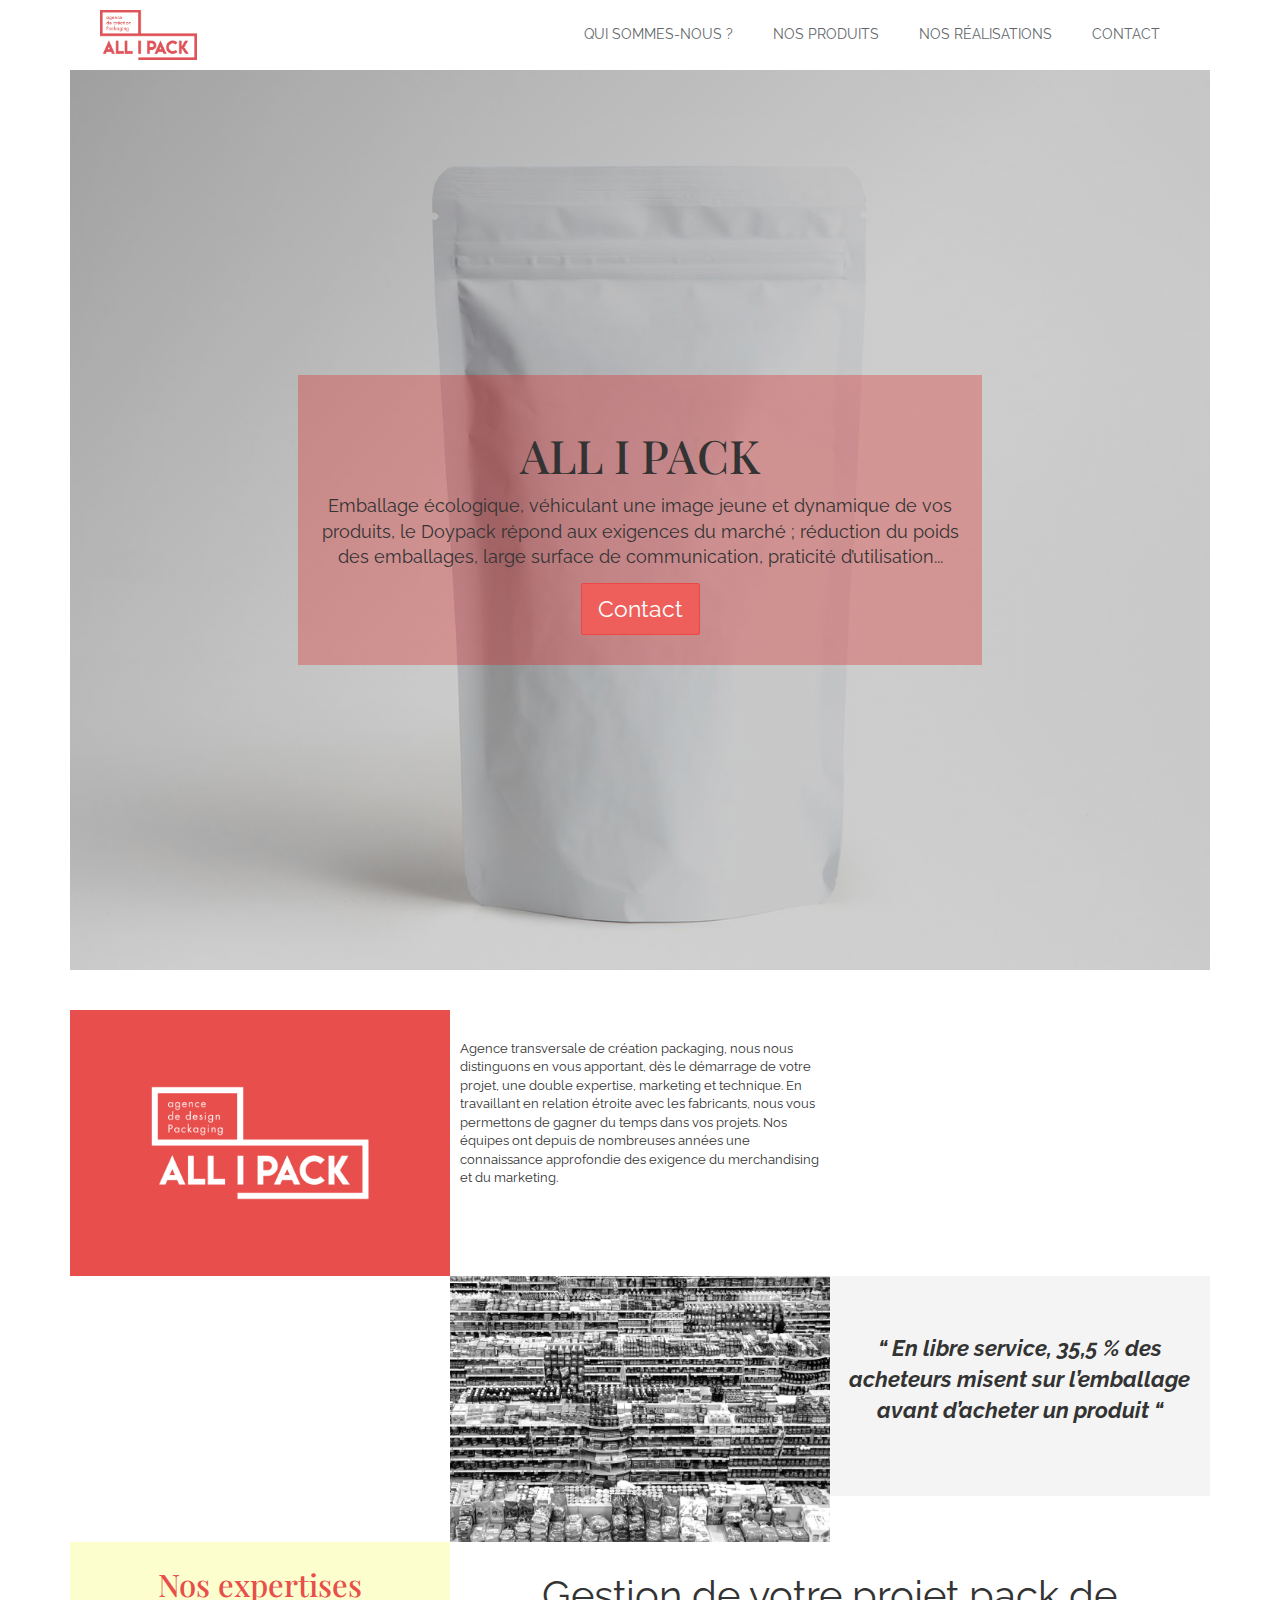
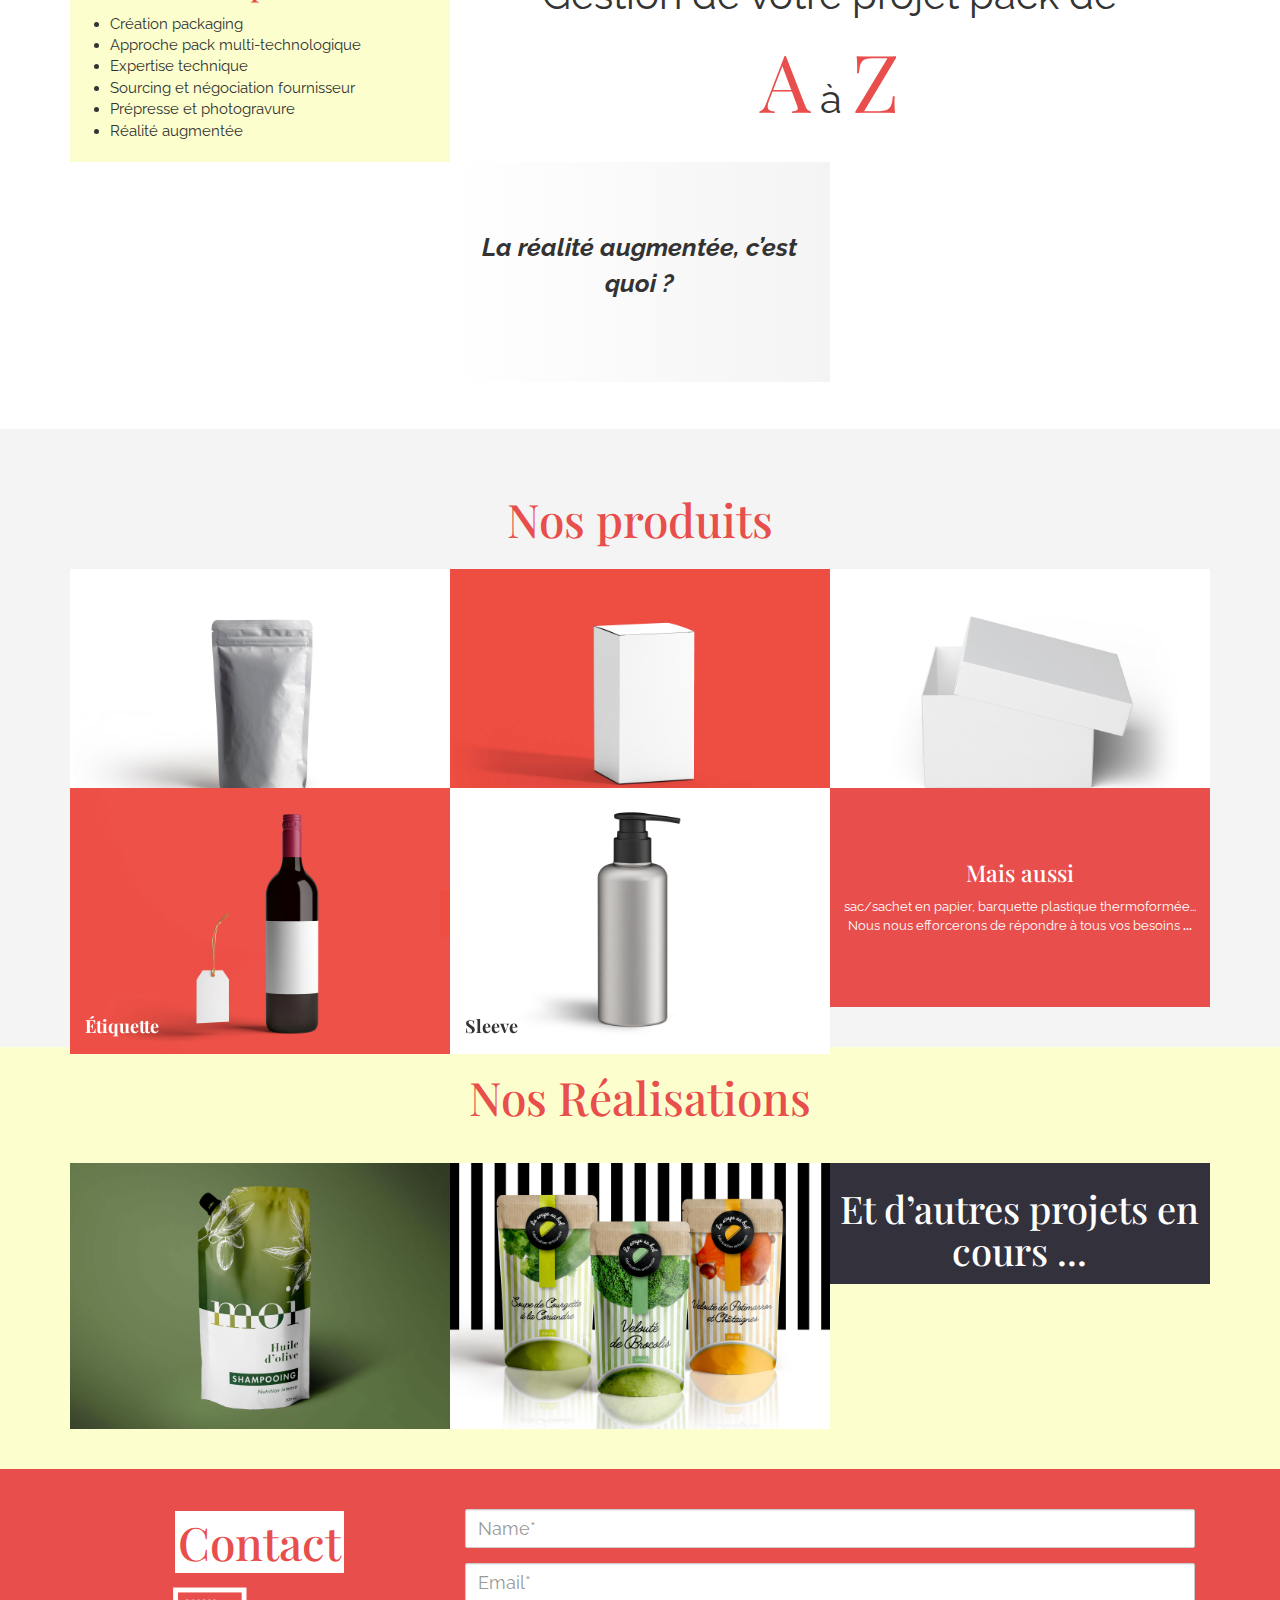
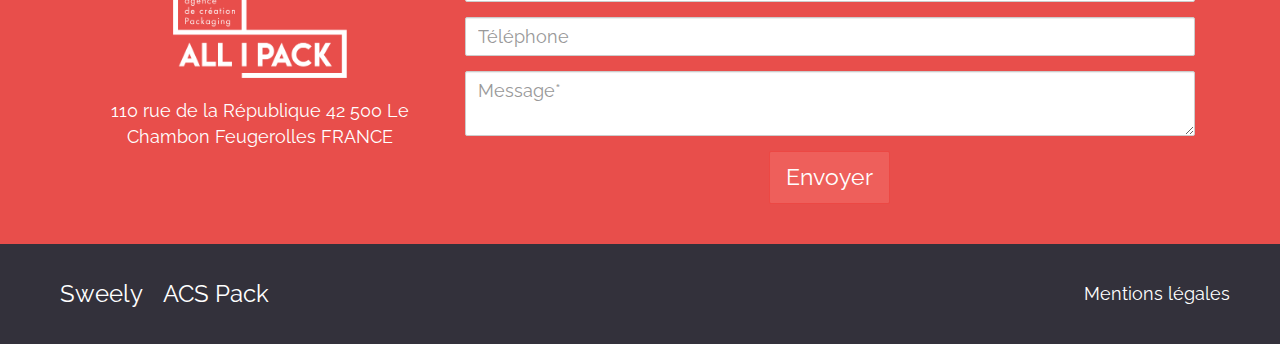
==== commit 1f2c96ed: "Automated commit at 2019-05-04 14:57:54 UTC by middleman-deploy 2.0.0-alpha" ====
--- a/index.html
+++ b/index.html
@@ -7,7 +7,7 @@
           content="width=device-width, initial-scale=1, shrink-to-fit=no">
     <!-- Use the title from a page's frontmatter if it has one -->
     <title></title>
-    <link href="stylesheets/application-7aeb24e4.css" rel="stylesheet" />
+    <link href="stylesheets/application-06f3becd.css" rel="stylesheet" />
     <script src="javascripts/application-c9887d46.js"></script>
     <link href="images/favicon-f15af148.png" rel="icon" type="image/png" />
   </head>
@@ -66,7 +66,7 @@
           <p>Emballage écologique, véhiculant une image
           jeune et dynamique de vos produits, le Doypack répond aux exigences du marché ; réduction du poids des emballages,
           large surface de communication, praticité d’utilisation...</p>
-          <a href="mailto:contact@allipack.fr" class="btn btn-danger btn-lg">Contact</a>
+          <a href="mailto:commercial@acs-pack.fr" class="btn btn-danger btn-lg">Contact</a>
         </div>
       </div>
     </div>
@@ -153,34 +153,75 @@
     <h1 class= "doypack-title text-center"><span>Nos produits</span></h1>
     <div class="row no-pad card-row">
 
-
-      <div class="doypack col-12 col-sm-4">
-          <img src="images/DOYPACK_CREA-a68d840b.jpg" alt="Doypack crea" />
-          <h4 class='doypack-text'>Doypack</h4>
-      </div>
-
-      <div class="doypack col-12 col-sm-4">
-          <img src="images/BOITE_CREA-171dd8ae.jpg" alt="Boite crea" />
-          <h4 class='doypack-text white'>Boîte</h4>
-      </div>
-
-      <div class="doypack col-12 col-sm-4">
+      <div class="doypack col-12 col-sm-4 flip-container" ontouchstart="this.classList.toggle('hover');">
+        <div class="flipper">
+          <div class="front">
+            <img src="images/doypack-blanc-af0a34de.jpg" alt="Doypack blanc" />
+            <h4 class='doypack-text'>Doypack</h4>
+          </div>
+          <div class="back">
+            <img src="images/DOYPACK_CREA-a68d840b.jpg" alt="Doypack crea" />
+             <h4 class='doypack-text'>Doypack</h4>
+          </div>
+        </div>
+      </div>
+
+      <div class="doypack col-12 col-sm-4 flip-container" ontouchstart="this.classList.toggle('hover');">
+        <div class="flipper">
+          <div class="front">
+            <img src="images/boite_ROUGE-5831c5b5.jpg" alt="Boite rouge" />
+            <h4 class='doypack-text white'>Boîte</h4>
+          </div>
+          <div class="back">
+            <img src="images/BOITE_CREA-171dd8ae.jpg" alt="Boite crea" />
+            <h4 class='doypack-text white'>Boîte</h4>
+          </div>
+        </div>
+      </div>
+
+       <div class="doypack col-12 col-sm-4 flip-container" ontouchstart="this.classList.toggle('hover');">
+        <div class="flipper">
+          <div class="front">
+            <img src="images/COFFRET_blanc-2d1e3735.jpg" alt="Coffret blanc" />
+            <h4 class='doypack-text'>Coffret</h4>
+          </div>
+          <div class="back">
             <img src="images/COFFRET_CREA-37da8d8d.jpg" alt="Coffret crea" />
             <h4 class='doypack-text'>Coffret</h4>
-      </div>
-
-</div>
-
-  <div class="row no-pad card-row">
-      <div class="doypack col-12 col-sm-4">
-          <img src="images/etiquette_CREA-8a520430.jpg" alt="Etiquette crea" />
-          <h4 class='doypack-text white'>Étiquette</h4>
-      </div>
-
-      <div class="doypack col-12 col-sm-4">
-          <img src="images/SLEEVE-CREA-4567654f.jpg" alt="Sleeve crea" />
-          <h4 class='doypack-text'>Sleeve</h4>
-      </div>
+          </div>
+        </div>
+      </div>
+    </div>
+
+    <div class="row no-pad card-row">
+
+      <div class="doypack col-12 col-sm-4 flip-container" ontouchstart="this.classList.toggle('hover');">
+        <div class="flipper">
+          <div class="front">
+            <img src="images/etiquette_blanc-fb7d7e5a.jpg" alt="Etiquette blanc" />
+            <h4 class='doypack-text white'>Étiquette</h4>
+          </div>
+          <div class="back">
+            <img src="images/etiquette_CREA-8a520430.jpg" alt="Etiquette crea" />
+            <h4 class='doypack-text white'>Étiquette</h4>
+          </div>
+        </div>
+      </div>
+
+      <div class="doypack col-12 col-sm-4 flip-container" ontouchstart="this.classList.toggle('hover');">
+        <div class="flipper">
+          <div class="front">
+            <img src="images/sleeve_blanc-8062fc1b.jpg" alt="Sleeve blanc" />
+            <h4 class='doypack-text'>Sleeve</h4>
+          </div>
+          <div class="back">
+            <img src="images/SLEEVE-CREA-4567654f.jpg" alt="Sleeve crea" />
+            <h4 class='doypack-text'>Sleeve</h4>
+          </div>
+        </div>
+      </div>
+
+
 
       <div class="doypack col-12 col-sm-4 card-content">
         <div class=" description-content card-text text-center">
@@ -251,7 +292,7 @@
 
 
     <div class="contact-form col-xs-12 col-md-8">
-      <form action="https://www.enformed.io/kwlo8yqa" method="POST" >
+      <form action="https://www.enformed.io/s50phbvs" method="POST" >
         <div class="form-group">
           <input name="Name" type="text" placeholder="Name*" class="form-control"/>
         </div>
@@ -281,7 +322,7 @@
 </div>
 
     <!-- <div class="container text-center">
-  <h1>Today we are Monday, Apr 29</h1>
+  <h1>Today we are Saturday, May 04</h1>
 </div>
  -->
 
--- a/stylesheets/application-06f3becd.css
+++ b/stylesheets/application-06f3becd.css
@@ -0,0 +1,8 @@
+@import url("https://fonts.googleapis.com/css?family=Open+Sans:400,300,700|Raleway:400,100,300,700,500");@import url("https://fonts.googleapis.com/css?family=Playfair+Display");/*!
+ * Bootstrap v3.4.0 (https://getbootstrap.com/)
+ * Copyright 2011-2018 Twitter, Inc.
+ * Licensed under MIT (https://github.com/twbs/bootstrap/blob/master/LICENSE)
+ *//*! normalize.css v3.0.3 | MIT License | github.com/necolas/normalize.css */html{font-family:sans-serif;-ms-text-size-adjust:100%;-webkit-text-size-adjust:100%}body{margin:0}article,aside,details,figcaption,figure,footer,header,hgroup,main,menu,nav,section,summary{display:block}audio,canvas,progress,video{display:inline-block;vertical-align:baseline}audio:not([controls]){display:none;height:0}[hidden],template{display:none}a{background-color:transparent}a:active,a:hover{outline:0}abbr[title]{border-bottom:none;text-decoration:underline;-webkit-text-decoration:underline dotted;text-decoration:underline dotted}b,strong{font-weight:bold}dfn{font-style:italic}h1{font-size:2em;margin:0.67em 0}mark{background:#ff0;color:#000}small{font-size:80%}sub,sup{font-size:75%;line-height:0;position:relative;vertical-align:baseline}sup{top:-0.5em}sub{bottom:-0.25em}img{border:0}svg:not(:root){overflow:hidden}figure{margin:1em 40px}hr{-webkit-box-sizing:content-box;box-sizing:content-box;height:0}pre{overflow:auto}code,kbd,pre,samp{font-family:monospace, monospace;font-size:1em}button,input,optgroup,select,textarea{color:inherit;font:inherit;margin:0}button{overflow:visible}button,select{text-transform:none}button,html input[type="button"],input[type="reset"],input[type="submit"]{-webkit-appearance:button;cursor:pointer}button[disabled],html input[disabled]{cursor:default}button::-moz-focus-inner,input::-moz-focus-inner{border:0;padding:0}input{line-height:normal}input[type="checkbox"],input[type="radio"]{-webkit-box-sizing:border-box;box-sizing:border-box;padding:0}input[type="number"]::-webkit-inner-spin-button,input[type="number"]::-webkit-outer-spin-button{height:auto}input[type="search"]{-webkit-appearance:textfield;-webkit-box-sizing:content-box;box-sizing:content-box}input[type="search"]::-webkit-search-cancel-button,input[type="search"]::-webkit-search-decoration{-webkit-appearance:none}fieldset{border:1px solid #c0c0c0;margin:0 2px;padding:0.35em 0.625em 0.75em}legend{border:0;padding:0}textarea{overflow:auto}optgroup{font-weight:bold}table{border-collapse:collapse;border-spacing:0}td,th{padding:0}/*! Source: https://github.com/h5bp/html5-boilerplate/blob/master/src/css/main.css */@media print{*,*:before,*:after{color:#000 !important;text-shadow:none !important;background:transparent !important;-webkit-box-shadow:none !important;box-shadow:none !important}a,a:visited{text-decoration:underline}a[href]:after{content:" (" attr(href) ")"}abbr[title]:after{content:" (" attr(title) ")"}a[href^="#"]:after,a[href^="javascript:"]:after{content:""}pre,blockquote{border:1px solid #999;page-break-inside:avoid}thead{display:table-header-group}tr,img{page-break-inside:avoid}img{max-width:100% !important}p,h2,h3{orphans:3;widows:3}h2,h3{page-break-after:avoid}.navbar{display:none}.btn>.caret,.dropup>.btn>.caret{border-top-color:#000 !important}.label{border:1px solid #000}.table{border-collapse:collapse !important}.table td,.table th{background-color:#fff !important}.table-bordered th,.table-bordered td{border:1px solid #ddd !important}}@font-face{font-family:"Glyphicons Halflings";src:url("../assets/bootstrap/glyphicons-halflings-regular-86b6f62b.eot");src:url("../assets/bootstrap/glyphicons-halflings-regular-86b6f62b.eot?#iefix") format("embedded-opentype"),url("../assets/bootstrap/glyphicons-halflings-regular-ca35b697.woff2") format("woff2"),url("../assets/bootstrap/glyphicons-halflings-regular-278e49a8.woff") format("woff"),url("../assets/bootstrap/glyphicons-halflings-regular-44bc1850.ttf") format("truetype"),url("../assets/bootstrap/glyphicons-halflings-regular-de51a849.svg#glyphicons_halflingsregular") format("svg")}.glyphicon{position:relative;top:1px;display:inline-block;font-family:"Glyphicons Halflings";font-style:normal;font-weight:400;line-height:1;-webkit-font-smoothing:antialiased;-moz-osx-font-smoothing:grayscale}.glyphicon-asterisk:before{content:"\002a"}.glyphicon-plus:before{content:"\002b"}.glyphicon-euro:before,.glyphicon-eur:before{content:"\20ac"}.glyphicon-minus:before{content:"\2212"}.glyphicon-cloud:before{content:"\2601"}.glyphicon-envelope:before{content:"\2709"}.glyphicon-pencil:before{content:"\270f"}.glyphicon-glass:before{content:"\e001"}.glyphicon-music:before{content:"\e002"}.glyphicon-search:before{content:"\e003"}.glyphicon-heart:before{content:"\e005"}.glyphicon-star:before{content:"\e006"}.glyphicon-star-empty:before{content:"\e007"}.glyphicon-user:before{content:"\e008"}.glyphicon-film:before{content:"\e009"}.glyphicon-th-large:before{content:"\e010"}.glyphicon-th:before{content:"\e011"}.glyphicon-th-list:before{content:"\e012"}.glyphicon-ok:before{content:"\e013"}.glyphicon-remove:before{content:"\e014"}.glyphicon-zoom-in:before{content:"\e015"}.glyphicon-zoom-out:before{content:"\e016"}.glyphicon-off:before{content:"\e017"}.glyphicon-signal:before{content:"\e018"}.glyphicon-cog:before{content:"\e019"}.glyphicon-trash:before{content:"\e020"}.glyphicon-home:before{content:"\e021"}.glyphicon-file:before{content:"\e022"}.glyphicon-time:before{content:"\e023"}.glyphicon-road:before{content:"\e024"}.glyphicon-download-alt:before{content:"\e025"}.glyphicon-download:before{content:"\e026"}.glyphicon-upload:before{content:"\e027"}.glyphicon-inbox:before{content:"\e028"}.glyphicon-play-circle:before{content:"\e029"}.glyphicon-repeat:before{content:"\e030"}.glyphicon-refresh:before{content:"\e031"}.glyphicon-list-alt:before{content:"\e032"}.glyphicon-lock:before{content:"\e033"}.glyphicon-flag:before{content:"\e034"}.glyphicon-headphones:before{content:"\e035"}.glyphicon-volume-off:before{content:"\e036"}.glyphicon-volume-down:before{content:"\e037"}.glyphicon-volume-up:before{content:"\e038"}.glyphicon-qrcode:before{content:"\e039"}.glyphicon-barcode:before{content:"\e040"}.glyphicon-tag:before{content:"\e041"}.glyphicon-tags:before{content:"\e042"}.glyphicon-book:before{content:"\e043"}.glyphicon-bookmark:before{content:"\e044"}.glyphicon-print:before{content:"\e045"}.glyphicon-camera:before{content:"\e046"}.glyphicon-font:before{content:"\e047"}.glyphicon-bold:before{content:"\e048"}.glyphicon-italic:before{content:"\e049"}.glyphicon-text-height:before{content:"\e050"}.glyphicon-text-width:before{content:"\e051"}.glyphicon-align-left:before{content:"\e052"}.glyphicon-align-center:before{content:"\e053"}.glyphicon-align-right:before{content:"\e054"}.glyphicon-align-justify:before{content:"\e055"}.glyphicon-list:before{content:"\e056"}.glyphicon-indent-left:before{content:"\e057"}.glyphicon-indent-right:before{content:"\e058"}.glyphicon-facetime-video:before{content:"\e059"}.glyphicon-picture:before{content:"\e060"}.glyphicon-map-marker:before{content:"\e062"}.glyphicon-adjust:before{content:"\e063"}.glyphicon-tint:before{content:"\e064"}.glyphicon-edit:before{content:"\e065"}.glyphicon-share:before{content:"\e066"}.glyphicon-check:before{content:"\e067"}.glyphicon-move:before{content:"\e068"}.glyphicon-step-backward:before{content:"\e069"}.glyphicon-fast-backward:before{content:"\e070"}.glyphicon-backward:before{content:"\e071"}.glyphicon-play:before{content:"\e072"}.glyphicon-pause:before{content:"\e073"}.glyphicon-stop:before{content:"\e074"}.glyphicon-forward:before{content:"\e075"}.glyphicon-fast-forward:before{content:"\e076"}.glyphicon-step-forward:before{content:"\e077"}.glyphicon-eject:before{content:"\e078"}.glyphicon-chevron-left:before{content:"\e079"}.glyphicon-chevron-right:before{content:"\e080"}.glyphicon-plus-sign:before{content:"\e081"}.glyphicon-minus-sign:before{content:"\e082"}.glyphicon-remove-sign:before{content:"\e083"}.glyphicon-ok-sign:before{content:"\e084"}.glyphicon-question-sign:before{content:"\e085"}.glyphicon-info-sign:before{content:"\e086"}.glyphicon-screenshot:before{content:"\e087"}.glyphicon-remove-circle:before{content:"\e088"}.glyphicon-ok-circle:before{content:"\e089"}.glyphicon-ban-circle:before{content:"\e090"}.glyphicon-arrow-left:before{content:"\e091"}.glyphicon-arrow-right:before{content:"\e092"}.glyphicon-arrow-up:before{content:"\e093"}.glyphicon-arrow-down:before{content:"\e094"}.glyphicon-share-alt:before{content:"\e095"}.glyphicon-resize-full:before{content:"\e096"}.glyphicon-resize-small:before{content:"\e097"}.glyphicon-exclamation-sign:before{content:"\e101"}.glyphicon-gift:before{content:"\e102"}.glyphicon-leaf:before{content:"\e103"}.glyphicon-fire:before{content:"\e104"}.glyphicon-eye-open:before{content:"\e105"}.glyphicon-eye-close:before{content:"\e106"}.glyphicon-warning-sign:before{content:"\e107"}.glyphicon-plane:before{content:"\e108"}.glyphicon-calendar:before{content:"\e109"}.glyphicon-random:before{content:"\e110"}.glyphicon-comment:before{content:"\e111"}.glyphicon-magnet:before{content:"\e112"}.glyphicon-chevron-up:before{content:"\e113"}.glyphicon-chevron-down:before{content:"\e114"}.glyphicon-retweet:before{content:"\e115"}.glyphicon-shopping-cart:before{content:"\e116"}.glyphicon-folder-close:before{content:"\e117"}.glyphicon-folder-open:before{content:"\e118"}.glyphicon-resize-vertical:before{content:"\e119"}.glyphicon-resize-horizontal:before{content:"\e120"}.glyphicon-hdd:before{content:"\e121"}.glyphicon-bullhorn:before{content:"\e122"}.glyphicon-bell:before{content:"\e123"}.glyphicon-certificate:before{content:"\e124"}.glyphicon-thumbs-up:before{content:"\e125"}.glyphicon-thumbs-down:before{content:"\e126"}.glyphicon-hand-right:before{content:"\e127"}.glyphicon-hand-left:before{content:"\e128"}.glyphicon-hand-up:before{content:"\e129"}.glyphicon-hand-down:before{content:"\e130"}.glyphicon-circle-arrow-right:before{content:"\e131"}.glyphicon-circle-arrow-left:before{content:"\e132"}.glyphicon-circle-arrow-up:before{content:"\e133"}.glyphicon-circle-arrow-down:before{content:"\e134"}.glyphicon-globe:before{content:"\e135"}.glyphicon-wrench:before{content:"\e136"}.glyphicon-tasks:before{content:"\e137"}.glyphicon-filter:before{content:"\e138"}.glyphicon-briefcase:before{content:"\e139"}.glyphicon-fullscreen:before{content:"\e140"}.glyphicon-dashboard:before{content:"\e141"}.glyphicon-paperclip:before{content:"\e142"}.glyphicon-heart-empty:before{content:"\e143"}.glyphicon-link:before{content:"\e144"}.glyphicon-phone:before{content:"\e145"}.glyphicon-pushpin:before{content:"\e146"}.glyphicon-usd:before{content:"\e148"}.glyphicon-gbp:before{content:"\e149"}.glyphicon-sort:before{content:"\e150"}.glyphicon-sort-by-alphabet:before{content:"\e151"}.glyphicon-sort-by-alphabet-alt:before{content:"\e152"}.glyphicon-sort-by-order:before{content:"\e153"}.glyphicon-sort-by-order-alt:before{content:"\e154"}.glyphicon-sort-by-attributes:before{content:"\e155"}.glyphicon-sort-by-attributes-alt:before{content:"\e156"}.glyphicon-unchecked:before{content:"\e157"}.glyphicon-expand:before{content:"\e158"}.glyphicon-collapse-down:before{content:"\e159"}.glyphicon-collapse-up:before{content:"\e160"}.glyphicon-log-in:before{content:"\e161"}.glyphicon-flash:before{content:"\e162"}.glyphicon-log-out:before{content:"\e163"}.glyphicon-new-window:before{content:"\e164"}.glyphicon-record:before{content:"\e165"}.glyphicon-save:before{content:"\e166"}.glyphicon-open:before{content:"\e167"}.glyphicon-saved:before{content:"\e168"}.glyphicon-import:before{content:"\e169"}.glyphicon-export:before{content:"\e170"}.glyphicon-send:before{content:"\e171"}.glyphicon-floppy-disk:before{content:"\e172"}.glyphicon-floppy-saved:before{content:"\e173"}.glyphicon-floppy-remove:before{content:"\e174"}.glyphicon-floppy-save:before{content:"\e175"}.glyphicon-floppy-open:before{content:"\e176"}.glyphicon-credit-card:before{content:"\e177"}.glyphicon-transfer:before{content:"\e178"}.glyphicon-cutlery:before{content:"\e179"}.glyphicon-header:before{content:"\e180"}.glyphicon-compressed:before{content:"\e181"}.glyphicon-earphone:before{content:"\e182"}.glyphicon-phone-alt:before{content:"\e183"}.glyphicon-tower:before{content:"\e184"}.glyphicon-stats:before{content:"\e185"}.glyphicon-sd-video:before{content:"\e186"}.glyphicon-hd-video:before{content:"\e187"}.glyphicon-subtitles:before{content:"\e188"}.glyphicon-sound-stereo:before{content:"\e189"}.glyphicon-sound-dolby:before{content:"\e190"}.glyphicon-sound-5-1:before{content:"\e191"}.glyphicon-sound-6-1:before{content:"\e192"}.glyphicon-sound-7-1:before{content:"\e193"}.glyphicon-copyright-mark:before{content:"\e194"}.glyphicon-registration-mark:before{content:"\e195"}.glyphicon-cloud-download:before{content:"\e197"}.glyphicon-cloud-upload:before{content:"\e198"}.glyphicon-tree-conifer:before{content:"\e199"}.glyphicon-tree-deciduous:before{content:"\e200"}.glyphicon-cd:before{content:"\e201"}.glyphicon-save-file:before{content:"\e202"}.glyphicon-open-file:before{content:"\e203"}.glyphicon-level-up:before{content:"\e204"}.glyphicon-copy:before{content:"\e205"}.glyphicon-paste:before{content:"\e206"}.glyphicon-alert:before{content:"\e209"}.glyphicon-equalizer:before{content:"\e210"}.glyphicon-king:before{content:"\e211"}.glyphicon-queen:before{content:"\e212"}.glyphicon-pawn:before{content:"\e213"}.glyphicon-bishop:before{content:"\e214"}.glyphicon-knight:before{content:"\e215"}.glyphicon-baby-formula:before{content:"\e216"}.glyphicon-tent:before{content:"\26fa"}.glyphicon-blackboard:before{content:"\e218"}.glyphicon-bed:before{content:"\e219"}.glyphicon-apple:before{content:"\f8ff"}.glyphicon-erase:before{content:"\e221"}.glyphicon-hourglass:before{content:"\231b"}.glyphicon-lamp:before{content:"\e223"}.glyphicon-duplicate:before{content:"\e224"}.glyphicon-piggy-bank:before{content:"\e225"}.glyphicon-scissors:before{content:"\e226"}.glyphicon-bitcoin:before{content:"\e227"}.glyphicon-btc:before{content:"\e227"}.glyphicon-xbt:before{content:"\e227"}.glyphicon-yen:before{content:"\00a5"}.glyphicon-jpy:before{content:"\00a5"}.glyphicon-ruble:before{content:"\20bd"}.glyphicon-rub:before{content:"\20bd"}.glyphicon-scale:before{content:"\e230"}.glyphicon-ice-lolly:before{content:"\e231"}.glyphicon-ice-lolly-tasted:before{content:"\e232"}.glyphicon-education:before{content:"\e233"}.glyphicon-option-horizontal:before{content:"\e234"}.glyphicon-option-vertical:before{content:"\e235"}.glyphicon-menu-hamburger:before{content:"\e236"}.glyphicon-modal-window:before{content:"\e237"}.glyphicon-oil:before{content:"\e238"}.glyphicon-grain:before{content:"\e239"}.glyphicon-sunglasses:before{content:"\e240"}.glyphicon-text-size:before{content:"\e241"}.glyphicon-text-color:before{content:"\e242"}.glyphicon-text-background:before{content:"\e243"}.glyphicon-object-align-top:before{content:"\e244"}.glyphicon-object-align-bottom:before{content:"\e245"}.glyphicon-object-align-horizontal:before{content:"\e246"}.glyphicon-object-align-left:before{content:"\e247"}.glyphicon-object-align-vertical:before{content:"\e248"}.glyphicon-object-align-right:before{content:"\e249"}.glyphicon-triangle-right:before{content:"\e250"}.glyphicon-triangle-left:before{content:"\e251"}.glyphicon-triangle-bottom:before{content:"\e252"}.glyphicon-triangle-top:before{content:"\e253"}.glyphicon-console:before{content:"\e254"}.glyphicon-superscript:before{content:"\e255"}.glyphicon-subscript:before{content:"\e256"}.glyphicon-menu-left:before{content:"\e257"}.glyphicon-menu-right:before{content:"\e258"}.glyphicon-menu-down:before{content:"\e259"}.glyphicon-menu-up:before{content:"\e260"}*{-webkit-box-sizing:border-box;box-sizing:border-box}*:before,*:after{-webkit-box-sizing:border-box;box-sizing:border-box}html{font-size:10px;-webkit-tap-highlight-color:transparent}body{font-family:"Raleway", "Helvetica", "sans-serif";font-size:18px;line-height:1.42857;color:#333333;background-color:#F4F4F4}input,button,select,textarea{font-family:inherit;font-size:inherit;line-height:inherit}a{color:#469AE0;text-decoration:none}a:hover,a:focus{color:#1f74ba;text-decoration:underline}a:focus{outline:5px auto -webkit-focus-ring-color;outline-offset:-2px}figure{margin:0}img{vertical-align:middle}.img-responsive{display:block;max-width:100%;height:auto}.img-rounded{border-radius:2px}.img-thumbnail{padding:4px;line-height:1.42857;background-color:#F4F4F4;border:1px solid #ddd;border-radius:2px;-webkit-transition:all 0.2s ease-in-out;transition:all 0.2s ease-in-out;display:inline-block;max-width:100%;height:auto}.img-circle{border-radius:50%}hr{margin-top:25px;margin-bottom:25px;border:0;border-top:1px solid #eeeeee}.sr-only{position:absolute;width:1px;height:1px;padding:0;margin:-1px;overflow:hidden;clip:rect(0, 0, 0, 0);border:0}.sr-only-focusable:active,.sr-only-focusable:focus{position:static;width:auto;height:auto;margin:0;overflow:visible;clip:auto}[role="button"]{cursor:pointer}h1,h2,h3,h4,h5,h6,.h1,.h2,.h3,.h4,.h5,.h6{font-family:"Playfair Display", "Helvetica", "sans-serif";font-weight:500;line-height:1.1;color:inherit}h1 small,h1 .small,h2 small,h2 .small,h3 small,h3 .small,h4 small,h4 .small,h5 small,h5 .small,h6 small,h6 .small,.h1 small,.h1 .small,.h2 small,.h2 .small,.h3 small,.h3 .small,.h4 small,.h4 .small,.h5 small,.h5 .small,.h6 small,.h6 .small{font-weight:400;line-height:1;color:#777777}h1,.h1,h2,.h2,h3,.h3{margin-top:25px;margin-bottom:12.5px}h1 small,h1 .small,.h1 small,.h1 .small,h2 small,h2 .small,.h2 small,.h2 .small,h3 small,h3 .small,.h3 small,.h3 .small{font-size:65%}h4,.h4,h5,.h5,h6,.h6{margin-top:12.5px;margin-bottom:12.5px}h4 small,h4 .small,.h4 small,.h4 .small,h5 small,h5 .small,.h5 small,.h5 .small,h6 small,h6 .small,.h6 small,.h6 .small{font-size:75%}h1,.h1{font-size:46px}h2,.h2{font-size:38px}h3,.h3{font-size:31px}h4,.h4{font-size:23px}h5,.h5{font-size:18px}h6,.h6{font-size:16px}p{margin:0 0 12.5px}.lead{margin-bottom:25px;font-size:20px;font-weight:300;line-height:1.4}@media (min-width: 768px){.lead{font-size:27px}}small,.small{font-size:88%}mark,.mark{padding:.2em;background-color:#fcf8e3}.text-left{text-align:left}.text-right{text-align:right}.text-center{text-align:center}.text-justify{text-align:justify}.text-nowrap{white-space:nowrap}.text-lowercase{text-transform:lowercase}.text-uppercase,.initialism{text-transform:uppercase}.text-capitalize{text-transform:capitalize}.text-muted{color:#777777}.text-primary{color:#469AE0}a.text-primary:hover,a.text-primary:focus{color:#2381d0}.text-success{color:#3c763d}a.text-success:hover,a.text-success:focus{color:#2b542c}.text-info{color:#31708f}a.text-info:hover,a.text-info:focus{color:#245269}.text-warning{color:#8a6d3b}a.text-warning:hover,a.text-warning:focus{color:#66512c}.text-danger{color:#a94442}a.text-danger:hover,a.text-danger:focus{color:#843534}.bg-primary{color:#fff}.bg-primary{background-color:#469AE0}a.bg-primary:hover,a.bg-primary:focus{background-color:#2381d0}.bg-success{background-color:#dff0d8}a.bg-success:hover,a.bg-success:focus{background-color:#c1e2b3}.bg-info{background-color:#d9edf7}a.bg-info:hover,a.bg-info:focus{background-color:#afd9ee}.bg-warning{background-color:#fcf8e3}a.bg-warning:hover,a.bg-warning:focus{background-color:#f7ecb5}.bg-danger{background-color:#f2dede}a.bg-danger:hover,a.bg-danger:focus{background-color:#e4b9b9}.page-header{padding-bottom:11.5px;margin:50px 0 25px;border-bottom:1px solid #eeeeee}ul,ol{margin-top:0;margin-bottom:12.5px}ul ul,ul ol,ol ul,ol ol{margin-bottom:0}.list-unstyled{padding-left:0;list-style:none}.list-inline{padding-left:0;list-style:none;margin-left:-5px}.list-inline>li{display:inline-block;padding-right:5px;padding-left:5px}dl{margin-top:0;margin-bottom:25px}dt,dd{line-height:1.42857}dt{font-weight:700}dd{margin-left:0}.dl-horizontal dd:before,.dl-horizontal dd:after{display:table;content:" "}.dl-horizontal dd:after{clear:both}@media (min-width: 768px){.dl-horizontal dt{float:left;width:160px;clear:left;text-align:right;overflow:hidden;text-overflow:ellipsis;white-space:nowrap}.dl-horizontal dd{margin-left:180px}}abbr[title],abbr[data-original-title]{cursor:help}.initialism{font-size:90%}blockquote{padding:12.5px 25px;margin:0 0 25px;font-size:22.5px;border-left:5px solid #eeeeee}blockquote p:last-child,blockquote ul:last-child,blockquote ol:last-child{margin-bottom:0}blockquote footer,blockquote small,blockquote .small{display:block;font-size:80%;line-height:1.42857;color:#777777}blockquote footer:before,blockquote small:before,blockquote .small:before{content:"\2014 \00A0"}.blockquote-reverse,blockquote.pull-right{padding-right:15px;padding-left:0;text-align:right;border-right:5px solid #eeeeee;border-left:0}.blockquote-reverse footer:before,.blockquote-reverse small:before,.blockquote-reverse .small:before,blockquote.pull-right footer:before,blockquote.pull-right small:before,blockquote.pull-right .small:before{content:""}.blockquote-reverse footer:after,.blockquote-reverse small:after,.blockquote-reverse .small:after,blockquote.pull-right footer:after,blockquote.pull-right small:after,blockquote.pull-right .small:after{content:"\00A0 \2014"}address{margin-bottom:25px;font-style:normal;line-height:1.42857}code,kbd,pre,samp{font-family:Menlo, Monaco, Consolas, "Courier New", monospace}code{padding:2px 4px;font-size:90%;color:#c7254e;background-color:#f9f2f4;border-radius:2px}kbd{padding:2px 4px;font-size:90%;color:#fff;background-color:#333;border-radius:2px;-webkit-box-shadow:inset 0 -1px 0 rgba(0,0,0,0.25);box-shadow:inset 0 -1px 0 rgba(0,0,0,0.25)}kbd kbd{padding:0;font-size:100%;font-weight:700;-webkit-box-shadow:none;box-shadow:none}pre{display:block;padding:12px;margin:0 0 12.5px;font-size:17px;line-height:1.42857;color:#333333;word-break:break-all;word-wrap:break-word;background-color:#f5f5f5;border:1px solid #ccc;border-radius:2px}pre code{padding:0;font-size:inherit;color:inherit;white-space:pre-wrap;background-color:transparent;border-radius:0}.pre-scrollable{max-height:340px;overflow-y:scroll}.container{padding-right:15px;padding-left:15px;margin-right:auto;margin-left:auto}.container:before,.container:after{display:table;content:" "}.container:after{clear:both}@media (min-width: 768px){.container{width:750px}}@media (min-width: 992px){.container{width:970px}}@media (min-width: 1200px){.container{width:1170px}}.container-fluid{padding-right:15px;padding-left:15px;margin-right:auto;margin-left:auto}.container-fluid:before,.container-fluid:after{display:table;content:" "}.container-fluid:after{clear:both}.row{margin-right:-15px;margin-left:-15px}.row:before,.row:after{display:table;content:" "}.row:after{clear:both}.row-no-gutters{margin-right:0;margin-left:0}.row-no-gutters [class*="col-"]{padding-right:0;padding-left:0}.col-xs-1,.col-sm-1,.col-md-1,.col-lg-1,.col-xs-2,.col-sm-2,.col-md-2,.col-lg-2,.col-xs-3,.col-sm-3,.col-md-3,.col-lg-3,.col-xs-4,.col-sm-4,.col-md-4,.col-lg-4,.col-xs-5,.col-sm-5,.col-md-5,.col-lg-5,.col-xs-6,.col-sm-6,.col-md-6,.col-lg-6,.col-xs-7,.col-sm-7,.col-md-7,.col-lg-7,.col-xs-8,.col-sm-8,.col-md-8,.col-lg-8,.col-xs-9,.col-sm-9,.col-md-9,.col-lg-9,.col-xs-10,.col-sm-10,.col-md-10,.col-lg-10,.col-xs-11,.col-sm-11,.col-md-11,.col-lg-11,.col-xs-12,.col-sm-12,.col-md-12,.col-lg-12{position:relative;min-height:1px;padding-right:15px;padding-left:15px}.col-xs-1,.col-xs-2,.col-xs-3,.col-xs-4,.col-xs-5,.col-xs-6,.col-xs-7,.col-xs-8,.col-xs-9,.col-xs-10,.col-xs-11,.col-xs-12{float:left}.col-xs-1{width:8.33333%}.col-xs-2{width:16.66667%}.col-xs-3{width:25%}.col-xs-4{width:33.33333%}.col-xs-5{width:41.66667%}.col-xs-6{width:50%}.col-xs-7{width:58.33333%}.col-xs-8{width:66.66667%}.col-xs-9{width:75%}.col-xs-10{width:83.33333%}.col-xs-11{width:91.66667%}.col-xs-12{width:100%}.col-xs-pull-0{right:auto}.col-xs-pull-1{right:8.33333%}.col-xs-pull-2{right:16.66667%}.col-xs-pull-3{right:25%}.col-xs-pull-4{right:33.33333%}.col-xs-pull-5{right:41.66667%}.col-xs-pull-6{right:50%}.col-xs-pull-7{right:58.33333%}.col-xs-pull-8{right:66.66667%}.col-xs-pull-9{right:75%}.col-xs-pull-10{right:83.33333%}.col-xs-pull-11{right:91.66667%}.col-xs-pull-12{right:100%}.col-xs-push-0{left:auto}.col-xs-push-1{left:8.33333%}.col-xs-push-2{left:16.66667%}.col-xs-push-3{left:25%}.col-xs-push-4{left:33.33333%}.col-xs-push-5{left:41.66667%}.col-xs-push-6{left:50%}.col-xs-push-7{left:58.33333%}.col-xs-push-8{left:66.66667%}.col-xs-push-9{left:75%}.col-xs-push-10{left:83.33333%}.col-xs-push-11{left:91.66667%}.col-xs-push-12{left:100%}.col-xs-offset-0{margin-left:0%}.col-xs-offset-1{margin-left:8.33333%}.col-xs-offset-2{margin-left:16.66667%}.col-xs-offset-3{margin-left:25%}.col-xs-offset-4{margin-left:33.33333%}.col-xs-offset-5{margin-left:41.66667%}.col-xs-offset-6{margin-left:50%}.col-xs-offset-7{margin-left:58.33333%}.col-xs-offset-8{margin-left:66.66667%}.col-xs-offset-9{margin-left:75%}.col-xs-offset-10{margin-left:83.33333%}.col-xs-offset-11{margin-left:91.66667%}.col-xs-offset-12{margin-left:100%}@media (min-width: 768px){.col-sm-1,.col-sm-2,.col-sm-3,.col-sm-4,.col-sm-5,.col-sm-6,.col-sm-7,.col-sm-8,.col-sm-9,.col-sm-10,.col-sm-11,.col-sm-12{float:left}.col-sm-1{width:8.33333%}.col-sm-2{width:16.66667%}.col-sm-3{width:25%}.col-sm-4{width:33.33333%}.col-sm-5{width:41.66667%}.col-sm-6{width:50%}.col-sm-7{width:58.33333%}.col-sm-8{width:66.66667%}.col-sm-9{width:75%}.col-sm-10{width:83.33333%}.col-sm-11{width:91.66667%}.col-sm-12{width:100%}.col-sm-pull-0{right:auto}.col-sm-pull-1{right:8.33333%}.col-sm-pull-2{right:16.66667%}.col-sm-pull-3{right:25%}.col-sm-pull-4{right:33.33333%}.col-sm-pull-5{right:41.66667%}.col-sm-pull-6{right:50%}.col-sm-pull-7{right:58.33333%}.col-sm-pull-8{right:66.66667%}.col-sm-pull-9{right:75%}.col-sm-pull-10{right:83.33333%}.col-sm-pull-11{right:91.66667%}.col-sm-pull-12{right:100%}.col-sm-push-0{left:auto}.col-sm-push-1{left:8.33333%}.col-sm-push-2{left:16.66667%}.col-sm-push-3{left:25%}.col-sm-push-4{left:33.33333%}.col-sm-push-5{left:41.66667%}.col-sm-push-6{left:50%}.col-sm-push-7{left:58.33333%}.col-sm-push-8{left:66.66667%}.col-sm-push-9{left:75%}.col-sm-push-10{left:83.33333%}.col-sm-push-11{left:91.66667%}.col-sm-push-12{left:100%}.col-sm-offset-0{margin-left:0%}.col-sm-offset-1{margin-left:8.33333%}.col-sm-offset-2{margin-left:16.66667%}.col-sm-offset-3{margin-left:25%}.col-sm-offset-4{margin-left:33.33333%}.col-sm-offset-5{margin-left:41.66667%}.col-sm-offset-6{margin-left:50%}.col-sm-offset-7{margin-left:58.33333%}.col-sm-offset-8{margin-left:66.66667%}.col-sm-offset-9{margin-left:75%}.col-sm-offset-10{margin-left:83.33333%}.col-sm-offset-11{margin-left:91.66667%}.col-sm-offset-12{margin-left:100%}}@media (min-width: 992px){.col-md-1,.col-md-2,.col-md-3,.col-md-4,.col-md-5,.col-md-6,.col-md-7,.col-md-8,.col-md-9,.col-md-10,.col-md-11,.col-md-12{float:left}.col-md-1{width:8.33333%}.col-md-2{width:16.66667%}.col-md-3{width:25%}.col-md-4{width:33.33333%}.col-md-5{width:41.66667%}.col-md-6{width:50%}.col-md-7{width:58.33333%}.col-md-8{width:66.66667%}.col-md-9{width:75%}.col-md-10{width:83.33333%}.col-md-11{width:91.66667%}.col-md-12{width:100%}.col-md-pull-0{right:auto}.col-md-pull-1{right:8.33333%}.col-md-pull-2{right:16.66667%}.col-md-pull-3{right:25%}.col-md-pull-4{right:33.33333%}.col-md-pull-5{right:41.66667%}.col-md-pull-6{right:50%}.col-md-pull-7{right:58.33333%}.col-md-pull-8{right:66.66667%}.col-md-pull-9{right:75%}.col-md-pull-10{right:83.33333%}.col-md-pull-11{right:91.66667%}.col-md-pull-12{right:100%}.col-md-push-0{left:auto}.col-md-push-1{left:8.33333%}.col-md-push-2{left:16.66667%}.col-md-push-3{left:25%}.col-md-push-4{left:33.33333%}.col-md-push-5{left:41.66667%}.col-md-push-6{left:50%}.col-md-push-7{left:58.33333%}.col-md-push-8{left:66.66667%}.col-md-push-9{left:75%}.col-md-push-10{left:83.33333%}.col-md-push-11{left:91.66667%}.col-md-push-12{left:100%}.col-md-offset-0{margin-left:0%}.col-md-offset-1{margin-left:8.33333%}.col-md-offset-2{margin-left:16.66667%}.col-md-offset-3{margin-left:25%}.col-md-offset-4{margin-left:33.33333%}.col-md-offset-5{margin-left:41.66667%}.col-md-offset-6{margin-left:50%}.col-md-offset-7{margin-left:58.33333%}.col-md-offset-8{margin-left:66.66667%}.col-md-offset-9{margin-left:75%}.col-md-offset-10{margin-left:83.33333%}.col-md-offset-11{margin-left:91.66667%}.col-md-offset-12{margin-left:100%}}@media (min-width: 1200px){.col-lg-1,.col-lg-2,.col-lg-3,.col-lg-4,.col-lg-5,.col-lg-6,.col-lg-7,.col-lg-8,.col-lg-9,.col-lg-10,.col-lg-11,.col-lg-12{float:left}.col-lg-1{width:8.33333%}.col-lg-2{width:16.66667%}.col-lg-3{width:25%}.col-lg-4{width:33.33333%}.col-lg-5{width:41.66667%}.col-lg-6{width:50%}.col-lg-7{width:58.33333%}.col-lg-8{width:66.66667%}.col-lg-9{width:75%}.col-lg-10{width:83.33333%}.col-lg-11{width:91.66667%}.col-lg-12{width:100%}.col-lg-pull-0{right:auto}.col-lg-pull-1{right:8.33333%}.col-lg-pull-2{right:16.66667%}.col-lg-pull-3{right:25%}.col-lg-pull-4{right:33.33333%}.col-lg-pull-5{right:41.66667%}.col-lg-pull-6{right:50%}.col-lg-pull-7{right:58.33333%}.col-lg-pull-8{right:66.66667%}.col-lg-pull-9{right:75%}.col-lg-pull-10{right:83.33333%}.col-lg-pull-11{right:91.66667%}.col-lg-pull-12{right:100%}.col-lg-push-0{left:auto}.col-lg-push-1{left:8.33333%}.col-lg-push-2{left:16.66667%}.col-lg-push-3{left:25%}.col-lg-push-4{left:33.33333%}.col-lg-push-5{left:41.66667%}.col-lg-push-6{left:50%}.col-lg-push-7{left:58.33333%}.col-lg-push-8{left:66.66667%}.col-lg-push-9{left:75%}.col-lg-push-10{left:83.33333%}.col-lg-push-11{left:91.66667%}.col-lg-push-12{left:100%}.col-lg-offset-0{margin-left:0%}.col-lg-offset-1{margin-left:8.33333%}.col-lg-offset-2{margin-left:16.66667%}.col-lg-offset-3{margin-left:25%}.col-lg-offset-4{margin-left:33.33333%}.col-lg-offset-5{margin-left:41.66667%}.col-lg-offset-6{margin-left:50%}.col-lg-offset-7{margin-left:58.33333%}.col-lg-offset-8{margin-left:66.66667%}.col-lg-offset-9{margin-left:75%}.col-lg-offset-10{margin-left:83.33333%}.col-lg-offset-11{margin-left:91.66667%}.col-lg-offset-12{margin-left:100%}}table{background-color:transparent}table col[class*="col-"]{position:static;display:table-column;float:none}table td[class*="col-"],table th[class*="col-"]{position:static;display:table-cell;float:none}caption{padding-top:8px;padding-bottom:8px;color:#777777;text-align:left}th{text-align:left}.table{width:100%;max-width:100%;margin-bottom:25px}.table>thead>tr>th,.table>thead>tr>td,.table>tbody>tr>th,.table>tbody>tr>td,.table>tfoot>tr>th,.table>tfoot>tr>td{padding:8px;line-height:1.42857;vertical-align:top;border-top:1px solid #ddd}.table>thead>tr>th{vertical-align:bottom;border-bottom:2px solid #ddd}.table>caption+thead>tr:first-child>th,.table>caption+thead>tr:first-child>td,.table>colgroup+thead>tr:first-child>th,.table>colgroup+thead>tr:first-child>td,.table>thead:first-child>tr:first-child>th,.table>thead:first-child>tr:first-child>td{border-top:0}.table>tbody+tbody{border-top:2px solid #ddd}.table .table{background-color:#F4F4F4}.table-condensed>thead>tr>th,.table-condensed>thead>tr>td,.table-condensed>tbody>tr>th,.table-condensed>tbody>tr>td,.table-condensed>tfoot>tr>th,.table-condensed>tfoot>tr>td{padding:5px}.table-bordered{border:1px solid #ddd}.table-bordered>thead>tr>th,.table-bordered>thead>tr>td,.table-bordered>tbody>tr>th,.table-bordered>tbody>tr>td,.table-bordered>tfoot>tr>th,.table-bordered>tfoot>tr>td{border:1px solid #ddd}.table-bordered>thead>tr>th,.table-bordered>thead>tr>td{border-bottom-width:2px}.table-striped>tbody>tr:nth-of-type(odd){background-color:#f9f9f9}.table-hover>tbody>tr:hover{background-color:#f5f5f5}.table>thead>tr>td.active,.table>thead>tr>th.active,.table>thead>tr.active>td,.table>thead>tr.active>th,.table>tbody>tr>td.active,.table>tbody>tr>th.active,.table>tbody>tr.active>td,.table>tbody>tr.active>th,.table>tfoot>tr>td.active,.table>tfoot>tr>th.active,.table>tfoot>tr.active>td,.table>tfoot>tr.active>th{background-color:#f5f5f5}.table-hover>tbody>tr>td.active:hover,.table-hover>tbody>tr>th.active:hover,.table-hover>tbody>tr.active:hover>td,.table-hover>tbody>tr:hover>.active,.table-hover>tbody>tr.active:hover>th{background-color:#e8e8e8}.table>thead>tr>td.success,.table>thead>tr>th.success,.table>thead>tr.success>td,.table>thead>tr.success>th,.table>tbody>tr>td.success,.table>tbody>tr>th.success,.table>tbody>tr.success>td,.table>tbody>tr.success>th,.table>tfoot>tr>td.success,.table>tfoot>tr>th.success,.table>tfoot>tr.success>td,.table>tfoot>tr.success>th{background-color:#dff0d8}.table-hover>tbody>tr>td.success:hover,.table-hover>tbody>tr>th.success:hover,.table-hover>tbody>tr.success:hover>td,.table-hover>tbody>tr:hover>.success,.table-hover>tbody>tr.success:hover>th{background-color:#d0e9c6}.table>thead>tr>td.info,.table>thead>tr>th.info,.table>thead>tr.info>td,.table>thead>tr.info>th,.table>tbody>tr>td.info,.table>tbody>tr>th.info,.table>tbody>tr.info>td,.table>tbody>tr.info>th,.table>tfoot>tr>td.info,.table>tfoot>tr>th.info,.table>tfoot>tr.info>td,.table>tfoot>tr.info>th{background-color:#d9edf7}.table-hover>tbody>tr>td.info:hover,.table-hover>tbody>tr>th.info:hover,.table-hover>tbody>tr.info:hover>td,.table-hover>tbody>tr:hover>.info,.table-hover>tbody>tr.info:hover>th{background-color:#c4e3f3}.table>thead>tr>td.warning,.table>thead>tr>th.warning,.table>thead>tr.warning>td,.table>thead>tr.warning>th,.table>tbody>tr>td.warning,.table>tbody>tr>th.warning,.table>tbody>tr.warning>td,.table>tbody>tr.warning>th,.table>tfoot>tr>td.warning,.table>tfoot>tr>th.warning,.table>tfoot>tr.warning>td,.table>tfoot>tr.warning>th{background-color:#fcf8e3}.table-hover>tbody>tr>td.warning:hover,.table-hover>tbody>tr>th.warning:hover,.table-hover>tbody>tr.warning:hover>td,.table-hover>tbody>tr:hover>.warning,.table-hover>tbody>tr.warning:hover>th{background-color:#faf2cc}.table>thead>tr>td.danger,.table>thead>tr>th.danger,.table>thead>tr.danger>td,.table>thead>tr.danger>th,.table>tbody>tr>td.danger,.table>tbody>tr>th.danger,.table>tbody>tr.danger>td,.table>tbody>tr.danger>th,.table>tfoot>tr>td.danger,.table>tfoot>tr>th.danger,.table>tfoot>tr.danger>td,.table>tfoot>tr.danger>th{background-color:#f2dede}.table-hover>tbody>tr>td.danger:hover,.table-hover>tbody>tr>th.danger:hover,.table-hover>tbody>tr.danger:hover>td,.table-hover>tbody>tr:hover>.danger,.table-hover>tbody>tr.danger:hover>th{background-color:#ebcccc}.table-responsive{min-height:.01%;overflow-x:auto}@media screen and (max-width: 767px){.table-responsive{width:100%;margin-bottom:18.75px;overflow-y:hidden;-ms-overflow-style:-ms-autohiding-scrollbar;border:1px solid #ddd}.table-responsive>.table{margin-bottom:0}.table-responsive>.table>thead>tr>th,.table-responsive>.table>thead>tr>td,.table-responsive>.table>tbody>tr>th,.table-responsive>.table>tbody>tr>td,.table-responsive>.table>tfoot>tr>th,.table-responsive>.table>tfoot>tr>td{white-space:nowrap}.table-responsive>.table-bordered{border:0}.table-responsive>.table-bordered>thead>tr>th:first-child,.table-responsive>.table-bordered>thead>tr>td:first-child,.table-responsive>.table-bordered>tbody>tr>th:first-child,.table-responsive>.table-bordered>tbody>tr>td:first-child,.table-responsive>.table-bordered>tfoot>tr>th:first-child,.table-responsive>.table-bordered>tfoot>tr>td:first-child{border-left:0}.table-responsive>.table-bordered>thead>tr>th:last-child,.table-responsive>.table-bordered>thead>tr>td:last-child,.table-responsive>.table-bordered>tbody>tr>th:last-child,.table-responsive>.table-bordered>tbody>tr>td:last-child,.table-responsive>.table-bordered>tfoot>tr>th:last-child,.table-responsive>.table-bordered>tfoot>tr>td:last-child{border-right:0}.table-responsive>.table-bordered>tbody>tr:last-child>th,.table-responsive>.table-bordered>tbody>tr:last-child>td,.table-responsive>.table-bordered>tfoot>tr:last-child>th,.table-responsive>.table-bordered>tfoot>tr:last-child>td{border-bottom:0}}fieldset{min-width:0;padding:0;margin:0;border:0}legend{display:block;width:100%;padding:0;margin-bottom:25px;font-size:27px;line-height:inherit;color:#333333;border:0;border-bottom:1px solid #e5e5e5}label{display:inline-block;max-width:100%;margin-bottom:5px;font-weight:700}input[type="search"]{-webkit-box-sizing:border-box;box-sizing:border-box;-webkit-appearance:none;-moz-appearance:none;appearance:none}input[type="radio"],input[type="checkbox"]{margin:4px 0 0;margin-top:1px \9;line-height:normal}input[type="radio"][disabled],input[type="radio"].disabled,fieldset[disabled] input[type="radio"],input[type="checkbox"][disabled],input[type="checkbox"].disabled,fieldset[disabled] input[type="checkbox"]{cursor:not-allowed}input[type="file"]{display:block}input[type="range"]{display:block;width:100%}select[multiple],select[size]{height:auto}input[type="file"]:focus,input[type="radio"]:focus,input[type="checkbox"]:focus{outline:5px auto -webkit-focus-ring-color;outline-offset:-2px}output{display:block;padding-top:7px;font-size:18px;line-height:1.42857;color:#000000}.form-control{display:block;width:100%;height:39px;padding:6px 12px;font-size:18px;line-height:1.42857;color:#000000;background-color:#fff;background-image:none;border:1px solid #ccc;border-radius:2px;-webkit-box-shadow:inset 0 1px 1px rgba(0,0,0,0.075);box-shadow:inset 0 1px 1px rgba(0,0,0,0.075);-webkit-transition:border-color ease-in-out 0.15s, box-shadow ease-in-out 0.15s;-webkit-transition:border-color ease-in-out 0.15s, -webkit-box-shadow ease-in-out 0.15s;transition:border-color ease-in-out 0.15s, -webkit-box-shadow ease-in-out 0.15s;transition:border-color ease-in-out 0.15s, box-shadow ease-in-out 0.15s;transition:border-color ease-in-out 0.15s, box-shadow ease-in-out 0.15s, -webkit-box-shadow ease-in-out 0.15s}.form-control:focus{border-color:#66afe9;outline:0;-webkit-box-shadow:inset 0 1px 1px rgba(0,0,0,0.075),0 0 8px rgba(102,175,233,0.6);box-shadow:inset 0 1px 1px rgba(0,0,0,0.075),0 0 8px rgba(102,175,233,0.6)}.form-control::-moz-placeholder{color:#999;opacity:1}.form-control:-ms-input-placeholder{color:#999}.form-control::-webkit-input-placeholder{color:#999}.form-control::-ms-expand{background-color:transparent;border:0}.form-control[disabled],.form-control[readonly],fieldset[disabled] .form-control{background-color:#eeeeee;opacity:1}.form-control[disabled],fieldset[disabled] .form-control{cursor:not-allowed}textarea.form-control{height:auto}@media screen and (-webkit-min-device-pixel-ratio: 0){input[type="date"].form-control,input[type="time"].form-control,input[type="datetime-local"].form-control,input[type="month"].form-control{line-height:39px}input[type="date"].input-sm,.input-group-sm>input[type="date"].form-control,.input-group-sm>input[type="date"].input-group-addon,.input-group-sm>.input-group-btn>input[type="date"].btn,.input-group-sm input[type="date"],input[type="time"].input-sm,.input-group-sm>input[type="time"].form-control,.input-group-sm>input[type="time"].input-group-addon,.input-group-sm>.input-group-btn>input[type="time"].btn,.input-group-sm input[type="time"],input[type="datetime-local"].input-sm,.input-group-sm>input[type="datetime-local"].form-control,.input-group-sm>input[type="datetime-local"].input-group-addon,.input-group-sm>.input-group-btn>input[type="datetime-local"].btn,.input-group-sm input[type="datetime-local"],input[type="month"].input-sm,.input-group-sm>input[type="month"].form-control,.input-group-sm>input[type="month"].input-group-addon,.input-group-sm>.input-group-btn>input[type="month"].btn,.input-group-sm input[type="month"]{line-height:36px}input[type="date"].input-lg,.input-group-lg>input[type="date"].form-control,.input-group-lg>input[type="date"].input-group-addon,.input-group-lg>.input-group-btn>input[type="date"].btn,.input-group-lg input[type="date"],input[type="time"].input-lg,.input-group-lg>input[type="time"].form-control,.input-group-lg>input[type="time"].input-group-addon,.input-group-lg>.input-group-btn>input[type="time"].btn,.input-group-lg input[type="time"],input[type="datetime-local"].input-lg,.input-group-lg>input[type="datetime-local"].form-control,.input-group-lg>input[type="datetime-local"].input-group-addon,.input-group-lg>.input-group-btn>input[type="datetime-local"].btn,.input-group-lg input[type="datetime-local"],input[type="month"].input-lg,.input-group-lg>input[type="month"].form-control,.input-group-lg>input[type="month"].input-group-addon,.input-group-lg>.input-group-btn>input[type="month"].btn,.input-group-lg input[type="month"]{line-height:53px}}.form-group{margin-bottom:15px}.radio,.checkbox{position:relative;display:block;margin-top:10px;margin-bottom:10px}.radio.disabled label,fieldset[disabled] .radio label,.checkbox.disabled label,fieldset[disabled] .checkbox label{cursor:not-allowed}.radio label,.checkbox label{min-height:25px;padding-left:20px;margin-bottom:0;font-weight:400;cursor:pointer}.radio input[type="radio"],.radio-inline input[type="radio"],.checkbox input[type="checkbox"],.checkbox-inline input[type="checkbox"]{position:absolute;margin-top:4px \9;margin-left:-20px}.radio+.radio,.checkbox+.checkbox{margin-top:-5px}.radio-inline,.checkbox-inline{position:relative;display:inline-block;padding-left:20px;margin-bottom:0;font-weight:400;vertical-align:middle;cursor:pointer}.radio-inline.disabled,fieldset[disabled] .radio-inline,.checkbox-inline.disabled,fieldset[disabled] .checkbox-inline{cursor:not-allowed}.radio-inline+.radio-inline,.checkbox-inline+.checkbox-inline{margin-top:0;margin-left:10px}.form-control-static{min-height:43px;padding-top:7px;padding-bottom:7px;margin-bottom:0}.form-control-static.input-lg,.input-group-lg>.form-control-static.form-control,.input-group-lg>.form-control-static.input-group-addon,.input-group-lg>.input-group-btn>.form-control-static.btn,.form-control-static.input-sm,.input-group-sm>.form-control-static.form-control,.input-group-sm>.form-control-static.input-group-addon,.input-group-sm>.input-group-btn>.form-control-static.btn{padding-right:0;padding-left:0}.input-sm,.input-group-sm>.form-control,.input-group-sm>.input-group-addon,.input-group-sm>.input-group-btn>.btn{height:36px;padding:5px 10px;font-size:16px;line-height:1.5;border-radius:2px}select.input-sm,.input-group-sm>select.form-control,.input-group-sm>select.input-group-addon,.input-group-sm>.input-group-btn>select.btn{height:36px;line-height:36px}textarea.input-sm,.input-group-sm>textarea.form-control,.input-group-sm>textarea.input-group-addon,.input-group-sm>.input-group-btn>textarea.btn,select[multiple].input-sm,.input-group-sm>select[multiple].form-control,.input-group-sm>select[multiple].input-group-addon,.input-group-sm>.input-group-btn>select[multiple].btn{height:auto}.form-group-sm .form-control{height:36px;padding:5px 10px;font-size:16px;line-height:1.5;border-radius:2px}.form-group-sm select.form-control{height:36px;line-height:36px}.form-group-sm textarea.form-control,.form-group-sm select[multiple].form-control{height:auto}.form-group-sm .form-control-static{height:36px;min-height:41px;padding:6px 10px;font-size:16px;line-height:1.5}.input-lg,.input-group-lg>.form-control,.input-group-lg>.input-group-addon,.input-group-lg>.input-group-btn>.btn{height:53px;padding:10px 16px;font-size:23px;line-height:1.33333;border-radius:2px}select.input-lg,.input-group-lg>select.form-control,.input-group-lg>select.input-group-addon,.input-group-lg>.input-group-btn>select.btn{height:53px;line-height:53px}textarea.input-lg,.input-group-lg>textarea.form-control,.input-group-lg>textarea.input-group-addon,.input-group-lg>.input-group-btn>textarea.btn,select[multiple].input-lg,.input-group-lg>select[multiple].form-control,.input-group-lg>select[multiple].input-group-addon,.input-group-lg>.input-group-btn>select[multiple].btn{height:auto}.form-group-lg .form-control{height:53px;padding:10px 16px;font-size:23px;line-height:1.33333;border-radius:2px}.form-group-lg select.form-control{height:53px;line-height:53px}.form-group-lg textarea.form-control,.form-group-lg select[multiple].form-control{height:auto}.form-group-lg .form-control-static{height:53px;min-height:48px;padding:11px 16px;font-size:23px;line-height:1.33333}.has-feedback{position:relative}.has-feedback .form-control{padding-right:48.75px}.form-control-feedback{position:absolute;top:0;right:0;z-index:2;display:block;width:39px;height:39px;line-height:39px;text-align:center;pointer-events:none}.input-lg+.form-control-feedback,.input-group-lg>.form-control+.form-control-feedback,.input-group-lg>.input-group-addon+.form-control-feedback,.input-group-lg>.input-group-btn>.btn+.form-control-feedback,.input-group-lg+.form-control-feedback,.form-group-lg .form-control+.form-control-feedback{width:53px;height:53px;line-height:53px}.input-sm+.form-control-feedback,.input-group-sm>.form-control+.form-control-feedback,.input-group-sm>.input-group-addon+.form-control-feedback,.input-group-sm>.input-group-btn>.btn+.form-control-feedback,.input-group-sm+.form-control-feedback,.form-group-sm .form-control+.form-control-feedback{width:36px;height:36px;line-height:36px}.has-success .help-block,.has-success .control-label,.has-success .radio,.has-success .checkbox,.has-success .radio-inline,.has-success .checkbox-inline,.has-success.radio label,.has-success.checkbox label,.has-success.radio-inline label,.has-success.checkbox-inline label{color:#3c763d}.has-success .form-control{border-color:#3c763d;-webkit-box-shadow:inset 0 1px 1px rgba(0,0,0,0.075);box-shadow:inset 0 1px 1px rgba(0,0,0,0.075)}.has-success .form-control:focus{border-color:#2b542c;-webkit-box-shadow:inset 0 1px 1px rgba(0,0,0,0.075),0 0 6px #67b168;box-shadow:inset 0 1px 1px rgba(0,0,0,0.075),0 0 6px #67b168}.has-success .input-group-addon{color:#3c763d;background-color:#dff0d8;border-color:#3c763d}.has-success .form-control-feedback{color:#3c763d}.has-warning .help-block,.has-warning .control-label,.has-warning .radio,.has-warning .checkbox,.has-warning .radio-inline,.has-warning .checkbox-inline,.has-warning.radio label,.has-warning.checkbox label,.has-warning.radio-inline label,.has-warning.checkbox-inline label{color:#8a6d3b}.has-warning .form-control{border-color:#8a6d3b;-webkit-box-shadow:inset 0 1px 1px rgba(0,0,0,0.075);box-shadow:inset 0 1px 1px rgba(0,0,0,0.075)}.has-warning .form-control:focus{border-color:#66512c;-webkit-box-shadow:inset 0 1px 1px rgba(0,0,0,0.075),0 0 6px #c0a16b;box-shadow:inset 0 1px 1px rgba(0,0,0,0.075),0 0 6px #c0a16b}.has-warning .input-group-addon{color:#8a6d3b;background-color:#fcf8e3;border-color:#8a6d3b}.has-warning .form-control-feedback{color:#8a6d3b}.has-error .help-block,.has-error .control-label,.has-error .radio,.has-error .checkbox,.has-error .radio-inline,.has-error .checkbox-inline,.has-error.radio label,.has-error.checkbox label,.has-error.radio-inline label,.has-error.checkbox-inline label{color:#a94442}.has-error .form-control{border-color:#a94442;-webkit-box-shadow:inset 0 1px 1px rgba(0,0,0,0.075);box-shadow:inset 0 1px 1px rgba(0,0,0,0.075)}.has-error .form-control:focus{border-color:#843534;-webkit-box-shadow:inset 0 1px 1px rgba(0,0,0,0.075),0 0 6px #ce8483;box-shadow:inset 0 1px 1px rgba(0,0,0,0.075),0 0 6px #ce8483}.has-error .input-group-addon{color:#a94442;background-color:#f2dede;border-color:#a94442}.has-error .form-control-feedback{color:#a94442}.has-feedback label ~ .form-control-feedback{top:30px}.has-feedback label.sr-only ~ .form-control-feedback{top:0}.help-block{display:block;margin-top:5px;margin-bottom:10px;color:#737373}@media (min-width: 768px){.form-inline .form-group{display:inline-block;margin-bottom:0;vertical-align:middle}.form-inline .form-control{display:inline-block;width:auto;vertical-align:middle}.form-inline .form-control-static{display:inline-block}.form-inline .input-group{display:inline-table;vertical-align:middle}.form-inline .input-group .input-group-addon,.form-inline .input-group .input-group-btn,.form-inline .input-group .form-control{width:auto}.form-inline .input-group>.form-control{width:100%}.form-inline .control-label{margin-bottom:0;vertical-align:middle}.form-inline .radio,.form-inline .checkbox{display:inline-block;margin-top:0;margin-bottom:0;vertical-align:middle}.form-inline .radio label,.form-inline .checkbox label{padding-left:0}.form-inline .radio input[type="radio"],.form-inline .checkbox input[type="checkbox"]{position:relative;margin-left:0}.form-inline .has-feedback .form-control-feedback{top:0}}.form-horizontal .radio,.form-horizontal .checkbox,.form-horizontal .radio-inline,.form-horizontal .checkbox-inline{padding-top:7px;margin-top:0;margin-bottom:0}.form-horizontal .radio,.form-horizontal .checkbox{min-height:32px}.form-horizontal .form-group{margin-right:-15px;margin-left:-15px}.form-horizontal .form-group:before,.form-horizontal .form-group:after{display:table;content:" "}.form-horizontal .form-group:after{clear:both}@media (min-width: 768px){.form-horizontal .control-label{padding-top:7px;margin-bottom:0;text-align:right}}.form-horizontal .has-feedback .form-control-feedback{right:15px}@media (min-width: 768px){.form-horizontal .form-group-lg .control-label{padding-top:11px;font-size:23px}}@media (min-width: 768px){.form-horizontal .form-group-sm .control-label{padding-top:6px;font-size:16px}}.btn{display:inline-block;margin-bottom:0;font-weight:normal;text-align:center;white-space:nowrap;vertical-align:middle;-ms-touch-action:manipulation;touch-action:manipulation;cursor:pointer;background-image:none;border:1px solid transparent;padding:6px 12px;font-size:18px;line-height:1.42857;border-radius:2px;-webkit-user-select:none;-moz-user-select:none;-ms-user-select:none;user-select:none}.btn:focus,.btn.focus,.btn:active:focus,.btn:active.focus,.btn.active:focus,.btn.active.focus{outline:5px auto -webkit-focus-ring-color;outline-offset:-2px}.btn:hover,.btn:focus,.btn.focus{color:#333;text-decoration:none}.btn:active,.btn.active{background-image:none;outline:0;-webkit-box-shadow:inset 0 3px 5px rgba(0,0,0,0.125);box-shadow:inset 0 3px 5px rgba(0,0,0,0.125)}.btn.disabled,.btn[disabled],fieldset[disabled] .btn{cursor:not-allowed;filter:alpha(opacity=65);opacity:0.65;-webkit-box-shadow:none;box-shadow:none}a.btn.disabled,fieldset[disabled] a.btn{pointer-events:none}.btn-default{color:#333;background-color:#fff;border-color:#ccc}.btn-default:focus,.btn-default.focus{color:#333;background-color:#e6e6e6;border-color:#8c8c8c}.btn-default:hover{color:#333;background-color:#e6e6e6;border-color:#adadad}.btn-default:active,.btn-default.active,.open>.btn-default.dropdown-toggle{color:#333;background-color:#e6e6e6;background-image:none;border-color:#adadad}.btn-default:active:hover,.btn-default:active:focus,.btn-default:active.focus,.btn-default.active:hover,.btn-default.active:focus,.btn-default.active.focus,.open>.btn-default.dropdown-toggle:hover,.open>.btn-default.dropdown-toggle:focus,.open>.btn-default.dropdown-toggle.focus{color:#333;background-color:#d4d4d4;border-color:#8c8c8c}.btn-default.disabled:hover,.btn-default.disabled:focus,.btn-default.disabled.focus,.btn-default[disabled]:hover,.btn-default[disabled]:focus,.btn-default[disabled].focus,fieldset[disabled] .btn-default:hover,fieldset[disabled] .btn-default:focus,fieldset[disabled] .btn-default.focus{background-color:#fff;border-color:#ccc}.btn-default .badge{color:#fff;background-color:#333}.btn-primary{color:#fff;background-color:#469AE0;border-color:#308edc}.btn-primary:focus,.btn-primary.focus{color:#fff;background-color:#2381d0;border-color:#144b79}.btn-primary:hover{color:#fff;background-color:#2381d0;border-color:#1e6eb2}.btn-primary:active,.btn-primary.active,.open>.btn-primary.dropdown-toggle{color:#fff;background-color:#2381d0;background-image:none;border-color:#1e6eb2}.btn-primary:active:hover,.btn-primary:active:focus,.btn-primary:active.focus,.btn-primary.active:hover,.btn-primary.active:focus,.btn-primary.active.focus,.open>.btn-primary.dropdown-toggle:hover,.open>.btn-primary.dropdown-toggle:focus,.open>.btn-primary.dropdown-toggle.focus{color:#fff;background-color:#1e6eb2;border-color:#144b79}.btn-primary.disabled:hover,.btn-primary.disabled:focus,.btn-primary.disabled.focus,.btn-primary[disabled]:hover,.btn-primary[disabled]:focus,.btn-primary[disabled].focus,fieldset[disabled] .btn-primary:hover,fieldset[disabled] .btn-primary:focus,fieldset[disabled] .btn-primary.focus{background-color:#469AE0;border-color:#308edc}.btn-primary .badge{color:#469AE0;background-color:#fff}.btn-success{color:#fff;background-color:#32B796;border-color:#2da386}.btn-success:focus,.btn-success.focus{color:#fff;background-color:#278f75;border-color:#113f34}.btn-success:hover{color:#fff;background-color:#278f75;border-color:#1f735e}.btn-success:active,.btn-success.active,.open>.btn-success.dropdown-toggle{color:#fff;background-color:#278f75;background-image:none;border-color:#1f735e}.btn-success:active:hover,.btn-success:active:focus,.btn-success:active.focus,.btn-success.active:hover,.btn-success.active:focus,.btn-success.active.focus,.open>.btn-success.dropdown-toggle:hover,.open>.btn-success.dropdown-toggle:focus,.open>.btn-success.dropdown-toggle.focus{color:#fff;background-color:#1f735e;border-color:#113f34}.btn-success.disabled:hover,.btn-success.disabled:focus,.btn-success.disabled.focus,.btn-success[disabled]:hover,.btn-success[disabled]:focus,.btn-success[disabled].focus,fieldset[disabled] .btn-success:hover,fieldset[disabled] .btn-success:focus,fieldset[disabled] .btn-success.focus{background-color:#32B796;border-color:#2da386}.btn-success .badge{color:#32B796;background-color:#fff}.btn-info{color:#fff;background-color:#FDB631;border-color:#fdad18}.btn-info:focus,.btn-info.focus{color:#fff;background-color:#f9a302;border-color:#946101}.btn-info:hover{color:#fff;background-color:#f9a302;border-color:#d58c02}.btn-info:active,.btn-info.active,.open>.btn-info.dropdown-toggle{color:#fff;background-color:#f9a302;background-image:none;border-color:#d58c02}.btn-info:active:hover,.btn-info:active:focus,.btn-info:active.focus,.btn-info.active:hover,.btn-info.active:focus,.btn-info.active.focus,.open>.btn-info.dropdown-toggle:hover,.open>.btn-info.dropdown-toggle:focus,.open>.btn-info.dropdown-toggle.focus{color:#fff;background-color:#d58c02;border-color:#946101}.btn-info.disabled:hover,.btn-info.disabled:focus,.btn-info.disabled.focus,.btn-info[disabled]:hover,.btn-info[disabled]:focus,.btn-info[disabled].focus,fieldset[disabled] .btn-info:hover,fieldset[disabled] .btn-info:focus,fieldset[disabled] .btn-info.focus{background-color:#FDB631;border-color:#fdad18}.btn-info .badge{color:#FDB631;background-color:#fff}.btn-warning{color:#fff;background-color:#E67E22;border-color:#d67118}.btn-warning:focus,.btn-warning.focus{color:#fff;background-color:#bf6516;border-color:#64350b}.btn-warning:hover{color:#fff;background-color:#bf6516;border-color:#9f5412}.btn-warning:active,.btn-warning.active,.open>.btn-warning.dropdown-toggle{color:#fff;background-color:#bf6516;background-image:none;border-color:#9f5412}.btn-warning:active:hover,.btn-warning:active:focus,.btn-warning:active.focus,.btn-warning.active:hover,.btn-warning.active:focus,.btn-warning.active.focus,.open>.btn-warning.dropdown-toggle:hover,.open>.btn-warning.dropdown-toggle:focus,.open>.btn-warning.dropdown-toggle.focus{color:#fff;background-color:#9f5412;border-color:#64350b}.btn-warning.disabled:hover,.btn-warning.disabled:focus,.btn-warning.disabled.focus,.btn-warning[disabled]:hover,.btn-warning[disabled]:focus,.btn-warning[disabled].focus,fieldset[disabled] .btn-warning:hover,fieldset[disabled] .btn-warning:focus,fieldset[disabled] .btn-warning.focus{background-color:#E67E22;border-color:#d67118}.btn-warning .badge{color:#E67E22;background-color:#fff}.btn-danger{color:#fff;background-color:#EE5F5B;border-color:#ec4844}.btn-danger:focus,.btn-danger.focus{color:#fff;background-color:#e9322d;border-color:#9f1411}.btn-danger:hover{color:#fff;background-color:#e9322d;border-color:#dc1c17}.btn-danger:active,.btn-danger.active,.open>.btn-danger.dropdown-toggle{color:#fff;background-color:#e9322d;background-image:none;border-color:#dc1c17}.btn-danger:active:hover,.btn-danger:active:focus,.btn-danger:active.focus,.btn-danger.active:hover,.btn-danger.active:focus,.btn-danger.active.focus,.open>.btn-danger.dropdown-toggle:hover,.open>.btn-danger.dropdown-toggle:focus,.open>.btn-danger.dropdown-toggle.focus{color:#fff;background-color:#dc1c17;border-color:#9f1411}.btn-danger.disabled:hover,.btn-danger.disabled:focus,.btn-danger.disabled.focus,.btn-danger[disabled]:hover,.btn-danger[disabled]:focus,.btn-danger[disabled].focus,fieldset[disabled] .btn-danger:hover,fieldset[disabled] .btn-danger:focus,fieldset[disabled] .btn-danger.focus{background-color:#EE5F5B;border-color:#ec4844}.btn-danger .badge{color:#EE5F5B;background-color:#fff}.btn-link{font-weight:400;color:#469AE0;border-radius:0}.btn-link,.btn-link:active,.btn-link.active,.btn-link[disabled],fieldset[disabled] .btn-link{background-color:transparent;-webkit-box-shadow:none;box-shadow:none}.btn-link,.btn-link:hover,.btn-link:focus,.btn-link:active{border-color:transparent}.btn-link:hover,.btn-link:focus{color:#1f74ba;text-decoration:underline;background-color:transparent}.btn-link[disabled]:hover,.btn-link[disabled]:focus,fieldset[disabled] .btn-link:hover,fieldset[disabled] .btn-link:focus{color:#777777;text-decoration:none}.btn-lg,.btn-group-lg>.btn{padding:10px 16px;font-size:23px;line-height:1.33333;border-radius:2px}.btn-sm,.btn-group-sm>.btn{padding:5px 10px;font-size:16px;line-height:1.5;border-radius:2px}.btn-xs,.btn-group-xs>.btn{padding:1px 5px;font-size:16px;line-height:1.5;border-radius:2px}.btn-block{display:block;width:100%}.btn-block+.btn-block{margin-top:5px}input[type="submit"].btn-block,input[type="reset"].btn-block,input[type="button"].btn-block{width:100%}.fade{opacity:0;-webkit-transition:opacity 0.15s linear;transition:opacity 0.15s linear}.fade.in{opacity:1}.collapse{display:none}.collapse.in{display:block}tr.collapse.in{display:table-row}tbody.collapse.in{display:table-row-group}.collapsing{position:relative;height:0;overflow:hidden;-webkit-transition-property:height, visibility;transition-property:height, visibility;-webkit-transition-duration:0.35s;transition-duration:0.35s;-webkit-transition-timing-function:ease;transition-timing-function:ease}.caret{display:inline-block;width:0;height:0;margin-left:2px;vertical-align:middle;border-top:4px dashed;border-top:4px solid \9;border-right:4px solid transparent;border-left:4px solid transparent}.dropup,.dropdown{position:relative}.dropdown-toggle:focus{outline:0}.dropdown-menu{position:absolute;top:100%;left:0;z-index:1000;display:none;float:left;min-width:160px;padding:5px 0;margin:2px 0 0;font-size:18px;text-align:left;list-style:none;background-color:#fff;background-clip:padding-box;border:1px solid #ccc;border:1px solid rgba(0,0,0,0.15);border-radius:2px;-webkit-box-shadow:0 6px 12px rgba(0,0,0,0.175);box-shadow:0 6px 12px rgba(0,0,0,0.175)}.dropdown-menu.pull-right{right:0;left:auto}.dropdown-menu .divider{height:1px;margin:11.5px 0;overflow:hidden;background-color:#e5e5e5}.dropdown-menu>li>a{display:block;padding:3px 20px;clear:both;font-weight:400;line-height:1.42857;color:#333333;white-space:nowrap}.dropdown-menu>li>a:hover,.dropdown-menu>li>a:focus{color:#262626;text-decoration:none;background-color:#f5f5f5}.dropdown-menu>.active>a,.dropdown-menu>.active>a:hover,.dropdown-menu>.active>a:focus{color:#fff;text-decoration:none;background-color:#469AE0;outline:0}.dropdown-menu>.disabled>a,.dropdown-menu>.disabled>a:hover,.dropdown-menu>.disabled>a:focus{color:#777777}.dropdown-menu>.disabled>a:hover,.dropdown-menu>.disabled>a:focus{text-decoration:none;cursor:not-allowed;background-color:transparent;background-image:none;filter:progid:DXImageTransform.Microsoft.gradient(enabled = false)}.open>.dropdown-menu{display:block}.open>a{outline:0}.dropdown-menu-right{right:0;left:auto}.dropdown-menu-left{right:auto;left:0}.dropdown-header{display:block;padding:3px 20px;font-size:16px;line-height:1.42857;color:#777777;white-space:nowrap}.dropdown-backdrop{position:fixed;top:0;right:0;bottom:0;left:0;z-index:990}.pull-right>.dropdown-menu{right:0;left:auto}.dropup .caret,.navbar-fixed-bottom .dropdown .caret{content:"";border-top:0;border-bottom:4px dashed;border-bottom:4px solid \9}.dropup .dropdown-menu,.navbar-fixed-bottom .dropdown .dropdown-menu{top:auto;bottom:100%;margin-bottom:2px}@media (min-width: 768px){.navbar-right .dropdown-menu{right:0;left:auto}.navbar-right .dropdown-menu-left{left:0;right:auto}}.btn-group,.btn-group-vertical{position:relative;display:inline-block;vertical-align:middle}.btn-group>.btn,.btn-group-vertical>.btn{position:relative;float:left}.btn-group>.btn:hover,.btn-group>.btn:focus,.btn-group>.btn:active,.btn-group>.btn.active,.btn-group-vertical>.btn:hover,.btn-group-vertical>.btn:focus,.btn-group-vertical>.btn:active,.btn-group-vertical>.btn.active{z-index:2}.btn-group .btn+.btn,.btn-group .btn+.btn-group,.btn-group .btn-group+.btn,.btn-group .btn-group+.btn-group{margin-left:-1px}.btn-toolbar{margin-left:-5px}.btn-toolbar:before,.btn-toolbar:after{display:table;content:" "}.btn-toolbar:after{clear:both}.btn-toolbar .btn,.btn-toolbar .btn-group,.btn-toolbar .input-group{float:left}.btn-toolbar>.btn,.btn-toolbar>.btn-group,.btn-toolbar>.input-group{margin-left:5px}.btn-group>.btn:not(:first-child):not(:last-child):not(.dropdown-toggle){border-radius:0}.btn-group>.btn:first-child{margin-left:0}.btn-group>.btn:first-child:not(:last-child):not(.dropdown-toggle){border-top-right-radius:0;border-bottom-right-radius:0}.btn-group>.btn:last-child:not(:first-child),.btn-group>.dropdown-toggle:not(:first-child){border-top-left-radius:0;border-bottom-left-radius:0}.btn-group>.btn-group{float:left}.btn-group>.btn-group:not(:first-child):not(:last-child)>.btn{border-radius:0}.btn-group>.btn-group:first-child:not(:last-child)>.btn:last-child,.btn-group>.btn-group:first-child:not(:last-child)>.dropdown-toggle{border-top-right-radius:0;border-bottom-right-radius:0}.btn-group>.btn-group:last-child:not(:first-child)>.btn:first-child{border-top-left-radius:0;border-bottom-left-radius:0}.btn-group .dropdown-toggle:active,.btn-group.open .dropdown-toggle{outline:0}.btn-group>.btn+.dropdown-toggle{padding-right:8px;padding-left:8px}.btn-group>.btn-lg+.dropdown-toggle,.btn-group-lg.btn-group>.btn+.dropdown-toggle{padding-right:12px;padding-left:12px}.btn-group.open .dropdown-toggle{-webkit-box-shadow:inset 0 3px 5px rgba(0,0,0,0.125);box-shadow:inset 0 3px 5px rgba(0,0,0,0.125)}.btn-group.open .dropdown-toggle.btn-link{-webkit-box-shadow:none;box-shadow:none}.btn .caret{margin-left:0}.btn-lg .caret,.btn-group-lg>.btn .caret{border-width:5px 5px 0;border-bottom-width:0}.dropup .btn-lg .caret,.dropup .btn-group-lg>.btn .caret{border-width:0 5px 5px}.btn-group-vertical>.btn,.btn-group-vertical>.btn-group,.btn-group-vertical>.btn-group>.btn{display:block;float:none;width:100%;max-width:100%}.btn-group-vertical>.btn-group:before,.btn-group-vertical>.btn-group:after{display:table;content:" "}.btn-group-vertical>.btn-group:after{clear:both}.btn-group-vertical>.btn-group>.btn{float:none}.btn-group-vertical>.btn+.btn,.btn-group-vertical>.btn+.btn-group,.btn-group-vertical>.btn-group+.btn,.btn-group-vertical>.btn-group+.btn-group{margin-top:-1px;margin-left:0}.btn-group-vertical>.btn:not(:first-child):not(:last-child){border-radius:0}.btn-group-vertical>.btn:first-child:not(:last-child){border-top-left-radius:2px;border-top-right-radius:2px;border-bottom-right-radius:0;border-bottom-left-radius:0}.btn-group-vertical>.btn:last-child:not(:first-child){border-top-left-radius:0;border-top-right-radius:0;border-bottom-right-radius:2px;border-bottom-left-radius:2px}.btn-group-vertical>.btn-group:not(:first-child):not(:last-child)>.btn{border-radius:0}.btn-group-vertical>.btn-group:first-child:not(:last-child)>.btn:last-child,.btn-group-vertical>.btn-group:first-child:not(:last-child)>.dropdown-toggle{border-bottom-right-radius:0;border-bottom-left-radius:0}.btn-group-vertical>.btn-group:last-child:not(:first-child)>.btn:first-child{border-top-left-radius:0;border-top-right-radius:0}.btn-group-justified{display:table;width:100%;table-layout:fixed;border-collapse:separate}.btn-group-justified>.btn,.btn-group-justified>.btn-group{display:table-cell;float:none;width:1%}.btn-group-justified>.btn-group .btn{width:100%}.btn-group-justified>.btn-group .dropdown-menu{left:auto}[data-toggle="buttons"]>.btn input[type="radio"],[data-toggle="buttons"]>.btn input[type="checkbox"],[data-toggle="buttons"]>.btn-group>.btn input[type="radio"],[data-toggle="buttons"]>.btn-group>.btn input[type="checkbox"]{position:absolute;clip:rect(0, 0, 0, 0);pointer-events:none}.input-group{position:relative;display:table;border-collapse:separate}.input-group[class*="col-"]{float:none;padding-right:0;padding-left:0}.input-group .form-control{position:relative;z-index:2;float:left;width:100%;margin-bottom:0}.input-group .form-control:focus{z-index:3}.input-group-addon,.input-group-btn,.input-group .form-control{display:table-cell}.input-group-addon:not(:first-child):not(:last-child),.input-group-btn:not(:first-child):not(:last-child),.input-group .form-control:not(:first-child):not(:last-child){border-radius:0}.input-group-addon,.input-group-btn{width:1%;white-space:nowrap;vertical-align:middle}.input-group-addon{padding:6px 12px;font-size:18px;font-weight:400;line-height:1;color:#000000;text-align:center;background-color:#eeeeee;border:1px solid #ccc;border-radius:2px}.input-group-addon.input-sm,.input-group-sm>.input-group-addon,.input-group-sm>.input-group-btn>.input-group-addon.btn{padding:5px 10px;font-size:16px;border-radius:2px}.input-group-addon.input-lg,.input-group-lg>.input-group-addon,.input-group-lg>.input-group-btn>.input-group-addon.btn{padding:10px 16px;font-size:23px;border-radius:2px}.input-group-addon input[type="radio"],.input-group-addon input[type="checkbox"]{margin-top:0}.input-group .form-control:first-child,.input-group-addon:first-child,.input-group-btn:first-child>.btn,.input-group-btn:first-child>.btn-group>.btn,.input-group-btn:first-child>.dropdown-toggle,.input-group-btn:last-child>.btn:not(:last-child):not(.dropdown-toggle),.input-group-btn:last-child>.btn-group:not(:last-child)>.btn{border-top-right-radius:0;border-bottom-right-radius:0}.input-group-addon:first-child{border-right:0}.input-group .form-control:last-child,.input-group-addon:last-child,.input-group-btn:last-child>.btn,.input-group-btn:last-child>.btn-group>.btn,.input-group-btn:last-child>.dropdown-toggle,.input-group-btn:first-child>.btn:not(:first-child),.input-group-btn:first-child>.btn-group:not(:first-child)>.btn{border-top-left-radius:0;border-bottom-left-radius:0}.input-group-addon:last-child{border-left:0}.input-group-btn{position:relative;font-size:0;white-space:nowrap}.input-group-btn>.btn{position:relative}.input-group-btn>.btn+.btn{margin-left:-1px}.input-group-btn>.btn:hover,.input-group-btn>.btn:focus,.input-group-btn>.btn:active{z-index:2}.input-group-btn:first-child>.btn,.input-group-btn:first-child>.btn-group{margin-right:-1px}.input-group-btn:last-child>.btn,.input-group-btn:last-child>.btn-group{z-index:2;margin-left:-1px}.nav{padding-left:0;margin-bottom:0;list-style:none}.nav:before,.nav:after{display:table;content:" "}.nav:after{clear:both}.nav>li{position:relative;display:block}.nav>li>a{position:relative;display:block;padding:10px 15px}.nav>li>a:hover,.nav>li>a:focus{text-decoration:none;background-color:#eeeeee}.nav>li.disabled>a{color:#777777}.nav>li.disabled>a:hover,.nav>li.disabled>a:focus{color:#777777;text-decoration:none;cursor:not-allowed;background-color:transparent}.nav .open>a,.nav .open>a:hover,.nav .open>a:focus{background-color:#eeeeee;border-color:#469AE0}.nav .nav-divider{height:1px;margin:11.5px 0;overflow:hidden;background-color:#e5e5e5}.nav>li>a>img{max-width:none}.nav-tabs{border-bottom:1px solid #ddd}.nav-tabs>li{float:left;margin-bottom:-1px}.nav-tabs>li>a{margin-right:2px;line-height:1.42857;border:1px solid transparent;border-radius:2px 2px 0 0}.nav-tabs>li>a:hover{border-color:#eeeeee #eeeeee #ddd}.nav-tabs>li.active>a,.nav-tabs>li.active>a:hover,.nav-tabs>li.active>a:focus{color:#000000;cursor:default;background-color:#F4F4F4;border:1px solid #ddd;border-bottom-color:transparent}.nav-pills>li{float:left}.nav-pills>li>a{border-radius:2px}.nav-pills>li+li{margin-left:2px}.nav-pills>li.active>a,.nav-pills>li.active>a:hover,.nav-pills>li.active>a:focus{color:#fff;background-color:#469AE0}.nav-stacked>li{float:none}.nav-stacked>li+li{margin-top:2px;margin-left:0}.nav-justified,.nav-tabs.nav-justified{width:100%}.nav-justified>li,.nav-tabs.nav-justified>li{float:none}.nav-justified>li>a,.nav-tabs.nav-justified>li>a{margin-bottom:5px;text-align:center}.nav-justified>.dropdown .dropdown-menu{top:auto;left:auto}@media (min-width: 768px){.nav-justified>li,.nav-tabs.nav-justified>li{display:table-cell;width:1%}.nav-justified>li>a,.nav-tabs.nav-justified>li>a{margin-bottom:0}}.nav-tabs-justified,.nav-tabs.nav-justified{border-bottom:0}.nav-tabs-justified>li>a,.nav-tabs.nav-justified>li>a{margin-right:0;border-radius:2px}.nav-tabs-justified>.active>a,.nav-tabs.nav-justified>.active>a,.nav-tabs-justified>.active>a:hover,.nav-tabs.nav-justified>.active>a:hover,.nav-tabs-justified>.active>a:focus,.nav-tabs.nav-justified>.active>a:focus{border:1px solid #ddd}@media (min-width: 768px){.nav-tabs-justified>li>a,.nav-tabs.nav-justified>li>a{border-bottom:1px solid #ddd;border-radius:2px 2px 0 0}.nav-tabs-justified>.active>a,.nav-tabs.nav-justified>.active>a,.nav-tabs-justified>.active>a:hover,.nav-tabs.nav-justified>.active>a:hover,.nav-tabs-justified>.active>a:focus,.nav-tabs.nav-justified>.active>a:focus{border-bottom-color:#F4F4F4}}.tab-content>.tab-pane{display:none}.tab-content>.active{display:block}.nav-tabs .dropdown-menu{margin-top:-1px;border-top-left-radius:0;border-top-right-radius:0}.navbar{position:relative;min-height:50px;margin-bottom:25px;border:1px solid transparent}.navbar:before,.navbar:after{display:table;content:" "}.navbar:after{clear:both}@media (min-width: 768px){.navbar{border-radius:2px}}.navbar-header:before,.navbar-header:after{display:table;content:" "}.navbar-header:after{clear:both}@media (min-width: 768px){.navbar-header{float:left}}.navbar-collapse{padding-right:15px;padding-left:15px;overflow-x:visible;border-top:1px solid transparent;-webkit-box-shadow:inset 0 1px 0 rgba(255,255,255,0.1);box-shadow:inset 0 1px 0 rgba(255,255,255,0.1);-webkit-overflow-scrolling:touch}.navbar-collapse:before,.navbar-collapse:after{display:table;content:" "}.navbar-collapse:after{clear:both}.navbar-collapse.in{overflow-y:auto}@media (min-width: 768px){.navbar-collapse{width:auto;border-top:0;-webkit-box-shadow:none;box-shadow:none}.navbar-collapse.collapse{display:block !important;height:auto !important;padding-bottom:0;overflow:visible !important}.navbar-collapse.in{overflow-y:visible}.navbar-fixed-top .navbar-collapse,.navbar-static-top .navbar-collapse,.navbar-fixed-bottom .navbar-collapse{padding-right:0;padding-left:0}}.navbar-fixed-top,.navbar-fixed-bottom{position:fixed;right:0;left:0;z-index:1030}.navbar-fixed-top .navbar-collapse,.navbar-fixed-bottom .navbar-collapse{max-height:340px}@media (max-device-width: 480px) and (orientation: landscape){.navbar-fixed-top .navbar-collapse,.navbar-fixed-bottom .navbar-collapse{max-height:200px}}@media (min-width: 768px){.navbar-fixed-top,.navbar-fixed-bottom{border-radius:0}}.navbar-fixed-top{top:0;border-width:0 0 1px}.navbar-fixed-bottom{bottom:0;margin-bottom:0;border-width:1px 0 0}.container>.navbar-header,.container>.navbar-collapse,.container-fluid>.navbar-header,.container-fluid>.navbar-collapse{margin-right:-15px;margin-left:-15px}@media (min-width: 768px){.container>.navbar-header,.container>.navbar-collapse,.container-fluid>.navbar-header,.container-fluid>.navbar-collapse{margin-right:0;margin-left:0}}.navbar-static-top{z-index:1000;border-width:0 0 1px}@media (min-width: 768px){.navbar-static-top{border-radius:0}}.navbar-brand{float:left;height:50px;padding:12.5px 15px;font-size:23px;line-height:25px}.navbar-brand:hover,.navbar-brand:focus{text-decoration:none}.navbar-brand>img{display:block}@media (min-width: 768px){.navbar>.container .navbar-brand,.navbar>.container-fluid .navbar-brand{margin-left:-15px}}.navbar-toggle{position:relative;float:right;padding:9px 10px;margin-right:15px;margin-top:8px;margin-bottom:8px;background-color:transparent;background-image:none;border:1px solid transparent;border-radius:2px}.navbar-toggle:focus{outline:0}.navbar-toggle .icon-bar{display:block;width:22px;height:2px;border-radius:1px}.navbar-toggle .icon-bar+.icon-bar{margin-top:4px}@media (min-width: 768px){.navbar-toggle{display:none}}.navbar-nav{margin:6.25px -15px}.navbar-nav>li>a{padding-top:10px;padding-bottom:10px;line-height:25px}@media (max-width: 767px){.navbar-nav .open .dropdown-menu{position:static;float:none;width:auto;margin-top:0;background-color:transparent;border:0;-webkit-box-shadow:none;box-shadow:none}.navbar-nav .open .dropdown-menu>li>a,.navbar-nav .open .dropdown-menu .dropdown-header{padding:5px 15px 5px 25px}.navbar-nav .open .dropdown-menu>li>a{line-height:25px}.navbar-nav .open .dropdown-menu>li>a:hover,.navbar-nav .open .dropdown-menu>li>a:focus{background-image:none}}@media (min-width: 768px){.navbar-nav{float:left;margin:0}.navbar-nav>li{float:left}.navbar-nav>li>a{padding-top:12.5px;padding-bottom:12.5px}}.navbar-form{padding:10px 15px;margin-right:-15px;margin-left:-15px;border-top:1px solid transparent;border-bottom:1px solid transparent;-webkit-box-shadow:inset 0 1px 0 rgba(255,255,255,0.1),0 1px 0 rgba(255,255,255,0.1);box-shadow:inset 0 1px 0 rgba(255,255,255,0.1),0 1px 0 rgba(255,255,255,0.1);margin-top:5.5px;margin-bottom:5.5px}@media (min-width: 768px){.navbar-form .form-group{display:inline-block;margin-bottom:0;vertical-align:middle}.navbar-form .form-control{display:inline-block;width:auto;vertical-align:middle}.navbar-form .form-control-static{display:inline-block}.navbar-form .input-group{display:inline-table;vertical-align:middle}.navbar-form .input-group .input-group-addon,.navbar-form .input-group .input-group-btn,.navbar-form .input-group .form-control{width:auto}.navbar-form .input-group>.form-control{width:100%}.navbar-form .control-label{margin-bottom:0;vertical-align:middle}.navbar-form .radio,.navbar-form .checkbox{display:inline-block;margin-top:0;margin-bottom:0;vertical-align:middle}.navbar-form .radio label,.navbar-form .checkbox label{padding-left:0}.navbar-form .radio input[type="radio"],.navbar-form .checkbox input[type="checkbox"]{position:relative;margin-left:0}.navbar-form .has-feedback .form-control-feedback{top:0}}@media (max-width: 767px){.navbar-form .form-group{margin-bottom:5px}.navbar-form .form-group:last-child{margin-bottom:0}}@media (min-width: 768px){.navbar-form{width:auto;padding-top:0;padding-bottom:0;margin-right:0;margin-left:0;border:0;-webkit-box-shadow:none;box-shadow:none}}.navbar-nav>li>.dropdown-menu{margin-top:0;border-top-left-radius:0;border-top-right-radius:0}.navbar-fixed-bottom .navbar-nav>li>.dropdown-menu{margin-bottom:0;border-top-left-radius:2px;border-top-right-radius:2px;border-bottom-right-radius:0;border-bottom-left-radius:0}.navbar-btn{margin-top:5.5px;margin-bottom:5.5px}.navbar-btn.btn-sm,.btn-group-sm>.navbar-btn.btn{margin-top:7px;margin-bottom:7px}.navbar-btn.btn-xs,.btn-group-xs>.navbar-btn.btn{margin-top:14px;margin-bottom:14px}.navbar-text{margin-top:12.5px;margin-bottom:12.5px}@media (min-width: 768px){.navbar-text{float:left;margin-right:15px;margin-left:15px}}@media (min-width: 768px){.navbar-left{float:left !important}.navbar-right{float:right !important;margin-right:-15px}.navbar-right ~ .navbar-right{margin-right:0}}.navbar-default{background-color:#f8f8f8;border-color:#e7e7e7}.navbar-default .navbar-brand{color:#777}.navbar-default .navbar-brand:hover,.navbar-default .navbar-brand:focus{color:#5e5e5e;background-color:transparent}.navbar-default .navbar-text{color:#777}.navbar-default .navbar-nav>li>a{color:#777}.navbar-default .navbar-nav>li>a:hover,.navbar-default .navbar-nav>li>a:focus{color:#333;background-color:transparent}.navbar-default .navbar-nav>.active>a,.navbar-default .navbar-nav>.active>a:hover,.navbar-default .navbar-nav>.active>a:focus{color:#555;background-color:#e7e7e7}.navbar-default .navbar-nav>.disabled>a,.navbar-default .navbar-nav>.disabled>a:hover,.navbar-default .navbar-nav>.disabled>a:focus{color:#ccc;background-color:transparent}.navbar-default .navbar-nav>.open>a,.navbar-default .navbar-nav>.open>a:hover,.navbar-default .navbar-nav>.open>a:focus{color:#555;background-color:#e7e7e7}@media (max-width: 767px){.navbar-default .navbar-nav .open .dropdown-menu>li>a{color:#777}.navbar-default .navbar-nav .open .dropdown-menu>li>a:hover,.navbar-default .navbar-nav .open .dropdown-menu>li>a:focus{color:#333;background-color:transparent}.navbar-default .navbar-nav .open .dropdown-menu>.active>a,.navbar-default .navbar-nav .open .dropdown-menu>.active>a:hover,.navbar-default .navbar-nav .open .dropdown-menu>.active>a:focus{color:#555;background-color:#e7e7e7}.navbar-default .navbar-nav .open .dropdown-menu>.disabled>a,.navbar-default .navbar-nav .open .dropdown-menu>.disabled>a:hover,.navbar-default .navbar-nav .open .dropdown-menu>.disabled>a:focus{color:#ccc;background-color:transparent}}.navbar-default .navbar-toggle{border-color:#ddd}.navbar-default .navbar-toggle:hover,.navbar-default .navbar-toggle:focus{background-color:#ddd}.navbar-default .navbar-toggle .icon-bar{background-color:#888}.navbar-default .navbar-collapse,.navbar-default .navbar-form{border-color:#e7e7e7}.navbar-default .navbar-link{color:#777}.navbar-default .navbar-link:hover{color:#333}.navbar-default .btn-link{color:#777}.navbar-default .btn-link:hover,.navbar-default .btn-link:focus{color:#333}.navbar-default .btn-link[disabled]:hover,.navbar-default .btn-link[disabled]:focus,fieldset[disabled] .navbar-default .btn-link:hover,fieldset[disabled] .navbar-default .btn-link:focus{color:#ccc}.navbar-inverse{background-color:#222;border-color:#090909}.navbar-inverse .navbar-brand{color:#9d9d9d}.navbar-inverse .navbar-brand:hover,.navbar-inverse .navbar-brand:focus{color:#fff;background-color:transparent}.navbar-inverse .navbar-text{color:#9d9d9d}.navbar-inverse .navbar-nav>li>a{color:#9d9d9d}.navbar-inverse .navbar-nav>li>a:hover,.navbar-inverse .navbar-nav>li>a:focus{color:#fff;background-color:transparent}.navbar-inverse .navbar-nav>.active>a,.navbar-inverse .navbar-nav>.active>a:hover,.navbar-inverse .navbar-nav>.active>a:focus{color:#fff;background-color:#090909}.navbar-inverse .navbar-nav>.disabled>a,.navbar-inverse .navbar-nav>.disabled>a:hover,.navbar-inverse .navbar-nav>.disabled>a:focus{color:#444;background-color:transparent}.navbar-inverse .navbar-nav>.open>a,.navbar-inverse .navbar-nav>.open>a:hover,.navbar-inverse .navbar-nav>.open>a:focus{color:#fff;background-color:#090909}@media (max-width: 767px){.navbar-inverse .navbar-nav .open .dropdown-menu>.dropdown-header{border-color:#090909}.navbar-inverse .navbar-nav .open .dropdown-menu .divider{background-color:#090909}.navbar-inverse .navbar-nav .open .dropdown-menu>li>a{color:#9d9d9d}.navbar-inverse .navbar-nav .open .dropdown-menu>li>a:hover,.navbar-inverse .navbar-nav .open .dropdown-menu>li>a:focus{color:#fff;background-color:transparent}.navbar-inverse .navbar-nav .open .dropdown-menu>.active>a,.navbar-inverse .navbar-nav .open .dropdown-menu>.active>a:hover,.navbar-inverse .navbar-nav .open .dropdown-menu>.active>a:focus{color:#fff;background-color:#090909}.navbar-inverse .navbar-nav .open .dropdown-menu>.disabled>a,.navbar-inverse .navbar-nav .open .dropdown-menu>.disabled>a:hover,.navbar-inverse .navbar-nav .open .dropdown-menu>.disabled>a:focus{color:#444;background-color:transparent}}.navbar-inverse .navbar-toggle{border-color:#333}.navbar-inverse .navbar-toggle:hover,.navbar-inverse .navbar-toggle:focus{background-color:#333}.navbar-inverse .navbar-toggle .icon-bar{background-color:#fff}.navbar-inverse .navbar-collapse,.navbar-inverse .navbar-form{border-color:#101010}.navbar-inverse .navbar-link{color:#9d9d9d}.navbar-inverse .navbar-link:hover{color:#fff}.navbar-inverse .btn-link{color:#9d9d9d}.navbar-inverse .btn-link:hover,.navbar-inverse .btn-link:focus{color:#fff}.navbar-inverse .btn-link[disabled]:hover,.navbar-inverse .btn-link[disabled]:focus,fieldset[disabled] .navbar-inverse .btn-link:hover,fieldset[disabled] .navbar-inverse .btn-link:focus{color:#444}.breadcrumb{padding:8px 15px;margin-bottom:25px;list-style:none;background-color:#f5f5f5;border-radius:2px}.breadcrumb>li{display:inline-block}.breadcrumb>li+li:before{padding:0 5px;color:#ccc;content:"/ "}.breadcrumb>.active{color:#777777}.pagination{display:inline-block;padding-left:0;margin:25px 0;border-radius:2px}.pagination>li{display:inline}.pagination>li>a,.pagination>li>span{position:relative;float:left;padding:6px 12px;margin-left:-1px;line-height:1.42857;color:#469AE0;text-decoration:none;background-color:#fff;border:1px solid #ddd}.pagination>li>a:hover,.pagination>li>a:focus,.pagination>li>span:hover,.pagination>li>span:focus{z-index:2;color:#1f74ba;background-color:#eeeeee;border-color:#ddd}.pagination>li:first-child>a,.pagination>li:first-child>span{margin-left:0;border-top-left-radius:2px;border-bottom-left-radius:2px}.pagination>li:last-child>a,.pagination>li:last-child>span{border-top-right-radius:2px;border-bottom-right-radius:2px}.pagination>.active>a,.pagination>.active>a:hover,.pagination>.active>a:focus,.pagination>.active>span,.pagination>.active>span:hover,.pagination>.active>span:focus{z-index:3;color:#fff;cursor:default;background-color:#469AE0;border-color:#469AE0}.pagination>.disabled>span,.pagination>.disabled>span:hover,.pagination>.disabled>span:focus,.pagination>.disabled>a,.pagination>.disabled>a:hover,.pagination>.disabled>a:focus{color:#777777;cursor:not-allowed;background-color:#fff;border-color:#ddd}.pagination-lg>li>a,.pagination-lg>li>span{padding:10px 16px;font-size:23px;line-height:1.33333}.pagination-lg>li:first-child>a,.pagination-lg>li:first-child>span{border-top-left-radius:2px;border-bottom-left-radius:2px}.pagination-lg>li:last-child>a,.pagination-lg>li:last-child>span{border-top-right-radius:2px;border-bottom-right-radius:2px}.pagination-sm>li>a,.pagination-sm>li>span{padding:5px 10px;font-size:16px;line-height:1.5}.pagination-sm>li:first-child>a,.pagination-sm>li:first-child>span{border-top-left-radius:2px;border-bottom-left-radius:2px}.pagination-sm>li:last-child>a,.pagination-sm>li:last-child>span{border-top-right-radius:2px;border-bottom-right-radius:2px}.pager{padding-left:0;margin:25px 0;text-align:center;list-style:none}.pager:before,.pager:after{display:table;content:" "}.pager:after{clear:both}.pager li{display:inline}.pager li>a,.pager li>span{display:inline-block;padding:5px 14px;background-color:#fff;border:1px solid #ddd;border-radius:15px}.pager li>a:hover,.pager li>a:focus{text-decoration:none;background-color:#eeeeee}.pager .next>a,.pager .next>span{float:right}.pager .previous>a,.pager .previous>span{float:left}.pager .disabled>a,.pager .disabled>a:hover,.pager .disabled>a:focus,.pager .disabled>span{color:#777777;cursor:not-allowed;background-color:#fff}.label{display:inline;padding:.2em .6em .3em;font-size:75%;font-weight:700;line-height:1;color:#fff;text-align:center;white-space:nowrap;vertical-align:baseline;border-radius:.25em}.label:empty{display:none}.btn .label{position:relative;top:-1px}a.label:hover,a.label:focus{color:#fff;text-decoration:none;cursor:pointer}.label-default{background-color:#777777}.label-default[href]:hover,.label-default[href]:focus{background-color:#5e5e5e}.label-primary{background-color:#469AE0}.label-primary[href]:hover,.label-primary[href]:focus{background-color:#2381d0}.label-success{background-color:#32B796}.label-success[href]:hover,.label-success[href]:focus{background-color:#278f75}.label-info{background-color:#FDB631}.label-info[href]:hover,.label-info[href]:focus{background-color:#f9a302}.label-warning{background-color:#E67E22}.label-warning[href]:hover,.label-warning[href]:focus{background-color:#bf6516}.label-danger{background-color:#EE5F5B}.label-danger[href]:hover,.label-danger[href]:focus{background-color:#e9322d}.badge{display:inline-block;min-width:10px;padding:3px 7px;font-size:16px;font-weight:bold;line-height:1;color:#fff;text-align:center;white-space:nowrap;vertical-align:middle;background-color:#777777;border-radius:10px}.badge:empty{display:none}.btn .badge{position:relative;top:-1px}.btn-xs .badge,.btn-group-xs>.btn .badge,.btn-group-xs>.btn .badge{top:0;padding:1px 5px}.list-group-item.active>.badge,.nav-pills>.active>a>.badge{color:#469AE0;background-color:#fff}.list-group-item>.badge{float:right}.list-group-item>.badge+.badge{margin-right:5px}.nav-pills>li>a>.badge{margin-left:3px}a.badge:hover,a.badge:focus{color:#fff;text-decoration:none;cursor:pointer}.jumbotron{padding-top:30px;padding-bottom:30px;margin-bottom:30px;color:inherit;background-color:#eeeeee}.jumbotron h1,.jumbotron .h1{color:inherit}.jumbotron p{margin-bottom:15px;font-size:27px;font-weight:200}.jumbotron>hr{border-top-color:#d5d5d5}.container .jumbotron,.container-fluid .jumbotron{padding-right:15px;padding-left:15px;border-radius:2px}.jumbotron .container{max-width:100%}@media screen and (min-width: 768px){.jumbotron{padding-top:48px;padding-bottom:48px}.container .jumbotron,.container-fluid .jumbotron{padding-right:60px;padding-left:60px}.jumbotron h1,.jumbotron .h1{font-size:81px}}.thumbnail{display:block;padding:4px;margin-bottom:25px;line-height:1.42857;background-color:#F4F4F4;border:1px solid #ddd;border-radius:2px;-webkit-transition:border 0.2s ease-in-out;transition:border 0.2s ease-in-out}.thumbnail>img,.thumbnail a>img{display:block;max-width:100%;height:auto;margin-right:auto;margin-left:auto}.thumbnail .caption{padding:9px;color:#333333}a.thumbnail:hover,a.thumbnail:focus,a.thumbnail.active{border-color:#469AE0}.alert{padding:15px;margin-bottom:25px;border:1px solid transparent;border-radius:2px}.alert h4{margin-top:0;color:inherit}.alert .alert-link{font-weight:bold}.alert>p,.alert>ul{margin-bottom:0}.alert>p+p{margin-top:5px}.alert-dismissable,.alert-dismissible{padding-right:35px}.alert-dismissable .close,.alert-dismissible .close{position:relative;top:-2px;right:-21px;color:inherit}.alert-success{color:#3c763d;background-color:#dff0d8;border-color:#d6e9c6}.alert-success hr{border-top-color:#c9e2b3}.alert-success .alert-link{color:#2b542c}.alert-info{color:#31708f;background-color:#d9edf7;border-color:#bce8f1}.alert-info hr{border-top-color:#a6e1ec}.alert-info .alert-link{color:#245269}.alert-warning{color:#8a6d3b;background-color:#fcf8e3;border-color:#faebcc}.alert-warning hr{border-top-color:#f7e1b5}.alert-warning .alert-link{color:#66512c}.alert-danger{color:#a94442;background-color:#f2dede;border-color:#ebccd1}.alert-danger hr{border-top-color:#e4b9c0}.alert-danger .alert-link{color:#843534}@-webkit-keyframes progress-bar-stripes{from{background-position:40px 0}to{background-position:0 0}}@keyframes progress-bar-stripes{from{background-position:40px 0}to{background-position:0 0}}.progress{height:25px;margin-bottom:25px;overflow:hidden;background-color:#f5f5f5;border-radius:2px;-webkit-box-shadow:inset 0 1px 2px rgba(0,0,0,0.1);box-shadow:inset 0 1px 2px rgba(0,0,0,0.1)}.progress-bar{float:left;width:0%;height:100%;font-size:16px;line-height:25px;color:#fff;text-align:center;background-color:#469AE0;-webkit-box-shadow:inset 0 -1px 0 rgba(0,0,0,0.15);box-shadow:inset 0 -1px 0 rgba(0,0,0,0.15);-webkit-transition:width 0.6s ease;transition:width 0.6s ease}.progress-striped .progress-bar,.progress-bar-striped{background-image:linear-gradient(45deg, rgba(255,255,255,0.15) 25%, transparent 25%, transparent 50%, rgba(255,255,255,0.15) 50%, rgba(255,255,255,0.15) 75%, transparent 75%, transparent);background-size:40px 40px}.progress.active .progress-bar,.progress-bar.active{-webkit-animation:progress-bar-stripes 2s linear infinite;animation:progress-bar-stripes 2s linear infinite}.progress-bar-success{background-color:#32B796}.progress-striped .progress-bar-success{background-image:linear-gradient(45deg, rgba(255,255,255,0.15) 25%, transparent 25%, transparent 50%, rgba(255,255,255,0.15) 50%, rgba(255,255,255,0.15) 75%, transparent 75%, transparent)}.progress-bar-info{background-color:#FDB631}.progress-striped .progress-bar-info{background-image:linear-gradient(45deg, rgba(255,255,255,0.15) 25%, transparent 25%, transparent 50%, rgba(255,255,255,0.15) 50%, rgba(255,255,255,0.15) 75%, transparent 75%, transparent)}.progress-bar-warning{background-color:#E67E22}.progress-striped .progress-bar-warning{background-image:linear-gradient(45deg, rgba(255,255,255,0.15) 25%, transparent 25%, transparent 50%, rgba(255,255,255,0.15) 50%, rgba(255,255,255,0.15) 75%, transparent 75%, transparent)}.progress-bar-danger{background-color:#EE5F5B}.progress-striped .progress-bar-danger{background-image:linear-gradient(45deg, rgba(255,255,255,0.15) 25%, transparent 25%, transparent 50%, rgba(255,255,255,0.15) 50%, rgba(255,255,255,0.15) 75%, transparent 75%, transparent)}.media{margin-top:15px}.media:first-child{margin-top:0}.media,.media-body{overflow:hidden;zoom:1}.media-body{width:10000px}.media-object{display:block}.media-object.img-thumbnail{max-width:none}.media-right,.media>.pull-right{padding-left:10px}.media-left,.media>.pull-left{padding-right:10px}.media-left,.media-right,.media-body{display:table-cell;vertical-align:top}.media-middle{vertical-align:middle}.media-bottom{vertical-align:bottom}.media-heading{margin-top:0;margin-bottom:5px}.media-list{padding-left:0;list-style:none}.list-group{padding-left:0;margin-bottom:20px}.list-group-item{position:relative;display:block;padding:10px 15px;margin-bottom:-1px;background-color:#fff;border:1px solid #ddd}.list-group-item:first-child{border-top-left-radius:2px;border-top-right-radius:2px}.list-group-item:last-child{margin-bottom:0;border-bottom-right-radius:2px;border-bottom-left-radius:2px}.list-group-item.disabled,.list-group-item.disabled:hover,.list-group-item.disabled:focus{color:#777777;cursor:not-allowed;background-color:#eeeeee}.list-group-item.disabled .list-group-item-heading,.list-group-item.disabled:hover .list-group-item-heading,.list-group-item.disabled:focus .list-group-item-heading{color:inherit}.list-group-item.disabled .list-group-item-text,.list-group-item.disabled:hover .list-group-item-text,.list-group-item.disabled:focus .list-group-item-text{color:#777777}.list-group-item.active,.list-group-item.active:hover,.list-group-item.active:focus{z-index:2;color:#fff;background-color:#469AE0;border-color:#469AE0}.list-group-item.active .list-group-item-heading,.list-group-item.active .list-group-item-heading>small,.list-group-item.active .list-group-item-heading>.small,.list-group-item.active:hover .list-group-item-heading,.list-group-item.active:hover .list-group-item-heading>small,.list-group-item.active:hover .list-group-item-heading>.small,.list-group-item.active:focus .list-group-item-heading,.list-group-item.active:focus .list-group-item-heading>small,.list-group-item.active:focus .list-group-item-heading>.small{color:inherit}.list-group-item.active .list-group-item-text,.list-group-item.active:hover .list-group-item-text,.list-group-item.active:focus .list-group-item-text{color:#f5f9fd}a.list-group-item,button.list-group-item{color:#555}a.list-group-item .list-group-item-heading,button.list-group-item .list-group-item-heading{color:#333}a.list-group-item:hover,a.list-group-item:focus,button.list-group-item:hover,button.list-group-item:focus{color:#555;text-decoration:none;background-color:#f5f5f5}button.list-group-item{width:100%;text-align:left}.list-group-item-success{color:#3c763d;background-color:#dff0d8}a.list-group-item-success,button.list-group-item-success{color:#3c763d}a.list-group-item-success .list-group-item-heading,button.list-group-item-success .list-group-item-heading{color:inherit}a.list-group-item-success:hover,a.list-group-item-success:focus,button.list-group-item-success:hover,button.list-group-item-success:focus{color:#3c763d;background-color:#d0e9c6}a.list-group-item-success.active,a.list-group-item-success.active:hover,a.list-group-item-success.active:focus,button.list-group-item-success.active,button.list-group-item-success.active:hover,button.list-group-item-success.active:focus{color:#fff;background-color:#3c763d;border-color:#3c763d}.list-group-item-info{color:#31708f;background-color:#d9edf7}a.list-group-item-info,button.list-group-item-info{color:#31708f}a.list-group-item-info .list-group-item-heading,button.list-group-item-info .list-group-item-heading{color:inherit}a.list-group-item-info:hover,a.list-group-item-info:focus,button.list-group-item-info:hover,button.list-group-item-info:focus{color:#31708f;background-color:#c4e3f3}a.list-group-item-info.active,a.list-group-item-info.active:hover,a.list-group-item-info.active:focus,button.list-group-item-info.active,button.list-group-item-info.active:hover,button.list-group-item-info.active:focus{color:#fff;background-color:#31708f;border-color:#31708f}.list-group-item-warning{color:#8a6d3b;background-color:#fcf8e3}a.list-group-item-warning,button.list-group-item-warning{color:#8a6d3b}a.list-group-item-warning .list-group-item-heading,button.list-group-item-warning .list-group-item-heading{color:inherit}a.list-group-item-warning:hover,a.list-group-item-warning:focus,button.list-group-item-warning:hover,button.list-group-item-warning:focus{color:#8a6d3b;background-color:#faf2cc}a.list-group-item-warning.active,a.list-group-item-warning.active:hover,a.list-group-item-warning.active:focus,button.list-group-item-warning.active,button.list-group-item-warning.active:hover,button.list-group-item-warning.active:focus{color:#fff;background-color:#8a6d3b;border-color:#8a6d3b}.list-group-item-danger{color:#a94442;background-color:#f2dede}a.list-group-item-danger,button.list-group-item-danger{color:#a94442}a.list-group-item-danger .list-group-item-heading,button.list-group-item-danger .list-group-item-heading{color:inherit}a.list-group-item-danger:hover,a.list-group-item-danger:focus,button.list-group-item-danger:hover,button.list-group-item-danger:focus{color:#a94442;background-color:#ebcccc}a.list-group-item-danger.active,a.list-group-item-danger.active:hover,a.list-group-item-danger.active:focus,button.list-group-item-danger.active,button.list-group-item-danger.active:hover,button.list-group-item-danger.active:focus{color:#fff;background-color:#a94442;border-color:#a94442}.list-group-item-heading{margin-top:0;margin-bottom:5px}.list-group-item-text{margin-bottom:0;line-height:1.3}.panel{margin-bottom:25px;background-color:#fff;border:1px solid transparent;border-radius:2px;-webkit-box-shadow:0 1px 1px rgba(0,0,0,0.05);box-shadow:0 1px 1px rgba(0,0,0,0.05)}.panel-body{padding:15px}.panel-body:before,.panel-body:after{display:table;content:" "}.panel-body:after{clear:both}.panel-heading{padding:10px 15px;border-bottom:1px solid transparent;border-top-left-radius:1px;border-top-right-radius:1px}.panel-heading>.dropdown .dropdown-toggle{color:inherit}.panel-title{margin-top:0;margin-bottom:0;font-size:21px;color:inherit}.panel-title>a,.panel-title>small,.panel-title>.small,.panel-title>small>a,.panel-title>.small>a{color:inherit}.panel-footer{padding:10px 15px;background-color:#f5f5f5;border-top:1px solid #ddd;border-bottom-right-radius:1px;border-bottom-left-radius:1px}.panel>.list-group,.panel>.panel-collapse>.list-group{margin-bottom:0}.panel>.list-group .list-group-item,.panel>.panel-collapse>.list-group .list-group-item{border-width:1px 0;border-radius:0}.panel>.list-group:first-child .list-group-item:first-child,.panel>.panel-collapse>.list-group:first-child .list-group-item:first-child{border-top:0;border-top-left-radius:1px;border-top-right-radius:1px}.panel>.list-group:last-child .list-group-item:last-child,.panel>.panel-collapse>.list-group:last-child .list-group-item:last-child{border-bottom:0;border-bottom-right-radius:1px;border-bottom-left-radius:1px}.panel>.panel-heading+.panel-collapse>.list-group .list-group-item:first-child{border-top-left-radius:0;border-top-right-radius:0}.panel-heading+.list-group .list-group-item:first-child{border-top-width:0}.list-group+.panel-footer{border-top-width:0}.panel>.table,.panel>.table-responsive>.table,.panel>.panel-collapse>.table{margin-bottom:0}.panel>.table caption,.panel>.table-responsive>.table caption,.panel>.panel-collapse>.table caption{padding-right:15px;padding-left:15px}.panel>.table:first-child,.panel>.table-responsive:first-child>.table:first-child{border-top-left-radius:1px;border-top-right-radius:1px}.panel>.table:first-child>thead:first-child>tr:first-child,.panel>.table:first-child>tbody:first-child>tr:first-child,.panel>.table-responsive:first-child>.table:first-child>thead:first-child>tr:first-child,.panel>.table-responsive:first-child>.table:first-child>tbody:first-child>tr:first-child{border-top-left-radius:1px;border-top-right-radius:1px}.panel>.table:first-child>thead:first-child>tr:first-child td:first-child,.panel>.table:first-child>thead:first-child>tr:first-child th:first-child,.panel>.table:first-child>tbody:first-child>tr:first-child td:first-child,.panel>.table:first-child>tbody:first-child>tr:first-child th:first-child,.panel>.table-responsive:first-child>.table:first-child>thead:first-child>tr:first-child td:first-child,.panel>.table-responsive:first-child>.table:first-child>thead:first-child>tr:first-child th:first-child,.panel>.table-responsive:first-child>.table:first-child>tbody:first-child>tr:first-child td:first-child,.panel>.table-responsive:first-child>.table:first-child>tbody:first-child>tr:first-child th:first-child{border-top-left-radius:1px}.panel>.table:first-child>thead:first-child>tr:first-child td:last-child,.panel>.table:first-child>thead:first-child>tr:first-child th:last-child,.panel>.table:first-child>tbody:first-child>tr:first-child td:last-child,.panel>.table:first-child>tbody:first-child>tr:first-child th:last-child,.panel>.table-responsive:first-child>.table:first-child>thead:first-child>tr:first-child td:last-child,.panel>.table-responsive:first-child>.table:first-child>thead:first-child>tr:first-child th:last-child,.panel>.table-responsive:first-child>.table:first-child>tbody:first-child>tr:first-child td:last-child,.panel>.table-responsive:first-child>.table:first-child>tbody:first-child>tr:first-child th:last-child{border-top-right-radius:1px}.panel>.table:last-child,.panel>.table-responsive:last-child>.table:last-child{border-bottom-right-radius:1px;border-bottom-left-radius:1px}.panel>.table:last-child>tbody:last-child>tr:last-child,.panel>.table:last-child>tfoot:last-child>tr:last-child,.panel>.table-responsive:last-child>.table:last-child>tbody:last-child>tr:last-child,.panel>.table-responsive:last-child>.table:last-child>tfoot:last-child>tr:last-child{border-bottom-right-radius:1px;border-bottom-left-radius:1px}.panel>.table:last-child>tbody:last-child>tr:last-child td:first-child,.panel>.table:last-child>tbody:last-child>tr:last-child th:first-child,.panel>.table:last-child>tfoot:last-child>tr:last-child td:first-child,.panel>.table:last-child>tfoot:last-child>tr:last-child th:first-child,.panel>.table-responsive:last-child>.table:last-child>tbody:last-child>tr:last-child td:first-child,.panel>.table-responsive:last-child>.table:last-child>tbody:last-child>tr:last-child th:first-child,.panel>.table-responsive:last-child>.table:last-child>tfoot:last-child>tr:last-child td:first-child,.panel>.table-responsive:last-child>.table:last-child>tfoot:last-child>tr:last-child th:first-child{border-bottom-left-radius:1px}.panel>.table:last-child>tbody:last-child>tr:last-child td:last-child,.panel>.table:last-child>tbody:last-child>tr:last-child th:last-child,.panel>.table:last-child>tfoot:last-child>tr:last-child td:last-child,.panel>.table:last-child>tfoot:last-child>tr:last-child th:last-child,.panel>.table-responsive:last-child>.table:last-child>tbody:last-child>tr:last-child td:last-child,.panel>.table-responsive:last-child>.table:last-child>tbody:last-child>tr:last-child th:last-child,.panel>.table-responsive:last-child>.table:last-child>tfoot:last-child>tr:last-child td:last-child,.panel>.table-responsive:last-child>.table:last-child>tfoot:last-child>tr:last-child th:last-child{border-bottom-right-radius:1px}.panel>.panel-body+.table,.panel>.panel-body+.table-responsive,.panel>.table+.panel-body,.panel>.table-responsive+.panel-body{border-top:1px solid #ddd}.panel>.table>tbody:first-child>tr:first-child th,.panel>.table>tbody:first-child>tr:first-child td{border-top:0}.panel>.table-bordered,.panel>.table-responsive>.table-bordered{border:0}.panel>.table-bordered>thead>tr>th:first-child,.panel>.table-bordered>thead>tr>td:first-child,.panel>.table-bordered>tbody>tr>th:first-child,.panel>.table-bordered>tbody>tr>td:first-child,.panel>.table-bordered>tfoot>tr>th:first-child,.panel>.table-bordered>tfoot>tr>td:first-child,.panel>.table-responsive>.table-bordered>thead>tr>th:first-child,.panel>.table-responsive>.table-bordered>thead>tr>td:first-child,.panel>.table-responsive>.table-bordered>tbody>tr>th:first-child,.panel>.table-responsive>.table-bordered>tbody>tr>td:first-child,.panel>.table-responsive>.table-bordered>tfoot>tr>th:first-child,.panel>.table-responsive>.table-bordered>tfoot>tr>td:first-child{border-left:0}.panel>.table-bordered>thead>tr>th:last-child,.panel>.table-bordered>thead>tr>td:last-child,.panel>.table-bordered>tbody>tr>th:last-child,.panel>.table-bordered>tbody>tr>td:last-child,.panel>.table-bordered>tfoot>tr>th:last-child,.panel>.table-bordered>tfoot>tr>td:last-child,.panel>.table-responsive>.table-bordered>thead>tr>th:last-child,.panel>.table-responsive>.table-bordered>thead>tr>td:last-child,.panel>.table-responsive>.table-bordered>tbody>tr>th:last-child,.panel>.table-responsive>.table-bordered>tbody>tr>td:last-child,.panel>.table-responsive>.table-bordered>tfoot>tr>th:last-child,.panel>.table-responsive>.table-bordered>tfoot>tr>td:last-child{border-right:0}.panel>.table-bordered>thead>tr:first-child>td,.panel>.table-bordered>thead>tr:first-child>th,.panel>.table-bordered>tbody>tr:first-child>td,.panel>.table-bordered>tbody>tr:first-child>th,.panel>.table-responsive>.table-bordered>thead>tr:first-child>td,.panel>.table-responsive>.table-bordered>thead>tr:first-child>th,.panel>.table-responsive>.table-bordered>tbody>tr:first-child>td,.panel>.table-responsive>.table-bordered>tbody>tr:first-child>th{border-bottom:0}.panel>.table-bordered>tbody>tr:last-child>td,.panel>.table-bordered>tbody>tr:last-child>th,.panel>.table-bordered>tfoot>tr:last-child>td,.panel>.table-bordered>tfoot>tr:last-child>th,.panel>.table-responsive>.table-bordered>tbody>tr:last-child>td,.panel>.table-responsive>.table-bordered>tbody>tr:last-child>th,.panel>.table-responsive>.table-bordered>tfoot>tr:last-child>td,.panel>.table-responsive>.table-bordered>tfoot>tr:last-child>th{border-bottom:0}.panel>.table-responsive{margin-bottom:0;border:0}.panel-group{margin-bottom:25px}.panel-group .panel{margin-bottom:0;border-radius:2px}.panel-group .panel+.panel{margin-top:5px}.panel-group .panel-heading{border-bottom:0}.panel-group .panel-heading+.panel-collapse>.panel-body,.panel-group .panel-heading+.panel-collapse>.list-group{border-top:1px solid #ddd}.panel-group .panel-footer{border-top:0}.panel-group .panel-footer+.panel-collapse .panel-body{border-bottom:1px solid #ddd}.panel-default{border-color:#ddd}.panel-default>.panel-heading{color:#333333;background-color:#f5f5f5;border-color:#ddd}.panel-default>.panel-heading+.panel-collapse>.panel-body{border-top-color:#ddd}.panel-default>.panel-heading .badge{color:#f5f5f5;background-color:#333333}.panel-default>.panel-footer+.panel-collapse>.panel-body{border-bottom-color:#ddd}.panel-primary{border-color:#469AE0}.panel-primary>.panel-heading{color:#fff;background-color:#469AE0;border-color:#469AE0}.panel-primary>.panel-heading+.panel-collapse>.panel-body{border-top-color:#469AE0}.panel-primary>.panel-heading .badge{color:#469AE0;background-color:#fff}.panel-primary>.panel-footer+.panel-collapse>.panel-body{border-bottom-color:#469AE0}.panel-success{border-color:#d6e9c6}.panel-success>.panel-heading{color:#3c763d;background-color:#dff0d8;border-color:#d6e9c6}.panel-success>.panel-heading+.panel-collapse>.panel-body{border-top-color:#d6e9c6}.panel-success>.panel-heading .badge{color:#dff0d8;background-color:#3c763d}.panel-success>.panel-footer+.panel-collapse>.panel-body{border-bottom-color:#d6e9c6}.panel-info{border-color:#bce8f1}.panel-info>.panel-heading{color:#31708f;background-color:#d9edf7;border-color:#bce8f1}.panel-info>.panel-heading+.panel-collapse>.panel-body{border-top-color:#bce8f1}.panel-info>.panel-heading .badge{color:#d9edf7;background-color:#31708f}.panel-info>.panel-footer+.panel-collapse>.panel-body{border-bottom-color:#bce8f1}.panel-warning{border-color:#faebcc}.panel-warning>.panel-heading{color:#8a6d3b;background-color:#fcf8e3;border-color:#faebcc}.panel-warning>.panel-heading+.panel-collapse>.panel-body{border-top-color:#faebcc}.panel-warning>.panel-heading .badge{color:#fcf8e3;background-color:#8a6d3b}.panel-warning>.panel-footer+.panel-collapse>.panel-body{border-bottom-color:#faebcc}.panel-danger{border-color:#ebccd1}.panel-danger>.panel-heading{color:#a94442;background-color:#f2dede;border-color:#ebccd1}.panel-danger>.panel-heading+.panel-collapse>.panel-body{border-top-color:#ebccd1}.panel-danger>.panel-heading .badge{color:#f2dede;background-color:#a94442}.panel-danger>.panel-footer+.panel-collapse>.panel-body{border-bottom-color:#ebccd1}.embed-responsive{position:relative;display:block;height:0;padding:0;overflow:hidden}.embed-responsive .embed-responsive-item,.embed-responsive iframe,.embed-responsive embed,.embed-responsive object,.embed-responsive video{position:absolute;top:0;bottom:0;left:0;width:100%;height:100%;border:0}.embed-responsive-16by9{padding-bottom:56.25%}.embed-responsive-4by3{padding-bottom:75%}.well{min-height:20px;padding:19px;margin-bottom:20px;background-color:#f5f5f5;border:1px solid #e3e3e3;border-radius:2px;-webkit-box-shadow:inset 0 1px 1px rgba(0,0,0,0.05);box-shadow:inset 0 1px 1px rgba(0,0,0,0.05)}.well blockquote{border-color:#ddd;border-color:rgba(0,0,0,0.15)}.well-lg{padding:24px;border-radius:2px}.well-sm{padding:9px;border-radius:2px}.close{float:right;font-size:27px;font-weight:bold;line-height:1;color:#000;text-shadow:0 1px 0 #fff;filter:alpha(opacity=20);opacity:0.2}.close:hover,.close:focus{color:#000;text-decoration:none;cursor:pointer;filter:alpha(opacity=50);opacity:0.5}button.close{padding:0;cursor:pointer;background:transparent;border:0;-webkit-appearance:none;-moz-appearance:none;appearance:none}.modal-open{overflow:hidden}.modal{position:fixed;top:0;right:0;bottom:0;left:0;z-index:1050;display:none;overflow:hidden;-webkit-overflow-scrolling:touch;outline:0}.modal.fade .modal-dialog{-webkit-transform:translate(0, -25%);transform:translate(0, -25%);-webkit-transition:-webkit-transform 0.3s ease-out;transition:-webkit-transform 0.3s ease-out;transition:transform 0.3s ease-out;transition:transform 0.3s ease-out, -webkit-transform 0.3s ease-out}.modal.in .modal-dialog{-webkit-transform:translate(0, 0);transform:translate(0, 0)}.modal-open .modal{overflow-x:hidden;overflow-y:auto}.modal-dialog{position:relative;width:auto;margin:10px}.modal-content{position:relative;background-color:#fff;background-clip:padding-box;border:1px solid #999;border:1px solid rgba(0,0,0,0.2);border-radius:2px;-webkit-box-shadow:0 3px 9px rgba(0,0,0,0.5);box-shadow:0 3px 9px rgba(0,0,0,0.5);outline:0}.modal-backdrop{position:fixed;top:0;right:0;bottom:0;left:0;z-index:1040;background-color:#000}.modal-backdrop.fade{filter:alpha(opacity=0);opacity:0}.modal-backdrop.in{filter:alpha(opacity=50);opacity:0.5}.modal-header{padding:15px;border-bottom:1px solid #e5e5e5}.modal-header:before,.modal-header:after{display:table;content:" "}.modal-header:after{clear:both}.modal-header .close{margin-top:-2px}.modal-title{margin:0;line-height:1.42857}.modal-body{position:relative;padding:15px}.modal-footer{padding:15px;text-align:right;border-top:1px solid #e5e5e5}.modal-footer:before,.modal-footer:after{display:table;content:" "}.modal-footer:after{clear:both}.modal-footer .btn+.btn{margin-bottom:0;margin-left:5px}.modal-footer .btn-group .btn+.btn{margin-left:-1px}.modal-footer .btn-block+.btn-block{margin-left:0}.modal-scrollbar-measure{position:absolute;top:-9999px;width:50px;height:50px;overflow:scroll}@media (min-width: 768px){.modal-dialog{width:600px;margin:30px auto}.modal-content{-webkit-box-shadow:0 5px 15px rgba(0,0,0,0.5);box-shadow:0 5px 15px rgba(0,0,0,0.5)}.modal-sm{width:300px}}@media (min-width: 992px){.modal-lg{width:900px}}.tooltip{position:absolute;z-index:1070;display:block;font-family:"Raleway", "Helvetica", "sans-serif";font-style:normal;font-weight:400;line-height:1.42857;line-break:auto;text-align:left;text-align:start;text-decoration:none;text-shadow:none;text-transform:none;letter-spacing:normal;word-break:normal;word-spacing:normal;word-wrap:normal;white-space:normal;font-size:16px;filter:alpha(opacity=0);opacity:0}.tooltip.in{filter:alpha(opacity=90);opacity:0.9}.tooltip.top{padding:5px 0;margin-top:-3px}.tooltip.right{padding:0 5px;margin-left:3px}.tooltip.bottom{padding:5px 0;margin-top:3px}.tooltip.left{padding:0 5px;margin-left:-3px}.tooltip.top .tooltip-arrow{bottom:0;left:50%;margin-left:-5px;border-width:5px 5px 0;border-top-color:#000}.tooltip.top-left .tooltip-arrow{right:5px;bottom:0;margin-bottom:-5px;border-width:5px 5px 0;border-top-color:#000}.tooltip.top-right .tooltip-arrow{bottom:0;left:5px;margin-bottom:-5px;border-width:5px 5px 0;border-top-color:#000}.tooltip.right .tooltip-arrow{top:50%;left:0;margin-top:-5px;border-width:5px 5px 5px 0;border-right-color:#000}.tooltip.left .tooltip-arrow{top:50%;right:0;margin-top:-5px;border-width:5px 0 5px 5px;border-left-color:#000}.tooltip.bottom .tooltip-arrow{top:0;left:50%;margin-left:-5px;border-width:0 5px 5px;border-bottom-color:#000}.tooltip.bottom-left .tooltip-arrow{top:0;right:5px;margin-top:-5px;border-width:0 5px 5px;border-bottom-color:#000}.tooltip.bottom-right .tooltip-arrow{top:0;left:5px;margin-top:-5px;border-width:0 5px 5px;border-bottom-color:#000}.tooltip-inner{max-width:200px;padding:3px 8px;color:#fff;text-align:center;background-color:#000;border-radius:2px}.tooltip-arrow{position:absolute;width:0;height:0;border-color:transparent;border-style:solid}.popover{position:absolute;top:0;left:0;z-index:1060;display:none;max-width:276px;padding:1px;font-family:"Raleway", "Helvetica", "sans-serif";font-style:normal;font-weight:400;line-height:1.42857;line-break:auto;text-align:left;text-align:start;text-decoration:none;text-shadow:none;text-transform:none;letter-spacing:normal;word-break:normal;word-spacing:normal;word-wrap:normal;white-space:normal;font-size:18px;background-color:#fff;background-clip:padding-box;border:1px solid #ccc;border:1px solid rgba(0,0,0,0.2);border-radius:2px;-webkit-box-shadow:0 5px 10px rgba(0,0,0,0.2);box-shadow:0 5px 10px rgba(0,0,0,0.2)}.popover.top{margin-top:-10px}.popover.right{margin-left:10px}.popover.bottom{margin-top:10px}.popover.left{margin-left:-10px}.popover>.arrow{border-width:11px}.popover>.arrow,.popover>.arrow:after{position:absolute;display:block;width:0;height:0;border-color:transparent;border-style:solid}.popover>.arrow:after{content:"";border-width:10px}.popover.top>.arrow{bottom:-11px;left:50%;margin-left:-11px;border-top-color:#999999;border-top-color:rgba(0,0,0,0.25);border-bottom-width:0}.popover.top>.arrow:after{bottom:1px;margin-left:-10px;content:" ";border-top-color:#fff;border-bottom-width:0}.popover.right>.arrow{top:50%;left:-11px;margin-top:-11px;border-right-color:#999999;border-right-color:rgba(0,0,0,0.25);border-left-width:0}.popover.right>.arrow:after{bottom:-10px;left:1px;content:" ";border-right-color:#fff;border-left-width:0}.popover.bottom>.arrow{top:-11px;left:50%;margin-left:-11px;border-top-width:0;border-bottom-color:#999999;border-bottom-color:rgba(0,0,0,0.25)}.popover.bottom>.arrow:after{top:1px;margin-left:-10px;content:" ";border-top-width:0;border-bottom-color:#fff}.popover.left>.arrow{top:50%;right:-11px;margin-top:-11px;border-right-width:0;border-left-color:#999999;border-left-color:rgba(0,0,0,0.25)}.popover.left>.arrow:after{right:1px;bottom:-10px;content:" ";border-right-width:0;border-left-color:#fff}.popover-title{padding:8px 14px;margin:0;font-size:18px;background-color:#f7f7f7;border-bottom:1px solid #ebebeb;border-radius:1px 1px 0 0}.popover-content{padding:9px 14px}.carousel{position:relative}.carousel-inner{position:relative;width:100%;overflow:hidden}.carousel-inner>.item{position:relative;display:none;-webkit-transition:0.6s ease-in-out left;transition:0.6s ease-in-out left}.carousel-inner>.item>img,.carousel-inner>.item>a>img{display:block;max-width:100%;height:auto;line-height:1}@media all and (transform-3d), (-webkit-transform-3d){.carousel-inner>.item{-webkit-transition:-webkit-transform 0.6s ease-in-out;transition:-webkit-transform 0.6s ease-in-out;transition:transform 0.6s ease-in-out;transition:transform 0.6s ease-in-out, -webkit-transform 0.6s ease-in-out;-webkit-backface-visibility:hidden;backface-visibility:hidden;-webkit-perspective:1000px;perspective:1000px}.carousel-inner>.item.next,.carousel-inner>.item.active.right{-webkit-transform:translate3d(100%, 0, 0);transform:translate3d(100%, 0, 0);left:0}.carousel-inner>.item.prev,.carousel-inner>.item.active.left{-webkit-transform:translate3d(-100%, 0, 0);transform:translate3d(-100%, 0, 0);left:0}.carousel-inner>.item.next.left,.carousel-inner>.item.prev.right,.carousel-inner>.item.active{-webkit-transform:translate3d(0, 0, 0);transform:translate3d(0, 0, 0);left:0}}.carousel-inner>.active,.carousel-inner>.next,.carousel-inner>.prev{display:block}.carousel-inner>.active{left:0}.carousel-inner>.next,.carousel-inner>.prev{position:absolute;top:0;width:100%}.carousel-inner>.next{left:100%}.carousel-inner>.prev{left:-100%}.carousel-inner>.next.left,.carousel-inner>.prev.right{left:0}.carousel-inner>.active.left{left:-100%}.carousel-inner>.active.right{left:100%}.carousel-control{position:absolute;top:0;bottom:0;left:0;width:15%;font-size:20px;color:#fff;text-align:center;text-shadow:0 1px 2px rgba(0,0,0,0.6);background-color:transparent;filter:alpha(opacity=50);opacity:0.5}.carousel-control.left{background-image:-webkit-gradient(linear, left top, right top, from(rgba(0,0,0,0.5)), to(rgba(0,0,0,0.0001)));background-image:linear-gradient(to right, rgba(0,0,0,0.5) 0%, rgba(0,0,0,0.0001) 100%);filter:progid:DXImageTransform.Microsoft.gradient(startColorstr='#80000000', endColorstr='#00000000', GradientType=1);background-repeat:repeat-x}.carousel-control.right{right:0;left:auto;background-image:-webkit-gradient(linear, left top, right top, from(rgba(0,0,0,0.0001)), to(rgba(0,0,0,0.5)));background-image:linear-gradient(to right, rgba(0,0,0,0.0001) 0%, rgba(0,0,0,0.5) 100%);filter:progid:DXImageTransform.Microsoft.gradient(startColorstr='#00000000', endColorstr='#80000000', GradientType=1);background-repeat:repeat-x}.carousel-control:hover,.carousel-control:focus{color:#fff;text-decoration:none;outline:0;filter:alpha(opacity=90);opacity:0.9}.carousel-control .icon-prev,.carousel-control .icon-next,.carousel-control .glyphicon-chevron-left,.carousel-control .glyphicon-chevron-right{position:absolute;top:50%;z-index:5;display:inline-block;margin-top:-10px}.carousel-control .icon-prev,.carousel-control .glyphicon-chevron-left{left:50%;margin-left:-10px}.carousel-control .icon-next,.carousel-control .glyphicon-chevron-right{right:50%;margin-right:-10px}.carousel-control .icon-prev,.carousel-control .icon-next{width:20px;height:20px;font-family:serif;line-height:1}.carousel-control .icon-prev:before{content:"\2039"}.carousel-control .icon-next:before{content:"\203a"}.carousel-indicators{position:absolute;bottom:10px;left:50%;z-index:15;width:60%;padding-left:0;margin-left:-30%;text-align:center;list-style:none}.carousel-indicators li{display:inline-block;width:10px;height:10px;margin:1px;text-indent:-999px;cursor:pointer;background-color:#000 \9;background-color:transparent;border:1px solid #fff;border-radius:10px}.carousel-indicators .active{width:12px;height:12px;margin:0;background-color:#fff}.carousel-caption{position:absolute;right:15%;bottom:20px;left:15%;z-index:10;padding-top:20px;padding-bottom:20px;color:#fff;text-align:center;text-shadow:0 1px 2px rgba(0,0,0,0.6)}.carousel-caption .btn{text-shadow:none}@media screen and (min-width: 768px){.carousel-control .glyphicon-chevron-left,.carousel-control .glyphicon-chevron-right,.carousel-control .icon-prev,.carousel-control .icon-next{width:30px;height:30px;margin-top:-10px;font-size:30px}.carousel-control .glyphicon-chevron-left,.carousel-control .icon-prev{margin-left:-10px}.carousel-control .glyphicon-chevron-right,.carousel-control .icon-next{margin-right:-10px}.carousel-caption{right:20%;left:20%;padding-bottom:30px}.carousel-indicators{bottom:20px}}.clearfix:before,.clearfix:after{display:table;content:" "}.clearfix:after{clear:both}.center-block{display:block;margin-right:auto;margin-left:auto}.pull-right{float:right !important}.pull-left{float:left !important}.hide{display:none !important}.show{display:block !important}.invisible{visibility:hidden}.text-hide{font:0/0 a;color:transparent;text-shadow:none;background-color:transparent;border:0}.hidden{display:none !important}.affix{position:fixed}@-ms-viewport{width:device-width}.visible-xs{display:none !important}.visible-sm{display:none !important}.visible-md{display:none !important}.visible-lg{display:none !important}.visible-xs-block,.visible-xs-inline,.visible-xs-inline-block,.visible-sm-block,.visible-sm-inline,.visible-sm-inline-block,.visible-md-block,.visible-md-inline,.visible-md-inline-block,.visible-lg-block,.visible-lg-inline,.visible-lg-inline-block{display:none !important}@media (max-width: 767px){.visible-xs{display:block !important}table.visible-xs{display:table !important}tr.visible-xs{display:table-row !important}th.visible-xs,td.visible-xs{display:table-cell !important}}@media (max-width: 767px){.visible-xs-block{display:block !important}}@media (max-width: 767px){.visible-xs-inline{display:inline !important}}@media (max-width: 767px){.visible-xs-inline-block{display:inline-block !important}}@media (min-width: 768px) and (max-width: 991px){.visible-sm{display:block !important}table.visible-sm{display:table !important}tr.visible-sm{display:table-row !important}th.visible-sm,td.visible-sm{display:table-cell !important}}@media (min-width: 768px) and (max-width: 991px){.visible-sm-block{display:block !important}}@media (min-width: 768px) and (max-width: 991px){.visible-sm-inline{display:inline !important}}@media (min-width: 768px) and (max-width: 991px){.visible-sm-inline-block{display:inline-block !important}}@media (min-width: 992px) and (max-width: 1199px){.visible-md{display:block !important}table.visible-md{display:table !important}tr.visible-md{display:table-row !important}th.visible-md,td.visible-md{display:table-cell !important}}@media (min-width: 992px) and (max-width: 1199px){.visible-md-block{display:block !important}}@media (min-width: 992px) and (max-width: 1199px){.visible-md-inline{display:inline !important}}@media (min-width: 992px) and (max-width: 1199px){.visible-md-inline-block{display:inline-block !important}}@media (min-width: 1200px){.visible-lg{display:block !important}table.visible-lg{display:table !important}tr.visible-lg{display:table-row !important}th.visible-lg,td.visible-lg{display:table-cell !important}}@media (min-width: 1200px){.visible-lg-block{display:block !important}}@media (min-width: 1200px){.visible-lg-inline{display:inline !important}}@media (min-width: 1200px){.visible-lg-inline-block{display:inline-block !important}}@media (max-width: 767px){.hidden-xs{display:none !important}}@media (min-width: 768px) and (max-width: 991px){.hidden-sm{display:none !important}}@media (min-width: 992px) and (max-width: 1199px){.hidden-md{display:none !important}}@media (min-width: 1200px){.hidden-lg{display:none !important}}.visible-print{display:none !important}@media print{.visible-print{display:block !important}table.visible-print{display:table !important}tr.visible-print{display:table-row !important}th.visible-print,td.visible-print{display:table-cell !important}}.visible-print-block{display:none !important}@media print{.visible-print-block{display:block !important}}.visible-print-inline{display:none !important}@media print{.visible-print-inline{display:inline !important}}.visible-print-inline-block{display:none !important}@media print{.visible-print-inline-block{display:inline-block !important}}@media print{.hidden-print{display:none !important}}/*!
+ * Font Awesome Free 5.6.1 by @fontawesome - https://fontawesome.com
+ * License - https://fontawesome.com/license/free (Icons: CC BY 4.0, Fonts: SIL OFL 1.1, Code: MIT License)
+ */@font-face{font-family:'Font Awesome 5 Free';font-style:normal;font-weight:900;src:url("../assets/font-awesome/fa-solid-900-e1c3f21c.eot");src:url("../assets/font-awesome/fa-solid-900-e1c3f21c.eot#iefix") format("embedded-opentype"),url("../assets/font-awesome/fa-solid-900-fa1fcc52.woff2") format("woff2"),url("../assets/font-awesome/fa-solid-900-42aad6ae.woff") format("woff"),url("../assets/font-awesome/fa-solid-900-ed1559ea.ttf") format("truetype"),url("../assets/font-awesome/fa-solid-900-5fc84079.svg#fontawesome") format("svg")}@font-face{font-family:'Font Awesome 5 Free';font-style:normal;font-weight:400;src:url("../assets/font-awesome/fa-regular-400-3ec6adaa.eot");src:url("../assets/font-awesome/fa-regular-400-3ec6adaa.eot#iefix") format("embedded-opentype"),url("../assets/font-awesome/fa-regular-400-34c6434e.woff2") format("woff2"),url("../assets/font-awesome/fa-regular-400-2e84c4a1.woff") format("woff"),url("../assets/font-awesome/fa-regular-400-7e3adfa2.ttf") format("truetype"),url("../assets/font-awesome/fa-regular-400-cef10339.svg#fontawesome") format("svg")}@font-face{font-family:'Font Awesome 5 Brands';font-style:normal;font-weight:normal;src:url("../assets/font-awesome/fa-brands-400-8c9cb593.eot");src:url("../assets/font-awesome/fa-brands-400-8c9cb593.eot#iefix") format("embedded-opentype"),url("../assets/font-awesome/fa-brands-400-f0c73d76.woff2") format("woff2"),url("../assets/font-awesome/fa-brands-400-c54d364f.woff") format("woff"),url("../assets/font-awesome/fa-brands-400-23e7bfcf.ttf") format("truetype"),url("../assets/font-awesome/fa-brands-400-d6cc750e.svg#fontawesome") format("svg")}.fa,.fas{font-family:'Font Awesome 5 Free';font-weight:900}.far{font-family:'Font Awesome 5 Free';font-weight:400}.fab{font-family:'Font Awesome 5 Brands'}.fa,.fas,.far,.fal,.fab{-moz-osx-font-smoothing:grayscale;-webkit-font-smoothing:antialiased;display:inline-block;font-style:normal;font-variant:normal;text-rendering:auto;line-height:1}.fa-lg{font-size:1.33333em;line-height:0.75em;vertical-align:-.0667em}.fa-xs{font-size:.75em}.fa-sm{font-size:.875em}.fa-1x{font-size:1em}.fa-2x{font-size:2em}.fa-3x{font-size:3em}.fa-4x{font-size:4em}.fa-5x{font-size:5em}.fa-6x{font-size:6em}.fa-7x{font-size:7em}.fa-8x{font-size:8em}.fa-9x{font-size:9em}.fa-10x{font-size:10em}.fa-fw{text-align:center;width:1.25em}.fa-ul{list-style-type:none;margin-left:2.5em;padding-left:0}.fa-ul>li{position:relative}.fa-li{left:-2em;position:absolute;text-align:center;width:2em;line-height:inherit}.fa-border{border:solid 0.08em #eee;border-radius:.1em;padding:.2em .25em .15em}.fa-pull-left{float:left}.fa-pull-right{float:right}.fa.fa-pull-left,.fas.fa-pull-left,.far.fa-pull-left,.fal.fa-pull-left,.fab.fa-pull-left{margin-right:.3em}.fa.fa-pull-right,.fas.fa-pull-right,.far.fa-pull-right,.fal.fa-pull-right,.fab.fa-pull-right{margin-left:.3em}.fa-spin{-webkit-animation:fa-spin 2s infinite linear;animation:fa-spin 2s infinite linear}.fa-pulse{-webkit-animation:fa-spin 1s infinite steps(8);animation:fa-spin 1s infinite steps(8)}@-webkit-keyframes fa-spin{0%{-webkit-transform:rotate(0deg);transform:rotate(0deg)}100%{-webkit-transform:rotate(360deg);transform:rotate(360deg)}}@keyframes fa-spin{0%{-webkit-transform:rotate(0deg);transform:rotate(0deg)}100%{-webkit-transform:rotate(360deg);transform:rotate(360deg)}}.fa-rotate-90{-ms-filter:"progid:DXImageTransform.Microsoft.BasicImage(rotation=1)";-webkit-transform:rotate(90deg);transform:rotate(90deg)}.fa-rotate-180{-ms-filter:"progid:DXImageTransform.Microsoft.BasicImage(rotation=2)";-webkit-transform:rotate(180deg);transform:rotate(180deg)}.fa-rotate-270{-ms-filter:"progid:DXImageTransform.Microsoft.BasicImage(rotation=3)";-webkit-transform:rotate(270deg);transform:rotate(270deg)}.fa-flip-horizontal{-ms-filter:"progid:DXImageTransform.Microsoft.BasicImage(rotation=0, mirror=1)";-webkit-transform:scale(-1, 1);transform:scale(-1, 1)}.fa-flip-vertical{-ms-filter:"progid:DXImageTransform.Microsoft.BasicImage(rotation=2, mirror=1)";-webkit-transform:scale(1, -1);transform:scale(1, -1)}.fa-flip-horizontal.fa-flip-vertical{-ms-filter:"progid:DXImageTransform.Microsoft.BasicImage(rotation=2, mirror=1)";-webkit-transform:scale(-1, -1);transform:scale(-1, -1)}:root .fa-rotate-90,:root .fa-rotate-180,:root .fa-rotate-270,:root .fa-flip-horizontal,:root .fa-flip-vertical{-webkit-filter:none;filter:none}.fa-stack{display:inline-block;height:2em;line-height:2em;position:relative;vertical-align:middle;width:2.5em}.fa-stack-1x,.fa-stack-2x{left:0;position:absolute;text-align:center;width:100%}.fa-stack-1x{line-height:inherit}.fa-stack-2x{font-size:2em}.fa-inverse{color:#fff}.fa-500px:before{content:"\f26e"}.fa-accessible-icon:before{content:"\f368"}.fa-accusoft:before{content:"\f369"}.fa-acquisitions-incorporated:before{content:"\f6af"}.fa-ad:before{content:"\f641"}.fa-address-book:before{content:"\f2b9"}.fa-address-card:before{content:"\f2bb"}.fa-adjust:before{content:"\f042"}.fa-adn:before{content:"\f170"}.fa-adobe:before{content:"\f778"}.fa-adversal:before{content:"\f36a"}.fa-affiliatetheme:before{content:"\f36b"}.fa-air-freshener:before{content:"\f5d0"}.fa-algolia:before{content:"\f36c"}.fa-align-center:before{content:"\f037"}.fa-align-justify:before{content:"\f039"}.fa-align-left:before{content:"\f036"}.fa-align-right:before{content:"\f038"}.fa-alipay:before{content:"\f642"}.fa-allergies:before{content:"\f461"}.fa-amazon:before{content:"\f270"}.fa-amazon-pay:before{content:"\f42c"}.fa-ambulance:before{content:"\f0f9"}.fa-american-sign-language-interpreting:before{content:"\f2a3"}.fa-amilia:before{content:"\f36d"}.fa-anchor:before{content:"\f13d"}.fa-android:before{content:"\f17b"}.fa-angellist:before{content:"\f209"}.fa-angle-double-down:before{content:"\f103"}.fa-angle-double-left:before{content:"\f100"}.fa-angle-double-right:before{content:"\f101"}.fa-angle-double-up:before{content:"\f102"}.fa-angle-down:before{content:"\f107"}.fa-angle-left:before{content:"\f104"}.fa-angle-right:before{content:"\f105"}.fa-angle-up:before{content:"\f106"}.fa-angry:before{content:"\f556"}.fa-angrycreative:before{content:"\f36e"}.fa-angular:before{content:"\f420"}.fa-ankh:before{content:"\f644"}.fa-app-store:before{content:"\f36f"}.fa-app-store-ios:before{content:"\f370"}.fa-apper:before{content:"\f371"}.fa-apple:before{content:"\f179"}.fa-apple-alt:before{content:"\f5d1"}.fa-apple-pay:before{content:"\f415"}.fa-archive:before{content:"\f187"}.fa-archway:before{content:"\f557"}.fa-arrow-alt-circle-down:before{content:"\f358"}.fa-arrow-alt-circle-left:before{content:"\f359"}.fa-arrow-alt-circle-right:before{content:"\f35a"}.fa-arrow-alt-circle-up:before{content:"\f35b"}.fa-arrow-circle-down:before{content:"\f0ab"}.fa-arrow-circle-left:before{content:"\f0a8"}.fa-arrow-circle-right:before{content:"\f0a9"}.fa-arrow-circle-up:before{content:"\f0aa"}.fa-arrow-down:before{content:"\f063"}.fa-arrow-left:before{content:"\f060"}.fa-arrow-right:before{content:"\f061"}.fa-arrow-up:before{content:"\f062"}.fa-arrows-alt:before{content:"\f0b2"}.fa-arrows-alt-h:before{content:"\f337"}.fa-arrows-alt-v:before{content:"\f338"}.fa-artstation:before{content:"\f77a"}.fa-assistive-listening-systems:before{content:"\f2a2"}.fa-asterisk:before{content:"\f069"}.fa-asymmetrik:before{content:"\f372"}.fa-at:before{content:"\f1fa"}.fa-atlas:before{content:"\f558"}.fa-atlassian:before{content:"\f77b"}.fa-atom:before{content:"\f5d2"}.fa-audible:before{content:"\f373"}.fa-audio-description:before{content:"\f29e"}.fa-autoprefixer:before{content:"\f41c"}.fa-avianex:before{content:"\f374"}.fa-aviato:before{content:"\f421"}.fa-award:before{content:"\f559"}.fa-aws:before{content:"\f375"}.fa-baby:before{content:"\f77c"}.fa-baby-carriage:before{content:"\f77d"}.fa-backspace:before{content:"\f55a"}.fa-backward:before{content:"\f04a"}.fa-balance-scale:before{content:"\f24e"}.fa-ban:before{content:"\f05e"}.fa-band-aid:before{content:"\f462"}.fa-bandcamp:before{content:"\f2d5"}.fa-barcode:before{content:"\f02a"}.fa-bars:before{content:"\f0c9"}.fa-baseball-ball:before{content:"\f433"}.fa-basketball-ball:before{content:"\f434"}.fa-bath:before{content:"\f2cd"}.fa-battery-empty:before{content:"\f244"}.fa-battery-full:before{content:"\f240"}.fa-battery-half:before{content:"\f242"}.fa-battery-quarter:before{content:"\f243"}.fa-battery-three-quarters:before{content:"\f241"}.fa-bed:before{content:"\f236"}.fa-beer:before{content:"\f0fc"}.fa-behance:before{content:"\f1b4"}.fa-behance-square:before{content:"\f1b5"}.fa-bell:before{content:"\f0f3"}.fa-bell-slash:before{content:"\f1f6"}.fa-bezier-curve:before{content:"\f55b"}.fa-bible:before{content:"\f647"}.fa-bicycle:before{content:"\f206"}.fa-bimobject:before{content:"\f378"}.fa-binoculars:before{content:"\f1e5"}.fa-biohazard:before{content:"\f780"}.fa-birthday-cake:before{content:"\f1fd"}.fa-bitbucket:before{content:"\f171"}.fa-bitcoin:before{content:"\f379"}.fa-bity:before{content:"\f37a"}.fa-black-tie:before{content:"\f27e"}.fa-blackberry:before{content:"\f37b"}.fa-blender:before{content:"\f517"}.fa-blender-phone:before{content:"\f6b6"}.fa-blind:before{content:"\f29d"}.fa-blog:before{content:"\f781"}.fa-blogger:before{content:"\f37c"}.fa-blogger-b:before{content:"\f37d"}.fa-bluetooth:before{content:"\f293"}.fa-bluetooth-b:before{content:"\f294"}.fa-bold:before{content:"\f032"}.fa-bolt:before{content:"\f0e7"}.fa-bomb:before{content:"\f1e2"}.fa-bone:before{content:"\f5d7"}.fa-bong:before{content:"\f55c"}.fa-book:before{content:"\f02d"}.fa-book-dead:before{content:"\f6b7"}.fa-book-open:before{content:"\f518"}.fa-book-reader:before{content:"\f5da"}.fa-bookmark:before{content:"\f02e"}.fa-bowling-ball:before{content:"\f436"}.fa-box:before{content:"\f466"}.fa-box-open:before{content:"\f49e"}.fa-boxes:before{content:"\f468"}.fa-braille:before{content:"\f2a1"}.fa-brain:before{content:"\f5dc"}.fa-briefcase:before{content:"\f0b1"}.fa-briefcase-medical:before{content:"\f469"}.fa-broadcast-tower:before{content:"\f519"}.fa-broom:before{content:"\f51a"}.fa-brush:before{content:"\f55d"}.fa-btc:before{content:"\f15a"}.fa-bug:before{content:"\f188"}.fa-building:before{content:"\f1ad"}.fa-bullhorn:before{content:"\f0a1"}.fa-bullseye:before{content:"\f140"}.fa-burn:before{content:"\f46a"}.fa-buromobelexperte:before{content:"\f37f"}.fa-bus:before{content:"\f207"}.fa-bus-alt:before{content:"\f55e"}.fa-business-time:before{content:"\f64a"}.fa-buysellads:before{content:"\f20d"}.fa-calculator:before{content:"\f1ec"}.fa-calendar:before{content:"\f133"}.fa-calendar-alt:before{content:"\f073"}.fa-calendar-check:before{content:"\f274"}.fa-calendar-day:before{content:"\f783"}.fa-calendar-minus:before{content:"\f272"}.fa-calendar-plus:before{content:"\f271"}.fa-calendar-times:before{content:"\f273"}.fa-calendar-week:before{content:"\f784"}.fa-camera:before{content:"\f030"}.fa-camera-retro:before{content:"\f083"}.fa-campground:before{content:"\f6bb"}.fa-canadian-maple-leaf:before{content:"\f785"}.fa-candy-cane:before{content:"\f786"}.fa-cannabis:before{content:"\f55f"}.fa-capsules:before{content:"\f46b"}.fa-car:before{content:"\f1b9"}.fa-car-alt:before{content:"\f5de"}.fa-car-battery:before{content:"\f5df"}.fa-car-crash:before{content:"\f5e1"}.fa-car-side:before{content:"\f5e4"}.fa-caret-down:before{content:"\f0d7"}.fa-caret-left:before{content:"\f0d9"}.fa-caret-right:before{content:"\f0da"}.fa-caret-square-down:before{content:"\f150"}.fa-caret-square-left:before{content:"\f191"}.fa-caret-square-right:before{content:"\f152"}.fa-caret-square-up:before{content:"\f151"}.fa-caret-up:before{content:"\f0d8"}.fa-carrot:before{content:"\f787"}.fa-cart-arrow-down:before{content:"\f218"}.fa-cart-plus:before{content:"\f217"}.fa-cash-register:before{content:"\f788"}.fa-cat:before{content:"\f6be"}.fa-cc-amazon-pay:before{content:"\f42d"}.fa-cc-amex:before{content:"\f1f3"}.fa-cc-apple-pay:before{content:"\f416"}.fa-cc-diners-club:before{content:"\f24c"}.fa-cc-discover:before{content:"\f1f2"}.fa-cc-jcb:before{content:"\f24b"}.fa-cc-mastercard:before{content:"\f1f1"}.fa-cc-paypal:before{content:"\f1f4"}.fa-cc-stripe:before{content:"\f1f5"}.fa-cc-visa:before{content:"\f1f0"}.fa-centercode:before{content:"\f380"}.fa-centos:before{content:"\f789"}.fa-certificate:before{content:"\f0a3"}.fa-chair:before{content:"\f6c0"}.fa-chalkboard:before{content:"\f51b"}.fa-chalkboard-teacher:before{content:"\f51c"}.fa-charging-station:before{content:"\f5e7"}.fa-chart-area:before{content:"\f1fe"}.fa-chart-bar:before{content:"\f080"}.fa-chart-line:before{content:"\f201"}.fa-chart-pie:before{content:"\f200"}.fa-check:before{content:"\f00c"}.fa-check-circle:before{content:"\f058"}.fa-check-double:before{content:"\f560"}.fa-check-square:before{content:"\f14a"}.fa-chess:before{content:"\f439"}.fa-chess-bishop:before{content:"\f43a"}.fa-chess-board:before{content:"\f43c"}.fa-chess-king:before{content:"\f43f"}.fa-chess-knight:before{content:"\f441"}.fa-chess-pawn:before{content:"\f443"}.fa-chess-queen:before{content:"\f445"}.fa-chess-rook:before{content:"\f447"}.fa-chevron-circle-down:before{content:"\f13a"}.fa-chevron-circle-left:before{content:"\f137"}.fa-chevron-circle-right:before{content:"\f138"}.fa-chevron-circle-up:before{content:"\f139"}.fa-chevron-down:before{content:"\f078"}.fa-chevron-left:before{content:"\f053"}.fa-chevron-right:before{content:"\f054"}.fa-chevron-up:before{content:"\f077"}.fa-child:before{content:"\f1ae"}.fa-chrome:before{content:"\f268"}.fa-church:before{content:"\f51d"}.fa-circle:before{content:"\f111"}.fa-circle-notch:before{content:"\f1ce"}.fa-city:before{content:"\f64f"}.fa-clipboard:before{content:"\f328"}.fa-clipboard-check:before{content:"\f46c"}.fa-clipboard-list:before{content:"\f46d"}.fa-clock:before{content:"\f017"}.fa-clone:before{content:"\f24d"}.fa-closed-captioning:before{content:"\f20a"}.fa-cloud:before{content:"\f0c2"}.fa-cloud-download-alt:before{content:"\f381"}.fa-cloud-meatball:before{content:"\f73b"}.fa-cloud-moon:before{content:"\f6c3"}.fa-cloud-moon-rain:before{content:"\f73c"}.fa-cloud-rain:before{content:"\f73d"}.fa-cloud-showers-heavy:before{content:"\f740"}.fa-cloud-sun:before{content:"\f6c4"}.fa-cloud-sun-rain:before{content:"\f743"}.fa-cloud-upload-alt:before{content:"\f382"}.fa-cloudscale:before{content:"\f383"}.fa-cloudsmith:before{content:"\f384"}.fa-cloudversify:before{content:"\f385"}.fa-cocktail:before{content:"\f561"}.fa-code:before{content:"\f121"}.fa-code-branch:before{content:"\f126"}.fa-codepen:before{content:"\f1cb"}.fa-codiepie:before{content:"\f284"}.fa-coffee:before{content:"\f0f4"}.fa-cog:before{content:"\f013"}.fa-cogs:before{content:"\f085"}.fa-coins:before{content:"\f51e"}.fa-columns:before{content:"\f0db"}.fa-comment:before{content:"\f075"}.fa-comment-alt:before{content:"\f27a"}.fa-comment-dollar:before{content:"\f651"}.fa-comment-dots:before{content:"\f4ad"}.fa-comment-slash:before{content:"\f4b3"}.fa-comments:before{content:"\f086"}.fa-comments-dollar:before{content:"\f653"}.fa-compact-disc:before{content:"\f51f"}.fa-compass:before{content:"\f14e"}.fa-compress:before{content:"\f066"}.fa-compress-arrows-alt:before{content:"\f78c"}.fa-concierge-bell:before{content:"\f562"}.fa-confluence:before{content:"\f78d"}.fa-connectdevelop:before{content:"\f20e"}.fa-contao:before{content:"\f26d"}.fa-cookie:before{content:"\f563"}.fa-cookie-bite:before{content:"\f564"}.fa-copy:before{content:"\f0c5"}.fa-copyright:before{content:"\f1f9"}.fa-couch:before{content:"\f4b8"}.fa-cpanel:before{content:"\f388"}.fa-creative-commons:before{content:"\f25e"}.fa-creative-commons-by:before{content:"\f4e7"}.fa-creative-commons-nc:before{content:"\f4e8"}.fa-creative-commons-nc-eu:before{content:"\f4e9"}.fa-creative-commons-nc-jp:before{content:"\f4ea"}.fa-creative-commons-nd:before{content:"\f4eb"}.fa-creative-commons-pd:before{content:"\f4ec"}.fa-creative-commons-pd-alt:before{content:"\f4ed"}.fa-creative-commons-remix:before{content:"\f4ee"}.fa-creative-commons-sa:before{content:"\f4ef"}.fa-creative-commons-sampling:before{content:"\f4f0"}.fa-creative-commons-sampling-plus:before{content:"\f4f1"}.fa-creative-commons-share:before{content:"\f4f2"}.fa-creative-commons-zero:before{content:"\f4f3"}.fa-credit-card:before{content:"\f09d"}.fa-critical-role:before{content:"\f6c9"}.fa-crop:before{content:"\f125"}.fa-crop-alt:before{content:"\f565"}.fa-cross:before{content:"\f654"}.fa-crosshairs:before{content:"\f05b"}.fa-crow:before{content:"\f520"}.fa-crown:before{content:"\f521"}.fa-css3:before{content:"\f13c"}.fa-css3-alt:before{content:"\f38b"}.fa-cube:before{content:"\f1b2"}.fa-cubes:before{content:"\f1b3"}.fa-cut:before{content:"\f0c4"}.fa-cuttlefish:before{content:"\f38c"}.fa-d-and-d:before{content:"\f38d"}.fa-d-and-d-beyond:before{content:"\f6ca"}.fa-dashcube:before{content:"\f210"}.fa-database:before{content:"\f1c0"}.fa-deaf:before{content:"\f2a4"}.fa-delicious:before{content:"\f1a5"}.fa-democrat:before{content:"\f747"}.fa-deploydog:before{content:"\f38e"}.fa-deskpro:before{content:"\f38f"}.fa-desktop:before{content:"\f108"}.fa-dev:before{content:"\f6cc"}.fa-deviantart:before{content:"\f1bd"}.fa-dharmachakra:before{content:"\f655"}.fa-dhl:before{content:"\f790"}.fa-diagnoses:before{content:"\f470"}.fa-diaspora:before{content:"\f791"}.fa-dice:before{content:"\f522"}.fa-dice-d20:before{content:"\f6cf"}.fa-dice-d6:before{content:"\f6d1"}.fa-dice-five:before{content:"\f523"}.fa-dice-four:before{content:"\f524"}.fa-dice-one:before{content:"\f525"}.fa-dice-six:before{content:"\f526"}.fa-dice-three:before{content:"\f527"}.fa-dice-two:before{content:"\f528"}.fa-digg:before{content:"\f1a6"}.fa-digital-ocean:before{content:"\f391"}.fa-digital-tachograph:before{content:"\f566"}.fa-directions:before{content:"\f5eb"}.fa-discord:before{content:"\f392"}.fa-discourse:before{content:"\f393"}.fa-divide:before{content:"\f529"}.fa-dizzy:before{content:"\f567"}.fa-dna:before{content:"\f471"}.fa-dochub:before{content:"\f394"}.fa-docker:before{content:"\f395"}.fa-dog:before{content:"\f6d3"}.fa-dollar-sign:before{content:"\f155"}.fa-dolly:before{content:"\f472"}.fa-dolly-flatbed:before{content:"\f474"}.fa-donate:before{content:"\f4b9"}.fa-door-closed:before{content:"\f52a"}.fa-door-open:before{content:"\f52b"}.fa-dot-circle:before{content:"\f192"}.fa-dove:before{content:"\f4ba"}.fa-download:before{content:"\f019"}.fa-draft2digital:before{content:"\f396"}.fa-drafting-compass:before{content:"\f568"}.fa-dragon:before{content:"\f6d5"}.fa-draw-polygon:before{content:"\f5ee"}.fa-dribbble:before{content:"\f17d"}.fa-dribbble-square:before{content:"\f397"}.fa-dropbox:before{content:"\f16b"}.fa-drum:before{content:"\f569"}.fa-drum-steelpan:before{content:"\f56a"}.fa-drumstick-bite:before{content:"\f6d7"}.fa-drupal:before{content:"\f1a9"}.fa-dumbbell:before{content:"\f44b"}.fa-dumpster:before{content:"\f793"}.fa-dumpster-fire:before{content:"\f794"}.fa-dungeon:before{content:"\f6d9"}.fa-dyalog:before{content:"\f399"}.fa-earlybirds:before{content:"\f39a"}.fa-ebay:before{content:"\f4f4"}.fa-edge:before{content:"\f282"}.fa-edit:before{content:"\f044"}.fa-eject:before{content:"\f052"}.fa-elementor:before{content:"\f430"}.fa-ellipsis-h:before{content:"\f141"}.fa-ellipsis-v:before{content:"\f142"}.fa-ello:before{content:"\f5f1"}.fa-ember:before{content:"\f423"}.fa-empire:before{content:"\f1d1"}.fa-envelope:before{content:"\f0e0"}.fa-envelope-open:before{content:"\f2b6"}.fa-envelope-open-text:before{content:"\f658"}.fa-envelope-square:before{content:"\f199"}.fa-envira:before{content:"\f299"}.fa-equals:before{content:"\f52c"}.fa-eraser:before{content:"\f12d"}.fa-erlang:before{content:"\f39d"}.fa-ethereum:before{content:"\f42e"}.fa-ethernet:before{content:"\f796"}.fa-etsy:before{content:"\f2d7"}.fa-euro-sign:before{content:"\f153"}.fa-exchange-alt:before{content:"\f362"}.fa-exclamation:before{content:"\f12a"}.fa-exclamation-circle:before{content:"\f06a"}.fa-exclamation-triangle:before{content:"\f071"}.fa-expand:before{content:"\f065"}.fa-expand-arrows-alt:before{content:"\f31e"}.fa-expeditedssl:before{content:"\f23e"}.fa-external-link-alt:before{content:"\f35d"}.fa-external-link-square-alt:before{content:"\f360"}.fa-eye:before{content:"\f06e"}.fa-eye-dropper:before{content:"\f1fb"}.fa-eye-slash:before{content:"\f070"}.fa-facebook:before{content:"\f09a"}.fa-facebook-f:before{content:"\f39e"}.fa-facebook-messenger:before{content:"\f39f"}.fa-facebook-square:before{content:"\f082"}.fa-fantasy-flight-games:before{content:"\f6dc"}.fa-fast-backward:before{content:"\f049"}.fa-fast-forward:before{content:"\f050"}.fa-fax:before{content:"\f1ac"}.fa-feather:before{content:"\f52d"}.fa-feather-alt:before{content:"\f56b"}.fa-fedex:before{content:"\f797"}.fa-fedora:before{content:"\f798"}.fa-female:before{content:"\f182"}.fa-fighter-jet:before{content:"\f0fb"}.fa-figma:before{content:"\f799"}.fa-file:before{content:"\f15b"}.fa-file-alt:before{content:"\f15c"}.fa-file-archive:before{content:"\f1c6"}.fa-file-audio:before{content:"\f1c7"}.fa-file-code:before{content:"\f1c9"}.fa-file-contract:before{content:"\f56c"}.fa-file-csv:before{content:"\f6dd"}.fa-file-download:before{content:"\f56d"}.fa-file-excel:before{content:"\f1c3"}.fa-file-export:before{content:"\f56e"}.fa-file-image:before{content:"\f1c5"}.fa-file-import:before{content:"\f56f"}.fa-file-invoice:before{content:"\f570"}.fa-file-invoice-dollar:before{content:"\f571"}.fa-file-medical:before{content:"\f477"}.fa-file-medical-alt:before{content:"\f478"}.fa-file-pdf:before{content:"\f1c1"}.fa-file-powerpoint:before{content:"\f1c4"}.fa-file-prescription:before{content:"\f572"}.fa-file-signature:before{content:"\f573"}.fa-file-upload:before{content:"\f574"}.fa-file-video:before{content:"\f1c8"}.fa-file-word:before{content:"\f1c2"}.fa-fill:before{content:"\f575"}.fa-fill-drip:before{content:"\f576"}.fa-film:before{content:"\f008"}.fa-filter:before{content:"\f0b0"}.fa-fingerprint:before{content:"\f577"}.fa-fire:before{content:"\f06d"}.fa-fire-extinguisher:before{content:"\f134"}.fa-firefox:before{content:"\f269"}.fa-first-aid:before{content:"\f479"}.fa-first-order:before{content:"\f2b0"}.fa-first-order-alt:before{content:"\f50a"}.fa-firstdraft:before{content:"\f3a1"}.fa-fish:before{content:"\f578"}.fa-fist-raised:before{content:"\f6de"}.fa-flag:before{content:"\f024"}.fa-flag-checkered:before{content:"\f11e"}.fa-flag-usa:before{content:"\f74d"}.fa-flask:before{content:"\f0c3"}.fa-flickr:before{content:"\f16e"}.fa-flipboard:before{content:"\f44d"}.fa-flushed:before{content:"\f579"}.fa-fly:before{content:"\f417"}.fa-folder:before{content:"\f07b"}.fa-folder-minus:before{content:"\f65d"}.fa-folder-open:before{content:"\f07c"}.fa-folder-plus:before{content:"\f65e"}.fa-font:before{content:"\f031"}.fa-font-awesome:before{content:"\f2b4"}.fa-font-awesome-alt:before{content:"\f35c"}.fa-font-awesome-flag:before{content:"\f425"}.fa-font-awesome-logo-full:before{content:"\f4e6"}.fa-fonticons:before{content:"\f280"}.fa-fonticons-fi:before{content:"\f3a2"}.fa-football-ball:before{content:"\f44e"}.fa-fort-awesome:before{content:"\f286"}.fa-fort-awesome-alt:before{content:"\f3a3"}.fa-forumbee:before{content:"\f211"}.fa-forward:before{content:"\f04e"}.fa-foursquare:before{content:"\f180"}.fa-free-code-camp:before{content:"\f2c5"}.fa-freebsd:before{content:"\f3a4"}.fa-frog:before{content:"\f52e"}.fa-frown:before{content:"\f119"}.fa-frown-open:before{content:"\f57a"}.fa-fulcrum:before{content:"\f50b"}.fa-funnel-dollar:before{content:"\f662"}.fa-futbol:before{content:"\f1e3"}.fa-galactic-republic:before{content:"\f50c"}.fa-galactic-senate:before{content:"\f50d"}.fa-gamepad:before{content:"\f11b"}.fa-gas-pump:before{content:"\f52f"}.fa-gavel:before{content:"\f0e3"}.fa-gem:before{content:"\f3a5"}.fa-genderless:before{content:"\f22d"}.fa-get-pocket:before{content:"\f265"}.fa-gg:before{content:"\f260"}.fa-gg-circle:before{content:"\f261"}.fa-ghost:before{content:"\f6e2"}.fa-gift:before{content:"\f06b"}.fa-gifts:before{content:"\f79c"}.fa-git:before{content:"\f1d3"}.fa-git-square:before{content:"\f1d2"}.fa-github:before{content:"\f09b"}.fa-github-alt:before{content:"\f113"}.fa-github-square:before{content:"\f092"}.fa-gitkraken:before{content:"\f3a6"}.fa-gitlab:before{content:"\f296"}.fa-gitter:before{content:"\f426"}.fa-glass-cheers:before{content:"\f79f"}.fa-glass-martini:before{content:"\f000"}.fa-glass-martini-alt:before{content:"\f57b"}.fa-glass-whiskey:before{content:"\f7a0"}.fa-glasses:before{content:"\f530"}.fa-glide:before{content:"\f2a5"}.fa-glide-g:before{content:"\f2a6"}.fa-globe:before{content:"\f0ac"}.fa-globe-africa:before{content:"\f57c"}.fa-globe-americas:before{content:"\f57d"}.fa-globe-asia:before{content:"\f57e"}.fa-globe-europe:before{content:"\f7a2"}.fa-gofore:before{content:"\f3a7"}.fa-golf-ball:before{content:"\f450"}.fa-goodreads:before{content:"\f3a8"}.fa-goodreads-g:before{content:"\f3a9"}.fa-google:before{content:"\f1a0"}.fa-google-drive:before{content:"\f3aa"}.fa-google-play:before{content:"\f3ab"}.fa-google-plus:before{content:"\f2b3"}.fa-google-plus-g:before{content:"\f0d5"}.fa-google-plus-square:before{content:"\f0d4"}.fa-google-wallet:before{content:"\f1ee"}.fa-gopuram:before{content:"\f664"}.fa-graduation-cap:before{content:"\f19d"}.fa-gratipay:before{content:"\f184"}.fa-grav:before{content:"\f2d6"}.fa-greater-than:before{content:"\f531"}.fa-greater-than-equal:before{content:"\f532"}.fa-grimace:before{content:"\f57f"}.fa-grin:before{content:"\f580"}.fa-grin-alt:before{content:"\f581"}.fa-grin-beam:before{content:"\f582"}.fa-grin-beam-sweat:before{content:"\f583"}.fa-grin-hearts:before{content:"\f584"}.fa-grin-squint:before{content:"\f585"}.fa-grin-squint-tears:before{content:"\f586"}.fa-grin-stars:before{content:"\f587"}.fa-grin-tears:before{content:"\f588"}.fa-grin-tongue:before{content:"\f589"}.fa-grin-tongue-squint:before{content:"\f58a"}.fa-grin-tongue-wink:before{content:"\f58b"}.fa-grin-wink:before{content:"\f58c"}.fa-grip-horizontal:before{content:"\f58d"}.fa-grip-lines:before{content:"\f7a4"}.fa-grip-lines-vertical:before{content:"\f7a5"}.fa-grip-vertical:before{content:"\f58e"}.fa-gripfire:before{content:"\f3ac"}.fa-grunt:before{content:"\f3ad"}.fa-guitar:before{content:"\f7a6"}.fa-gulp:before{content:"\f3ae"}.fa-h-square:before{content:"\f0fd"}.fa-hacker-news:before{content:"\f1d4"}.fa-hacker-news-square:before{content:"\f3af"}.fa-hackerrank:before{content:"\f5f7"}.fa-hammer:before{content:"\f6e3"}.fa-hamsa:before{content:"\f665"}.fa-hand-holding:before{content:"\f4bd"}.fa-hand-holding-heart:before{content:"\f4be"}.fa-hand-holding-usd:before{content:"\f4c0"}.fa-hand-lizard:before{content:"\f258"}.fa-hand-paper:before{content:"\f256"}.fa-hand-peace:before{content:"\f25b"}.fa-hand-point-down:before{content:"\f0a7"}.fa-hand-point-left:before{content:"\f0a5"}.fa-hand-point-right:before{content:"\f0a4"}.fa-hand-point-up:before{content:"\f0a6"}.fa-hand-pointer:before{content:"\f25a"}.fa-hand-rock:before{content:"\f255"}.fa-hand-scissors:before{content:"\f257"}.fa-hand-spock:before{content:"\f259"}.fa-hands:before{content:"\f4c2"}.fa-hands-helping:before{content:"\f4c4"}.fa-handshake:before{content:"\f2b5"}.fa-hanukiah:before{content:"\f6e6"}.fa-hashtag:before{content:"\f292"}.fa-hat-wizard:before{content:"\f6e8"}.fa-haykal:before{content:"\f666"}.fa-hdd:before{content:"\f0a0"}.fa-heading:before{content:"\f1dc"}.fa-headphones:before{content:"\f025"}.fa-headphones-alt:before{content:"\f58f"}.fa-headset:before{content:"\f590"}.fa-heart:before{content:"\f004"}.fa-heart-broken:before{content:"\f7a9"}.fa-heartbeat:before{content:"\f21e"}.fa-helicopter:before{content:"\f533"}.fa-highlighter:before{content:"\f591"}.fa-hiking:before{content:"\f6ec"}.fa-hippo:before{content:"\f6ed"}.fa-hips:before{content:"\f452"}.fa-hire-a-helper:before{content:"\f3b0"}.fa-history:before{content:"\f1da"}.fa-hockey-puck:before{content:"\f453"}.fa-holly-berry:before{content:"\f7aa"}.fa-home:before{content:"\f015"}.fa-hooli:before{content:"\f427"}.fa-hornbill:before{content:"\f592"}.fa-horse:before{content:"\f6f0"}.fa-horse-head:before{content:"\f7ab"}.fa-hospital:before{content:"\f0f8"}.fa-hospital-alt:before{content:"\f47d"}.fa-hospital-symbol:before{content:"\f47e"}.fa-hot-tub:before{content:"\f593"}.fa-hotel:before{content:"\f594"}.fa-hotjar:before{content:"\f3b1"}.fa-hourglass:before{content:"\f254"}.fa-hourglass-end:before{content:"\f253"}.fa-hourglass-half:before{content:"\f252"}.fa-hourglass-start:before{content:"\f251"}.fa-house-damage:before{content:"\f6f1"}.fa-houzz:before{content:"\f27c"}.fa-hryvnia:before{content:"\f6f2"}.fa-html5:before{content:"\f13b"}.fa-hubspot:before{content:"\f3b2"}.fa-i-cursor:before{content:"\f246"}.fa-icicles:before{content:"\f7ad"}.fa-id-badge:before{content:"\f2c1"}.fa-id-card:before{content:"\f2c2"}.fa-id-card-alt:before{content:"\f47f"}.fa-igloo:before{content:"\f7ae"}.fa-image:before{content:"\f03e"}.fa-images:before{content:"\f302"}.fa-imdb:before{content:"\f2d8"}.fa-inbox:before{content:"\f01c"}.fa-indent:before{content:"\f03c"}.fa-industry:before{content:"\f275"}.fa-infinity:before{content:"\f534"}.fa-info:before{content:"\f129"}.fa-info-circle:before{content:"\f05a"}.fa-instagram:before{content:"\f16d"}.fa-intercom:before{content:"\f7af"}.fa-internet-explorer:before{content:"\f26b"}.fa-invision:before{content:"\f7b0"}.fa-ioxhost:before{content:"\f208"}.fa-italic:before{content:"\f033"}.fa-itunes:before{content:"\f3b4"}.fa-itunes-note:before{content:"\f3b5"}.fa-java:before{content:"\f4e4"}.fa-jedi:before{content:"\f669"}.fa-jedi-order:before{content:"\f50e"}.fa-jenkins:before{content:"\f3b6"}.fa-jira:before{content:"\f7b1"}.fa-joget:before{content:"\f3b7"}.fa-joint:before{content:"\f595"}.fa-joomla:before{content:"\f1aa"}.fa-journal-whills:before{content:"\f66a"}.fa-js:before{content:"\f3b8"}.fa-js-square:before{content:"\f3b9"}.fa-jsfiddle:before{content:"\f1cc"}.fa-kaaba:before{content:"\f66b"}.fa-kaggle:before{content:"\f5fa"}.fa-key:before{content:"\f084"}.fa-keybase:before{content:"\f4f5"}.fa-keyboard:before{content:"\f11c"}.fa-keycdn:before{content:"\f3ba"}.fa-khanda:before{content:"\f66d"}.fa-kickstarter:before{content:"\f3bb"}.fa-kickstarter-k:before{content:"\f3bc"}.fa-kiss:before{content:"\f596"}.fa-kiss-beam:before{content:"\f597"}.fa-kiss-wink-heart:before{content:"\f598"}.fa-kiwi-bird:before{content:"\f535"}.fa-korvue:before{content:"\f42f"}.fa-landmark:before{content:"\f66f"}.fa-language:before{content:"\f1ab"}.fa-laptop:before{content:"\f109"}.fa-laptop-code:before{content:"\f5fc"}.fa-laravel:before{content:"\f3bd"}.fa-lastfm:before{content:"\f202"}.fa-lastfm-square:before{content:"\f203"}.fa-laugh:before{content:"\f599"}.fa-laugh-beam:before{content:"\f59a"}.fa-laugh-squint:before{content:"\f59b"}.fa-laugh-wink:before{content:"\f59c"}.fa-layer-group:before{content:"\f5fd"}.fa-leaf:before{content:"\f06c"}.fa-leanpub:before{content:"\f212"}.fa-lemon:before{content:"\f094"}.fa-less:before{content:"\f41d"}.fa-less-than:before{content:"\f536"}.fa-less-than-equal:before{content:"\f537"}.fa-level-down-alt:before{content:"\f3be"}.fa-level-up-alt:before{content:"\f3bf"}.fa-life-ring:before{content:"\f1cd"}.fa-lightbulb:before{content:"\f0eb"}.fa-line:before{content:"\f3c0"}.fa-link:before{content:"\f0c1"}.fa-linkedin:before{content:"\f08c"}.fa-linkedin-in:before{content:"\f0e1"}.fa-linode:before{content:"\f2b8"}.fa-linux:before{content:"\f17c"}.fa-lira-sign:before{content:"\f195"}.fa-list:before{content:"\f03a"}.fa-list-alt:before{content:"\f022"}.fa-list-ol:before{content:"\f0cb"}.fa-list-ul:before{content:"\f0ca"}.fa-location-arrow:before{content:"\f124"}.fa-lock:before{content:"\f023"}.fa-lock-open:before{content:"\f3c1"}.fa-long-arrow-alt-down:before{content:"\f309"}.fa-long-arrow-alt-left:before{content:"\f30a"}.fa-long-arrow-alt-right:before{content:"\f30b"}.fa-long-arrow-alt-up:before{content:"\f30c"}.fa-low-vision:before{content:"\f2a8"}.fa-luggage-cart:before{content:"\f59d"}.fa-lyft:before{content:"\f3c3"}.fa-magento:before{content:"\f3c4"}.fa-magic:before{content:"\f0d0"}.fa-magnet:before{content:"\f076"}.fa-mail-bulk:before{content:"\f674"}.fa-mailchimp:before{content:"\f59e"}.fa-male:before{content:"\f183"}.fa-mandalorian:before{content:"\f50f"}.fa-map:before{content:"\f279"}.fa-map-marked:before{content:"\f59f"}.fa-map-marked-alt:before{content:"\f5a0"}.fa-map-marker:before{content:"\f041"}.fa-map-marker-alt:before{content:"\f3c5"}.fa-map-pin:before{content:"\f276"}.fa-map-signs:before{content:"\f277"}.fa-markdown:before{content:"\f60f"}.fa-marker:before{content:"\f5a1"}.fa-mars:before{content:"\f222"}.fa-mars-double:before{content:"\f227"}.fa-mars-stroke:before{content:"\f229"}.fa-mars-stroke-h:before{content:"\f22b"}.fa-mars-stroke-v:before{content:"\f22a"}.fa-mask:before{content:"\f6fa"}.fa-mastodon:before{content:"\f4f6"}.fa-maxcdn:before{content:"\f136"}.fa-medal:before{content:"\f5a2"}.fa-medapps:before{content:"\f3c6"}.fa-medium:before{content:"\f23a"}.fa-medium-m:before{content:"\f3c7"}.fa-medkit:before{content:"\f0fa"}.fa-medrt:before{content:"\f3c8"}.fa-meetup:before{content:"\f2e0"}.fa-megaport:before{content:"\f5a3"}.fa-meh:before{content:"\f11a"}.fa-meh-blank:before{content:"\f5a4"}.fa-meh-rolling-eyes:before{content:"\f5a5"}.fa-memory:before{content:"\f538"}.fa-mendeley:before{content:"\f7b3"}.fa-menorah:before{content:"\f676"}.fa-mercury:before{content:"\f223"}.fa-meteor:before{content:"\f753"}.fa-microchip:before{content:"\f2db"}.fa-microphone:before{content:"\f130"}.fa-microphone-alt:before{content:"\f3c9"}.fa-microphone-alt-slash:before{content:"\f539"}.fa-microphone-slash:before{content:"\f131"}.fa-microscope:before{content:"\f610"}.fa-microsoft:before{content:"\f3ca"}.fa-minus:before{content:"\f068"}.fa-minus-circle:before{content:"\f056"}.fa-minus-square:before{content:"\f146"}.fa-mitten:before{content:"\f7b5"}.fa-mix:before{content:"\f3cb"}.fa-mixcloud:before{content:"\f289"}.fa-mizuni:before{content:"\f3cc"}.fa-mobile:before{content:"\f10b"}.fa-mobile-alt:before{content:"\f3cd"}.fa-modx:before{content:"\f285"}.fa-monero:before{content:"\f3d0"}.fa-money-bill:before{content:"\f0d6"}.fa-money-bill-alt:before{content:"\f3d1"}.fa-money-bill-wave:before{content:"\f53a"}.fa-money-bill-wave-alt:before{content:"\f53b"}.fa-money-check:before{content:"\f53c"}.fa-money-check-alt:before{content:"\f53d"}.fa-monument:before{content:"\f5a6"}.fa-moon:before{content:"\f186"}.fa-mortar-pestle:before{content:"\f5a7"}.fa-mosque:before{content:"\f678"}.fa-motorcycle:before{content:"\f21c"}.fa-mountain:before{content:"\f6fc"}.fa-mouse-pointer:before{content:"\f245"}.fa-mug-hot:before{content:"\f7b6"}.fa-music:before{content:"\f001"}.fa-napster:before{content:"\f3d2"}.fa-neos:before{content:"\f612"}.fa-network-wired:before{content:"\f6ff"}.fa-neuter:before{content:"\f22c"}.fa-newspaper:before{content:"\f1ea"}.fa-nimblr:before{content:"\f5a8"}.fa-nintendo-switch:before{content:"\f418"}.fa-node:before{content:"\f419"}.fa-node-js:before{content:"\f3d3"}.fa-not-equal:before{content:"\f53e"}.fa-notes-medical:before{content:"\f481"}.fa-npm:before{content:"\f3d4"}.fa-ns8:before{content:"\f3d5"}.fa-nutritionix:before{content:"\f3d6"}.fa-object-group:before{content:"\f247"}.fa-object-ungroup:before{content:"\f248"}.fa-odnoklassniki:before{content:"\f263"}.fa-odnoklassniki-square:before{content:"\f264"}.fa-oil-can:before{content:"\f613"}.fa-old-republic:before{content:"\f510"}.fa-om:before{content:"\f679"}.fa-opencart:before{content:"\f23d"}.fa-openid:before{content:"\f19b"}.fa-opera:before{content:"\f26a"}.fa-optin-monster:before{content:"\f23c"}.fa-osi:before{content:"\f41a"}.fa-otter:before{content:"\f700"}.fa-outdent:before{content:"\f03b"}.fa-page4:before{content:"\f3d7"}.fa-pagelines:before{content:"\f18c"}.fa-paint-brush:before{content:"\f1fc"}.fa-paint-roller:before{content:"\f5aa"}.fa-palette:before{content:"\f53f"}.fa-palfed:before{content:"\f3d8"}.fa-pallet:before{content:"\f482"}.fa-paper-plane:before{content:"\f1d8"}.fa-paperclip:before{content:"\f0c6"}.fa-parachute-box:before{content:"\f4cd"}.fa-paragraph:before{content:"\f1dd"}.fa-parking:before{content:"\f540"}.fa-passport:before{content:"\f5ab"}.fa-pastafarianism:before{content:"\f67b"}.fa-paste:before{content:"\f0ea"}.fa-patreon:before{content:"\f3d9"}.fa-pause:before{content:"\f04c"}.fa-pause-circle:before{content:"\f28b"}.fa-paw:before{content:"\f1b0"}.fa-paypal:before{content:"\f1ed"}.fa-peace:before{content:"\f67c"}.fa-pen:before{content:"\f304"}.fa-pen-alt:before{content:"\f305"}.fa-pen-fancy:before{content:"\f5ac"}.fa-pen-nib:before{content:"\f5ad"}.fa-pen-square:before{content:"\f14b"}.fa-pencil-alt:before{content:"\f303"}.fa-pencil-ruler:before{content:"\f5ae"}.fa-penny-arcade:before{content:"\f704"}.fa-people-carry:before{content:"\f4ce"}.fa-percent:before{content:"\f295"}.fa-percentage:before{content:"\f541"}.fa-periscope:before{content:"\f3da"}.fa-person-booth:before{content:"\f756"}.fa-phabricator:before{content:"\f3db"}.fa-phoenix-framework:before{content:"\f3dc"}.fa-phoenix-squadron:before{content:"\f511"}.fa-phone:before{content:"\f095"}.fa-phone-slash:before{content:"\f3dd"}.fa-phone-square:before{content:"\f098"}.fa-phone-volume:before{content:"\f2a0"}.fa-php:before{content:"\f457"}.fa-pied-piper:before{content:"\f2ae"}.fa-pied-piper-alt:before{content:"\f1a8"}.fa-pied-piper-hat:before{content:"\f4e5"}.fa-pied-piper-pp:before{content:"\f1a7"}.fa-piggy-bank:before{content:"\f4d3"}.fa-pills:before{content:"\f484"}.fa-pinterest:before{content:"\f0d2"}.fa-pinterest-p:before{content:"\f231"}.fa-pinterest-square:before{content:"\f0d3"}.fa-place-of-worship:before{content:"\f67f"}.fa-plane:before{content:"\f072"}.fa-plane-arrival:before{content:"\f5af"}.fa-plane-departure:before{content:"\f5b0"}.fa-play:before{content:"\f04b"}.fa-play-circle:before{content:"\f144"}.fa-playstation:before{content:"\f3df"}.fa-plug:before{content:"\f1e6"}.fa-plus:before{content:"\f067"}.fa-plus-circle:before{content:"\f055"}.fa-plus-square:before{content:"\f0fe"}.fa-podcast:before{content:"\f2ce"}.fa-poll:before{content:"\f681"}.fa-poll-h:before{content:"\f682"}.fa-poo:before{content:"\f2fe"}.fa-poo-storm:before{content:"\f75a"}.fa-poop:before{content:"\f619"}.fa-portrait:before{content:"\f3e0"}.fa-pound-sign:before{content:"\f154"}.fa-power-off:before{content:"\f011"}.fa-pray:before{content:"\f683"}.fa-praying-hands:before{content:"\f684"}.fa-prescription:before{content:"\f5b1"}.fa-prescription-bottle:before{content:"\f485"}.fa-prescription-bottle-alt:before{content:"\f486"}.fa-print:before{content:"\f02f"}.fa-procedures:before{content:"\f487"}.fa-product-hunt:before{content:"\f288"}.fa-project-diagram:before{content:"\f542"}.fa-pushed:before{content:"\f3e1"}.fa-puzzle-piece:before{content:"\f12e"}.fa-python:before{content:"\f3e2"}.fa-qq:before{content:"\f1d6"}.fa-qrcode:before{content:"\f029"}.fa-question:before{content:"\f128"}.fa-question-circle:before{content:"\f059"}.fa-quidditch:before{content:"\f458"}.fa-quinscape:before{content:"\f459"}.fa-quora:before{content:"\f2c4"}.fa-quote-left:before{content:"\f10d"}.fa-quote-right:before{content:"\f10e"}.fa-quran:before{content:"\f687"}.fa-r-project:before{content:"\f4f7"}.fa-radiation:before{content:"\f7b9"}.fa-radiation-alt:before{content:"\f7ba"}.fa-rainbow:before{content:"\f75b"}.fa-random:before{content:"\f074"}.fa-raspberry-pi:before{content:"\f7bb"}.fa-ravelry:before{content:"\f2d9"}.fa-react:before{content:"\f41b"}.fa-reacteurope:before{content:"\f75d"}.fa-readme:before{content:"\f4d5"}.fa-rebel:before{content:"\f1d0"}.fa-receipt:before{content:"\f543"}.fa-recycle:before{content:"\f1b8"}.fa-red-river:before{content:"\f3e3"}.fa-reddit:before{content:"\f1a1"}.fa-reddit-alien:before{content:"\f281"}.fa-reddit-square:before{content:"\f1a2"}.fa-redhat:before{content:"\f7bc"}.fa-redo:before{content:"\f01e"}.fa-redo-alt:before{content:"\f2f9"}.fa-registered:before{content:"\f25d"}.fa-renren:before{content:"\f18b"}.fa-reply:before{content:"\f3e5"}.fa-reply-all:before{content:"\f122"}.fa-replyd:before{content:"\f3e6"}.fa-republican:before{content:"\f75e"}.fa-researchgate:before{content:"\f4f8"}.fa-resolving:before{content:"\f3e7"}.fa-restroom:before{content:"\f7bd"}.fa-retweet:before{content:"\f079"}.fa-rev:before{content:"\f5b2"}.fa-ribbon:before{content:"\f4d6"}.fa-ring:before{content:"\f70b"}.fa-road:before{content:"\f018"}.fa-robot:before{content:"\f544"}.fa-rocket:before{content:"\f135"}.fa-rocketchat:before{content:"\f3e8"}.fa-rockrms:before{content:"\f3e9"}.fa-route:before{content:"\f4d7"}.fa-rss:before{content:"\f09e"}.fa-rss-square:before{content:"\f143"}.fa-ruble-sign:before{content:"\f158"}.fa-ruler:before{content:"\f545"}.fa-ruler-combined:before{content:"\f546"}.fa-ruler-horizontal:before{content:"\f547"}.fa-ruler-vertical:before{content:"\f548"}.fa-running:before{content:"\f70c"}.fa-rupee-sign:before{content:"\f156"}.fa-sad-cry:before{content:"\f5b3"}.fa-sad-tear:before{content:"\f5b4"}.fa-safari:before{content:"\f267"}.fa-sass:before{content:"\f41e"}.fa-satellite:before{content:"\f7bf"}.fa-satellite-dish:before{content:"\f7c0"}.fa-save:before{content:"\f0c7"}.fa-schlix:before{content:"\f3ea"}.fa-school:before{content:"\f549"}.fa-screwdriver:before{content:"\f54a"}.fa-scribd:before{content:"\f28a"}.fa-scroll:before{content:"\f70e"}.fa-sd-card:before{content:"\f7c2"}.fa-search:before{content:"\f002"}.fa-search-dollar:before{content:"\f688"}.fa-search-location:before{content:"\f689"}.fa-search-minus:before{content:"\f010"}.fa-search-plus:before{content:"\f00e"}.fa-searchengin:before{content:"\f3eb"}.fa-seedling:before{content:"\f4d8"}.fa-sellcast:before{content:"\f2da"}.fa-sellsy:before{content:"\f213"}.fa-server:before{content:"\f233"}.fa-servicestack:before{content:"\f3ec"}.fa-shapes:before{content:"\f61f"}.fa-share:before{content:"\f064"}.fa-share-alt:before{content:"\f1e0"}.fa-share-alt-square:before{content:"\f1e1"}.fa-share-square:before{content:"\f14d"}.fa-shekel-sign:before{content:"\f20b"}.fa-shield-alt:before{content:"\f3ed"}.fa-ship:before{content:"\f21a"}.fa-shipping-fast:before{content:"\f48b"}.fa-shirtsinbulk:before{content:"\f214"}.fa-shoe-prints:before{content:"\f54b"}.fa-shopping-bag:before{content:"\f290"}.fa-shopping-basket:before{content:"\f291"}.fa-shopping-cart:before{content:"\f07a"}.fa-shopware:before{content:"\f5b5"}.fa-shower:before{content:"\f2cc"}.fa-shuttle-van:before{content:"\f5b6"}.fa-sign:before{content:"\f4d9"}.fa-sign-in-alt:before{content:"\f2f6"}.fa-sign-language:before{content:"\f2a7"}.fa-sign-out-alt:before{content:"\f2f5"}.fa-signal:before{content:"\f012"}.fa-signature:before{content:"\f5b7"}.fa-sim-card:before{content:"\f7c4"}.fa-simplybuilt:before{content:"\f215"}.fa-sistrix:before{content:"\f3ee"}.fa-sitemap:before{content:"\f0e8"}.fa-sith:before{content:"\f512"}.fa-skating:before{content:"\f7c5"}.fa-sketch:before{content:"\f7c6"}.fa-skiing:before{content:"\f7c9"}.fa-skiing-nordic:before{content:"\f7ca"}.fa-skull:before{content:"\f54c"}.fa-skull-crossbones:before{content:"\f714"}.fa-skyatlas:before{content:"\f216"}.fa-skype:before{content:"\f17e"}.fa-slack:before{content:"\f198"}.fa-slack-hash:before{content:"\f3ef"}.fa-slash:before{content:"\f715"}.fa-sleigh:before{content:"\f7cc"}.fa-sliders-h:before{content:"\f1de"}.fa-slideshare:before{content:"\f1e7"}.fa-smile:before{content:"\f118"}.fa-smile-beam:before{content:"\f5b8"}.fa-smile-wink:before{content:"\f4da"}.fa-smog:before{content:"\f75f"}.fa-smoking:before{content:"\f48d"}.fa-smoking-ban:before{content:"\f54d"}.fa-sms:before{content:"\f7cd"}.fa-snapchat:before{content:"\f2ab"}.fa-snapchat-ghost:before{content:"\f2ac"}.fa-snapchat-square:before{content:"\f2ad"}.fa-snowboarding:before{content:"\f7ce"}.fa-snowflake:before{content:"\f2dc"}.fa-snowman:before{content:"\f7d0"}.fa-snowplow:before{content:"\f7d2"}.fa-socks:before{content:"\f696"}.fa-solar-panel:before{content:"\f5ba"}.fa-sort:before{content:"\f0dc"}.fa-sort-alpha-down:before{content:"\f15d"}.fa-sort-alpha-up:before{content:"\f15e"}.fa-sort-amount-down:before{content:"\f160"}.fa-sort-amount-up:before{content:"\f161"}.fa-sort-down:before{content:"\f0dd"}.fa-sort-numeric-down:before{content:"\f162"}.fa-sort-numeric-up:before{content:"\f163"}.fa-sort-up:before{content:"\f0de"}.fa-soundcloud:before{content:"\f1be"}.fa-sourcetree:before{content:"\f7d3"}.fa-spa:before{content:"\f5bb"}.fa-space-shuttle:before{content:"\f197"}.fa-speakap:before{content:"\f3f3"}.fa-spider:before{content:"\f717"}.fa-spinner:before{content:"\f110"}.fa-splotch:before{content:"\f5bc"}.fa-spotify:before{content:"\f1bc"}.fa-spray-can:before{content:"\f5bd"}.fa-square:before{content:"\f0c8"}.fa-square-full:before{content:"\f45c"}.fa-square-root-alt:before{content:"\f698"}.fa-squarespace:before{content:"\f5be"}.fa-stack-exchange:before{content:"\f18d"}.fa-stack-overflow:before{content:"\f16c"}.fa-stamp:before{content:"\f5bf"}.fa-star:before{content:"\f005"}.fa-star-and-crescent:before{content:"\f699"}.fa-star-half:before{content:"\f089"}.fa-star-half-alt:before{content:"\f5c0"}.fa-star-of-david:before{content:"\f69a"}.fa-star-of-life:before{content:"\f621"}.fa-staylinked:before{content:"\f3f5"}.fa-steam:before{content:"\f1b6"}.fa-steam-square:before{content:"\f1b7"}.fa-steam-symbol:before{content:"\f3f6"}.fa-step-backward:before{content:"\f048"}.fa-step-forward:before{content:"\f051"}.fa-stethoscope:before{content:"\f0f1"}.fa-sticker-mule:before{content:"\f3f7"}.fa-sticky-note:before{content:"\f249"}.fa-stop:before{content:"\f04d"}.fa-stop-circle:before{content:"\f28d"}.fa-stopwatch:before{content:"\f2f2"}.fa-store:before{content:"\f54e"}.fa-store-alt:before{content:"\f54f"}.fa-strava:before{content:"\f428"}.fa-stream:before{content:"\f550"}.fa-street-view:before{content:"\f21d"}.fa-strikethrough:before{content:"\f0cc"}.fa-stripe:before{content:"\f429"}.fa-stripe-s:before{content:"\f42a"}.fa-stroopwafel:before{content:"\f551"}.fa-studiovinari:before{content:"\f3f8"}.fa-stumbleupon:before{content:"\f1a4"}.fa-stumbleupon-circle:before{content:"\f1a3"}.fa-subscript:before{content:"\f12c"}.fa-subway:before{content:"\f239"}.fa-suitcase:before{content:"\f0f2"}.fa-suitcase-rolling:before{content:"\f5c1"}.fa-sun:before{content:"\f185"}.fa-superpowers:before{content:"\f2dd"}.fa-superscript:before{content:"\f12b"}.fa-supple:before{content:"\f3f9"}.fa-surprise:before{content:"\f5c2"}.fa-suse:before{content:"\f7d6"}.fa-swatchbook:before{content:"\f5c3"}.fa-swimmer:before{content:"\f5c4"}.fa-swimming-pool:before{content:"\f5c5"}.fa-synagogue:before{content:"\f69b"}.fa-sync:before{content:"\f021"}.fa-sync-alt:before{content:"\f2f1"}.fa-syringe:before{content:"\f48e"}.fa-table:before{content:"\f0ce"}.fa-table-tennis:before{content:"\f45d"}.fa-tablet:before{content:"\f10a"}.fa-tablet-alt:before{content:"\f3fa"}.fa-tablets:before{content:"\f490"}.fa-tachometer-alt:before{content:"\f3fd"}.fa-tag:before{content:"\f02b"}.fa-tags:before{content:"\f02c"}.fa-tape:before{content:"\f4db"}.fa-tasks:before{content:"\f0ae"}.fa-taxi:before{content:"\f1ba"}.fa-teamspeak:before{content:"\f4f9"}.fa-teeth:before{content:"\f62e"}.fa-teeth-open:before{content:"\f62f"}.fa-telegram:before{content:"\f2c6"}.fa-telegram-plane:before{content:"\f3fe"}.fa-temperature-high:before{content:"\f769"}.fa-temperature-low:before{content:"\f76b"}.fa-tencent-weibo:before{content:"\f1d5"}.fa-tenge:before{content:"\f7d7"}.fa-terminal:before{content:"\f120"}.fa-text-height:before{content:"\f034"}.fa-text-width:before{content:"\f035"}.fa-th:before{content:"\f00a"}.fa-th-large:before{content:"\f009"}.fa-th-list:before{content:"\f00b"}.fa-the-red-yeti:before{content:"\f69d"}.fa-theater-masks:before{content:"\f630"}.fa-themeco:before{content:"\f5c6"}.fa-themeisle:before{content:"\f2b2"}.fa-thermometer:before{content:"\f491"}.fa-thermometer-empty:before{content:"\f2cb"}.fa-thermometer-full:before{content:"\f2c7"}.fa-thermometer-half:before{content:"\f2c9"}.fa-thermometer-quarter:before{content:"\f2ca"}.fa-thermometer-three-quarters:before{content:"\f2c8"}.fa-think-peaks:before{content:"\f731"}.fa-thumbs-down:before{content:"\f165"}.fa-thumbs-up:before{content:"\f164"}.fa-thumbtack:before{content:"\f08d"}.fa-ticket-alt:before{content:"\f3ff"}.fa-times:before{content:"\f00d"}.fa-times-circle:before{content:"\f057"}.fa-tint:before{content:"\f043"}.fa-tint-slash:before{content:"\f5c7"}.fa-tired:before{content:"\f5c8"}.fa-toggle-off:before{content:"\f204"}.fa-toggle-on:before{content:"\f205"}.fa-toilet:before{content:"\f7d8"}.fa-toilet-paper:before{content:"\f71e"}.fa-toolbox:before{content:"\f552"}.fa-tools:before{content:"\f7d9"}.fa-tooth:before{content:"\f5c9"}.fa-torah:before{content:"\f6a0"}.fa-torii-gate:before{content:"\f6a1"}.fa-tractor:before{content:"\f722"}.fa-trade-federation:before{content:"\f513"}.fa-trademark:before{content:"\f25c"}.fa-traffic-light:before{content:"\f637"}.fa-train:before{content:"\f238"}.fa-tram:before{content:"\f7da"}.fa-transgender:before{content:"\f224"}.fa-transgender-alt:before{content:"\f225"}.fa-trash:before{content:"\f1f8"}.fa-trash-alt:before{content:"\f2ed"}.fa-tree:before{content:"\f1bb"}.fa-trello:before{content:"\f181"}.fa-tripadvisor:before{content:"\f262"}.fa-trophy:before{content:"\f091"}.fa-truck:before{content:"\f0d1"}.fa-truck-loading:before{content:"\f4de"}.fa-truck-monster:before{content:"\f63b"}.fa-truck-moving:before{content:"\f4df"}.fa-truck-pickup:before{content:"\f63c"}.fa-tshirt:before{content:"\f553"}.fa-tty:before{content:"\f1e4"}.fa-tumblr:before{content:"\f173"}.fa-tumblr-square:before{content:"\f174"}.fa-tv:before{content:"\f26c"}.fa-twitch:before{content:"\f1e8"}.fa-twitter:before{content:"\f099"}.fa-twitter-square:before{content:"\f081"}.fa-typo3:before{content:"\f42b"}.fa-uber:before{content:"\f402"}.fa-ubuntu:before{content:"\f7df"}.fa-uikit:before{content:"\f403"}.fa-umbrella:before{content:"\f0e9"}.fa-umbrella-beach:before{content:"\f5ca"}.fa-underline:before{content:"\f0cd"}.fa-undo:before{content:"\f0e2"}.fa-undo-alt:before{content:"\f2ea"}.fa-uniregistry:before{content:"\f404"}.fa-universal-access:before{content:"\f29a"}.fa-university:before{content:"\f19c"}.fa-unlink:before{content:"\f127"}.fa-unlock:before{content:"\f09c"}.fa-unlock-alt:before{content:"\f13e"}.fa-untappd:before{content:"\f405"}.fa-upload:before{content:"\f093"}.fa-ups:before{content:"\f7e0"}.fa-usb:before{content:"\f287"}.fa-user:before{content:"\f007"}.fa-user-alt:before{content:"\f406"}.fa-user-alt-slash:before{content:"\f4fa"}.fa-user-astronaut:before{content:"\f4fb"}.fa-user-check:before{content:"\f4fc"}.fa-user-circle:before{content:"\f2bd"}.fa-user-clock:before{content:"\f4fd"}.fa-user-cog:before{content:"\f4fe"}.fa-user-edit:before{content:"\f4ff"}.fa-user-friends:before{content:"\f500"}.fa-user-graduate:before{content:"\f501"}.fa-user-injured:before{content:"\f728"}.fa-user-lock:before{content:"\f502"}.fa-user-md:before{content:"\f0f0"}.fa-user-minus:before{content:"\f503"}.fa-user-ninja:before{content:"\f504"}.fa-user-plus:before{content:"\f234"}.fa-user-secret:before{content:"\f21b"}.fa-user-shield:before{content:"\f505"}.fa-user-slash:before{content:"\f506"}.fa-user-tag:before{content:"\f507"}.fa-user-tie:before{content:"\f508"}.fa-user-times:before{content:"\f235"}.fa-users:before{content:"\f0c0"}.fa-users-cog:before{content:"\f509"}.fa-usps:before{content:"\f7e1"}.fa-ussunnah:before{content:"\f407"}.fa-utensil-spoon:before{content:"\f2e5"}.fa-utensils:before{content:"\f2e7"}.fa-vaadin:before{content:"\f408"}.fa-vector-square:before{content:"\f5cb"}.fa-venus:before{content:"\f221"}.fa-venus-double:before{content:"\f226"}.fa-venus-mars:before{content:"\f228"}.fa-viacoin:before{content:"\f237"}.fa-viadeo:before{content:"\f2a9"}.fa-viadeo-square:before{content:"\f2aa"}.fa-vial:before{content:"\f492"}.fa-vials:before{content:"\f493"}.fa-viber:before{content:"\f409"}.fa-video:before{content:"\f03d"}.fa-video-slash:before{content:"\f4e2"}.fa-vihara:before{content:"\f6a7"}.fa-vimeo:before{content:"\f40a"}.fa-vimeo-square:before{content:"\f194"}.fa-vimeo-v:before{content:"\f27d"}.fa-vine:before{content:"\f1ca"}.fa-vk:before{content:"\f189"}.fa-vnv:before{content:"\f40b"}.fa-volleyball-ball:before{content:"\f45f"}.fa-volume-down:before{content:"\f027"}.fa-volume-mute:before{content:"\f6a9"}.fa-volume-off:before{content:"\f026"}.fa-volume-up:before{content:"\f028"}.fa-vote-yea:before{content:"\f772"}.fa-vr-cardboard:before{content:"\f729"}.fa-vuejs:before{content:"\f41f"}.fa-walking:before{content:"\f554"}.fa-wallet:before{content:"\f555"}.fa-warehouse:before{content:"\f494"}.fa-water:before{content:"\f773"}.fa-weebly:before{content:"\f5cc"}.fa-weibo:before{content:"\f18a"}.fa-weight:before{content:"\f496"}.fa-weight-hanging:before{content:"\f5cd"}.fa-weixin:before{content:"\f1d7"}.fa-whatsapp:before{content:"\f232"}.fa-whatsapp-square:before{content:"\f40c"}.fa-wheelchair:before{content:"\f193"}.fa-whmcs:before{content:"\f40d"}.fa-wifi:before{content:"\f1eb"}.fa-wikipedia-w:before{content:"\f266"}.fa-wind:before{content:"\f72e"}.fa-window-close:before{content:"\f410"}.fa-window-maximize:before{content:"\f2d0"}.fa-window-minimize:before{content:"\f2d1"}.fa-window-restore:before{content:"\f2d2"}.fa-windows:before{content:"\f17a"}.fa-wine-bottle:before{content:"\f72f"}.fa-wine-glass:before{content:"\f4e3"}.fa-wine-glass-alt:before{content:"\f5ce"}.fa-wix:before{content:"\f5cf"}.fa-wizards-of-the-coast:before{content:"\f730"}.fa-wolf-pack-battalion:before{content:"\f514"}.fa-won-sign:before{content:"\f159"}.fa-wordpress:before{content:"\f19a"}.fa-wordpress-simple:before{content:"\f411"}.fa-wpbeginner:before{content:"\f297"}.fa-wpexplorer:before{content:"\f2de"}.fa-wpforms:before{content:"\f298"}.fa-wpressr:before{content:"\f3e4"}.fa-wrench:before{content:"\f0ad"}.fa-x-ray:before{content:"\f497"}.fa-xbox:before{content:"\f412"}.fa-xing:before{content:"\f168"}.fa-xing-square:before{content:"\f169"}.fa-y-combinator:before{content:"\f23b"}.fa-yahoo:before{content:"\f19e"}.fa-yandex:before{content:"\f413"}.fa-yandex-international:before{content:"\f414"}.fa-yarn:before{content:"\f7e3"}.fa-yelp:before{content:"\f1e9"}.fa-yen-sign:before{content:"\f157"}.fa-yin-yang:before{content:"\f6ad"}.fa-yoast:before{content:"\f2b1"}.fa-youtube:before{content:"\f167"}.fa-youtube-square:before{content:"\f431"}.fa-zhihu:before{content:"\f63f"}.sr-only{border:0;clip:rect(0, 0, 0, 0);height:1px;margin:-1px;overflow:hidden;padding:0;position:absolute;width:1px}.sr-only-focusable:active,.sr-only-focusable:focus{clip:auto;height:auto;margin:0;overflow:visible;position:static;width:auto}.main-wrapper{background-color:white}.alert{margin:0;text-align:center;color:white}.alert-info{background:#32B796}.alert-warning{background:#EE5F5B}.navbar-wrapper{position:-webkit-sticky;position:sticky;top:0px;z-index:2}.navbar-wagon{-webkit-transition:all 0.3s ease;transition:all 0.3s ease;height:70px;padding:0px 30px;display:-webkit-box;display:-ms-flexbox;display:flex;-webkit-box-align:center;-ms-flex-align:center;align-items:center;-webkit-box-pack:justify;-ms-flex-pack:justify;justify-content:space-between}.navbar-wagon-brand img{height:50px;width:auto}.navbar-wagon .avatar{height:35px;width:35px;border-radius:50%}.navbar-wagon-right{display:-webkit-box;display:-ms-flexbox;display:flex;-webkit-box-align:center;-ms-flex-align:center;align-items:center;-webkit-box-pack:justify;-ms-flex-pack:justify;justify-content:space-between}.navbar-wagon-item{cursor:pointer;padding:0 20px}.navbar-wagon-link{color:#616668;font-size:14px}.navbar-wagon-link:hover{color:#da552f;text-decoration:none}.navbar-wagon-dropdown-menu{margin-top:15px;-webkit-box-shadow:1px 1px 4px #E6E6E6;box-shadow:1px 1px 4px #E6E6E6;border-color:#E6E6E6}.navbar-wagon-dropdown-menu li>a{-webkit-transition:color 0.3s ease;transition:color 0.3s ease;font-weight:lighter !important;color:#999999 !important;font-size:15px !important;line-height:22px !important;padding:10px 20px}.navbar-wagon-dropdown-menu li>a:hover{background:transparent !important;color:black !important}.navbar-wagon-dropdown-menu:before{content:' ';height:10px;width:10px;position:absolute;right:10px;top:-6px;background-color:white;-webkit-transform:rotate(45deg);transform:rotate(45deg);border-left:1px solid #E6E6E6;border-top:1px solid #E6E6E6}.banner{height:100vh;background-size:cover !important;background-position:center;display:-webkit-box;display:-ms-flexbox;display:flex;-webkit-box-pack:center;-ms-flex-pack:center;justify-content:center;-webkit-box-align:center;-ms-flex-align:center;align-items:center}.banner-content{background-color:rgba(230,20,20,0.3);width:60%;padding:30px 20px}.text-description{font-size:10px;height:275px}@media screen and (min-width: 200px) and (max-width: 640px){.banner-content{width:100%}}.description-wrapper{padding-top:40px;padding-bottom:40px;background-color:white}.card-text{font-size:13px;padding-left:10px;padding-right:10px}.text2-col{background-color:#f4f4f4}.text2-col .card-text2{font-size:22px;font-weight:bold;padding-left:15px;padding-right:15px}.italic{font-style:oblique}.card-text-3{font-size:40px}.card-text-3 p{padding-left:65px;padding-right:65px;margin-bottom:0px}.card-text-3 span{font-size:80px;font-family:"Playfair Display", "Helvetica", "sans-serif";color:#e84e4b}.card-text4{font-size:25px;font-weight:bold;padding-left:15px;padding-right:15px}.society-title{margin-bottom:40px}.society-title span{border-bottom:2px solid}.description{padding:0px 60px}img{width:100%}.row.no-pad{margin-right:0;margin-left:0}.row.no-pad>[class*='col-']{padding-right:0;padding-left:0}.expertise-content{background-color:#FCFFCD}.expertise-content .expertise-title{color:#e84e4b}.expertise-content .expertise-list{font-size:15px}.description-row{min-height:220px}.description-row .description-col{min-height:220px}.project{display:-webkit-box;display:-ms-flexbox;display:flex;-webkit-box-align:center;-ms-flex-align:center;align-items:center;-webkit-box-pack:center;-ms-flex-pack:center;justify-content:center}.a{background-image:-webkit-gradient(linear, left top, right top, from(#fff), to(#f4f4f4));background-image:linear-gradient(90deg, #fff, #f4f4f4)}@media screen and (min-width: 200px) and (max-width: 640px){.z{display:none}}@media screen and (min-width: 200px) and (max-width: 640px){.iframe{width:345px;height:226px}}.product-wrapper{background-color:#F4F4F4;padding-bottom:40px;padding-top:40px}.doypack-title{color:#e84e4b;margin-bottom:25px;margin-top:25px}.doypack{position:relative}.doypack .doypack-text{position:absolute;z-index:1;bottom:5px;left:15px;font-size:18px;font-weight:bold}.white{color:white}.card-row{min-height:219px}.card-row .card-content{min-height:219px;background-color:#e84e4b;display:-webkit-box;display:-ms-flexbox;display:flex;-webkit-box-align:center;-ms-flex-align:center;align-items:center;color:white}.flip-container{-webkit-perspective:1000px;perspective:1000px}.flip-container:hover .flipper,.flip-container.hover .flipper{-webkit-transform:rotateY(180deg);transform:rotateY(180deg)}.flipper{-webkit-transition:0.6s;transition:0.6s;-webkit-transform-style:preserve-3d;transform-style:preserve-3d;position:relative}.front,.back{-webkit-backface-visibility:hidden;backface-visibility:hidden;position:absolute;top:0;left:0}.front{z-index:2;-webkit-transform:rotateY(0deg);transform:rotateY(0deg)}.back{-webkit-transform:rotateY(180deg);transform:rotateY(180deg)}.service-row .service-text{height:100%;background-color:#33313b}.service-row .service-text h2{padding-left:10px;padding-right:10px;color:white}.service-title{margin-bottom:40px;color:#e84e4b}.service-wrapper{background-color:#FCFFCD}.service-container{padding-bottom:40px}.footer{background:#33313b;display:-webkit-box;display:-ms-flexbox;display:flex;-webkit-box-align:center;-ms-flex-align:center;align-items:center;-webkit-box-pack:justify;-ms-flex-pack:justify;justify-content:space-between;height:100px;padding:0px 50px;color:rgba(0,0,0,0.3)}.footer-links{display:-webkit-box;display:-ms-flexbox;display:flex;-webkit-box-align:center;-ms-flex-align:center;align-items:center}.footer-links a{color:white;text-decoration:none;font-size:24px;padding:0px 10px}.footer-links a:hover{color:white;opacity:0.50}.footer .fa-heart{color:#D23333}.footer-copyright a{color:white;text-decoration:none}.footer-copyright a:hover{color:white;opacity:0.50}.contact-wrapper{background-color:#e84e4b}.contact-container{padding-top:40px;padding-bottom:40px}.left .contact-title{margin-bottom:20px;color:#e84e4b}.left .contact-title span{background-color:white;padding-left:3px;padding-right:3px}.left .logo2{width:50%}.left .contact-text p{color:#FFFFFF}.contact-title .title{margin-top:8px}.contact-img{margin-bottom:20px}#home{background-color:#D23333;color:white;height:100vh;display:-webkit-box;display:-ms-flexbox;display:flex;-webkit-box-align:center;-ms-flex-align:center;align-items:center;-ms-flex-pack:distribute;justify-content:space-around;text-align:center}#home p{margin-top:1.5em}#home a{color:rgba(0,0,0,0.4);font-weight:bold;font-size:16px}#about{height:100vh;display:-webkit-box;display:-ms-flexbox;display:flex;-webkit-box-align:center;-ms-flex-align:center;align-items:center;-ms-flex-pack:distribute;justify-content:space-around;text-align:center;background-image:-webkit-gradient(linear, left bottom, left top, color-stop(50%, #fff), color-stop(50%, #F4F4F4));background-image:linear-gradient(0deg, #fff 50%, #F4F4F4 50%)}#about img{width:150px;-webkit-box-shadow:1px 1px 5px rgba(0,0,0,0.2);box-shadow:1px 1px 5px rgba(0,0,0,0.2)}#about h1{font-size:30px;font-weight:bolder;margin-bottom:30px;margin-top:0px;color:rgba(0,0,0,0.7)}#about h2{font-size:17px;font-weight:bold;color:rgba(0,0,0,0.6)}#about a{color:rgba(0,0,0,0.25);font-weight:bold;letter-spacing:-0.5px;font-size:15px}#about .fa-heart{color:#D23333}